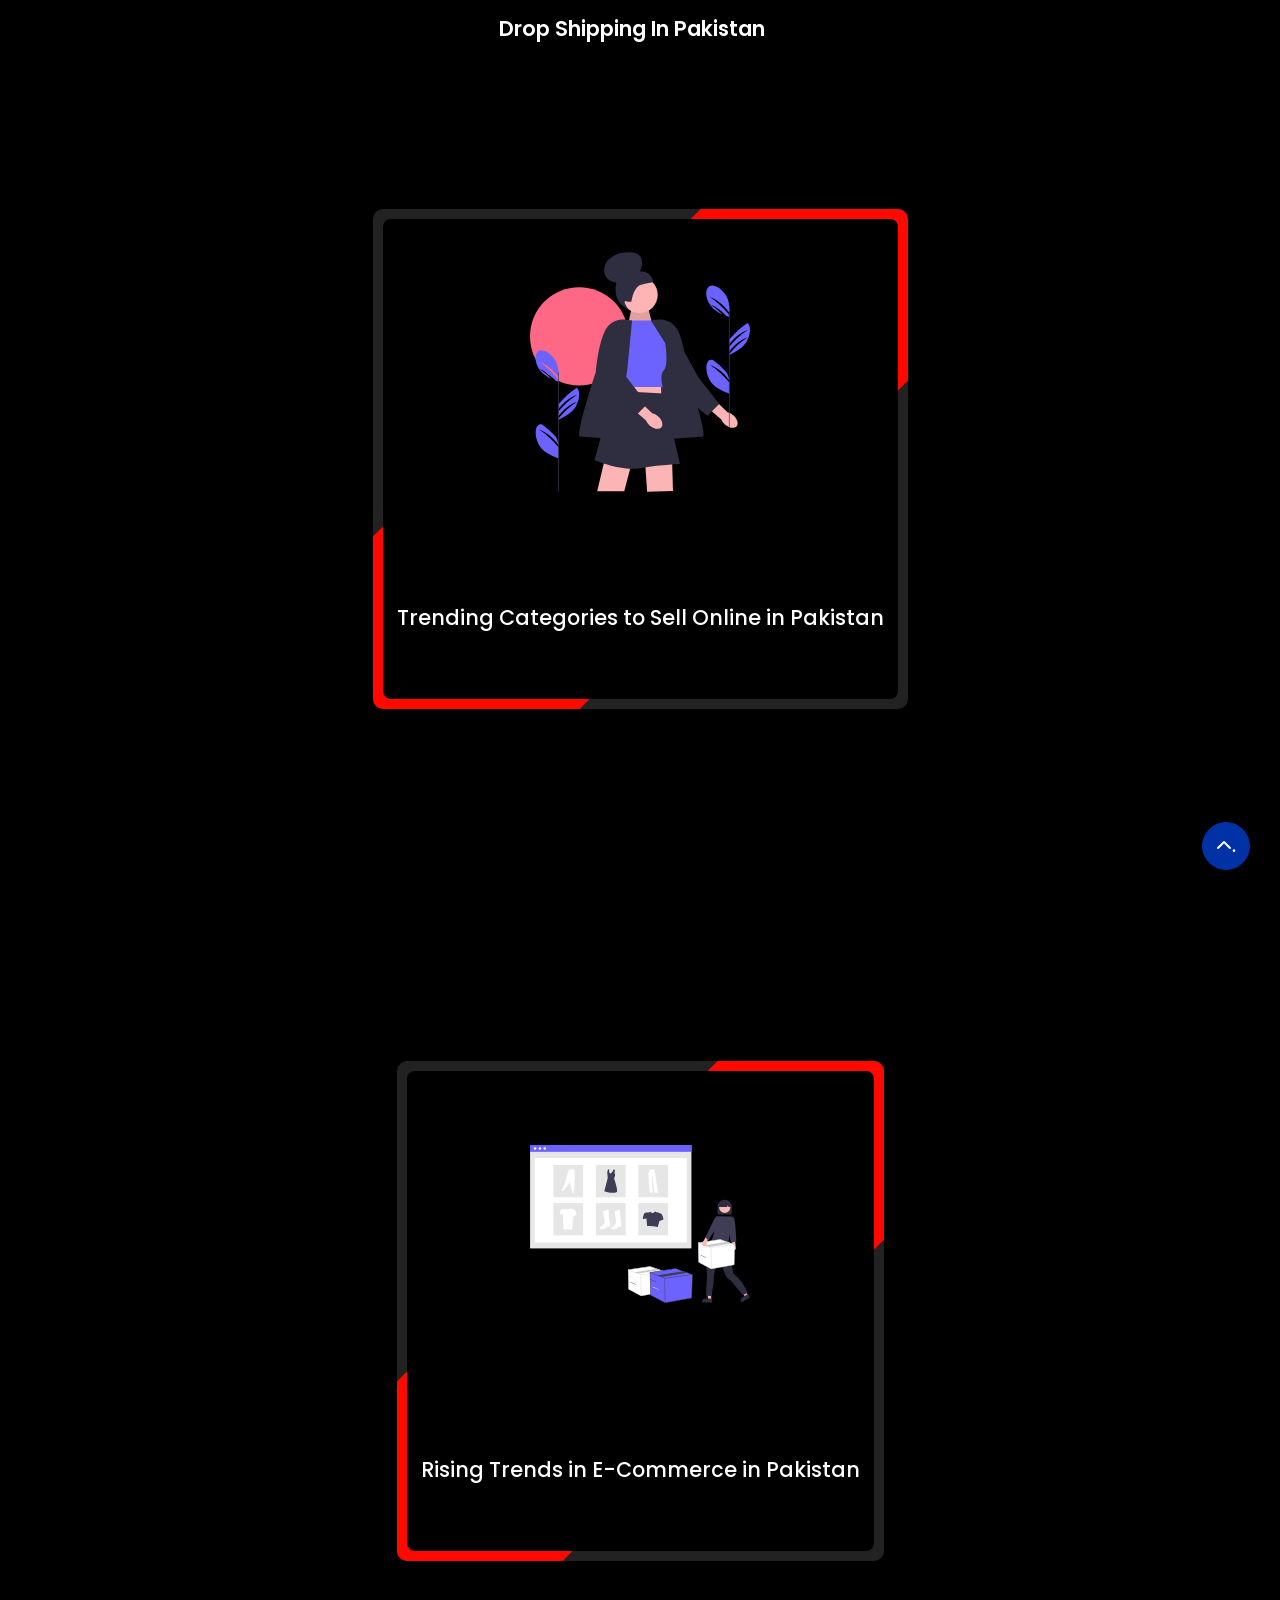
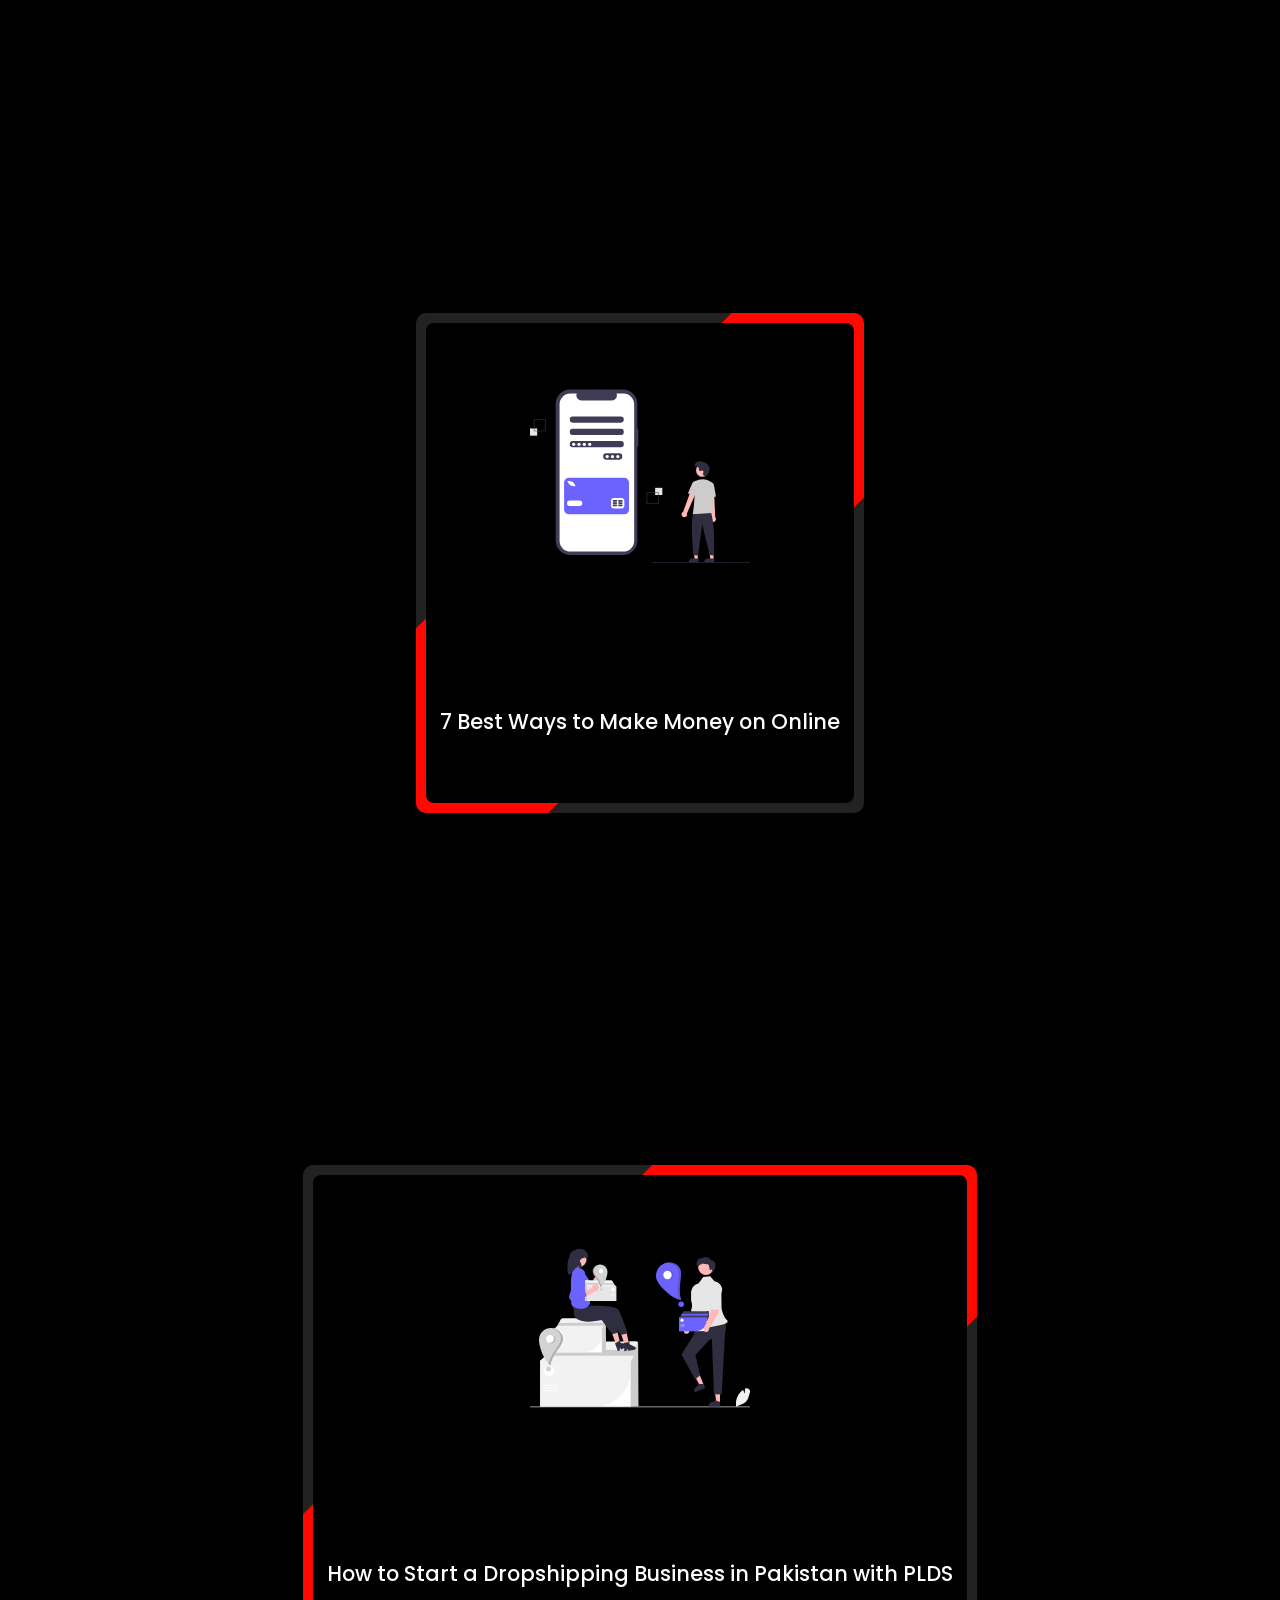
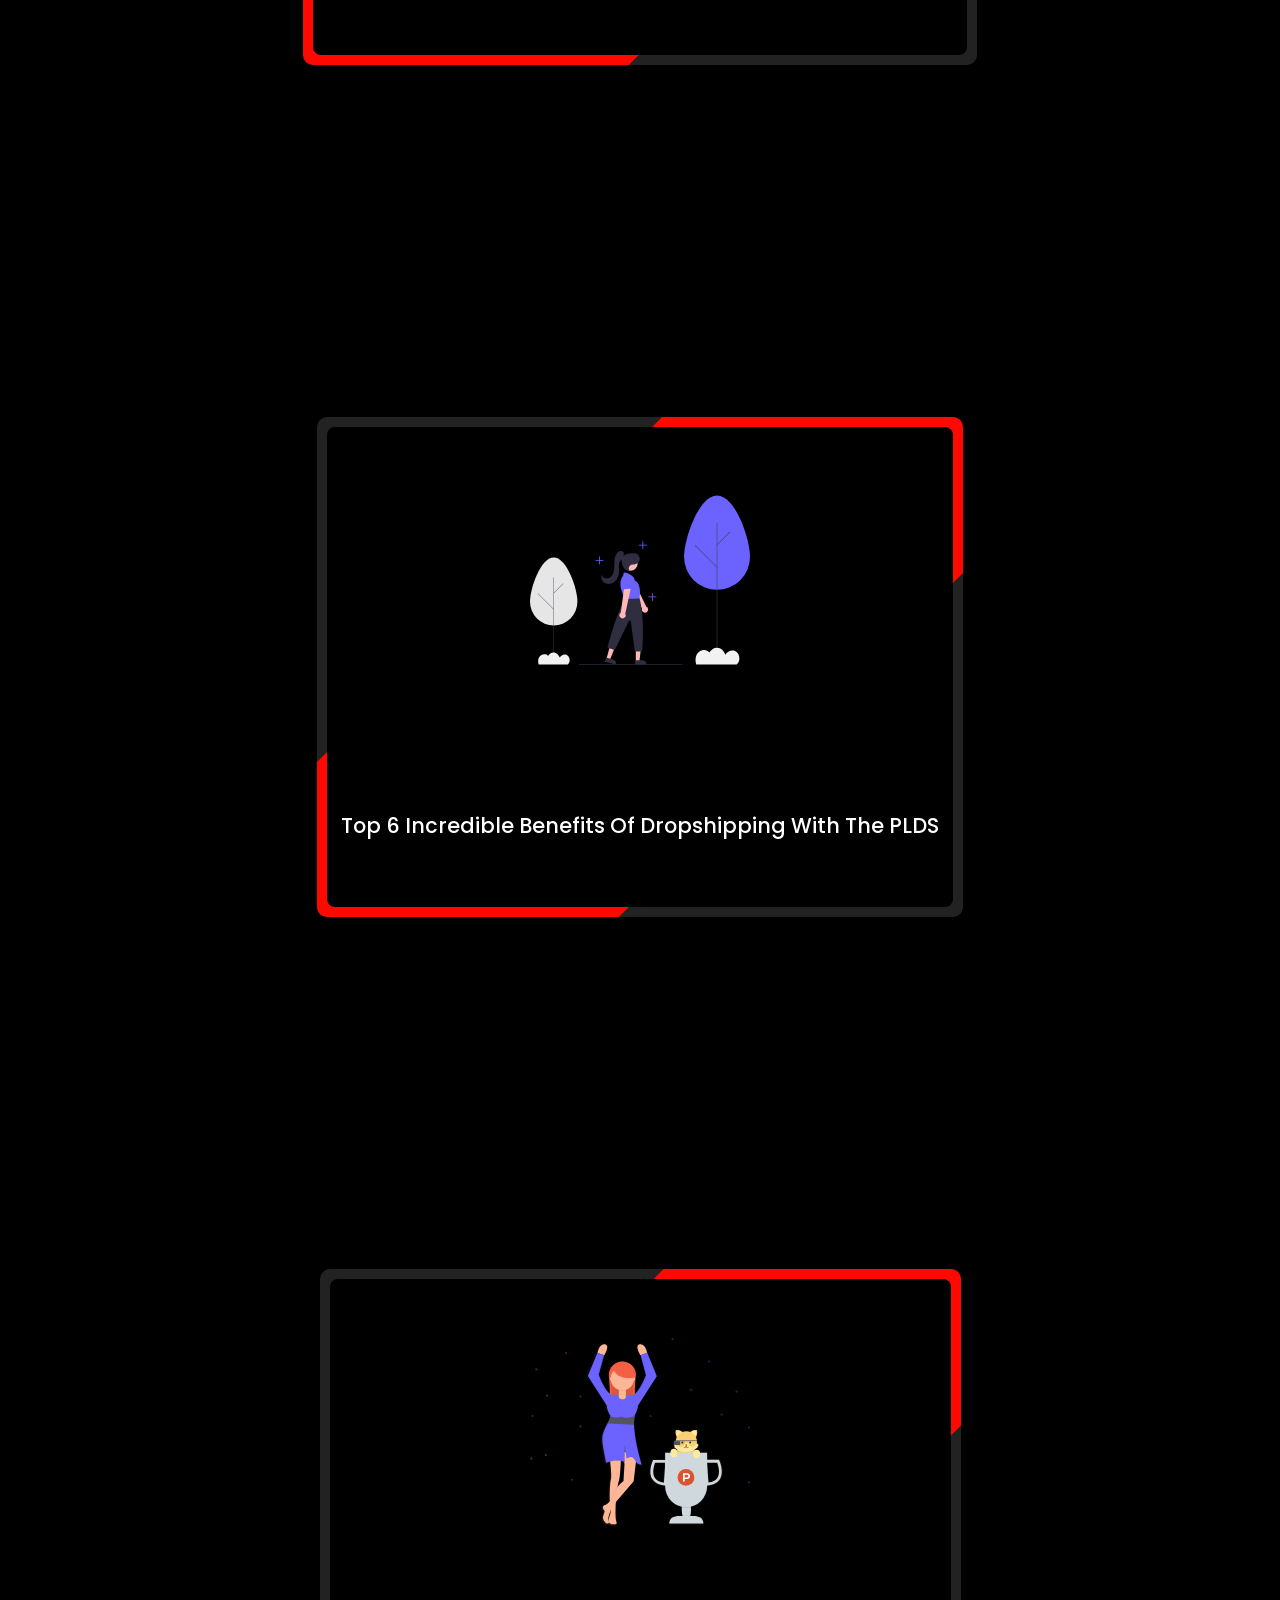
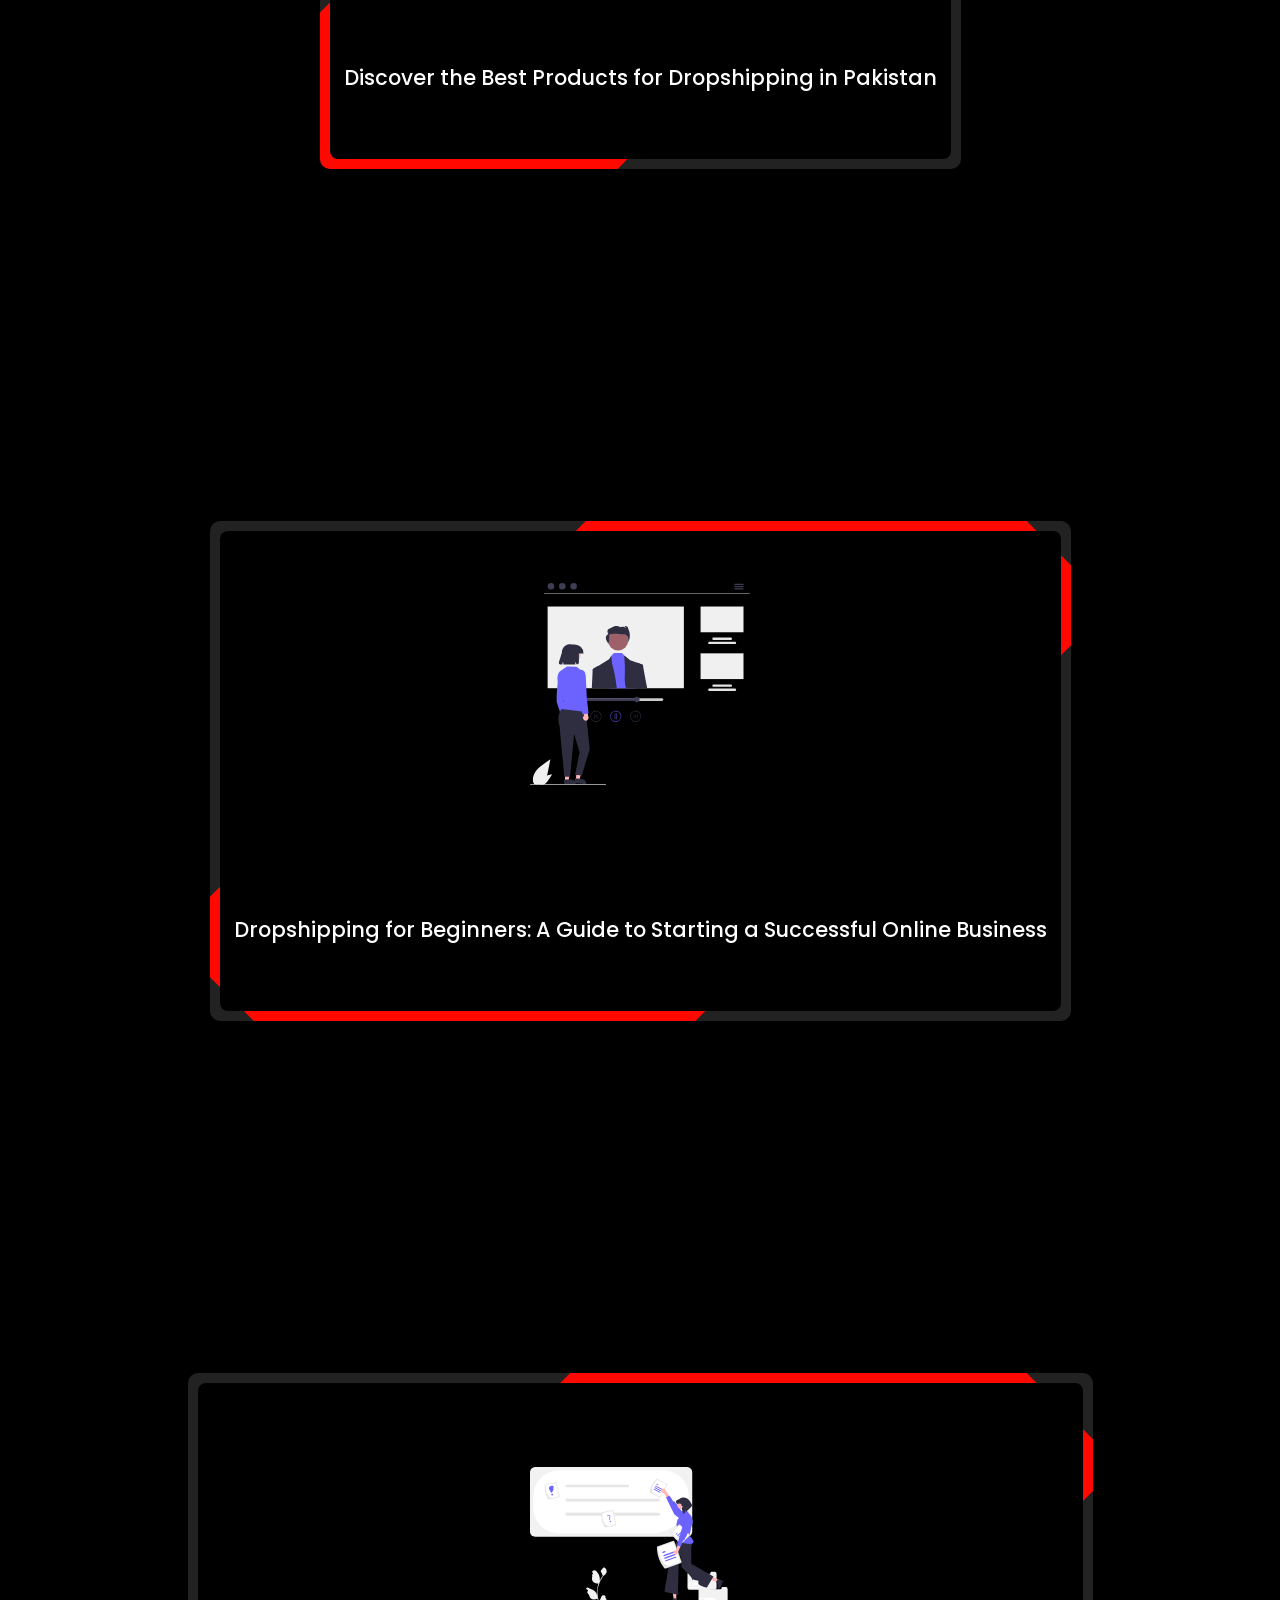
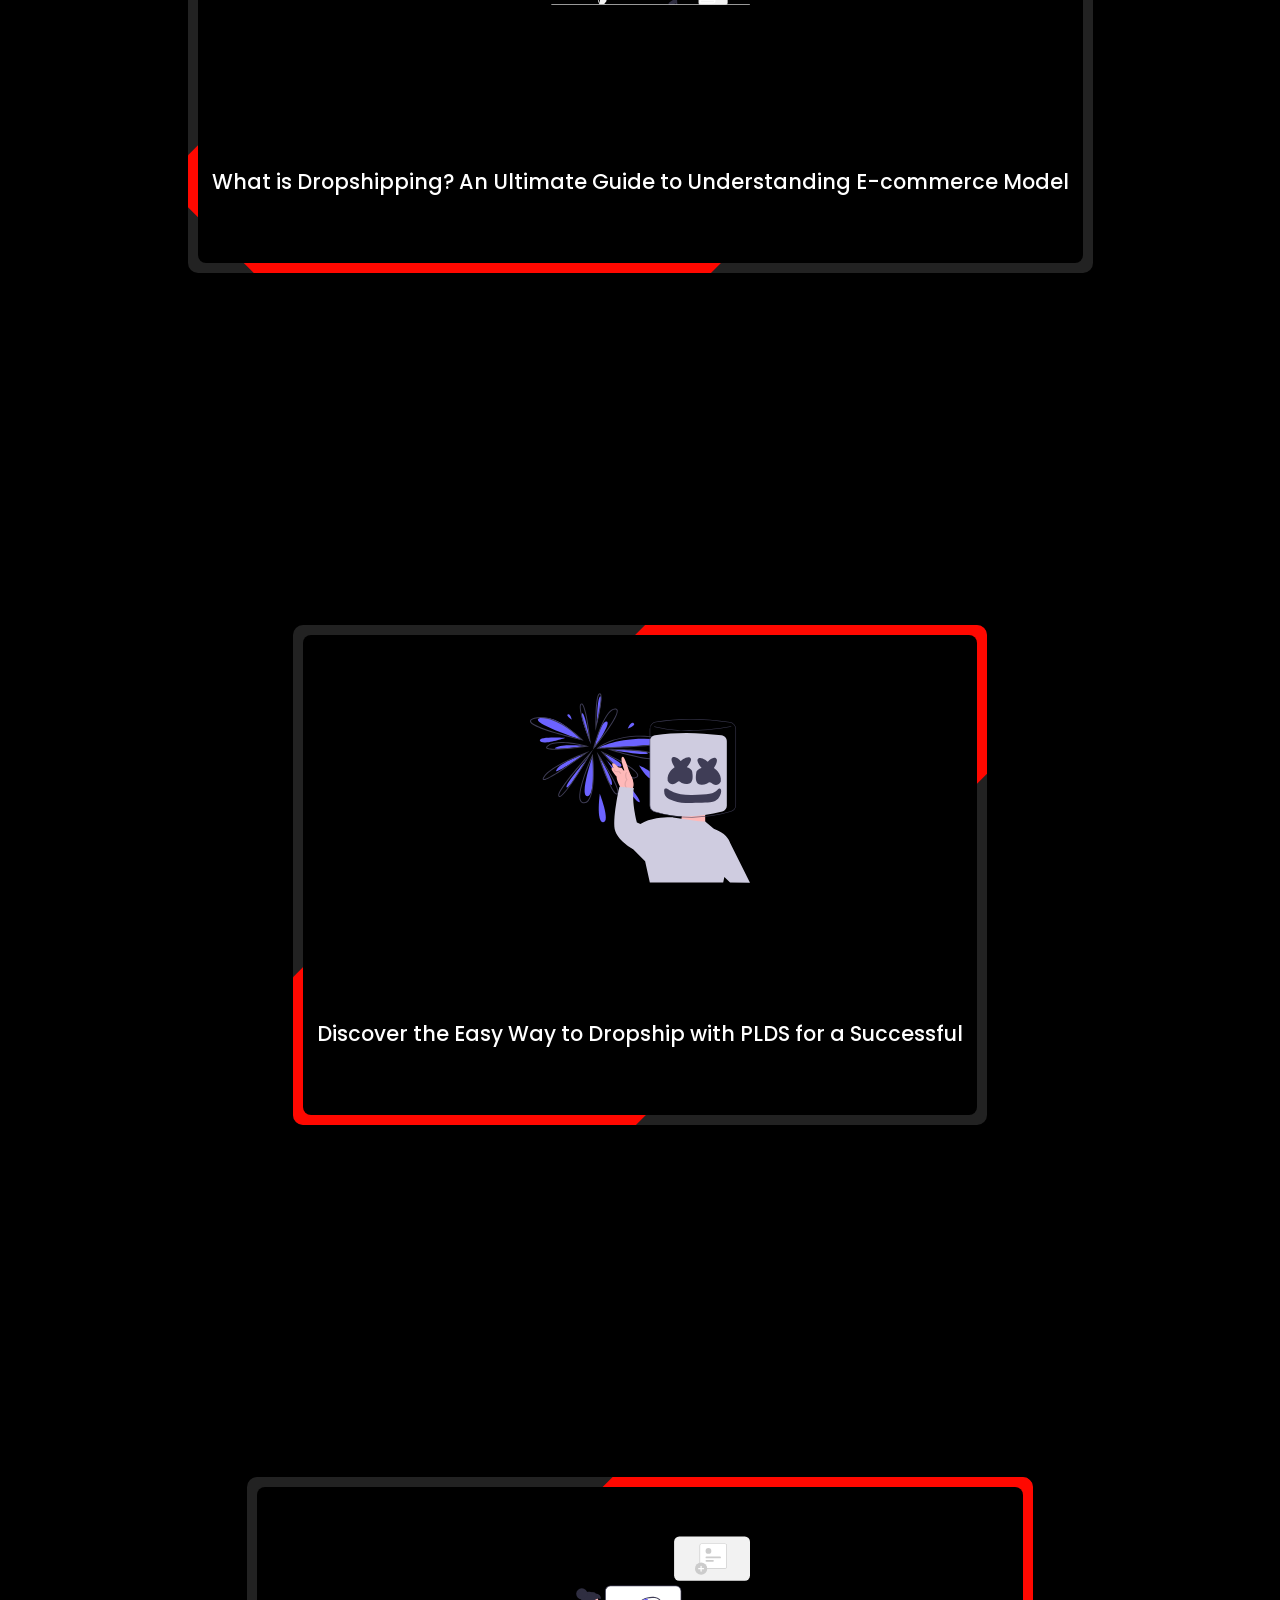
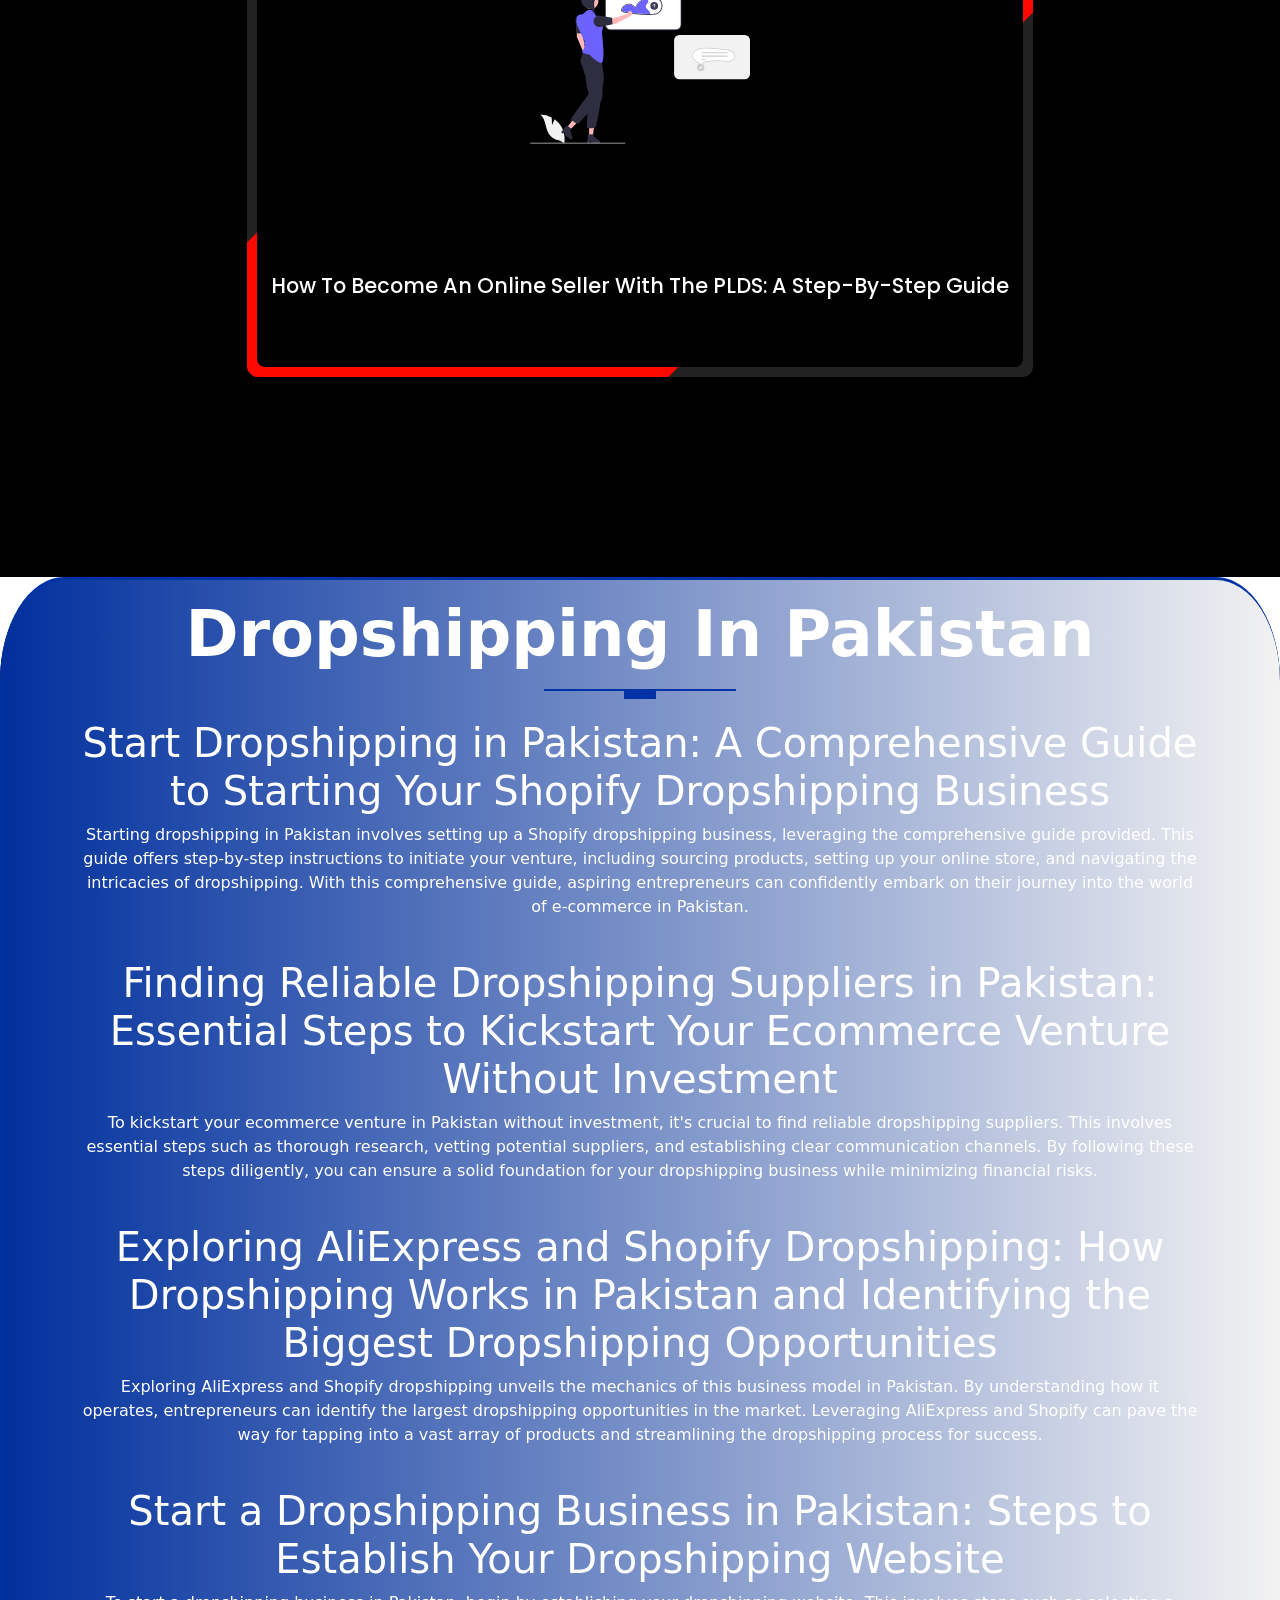
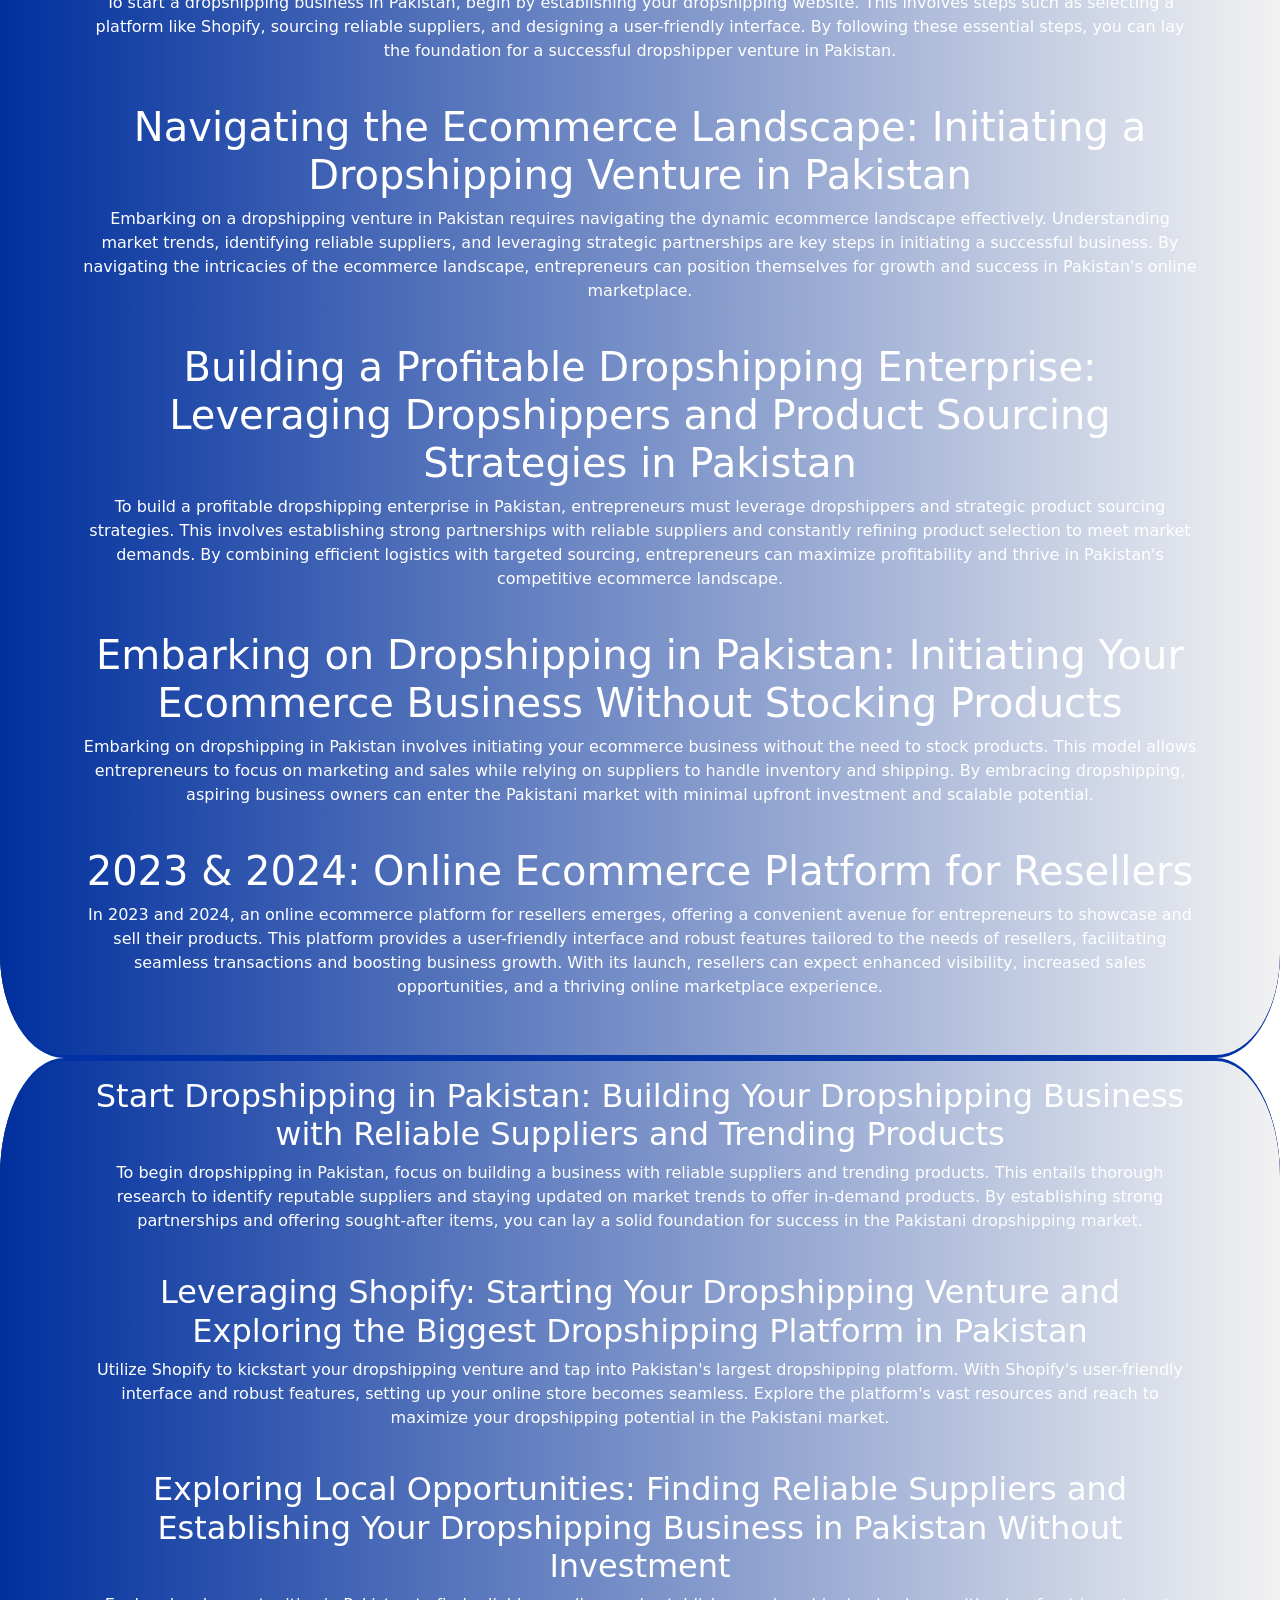
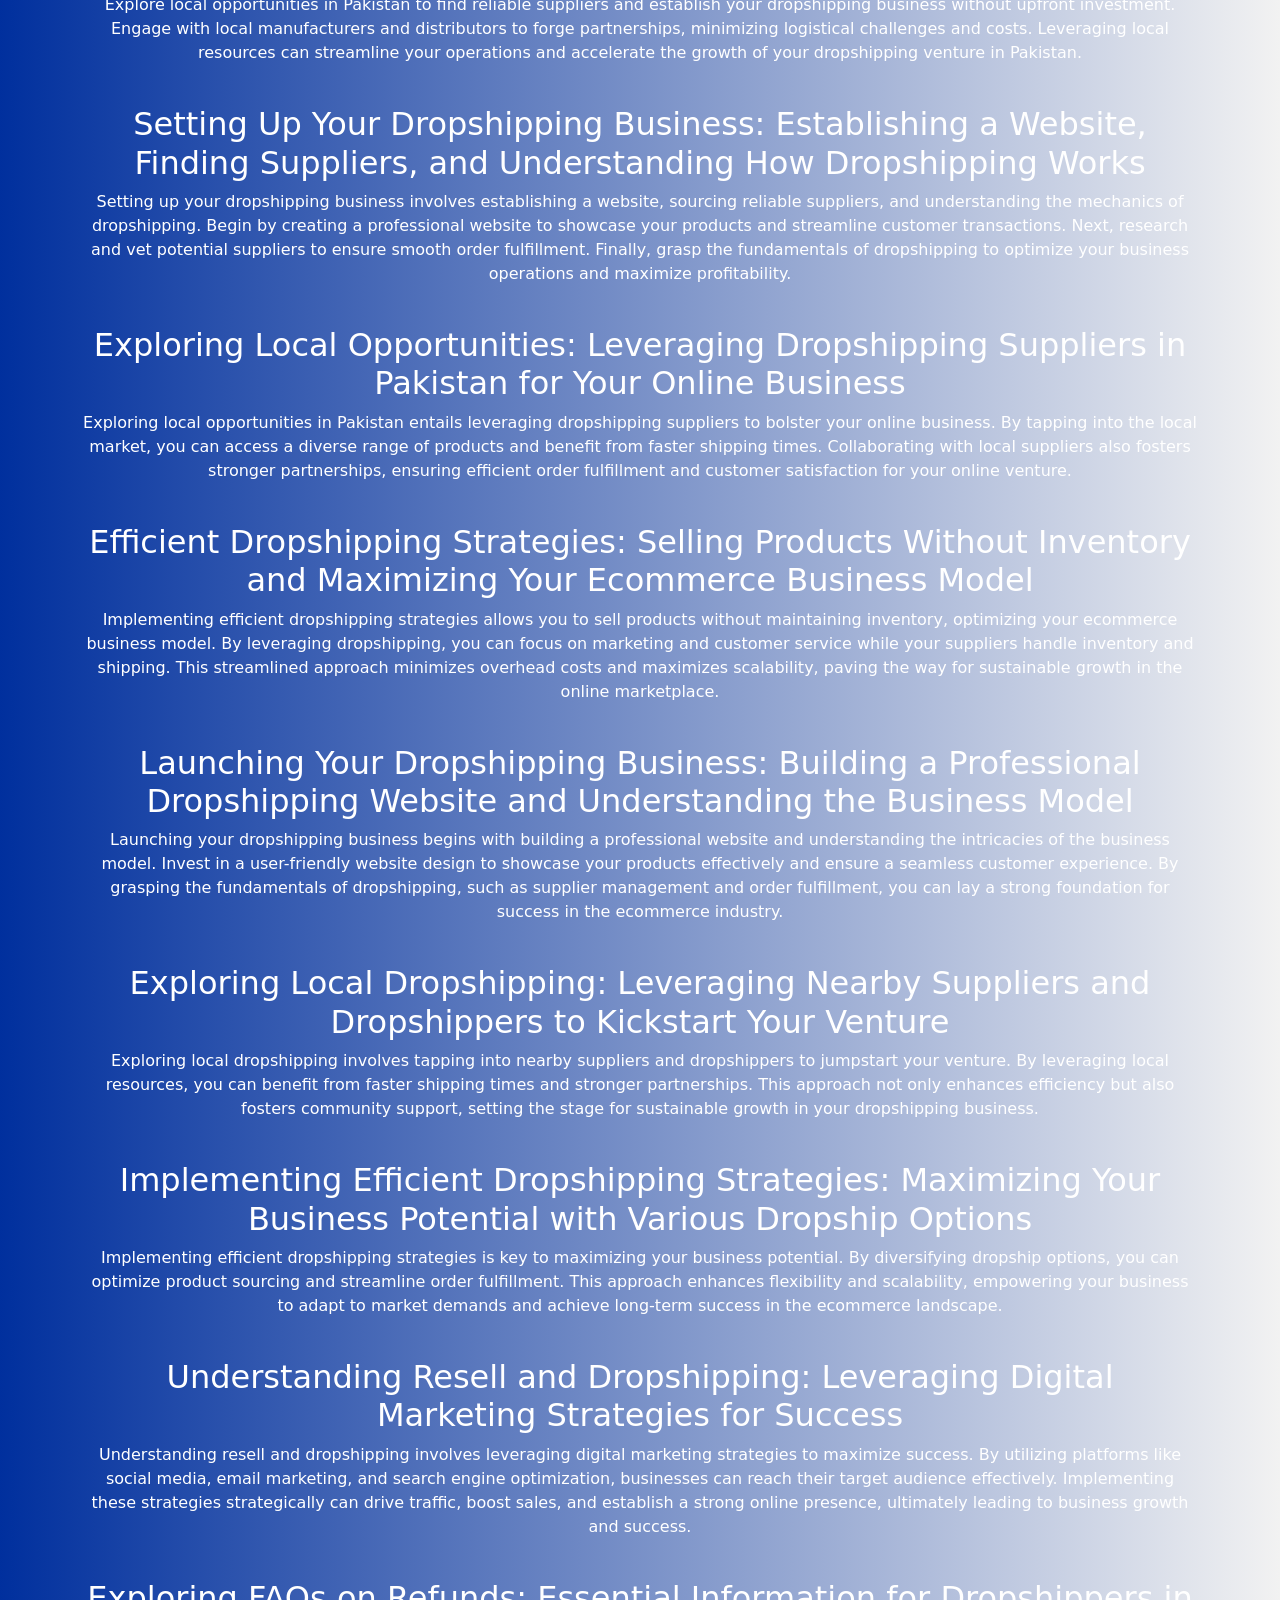
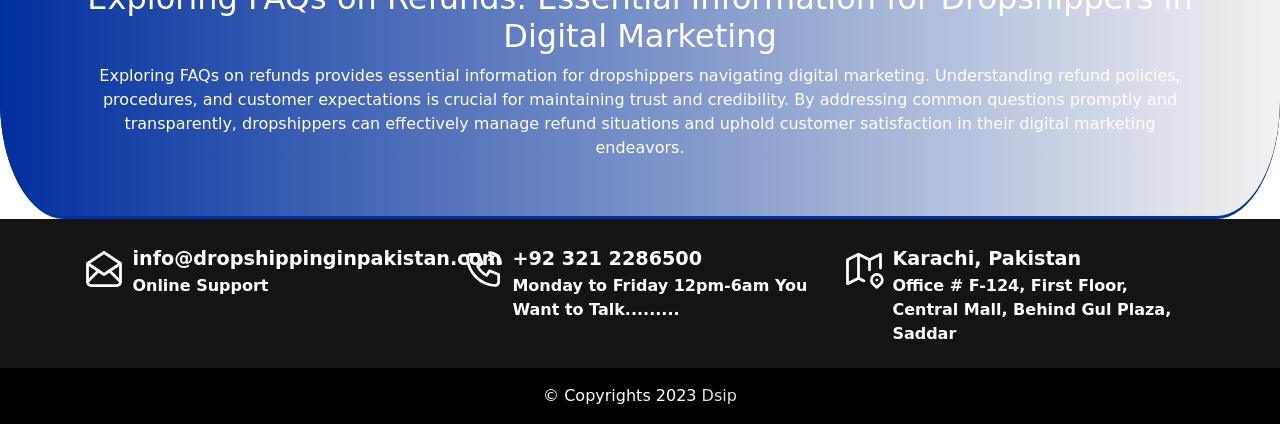
==== index.html @ 304fa063 "Update index.html" ====
<!doctype html>
<html lang="en">
  <head>
    <meta charset="utf-8">
    <meta name="viewport" content="width=device-width, initial-scale=1">
    <meta name="description" content="Explore the lucrative realm of dropshipping in Pakistan, where entrepreneurs connect with suppliers to launch thriving businesses, leveraging the country's vast market potential. Seamlessly manage your dropshipping business operations while tapping into Pakistan's dynamic e-commerce landscape..........⭐⭐⭐">
    <meta name="keywords" content="Explore the lucrative realm of dropshipping in Pakistan, where entrepreneurs connect with suppliers to launch thriving businesses, leveraging the country's vast market potential. Seamlessly manage your dropshipping business operations while tapping into Pakistan's dynamic e-commerce landscape.....">
    <title>Pakistan Biggest Dropshipping Potential: Dropshipping Suppliers, Shopify, and Opportunities in the Largest Dropshipping in pakistan Market</title>
    <link rel="icon" type="image/png" href="images/favi.png">
    <link rel="stylesheet" href="assets/css/style.css">
    <link rel="stylesheet" href="assets/css/fontawesome.css">
    <link href="https://fonts.googleapis.com/css2?family=Poppins:wght@400;500;600;700;800;900&display=swap" rel="stylesheet">
    <link rel="stylesheet" href="assets/vendors/css/glightbox.min.css">
  </head>
  <body>
    <!-- begin navbar here -->
    <nav class="navbar navbar-expand-lg navbar-dark bg-black menu">
      <div class="container d-flex justify-content-center">
        <a class="navbar-brand logoo" href="https://www.dropshippinginpakistan.com/">Drop Shipping In Pakistan
        </a>
      </div>
    </nav>
    <!-- end navbar here -->

      <!-- start animated-portfolio here -->
      <div class="boddy">
        <a href="https://www.dropshippinginpakistan.com/trending-categories-to-sell-online-in-pakistan.html" class="ahide">
          <div class="animated_card">
             <svg xmlns="http://www.w3.org/2000/svg" data-name="Layer 1" class="imgs" viewBox="0 0 642.99652 699.63874" xmlns:xlink="http://www.w3.org/1999/xlink"><path d="m526.36926,329.63874c19.90002,12.82996,38.54004,30.01001,56,51.20001v32.39996c-8.52002-2.89996-41.03998-14.91998-53.88-33.92999-14.83997-21.96997-17.47998-55.32001-5.12-63.66998,3.21997-2.17004,7.13-2.44,11.41998-1.25,13.52997,9.72998,26.47003,21.52997,38.83002,35.27997,4.38,6.73004,7.09009,15.29999,8.75,23.96002v.40997c-15.98999-22.25995-34.79004-36.69995-56-44.39996Z" fill="#6c63ff"/><path d="m525.36926,130.63872c19.90002,12.82996,38.54004,30.01001,56,51.20001v7.39996c-1.66992-.57001-4.25-1.47998-7.42993-2.72998-14.28003-16.92999-30.56006-28.33002-48.57007-34.87,12.59998,8.12,24.69995,17.98999,36.31006,29.51996-12.28003-5.90997-26.64008-14.66998-34.19006-25.84998-.79999-1.17999-1.56-2.37-2.27997-3.57001-12.70001-21.08002-13.54004-44.20001-1.84003-52.09998,12.35999-8.35004,34.03003,3.47998,48.87,25.44,8.57996,12.70996,10.98999,32.42999,11.47998,46.77997-.78992,1.04004-1.56995,2.10004-2.34998,3.17999-15.98999-22.25995-34.79004-36.69995-56-44.39996Z" fill="#6c63ff"/><path d="m638.64929,248.8442v.01001c-1.42004,3.92999-3.19995,7.89995-5.32007,11.81001-3.1499,5.82001-7.98999,11.21997-13.46997,16.04999-5.87,5.17999-12.48999,9.70001-18.58008,13.37-8.5,5.13-15.96997,8.60999-18.90991,9.92999v-3.14996c16.89001-20.10004,34.84998-36.48004,54-48.82001-20.34009,7.38-38.44995,20.97998-54,41.70996v-13.88995c16.89001-20.10004,34.84998-36.48004,54-48.82001-20.34009,7.38-38.44995,20.97998-54,41.70996v-13.88995c16.66992-19.83002,34.37-36.04004,53.23999-48.32001,8.84009,7.10999,9.60999,24.26001,3.04004,42.29999v-.00002Z" fill="#6c63ff"/><circle cx="143.68463" cy="245.54544" r="143.68463" fill="#ff6884"/><path id="uuid-9ac3c440-2c29-483e-b5ea-f157a67fda2d-52" d="m593.86542,475.91107c12.08508,10.18033,16.6283,24.66791,10.14819,32.35791-6.4801,7.68994-21.52747,5.66974-33.61548-4.5159-4.88446-4.0025-8.73944-9.11652-11.24231-14.91425l-50.66037-43.78113,21.05191-23.33551,47.70709,45.63794c6.14044,1.48282,11.83636,4.41492,16.6109,8.55093h.00006Z" fill="#fcb4b4"/><polygon points="552.95795 443.51905 491.02707 363.99381 432.36926 256.63874 430.84827 405.52921 518.77356 477.74518 552.95795 443.51905" fill="#2f2e41"/><polygon points="283.55597 224.62357 297.74335 160.11792 345.16339 162.39891 357.33582 209.19409 283.55597 224.62357" fill="#fcb4b4"/><polygon points="283.55597 224.62357 297.74335 160.11792 345.16339 162.39891 357.33582 209.19409 283.55597 224.62357" isolation="isolate" opacity=".1"/><circle cx="320.27975" cy="124.33786" r="53.08847" fill="#fcb4b4"/><path d="m296.53302,144.83966v-.00003s-5.35571-.05193-16.49579-2.1235c-11.14008-2.07162,8.20172,23.95969,8.20172,23.95969-52.42401-21.89015-35.64839-77.41381-35.64839-77.41381-53.20448-10.17499-30.91603-57.47251-30.91603-57.47251,0,0,17.53793-33.84457,71.45114-31.6909,53.91318,2.15367,28.44357,55.32713,28.44357,55.32713,35.12576.06654,39.07767,31.72302,39.07767,31.72302,0,0-12.66254,1.58075-35.67487,7.42121-23.01227,5.84041-28.43887,50.26965-28.43887,50.26965l-.00006.00003-.00003.00003h-.00006Z" fill="#2f2e41"/><path d="m294.42831,204.30803l-2.39764-4.6693s-42.66142,4.94489-49.66142,11.47244-23,35.52756-23,35.52756l35,30.00003,40.05907-72.33072v-.00002Z" fill="#ffb6b6"/><path d="m347.36926,203.17417s32-8.53543,50,9.46457,39,51.00003,39,51.00003l-1,26-50-24.10236-38-62.3622v-.00005Z" fill="#ffb6b6"/><path d="m355.52676,199.63872s41.84253-15,68.84253,17,35,133.00002,35,133.00002c0,0,60.99997,186.99994,46,188.99994s-106.53979,7.52759-106.53979,7.52759l-31.46021-203.52756-14-143h2.15747v.00002Z" fill="#2f2e41"/><path d="m259.36926,379.63874l-10,36,136,10s-5-30.09448,0-41.04724l-126-4.95276Z" fill="#fcb4b4"/><polygon points="336.36926 613.63874 342.36926 699.63874 417.88895 697.63874 415.36926 610.63874 336.36926 613.63874" fill="#fcb4b4"/><polygon points="218.54477 605.13196 196.36926 698.63874 275.42792 698.10382 295.5704 621.67328 218.54477 605.13196" fill="#fcb4b4"/><path d="m353.36926,199.63872h-61.33859l-49.66142,66.00002,11,135s25.00002-7,60.00002-7h75s-11-35,3-49,4-79,4-79l-42-66v-.00002Z" fill="#6c63ff"/><path d="m244.36926,404.63874l-56,202.99994s82.46021,33.13385,132.2301,23.56696,117.7699-12.56696,117.7699-12.56696l-48-206-146-8v.00006Z" fill="#2f2e41"/><path id="uuid-73c6c48b-3ad6-4bf4-ae9b-2aead64e96c3-53" d="m373.86539,478.91107c12.08511,10.18033,16.6283,24.66791,10.14822,32.35791-6.4801,7.68994-21.52747,5.66974-33.61551-4.5159-4.88449-4.0025-8.73944-9.11652-11.24231-14.91425l-50.66037-43.78113,21.05194-23.33551,47.70709,45.63794c6.14044,1.48282,11.83636,4.41492,16.61093,8.55093Z" fill="#fcb4b4"/><polygon points="342.95795 443.51905 281.02707 363.99381 222.36926 256.63874 220.84827 405.52921 308.77356 477.74518 342.95795 443.51905" fill="#2f2e41"/><path d="m296.21179,199.63872s-41.84253-15-68.84253,17-35,133.00002-35,133.00002c0,0-61,186.99994-46,188.99994s106.53979,7.52759,106.53979,7.52759l31.46021-203.52756,14-143h-2.15747v.00002Z" fill="#2f2e41"/><rect x="581.36926" y="161.63872" width="2" height="348.00002" fill="#3f3d56"/><path d="m27.36927,518.63874c19.90002,12.82996,38.54004,30.01001,56,51.20001v32.39996c-8.52002-2.89996-41.03998-14.91998-53.88-33.92999-14.83997-21.96997-17.47998-55.32001-5.12-63.66998,3.21997-2.17004,7.13-2.44,11.41998-1.25,13.52997,9.72998,26.47003,21.52997,38.83002,35.27997,4.38,6.73004,7.09009,15.29999,8.75,23.96002v.40997c-15.98999-22.25995-34.79004-36.69995-56-44.39996Z" fill="#6c63ff"/><path d="m26.36927,319.63874c19.90002,12.82996,38.54004,30.01001,56,51.20001v7.39996c-1.66992-.57001-4.25-1.47998-7.42993-2.72998-14.28003-16.92999-30.56006-28.33002-48.57007-34.87,12.59998,8.12,24.69995,17.98999,36.31006,29.51996-12.28003-5.90997-26.64008-14.66998-34.19006-25.84998-.79999-1.17999-1.56-2.37-2.27997-3.57001-12.70001-21.08002-13.54004-44.20001-1.84003-52.09998,12.35999-8.35004,34.03003,3.47998,48.87,25.44,8.57996,12.70996,10.98999,32.42999,11.47998,46.77997-.78992,1.04004-1.56995,2.10004-2.34998,3.17999-15.98999-22.25995-34.79004-36.69995-55.99999-44.39996Z" fill="#6c63ff"/><path d="m139.64931,437.84421v.01001c-1.42004,3.92999-3.19995,7.89996-5.32007,11.81-3.1499,5.82001-7.98999,11.21997-13.46997,16.04999-5.87,5.17999-12.48999,9.70001-18.58008,13.37-8.5,5.13-15.96997,8.60999-18.90991,9.92999v-3.14996c16.89001-20.10004,34.84998-36.48004,54-48.82001-20.34009,7.38-38.44995,20.97998-54,41.70996v-13.88995c16.89001-20.10004,34.84998-36.48004,54-48.82001-20.34009,7.38-38.44995,20.97998-54,41.70996v-13.88995c16.66992-19.83002,34.37-36.04004,53.23999-48.32001,8.84009,7.10999,9.60999,24.26001,3.04004,42.29999Z" fill="#6c63ff"/><rect x="82.36927" y="350.63874" width="2" height="347.99994" fill="#3f3d56"/></svg>
             <h4 class="heading-s text-center lh-lg">Trending Categories to Sell Online in Pakistan</h4>
         </div>
        </a>                
    </div>
    <!-- end animated-portfolio here -->

  <!-- start animated-portfolio here -->
      <div class="boddy">
        <a href="https://www.dropshippinginpakistan.com/ecommerce-in-pakistan.html" class="ahide">
          <div class="animated_card">
            <svg xmlns="http://www.w3.org/2000/svg" data-name="Layer 1" class="imgs" viewBox="0 0 879.12502 631.48453" xmlns:xlink="http://www.w3.org/1999/xlink"><rect id="b93b1ef9-49b5-4354-905b-d9dddde45a10" data-name="Rectangle 338" x="0.27499" y="0.36501" width="644.72498" height="412.91" fill="#e6e6e6"/><rect id="ef7485f9-8ecd-46d9-949e-abdd8aa9e360" data-name="Rectangle 339" x="18.711" y="52.15401" width="607.85303" height="336.69299" fill="#fff"/><rect id="b4c2a7ec-beab-40bc-b587-23a202562f78" data-name="Rectangle 340" width="644.72498" height="27.39" fill="#6c63ff"/><circle id="bd6d3ebf-cb6f-4fcb-b7cd-ad5a287d3324" data-name="Ellipse 513" cx="20.355" cy="14.004" r="5.077" fill="#fff"/><circle id="efb1158e-7a7d-4adb-9063-fc7dc50c76d5" data-name="Ellipse 514" cx="39.624" cy="14.004" r="5.077" fill="#fff"/><circle id="b51f9e19-f36b-4f29-afd5-008bb0fc20dd" data-name="Ellipse 515" cx="58.89299" cy="14.004" r="5.077" fill="#fff"/><rect id="b636d421-4358-445b-b124-1d058e78c733" data-name="Rectangle 341" x="93.5" y="79.84801" width="118.887" height="128.98199" fill="#e6e6e6"/><rect id="ab9c902d-64a9-4a2b-a9ec-6dc7022c80f6" data-name="Rectangle 342" x="263.19299" y="79.84801" width="118.887" height="128.98199" fill="#e6e6e6"/><rect id="f4a232af-026e-479b-8040-5c62e5965d9e" data-name="Rectangle 343" x="432.88501" y="79.84801" width="118.887" height="128.98199" fill="#e6e6e6"/><rect id="ada16aa4-f84d-4851-87ee-a2852d96226a" data-name="Rectangle 344" x="93.5" y="232.17599" width="118.887" height="128.98199" fill="#e6e6e6"/><rect id="ebfcbe07-3b81-4d69-a4f5-6a8318d20e8d" data-name="Rectangle 345" x="263.19299" y="232.17599" width="118.887" height="128.98199" fill="#e6e6e6"/><rect id="ead16b6d-d132-49a9-a42f-1f570e523a46" data-name="Rectangle 346" x="432.88501" y="232.17599" width="118.887" height="128.98199" fill="#e6e6e6"/><path id="ab8ff6e3-f37e-4992-8347-ee905fdba816-132" data-name="Path 2643" d="M452.3655,399.58275l21.722-8.588,2.526,42.939s4.546,13.134,3.031,18.186c0,0,1.01,8.588-1.516,9.093s-9.6,1.516-10.1,1.01-.505-2.021-.505-2.021-5.052,3.536-5.557,7.577c0,0-21.217,6.567-21.722.505s10.608-11.114,10.608-11.114l8.588-13.134Z" transform="translate(-160.43749 -134.25774)" fill="#fff"/><path id="e647835b-1773-4993-9de9-376235a5ef39-133" data-name="Path 2644" d="M498.33749,399.58275l21.719-8.588,2.526,42.939s4.546,13.134,3.031,18.186c0,0,1.01,8.588-1.516,9.093s-9.6,1.516-10.1,1.01-.505-2.021-.505-2.021-5.052,3.536-5.557,7.577c0,0-21.217,6.567-21.722.505s10.608-11.114,10.608-11.114l8.588-13.134Z" transform="translate(-160.43749 -134.25774)" fill="#fff"/><path id="ee50e840-b8e9-4cc0-9b2e-64e12816c6e5-134" data-name="Path 2645" d="M500.4595,233.76773s-4.625,12.924.734,18.752l-4.468,15.353s15.874,47.622,11.339,54.274c0,0-16.932,8.466-50.8-3.024l13.757-53.367-1.965-22.526,2.721-10.583,6.047-.6s-3.628,13.606,3.024,15.723,13.141-15.383,13.141-15.383Z" transform="translate(-160.43749 -134.25774)" fill="#3f3d56"/><path id="b668efb4-5504-4326-941b-9be143c4d030-135" data-name="Path 2646" d="M286.85848,317.19475l5.837,2.388,27.858-36.613,8.755,42.98,5.837-1.061c3.744-37.055,6.8-74.85,3.051-92.726l-21.623-.929-9.816,31.311-4.776,21.225Z" transform="translate(-160.43749 -134.25774)" fill="#fff"/><path id="b699d661-049e-451c-8a7e-64343ac1c335-136" data-name="Path 2647" d="M641.11547,231.86974s-7.966,11.074-7.577,15.543,5.44,77.327,5.44,77.327l11.852.583-3.5-52.458,2.914-14.183,7.189,66.058,14.572.389-13.017-85.681-2.526-7.577Z" transform="translate(-160.43749 -134.25774)" fill="#fff"/><path id="a4f25674-ecb7-42aa-ae9a-d508200b11eb-137" data-name="Path 2648" d="M686.1375,410.27574c-2.115-2.538-5.751-3.91-9.242-4.652.1-.317-10.618-2.532-10.8-2.076l-4.041-3.219-12.417,6.447-6.977-4.75-3.241,1.15c.132-.572-10.061,1.194-10.061,1.194-1.947.07-4.434.192-7.218.406-9.749.75-10.5,26-10.5,26a39.85013,39.85013,0,0,1,14.113-2.955l2.635,30.2c13.553-1.162,27.767.19,42.5,3.5l6.909-23.74,16.089-6.257S691.1375,416.27474,686.1375,410.27574Z" transform="translate(-160.43749 -134.25774)" fill="#3f3d56"/><path id="b6d7fb25-d94e-4ba0-9382-3f72a4c565e4-138" data-name="Path 2649" d="M340.8785,395.89473c-1.743-2.091-4.738-3.222-7.615-3.833.086-.262-8.749-2.086-8.9-1.71l-3.33-2.652-10.229,5.312-5.749-3.913-2.67.948c.109-.471-8.29.983-8.29.983-1.6.058-3.654.158-5.947.335-8.033.618-8.651,21.421-8.651,21.421a32.837,32.837,0,0,1,11.629-2.435l2.171,60.914c11.167-.958,22.879.157,35.015,2.884l5.692-55.59,13.257-5.155S344.99749,400.83974,340.8785,395.89473Z" transform="translate(-160.43749 -134.25774)" fill="#fff"/><path id="abb48a01-b3b6-4bc9-9e6f-5cc93133d8eb-139" data-name="Path 2682" d="M909.8875,412.10872h57v-30.5a28.5,28.5,0,1,0-57,0Z" transform="translate(-160.43749 -134.25774)" fill="#2f2e41"/><path id="f1b40e10-dbea-4491-93e9-bf21ee1afe95-140" data-name="Path 2683" d="M884.4425,751.45272h-12.259l-5.833-47.292h18.094Z" transform="translate(-160.43749 -134.25774)" fill="#ffb6b6"/><path id="f19e2682-d3fb-40a9-8809-be7b68a78ac9-141" data-name="Path 2684" d="M887.56951,747.44972h-24.145a15.387,15.387,0,0,0-15.386,15.385v.5h39.531Z" transform="translate(-160.43749 -134.25774)" fill="#2f2e41"/><path id="b3618d44-3857-42e4-aed2-10e127155f21-142" data-name="Path 2685" d="M1030.99651,735.09173l-10.676,6.027-28.328-38.311,15.757-8.895Z" transform="translate(-160.43749 -134.25774)" fill="#ffb6b6"/><path id="a172411a-a77d-4e4f-ac70-c8342021cfb1-143" data-name="Path 2686" d="M1031.7515,730.06874l-21.025,11.866h0a15.387,15.387,0,0,0-5.834,20.963l.246.435,34.424-19.433Z" transform="translate(-160.43749 -134.25774)" fill="#2f2e41"/><path id="bd1532c7-07e2-44c0-82ff-fc8e0d37942d-144" data-name="Path 2687" d="M952.64249,538.78172l.946,4.73s2.838,2.838,1.419,4.257-.946,8.042-.946,8.042c.794,12.076,16.573,79.936,19.395,93.189,0,0,21.76,14.191,38.789,42.1s17.5,35.005,17.5,35.005l-18.918,8.043-47.3-57.238s-13.245-8.042-17.976-15.137-34.064-80.418-34.064-80.418l-16.56,76.63306s.946,27.909-3.311,45.885a192.52229,192.52229,0,0,0-4.73,34.532l-22.233-2.365s1.419-67.172,3.784-74.268c0,0-9.934-81.836,9.934-114.476l16.012-42.687,15.682-6.036Z" transform="translate(-160.43749 -134.25774)" fill="#2f2e41"/><path id="e2a54528-859f-4f0e-9aca-6130773a8d3b-145" data-name="Path 2688" d="M938.68153,360.56471c-29.847.51-29.842,44.907,0,45.412C968.52653,405.46672,968.5225,361.06972,938.68153,360.56471Z" transform="translate(-160.43749 -134.25774)" fill="#ffb8b8"/><path id="aeace49c-5333-476f-965d-52da8fac2318-146" data-name="Path 2689" d="M915.71052,382.09273h5.073l1.381-3.454-.691,3.454h27.745l-.9-7.227,6.744,7.227h6.727v-3.916a23.038,23.038,0,1,0-46.076-.03259v.03259Z" transform="translate(-160.43749 -134.25774)" fill="#2f2e41"/><path id="aa5a3aa9-e50b-4b43-b42d-0c1415925835-147" data-name="Path 2690" d="M907.9035,419.23473l56.4.457-11.916,120.917s-65.959-3.481-66-23.614l6.179-17.891Z" transform="translate(-160.43749 -134.25774)" fill="#3f3d56"/><path id="aca4d347-909c-4b66-b72e-6bb1477aee43-148" data-name="Path 2693" d="M966.7275,552.29772a9.377,9.377,0,0,1,2.7-14.122l-2.451-21.287,12.573-4.645,3.039,30.111a9.428,9.428,0,0,1-15.861,9.943Z" transform="translate(-160.43749 -134.25774)" fill="#ffb6b6"/><path id="eab38d24-ad2d-4cbe-aaaa-db975580c866-149" data-name="Path 2694" d="M956.8875,430.10872l7.421-10.373s5.079-1.127,11.079,5.873,9.5,94.5,9.5,94.5l-22,5-13-62Z" transform="translate(-160.43749 -134.25774)" fill="#3f3d56"/><polygon points="672.135 390.739 673.771 468.476 724.096 495.071 815.744 478.705 817.995 397.899 759.896 377.441 672.135 390.739" fill="#fff"/><path d="M884.40233,630.16805,833.4151,603.22344l-1.66142-78.9158,88.65793-13.43306.18894.06631L979.252,531.593l-2.28476,82.04559ZM835.002,602.244l49.66249,26.24458,90.73236-16.20225,2.2157-79.56639L920.256,512.52345,833.39038,525.685Z" transform="translate(-160.43749 -134.25774)" fill="#cacaca"/><polygon points="722.973 411.816 722.776 411.738 671.838 391.485 672.431 389.992 723.173 410.166 817.885 397.103 818.105 398.695 722.973 411.816" fill="#cacaca"/><rect x="883.2183" y="545.24581" width="1.60739" height="84.08562" transform="translate(-167.5157 -123.4613) rotate(-0.69695)" fill="#cacaca"/><polygon points="716.536 407.792 698.174 400.348 786.569 386.263 804.931 393.706 716.536 407.792" fill="#cacaca"/><rect x="842.41659" y="541.27671" width="1.60727" height="23.18645" transform="translate(-158.47692 974.46083) rotate(-66.70554)" fill="#cacaca"/><rect x="852.06024" y="567.79675" width="1.60727" height="23.18645" transform="translate(-177.00517 999.35088) rotate(-66.70554)" fill="#6c63ff"/><polygon points="392.135 498.739 393.771 576.476 444.096 603.071 535.744 586.705 537.995 505.899 479.896 485.441 392.135 498.739" fill="#fff"/><path d="M604.40233,738.16805,553.4151,711.22344l-1.66142-78.9158,88.65793-13.43306.18894.06631L699.252,639.593l-2.28476,82.04559ZM555.002,710.244l49.66249,26.24458,90.73236-16.20225,2.2157-79.56639L640.256,620.52345,553.39038,633.685Z" transform="translate(-160.43749 -134.25774)" fill="#cacaca"/><polygon points="442.973 519.816 442.776 519.738 391.838 499.485 392.431 497.992 443.173 518.166 537.885 505.103 538.105 506.695 442.973 519.816" fill="#cacaca"/><rect x="603.2183" y="653.24581" width="1.60739" height="84.08562" transform="translate(-168.8501 -126.85915) rotate(-0.69695)" fill="#cacaca"/><polygon points="432.088 513.962 418.174 508.348 506.569 494.263 520.482 499.877 432.088 513.962" fill="#cacaca"/><rect x="562.41659" y="649.27671" width="1.60727" height="23.18645" transform="translate(-426.94537 782.57581) rotate(-66.70554)" fill="#cacaca"/><rect x="572.06024" y="675.79675" width="1.60727" height="23.18645" transform="translate(-445.47361 807.46587) rotate(-66.70554)" fill="#6c63ff"/><polygon points="479.563 509.397 481.463 599.638 539.882 630.51 646.271 611.512 648.883 517.709 581.44 493.961 479.563 509.397" fill="#6c63ff"/><path d="M700.16688,765.74226l-59.18795-31.27835-1.92864-91.60849,102.91755-15.59363.21933.077L810.272,651.3125l-2.65223,95.24168ZM642.821,733.327l57.65013,30.46571,105.32563-18.80819,2.57206-92.36374-66.58163-23.44486-100.837,15.2784Z" transform="translate(-160.43749 -134.25774)" fill="#3f3d56"/><polygon points="538.578 533.865 538.35 533.774 479.218 510.264 479.907 508.53 538.81 531.949 648.755 516.785 649.01 518.633 538.578 533.865" fill="#3f3d56"/><rect x="698.79241" y="667.16124" width="1.86593" height="97.60983" transform="translate(-169.09453 -125.69351) rotate(-0.69695)" fill="#3f3d56"/><polygon points="526.888 527.112 509.79 520.553 612.402 504.202 629.501 510.761 526.888 527.112" fill="#3f3d56"/><rect x="651.42821" y="662.55376" width="1.86578" height="26.91572" transform="translate(-386.96327 873.60414) rotate(-66.70554)" fill="#3f3d56"/><rect x="662.62293" y="693.33925" width="1.86578" height="26.91572" transform="translate(-408.47156 902.49747) rotate(-66.70554)" fill="#fff"/><path id="af1e2e82-f248-43bd-a869-489ddf745161-150" data-name="Path 2691" d="M861.10549,537.85072a9.377,9.377,0,0,0,3.673-13.9l11.422-18.13-9.324-9.628-15.771,25.829a9.428,9.428,0,0,0,10,15.83Z" transform="translate(-160.43749 -134.25774)" fill="#ffb6b6"/><path id="ed6195a6-5e50-4e12-8380-54bfefa6b2ae-151" data-name="Path 2692" d="M916.57052,424.00072l-8.183-5.392s-6.315,1.416-13.031,14.334-33.8,70.672-33.8,70.672l11.133,11.3,29.7-45.309Z" transform="translate(-160.43749 -134.25774)" fill="#3f3d56"/></svg>
            <h4 class="heading-s text-center lh-lg"> Rising Trends in E-Commerce in Pakistan </h4>
         </div>
        </a>                
    </div>
    <!-- end animated-portfolio here -->

  
  <!-- start animated-portfolio here -->
      <div class="boddy">
        <a href="https://www.dropshippinginpakistan.com/make-money.html" class="ahide">
          <div class="animated_card">
              <svg xmlns="http://www.w3.org/2000/svg" data-name="Layer 1" class="imgs" viewBox="0 0 856.12205 674" xmlns:xlink="http://www.w3.org/1999/xlink"><path d="M593.26357,266.136h-3.54069V169.13919A56.13918,56.13918,0,0,0,533.58377,113H328.0828a56.13913,56.13913,0,0,0-56.13933,56.13893v532.1324a56.13909,56.13909,0,0,0,56.13905,56.13917h205.501a56.13914,56.13914,0,0,0,56.13933-56.13895V335.18h3.54069Z" transform="translate(-171.93898 -113)" fill="#3f3d56"/><path d="M535.426,128.93322H508.60134A19.918,19.918,0,0,1,490.16,156.37379H372.4311a19.91806,19.91806,0,0,1-18.44139-27.44057H328.93542a41.92409,41.92409,0,0,0-41.92413,41.924V702.20874a41.92407,41.92407,0,0,0,41.92408,41.92408H535.426a41.92411,41.92411,0,0,0,41.92414-41.924V170.8573a41.92407,41.92407,0,0,0-41.92408-41.92408Zm-4.50666,246.49737a10.8911,10.8911,0,0,1-10.8592,10.8592H467.574a10.89109,10.89109,0,0,1-10.8592-10.8592v-2.7148a10.89111,10.89111,0,0,1,10.8592-10.8592h52.48612a10.89115,10.89115,0,0,1,10.8592,10.8592Zm5.88207-47.96146a10.89111,10.89111,0,0,1-10.8592,10.8592H337.7161a10.89109,10.89109,0,0,1-10.8592-10.8592v-2.7148a10.89112,10.89112,0,0,1,10.8592-10.8592H525.94221a10.89116,10.89116,0,0,1,10.8592,10.8592Zm0-47.96146a10.89111,10.89111,0,0,1-10.8592,10.8592H337.7161a10.89109,10.89109,0,0,1-10.8592-10.8592v-2.7148a10.89112,10.89112,0,0,1,10.8592-10.8592H525.94221a10.89116,10.89116,0,0,1,10.8592,10.8592Zm0-47.96146a10.8911,10.8911,0,0,1-10.8592,10.8592H337.7161a10.89109,10.89109,0,0,1-10.8592-10.8592v-2.7148a10.89111,10.89111,0,0,1,10.8592-10.8592H525.94221a10.89116,10.89116,0,0,1,10.8592,10.8592Z" transform="translate(-171.93898 -113)" fill="#fff"/><circle cx="169.84933" cy="213.56423" r="6.33453" fill="#fff"/><circle cx="190.66279" cy="213.56423" r="6.33453" fill="#fff"/><circle cx="211.47625" cy="213.56423" r="6.33453" fill="#fff"/><circle cx="232.28972" cy="213.56423" r="6.33453" fill="#fff"/><circle cx="300.15971" cy="261.52569" r="6.33453" fill="#fff"/><circle cx="320.97317" cy="261.52569" r="6.33453" fill="#fff"/><circle cx="341.78664" cy="261.52569" r="6.33453" fill="#fff"/><path d="M538.25762,456.6012H323.5908a19.01566,19.01566,0,0,0-19.01568,19.01563v104.59a19.01571,19.01571,0,0,0,19.01566,19.01571H538.25762a19.0157,19.0157,0,0,0,19.0157-19.01565V475.61688a19.01566,19.01566,0,0,0-19.0156-19.01568Zm-219.978,12.97163c.42392-.07665,10.47581-1.78725,18.79934,3.22117,8.323,5.00748,11.52088,14.6906,11.65264,15.1l.33649,1.04412-1.0801.19161a28.669,28.669,0,0,1-4.65836.34214,27.73763,27.73763,0,0,1-14.14144-3.56421c-8.323-5.00653-11.52041-14.6897-11.65221-15.09912l-.33651-1.04411Zm46.59851,97.10524H326.59051a10.52909,10.52909,0,0,1,0-21.05818h38.28762a10.52909,10.52909,0,0,1,0,21.05818Zm174.2086-1.91436A11.5201,11.5201,0,0,1,527.60041,576.25H498.88473a11.5201,11.5201,0,0,1-11.48627-11.48627V547.53425A11.52,11.52,0,0,1,498.88473,536.048h28.71568a11.52,11.52,0,0,1,11.48627,11.48627Z" transform="translate(-171.93898 -113)" fill="#6c63ff"/><path d="M508.14328,561.21324H496.5975a3.10848,3.10848,0,0,0,0,6.217h11.54578a3.10849,3.10849,0,0,0,0-6.217Z" transform="translate(-171.93898 -113)" fill="#3f3d56"/><path d="M529.45864,561.21324H517.91281a3.10848,3.10848,0,0,0,0,6.217H529.4586a3.10849,3.10849,0,0,0,0-6.217Z" transform="translate(-171.93898 -113)" fill="#3f3d56"/><path d="M508.14155,552.43841H496.59576a3.10848,3.10848,0,0,0,0,6.217h11.54579a3.10848,3.10848,0,0,0,0-6.217Z" transform="translate(-171.93898 -113)" fill="#3f3d56"/><path d="M529.45691,552.43841H517.91107a3.10848,3.10848,0,0,0,0,6.217h11.54579a3.10848,3.10848,0,0,0,0-6.217Z" transform="translate(-171.93898 -113)" fill="#3f3d56"/><path d="M508.14155,543.84123H496.59576a3.10848,3.10848,0,0,0,0,6.217h11.54579a3.10848,3.10848,0,0,0,0-6.217Z" transform="translate(-171.93898 -113)" fill="#3f3d56"/><path d="M529.45691,543.84123H517.91107a3.10848,3.10848,0,0,0,0,6.217h11.54579a3.10848,3.10848,0,0,0,0-6.217Z" transform="translate(-171.93898 -113)" fill="#3f3d56"/><rect x="487" y="383.00001" width="28" height="27.99999" fill="#e6e6e6"/><path d="M625.939,513h46v46h-46Zm44,2h-42v42h42Z" transform="translate(-171.93898 -113)" fill="#3f3d56"/><rect y="152.00001" width="28" height="28" fill="#e6e6e6"/><path d="M232.939,276h-46V230h46Zm-44-2h42V232h-42Z" transform="translate(-171.93898 -113)" fill="#3f3d56"/><polygon points="653.077 661.417 640.817 661.417 634.985 614.129 653.079 614.129 653.077 661.417" fill="#ffb8b8"/><path d="M632.06,657.91362H655.7039a0,0,0,0,1,0,0v14.88687a0,0,0,0,1,0,0H617.17317a0,0,0,0,1,0,0v0A14.88686,14.88686,0,0,1,632.06,657.91362Z" fill="#2f2e41"/><polygon points="714.077 661.417 701.817 661.417 695.985 614.129 714.079 614.129 714.077 661.417" fill="#ffb8b8"/><path d="M693.06,657.91362H716.7039a0,0,0,0,1,0,0v14.88687a0,0,0,0,1,0,0H678.17317a0,0,0,0,1,0,0v0A14.88686,14.88686,0,0,1,693.06,657.91362Z" fill="#2f2e41"/><path d="M763.51493,605.30342a10.74267,10.74267,0,0,1,4.51052-15.84306l41.67577-114.86668,20.5071,11.19135L782.62359,595.55579a10.80091,10.80091,0,0,1-19.10866,9.74763Z" transform="translate(-171.93898 -113)" fill="#ffb8b8"/><path d="M879.75379,626.88737a10.74271,10.74271,0,0,1-2.89305-16.21659L863.95,489.16137l23.33776,1.06622L892.65342,609.748a10.80091,10.80091,0,0,1-12.89963,17.13934Z" transform="translate(-171.93898 -113)" fill="#ffb8b8"/><circle cx="670.5842" cy="315.75634" r="24.56103" fill="#ffb8b8"/><path d="M879.59694,599.25244H805.55006l.08911-.57617c.13306-.86133,13.19678-86.439,3.56177-114.436a11.813,11.813,0,0,1,6.06934-14.58349h.00024c13.77173-6.48535,40.20752-14.47119,62.52,4.90918a28.23446,28.23446,0,0,1,9.45947,23.396Z" transform="translate(-171.93898 -113)" fill="#ccc"/><path d="M819.77174,524.88428l-33.33667-6.76319,15.62622-37.02978a13.99723,13.99723,0,0,1,27.10571,6.99756Z" transform="translate(-171.93898 -113)" fill="#ccc"/><path d="M862.46778,537.44189l-2.00415-45.9414c-1.51977-8.63623,3.42408-16.80029,11.02735-18.13477,7.60547-1.32959,15.03174,4.66016,16.55835,13.35987l7.533,42.92773Z" transform="translate(-171.93898 -113)" fill="#ccc"/><path d="M877.13341,593.75241c11.91455,45.37671,13.21436,103.06939,10,166l-16-2-29-120-16,122-18-1c-5.37744-66.02973-10.61328-122.71527-2-160Z" transform="translate(-171.93898 -113)" fill="#2f2e41"/><path d="M858.70645,447.73782c-4.582,4.88078-13.09131,2.26066-13.68835-4.40717a8.05477,8.05477,0,0,1,.01014-1.5557c.30826-2.95357,2.01461-5.635,1.60587-8.7536a4.59042,4.59042,0,0,0-.84011-2.14891c-3.65124-4.88934-12.22227,2.18687-15.6682-2.2393-2.113-2.714.3708-6.98712-1.25065-10.02051-2.14006-4.00357-8.47881-2.0286-12.45388-4.22115-4.42275-2.43949-4.15821-9.22525-1.24686-13.35269,3.55052-5.0336,9.77572-7.71952,15.92336-8.10661s12.25292,1.27475,17.99229,3.51145c6.52109,2.54134,12.98768,6.05351,17.00067,11.78752,4.88021,6.97317,5.34986,16.34794,2.90917,24.50175C867.5152,437.69294,862.44812,443.75214,858.70645,447.73782Z" transform="translate(-171.93898 -113)" fill="#2f2e41"/><path d="M1027.061,787h-381a1,1,0,0,1,0-2h381a1,1,0,0,1,0,2Z" transform="translate(-171.93898 -113)" fill="#3f3d56"/></svg>
	       <h4 class="heading-s text-center lh-lg"> 7 Best Ways to Make Money on Online </h4>
         </div>
        </a>                
    </div>
    <!-- end animated-portfolio here -->



  <!-- start animated-portfolio here -->
      <div class="boddy">
        <a href="https://www.dropshippinginpakistan.com/dropshipping-business-in-pakistan.html" class="ahide">
          <div class="animated_card">
              <svg xmlns="http://www.w3.org/2000/svg" data-name="Layer 1" class="imgs" viewBox="0 0 638.67004 460.38915" xmlns:xlink="http://www.w3.org/1999/xlink"><path d="M595.5684,678.24928H571.03448V489.42585h19.95273a3.65579,3.65579,0,0,1,3.65575,3.63752Z" transform="translate(-280.66498 -219.80543)" fill="#ccc"/><path d="M573.32745,679.249H309.86261V544.77436H573.32745Z" transform="translate(-280.66498 -219.80543)" fill="#fff"/><path d="M469.48272,678.749H310.36261V545.27436H572.82745v30.12989A103.4619,103.4619,0,0,1,469.48272,678.749Z" transform="translate(-280.66498 -219.80543)" fill="#f2f2f2"/><path d="M591.57256,494.78943h0a3.65594,3.65594,0,0,0-.30626.78975l-9.08489,35.01823-9.85428,18.66275H310.86267V544.6119l14.886-14.01449,17.3653-33.21595a14.823,14.823,0,0,1,2.97831-3.92783l0,0a14.82331,14.82331,0,0,1,10.1581-4.02777H588.34017A3.6558,3.6558,0,0,1,591.57256,494.78943Z" transform="translate(-280.66498 -219.80543)" fill="#f2f2f2"/><path d="M573.32745,679.249H309.86261V544.77436H573.32745Zm-261.46484-2H571.32745V546.77436H311.86261Z" transform="translate(-280.66498 -219.80543)" fill="#e6e6e6"/><polygon points="306.37 292.898 301.516 310.792 45.084 310.792 53.37 295.898 306.37 292.898" fill="#ccc"/><rect x="38.91317" y="395.43549" width="41.99886" height="2.32413" fill="#fff"/><rect x="38.91317" y="403.56994" width="41.99886" height="2.32413" fill="#fff"/><rect x="38.91317" y="411.70439" width="41.99886" height="2.32413" fill="#fff"/><circle cx="55.18207" cy="354.43911" r="15.10683" fill="#fff"/><path d="M501.42093,520.449h-12.8301V421.70308h10.43435a1.91181,1.91181,0,0,1,1.91179,1.90225Z" transform="translate(-280.66498 -219.80543)" fill="#ccc"/><path d="M489.78994,520.97174H352.01008v-70.324H489.78994Z" transform="translate(-280.66498 -219.80543)" fill="#fff"/><path d="M435.484,520.71027H352.27156v-69.801H489.52847v15.75653A54.10577,54.10577,0,0,1,435.484,520.71027Z" transform="translate(-280.66498 -219.80543)" fill="#f2f2f2"/><path d="M499.33129,424.508h0a1.91231,1.91231,0,0,0-.16016.413l-4.751,18.31291-5.15334,9.75975H352.53307v-2.43082l7.7847-7.32893,9.08125-17.3704a7.75164,7.75164,0,0,1,1.55752-2.05407v0a7.75192,7.75192,0,0,1,5.31221-2.10633H497.6409A1.91181,1.91181,0,0,1,499.33129,424.508Z" transform="translate(-280.66498 -219.80543)" fill="#f2f2f2"/><path d="M489.78994,520.97174H352.01008v-70.324H489.78994ZM353.056,519.92584H488.744V451.69368H353.056Z" transform="translate(-280.66498 -219.80543)" fill="#e6e6e6"/><polygon points="216.293 214.071 213.755 223.428 79.653 223.428 83.986 215.639 216.293 214.071" fill="#ccc"/><rect x="76.42588" y="267.69308" width="21.96345" height="1.21541" fill="#fff"/><rect x="76.42588" y="271.94702" width="21.96345" height="1.21541" fill="#fff"/><rect x="76.42588" y="276.20096" width="21.96345" height="1.21541" fill="#fff"/><circle cx="84.93376" cy="246.25388" r="7.90017" fill="#fff"/><path d="M879.54264,679.18061l-.07962-.42641a50.10389,50.10389,0,0,1,10.60466-40.7702,48.61337,48.61337,0,0,1,8.93259-8.30057l.31587-.22807.13824.364c1.64845,4.34628,3.72914,8.699,4.67731,10.62567l.6399-14.38221.36516-.19366a9.50231,9.50231,0,0,1,10.59241,1.09313,9.66513,9.66513,0,0,1,3.19161,10.34917c-.49728,1.68986-.96685,3.44272-1.42125,5.13784-1.56066,5.825-3.1744,11.84829-6.30184,16.92021a30.28516,30.28516,0,0,1-22.04055,13.92489Z" transform="translate(-280.66498 -219.80543)" fill="#f2f2f2"/><path d="M919.335,679.00457a1.18646,1.18646,0,0,1-1.19006,1.19H281.855a1.19,1.19,0,1,1,0-2.38h636.29A1.18651,1.18651,0,0,1,919.335,679.00457Z" transform="translate(-280.66498 -219.80543)" fill="#ccc"/><path d="M775.00977,374.52959l-18.21283-2.60868c-6.15969,10.29987-8.34862,37.71487-8.34862,37.71487l-17.82409,42.36453a8.12291,8.12291,0,1,0,12.66329,6.10094l29.26533-49.31057Z" transform="translate(-280.66498 -219.80543)" fill="#ffb8b8"/><path d="M772.11086,323.96684l0,0A19.41185,19.41185,0,0,1,787.446,349.60854l-3.865,10.95476s-2.10383,32.98485-10.12737,42.29567l-24.62045-2.2287s4.50141-16.64134,1.04556-24.693c-2.11644-4.931-1.99888-21.96205.08649-35.81645A19.36217,19.36217,0,0,1,772.11086,323.96684Z" transform="translate(-280.66498 -219.80543)" fill="#e6e6e6"/><polygon points="551.636 446.418 540.665 446.417 535.446 404.1 551.638 404.101 551.636 446.418" fill="#ffb6b6"/><path d="M832.68713,677.66825l-33.737-.00127v-.42666a13.13211,13.13211,0,0,1,13.13138-13.13118h.00082l6.16249-4.67519,11.49786,4.67591,2.945.0001Z" transform="translate(-280.66498 -219.80543)" fill="#2f2e41"/><polygon points="503.939 393.973 493.805 398.174 472.773 361.085 487.731 354.883 503.939 393.973" fill="#ffb6b6"/><path d="M789.34549,624.2018l-31.16392,12.9227-.16344-.39411a13.13211,13.13211,0,0,1,7.09942-17.15982l.00075-.00031,3.90144-6.67926,12.412-.08536,2.7204-1.12808Z" transform="translate(-280.66498 -219.80543)" fill="#2f2e41"/><path d="M844.84465,425.50032l-77.85831,8.13445-10.41481,35.07768L720.50378,526.675l39.8236,73.16741,14.02471-12.58808L760.89,528.17072l40.18115-43.3786,7.619-3.16149h0l6.04814,160.96767,22.37009.3674,9.78924-177.61794C851.60127,449.657,850.18543,436.70143,844.84465,425.50032Z" transform="translate(-280.66498 -219.80543)" fill="#2f2e41"/><path d="M816.29934,314.45305l-12.77947-14.38961-20.1931,2.24368L770.39851,320.4l0,0a27.60081,27.60081,0,0,0-21.011,31.61524c5.01694,28.88867,22.06647,56.90722,16.43678,71.161-8.54573,21.63685-9.06715,30.46133,11.38917,27.42786s88.98913-10.02662,75.70216-23.3136-16.20541-35.49-16.20541-35.49l-.53282-50.79683a22.57643,22.57643,0,0,0-19.878-26.55058Z" transform="translate(-280.66498 -219.80543)" fill="#e6e6e6"/><circle cx="510.66099" cy="54.16034" r="22.41544" fill="#ffb8b8"/><path d="M818.94518,272.63473a38.98092,38.98092,0,0,1-5.33133,12.77307,8.69446,8.69446,0,0,1-2.908,3.30177,3.17846,3.17846,0,0,1-4.03891-.50487l-.54529-.44428a11.5684,11.5684,0,0,0,2.82729-2.45363,3.93949,3.93949,0,0,0,.75729-3.52394,2.42571,2.42571,0,0,0-2.9686-1.58527c-1.31269.515-2.11036,2.41326-3.48357,2.12046-1.11074-.24239-1.343-1.70644-1.343-2.85755.04036-6.018-2.86766-14.57035-5.11933-14.30781a18.15643,18.15643,0,0,1-6.71465-.89867,17.592,17.592,0,0,0-6.72481-.85831c-.16153.02022-.32312.05054-.49476.0808a14.8906,14.8906,0,0,0-1.49438-3.2614,17.42314,17.42314,0,0,1-.18174,3.69557,34.56308,34.56308,0,0,1-5.59393,1.767c-2.08.29286-6.65406,6.51276-6.86613,5.87662a14.891,14.891,0,0,0-1.49438-3.2614,17.42323,17.42323,0,0,1-.18174,3.69558c-.01011.05047-.01011.0909-.02021.14138-1.00973-1.343-1.62565-2.97871-1.28238-1.72666-3.38256-7.65369-2.06993-13.1365,3.25136-19.58867a10.23212,10.23212,0,0,1,3.98837-3.20088,5.0296,5.0296,0,0,1,4.90732.48471,16.51044,16.51044,0,0,1,16.37774-3.49368c5.5434,1.92862,9.81458,3.05951,10.66272,8.87555,4.5842-.73715,9.29961,1.868,11.82393,5.75539C819.2683,263.13322,819.78327,268.08085,818.94518,272.63473Z" transform="translate(-280.66498 -219.80543)" fill="#2f2e41"/><path d="M800.76819,458.81542h-7.43972V401.55625H799.379a1.1086,1.1086,0,0,1,1.10858,1.103Z" transform="translate(-280.66498 -219.80543)" fill="#3f3d56"/><path d="M794.0238,459.11857H714.13023V418.34024H794.0238Z" transform="translate(-280.66498 -219.80543)" fill="#fff"/><path d="M762.53373,458.967H714.28185V418.49186h79.59033v9.13664A31.374,31.374,0,0,1,762.53373,458.967Z" transform="translate(-280.66498 -219.80543)" fill="#6c63ff"/><path d="M799.55648,403.18271h0a1.10851,1.10851,0,0,0-.09287.23949l-2.75492,10.619-2.98823,5.65933h-79.287V418.291l4.51407-4.24978,5.26588-10.07247a4.49533,4.49533,0,0,1,.90315-1.19108h0a4.49508,4.49508,0,0,1,3.08037-1.22139h70.37932A1.10859,1.10859,0,0,1,799.55648,403.18271Z" transform="translate(-280.66498 -219.80543)" fill="#3f3d56"/><path d="M794.0238,459.11857H714.13023V418.34024H794.0238Zm-79.28709-.60648h78.68061V418.94672H714.73671Z" transform="translate(-280.66498 -219.80543)" fill="#3f3d56"/><polygon points="517.515 188.809 516.044 194.236 438.283 194.236 440.795 189.719 517.515 188.809" fill="#6c63ff"/><rect x="436.41141" y="219.90322" width="12.73581" height="0.70477" fill="#fff"/><rect x="436.41141" y="222.36993" width="12.73581" height="0.70477" fill="#fff"/><rect x="436.41141" y="224.83663" width="12.73581" height="0.70477" fill="#fff"/><circle cx="441.34482" cy="207.4714" r="4.58102" fill="#fff"/><path d="M831.84962,369.29434l-18.21283-2.60868c-6.15969,10.29988-8.34862,37.71487-8.34862,37.71487l-17.82408,42.36454a8.12291,8.12291,0,1,0,12.66328,6.10093l29.26533-49.31057Z" transform="translate(-280.66498 -219.80543)" fill="#ffb8b8"/><path d="M821.97833,318.73159l0,0a19.41186,19.41186,0,0,1,15.33508,25.64169l-3.865,10.95476s4.86855,32.98485-3.155,42.29567l-24.62045-2.2287s4.50141-16.64134,1.04556-24.693c-2.11644-4.931-1.99888-21.962.08649-35.81645C808.39746,324.30653,811.40617,317.0943,821.97833,318.73159Z" transform="translate(-280.66498 -219.80543)" fill="#e6e6e6"/><path d="M667.32642,264.15532A37.49249,37.49249,0,0,0,650.508,314.43965c9.24135,18.52991,42.63612,50.13257,69.28035,54.90755-11.46111-34.8,4.47477-70.17261-2.17758-88.37344C710.50248,261.52555,685.85635,254.914,667.32642,264.15532Z" transform="translate(-280.66498 -219.80543)" fill="#6c63ff"/><circle id="ae913700-e609-4a21-8232-fca89ee691a9" data-name="b262ea8c-1946-46c9-a449-3a1996c39394" cx="399.15177" cy="76.1926" r="12.22754" fill="#fff"/><circle id="e5607a81-7f0e-4105-ad7c-335322d1da37" data-name="bcc29a3a-8123-4529-80aa-6f70df2823cf" cx="438.88838" cy="161.15901" r="8.00877" fill="#6c63ff"/><path d="M683.54331,283.14452a12.22731,12.22731,0,1,1,.82829,24.44058,12.22575,12.22575,0,0,0-4.68555-23.67726A12.22754,12.22754,0,0,1,683.54331,283.14452Z" transform="translate(-280.66498 -219.80543)" fill="#231f20" opacity="0.2" style="isolation:isolate"/><path d="M717.67242,280.98089c6.65234,18.2008-9.28354,53.57339,2.17758,88.37343a51.86337,51.86337,0,0,1-7.41132-1.94c-9.33818-33.64086,5.318-67.25593-1.1093-84.8412C705.57675,266.834,688.338,259.50389,672.15031,262.178,689.91682,256.11879,711.15837,263.15847,717.67242,280.98089Z" transform="translate(-280.66498 -219.80543)" fill="#231f20" opacity="0.2" style="isolation:isolate"/><path d="M342.32528,449.84605a34.74075,34.74075,0,0,0-35.56468,33.89677c-.46057,19.18124,13.19657,59.536,32.95,74.99262,5.69285-33.469,34.07295-55.5349,36.51141-73.32472C378.82762,466.40169,361.50653,450.30663,342.32528,449.84605Z" transform="translate(-280.66498 -219.80543)" fill="#d1d3d4"/><circle id="bacd35f3-e339-4cac-822d-9d99fa991c5b" data-name="b262ea8c-1946-46c9-a449-3a1996c39394" cx="58.09191" cy="261.53342" r="11.3301" fill="#fff"/><circle id="b2bbbf75-ebb5-482c-96b6-874581e74278" data-name="bcc29a3a-8123-4529-80aa-6f70df2823cf" cx="53.8191" cy="348.34314" r="7.42097" fill="#d1d3d4"/><path d="M347.3789,472.42618a11.32988,11.32988,0,1,1-9.91245,20.37666,11.32844,11.32844,0,0,0,6.42245-21.42294A11.33006,11.33006,0,0,1,347.3789,472.42618Z" transform="translate(-280.66498 -219.80543)" fill="#231f20" opacity="0.2" style="isolation:isolate"/><path d="M376.26947,485.44328c-2.43846,17.7898-30.81856,39.85575-36.51141,73.32471a48.05645,48.05645,0,0,1-5.22948-4.80049c6.92932-31.59963,33.49973-52.78063,35.85576-69.96877,2.10863-15.38373-8.83418-28.8574-23.25128-33.68185C364.31012,453.053,378.65723,468.02332,376.26947,485.44328Z" transform="translate(-280.66498 -219.80543)" fill="#231f20" opacity="0.2" style="isolation:isolate"/><path d="M474.12669,302.22021a9.9594,9.9594,0,0,0-9.3019,10.317,9.55491,9.55491,0,0,0,.215,1.56481L435.6421,332.6224l16.25262,7.18813,25.42484-18.6893a9.93179,9.93179,0,0,0,7.02221-9.8848,9.50467,9.50467,0,0,0-9.95453-9.03246Q474.25686,302.2103,474.12669,302.22021Z" transform="translate(-280.66498 -219.80543)" fill="#ffb6b6"/><path d="M445.77821,324.20458l7.28585,15.03278-28.80763,18.5379a14.33039,14.33039,0,0,1-13.93045.93324h0a13.73069,13.73069,0,0,1-7.61525-14.64528l9.34751-53.365a14.80471,14.80471,0,0,1,16.25423-12.25855h0a14.04056,14.04056,0,0,1,12.43121,15.48357q-.02376.21722-.05425.43361a14.40418,14.40418,0,0,1-.29435,1.52357l-10.20455,37.95219Z" transform="translate(-280.66498 -219.80543)" fill="#6c63ff"/><rect x="125.96246" y="127.70355" width="41.1982" height="41.1982" fill="#ffb8b8"/><polygon points="264.862 249.035 280.596 243.742 289.358 286.57 278.696 290.156 264.862 249.035" fill="#ffb6b6"/><polygon points="238.195 245.744 253.802 240.086 263.558 282.698 252.983 286.531 238.195 245.744" fill="#ffb6b6"/><path d="M408.10519,399.47017c-8.25739,55.04925,101.70446,22.50321,101.70446,22.50321l34.47742,47.56177,20.18473-3.66995s-9.08242-28.55253-25.30255-66.829C531.966,382.0379,450.173,386.19137,450.173,386.19137L448.47464,372.863l-46.79186-.91749Z" transform="translate(-280.66498 -219.80543)" fill="#2f2e41"/><path d="M487.53569,425.66372l25.42737-15.8363c18.61478,37.17078,24.10184,53.26867,24.10184,53.26867l-17.59816,4.949Z" transform="translate(-280.66498 -219.80543)" fill="#2f2e41"/><path d="M431.64063,280.5619l-8.29235-10.65911-11.82887-.51291-1.18061,10.02505-5.86117,2.7027a157.19212,157.19212,0,0,0-2.64779,68.102l0,0h0a6.06386,6.06386,0,0,1,1.72487,5.89024l-.38,1.51485.03516.05549a8.87365,8.87365,0,0,1,1.17807,6.62468v0l-2.799,4.97363a14.12449,14.12449,0,0,0,7.5182,20.20117c17.20545,6.23649,33.33421,8.55945,45.26616-8.94089l3.7519-60.9858Z" transform="translate(-280.66498 -219.80543)" fill="#6c63ff"/><circle cx="142.28868" cy="31.05715" r="21.87086" fill="#ffb8b8"/><path d="M411.97427,224.49757c-9.26044.17791-16.60519,8.76764-16.405,19.18569-6.85289,7.15059-8.513,42.32156-2.78695,51.678,10.47464,1.21592,16.84592-24.69873,26.0319-20.95249l1.21029-5.65555,2.74309,7.36493q3.50171,1.61433,6.9506,3.544c1.65225-7.5789,1.24261-14.94579-3.19839-21.36252-3.94535-5.70059,5.65593-12.46829,12.52235-11.51175h0l-.10059-5.2357,1.7247,5.20449c2.67653,1.96682,5.63736,1.25477,8.67352-.16663v0C454.26314,221.00186,416.14513,214.00431,411.97427,224.49757Z" transform="translate(-280.66498 -219.80543)" fill="#2f2e41"/><path d="M554.51508,517.20544l7.01-.91569.38671-6.78174,4.0692,6.19968,18.59227-2.42864a4.21485,4.21485,0,0,0,1.37962-7.92883l-16.18665-8.31454-.874-6.69088-15.49489,2.972Z" transform="translate(-280.66498 -219.80543)" fill="#2f2e41"/><path d="M536.00006,517.26649l6.35944-3.088-1.78034-6.5553,5.82274,4.59241,16.86689-8.19016a4.21484,4.21484,0,0,0-1.20168-7.95773l-17.9864-2.762-2.94742-6.07-13.75682,7.72494Z" transform="translate(-280.66498 -219.80543)" fill="#2f2e41"/><path d="M439.99768,371.42158h7.7981V311.40407h-6.342a1.162,1.162,0,0,0-1.162,1.15619Z" transform="translate(-280.66498 -219.80543)" fill="#ccc"/><path d="M447.067,328.99659h83.74227v42.74274H447.067Z" transform="translate(-280.66498 -219.80543)" fill="#fff"/><path d="M447.22589,338.7323v-9.57678H530.6503v42.42489H480.074A32.88535,32.88535,0,0,1,447.22589,338.7323Z" transform="translate(-280.66498 -219.80543)" fill="#f2f2f2"/><path d="M441.26776,313.10889h0a1.16219,1.16219,0,0,1,.09734.251l2.88764,11.13054,3.13218,5.93195h83.10644V328.945l-4.73153-4.4545-5.51956-10.55769a4.71164,4.71164,0,0,0-.94665-1.24846h0a4.71162,4.71162,0,0,0-3.22876-1.28023H442.29517A1.162,1.162,0,0,0,441.26776,313.10889Z" transform="translate(-280.66498 -219.80543)" fill="#f2f2f2"/><path d="M447.067,328.99659h83.74227v42.74274H447.067Zm83.10657,42.107H447.70266V329.63229h82.47087Z" transform="translate(-280.66498 -219.80543)" fill="#e6e6e6"/><polygon points="162.045 98.997 163.588 104.685 245.095 104.685 242.461 99.951 162.045 98.997" fill="#ccc"/><rect x="233.70683" y="131.58895" width="13.34933" height="0.73872" fill="#fff"/><rect x="233.70683" y="134.17448" width="13.34933" height="0.73872" fill="#fff"/><rect x="233.70683" y="136.76002" width="13.34933" height="0.73872" fill="#fff"/><circle cx="241.8851" cy="118.55826" r="4.80171" fill="#fff"/><path d="M483.815,265.8107A21.2872,21.2872,0,0,1,505.607,286.58076c.28221,11.7532-8.08612,36.48034-20.19,45.95131-3.48826-20.50792-20.878-34.0287-22.37216-44.92931C461.44837,275.95508,472.06177,266.09293,483.815,265.8107Z" transform="translate(-280.66498 -219.80543)" fill="#d1d3d4"/><circle id="fecde2e6-4a2c-4b09-ace7-bfa7eb0316c1" data-name="b262ea8c-1946-46c9-a449-3a1996c39394" cx="205.33651" cy="65.30232" r="6.94245" fill="#fff"/><circle id="ad96ff4a-d650-41fb-aeb3-38eefe479f45" data-name="bcc29a3a-8123-4529-80aa-6f70df2823cf" cx="207.95465" cy="118.49449" r="4.54716" fill="#d1d3d4"/><path d="M480.7184,279.64656a6.94232,6.94232,0,1,0,6.0738,12.48568,6.94144,6.94144,0,0,1-3.93532-13.12679A6.9424,6.9424,0,0,0,480.7184,279.64656Z" transform="translate(-280.66498 -219.80543)" fill="#231f20" opacity="0.2" style="isolation:isolate"/><path d="M463.01586,287.62271c1.49415,10.9006,18.8839,24.42139,22.37217,44.92931a29.44783,29.44783,0,0,0,3.20433-2.94147c-4.2459-19.3625-20.52678-32.341-21.97042-42.873-1.29205-9.4263,5.4131-17.68221,14.2471-20.63836C470.34389,267.77572,461.55277,276.94873,463.01586,287.62271Z" transform="translate(-280.66498 -219.80543)" fill="#231f20" opacity="0.2" style="isolation:isolate"/><path d="M471.44764,323.54115a9.9594,9.9594,0,0,0-10.644,8.92582,9.55535,9.55535,0,0,0-.00432,1.5795l-31.684,14.26018,15.09742,9.37468,27.77308-14.97894a9.93178,9.93178,0,0,0,8.32641-8.81428,9.50469,9.50469,0,0,0-8.60429-10.32688Q471.57793,323.54941,471.44764,323.54115Z" transform="translate(-280.66498 -219.80543)" fill="#ffb6b6"/><path d="M440.32181,341.37739,445.4503,357.276l-31.1021,14.35941a14.33039,14.33039,0,0,1-13.92512-1.00959h0a13.73068,13.73068,0,0,1-5.5085-15.56061l16.665-51.55076a14.80471,14.80471,0,0,1,17.79856-9.88349h0a14.04057,14.04057,0,0,1,10.16146,17.05933q-.05369.21182-.11392.42188a14.40435,14.40435,0,0,1-.503,1.468l-15.37418,36.16816Z" transform="translate(-280.66498 -219.80543)" fill="#6c63ff"/></svg>
	       <h4 class="heading-s text-center lh-lg"> How to Start a Dropshipping Business in Pakistan with PLDS </h4>
         </div>
        </a>                
    </div>
    <!-- end animated-portfolio here -->

  <!-- start animated-portfolio here -->
      <div class="boddy">
        <a href="https://www.dropshippinginpakistan.com/benefits-of-dropshipping.html" class="ahide">
          <div class="animated_card">
              <svg xmlns="http://www.w3.org/2000/svg" data-name="Layer 1" class="imgs" viewBox="0 0 811.34934 624.08084" xmlns:xlink="http://www.w3.org/1999/xlink"><path d="M616.1495,570.11987a11.48908,11.48908,0,0,1-8.8618-15.226l-50.423-87.20919,23.83287-7.50038,42.114,87.98251a11.55132,11.55132,0,0,1-6.662,21.953Z" transform="translate(-194.32533 -137.95958)" fill="#ffb8b8"/><path d="M558.64011,481.81657a4.78018,4.78018,0,0,1-3.39927-2.553L541.9362,453.031a4.81473,4.81473,0,0,1,1.35821-5.99083L557.53448,436.087a4.78746,4.78746,0,0,1,6.24873.32452L583.531,455.17589a4.81188,4.81188,0,0,1-.11409,7.0824l-20.68282,18.42228a4.786,4.786,0,0,1-4.094,1.136Z" transform="translate(-194.32533 -137.95958)" fill="#6c63ff"/><path d="M1005.67467,364.5052c0-67.16541-54.44832-226.54562-121.61374-226.54562S762.4472,297.33979,762.4472,364.5052a121.61374,121.61374,0,1,0,243.22747,0Z" transform="translate(-194.32533 -137.95958)" fill="#6c63ff"/><path d="M884.061,734.37755a1,1,0,0,0,1-1V240.09337a1,1,0,0,0-2,0V733.37755A1,1,0,0,0,884.061,734.37755Z" transform="translate(-194.32533 -137.95958)" fill="#3f3d56"/><path d="M884.061,321.03917a.9968.9968,0,0,0,.70716-.293l48.13452-48.13427a1,1,0,0,0-1.41431-1.41407l-48.13452,48.13428a1,1,0,0,0,.70715,1.707Z" transform="translate(-194.32533 -137.95958)" fill="#3f3d56"/><path d="M884.061,404.36925a1,1,0,0,0,.70716-1.707l-80.61-80.61035a1,1,0,0,0-1.4143,1.41406l80.61,80.61035A.99705.99705,0,0,0,884.061,404.36925Z" transform="translate(-194.32533 -137.95958)" fill="#3f3d56"/><path d="M956.95445,761.57339c-.17386.13428-.35659.25486-.53222.38619H807.32908c-2.92142-11.83653-3.953-23.68571.4107-33.97582,6.21716-14.66282,24.61808-23.81571,39.24692-17.51888a22.3376,22.3376,0,0,1,8.77357,6.94176c5.71689-10.23335,15.9718-17.949,27.80872-17.94055,14.82975.01059,27.15986,12.13812,31.18341,26.14659,6.47972-10.937,19.27818-18.58031,31.78747-15.29233C967.46305,715.81964,974.07183,748.34439,956.95445,761.57339Z" transform="translate(-194.32533 -137.95958)" fill="#f2f2f2"/><path d="M369.22182,530.25056c0-48.26367-39.15192-162.791-87.44825-162.791s-87.44824,114.52731-87.44824,162.791a87.44827,87.44827,0,0,0,174.89649,0Z" transform="translate(-194.32533 -137.95958)" fill="#e6e6e6"/><path d="M281.7736,742.85829a.71881.71881,0,0,0,.71907-.71858V440.8508a.71907.71907,0,0,0-1.43813,0V742.13971A.7188.7188,0,0,0,281.7736,742.85829Z" transform="translate(-194.32533 -137.95958)" fill="#3f3d56"/><path d="M281.7736,499.01677a.717.717,0,0,0,.50849-.21052L316.894,464.218a.71881.71881,0,1,0-1.017-1.01612l-34.61188,34.5883a.71858.71858,0,0,0,.50849,1.22663Z" transform="translate(-194.32533 -137.95958)" fill="#3f3d56"/><path d="M281.7736,558.896a.71858.71858,0,0,0,.50849-1.22664l-57.96386-57.92492a.71881.71881,0,1,0-1.017,1.01611l57.96386,57.92493A.71723.71723,0,0,0,281.7736,558.896Z" transform="translate(-194.32533 -137.95958)" fill="#3f3d56"/><path d="M333.79535,761.68207c-.125.09649-.25641.18314-.3827.27751H226.20491c-2.10069-8.50549-2.84249-17.02006.29532-24.41432,4.47055-10.5364,17.702-17.11347,28.2211-12.5887a16.06033,16.06033,0,0,1,6.30878,4.9882c4.11082-7.35347,11.48477-12.89776,19.99629-12.89171,10.66356.00761,19.52972,8.72221,22.42291,18.78841,4.65935-7.85913,13.86228-13.35143,22.85728-10.98876C341.35172,728.80438,346.10387,752.176,333.79535,761.68207Z" transform="translate(-194.32533 -137.95958)" fill="#f2f2f2"/><path d="M375.82513,761.95958h381a1,1,0,0,0,0-2h-381a1,1,0,1,0,0,2Z" transform="translate(-194.32533 -137.95958)" fill="#3f3d56"/><path d="M556.17743,488.1216a4.78021,4.78021,0,0,1-3.32755-2.64584l-12.57581-26.58964a4.81474,4.81474,0,0,1,1.523-5.95107L556.3339,442.379a4.78749,4.78749,0,0,1,6.2374.4968l19.2226,19.302a4.81189,4.81189,0,0,1-.30945,7.07655L560.30123,487.099a4.786,4.786,0,0,1-4.1238,1.02261Z" transform="translate(-194.32533 -137.95958)" fill="#6c63ff"/><polygon points="282.179 602.252 294.831 605.694 314.129 558.533 295.457 553.453 282.179 602.252" fill="#ffb8b8"/><path d="M471.96444,740.98921h41.20773a0,0,0,0,1,0,0v15.92117a0,0,0,0,1,0,0H486.8513a14.88686,14.88686,0,0,1-14.88686-14.88686v-1.03431A0,0,0,0,1,471.96444,740.98921Z" transform="translate(576.90565 1462.98578) rotate(-164.77933)" fill="#2f2e41"/><polygon points="390.336 611.906 403.447 611.905 409.685 561.332 390.333 561.333 390.336 611.906" fill="#ffb8b8"/><path d="M581.85169,746.11831h41.20773a0,0,0,0,1,0,0v15.92117a0,0,0,0,1,0,0H596.73855a14.88686,14.88686,0,0,1-14.88686-14.88686v-1.03431A0,0,0,0,1,581.85169,746.11831Z" transform="translate(1010.6202 1370.17071) rotate(179.99738)" fill="#2f2e41"/><circle cx="564.90961" cy="389.68711" r="26.26746" transform="translate(-304.41753 375.62855) rotate(-45)" fill="#ffb8b8"/><path d="M580.69575,709.64591,566.01394,602.28567a3.74337,3.74337,0,0,0-7.08033-1.11857l-49.9688,103.64006a4.83854,4.83854,0,0,1-5.802,2.49405l-19.25581-6.162a4.79651,4.79651,0,0,1-3.164-5.89987c23.42275-82.69648,43.64672-144.2217,66.21384-175.69189.088-.1222.17938-.23813.277-.352l5.00456-5.8393a4.80484,4.80484,0,0,1,3.65413-1.68046h36.84552a4.79,4.79,0,0,1,4.46877,3.02566l.95956,2.399a5.00351,5.00351,0,0,1,.195.59009c12.04415,45.84234,15.1672,106.72525,9.82817,191.60036a4.82663,4.82663,0,0,1-4.808,4.516H585.464A4.83106,4.83106,0,0,1,580.69575,709.64591Z" transform="translate(-194.32533 -137.95958)" fill="#2f2e41"/><path d="M545.17585,517.36773h0c-5.30848-8.49524-30.63754-52.3814-7.9015-82.10429a3.80789,3.80789,0,0,0,.76295-1.80892l.90132-6.91192a4.80525,4.80525,0,0,1,5.61606-4.11706c7.90332,1.43815,22.78958,5.96045,33.6914,20.083a4.79516,4.79516,0,0,1,.95094,2.33739l.60158,4.81369a3.7,3.7,0,0,0,2.152,2.93375c6.95316,3.15726,22.51306,15.46042,16.83956,61.38527a4.797,4.797,0,0,1-4.62935,4.22882l-44.75589,1.41309c-.05066.001-.10079.00209-.15118.00209A4.82162,4.82162,0,0,1,545.17585,517.36773Z" transform="translate(-194.32533 -137.95958)" fill="#6c63ff"/><path d="M527.02478,587.75319a11.48905,11.48905,0,0,1,2.28877-17.46779l13.374-99.84518,23.44909,8.62565L545.71269,574.446a11.55132,11.55132,0,0,1-18.68791,13.30717Z" transform="translate(-194.32533 -137.95958)" fill="#ffb8b8"/><path d="M535.45771,482.71183a4.78022,4.78022,0,0,1-1.13084-4.09808l5.49732-28.89532A4.81475,4.81475,0,0,1,544.56,445.806l17.96523.03085a4.78746,4.78746,0,0,1,4.74818,4.07513l4.16649,26.92058a4.81188,4.81188,0,0,1-4.418,5.53669l-27.62927,1.94491a4.786,4.786,0,0,1-3.935-1.60237Z" transform="translate(-194.32533 -137.95958)" fill="#6c63ff"/><path d="M536.00865,373.35077a108.9316,108.9316,0,0,0,4.30468-18.14537c.28713-3.58653-.63165-7.44559-3.24355-9.92018-4.88806-4.6311-13.19292-2.42535-18.30473,1.95753-7.38773,6.33426-11.07227,16.06871-12.46475,25.7s-.7798,19.42538-1.115,29.15107-1.72617,19.72594-6.6845,28.09949-14.15946,14.80106-23.86479,14.08838a16.79545,16.79545,0,0,1-10.51373-4.4556,12.19079,12.19079,0,0,1-3.66134-10.586c-4.9605,8.8824-2.44591,20.92092,4.9531,27.90363s18.7801,8.95664,28.50715,5.97536,17.73274-10.45674,22.51463-19.43657,6.5342-19.35318,6.28026-29.52368c-.195-7.81015-1.52262-15.68424-.20282-23.38454s6.139-15.51891,13.73829-17.33222Z" transform="translate(-194.32533 -137.95958)" fill="#2f2e41"/><path d="M560.56619,414.10672a13.45731,13.45731,0,0,1,5.93493-19.4866c4.76257-2.10788,10.27161-1.30149,15.3828-2.302,9.158-1.7926,16.697-10.15748,17.24111-19.47335s-6.17836-18.6266-15.26152-20.76614c-3.62328-.85346-7.40086-.65265-11.11761-.4469-3.57014.19765-7.14275.39549-10.69511.80261-7.02873.80553-14.13876,2.50762-19.98854,6.48656s-10.2671,10.56805-10.19138,17.64238c.08641,8.07422,3.89434,24.1472,9.1901,30.24273,5.10943,5.88105,9,8,17.10963,8.4009Z" transform="translate(-194.32533 -137.95958)" fill="#2f2e41"/><path d="M659.33789,511H647V498.66211a1.5,1.5,0,0,0-3,0V511H631.66211a1.5,1.5,0,0,0,0,3H644v12.33789a1.5,1.5,0,0,0,3,0V514h12.33789a1.5,1.5,0,0,0,0-3Z" transform="translate(-194.32533 -137.95958)" fill="#6c63ff"/><path d="M624.33789,320H612V307.66211a1.5,1.5,0,0,0-3,0V320H596.66211a1.5,1.5,0,0,0,0,3H609v12.33789a1.5,1.5,0,0,0,3,0V323h12.33789a1.5,1.5,0,0,0,0-3Z" transform="translate(-194.32533 -137.95958)" fill="#6c63ff"/><path d="M464.33789,376H452V363.66211a1.5,1.5,0,0,0-3,0V376H436.66211a1.5,1.5,0,0,0,0,3H449v12.33789a1.5,1.5,0,0,0,3,0V379h12.33789a1.5,1.5,0,0,0,0-3Z" transform="translate(-194.32533 -137.95958)" fill="#6c63ff"/></svg> 
		<h4 class="heading-s text-center lh-lg"> Top 6 Incredible Benefits Of Dropshipping With The PLDS </h4>
         </div>
        </a>                
    </div>
    <!-- end animated-portfolio here -->

  <!-- start animated-portfolio here -->
      <div class="boddy">
        <a href="https://www.dropshippinginpakistan.com/best-product.html" class="ahide">
          <div class="animated_card">
              <svg xmlns="http://www.w3.org/2000/svg" xmlns:xlink="http://www.w3.org/1999/xlink" class="imgs" data-name="Layer 1" viewBox="0 0 830.52 709.6"><defs><linearGradient id="d75d4f5d-b700-42a6-92be-ed5e89a20100-52" x1="530.5" y1="797" x2="530.5" y2="106" gradientUnits="userSpaceOnUse"><stop offset="0" stop-color="gray" stop-opacity="0.25"/><stop offset="0.54" stop-color="gray" stop-opacity="0.12"/><stop offset="1" stop-color="gray" stop-opacity="0.1"/></linearGradient><linearGradient id="3aa49d9c-916f-4670-b217-2910ad731142-53" x1="775.38" y1="780.18" x2="775.38" y2="690.87" gradientTransform="translate(-185.36 -86.58) rotate(-0.02)" xlink:href="#d75d4f5d-b700-42a6-92be-ed5e89a20100-52"/><linearGradient id="29fdbb02-504d-40fc-8c8b-89d40eb7543b-54" x1="775.39" y1="790.34" x2="775.39" y2="758.68" gradientTransform="translate(-0.62 0.82) rotate(-0.02)" xlink:href="#d75d4f5d-b700-42a6-92be-ed5e89a20100-52"/><linearGradient id="875735f0-9451-4d18-8d7e-91aa5c4b50ca-55" x1="670.31" y1="643.75" x2="670.31" y2="543.2" gradientTransform="translate(-0.62 0.82) rotate(-0.02)" xlink:href="#d75d4f5d-b700-42a6-92be-ed5e89a20100-52"/><linearGradient id="86201932-e8e2-4080-9e8f-200c3a4020d8-56" x1="878.8" y1="643.75" x2="878.8" y2="543.2" gradientTransform="translate(-0.62 0.82) rotate(-0.02)" xlink:href="#d75d4f5d-b700-42a6-92be-ed5e89a20100-52"/><linearGradient id="fba1422f-afa4-4f40-bd94-90e3ecf07106-57" x1="774.55" y1="727.25" x2="774.55" y2="515.55" gradientTransform="translate(-0.62 0.82) rotate(-0.02)" xlink:href="#d75d4f5d-b700-42a6-92be-ed5e89a20100-52"/></defs><title>product hunt</title><g opacity="0.7"><path d="M576.85,414.74q-.06-2.17-.08-4.29a127.77,127.77,0,0,1,2.59-27.51c.29-1.3.61-2.57,1-3.81,5.33-8.39,11.66-23.52,12.22-38.15L666,228.63l-37.86-90.3-.53-.76c-1.88-8.58-9.2-34.54-28.36-31.29-20.36,3.45-2.19,34.48,2.12,41.37h0c.54.87.87,1.35.87,1.35l.24-.08,0,.08h-.26L623,225.14c-1.91,4.9-21.77,54.83-43.18,71.56-.21-26.14,2.62-59.48,3.77-71.88a37.82,37.82,0,0,0-1-13.06c-5.93-22.68-27-39.45-52.13-39.45A54.87,54.87,0,0,0,510.66,176a51.85,51.85,0,0,0-32.87,53c1.3,14.56,3.66,43.84,3.83,67.1-22.69-17.23-43.78-72.3-43.78-72.3L458.76,149s25.9-38.84,3-42.72c-19.3-3.27-26.59,23.09-28.4,31.48h0l-.49,1.54L395,227.66l74.93,114.59c.19,11.75,4,24.68,11.75,36.89a10.56,10.56,0,0,1,1.47,3.81,12.59,12.59,0,0,1,.18,1.38c-.39,7-5.22,15.68-10.64,25.21h0c-3.82,6.71-7.91,13.83-10.94,21.05-7,16.63-10.29,26-10.13,40-.2,16.93,5,40.28,15.11,93a116.26,116.26,0,0,1,16.38-5.4c2.73,24.17,5.76,57.1,3,64.43-3.66,9.85-6,57.36-4.2,82.71-12,15.51-17.23,15-17.23,15-13,3.89-12.32,11.7-9.55,16.88a16.16,16.16,0,0,0,3.88,5.56,6,6,0,0,1,1,1.1c.91,3.2-1.49,8.22-5.41,20-1.9,5.72-.67,11.07,1.61,15.51,3.59,8.07,11,13.53,11,13.53,8.13,2.43,10.79-.12,10.76-4.44,2.65,5.07,9.18,9.24,23.92,8.4,0,0,10.09.66,5-11.22s-2.52-60.06-2.52-60.06.48-6,1.28-15.09L575,631.9l9-73.7c5.76,8.14,9.68,10.52,23.15,11.25,0,0-.22-.69-.62-2l.62,0S578.65,478.18,576.85,414.74Zm-52,140.95a61.44,61.44,0,0,1,12.77,3.72l.9,5.17-3.78,64.68A100.71,100.71,0,0,0,512.37,650c1.54-10.46,3.16-18.45,4.68-20.75C520.8,623.59,523.45,582.74,524.81,555.69ZM478,773.13a24,24,0,0,0-1.56,8.29c-.29-.78-.62-1.57-1-2.35-2.33-5.28,4.43-24.08,10-37.75A116.71,116.71,0,0,1,483.63,756Z" transform="translate(-184.74 -87.4)" fill="url(#d75d4f5d-b700-42a6-92be-ed5e89a20100-52)"/></g><path d="M627,144.31s-5.74-37.29-27.73-33.46,2.87,42.07,2.87,42.07Z" transform="translate(-184.74 -87.4)" fill="#fdb797"/><path d="M439.58,144.31s5.74-37.29,27.73-33.46-2.87,42.07-2.87,42.07Z" transform="translate(-184.74 -87.4)" fill="#fdb797"/><rect x="335.15" y="395.36" width="47.8" height="37.29" fill="#535461"/><path d="M584.22,227.56a38.18,38.18,0,0,0-.92-12.86,51.67,51.67,0,0,0-69.06-35.21c-20.9,8.3-33.49,29.77-31.54,52.17,2.21,25.34,7.57,95.95-1,99.08,45.89-16.25,68.84-17.21,103.25,0C576.65,318.37,582.46,247,584.22,227.56Z" transform="translate(-184.74 -87.4)" fill="#f55f44"/><g opacity="0.1"><path d="M576.67,246.35a28,28,0,0,0-.79-10.16C571,218.55,553.8,205.5,533.27,205.5a46.87,46.87,0,0,0-16.22,2.86c-17.8,6.56-28.53,23.52-26.87,41.22,1.88,20,6.45,75.81-.89,78.29,39.09-12.84,58.64-13.6,88,0C570.23,318.1,575.18,261.67,576.67,246.35Z" transform="translate(-184.74 -87.4)"/></g><path d="M484.67,529.6s10.28,78,6,89.67-6.65,77.33-2.42,93.57,0,37.69,0,37.69l-5.44,16.89s-10.28,25.34,23,23.39c0,0,9.68.65,4.84-11s-2.42-59.13-2.42-59.13,6.65-86.42,12.1-94.87,8.47-96.17,8.47-96.17Z" transform="translate(-184.74 -87.4)" fill="#fdb797"/><path d="M472,785.63s-16.33-12.35-11.49-27.29,7.26-18.84,3.63-22.09-10.89-15.6,6-20.79c0,0,6,.65,20-19.49s12.7-45.49,47.19-70.18l3.63-63.68L533.07,516l55.05,4.55-12.7,106.57L495.56,720s-19.36,43.54-15.73,52S484.67,789.52,472,785.63Z" transform="translate(-184.74 -87.4)" opacity="0.1"/><path d="M472.57,786.93s-16.33-12.35-11.49-27.29,7.26-18.84,3.63-22.09-10.89-15.6,6-20.79c0,0,6,.65,20-19.49s12.7-45.49,47.19-70.18l3.63-63.68-7.86-46.14,55.05,4.55L576,628.37,496.16,721.3s-19.36,43.54-15.73,52S485.28,790.82,472.57,786.93Z" transform="translate(-184.74 -87.4)" fill="#fdb797"/><path d="M606.89,566.89c-17.21-1-18.17-4.78-28.68-21s-29.64-1.91-29.64-1.91l-6.69-52.58,1,66.92c-30.59-15.3-70.75,2.87-70.75,2.87C454.88,469.37,452.6,468,467.3,432.09a199.48,199.48,0,0,1,10.5-20.73h0c6.06-10.94,11.37-20.78,10-28.1a10.56,10.56,0,0,0-1.41-3.75c-23.53-38.1-9.48-83.36,34.71-76.19,2.25.36,3.53.66,3.53.66h17.21c69.79-3.82,51.63,55.45,39.2,75.53-.33,1.21-.64,2.47-.92,3.75-2.08,9.48-2.75,20.85-2.41,33.22C579.48,478.93,606.89,566.89,606.89,566.89Z" transform="translate(-184.74 -87.4)" opacity="0.1"/><path d="M606.89,565c-17.21-1-18.17-4.78-28.68-21S549.53,542,549.53,542l-7.65-52.58v66.92c-30.59-15.3-69.79,2.87-69.79,2.87-17.21-91.78-19.48-93.14-4.78-129.07a199.48,199.48,0,0,1,10.5-20.73h0c6.06-10.94,11.37-20.78,10-28.1a10.56,10.56,0,0,0-1.41-3.75c-23.53-38.1-9.48-83.36,34.71-76.19,2.25.36,3.53.66,3.53.66h17.21c69.79-3.82,51.63,55.45,39.2,75.53-.33,1.21-.64,2.47-.92,3.75-2.08,9.48-2.75,20.85-2.41,33.22C579.48,477,606.89,565,606.89,565Z" transform="translate(-184.74 -87.4)" fill="#6c63ff"/><path d="M335.15,180.24h26.77a0,0,0,0,1,0,0v41.64a9,9,0,0,1-9,9h-8.72a9,9,0,0,1-9-9V180.24A0,0,0,0,1,335.15,180.24Z" fill="#fdb797"/><path d="M591.33,344.24l72-112.93L627,142.4,602.11,152l20.08,75.53s-28.68,76.87-54.5,76.2Z" transform="translate(-184.74 -87.4)" fill="#6c63ff"/><path d="M519.89,284.68a44.09,44.09,0,0,0,26.77,0V269.56H519.89Z" transform="translate(-184.74 -87.4)" opacity="0.1"/><circle cx="348.53" cy="153.47" r="43.98" fill="#fdb797"/><g opacity="0.1"><path d="M498.85,203.59s6.69,42.07,78.4,35.37l-2.87-24.86L551.44,194H524.67Z" transform="translate(-184.74 -87.4)"/></g><path d="M498.85,202.63s6.69,42.07,78.4,35.37l-2.87-24.86-22.95-20.08H524.67Z" transform="translate(-184.74 -87.4)" fill="#f55f44"/><ellipse cx="393.47" cy="153.95" rx="2.87" ry="6.21" fill="#fdb797"/><ellipse cx="304.55" cy="153.95" rx="2.87" ry="6.21" fill="#fdb797"/><path d="M475.21,343.29l-72-112.93,36.33-87,24.86,9.56-20.08,73.62s28.68,76.87,54.5,76.2Z" transform="translate(-184.74 -87.4)" fill="#6c63ff"/><g opacity="0.1"><path d="M574.38,377.59c-.33,1.21,4.14,2.47,3.86,3.75-2.08,9.48-2.75,20.85-2.41,33.22,1.69,61.15,28,146.73,29.1,150.29l2,.13s-27.41-88-29.14-150.42c-.34-12.37.32-23.74,2.41-33.22.28-1.28.58-2.53.92-3.75Z" transform="translate(-184.74 -87.4)"/></g><path d="M577.75,415.52,477.8,410.4h0c6.06-10.94,11.37-20.78,10-28.1,0,0,29.25,20,92.32,0C578.07,391.78,577.4,403.15,577.75,415.52Z" transform="translate(-184.74 -87.4)" opacity="0.1"/><g opacity="0.1"><path d="M470.19,430.17a199.48,199.48,0,0,1,10.5-20.73h0c6.06-10.94,11.37-20.78,10-28.1-.24-1.34,7.58-1.84,6.21-1.84-2.89,0-7.65-1.91-10.5-1.91-1.36,0,1.18,2.41,1.41,3.75,1.33,7.32-4,17.16-10,28.1h0a199.48,199.48,0,0,0-10.5,20.73c-14.7,35.93-12.43,37.29,4.78,129.07,0,0,.95-.44,2.66-1.12C457.75,467.46,455.55,466,470.19,430.17Z" transform="translate(-184.74 -87.4)"/></g><path d="M577.75,414.56l-99.95-5.11h0c6.06-10.94,11.37-20.78,10-28.1,0,0,14.84,10.59,42.56,2.94,15.3,7.65,29.14,3.59,49.75-2.94C578.07,390.82,577.4,402.19,577.75,414.56Z" transform="translate(-184.74 -87.4)" fill="#535461"/><path d="M475.43,343.65l4.3-5.26,9.08.48A17.36,17.36,0,0,0,475.43,343.65Z" transform="translate(-184.74 -87.4)" opacity="0.1"/><path d="M592.07,343.65l-5.74-5.74-7.65,1A17.36,17.36,0,0,1,592.07,343.65Z" transform="translate(-184.74 -87.4)" opacity="0.1"/><polygon points="357.14 431.53 360.96 431.69 361.43 430.57 357.14 430.53 357.14 431.53" opacity="0.1"/><polygon points="254.84 55.95 255.31 54.44 280.29 64.58 279.7 65.52 254.84 55.95" opacity="0.1"/><polygon points="441.72 54.25 416.54 64.18 417.37 64.56 442.23 55 441.72 54.25" opacity="0.1"/><path d="M444.36,226.53l20.08-73.62h-2.87l-20.08,73.62s28.68,76.87,54.5,76.2h2.87C473,303.41,444.36,226.53,444.36,226.53Z" transform="translate(-184.74 -87.4)" opacity="0.1"/><path d="M622.19,228.45l-20.08-75.53H605l20.08,75.53s-28.68,76.87-54.5,76.2h-2.87C593.5,305.32,622.19,228.45,622.19,228.45Z" transform="translate(-184.74 -87.4)" opacity="0.1"/><ellipse cx="590.33" cy="648.61" rx="18.19" ry="44.66" fill="url(#3aa49d9c-916f-4670-b217-2910ad731142-53)"/><path d="M841.26,790.8,708.94,790v-2.23c0-23.75,19.24-28.55,43-28.56l46.31,0c23.75,0,43,4.77,43,28.52Z" transform="translate(-184.74 -87.4)" fill="url(#29fdbb02-504d-40fc-8c8b-89d40eb7543b-54)"/><path d="M697.36,644.27l-5.41-.39c-23.95-1.72-40.62-10.19-49.57-25.19-17.1-28.65,1.18-70,2-71.76l1.44-3.2,59,0ZM653,554.6c-3.65,9.63-13,38.85-1.24,58.55,6.38,10.67,18.34,17.17,35.6,19.36l5.74-77.93Z" transform="translate(-184.74 -87.4)" fill="url(#875735f0-9451-4d18-8d7e-91aa5c4b50ca-55)"/><path d="M851.06,644.21l-7.49-100.55,59,0,1.44,3.2c.79,1.75,19.1,43.09,2,71.75-8.94,15-25.61,23.49-49.55,25.23Zm4.22-89.69,5.81,77.92c17.26-2.2,29.21-8.71,35.59-19.39,11.76-19.71,2.37-48.92-1.29-58.55Z" transform="translate(-184.74 -87.4)" fill="url(#86201932-e8e2-4080-9e8f-200c3a4020d8-56)"/><path d="M774.24,727.74h0a81.87,81.87,0,0,1-81.9-81.83l-.06-129.83L856,516l.06,129.83A81.87,81.87,0,0,1,774.24,727.74Z" transform="translate(-184.74 -87.4)" fill="url(#fba1422f-afa4-4f40-bd94-90e3ecf07106-57)"/><rect x="555.47" y="385.79" width="65.55" height="89.95" rx="25" ry="25" fill="#f9d075"/><path d="M739,461.76s-7.44-13.49-3.79-26.4c0,0,15.72-4.21,26.39,8.14Z" transform="translate(-184.74 -87.4)" fill="#f9d075"/><path d="M741.29,458.29s-5.53-10-2.82-19.64c0,0,11.69-3.13,19.63,6.06Z" transform="translate(-184.74 -87.4)" fill="#ffe9a1"/><path d="M808.88,458.29s5.53-10,2.82-19.64c0,0-11.69-3.13-19.63,6.06Z" transform="translate(-184.74 -87.4)" fill="#ffe9a1"/><path d="M811.16,461.76s7.44-13.49,3.79-26.4c0,0-15.72-4.21-26.39,8.14Z" transform="translate(-184.74 -87.4)" fill="#f9d075"/><path d="M808.88,458.29s5.53-10,2.82-19.64c0,0-11.69-3.13-19.63,6.06Z" transform="translate(-184.74 -87.4)" fill="#ffe9a1"/><path d="M814.94,478q0,1.6-.14,3.18c-1.69,19.6-18.83,35-39.72,35-18.7,0-34.4-12.34-38.7-29a36.83,36.83,0,0,1-1.16-9.19c0-21.08,17.85-38.18,39.86-38.18S814.94,456.94,814.94,478Z" transform="translate(-184.74 -87.4)" fill="#f9d075"/><path d="M741.12,496.27l-3-6.46h-12.4l7,6.18-5.05,1.68s41.82,44.91,92.63,0l-3.93-1.4,6.18-5.33L818,489.81l1.68-3.37-6.78.28-7.82,14.59L779,512.83Z" transform="translate(-184.74 -87.4)" fill="#ffe9a1"/><circle cx="604.66" cy="394.55" r="3.65" fill="#2b1f0e"/><circle cx="574.91" cy="394.55" r="3.65" fill="#2b1f0e"/><path d="M814.81,481.2c-1.69,19.6-18.83,35-39.72,35-18.7,0-34.4-12.34-38.7-29,2,1.82,3.79,4.46,5.39,6.18a19.42,19.42,0,0,0,4,3.57c2.45,1.5,5.43,1.85,8.3,2,2.59.1,5.47-.06,7.32-1.88s2.06-4.47,3.12-6.73a11.42,11.42,0,0,1,8.46-6.17,14.3,14.3,0,0,1,10.31,2.53,7.54,7.54,0,0,1,2.06,2,19.64,19.64,0,0,1,1.41,3.43c2.31,5.6,9.77,7.85,15.4,5.61s9.36-7.89,10.75-13.79C813.17,482.78,813.72,481.32,814.81,481.2Z" transform="translate(-184.74 -87.4)" fill="#ffe9a1"/><path d="M774.52,499.92l-1.68,1.68a3.53,3.53,0,0,0,3.09,0Z" transform="translate(-184.74 -87.4)" fill="#f25f1d"/><rect x="550.48" y="386.41" width="79.72" height="2.81" fill="#535461"/><rect x="550.48" y="389.22" width="16" height="14.88" fill="#535461"/><path d="M566.34,389.08h18.53a0,0,0,0,1,0,0v3.13a10.06,10.06,0,0,1-10.06,10.06h-8.46a0,0,0,0,1,0,0V389.08A0,0,0,0,1,566.34,389.08Z" fill="#535461" opacity="0.2"/><path d="M549.11,386.41H551a0,0,0,0,1,0,0v17.68a0,0,0,0,1,0,0h-1.93a6.21,6.21,0,0,1-6.21-6.21v-5.27a6.21,6.21,0,0,1,6.21-6.21Z" fill="#535461"/><path d="M766.52,500.9s7.86,3.65,7.86-5.61" transform="translate(-184.74 -87.4)" fill="none" stroke="#2b1f0e" stroke-linecap="round" stroke-miterlimit="10" stroke-width="2"/><path d="M782.24,500.9s-7.86,3.65-7.86-5.61" transform="translate(-184.74 -87.4)" fill="none" stroke="#2b1f0e" stroke-linecap="round" stroke-miterlimit="10" stroke-width="2"/><ellipse cx="589.78" cy="404.09" rx="3.09" ry="3.93" fill="#f25f1d"/><ellipse cx="590.31" cy="646.1" rx="17.6" ry="43.2" fill="#cfd8dc"/><path d="M699.87,644.76l-5.23-.38c-23.16-1.66-39.3-9.86-48-24.37-16.54-27.72,1.14-67.72,1.9-69.41l1.39-3.1,57.05,0ZM656.92,558c-3.53,9.31-12.59,37.58-1.2,56.64,6.17,10.32,17.74,16.61,34.44,18.73L695.71,558Z" transform="translate(-184.74 -87.4)" fill="#cfd8dc"/><path d="M848.55,644.69l-7.25-97.27,57.05,0,1.4,3.1c.76,1.69,18.48,41.68,2,69.41-8.64,14.51-24.77,22.72-47.93,24.41Zm4.08-86.76,5.62,75.38c16.69-2.13,28.26-8.43,34.42-18.76,11.38-19.07,2.29-47.32-1.25-56.64Z" transform="translate(-184.74 -87.4)" fill="#cfd8dc"/><g opacity="0.1"><path d="M649.39,622.4c-16.54-27.72,1.14-67.72,1.9-69.41l1.39-3.1,39.75,0,.17-2.25-42.63,0-1.39,3.1c-.76,1.69-18.44,41.7-1.9,69.41a43.08,43.08,0,0,0,10.83,12.16A42.91,42.91,0,0,1,649.39,622.4Z" transform="translate(-184.74 -87.4)" fill="#fff"/></g><text x="-184.74" y="-87.4"/><polygon points="668.62 460.02 671.14 460.14 670.92 470.4 668.63 470.53 668.62 460.02" opacity="0.05"/><rect x="507.56" y="460.09" width="2.72" height="10.51" opacity="0.05"/><path d="M775,693.46c-8.36,0-15.35,14.32-17.14,33.51a79.51,79.51,0,0,0,16.35,1.69h0a79.44,79.44,0,0,0,17.92-2C790.31,707.6,783.34,693.45,775,693.46Z" transform="translate(-184.74 -87.4)" opacity="0.1"/><path d="M510.26,433.31H668.66a0,0,0,0,1,0,0V558.9a79.2,79.2,0,0,1-79.2,79.2h0a79.2,79.2,0,0,1-79.2-79.2V433.31A0,0,0,0,1,510.26,433.31Z" fill="#cfd8dc"/><path d="M701.37,647.05l-.05-125.59H695l.05,125.59a79.2,79.2,0,0,0,79.23,79.16h0c1.06,0,2.11,0,3.16-.07A79.19,79.19,0,0,1,701.37,647.05Z" transform="translate(-184.74 -87.4)" fill="#fff" opacity="0.1"/><path d="M790.11,758.5H760c3.09,12.47,8.68,20.8,15.06,20.79S787,771,790.11,758.5Z" transform="translate(-184.74 -87.4)" opacity="0.1"/><path d="M839.07,787.47l-128,.05h0c0-20.93,17-27.91,37.88-27.91l52.2,0c20.93,0,37.91,7,37.91,27.88Z" transform="translate(-184.74 -87.4)" fill="#cfd8dc"/><path d="M757.62,755.91h-5c-23,0-41.59,8.64-41.58,31.62h5C716,764.55,734.64,755.92,757.62,755.91Z" transform="translate(-184.74 -87.4)" fill="#fff" opacity="0.1"/><circle cx="588.81" cy="526.13" r="31.72" fill="#da552f"/><path d="M777.78,597.67H762.45v31.72h6.34v-9.52h9a11.1,11.1,0,1,0,0-22.2Zm0,15.86h-9V604h9a4.76,4.76,0,0,1,0,9.52Z" transform="translate(-184.74 -87.4)" fill="#fff"/><ellipse cx="629.15" cy="437.74" rx="13.14" ry="15.91" fill="#ffe9a1"/><ellipse cx="543.31" cy="433.81" rx="13.14" ry="15.91" fill="#ffe9a1"/><g opacity="0.3"><rect x="607" y="189.82" width="2.08" height="11.78" fill="#47e6b1"/><rect x="791.73" y="277.22" width="2.08" height="11.78" transform="translate(891.15 -597.06) rotate(90)" fill="#47e6b1"/></g><g opacity="0.3"><rect x="723" y="283.82" width="2.08" height="11.78" fill="#47e6b1"/><rect x="907.73" y="371.22" width="2.08" height="11.78" transform="translate(1101.15 -619.06) rotate(90)" fill="#47e6b1"/></g><path d="M864.51,176.15a2.55,2.55,0,0,1-1.42-3.08,1.22,1.22,0,0,0,.06-.28h0a1.28,1.28,0,0,0-2.29-.85h0a1.22,1.22,0,0,0-.14.25,2.55,2.55,0,0,1-3.08,1.42,1.22,1.22,0,0,0-.28-.06h0a1.28,1.28,0,0,0-.85,2.29h0a1.22,1.22,0,0,0,.25.14,2.55,2.55,0,0,1,1.42,3.08,1.22,1.22,0,0,0-.06.28h0a1.28,1.28,0,0,0,2.29.85h0a1.22,1.22,0,0,0,.14-.25,2.55,2.55,0,0,1,3.08-1.42,1.22,1.22,0,0,0,.28.06h0a1.28,1.28,0,0,0,.85-2.29h0A1.22,1.22,0,0,0,864.51,176.15Z" transform="translate(-184.74 -87.4)" fill="#4d8af0" opacity="0.3"/><path d="M643.51,382.15a2.55,2.55,0,0,1-1.42-3.08,1.22,1.22,0,0,0,.06-.28h0a1.28,1.28,0,0,0-2.29-.85h0a1.22,1.22,0,0,0-.14.25,2.55,2.55,0,0,1-3.08,1.42,1.22,1.22,0,0,0-.28-.06h0a1.28,1.28,0,0,0-.85,2.29h0a1.22,1.22,0,0,0,.25.14,2.55,2.55,0,0,1,1.42,3.08,1.22,1.22,0,0,0-.06.28h0a1.28,1.28,0,0,0,2.29.85h0a1.22,1.22,0,0,0,.14-.25,2.55,2.55,0,0,1,3.08-1.42,1.22,1.22,0,0,0,.28.06h0a1.28,1.28,0,0,0,.85-2.29h0A1.22,1.22,0,0,0,643.51,382.15Z" transform="translate(-184.74 -87.4)" fill="#4d8af0" opacity="0.3"/><path d="M379,421a2.55,2.55,0,0,1-1.42-3.08,1.22,1.22,0,0,0,.06-.28h0a1.28,1.28,0,0,0-2.29-.85h0a1.22,1.22,0,0,0-.14.25,2.55,2.55,0,0,1-3.08,1.42,1.22,1.22,0,0,0-.28-.06h0a1.28,1.28,0,0,0-.85,2.29h0a1.22,1.22,0,0,0,.25.14,2.55,2.55,0,0,1,1.42,3.08,1.22,1.22,0,0,0-.06.28h0a1.28,1.28,0,0,0,2.29.85h0a1.22,1.22,0,0,0,.14-.25,2.55,2.55,0,0,1,3.08-1.42,1.22,1.22,0,0,0,.28.06h0a1.28,1.28,0,0,0,.85-2.29h0A1.22,1.22,0,0,0,379,421Z" transform="translate(-184.74 -87.4)" fill="#fdd835" opacity="0.3"/><path d="M193.26,542.61a2.55,2.55,0,0,1-1.42-3.08,1.22,1.22,0,0,0,.06-.28h0a1.28,1.28,0,0,0-2.29-.85h0a1.22,1.22,0,0,0-.14.25,2.55,2.55,0,0,1-3.08,1.42,1.22,1.22,0,0,0-.28-.06h0a1.28,1.28,0,0,0-.85,2.29h0a1.22,1.22,0,0,0,.25.14,2.55,2.55,0,0,1,1.42,3.08,1.22,1.22,0,0,0-.06.28h0a1.28,1.28,0,0,0,2.29.85h0a1.22,1.22,0,0,0,.14-.25,2.55,2.55,0,0,1,3.08-1.42,1.22,1.22,0,0,0,.28.06h0a1.28,1.28,0,0,0,.85-2.29h0A1.22,1.22,0,0,0,193.26,542.61Z" transform="translate(-184.74 -87.4)" fill="#fdd835" opacity="0.3"/><circle cx="190.7" cy="221.25" r="4.16" fill="#f55f44" opacity="0.3"/><circle cx="538.25" cy="4.16" r="4.16" fill="#f55f44" opacity="0.3"/><circle cx="136.25" cy="56.16" r="4.16" fill="#f55f44" opacity="0.3"/><circle cx="9.25" cy="294.16" r="4.16" fill="#f55f44" opacity="0.3"/><circle cx="779.9" cy="202.29" r="4.16" fill="#f55f44" opacity="0.3"/><circle cx="826.36" cy="338.03" r="4.16" fill="#4d8af0" opacity="0.3"/><circle cx="826.36" cy="545.03" r="4.16" fill="#4d8af0" opacity="0.3"/><circle cx="158.36" cy="535.03" r="4.16" fill="#4d8af0" opacity="0.3"/><circle cx="59.87" cy="441.89" r="4.16" fill="#47e6b1" opacity="0.3"/><circle cx="64.48" cy="217.18" r="4.16" fill="#47e6b1" opacity="0.3"/><circle cx="23.89" cy="117.9" r="4.16" fill="#47e6b1" opacity="0.3"/></svg>
		<h4 class="heading-s text-center lh-lg"> Discover the Best Products for Dropshipping in Pakistan </h4>
         </div>
        </a>                
    </div>
    <!-- end animated-portfolio here -->


	    <!-- start animated-portfolio here -->
      <div class="boddy">
        <a href="https://www.dropshippinginpakistan.com/dropshipping-for-beginner.html" class="ahide">
          <div class="animated_card">
              <svg xmlns="http://www.w3.org/2000/svg" data-name="Layer 1" class="imgs" viewBox="0 0 618.5 567.88189" xmlns:xlink="http://www.w3.org/1999/xlink"><path d="M333.94482,671.57974c-10.14013,6.98242-20.50927,14.18854-27.53076,24.30218-7.021,10.11371-10.08594,23.91974-4.44433,34.86322l-.14551.68207a26.3915,26.3915,0,0,0,25.48486-4.48913c8.92578-7.49189,11.72461-19.83472,14.00147-31.26349l6.73535-33.8042Z" transform="translate(-290.75 -166.05906)" fill="#f0f0f0"/><path d="M343.71141,705.66908c-6.76417,1.49654-13.695,3.06129-19.4952,6.85012-5.7999,3.789-10.31778,10.3399-9.6903,17.23941l-.22011.32489a14.85042,14.85042,0,0,0,14.23834,3.04866c6.23868-2.019,10.30836-7.86324,13.91256-13.34122l10.661-16.20269Z" transform="translate(-290.75 -166.05906)" fill="#f0f0f0"/><path d="M908.41175,196.23614H330.856a.83826.83826,0,0,1,0-1.67651H908.41175a.83826.83826,0,0,1,0,1.67651Z" transform="translate(-290.75 -166.05906)" fill="#cacaca"/><circle cx="58.97324" cy="9.22077" r="9.22077" fill="#3f3d56"/><circle cx="90.82683" cy="9.22077" r="9.22077" fill="#3f3d56"/><circle cx="122.68041" cy="9.22077" r="9.22077" fill="#3f3d56"/><path d="M889.32666,171.69911H866.69385a1.6765,1.6765,0,1,1,0-3.353h22.63281a1.6765,1.6765,0,0,1,0,3.353Z" transform="translate(-290.75 -166.05906)" fill="#3f3d56"/><path d="M889.32666,177.986H866.69385a1.6765,1.6765,0,1,1,0-3.353h22.63281a1.6765,1.6765,0,0,1,0,3.353Z" transform="translate(-290.75 -166.05906)" fill="#3f3d56"/><path d="M889.32666,184.27289H866.69385a1.6765,1.6765,0,1,1,0-3.353h22.63281a1.67651,1.67651,0,0,1,0,3.353Z" transform="translate(-290.75 -166.05906)" fill="#3f3d56"/><rect x="49.52146" y="66.12292" width="383.08126" height="229.68111" fill="#f0f0f0"/><rect x="479.54484" y="66.12292" width="120.70832" height="72.37217" fill="#f0f0f0"/><path d="M866.92116,337.80175H795.1a3.38288,3.38288,0,0,1,0-6.76576h71.82119a3.38288,3.38288,0,0,1,0,6.76576Z" transform="translate(-290.75 -166.05906)" fill="#e4e4e4"/><path d="M855.34129,326.22189H806.67984a3.38288,3.38288,0,0,1,0-6.76576h48.66145a3.38288,3.38288,0,0,1,0,6.76576Z" transform="translate(-290.75 -166.05906)" fill="#e4e4e4"/><rect x="479.54484" y="197.72852" width="120.70832" height="72.37217" fill="#f0f0f0"/><path d="M866.92116,469.40735H795.1a3.38288,3.38288,0,0,1,0-6.76576h71.82119a3.38288,3.38288,0,0,1,0,6.76576Z" transform="translate(-290.75 -166.05906)" fill="#e4e4e4"/><path d="M855.34129,457.82749H806.67984a3.38288,3.38288,0,0,1,0-6.76577h48.66145a3.38289,3.38289,0,0,1,0,6.76577Z" transform="translate(-290.75 -166.05906)" fill="#e4e4e4"/><circle cx="247.71892" cy="161.09572" r="28.58657" fill="#9e616a"/><polygon points="295.884 295.804 224.205 295.804 228.228 205.164 228.723 204.644 235.84 197.133 258.473 197.133 266.872 205.264 267.534 205.91 285.406 223.035 295.884 295.804" fill="#6c63ff"/><path d="M534.79631,461.86308h-54.4782c-.36019-34.68688-.64547-60.85709-.64547-60.85709l2.78325-1.69328.01679-.00839,30.554-18.55053,6.413-10.41947.03356.36883,1.88607,21.96222S531.61071,425.78473,534.79631,461.86308Z" transform="translate(-290.75 -166.05906)" fill="#2f2e41"/><path d="M608.92311,461.86308h-48.4762c-2.59047-11.75231-3.93994-22.943-3.353-32.27271,2.3805-38.1153-3.10989-59.25605-.72938-59.25605l1.25738.98913,14.95428,11.811,19.69075,7.21734,13.66334,5.01273,2.38051.87181v1.14841C608.31938,403.15192,608.37791,429.934,608.92311,461.86308Z" transform="translate(-290.75 -166.05906)" fill="#2f2e41"/><path d="M511.4244,336.09854s2.42881-4.26539,1.86415-18.51458,21.13347-6.19,39.26452-7.54932,14.293,23.78939,14.293,23.78939,1.308-1.495,4.10855-13.63245-3.55814-24.233-3.55814-24.233c-1.87272-12.75424-11.96538-8.6665-11.96538-8.6665,4.8605,1.89215,3.927,5.938,3.927,5.938-4.11425-7.21338-14.2069-3.12564-14.2069-3.12564-13.4607-8.44691-27.103,2.67661-27.103,2.67661-16.26119,3.69055-6.72462,16.62239-6.72462,16.62239C494.97023,317.66771,511.4244,336.09854,511.4244,336.09854Z" transform="translate(-290.75 -166.05906)" fill="#2f2e41"/><path d="M464.53416,461.86308c1.39122-27.82159,2.45582-49.64966,2.03669-51.33456-1.17347-4.68585,15.382-11.03142,15.885-11.21581l.00819-.00839h.0086l3.16022,1.70167,2.31338,60.85709Z" transform="translate(-290.75 -166.05906)" fill="#2f2e41"/><path d="M620.323,461.86308H595.72063L588.679,392.31332l2.90032-2.1208s.25172.05868.68763.15927c2.25485.56161,9.531,2.46446,13.66334,5.01273a8.28016,8.28016,0,0,1,2.38051,2.02022,2.43609,2.43609,0,0,1,.562,1.72679C608.6632,401.08141,614.02793,428.92817,620.323,461.86308Z" transform="translate(-290.75 -166.05906)" fill="#2f2e41"/><path d="M661.74118,489.94453H401.883a3.77214,3.77214,0,0,0,0,7.54427H661.74118a3.77214,3.77214,0,1,0,0-7.54427Z" transform="translate(-290.75 -166.05906)" fill="#cacaca"/><path d="M591.328,489.94453v7.54427H401.883a3.77214,3.77214,0,0,1,0-7.54427Z" transform="translate(-290.75 -166.05906)" fill="#3f3d56"/><circle cx="300.57799" cy="327.65761" r="7.54427" fill="#3f3d56"/><path d="M531.81209,556.58558a15.57329,15.57329,0,1,1,15.57329-15.57329A15.59094,15.59094,0,0,1,531.81209,556.58558Zm0-29.94863a14.37535,14.37535,0,1,0,14.37534,14.37534A14.39173,14.39173,0,0,0,531.81209,526.637Z" transform="translate(-290.75 -166.05906)" fill="#6c63ff"/><path d="M529.75536,549.39791a.599.599,0,0,1-.599-.599V533.22565a.599.599,0,1,1,1.19794,0v15.57329A.599.599,0,0,1,529.75536,549.39791Z" transform="translate(-290.75 -166.05906)" fill="#6c63ff"/><path d="M533.86882,549.39791a.599.599,0,0,1-.599-.599V533.22565a.599.599,0,1,1,1.19795,0v15.57329A.599.599,0,0,1,533.86882,549.39791Z" transform="translate(-290.75 -166.05906)" fill="#6c63ff"/><path d="M460.48272,541.01229A15.57329,15.57329,0,1,1,476.056,556.58558,15.59094,15.59094,0,0,1,460.48272,541.01229Zm1.198,0A14.37535,14.37535,0,1,0,476.056,526.637,14.39172,14.39172,0,0,0,461.68067,541.01229Z" transform="translate(-290.75 -166.05906)" fill="#3f3d56"/><path d="M482.7825,546.25554a.49816.49816,0,0,0,.24954-.92957l-7.47162-4.3137,7.47162-4.3137a.49818.49818,0,0,0-.4981-.86293l-8.2188,4.74516a.49828.49828,0,0,0,0,.86294l8.2188,4.74516A.496.496,0,0,0,482.7825,546.25554Z" transform="translate(-290.75 -166.05906)" fill="#3f3d56"/><path d="M471.76234,547.98581a.49813.49813,0,0,0,.49811-.49811V534.53688a.49811.49811,0,0,0-.99622,0V547.4877A.49813.49813,0,0,0,471.76234,547.98581Z" transform="translate(-290.75 -166.05906)" fill="#3f3d56"/><path d="M587.56816,556.58558a15.57329,15.57329,0,1,1,15.57329-15.57329A15.59094,15.59094,0,0,1,587.56816,556.58558Zm0-29.94863a14.37535,14.37535,0,1,0,14.37535,14.37534A14.39172,14.39172,0,0,0,587.56816,526.637Z" transform="translate(-290.75 -166.05906)" fill="#3f3d56"/><path d="M580.84167,546.25554a.49817.49817,0,0,1-.24954-.92957l7.47163-4.3137-7.47163-4.3137a.49819.49819,0,0,1,.49811-.86293l8.21879,4.74516a.49828.49828,0,0,1,0,.86294l-8.21879,4.74516A.496.496,0,0,1,580.84167,546.25554Z" transform="translate(-290.75 -166.05906)" fill="#3f3d56"/><path d="M591.86184,547.98581a.49813.49813,0,0,1-.49811-.49811V534.53688a.49811.49811,0,0,1,.99622,0V547.4877A.49813.49813,0,0,1,591.86184,547.98581Z" transform="translate(-290.75 -166.05906)" fill="#3f3d56"/><path d="M381.99345,552.74967a7.97,7.97,0,0,1,1.08851-12.17252l-7.66226-27.26669,14.02076,4.47645,5.12668,25.20662a8.01323,8.01323,0,0,1-12.57369,9.75614Z" transform="translate(-290.75 -166.05906)" fill="#ffb6b6"/><path d="M378.246,416.90146l-2.9043-3.02253s-8.97943,6.16773-7.07952,25.28678c1.40332,14.122-3.03125,20.111-2.53565,61.15741L378.246,537.91366l14.48035-7.59055L382.25,483.94094Z" transform="translate(-290.75 -166.05906)" fill="#6c63ff"/><polygon points="98.359 555.931 108.742 555.931 113.682 515.882 98.357 515.883 98.359 555.931" fill="#ffb6b6"/><path d="M386.46063,718.60014l20.44784-.00083h.00083a13.03166,13.03166,0,0,1,13.031,13.03076v.42345l-33.479.00124Z" transform="translate(-290.75 -166.05906)" fill="#2f2e41"/><polygon points="128.639 552.254 138.945 553.517 148.723 514.368 133.513 512.503 128.639 552.254" fill="#ffb6b6"/><path d="M417.17264,714.62551l20.29584,2.48858.00082.0001a13.03166,13.03166,0,0,1,11.34762,14.52027l-.05155.4203-33.23013-4.07463Z" transform="translate(-290.75 -166.05906)" fill="#2f2e41"/><path d="M383.72735,516.65381s-20.001,13.6693-10.001,50.6693L387.25,710.94094l16.06693-.1139,6.80537-70.86582,4.625-49.89008,15.45359,51.59055-12.71071,63.30449L436.25,706.94094l22.47638-73.61783L447.88732,528.50894Z" transform="translate(-290.75 -166.05906)" fill="#2f2e41"/><path d="M431.98733,409.99893l-10.17-8.18-26.97-1.11-19.50561,13.17s-2.01344,46.89579,11.18561,88.67l-6.92,17.45,69.19,8.68Z" transform="translate(-290.75 -166.05906)" fill="#6c63ff"/><circle cx="119.43163" cy="201.47915" r="23.13402" fill="#ffb6b6"/><path d="M416.25,338.94094h-5.14111a24.00282,24.00282,0,0,0-30.85889,23L372.24316,388.363a5.09932,5.09932,0,0,0,4.88038,6.57794h3.9082a11.50551,11.50551,0,0,0,2.00342-8.01281,23.64175,23.64175,0,0,1,1.5166,5.51355,9.714,9.714,0,0,1-.05127,2.49926H418.501a12.68828,12.68828,0,0,0-3.07422-9.14678,45.74437,45.74437,0,0,1,7.08545,9.14678h.63867a5.09929,5.09929,0,0,0,5.09912-5.09918V363.94094h13A25,25,0,0,0,416.25,338.94094Z" transform="translate(-290.75 -166.05906)" fill="#2f2e41"/><path d="M441.99345,550.74967a7.97,7.97,0,0,1,1.08851-12.17252l-7.66226-27.26669,14.02076,4.47645,5.12668,25.20662a8.01323,8.01323,0,0,1-12.57369,9.75614Z" transform="translate(-290.75 -166.05906)" fill="#ffb6b6"/><path d="M423.21734,415.1735l8.77-5.17457s13.79417-2.43173,15.26661,15.94622,3.59327,66.08374,3.59327,66.08374l4.30242,40.21548-15.96615,3.40452-18.35075-54.99508Z" transform="translate(-290.75 -166.05906)" fill="#6c63ff"/><path d="M503.75,733.94094h-212a1,1,0,0,1,0-2h212a1,1,0,0,1,0,2Z" transform="translate(-290.75 -166.05906)" fill="#cacaca"/></svg>
		  <h4 class="heading-s text-center lh-lg"> Dropshipping for Beginners: A Guide to Starting a Successful Online Business </h4>
         </div>
        </a>                
    </div>
    <!-- end animated-portfolio here -->


	    <!-- start animated-portfolio here -->
      <div class="boddy">
        <a href="https://www.dropshippinginpakistan.com/what-is-dropshipping.html" class="ahide">
          <div class="animated_card">
              <svg xmlns="http://www.w3.org/2000/svg" data-name="Layer 1" class="imgs" viewBox="0 0 736.07817 461.6568" xmlns:xlink="http://www.w3.org/1999/xlink"><path d="M486.92205,658.335a2.80741,2.80741,0,0,1-2.03464-4.86592l.19237-.76477q-.038-.09187-.07644-.18358a7.53909,7.53909,0,0,0-13.90673.05167c-2.27452,5.4781-5.17038,10.96553-5.88341,16.75771a22.30361,22.30361,0,0,0,.39153,7.67061A89.41943,89.41943,0,0,1,457.4706,639.862a86.307,86.307,0,0,1,.53535-9.6283q.44349-3.93126,1.23055-7.80653a90.45553,90.45553,0,0,1,17.93812-38.3373,24.07272,24.07272,0,0,0,10.0118-10.38735,18.36254,18.36254,0,0,0,1.67-5.0179c-.48738.06393-1.83778-7.3591-1.47017-7.81452-.67924-1.03072-1.895-1.54307-2.63681-2.54886-3.68943-5.0021-8.77253-4.12871-11.42612,2.66876-5.6687,2.861-5.72357,7.60577-2.24528,12.16916,2.2129,2.90325,2.517,6.83168,4.45862,9.93984-.19981.25572-.40756.50344-.6073.75916a91.04013,91.04013,0,0,0-9.50223,15.05379,37.84587,37.84587,0,0,0-2.25945-17.5787c-2.16269-5.21725-6.21632-9.61123-9.786-14.12154-4.2878-5.41757-13.08033-3.05323-13.83575,3.81439q-.011.09975-.02142.19942.79533.44865,1.55706.95246a3.808,3.808,0,0,1-1.53532,6.92993l-.07765.012a37.89006,37.89006,0,0,0,.99876,5.66515c-4.57949,17.71008,5.30731,24.16047,19.42432,24.45023.31163.15978.61531.31957.92694.47144a92.92556,92.92556,0,0,0-5.00193,23.53931,88.13664,88.13664,0,0,0,.06393,14.23066l-.024-.16778a23.28922,23.28922,0,0,0-7.95036-13.44764c-6.11822-5.02589-14.76211-6.87666-21.36259-10.91649a4.37072,4.37072,0,0,0-6.69422,4.252q.01328.0882.027.17642a25.57824,25.57824,0,0,1,2.86849,1.38226q.79532.44877,1.55706.95246a3.8081,3.8081,0,0,1-1.53533,6.93l-.07772.01193c-.05591.008-.10387.016-.15972.024a37.92276,37.92276,0,0,0,6.97545,10.92265c2.86344,15.46021,15.16195,16.927,28.31753,12.42487h.008a92.89671,92.89671,0,0,0,6.24043,18.21781h22.2928c.08-.24769.15184-.5034.22379-.75113a25.329,25.329,0,0,1-6.16856-.36745c1.654-2.02957,3.308-4.07513,4.962-6.10463a1.384,1.384,0,0,0,.10388-.11986c.839-1.03867,1.68595-2.06946,2.52491-3.10817l.00045-.00126a37.1011,37.1011,0,0,0-1.08711-9.45126Z" transform="translate(-231.96091 -219.1716)" fill="#f2f2f2"/><path d="M757.62294,452.70013H249.05288a17.11178,17.11178,0,0,1-17.092-17.092V236.26357a17.11178,17.11178,0,0,1,17.092-17.092H757.62294a17.11178,17.11178,0,0,1,17.092,17.092V435.60816A17.11178,17.11178,0,0,1,757.62294,452.70013Z" transform="translate(-231.96091 -219.1716)" fill="#f2f2f2"/><path d="M639.013,441.79916H329.78054a87.01423,87.01423,0,0,1-86.916-86.916V316.998a87.01476,87.01476,0,0,1,86.916-86.91661h347.1176a87.01475,87.01475,0,0,1,86.916,86.91661A124.94266,124.94266,0,0,1,639.013,441.79916Z" transform="translate(-231.96091 -219.1716)" fill="#fff"/><path d="M559.24356,287.14717H354.8372a4.408,4.408,0,1,1,0-8.81606H559.24356a4.408,4.408,0,0,1,0,8.81606Z" transform="translate(-231.96091 -219.1716)" fill="#e6e6e6"/><path d="M662.71766,334.178H354.8372a4.408,4.408,0,1,1,0-8.81606H662.71766a4.408,4.408,0,0,1,0,8.81606Z" transform="translate(-231.96091 -219.1716)" fill="#e6e6e6"/><path d="M662.71766,381.20879H354.8372a4.408,4.408,0,1,1,0-8.81606H662.71766a4.408,4.408,0,0,1,0,8.81606Z" transform="translate(-231.96091 -219.1716)" fill="#e6e6e6"/><path d="M662.71766,381.20879H354.8372a4.408,4.408,0,1,1,0-8.81606H662.71766a4.408,4.408,0,0,1,0,8.81606Z" transform="translate(-231.96091 -219.1716)" fill="#e6e6e6"/><path d="M632.91728,300.31211c2.81877-15.36183,9.4074-28.81166,20.98989-39.72869a3.43411,3.43411,0,0,1,4.63534-1.43055l30.004,15.852a3.43412,3.43412,0,0,1,1.43053,4.63534l-20.9899,39.72869a3.4341,3.4341,0,0,1-4.63532,1.43056l-30.004-15.852A3.43411,3.43411,0,0,1,632.91728,300.31211Z" transform="translate(-231.96091 -219.1716)" fill="#e6e6e6"/><path d="M641.55859,289.52834c.37114-8.01874,6.2187-16.69433,13.49421-25.54122a3.21608,3.21608,0,0,1,4.34114-1.33974l25.7859,13.62348a3.21621,3.21621,0,0,1,1.33989,4.34121l-18.67815,35.35314a3.21622,3.21622,0,0,1-4.34128,1.33967l-15.97383-8.43947A14.32593,14.32593,0,0,1,641.55859,289.52834Z" transform="translate(-231.96091 -219.1716)" fill="#fff"/><path d="M671.83784,294.64448l-20.13568-10.567a1.3644,1.3644,0,0,1,1.268-2.41628l20.13568,10.567a1.3644,1.3644,0,0,1-1.268,2.41628Z" transform="translate(-231.96091 -219.1716)" fill="#6c63ff"/><path d="M659.609,279.77669l-4.42985-2.32474a1.3644,1.3644,0,1,1,1.268-2.41628l4.42985,2.32474a1.3644,1.3644,0,0,1-1.268,2.41628Z" transform="translate(-231.96091 -219.1716)" fill="#6c63ff"/><path d="M666.2632,305.26709l-20.13568-10.567a1.3644,1.3644,0,0,1,1.268-2.41629l20.13568,10.567a1.3644,1.3644,0,0,1-1.268,2.41628Z" transform="translate(-231.96091 -219.1716)" fill="#6c63ff"/><path d="M669.05052,299.95579l-20.13568-10.567a1.3644,1.3644,0,1,1,1.268-2.41628l20.13568,10.567a1.3644,1.3644,0,0,1-1.268,2.41628Z" transform="translate(-231.96091 -219.1716)" fill="#6c63ff"/><path d="M849.88253,569.91549H839.4673a3.75036,3.75036,0,0,0-3.75037,3.75037h0a3.75037,3.75037,0,0,1-3.75037,3.75037H797.24342a3.75036,3.75036,0,0,1-3.75037-3.75037l-.68657-3.80186.04463.05149-.04463-.05149-6.2941-8.02426a2.1845,2.1845,0,0,0-1.749-.84963H772.95954a2.22543,2.22543,0,0,0-2.22277,2.22277l-.24372,6.65112h-4.46246a7.13709,7.13709,0,0,0-7.1371,7.13709v46.48379a6.33358,6.33358,0,0,0,6.33359,6.33359h84.65545a6.33967,6.33967,0,0,0,6.33186-6.33359V576.24734A6.33185,6.33185,0,0,0,849.88253,569.91549Z" transform="translate(-231.96091 -219.1716)" fill="#f2f2f2"/><path d="M792.80991,569.69235H770.73677v-6.65112a2.22543,2.22543,0,0,1,2.22277-2.22276h11.80381a2.1845,2.1845,0,0,1,1.749.84963Z" transform="translate(-231.96091 -219.1716)" fill="#e6e6e6"/><path d="M804.11187,624.70355H767.25549a4.40547,4.40547,0,0,1-4.4005-4.4005v-10.0796a4.40547,4.40547,0,0,1,4.4005-4.4005H811.4918a4.40548,4.40548,0,0,1,4.4005,4.4005v2.69967A11.79379,11.79379,0,0,1,804.11187,624.70355Z" transform="translate(-231.96091 -219.1716)" fill="#fff"/><path d="M777.865,613.4261h-9.097a2.23134,2.23134,0,1,1,0-4.46268h9.097a2.23134,2.23134,0,1,1,0,4.46268Z" transform="translate(-231.96091 -219.1716)" fill="#f2f2f2"/><path d="M808.76049,620.46342H768.768a2.23135,2.23135,0,1,1,0-4.46269h39.99253a2.23134,2.23134,0,1,1,0,4.46269Z" transform="translate(-231.96091 -219.1716)" fill="#f2f2f2"/><path d="M886.88253,620.91549H876.4673a3.75036,3.75036,0,0,0-3.75037,3.75037h0a3.75037,3.75037,0,0,1-3.75037,3.75037H834.24342a3.75036,3.75036,0,0,1-3.75037-3.75037l-.68657-3.80186.04463.05149-.04463-.05149-6.2941-8.02426a2.1845,2.1845,0,0,0-1.749-.84963H809.95954a2.22543,2.22543,0,0,0-2.22277,2.22277l-.24372,6.65112h-4.46246a7.13709,7.13709,0,0,0-7.1371,7.13709v46.48379a6.33358,6.33358,0,0,0,6.33359,6.33359h84.65545a6.33967,6.33967,0,0,0,6.33186-6.33359V627.24734A6.33185,6.33185,0,0,0,886.88253,620.91549Z" transform="translate(-231.96091 -219.1716)" fill="#f2f2f2"/><path d="M829.80991,620.69235H807.73677v-6.65112a2.22543,2.22543,0,0,1,2.22277-2.22276h11.80381a2.1845,2.1845,0,0,1,1.749.84963Z" transform="translate(-231.96091 -219.1716)" fill="#e6e6e6"/><path d="M841.11187,675.70355H804.25549a4.40547,4.40547,0,0,1-4.4005-4.4005v-10.0796a4.40547,4.40547,0,0,1,4.4005-4.4005H848.4918a4.40548,4.40548,0,0,1,4.4005,4.4005v2.69967A11.79379,11.79379,0,0,1,841.11187,675.70355Z" transform="translate(-231.96091 -219.1716)" fill="#fff"/><path d="M814.865,664.4261h-9.097a2.23134,2.23134,0,1,1,0-4.46268h9.097a2.23134,2.23134,0,1,1,0,4.46268Z" transform="translate(-231.96091 -219.1716)" fill="#f2f2f2"/><path d="M845.76049,671.46342H805.768a2.23135,2.23135,0,1,1,0-4.46269h39.99253a2.23134,2.23134,0,1,1,0,4.46269Z" transform="translate(-231.96091 -219.1716)" fill="#f2f2f2"/><polygon points="489.468 444.144 480.868 444.143 476.777 410.972 489.47 410.972 489.468 444.144" fill="#ffb6b6"/><path d="M695.47178,676.00429a3.658,3.658,0,0,0,3.63478,3.64206h16.18935l.5016-1.03954,2.28993-4.72522.88687,4.72522.19629,1.03954H725.277l-.08723-1.04682-1.62838-19.5261-2.13-.13084-9.20325-.54522-2.26087-.13812v5.83021C708.25169,665.91412,694.78844,672.81294,695.47178,676.00429Z" transform="translate(-231.96091 -219.1716)" fill="#2f2e41"/><polygon points="631.857 377.722 627.7 385.251 596.682 372.802 602.817 361.69 631.857 377.722" fill="#ffb6b6"/><path d="M862.38214,625.75083a3.658,3.658,0,0,0,4.9451-1.42207l7.82377-14.17334-.66769-.94151-3.03015-4.28832,4.56539,1.50711,1.005.33053,2.951-5.346-.95862-.42952L861.1344,592.977l-1.1439,1.80151-4.92494,7.79371-1.21353,1.91259,5.10419,2.81754C859.72458,609.68612,859.258,624.80681,862.38214,625.75083Z" transform="translate(-231.96091 -219.1716)" fill="#2f2e41"/><path d="M735.81886,444.6866,768.31352,458.484s10.39645,22.195,3.20678,25.37538v58.67745l74.22231,42.9546-22.37177,37.36936s-28.716-7.41705-28.41614-14.1889,3.61044-9.4503-6.24916-10.31992-15.44473-.14376-15.17657-6.1866-34.82179-37.4637-34.82179-37.4637Z" transform="translate(-231.96091 -219.1716)" fill="#2f2e41"/><path d="M743.60369,455.95183l-8.23934-9.25659s-18.50541,30.386-18.43584,36.62747-15.70795,38.42757-15.70795,38.42757L681.65644,636.6106s37.735,8.96984,40.64049,9.21818,7.80518,1.77937,4.72422-4.035,0-5.81433,0-5.81433l1.8933-88.4336,14.68924-60.82419Z" transform="translate(-231.96091 -219.1716)" fill="#2f2e41"/><path d="M739.28289,366.97442l15.77752-3.7866,9.12362,11.19085,0,0a33.87137,33.87137,0,0,1,10.043,31.11677l-8.43794,43.52205s15.14641,13.88421,13.25311,21.45742c-3.07072,12.28287-36.93678,1.43612-42.76576,2.29581s-13.4022-8.572-14.6644-13.95378,3.886-18.29869,5.67991-18.00376-4.94942-26.71991-4.94942-26.71991.53171-18.08824,6.84272-23.137a34.934,34.934,0,0,0,9.23792-11.56853Z" transform="translate(-231.96091 -219.1716)" fill="#6c63ff"/><path d="M670.78324,298.738a7.32611,7.32611,0,0,0,8.57877,7.134l19.86016,30.64222,9.8262-3.40947L685.194,296.883a7.31584,7.31584,0,0,0-14.41081,1.855Z" transform="translate(-231.96091 -219.1716)" fill="#ffb6b6"/><path d="M750.42419,405.56048s7.47909-16.01357,1.79066-23.13108-9.84649-14.35291-13.02961-16.31277S723.31382,341.46274,720.116,340.785s-.7132-4.35677-5.17837-6.33133-5.74723-1.98925-5.73254-3.2713-10.88821-16.67672-10.88821-16.67672l-11.20714,6.95659L714.487,377.46782Z" transform="translate(-231.96091 -219.1716)" fill="#6c63ff"/><path d="M679.76746,555.41792c-14.33736-19.07034-22.62409-40.3958-22.89564-64.70856a5.246,5.246,0,0,1,3.19206-6.68782l48.86933-17.2913a5.246,5.246,0,0,1,6.6878,3.19207l22.89564,64.70856a5.246,5.246,0,0,1-3.192,6.68782L686.45529,558.61A5.246,5.246,0,0,1,679.76746,555.41792Z" transform="translate(-231.96091 -219.1716)" fill="#e6e6e6"/><path d="M676.6006,534.54689c-8.62305-8.71868-12.31418-24.26894-14.7194-41.60054a4.91292,4.91292,0,0,1,2.98946-6.26335l41.99908-14.86041a4.91312,4.91312,0,0,1,6.26358,2.98937l20.374,57.58182a4.91313,4.91313,0,0,1-2.98969,6.26343l-26.01756,9.20572A21.88448,21.88448,0,0,1,676.6006,534.54689Z" transform="translate(-231.96091 -219.1716)" fill="#fff"/><path d="M713.69551,505.83156l-32.71612,11.678a2.08427,2.08427,0,0,1-1.40137-3.92593l32.71613-11.678a2.08427,2.08427,0,1,1,1.40136,3.92593Z" transform="translate(-231.96091 -219.1716)" fill="#6c63ff"/><path d="M684.33435,504.17535l-7.19755,2.56916a2.08428,2.08428,0,0,1-1.40136-3.92594l7.19755-2.56916a2.08428,2.08428,0,0,1,1.40136,3.92594Z" transform="translate(-231.96091 -219.1716)" fill="#6c63ff"/><path d="M719.85626,523.091l-32.71612,11.678a2.08427,2.08427,0,1,1-1.40136-3.92593l32.71612-11.678a2.08427,2.08427,0,1,1,1.40136,3.92593Z" transform="translate(-231.96091 -219.1716)" fill="#6c63ff"/><path d="M716.77589,514.46128l-32.71613,11.678a2.08427,2.08427,0,1,1-1.40136-3.92593l32.71613-11.678a2.08427,2.08427,0,0,1,1.40136,3.92593Z" transform="translate(-231.96091 -219.1716)" fill="#6c63ff"/><circle cx="509.2349" cy="125.15701" r="16.93931" fill="#ffb6b6"/><path d="M723.3839,342.118a4.91828,4.91828,0,0,0,3.05061.81477,12.39824,12.39824,0,0,0,.11779-3.93382,15.11008,15.11008,0,0,1,1.43683,3.73207c3.01239-.65764,2.87876-1.55362,5.98258-1.0848a6.35024,6.35024,0,0,1,4.79706,7.95506c.65761-1.43971,3.38912-.78526,3.8499.86223.4804,1.73384-.57695,3.48625-1.58924,4.97429-3.61489,5.3191,5.73416,15.12357,2.11927,20.44266l-.5033.60136a54.06463,54.06463,0,0,0,8.9272-5.831,17.475,17.475,0,0,1-.243-6.40313,8.167,8.167,0,0,0,2.7342,4.48569c10.22791-8.02,22.53115-19.56584,20.2687-22.3678l-6.88463-12.1359c-7.23553-12.74827-24.68636-17.86945-35.49785-7.97048-.2826.26392-.92276.08895-1.20774.3668-3.10616.80484-7.08237,2.26308-9.11165,4.746C719.6092,333.859,720.72894,340.32559,723.3839,342.118Z" transform="translate(-231.96091 -219.1716)" fill="#2f2e41"/><path d="M736.63637,473.29731c-13.78164-7.3483-24.5973-17.7083-31.48393-32.05787a3.43412,3.43412,0,0,1,.04382-4.85087l24.21082-23.77736a3.4341,3.4341,0,0,1,4.85085.04383l31.48393,32.05788a3.4341,3.4341,0,0,1-.0438,4.85085l-24.21082,23.77736A3.43411,3.43411,0,0,1,736.63637,473.29731Z" transform="translate(-231.96091 -219.1716)" fill="#e6e6e6"/><path d="M728.984,461.79062c-7.52783-2.7874-14.01937-10.99227-20.24073-20.60971a3.21607,3.21607,0,0,1,.041-4.543l20.80715-20.43464a3.21623,3.21623,0,0,1,4.5431.04092L762.151,444.77136a3.21623,3.21623,0,0,1-.04115,4.5431l-12.88961,12.65883A14.32592,14.32592,0,0,1,728.984,461.79062Z" transform="translate(-231.96091 -219.1716)" fill="#fff"/><path d="M743.04894,434.49253,726.869,450.47116a1.3644,1.3644,0,1,1-1.91744-1.94159l16.17994-15.97863a1.3644,1.3644,0,1,1,1.91744,1.94159Z" transform="translate(-231.96091 -219.1716)" fill="#6c63ff"/><path d="M725.1709,441.63194l-3.55958,3.5153a1.3644,1.3644,0,0,1-1.91744-1.9416l3.55959-3.51529a1.3644,1.3644,0,1,1,1.91743,1.94159Z" transform="translate(-231.96091 -219.1716)" fill="#6c63ff"/><path d="M751.47849,443.02828l-16.17994,15.97863a1.3644,1.3644,0,1,1-1.91744-1.94159l16.17994-15.97863a1.3644,1.3644,0,1,1,1.91744,1.94159Z" transform="translate(-231.96091 -219.1716)" fill="#6c63ff"/><path d="M747.26371,438.76041,731.08377,454.739a1.3644,1.3644,0,1,1-1.91743-1.94159l16.17994-15.97863a1.3644,1.3644,0,0,1,1.91743,1.9416Z" transform="translate(-231.96091 -219.1716)" fill="#6c63ff"/><path d="M712.57775,506.49968a7.32611,7.32611,0,0,1,6.97392-8.70943l13.31206-34.00237,10.31031,1.36977-16.10621,40.26952a7.31584,7.31584,0,0,1-14.49008,1.07251Z" transform="translate(-231.96091 -219.1716)" fill="#ffb6b6"/><path d="M769.17985,385.8766s10.53837,14.18851,6.39276,22.30214-6.76828,16.03589-9.49374,18.59425-10.60517,27.33581-13.60212,28.64109.17495,4.41129-3.80356,7.24113-5.23159,3.10135-4.96011,4.35441-7.32285,18.52139-7.32285,18.52139l-12.3745-4.56791,26.35113-91.65836Z" transform="translate(-231.96091 -219.1716)" fill="#6c63ff"/><path d="M966.8484,680.8284l-662.75-.69267a1.19069,1.19069,0,0,1,0-2.38137l662.75.69267a1.19069,1.19069,0,1,1,0,2.38137Z" transform="translate(-231.96091 -219.1716)" fill="#cacaca"/><path d="M480.94405,418.55293c-7.848-13.50335-11.58871-28.00559-9.88858-43.83105a3.43411,3.43411,0,0,1,2.59122-4.101l33.10218-7.46807a3.4341,3.4341,0,0,1,4.101,2.59122l9.88857,43.831a3.4341,3.4341,0,0,1-2.59119,4.101l-33.10218,7.46806A3.4341,3.4341,0,0,1,480.94405,418.55293Z" transform="translate(-231.96091 -219.1716)" fill="#e6e6e6"/><path d="M480.49643,404.74127c-4.93243-6.33316-6.13156-16.72652-6.35728-28.17858a3.21607,3.21607,0,0,1,2.42676-3.84073l28.44853-6.41818a3.21622,3.21622,0,0,1,3.8409,2.42671l8.79948,39.00368a3.21621,3.21621,0,0,1-2.42691,3.84077l-17.62327,3.97593A14.32594,14.32594,0,0,1,480.49643,404.74127Z" transform="translate(-231.96091 -219.1716)" fill="#fff"/><path d="M491.56234,383.21166a4.09886,4.09886,0,0,1,4.79639-1.04586,4.21,4.21,0,0,1,2.14657,4.57693c-.31194,2.063-1.38954,3.9411-1.48742,6.05338a5.20218,5.20218,0,0,0,2.24153,4.78615c1.17465.71366,2.38368-1.053,1.20341-1.77011-1.94219-1.18-1.28953-3.773-.72616-5.5417.70345-2.20852,1.43649-4.46.56625-6.73562a6.14645,6.14645,0,0,0-10.1478-1.93645c-.92678.99935.46876,2.62523,1.40723,1.61328Z" transform="translate(-231.96091 -219.1716)" fill="#6c63ff"/><circle cx="269.02913" cy="182.4388" r="2.14044" fill="#6c63ff"/><path d="M291.7367,325.33073c-7.848-13.50334-11.58871-28.00558-9.88857-43.83105a3.43412,3.43412,0,0,1,2.59122-4.101l33.10217-7.46806a3.43409,3.43409,0,0,1,4.101,2.59122l9.88858,43.83105a3.43409,3.43409,0,0,1-2.5912,4.101L295.83774,327.922A3.43411,3.43411,0,0,1,291.7367,325.33073Z" transform="translate(-231.96091 -219.1716)" fill="#e6e6e6"/><path d="M291.28908,311.51908c-4.93243-6.33317-6.13156-16.72653-6.35727-28.17858a3.21608,3.21608,0,0,1,2.42675-3.84074l28.44853-6.41817a3.21622,3.21622,0,0,1,3.8409,2.42671l8.79949,39.00367a3.21622,3.21622,0,0,1-2.42691,3.84078l-17.62328,3.97593A14.32594,14.32594,0,0,1,291.28908,311.51908Z" transform="translate(-231.96091 -219.1716)" fill="#fff"/><circle cx="74.19733" cy="92.3204" r="3" fill="#6c63ff"/><path d="M309.74335,282.99935c-1.15467-1.35387-3.26742-1.1386-5.01536-.80558a20.65949,20.65949,0,0,0-5.27182,1.50091,6.95817,6.95817,0,0,0-3.68879,3.87742c-.69826,2.14121.0621,4.468.97414,6.52706a44.03918,44.03918,0,0,0,6.9168,10.92081l1.43013.66229a27.01094,27.01094,0,0,0,5.528-20.23923A4.66914,4.66914,0,0,0,309.74335,282.99935Z" transform="translate(-231.96091 -219.1716)" fill="#6c63ff"/></svg>
		  <h4 class="heading-s text-center lh-lg"> What is Dropshipping? An Ultimate Guide to Understanding E-commerce Model </h4>
         </div>
        </a>                
    </div>
    <!-- end animated-portfolio here -->

	    <!-- start animated-portfolio here -->
      <div class="boddy">
        <a href="https://www.dropshippinginpakistan.com/easy-way-dropship.html" class="ahide">
          <div class="animated_card">
              <svg xmlns="http://www.w3.org/2000/svg" data-name="Layer 1"  class="imgs" viewBox="0 0 885.58745 762.89248" xmlns:xlink="http://www.w3.org/1999/xlink"><title>mello</title><path d="M376.948,313.57787S282.23242,346.2,264.06779,376.31267,376.948,313.57787,376.948,313.57787Z" transform="translate(-157.20627 -68.55376)" fill="#6c63ff"/><path d="M213.29691,417.99716a4.6155,4.6155,0,0,1-3.59308-1.32569c-2.94663-2.65429-.53838-7.67244,1.52831-11.21728,27.71033-47.50121,167.03962-97.55829,172.956-99.66551l12.74173-4.53766-10.91046,7.99277c-.4033.2962-40.9364,29.96516-82.43049,57.9167C239.07948,410.618,219.92732,417.99716,213.29691,417.99716Zm158.50846-103.33c-36.585,14.161-135.17853,55.09646-157.15768,92.77845-2.92733,5.01719-2.3079,6.27727-2.30019,6.28789.59242.63872,8.07961,4.64861,88.55147-49.52546C328.95085,345.32317,356.62644,325.60176,371.80537,314.66718Z" transform="translate(-157.20627 -68.55376)" fill="#3f3d56"/><path d="M374.89529,280.994s-87.28413-8.97221-113.76274,6.3604S374.89529,280.994,374.89529,280.994Z" transform="translate(-157.20627 -68.55376)" fill="#6c63ff"/><path d="M255.9546,295.65878c-30.55275,0-32.65033-4.89755-33.61131-7.13695-1.92-4.48074,3.42327-8.7,5.17928-10.08648,37.88557-29.9121,152.95868.31647,157.83886,1.61708l9.359,2.496-9.58862,1.36911c-.38594.055-38.94111,5.53917-77.84942,8.97209C284.59118,294.89173,268.0441,295.65878,255.9546,295.65878ZM282.729,269.3002c-21.51989,0-41.20657,3.11741-52.75575,12.23616-3.485,2.75077-4.34952,4.60713-3.99639,5.42725.88573,2.06476,9.33969,8.30923,80.95815,1.9895,26.68759-2.35518,53.20729-5.67714,67.29209-7.54025C356.18068,277.2592,317.11414,269.3002,282.729,269.3002Z" transform="translate(-157.20627 -68.55376)" fill="#3f3d56"/><path d="M399.8741,265.6213s-43.90353-105.418-33.26616-115.85263S399.8741,265.6213,399.8741,265.6213Z" transform="translate(-157.20627 -68.55376)" fill="#6c63ff"/><path d="M402.30216,274.89437l-5.45908-13.94875c-.13315-.34156-13.49046-34.55783-24.4974-69.78429-22.67191-72.54856-13.37853-78.74382-10.32576-80.77964a5.14036,5.14036,0,0,1,5.24682-.44287c17.12406,7.97926,31.76846,135.549,33.38168,150.069Zm-37.27579-161.5207a1.4662,1.4662,0,0,0-.81432.2962c-10.91046,7.274,11.20763,78.88759,30.65117,131.01137-6.669-53.74568-18.94954-126.3531-29.26566-131.16092A1.342,1.342,0,0,0,365.02637,113.37367Z" transform="translate(-157.20627 -68.55376)" fill="#3f3d56"/><path d="M416.468,288.803s23.56445-106.55435,48.251-106.55435S416.468,288.803,416.468,288.803Z" transform="translate(-157.20627 -68.55376)" fill="#6c63ff"/><path d="M410.25055,296.15568l2.33106-8.77333c1.71164-6.43358,42.39912-157.57256,86.87843-157.57256,6.09782,0,8.728,2.86076,9.86264,5.26033,11.85986,25.11779-82.50576,140.95022-93.30429,154.075ZM499.46,133.76179c-35.5024,0-70.79254,112.20945-80.46993,145.4657C450.8319,239.666,514.29934,154.86776,505.7489,136.75763,505.39769,136.01663,504.33443,133.76179,499.46,133.76179Z" transform="translate(-157.20627 -68.55376)" fill="#3f3d56"/><path d="M430.3,289.86586s81.016-51.19564,247.00011-35.568S430.3,289.86586,430.3,289.86586Z" transform="translate(-157.20627 -68.55376)" fill="#6c63ff"/><path d="M424.77338,292.00106l4.24146-3.63554c.85871-.73617,21.51216-18.19406,62.89433-32.23351,38.08047-12.92216,101.5595-25.09463,187.71429-9.7073,36.39971,6.50016,41.12552,11.34368,40.809,15.60925-.31261,4.21444-1.04589,14.0848-146.47878,23.23538-71.06849,4.47109-142.87991,6.55129-143.59776,6.57155Zm176.65911-48.81147c-93.58216,0-148.90826,33.25143-164.94976,44.50826,18.99007-.60785,78.36851-2.66972,137.23172-6.37376,135.13993-8.50317,142.64449-17.80427,142.77571-19.58248.01544-.19007-.08491-4.73449-37.56138-11.42665A440.49716,440.49716,0,0,0,601.43249,243.18959Z" transform="translate(-157.20627 -68.55376)" fill="#3f3d56"/><path d="M481.676,295.86962S623.58742,293.9755,631.56,309.12851,481.676,295.86962,481.676,295.86962Z" transform="translate(-157.20627 -68.55376)" fill="#6c63ff"/><path d="M649.73259,334.59024c-45.2975,0-154.17824-32.52586-168.62967-36.90529l-11.8425-3.58825,12.37123-.27788c18.15258-.4062,177.64132-3.05952,187.67377,29.04953,1.18869,3.80342-.18911,6.24351-1.55533,7.62131C664.89415,333.36972,658.505,334.59024,649.73259,334.59024ZM494.62038,297.58943c66.5646,19.50915,158.99281,41.552,170.32394,30.11762.61364-.61943,1.235-1.59489.59049-3.65966C658.40654,301.23558,549.63,297.216,494.62038,297.58943Z" transform="translate(-157.20627 -68.55376)" fill="#3f3d56"/><path d="M454.012,311.60187s85.71521,39.618,68.96626,51.80809S454.012,311.60187,454.012,311.60187Z" transform="translate(-157.20627 -68.55376)" fill="#6c63ff"/><path d="M576.38514,411.34263c-41.46322,0-125.88708-99.73015-129.814-104.3971l-5.5575-6.60629,7.87892,3.53133c5.74854,2.5771,140.82865,63.46552,143.78494,93.96424.39172,4.04463-1.38359,7.58175-5.133,10.22928A18.8818,18.8818,0,0,1,576.38514,411.34263ZM455.41491,311.18891c32.60015,37.40219,105.13328,111.09891,129.84872,93.64681,2.6321-1.85732,3.73781-3.96068,3.48116-6.61979C586.61827,376.28791,498.34661,331.07242,455.41491,311.18891Z" transform="translate(-157.20627 -68.55376)" fill="#3f3d56"/><path d="M596.28408,359.02589s71.136,29.64,55.328,49.4S596.28408,359.02589,596.28408,359.02589Z" transform="translate(-157.20627 -68.55376)" fill="#6c63ff"/><path d="M463.892,335.31388S612.09209,497.346,598.26008,507.226,463.892,335.31388,463.892,335.31388Z" transform="translate(-157.20627 -68.55376)" fill="#6c63ff"/><path d="M436.228,323.45787S498.62388,427.37768,485.89,437.481,436.228,323.45787,436.228,323.45787Z" transform="translate(-157.20627 -68.55376)" fill="#6c63ff"/><path d="M506.85268,476.40883a7.30783,7.30783,0,0,1-2.28861-.384c-22.87453-7.51421-68.97864-142.49687-74.15985-157.86394l-4.6081-13.66606,8.11434,11.92355c.24121.356,24.49353,36.05237,46.01535,72.98178,39.78631,68.26947,36.48847,81.69432,30.547,85.85279A6.221,6.221,0,0,1,506.85268,476.40883Zm-67.678-144.95433c16.81723,47.73856,50.67361,135.577,66.62249,140.81708a2.5049,2.5049,0,0,0,2.41018-.25665c3.265-2.28475,6.71338-14.71484-31.68741-80.60984C462.89631,368.02692,448.16893,345.137,439.17465,331.4545Z" transform="translate(-157.20627 -68.55376)" fill="#3f3d56"/><path d="M409.831,319.50587S353.67424,485.2091,388.13408,483.50082,409.831,319.50587,409.831,319.50587Z" transform="translate(-157.20627 -68.55376)" fill="#6c63ff"/><path d="M374.15573,511.19339c-6.04764,0-10.69819-2.36387-13.832-7.03371-22.23194-33.13468,43.6264-179.26516,46.43988-185.47007l3.00453-6.62172.7603,7.2315c.62328,5.91739,14.88561,145.36632-17.42316,182.61992-5.10789,5.88748-11.18447,9.002-18.06,9.25671C374.74621,511.1876,374.449,511.19339,374.15573,511.19339Zm33.13661-183.908c-13.01961,29.93718-62.07229,147.27092-43.68622,174.67249,2.50474,3.73588,6.19816,5.46681,11.29254,5.27,5.81994-.21612,10.79854-2.8,15.22138-7.89821C417.128,468.18836,409.83181,357.37407,407.29234,327.28541Z" transform="translate(-157.20627 -68.55376)" fill="#3f3d56"/><path d="M390.43494,327.7427S296.17033,435.558,304.79729,446.91328,390.43494,327.7427,390.43494,327.7427Z" transform="translate(-157.20627 -68.55376)" fill="#6c63ff"/><path d="M276.43824,486.21743a5.52055,5.52055,0,0,1-3.45607-1.1443,6.08575,6.08575,0,0,1-2.2423-4.49232c-2.36772-26.78407,123.11026-166.34974,128.45164-172.27775l12.63174-14.01532L402.3697,310.6158c-4.02919,6.95845-98.95827,170.47638-124.52086,175.45884A7.38957,7.38957,0,0,1,276.43824,486.21743Zm112.36-160.29052C347.225,373.14252,273.03234,461.639,274.67644,480.23347a2.16267,2.16267,0,0,0,.73328,1.72128,1.924,1.924,0,0,0,1.68269.24121C294.7587,478.7534,356.47207,380.32965,388.7982,325.92691Z" transform="translate(-157.20627 -68.55376)" fill="#3f3d56"/><path d="M362.14181,255.14254s-82.18265-97.07637-158.17891-87.66835S362.14181,255.14254,362.14181,255.14254Z" transform="translate(-157.20627 -68.55376)" fill="#6c63ff"/><path d="M373.09633,259.67878l-6.46831-1.47814c-.51909-.11868-52.46051-12.03161-103.81338-27.22887-105.15643-31.11912-105.49606-45.42872-105.606-50.13041-.13508-5.67328,5.64048-10.06139,17.65665-13.41519,44.59317-12.44746,94.94452,12.07116,129.32,34.83666a429.998,429.998,0,0,1,64.30493,52.639Zm-172.711-91.67853a90.66265,90.66265,0,0,0-24.4588,3.23319c-9.606,2.68034-14.849,6.05922-14.76791,9.51433.44962,18.97173,117.0684,52.80206,199.53942,72.02755C341.20244,234.07374,267.54817,168.00025,200.38537,168.00025Z" transform="translate(-157.20627 -68.55376)" fill="#3f3d56"/><path d="M297.908,248.36984s-108.68-7.904-100.776,11.856S297.908,248.36984,297.908,248.36984Z" transform="translate(-157.20627 -68.55376)" fill="#6c63ff"/><path d="M325.572,175.25781s-5.928-27.664-15.808-21.736S325.572,175.25781,325.572,175.25781Z" transform="translate(-157.20627 -68.55376)" fill="#6c63ff"/><path d="M425.68821,194.832S452.80282,80.893,440.51375,80.475,425.68821,194.832,425.68821,194.832Z" transform="translate(-157.20627 -68.55376)" fill="#6c63ff"/><path d="M420.64192,220.05842,420.42,204.92677c-.0714-4.85992-1.57849-119.20747,13.28783-134.2957a6.23914,6.23914,0,0,1,4.49618-2.07731,5.25985,5.25985,0,0,1,4.23373,2.168c11.43919,14.65212-15.06508,122.41556-18.12556,134.65558ZM438.204,72.50576c-.19683,0-.795,0-1.68076.89924-9.81826,9.96491-12.09722,76.25646-12.23037,115.24291,10.88344-46.45531,21.97529-106.59984,15.03034-115.49377A1.333,1.333,0,0,0,438.204,72.50576Z" transform="translate(-157.20627 -68.55376)" fill="#3f3d56"/><path d="M550.83606,210.82582s11.856-29.64,23.712-21.736S550.83606,210.82582,550.83606,210.82582Z" transform="translate(-157.20627 -68.55376)" fill="#6c63ff"/><path d="M438.204,473.63394S422.396,590.218,452.036,588.242,438.204,473.63394,438.204,473.63394Z" transform="translate(-157.20627 -68.55376)" fill="#6c63ff"/><path d="M520.89385,447.12094S505.748,421.8779,505.748,404.20777c0,0-26.5052-27.76735-18.93228-35.34026s23.98088,21.45659,23.98088,21.45659S480.505,356.246,489.34005,351.19738s37.86456,32.816,37.86456,32.816l10.09722-5.04861s-21.44667-52.89655-6.31076-54.27254c6.94183-.63108,22.71873,50.48608,22.71873,50.48608l16.408,41.651s6.31076,15.14582,3.78646,23.98089a166.5688,166.5688,0,0,0-3.78646,16.408Z" transform="translate(-157.20627 -68.55376)" fill="#ffb9b9"/><path d="M560.02056,453.4317s8.83507-13.88367,5.63758-35.08334-20.7834-33.07287-20.7834-33.07287-11.35937,8.83506,0,31.5538c0,0-13.88367,12.62152-2.5243,32.81595" transform="translate(-157.20627 -68.55376)" opacity="0.1"/><path d="M565.06917,453.4317s8.83507-13.88367,5.63758-35.08334-20.7834-33.07287-20.7834-33.07287-11.35937,8.83506,0,31.5538c0,0-13.88367,12.62152-2.52431,32.81595" transform="translate(-157.20627 -68.55376)" fill="#ffb9b9"/><path d="M530.36,383.38226,523.41816,372.654s-32.816-5.04861-29.0295,6.31076,18.93228,6.31076,18.93228,6.31076l8.83506,8.83506Z" transform="translate(-157.20627 -68.55376)" opacity="0.1"/><path d="M536.03968,382.75118l-10.09722-13.88367s-32.81595-5.04861-29.0295,6.31076,18.93228,6.31076,18.93228,6.31076l8.83507,8.83507Z" transform="translate(-157.20627 -68.55376)" fill="#ffb9b9"/><polygon points="612.963 480.17 606.652 530.656 705.1 536.967 705.1 476.384 612.963 480.17" fill="#ffb9b9"/><path d="M1042.79373,831.44624,962.95544,671.76968c-4.76958-15.79408-19.664-41.51744-65.94028-58.04467L862.306,584.36256l-25.87412-.9292L732.9354,568.28754s-79.51558-5.04861-131.26382,26.50519L587.78791,588.482s-22.71874-80.77773-12.62152-138.83673l-58.059-5.04861s-31.55381,137.57458-16.408,179.2256,70.68051,71.94266,70.68051,71.94266l49.22393,49.22393,18.93228,85.82634H934.87972l4.69956-22.5186,23.06779,22.5186Z" transform="translate(-157.20627 -68.55376)" fill="#cfcce0"/><path d="M931.16554,544.94415c-92.98763,25.10962-184.38134,26.88481-273.844.38666-10.51611-3.11479-17.706-12.34809-17.706-22.828V261.16669c0-11.69344,8.8977-21.66828,21.02328-23.56988,84.3933-13.235,173.79719-12.20991,267.30477.49412,12.35541,1.67862,21.52736,11.768,21.52736,23.64372V521.94992C949.471,532.64966,941.98321,542.023,931.16554,544.94415Z" transform="translate(-157.20627 -68.55376)" fill="#cfcce0"/><path d="M739.39644,366.11226s-21.38763-31.25885-8.226-39.48486,32.904,14.80682,32.904,14.80682,24.678-21.38763,37.83966-13.16162-13.16162,37.83966-13.16162,37.83966,19.74243,4.93561,21.38763,18.09723,8.226,47.71087-19.74243,49.35608c-14.9831.88136-23.356-3.431-27.90107-7.62533a9.16934,9.16934,0,0,0-12.07694-.14313c-9.48423,7.99031-26.56511,17.20067-38.99171-5.39316C706.49239,385.85469,739.39644,366.11226,739.39644,366.11226Z" transform="translate(-157.20627 -68.55376)" fill="#3f3d56"/><path d="M897.33589,369.40267s21.38763-31.25885,8.226-39.48486-32.904,14.80682-32.904,14.80682-24.678-21.38763-37.83966-13.16162,13.16162,37.83966,13.16162,37.83966-19.74243,4.9356-21.38763,18.09723-8.226,47.71087,19.74243,49.35607c14.98309.88136,23.356-3.431,27.90106-7.62532a9.16933,9.16933,0,0,1,12.077-.14313c9.48422,7.99031,26.5651,17.20066,38.99171-5.39317C930.23994,389.1451,897.33589,369.40267,897.33589,369.40267Z" transform="translate(-157.20627 -68.55376)" fill="#3f3d56"/><path d="M713.4308,454.83487s30.86235,24.84747,96.67237,23.28084,87.092-4.25307,101.15893-19.76449,18.23618,2.40378,13.86817,14.14723-9.978,31.78337-42.76266,35.03155c-21.58337,2.13839-68.23271,2.64529-97.58986,2.74205a150.03117,150.03117,0,0,1-65.96688-14.67516q-.40844-.19792-.8137-.3977a37.34828,37.34828,0,0,1-20.809-33.47443c.00256-5.53442.97666-8.52471,4.57945-9.61466C708.26033,450.14587,713.4308,454.83487,713.4308,454.83487Z" transform="translate(-157.20627 -68.55376)" fill="#3f3d56"/><path d="M807.83693,568.67344A498.46945,498.46945,0,0,1,659.49607,546.1703a28.978,28.978,0,0,1-20.49083-27.76805V212.24557a28.95737,28.95737,0,0,1,24.33319-28.671c90.63689-14.9389,190.99857-14.7451,298.2965.57562a29.18086,29.18086,0,0,1,24.91771,28.76059V517.75487a29.214,29.214,0,0,1-21.18535,27.97023C912.82505,560.63571,860.881,568.35394,810.97744,568.664,809.9341,568.6703,808.88132,568.67344,807.83693,568.67344Zm-3.49667-394.015a865.2424,865.2424,0,0,0-140.653,11.03315,26.81914,26.81914,0,0,0-22.53666,26.554V518.40225A26.83979,26.83979,0,0,0,660.134,544.12132c95.89185,29.85055,198.38893,29.69552,304.64665-.45987l.29331,1.03183-.29331-1.03183a27.05974,27.05974,0,0,0,19.62661-25.90658V212.91076a27.02543,27.02543,0,0,0-23.07614-26.63724A1112.3449,1112.3449,0,0,0,804.34026,174.65846Z" transform="translate(-157.20627 -68.55376)" fill="#3f3d56"/><path d="M797.75022,220.05232c-23.63448,0-43.85923-1.0601-60.41918-2.4968-52.08343-4.51749-80.149-13.63471-80.42657-13.72637l.67251-2.03745c.27551.09113,28.17188,9.145,80.04,13.63523,47.87181,4.14562,126.53957,5.13764,229.43471-13.67189l.38549,2.11078C899.83771,216.22254,842.65175,220.05232,797.75022,220.05232Z" transform="translate(-157.20627 -68.55376)" fill="#3f3d56"/></svg>
		  <h4 class="heading-s text-center lh-lg"> Discover the Easy Way to Dropship with PLDS for a Successful </h4>
         </div>
        </a>                
    </div>
    <!-- end animated-portfolio here -->

	    <!-- start animated-portfolio here -->
      <div class="boddy">
        <a href="https://www.dropshippinginpakistan.com/become-online-seller.html" class="ahide">
          <div class="animated_card">
              <svg xmlns="http://www.w3.org/2000/svg" data-name="Layer 1" class="imgs" viewBox="0 0 652.05514 613.4514" xmlns:xlink="http://www.w3.org/1999/xlink"><path d="M339.30366,701.79714l-.99775-22.43416a72.45556,72.45556,0,0,0-33.79563-8.555c16.23147,13.27042,14.203,38.85123,25.20758,56.69681a43.58213,43.58213,0,0,0,31.95921,20.13989l13.58306,8.31648a73.02982,73.02982,0,0,0-15.39283-59.17883,70.543,70.543,0,0,0-12.96441-12.04606C343.64971,693.31426,339.30366,701.79714,339.30366,701.79714Z" transform="translate(-273.97243 -143.2743)" fill="#f2f2f2"/><rect x="223.55549" y="146.49993" width="224" height="130" rx="14.81496" fill="#fff"/><path d="M706.71307,420.77438H512.343A15.83308,15.83308,0,0,1,496.528,404.95944V304.58932A15.83308,15.83308,0,0,1,512.343,288.77438H706.71307a15.833,15.833,0,0,1,15.81445,15.81494V404.95944A15.833,15.833,0,0,1,706.71307,420.77438Zm-194.37012-130A13.83047,13.83047,0,0,0,498.528,304.58932V404.95944A13.83046,13.83046,0,0,0,512.343,418.77438H706.71307a13.83036,13.83036,0,0,0,13.81445-13.81494V304.58932a13.83037,13.83037,0,0,0-13.81445-13.81494Z" transform="translate(-273.97243 -143.2743)" fill="#3f3d56"/><path d="M910.71312,274.2743H716.343a15.33222,15.33222,0,0,1-15.31543-15.31494V158.58924A15.33222,15.33222,0,0,1,716.343,143.2743H910.71312a15.332,15.332,0,0,1,15.31445,15.31494V258.95936A15.332,15.332,0,0,1,910.71312,274.2743Z" transform="translate(-273.97243 -143.2743)" fill="#f2f2f2"/><path d="M910.71312,566.2743H716.343a15.33232,15.33232,0,0,1-15.31543-15.31543V450.58924A15.33222,15.33222,0,0,1,716.343,435.2743H910.71312a15.332,15.332,0,0,1,15.31445,15.31494V550.95887A15.33211,15.33211,0,0,1,910.71312,566.2743Z" transform="translate(-273.97243 -143.2743)" fill="#f2f2f2"/><path d="M665.43042,340.44314a24.88949,24.88949,0,0,0-20.69929-18.10187c-.10736-.01593-.2093.00512-.31621-.00214a2.95592,2.95592,0,0,0-.422-.10227c-22.60919-3.07477-48.70774,8.30377-58.13046,30.85855-4.66514-6.50225-12.10337-10.70319-20.05874-10.28555-10.14893.53288-19.10559,8.30674-21.8493,18.53164a3.08643,3.08643,0,0,0,1.27636,3.30048,12.30963,12.30963,0,0,0,5.16533,2.75892q6.15893,1.373,12.36171,2.5155,12.10359,2.22883,24.33353,3.604a343.98754,343.98754,0,0,0,49.841,1.98238c5.54121-.18171,10.88487-.37519,15.96183-2.9486a24.162,24.162,0,0,0,9.15669-8.40829A29.60815,29.60815,0,0,0,665.43042,340.44314Z" transform="translate(-273.97243 -143.2743)" fill="#3f3d56"/><path d="M662.938,341.63786a21.934,21.934,0,0,0-7.0129-10.69918,24.10082,24.10082,0,0,0-12.14414-5.22758h-.26976l-.25043-.045a1.74,1.74,0,0,0-.244-.05782A59.19458,59.19458,0,0,0,620.7513,327.201c-13.94232,3.667-27.14612,12.34965-33.31134,26.35621l-.87982,2.01012-1.31652-1.75322a22.18534,22.18534,0,0,0-17.54514-9.08084c-.33392,0-.66788.00643-1.00827.02568a22.52636,22.52636,0,0,0-20.21671,16.30568,1.57914,1.57914,0,0,0,.75781,1.67615l.10277.07706a10.92436,10.92436,0,0,0,4.47617,2.27987c3.98813.84768,8.04689,1.6312,12.06069,2.33122,7.78357,1.36148,15.77264,2.48535,23.736,3.33945A351.15038,351.15038,0,0,0,630.0184,372.74q3.11148-.03852,6.21014-.13484c5.31747-.16055,10.346-.3211,15.11114-2.61379a22.01013,22.01013,0,0,0,8.46434-7.39825A25.09175,25.09175,0,0,0,662.938,341.63786Z" transform="translate(-273.97243 -143.2743)" fill="#fff"/><path d="M630.0184,372.74a351.15038,351.15038,0,0,1-42.41146-1.97159c-7.96336-.8541-15.95243-1.978-23.736-3.33945-4.0138-.7-8.07256-1.48354-12.06069-2.33122a10.92436,10.92436,0,0,1-4.47617-2.27987l-.10277-.07706a1.57914,1.57914,0,0,1-.75781-1.67615A22.52636,22.52636,0,0,1,566.69021,344.759c.34039-.01925.67435-.02568,1.00827-.02568a22.18534,22.18534,0,0,1,17.54514,9.08084l1.31652,1.75322.87982-2.01012c6.16522-14.00656,19.369-22.68923,33.31134-26.35621,2.81287,2.54312,4.62391,6.44132,3.59639,10.057-1.23946,4.38629-6.14594,7.12211-6.968,11.60471-.75137,4.09086,2.1771,7.89272,5.18906,10.757,3.012,2.85783,6.49914,5.72848,7.37258,9.78725A8.96979,8.96979,0,0,1,630.0184,372.74Z" transform="translate(-273.97243 -143.2743)" fill="#6c63ff"/><circle cx="368.15158" cy="205.4407" r="11.55975" fill="#3f3d56"/><path d="M646.96973,347.4817l-4.3349-4.33491a.72222.72222,0,0,0-1.02164,0l-4.33491,4.33491a.72241.72241,0,1,0,1.02164,1.02164l3.1016-3.1016v8.37065a.72249.72249,0,1,0,1.445,0v-8.37065l3.10161,3.1016a.72241.72241,0,0,0,1.02163-1.02164Z" transform="translate(-273.97243 -143.2743)" fill="#fff"/><path d="M851.52183,238.33521H782.55176a5.304,5.304,0,0,1-5.29794-5.29794V170.072a5.30383,5.30383,0,0,1,5.29794-5.29775h68.97007a5.30383,5.30383,0,0,1,5.29794,5.29775v62.96529A5.304,5.304,0,0,1,851.52183,238.33521Z" transform="translate(-273.97243 -143.2743)" fill="#fff"/><path d="M851.52206,239.33527H782.55185a6.305,6.305,0,0,1-6.29785-6.29785V170.07208a6.305,6.305,0,0,1,6.29785-6.29785h68.97021a6.305,6.305,0,0,1,6.29786,6.29785v62.96534A6.305,6.305,0,0,1,851.52206,239.33527Zm-68.97021-73.561a4.303,4.303,0,0,0-4.29785,4.29785v62.96534a4.303,4.303,0,0,0,4.29785,4.29785h68.97021a4.303,4.303,0,0,0,4.29786-4.29785V170.07208a4.303,4.303,0,0,0-4.29786-4.29785Z" transform="translate(-273.97243 -143.2743)" fill="#ccc"/><circle cx="528.89971" cy="42.74811" r="8.59703" fill="#ccc"/><path d="M837.23738,207.68639H796.83526a2.56,2.56,0,1,1,0-5.12h40.40212a2.56,2.56,0,1,1,0,5.12Z" transform="translate(-273.97243 -143.2743)" fill="#ccc"/><path d="M816.33132,217.8023H796.83526a2.56014,2.56014,0,1,1,0-5.12029h19.49606a2.56015,2.56015,0,1,1,0,5.12029Z" transform="translate(-273.97243 -143.2743)" fill="#ccc"/><path d="M781.11388,256.815a18.15246,18.15246,0,1,1,18.15246-18.15246A18.15246,18.15246,0,0,1,781.11388,256.815Z" transform="translate(-273.97243 -143.2743)" fill="#ccc"/><path d="M788.27635,236.8719h-5.37182V231.5a1.79066,1.79066,0,0,0-3.58131,0v5.3719h-5.37189a1.79062,1.79062,0,0,0,0,3.58124h5.37189V245.825a1.79065,1.79065,0,1,0,3.58131,0v-5.37189h5.37182a1.79062,1.79062,0,1,0,0-3.58124Z" transform="translate(-273.97243 -143.2743)" fill="#fff"/><path d="M779.90822,524.19052c-.03624,0-.07247-.00071-.10906-.00214a2.65125,2.65125,0,0,1-2.132-1.21252,29.9508,29.9508,0,0,0-6.30518-6.83c-1.47973-1.18271-3.026-2.28242-4.5213-3.34608-3.85765-2.74294-7.49058-5.32631-9.50722-8.89587-4.39689-7.78367.7811-18.62515,8.17832-23.48719,8.297-5.453,19.21043-6.3084,29.76792-6.4205q1.64582-.0174,3.29361-.01731h0a314.02871,314.02871,0,0,1,56.71293,5.18566c6.22094,1.14773,12.73264,2.55374,17.96542,5.96586,5.20173,3.392,8.36342,8.73345,8.055,13.60852-.45034,7.11681-7.99465,12.43456-14.86441,13.82486-6.54794,1.32408-13.35024.42928-20.55165-.51835-1.58986-.209-3.23363-.42536-4.85919-.61331-17.66645-2.042-50.854,4.25195-52.258,4.52094l-1.393.26667-5.40485,6.95527A2.59378,2.59378,0,0,1,779.90822,524.19052Z" transform="translate(-273.97243 -143.2743)" fill="#fff"/><path d="M779.90843,525.19077l-.13477-.002a3.64984,3.64984,0,0,1-2.94238-1.66406,28.9536,28.9536,0,0,0-6.09326-6.59766c-1.46241-1.16895-2.99512-2.25781-4.477-3.31152-3.94678-2.80664-7.67237-5.45606-9.79786-9.21973-4.668-8.26367.73291-19.71,8.49952-24.81543,8.51074-5.59375,19.5957-6.46973,30.30615-6.584q1.65161-.01758,3.30469-.01758a314.98765,314.98765,0,0,1,56.894,5.20215c6.32031,1.166,12.94189,2.59765,18.33057,6.11132,5.498,3.58594,8.8374,9.28125,8.50683,14.50977-.48193,7.61328-8.43066,13.27734-15.66455,14.74219-6.71338,1.35742-13.5957.45215-20.87988-.50782-1.58545-.208-3.22364-.42285-4.84424-.61132-17.561-2.02539-50.55811,4.24218-51.95459,4.51074l-1.02295.19531-5.17383,6.65723A3.59312,3.59312,0,0,1,779.90843,525.19077Zm18.665-50.21191q-1.64283,0-3.28321.01758c-10.40625.11035-21.14941.94531-29.229,6.25585-7.02783,4.61915-11.98291,14.85547-7.85693,22.15918,1.90673,3.376,5.45605,5.90039,9.21337,8.57227,1.50684,1.07129,3.0625,2.17773,4.56836,3.38086a30.95994,30.95994,0,0,1,6.51709,7.0625,1.66536,1.66536,0,0,0,1.33643.76269l.06885.001a1.58975,1.58975,0,0,0,1.27734-.62891l5.63672-7.25292,1.76269-.3379c1.40772-.2705,34.69825-6.60058,52.561-4.53222,1.63086.18847,3.27978.40527,4.875.61523,7.11475.9375,13.835,1.82227,20.22266.5293,6.50537-1.31641,13.646-6.28809,14.06494-12.9082.28564-4.52051-2.69873-9.50879-7.60352-12.707-5.07861-3.31152-11.47949-4.6914-17.60058-5.82031A313.0181,313.0181,0,0,0,798.57347,474.97886Z" transform="translate(-273.97243 -143.2743)" fill="#ccc"/><path d="M858.57885,489.47227h-74.67a1.62466,1.62466,0,0,1,0-3.24931h74.67a1.62466,1.62466,0,0,1,0,3.24931Z" transform="translate(-273.97243 -143.2743)" fill="#ccc"/><path d="M858.57885,499.44459h-74.67a1.62466,1.62466,0,1,1-.00339-3.24931h74.67342a1.62466,1.62466,0,0,1,0,3.24931Z" transform="translate(-273.97243 -143.2743)" fill="#ccc"/><path d="M792.61051,509.41668h-8.70169a1.62466,1.62466,0,0,1,0-3.24931h8.70169a1.62466,1.62466,0,0,1,0,3.24931Z" transform="translate(-273.97243 -143.2743)" fill="#ccc"/><circle cx="505.85792" cy="388.34558" r="10.81761" fill="#fff"/><path d="M779.83036,542.56961A10.94968,10.94968,0,1,1,790.78,531.61987,10.96216,10.96216,0,0,1,779.83036,542.56961Z" transform="translate(-273.97243 -143.2743)" fill="#ccc"/><path d="M779.02044,535.94323c-.02307,0-.04613-.00075-.06919-.00188a1.41466,1.41466,0,0,1-1.04865-.54485l-1.80781-2.32417a1.4152,1.4152,0,0,1,.24805-1.98631l.06506-.05062a1.41507,1.41507,0,0,1,1.98668.24824,1.03227,1.03227,0,0,0,1.56332.07612l3.67056-3.87511a1.41732,1.41732,0,0,1,2.00112-.05437l.06018.05737a1.415,1.415,0,0,1,.054,2.00093l-5.69624,6.01254A1.41374,1.41374,0,0,1,779.02044,535.94323Z" transform="translate(-273.97243 -143.2743)" fill="#fff"/><path d="M438.8077,477.69409a7.22487,7.22487,0,0,0-1.29031.1217l-7.08172-44.83143,7.0946-43.159a10.87013,10.87013,0,0,0-21.1015-5.00554v0a85.75783,85.75783,0,0,0-3.90085,26.29975l.24744,29.43344,18.87931,45.20373a7.2062,7.2062,0,1,0,7.153-8.0627Z" transform="translate(-273.97243 -143.2743)" fill="#ffb8b8"/><path d="M408.74306,391.56791a17.09523,17.09523,0,1,1,34.19045,0l-11.112,39.197-19.29664-.95881Z" transform="translate(-273.97243 -143.2743)" fill="#2f2e41"/><polygon points="175.317 592.125 186.35 592.124 191.599 549.567 175.315 549.568 175.317 592.125" fill="#ffb8b8"/><path d="M479.57266,747.83512l-16.57959-11.45v-7.47l-1.88037.11-11.81983.71-3.74023.22-2.12988,25.54-.06983.85H451.183l.15967-.85,1.24023-6.54,3.16992,6.54.41016.85h20.75977a4.67909,4.67909,0,0,0,4.66992-4.66A4.67073,4.67073,0,0,0,479.57266,747.83512Z" transform="translate(-273.97243 -143.2743)" fill="#2f2e41"/><polygon points="109.146 566.692 117.913 573.391 147.924 542.764 134.985 532.877 109.146 566.692" fill="#ffb8b8"/><path d="M399.63017,738.23554,393.40885,719.071l4.53562-5.93537-1.56085-1.05434-9.82272-6.61261-3.10542-2.09621-17.1997,18.99992-.57161.633,6.2215,4.75427.643-.57846,4.95639-4.44338-1.45224,7.12114-.19023.92445,16.495,12.60493a4.67907,4.67907,0,0,0,6.54-.86721A4.67074,4.67074,0,0,0,399.63017,738.23554Z" transform="translate(-273.97243 -143.2743)" fill="#2f2e41"/><path d="M427.8779,526.12421l11.03,33.85s3.92,36.12,8.11,44.12a18.39489,18.39489,0,0,1,1.6,5.13995c.12.6.21,1.23005.29,1.86005.16,1.25.27,2.54.34,3.84a102.51024,102.51024,0,0,1-.71,16.54c-1.98,1.72-3.43,17.23-4.44,36.36q-.165,2.985-.31,6.07c-.2,4.15-.38,8.41-.54,12.69-1.15,29.74-.50994,23.38-.50994,23.38,27.96,5.12994,26.81-4.12006,26.81-4.12006s9.6-42.88995,12.08-62.43c.3-2.28.48-3.74.52-4.16a23.7356,23.7356,0,0,1,1.13-6.08,19.23621,19.23621,0,0,0,1.45-2.43.0098.0098,0,0,0,.01-.01,36.08013,36.08013,0,0,0,3.28-13.66,46.74165,46.74165,0,0,0,.02-6.15,183.91841,183.91841,0,0,1,3.03-35.75c1.75-8.05.61005-23.61-.94-36.94-.63-5.5-1.34-10.62-1.93-14.67-.03-.17-.05-.34-.07-.51-.76-5.09-1.32-8.37-1.32-8.37s2.55-8.74.66-11.97c-.87-1.45-.75-4.87006-.38-8.25.46-4.12006,1.32-7.96,1.32-7.96l-51.93-9.15c-1.09,1.81-2.06,3.56-3.01,5.25C416.29794,514.34424,427.8779,526.12421,427.8779,526.12421Z" transform="translate(-273.97243 -143.2743)" fill="#2f2e41"/><path d="M413.03623,381.32164a10.10206,10.10206,0,0,1,7.27766-6.41168,22.67719,22.67719,0,0,1,7.54555-.82471c7.44627.29332,12.69432-13.71665,20.06761-12.63651,0,0,6.93987-2.4767,12.36985,2.06165,4.93284,4.12283,8.33337,15.33606,9.59931,14.69815a4.12273,4.12273,0,0,1,1.81932.00109,20.42424,20.42424,0,0,1,17.54018,21.51924l-.5367,9.095s3.79335,5.71066-1.7112,15.79211l3.19552,35.56332s5.32365,49.54415-2.67541,56.59493-37.46469-23.69108-37.46469-23.69108-22.63691-3.608-21.29679-7.79307S437.1367,469.498,437.1367,469.498a3.60807,3.60807,0,0,0-1.13388-3.60787c-1.7112-1.09273.20612-3.56673.35045-3.79348-.165.16484-1.46382,1.5256-2.45336-1.34011s2.06164-6.47359,2.06164-6.47359l-8.61765-18.55477-6.78275-14.65824-.82471-1.69057-5.71079-11.79253-.13238-.2739a29.20629,29.20629,0,0,1-1.88106-20.17607A22.51151,22.51151,0,0,0,413.03623,381.32164Z" transform="translate(-273.97243 -143.2743)" fill="#6c63ff"/><path d="M395.10794,684.57422c20.51,19.68,24.64,11.31,24.64,11.31s11.09-12.77,24.35-28.05c4.76-5.48,9.79-11.28,14.69-16.93,6.77-7.81,13.28-15.33,18.46-21.31,5.73005-6.63,9.81006-11.37,10.77-12.51a46.74165,46.74165,0,0,0,.02-6.15,183.91841,183.91841,0,0,1,3.03-35.75c1.75-8.05.61005-23.61-.94-36.94-2.32,4.83-5,10.56-7.22,15.85-2.48,5.88995-4.41,11.22-4.71,14.12-.95,8.93-13.8,23.69-13.8,23.69l-.15.03c-2.11.56-8.06,7.48-15.62994,17.3C427.9379,636.0542,395.10794,684.57422,395.10794,684.57422Z" transform="translate(-273.97243 -143.2743)" fill="#2f2e41"/><path d="M563.195,371.88968a7.22664,7.22664,0,0,0,.26759,1.26811l-43.73571,12.13239L476.04112,383.148a10.87013,10.87013,0,0,0-2.5742,21.53374h0a85.75777,85.75777,0,0,0,26.57271.88571l29.2145-3.59192,42.76441-23.89583a7.2062,7.2062,0,1,0-8.82361-6.19006Z" transform="translate(-273.97243 -143.2743)" fill="#ffb8b8"/><path d="M481.045,411.55053a17.09523,17.09523,0,1,1-3.88689-33.9688l40.20608,6.5839,1.24111,19.28054Z" transform="translate(-273.97243 -143.2743)" fill="#2f2e41"/><path d="M474.03838,346.45821a22.75479,22.75479,0,1,1,1.15624-19.38543c.10414.26042.19792.52084.29163.79168A22.72373,22.72373,0,0,1,474.03838,346.45821Z" transform="translate(-273.97243 -143.2743)" fill="#ffb6b6"/><path d="M477.30917,327.86446c-.97917-2.73959-.55205-1.31251-1.54165-4.04167a6.811,6.811,0,0,1-.28127,4.04167H448.39246v-15.75c7.93757-3.14586,15.69794-5.82295,20.38545,0a15.75068,15.75068,0,0,1,15.75,15.75Z" transform="translate(-273.97243 -143.2743)" fill="#2f2e41"/><path d="M467.705,371.64573c-.02086-.29163-.05208-.59376-.09378-.88539a30.67565,30.67565,0,0,0-1.76042-6.25c-.78126-2.1979-1.57293-4.4063-2.36455-6.6042a18.908,18.908,0,0,1-.88545,12c-4.57294-3.56248-1.68744-11.70833-7.66666-11.70833-14.375,0-29.16671-11.65627-29.16671-26.0417,0-14.37507,6.16666-25.125,20.54167-25.125,14.38549,0,26.05218,6.58329,26.33339,20.95836C454.93417,332.15613,471.04874,370.18743,467.705,371.64573Z" transform="translate(-273.97243 -143.2743)" fill="#2f2e41"/><circle cx="153.5913" cy="170.01183" r="16.66669" fill="#2f2e41"/><path d="M273.97243,755.5357a1.18647,1.18647,0,0,0,1.19006,1.19h280.29a1.19,1.19,0,0,0,0-2.38h-280.29A1.18651,1.18651,0,0,0,273.97243,755.5357Z" transform="translate(-273.97243 -143.2743)" fill="#ccc"/></svg>
		  <h4 class="heading-s text-center lh-lg"> How To Become An Online Seller With The PLDS: A Step-By-Step Guide </h4>
         </div>
        </a>                
    </div>
    <!-- end animated-portfolio here -->
	      	      
	    <!-- begin services here -->
    <section id="services" class="services bg-black">
      <div class="container  text-white">
        <div class="row text-center">
          <h1 class="display-3 fw-bold text-white">Dropshipping in Pakistan</h1>
          <div class="heading-line mb-1"></div>
        </div>
      
      <div class="row text-center">
        <div class="col-sm-12">
          <h1>Start Dropshipping in Pakistan: A Comprehensive Guide to Starting Your Shopify Dropshipping Business</h1>
          <p>Starting dropshipping in Pakistan involves setting up a Shopify dropshipping business, leveraging the comprehensive guide provided. This guide offers step-by-step instructions to initiate your venture, including sourcing products, setting up your online store, and navigating the intricacies of dropshipping. With this comprehensive guide, aspiring entrepreneurs can confidently embark on their journey into the world of e-commerce in Pakistan.</p>
          <br>
          <h1>Finding Reliable Dropshipping Suppliers in Pakistan: Essential Steps to Kickstart Your Ecommerce Venture Without Investment</h1>
          <p>To kickstart your ecommerce venture in Pakistan without investment, it's crucial to find reliable dropshipping suppliers. This involves essential steps such as thorough research, vetting potential suppliers, and establishing clear communication channels. By following these steps diligently, you can ensure a solid foundation for your dropshipping business while minimizing financial risks.</p>
          <br>
          <h1>Exploring AliExpress and Shopify Dropshipping: How Dropshipping Works in Pakistan and Identifying the Biggest Dropshipping Opportunities</h1>
          <p>Exploring AliExpress and Shopify dropshipping unveils the mechanics of this business model in Pakistan. By understanding how it operates, entrepreneurs can identify the largest dropshipping opportunities in the market. Leveraging AliExpress and Shopify can pave the way for tapping into a vast array of products and streamlining the dropshipping process for success.</p>
          <br>
          <h1>Start a Dropshipping Business in Pakistan: Steps to Establish Your Dropshipping Website</h1>
          <p>To start a dropshipping business in Pakistan, begin by establishing your dropshipping website. This involves steps such as selecting a platform like Shopify, sourcing reliable suppliers, and designing a user-friendly interface. By following these essential steps, you can lay the foundation for a successful dropshipper venture in Pakistan.</p>
          <br>
          <h1>Navigating the Ecommerce Landscape: Initiating a Dropshipping Venture in Pakistan</h1>
          <p>Embarking on a dropshipping venture in Pakistan requires navigating the dynamic ecommerce landscape effectively. Understanding market trends, identifying reliable suppliers, and leveraging strategic partnerships are key steps in initiating a successful business. By navigating the intricacies of the ecommerce landscape, entrepreneurs can position themselves for growth and success in Pakistan's online marketplace.</p>
          <br>
          <h1>Building a Profitable Dropshipping Enterprise: Leveraging Dropshippers and Product Sourcing Strategies in Pakistan</h1>
          <p>To build a profitable dropshipping enterprise in Pakistan, entrepreneurs must leverage dropshippers and strategic product sourcing strategies. This involves establishing strong partnerships with reliable suppliers and constantly refining product selection to meet market demands. By combining efficient logistics with targeted sourcing, entrepreneurs can maximize profitability and thrive in Pakistan's competitive ecommerce landscape.</p>
          <br>
          <h1>Embarking on Dropshipping in Pakistan: Initiating Your Ecommerce Business Without Stocking Products</h1>
          <p>Embarking on dropshipping in Pakistan involves initiating your ecommerce business without the need to stock products. This model allows entrepreneurs to focus on marketing and sales while relying on suppliers to handle inventory and shipping. By embracing dropshipping, aspiring business owners can enter the Pakistani market with minimal upfront investment and scalable potential.</p>
          <br>
          <h1>2023 & 2024: Online Ecommerce Platform for Resellers</h1>
          <p>In 2023 and 2024, an online ecommerce platform for resellers emerges, offering a convenient avenue for entrepreneurs to showcase and sell their products. This platform provides a user-friendly interface and robust features tailored to the needs of resellers, facilitating seamless transactions and boosting business growth. With its launch, resellers can expect enhanced visibility, increased sales opportunities, and a thriving online marketplace experience.</p>
          <br>        
        </div>
      </div>
      </div>
    </section>

    <section id="services" class="services bg-black">
     <div class="container text-white"> 
    <div class="row text-center">
        <div class="col-sm-12">
          <h2>Start Dropshipping in Pakistan: Building Your Dropshipping Business with Reliable Suppliers and Trending Products</h2>
          <p>To begin dropshipping in Pakistan, focus on building a business with reliable suppliers and trending products. This entails thorough research to identify reputable suppliers and staying updated on market trends to offer in-demand products. By establishing strong partnerships and offering sought-after items, you can lay a solid foundation for success in the Pakistani dropshipping market.</p>
          <br>
          <h2>Leveraging Shopify: Starting Your Dropshipping Venture and Exploring the Biggest Dropshipping Platform in Pakistan</h2>
          <p>Utilize Shopify to kickstart your dropshipping venture and tap into Pakistan's largest dropshipping platform. With Shopify's user-friendly interface and robust features, setting up your online store becomes seamless. Explore the platform's vast resources and reach to maximize your dropshipping potential in the Pakistani market.</p>
          <br>
          <h2>Exploring Local Opportunities: Finding Reliable Suppliers and Establishing Your Dropshipping Business in Pakistan Without Investment</h2>
          <p>Explore local opportunities in Pakistan to find reliable suppliers and establish your dropshipping business without upfront investment. Engage with local manufacturers and distributors to forge partnerships, minimizing logistical challenges and costs. Leveraging local resources can streamline your operations and accelerate the growth of your dropshipping venture in Pakistan.</p>
          <br>
          <h2>Setting Up Your Dropshipping Business: Establishing a Website, Finding Suppliers, and Understanding How Dropshipping Works</h2>
          <p>Setting up your dropshipping business involves establishing a website, sourcing reliable suppliers, and understanding the mechanics of dropshipping. Begin by creating a professional website to showcase your products and streamline customer transactions. Next, research and vet potential suppliers to ensure smooth order fulfillment. Finally, grasp the fundamentals of dropshipping to optimize your business operations and maximize profitability.</p>
          <br>
          <h2>Exploring Local Opportunities: Leveraging Dropshipping Suppliers in Pakistan for Your Online Business</h2>
          <p>Exploring local opportunities in Pakistan entails leveraging dropshipping suppliers to bolster your online business. By tapping into the local market, you can access a diverse range of products and benefit from faster shipping times. Collaborating with local suppliers also fosters stronger partnerships, ensuring efficient order fulfillment and customer satisfaction for your online venture.</p>
          <br>
          <h2>Efficient Dropshipping Strategies: Selling Products Without Inventory and Maximizing Your Ecommerce Business Model</h2>
          <p>Implementing efficient dropshipping strategies allows you to sell products without maintaining inventory, optimizing your ecommerce business model. By leveraging dropshipping, you can focus on marketing and customer service while your suppliers handle inventory and shipping. This streamlined approach minimizes overhead costs and maximizes scalability, paving the way for sustainable growth in the online marketplace.</p>
          <br>
          <h2>Launching Your Dropshipping Business: Building a Professional Dropshipping Website and Understanding the Business Model</h2>
          <p>Launching your dropshipping business begins with building a professional website and understanding the intricacies of the business model. Invest in a user-friendly website design to showcase your products effectively and ensure a seamless customer experience. By grasping the fundamentals of dropshipping, such as supplier management and order fulfillment, you can lay a strong foundation for success in the ecommerce industry.</p>
          <br>
          <h2>Exploring Local Dropshipping: Leveraging Nearby Suppliers and Dropshippers to Kickstart Your Venture</h2>
          <p>Exploring local dropshipping involves tapping into nearby suppliers and dropshippers to jumpstart your venture. By leveraging local resources, you can benefit from faster shipping times and stronger partnerships. This approach not only enhances efficiency but also fosters community support, setting the stage for sustainable growth in your dropshipping business.</p>
          <br>
          <h2>Implementing Efficient Dropshipping Strategies: Maximizing Your Business Potential with Various Dropship Options</h2>
          <p>Implementing efficient dropshipping strategies is key to maximizing your business potential. By diversifying dropship options, you can optimize product sourcing and streamline order fulfillment. This approach enhances flexibility and scalability, empowering your business to adapt to market demands and achieve long-term success in the ecommerce landscape.</p>
          <br>
          <h2>Understanding Resell and Dropshipping: Leveraging Digital Marketing Strategies for Success</h2>
          <p>Understanding resell and dropshipping involves leveraging digital marketing strategies to maximize success. By utilizing platforms like social media, email marketing, and search engine optimization, businesses can reach their target audience effectively. Implementing these strategies strategically can drive traffic, boost sales, and establish a strong online presence, ultimately leading to business growth and success.</p>
          <br>
          <h2>Exploring FAQs on Refunds: Essential Information for Dropshippers in Digital Marketing</h2>
          <p>Exploring FAQs on refunds provides essential information for dropshippers navigating digital marketing. Understanding refund policies, procedures, and customer expectations is crucial for maintaining trust and credibility. By addressing common questions promptly and transparently, dropshippers can effectively manage refund situations and uphold customer satisfaction in their digital marketing endeavors.</p>
          <br>         
        </div>
      </div>
      </div>
    </section>  	
    <!-- end service here -->


    <!-- begin footer here -->
    <footer class="footer">
    	<div class="container">
    		<div class="row">

    			<div class="col-lg-4 col-md-4 contact-box pt-1 d-md-block d-lg-flex d-flex">
    				<div class="contact-box__icon">
    					<svg xmlns="http://www.w3.org/2000/svg" class="icon icon-tabler icon-tabler-mail-opened" width="44" height="44" viewBox="0 0 24 24" stroke-width="1.5" fill="none" stroke-linecap="round" stroke-linejoin="round">
							  <path stroke="none" d="M0 0h24v24H0z" fill="none"/>
							  <path d="M3 9l9 6l9 -6l-9 -6l-9 6" />
							  <path d="M21 9v10a2 2 0 0 1 -2 2h-14a2 2 0 0 1 -2 -2v-10" />
							  <path d="M3 19l6 -6" />
							  <path d="M15 13l6 6" />
							</svg>
    				</div>	
    				<div class="contact-box__info">
    					<a href="#" class="contact-box__info--title">info@dropshippinginpakistan.com</a>
    					<p class="contact-box__info--subtitle text-white">Online Support</p>
    				</div>	
    			</div>

			    			<div class="col-lg-4 col-md-4 contact-box pt-1 d-md-block d-lg-flex d-flex">
    				<div class="contact-box__icon">
    					<svg xmlns="http://www.w3.org/2000/svg" class="icon icon-tabler icon-tabler-phone-call" width="44" height="44" viewBox="0 0 24 24" stroke-width="1.5" fill="none" stroke-linecap="round" stroke-linejoin="round">
							  <path stroke="none" d="M0 0h24v24H0z" fill="none"/>
							  <path d="M5 4h4l2 5l-2.5 1.5a11 11 0 0 0 5 5l1.5 -2.5l5 2v4a2 2 0 0 1 -2 2a16 16 0 0 1 -15 -15a2 2 0 0 1 2 -2" />
							  <path d="M15 7a2 2 0 0 1 2 2" />
							  <path d="M15 3a6 6 0 0 1 6 6" />
							</svg>
    				</div>	
    				<div class="contact-box__info">
    					<a href="#" class="contact-box__info--title">+92 321 2286500</a>
    					<p class="contact-box__info--subtitle text-white">Monday to Friday 12pm-6am You Want to Talk.........</p>
    				</div>	
    			</div>

			
    			<div class="col-lg-4 col-md-4 contact-box pt-1 d-md-block d-lg-flex d-flex">
    				<div class="contact-box__icon">
    					<svg xmlns="http://www.w3.org/2000/svg" class="icon icon-tabler icon-tabler-map-2" width="44" height="44" viewBox="0 0 24 24" stroke-width="1.5" fill="none" stroke-linecap="round" stroke-linejoin="round">
  							<path stroke="none" d="M0 0h24v24H0z" fill="none"/>
							  <path d="M12 18.5l-3 -1.5l-6 3v-13l6 -3l6 3l6 -3v7.5" />
							  <path d="M9 4v13" />
							  <path d="M15 7v5.5" />
							  <path d="M21.121 20.121a3 3 0 1 0 -4.242 0c.418 .419 1.125 1.045 2.121 1.879c1.051 -.89 1.759 -1.516 2.121 -1.879z" />
							  <path d="M19 18v.01" />
							</svg>
    				</div>	
    				<div class="contact-box__info">
    					<a href="#" class="contact-box__info--title">Karachi, Pakistan</a>
    					<p class="contact-box__info--subtitle text-white">Office # F-124, First Floor, Central Mall, Behind Gul Plaza, Saddar</p>
    				</div>	
    			</div>
    		</div>
    	</div>
    	<div class="footer-bottom pt-3 pd-5 pb-3">
    		<div class="container">
    			<div class="row text-center text-white">
    				<div class="col-12">
    					<div class="footer-bottom__copyrights text-white">
    						&COPY; Copyrights 2023 <a href="https://www.dropshippinginpakistan.com/">Dsip</a>
    					</div>
    				</div>
    			</div>
    		</div>
    	</div>
    </footer>
    <!-- end footer here -->

    <!-- begin back-to-top-button -->
    	<a href="#" class="shadow btn btn-primary rounded-circle back-to-top">
    		<i class="fas fa-chevron-up">.</i>
    	</a>
    <!-- end back-to-top-button -->

    


    <script src="assets/js/bootstrap.bundle.min.js"></script>
    <script src="assets/vendors/js/glightbox.min.js"></script>
    <script>
      const lightbox = GLightbox({
        'href': 'https://youtu.be/8589m-vhGnA?si=vkQn7Is4Nnm6fNhg',
        'type': 'video',
        'source': 'youtube', //vimeo, youtube or local
        'width': 900,
      });
    </script>
  </body>
</html>
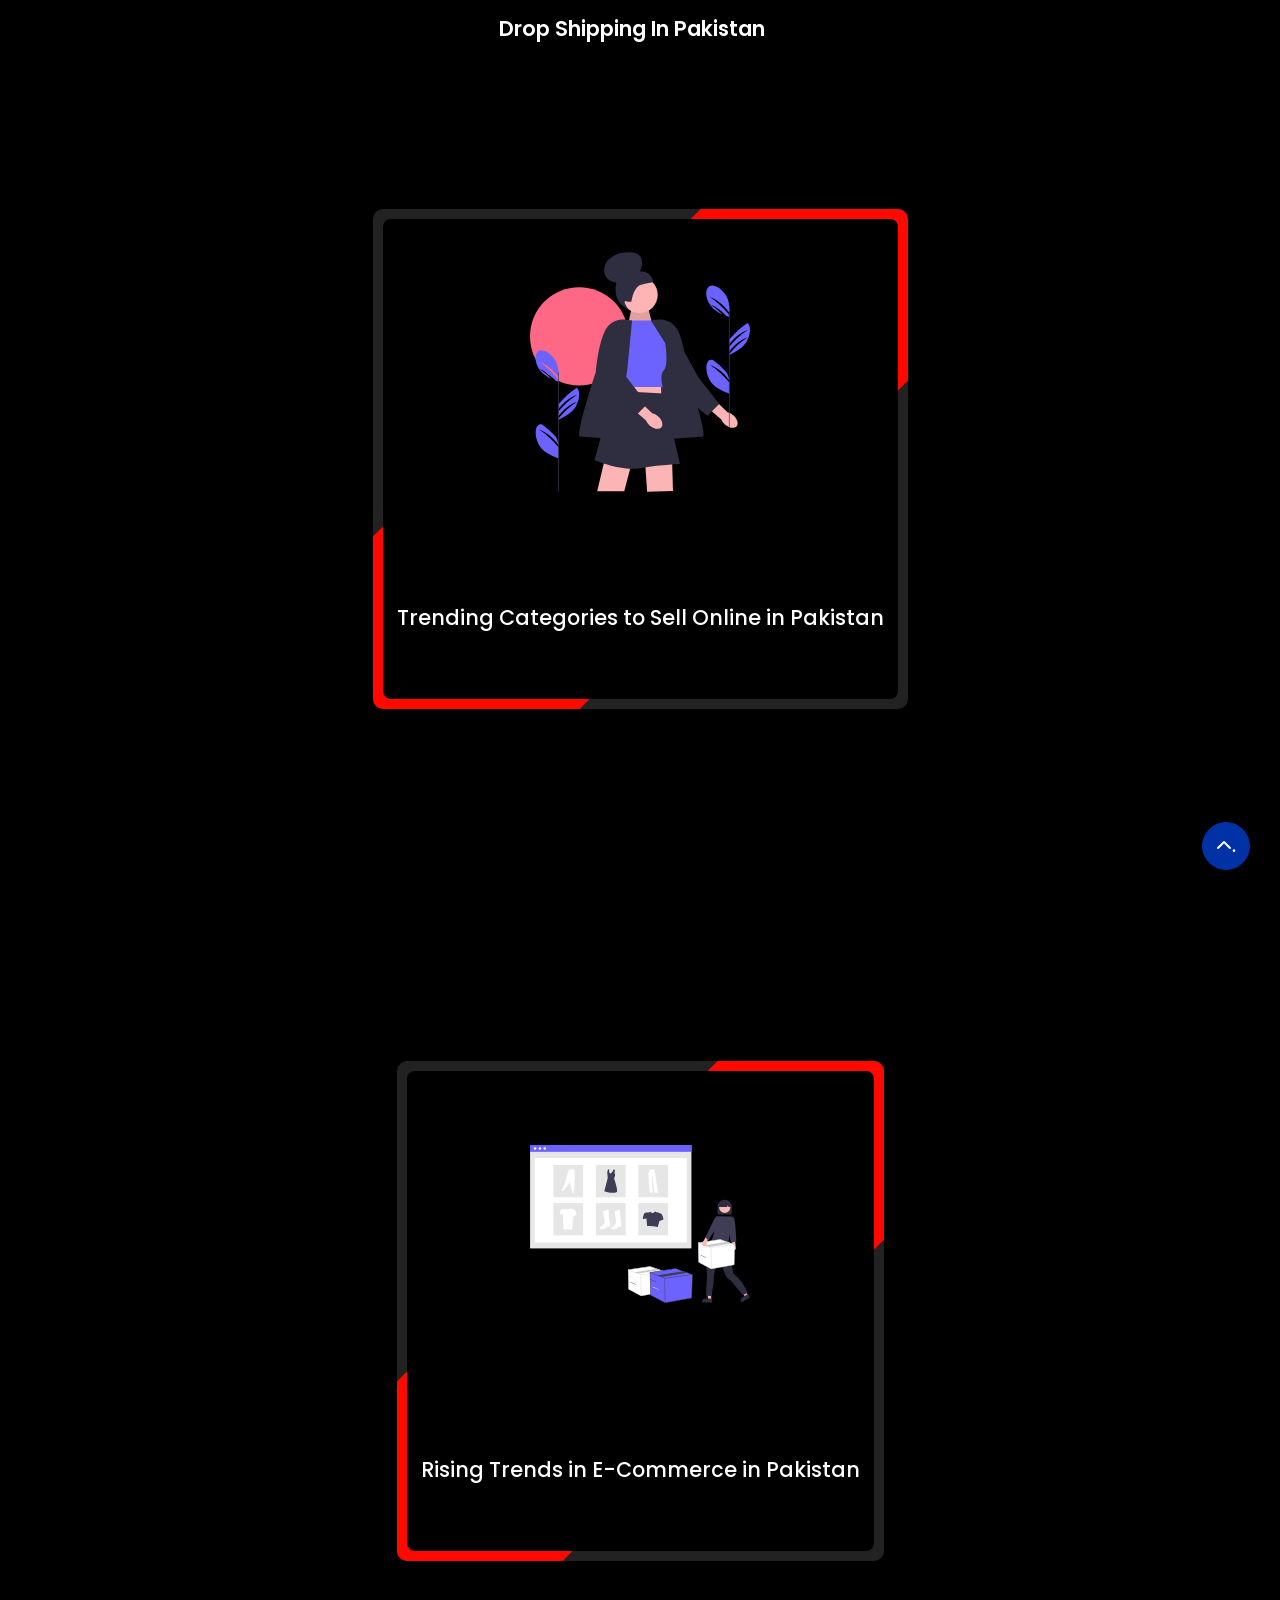
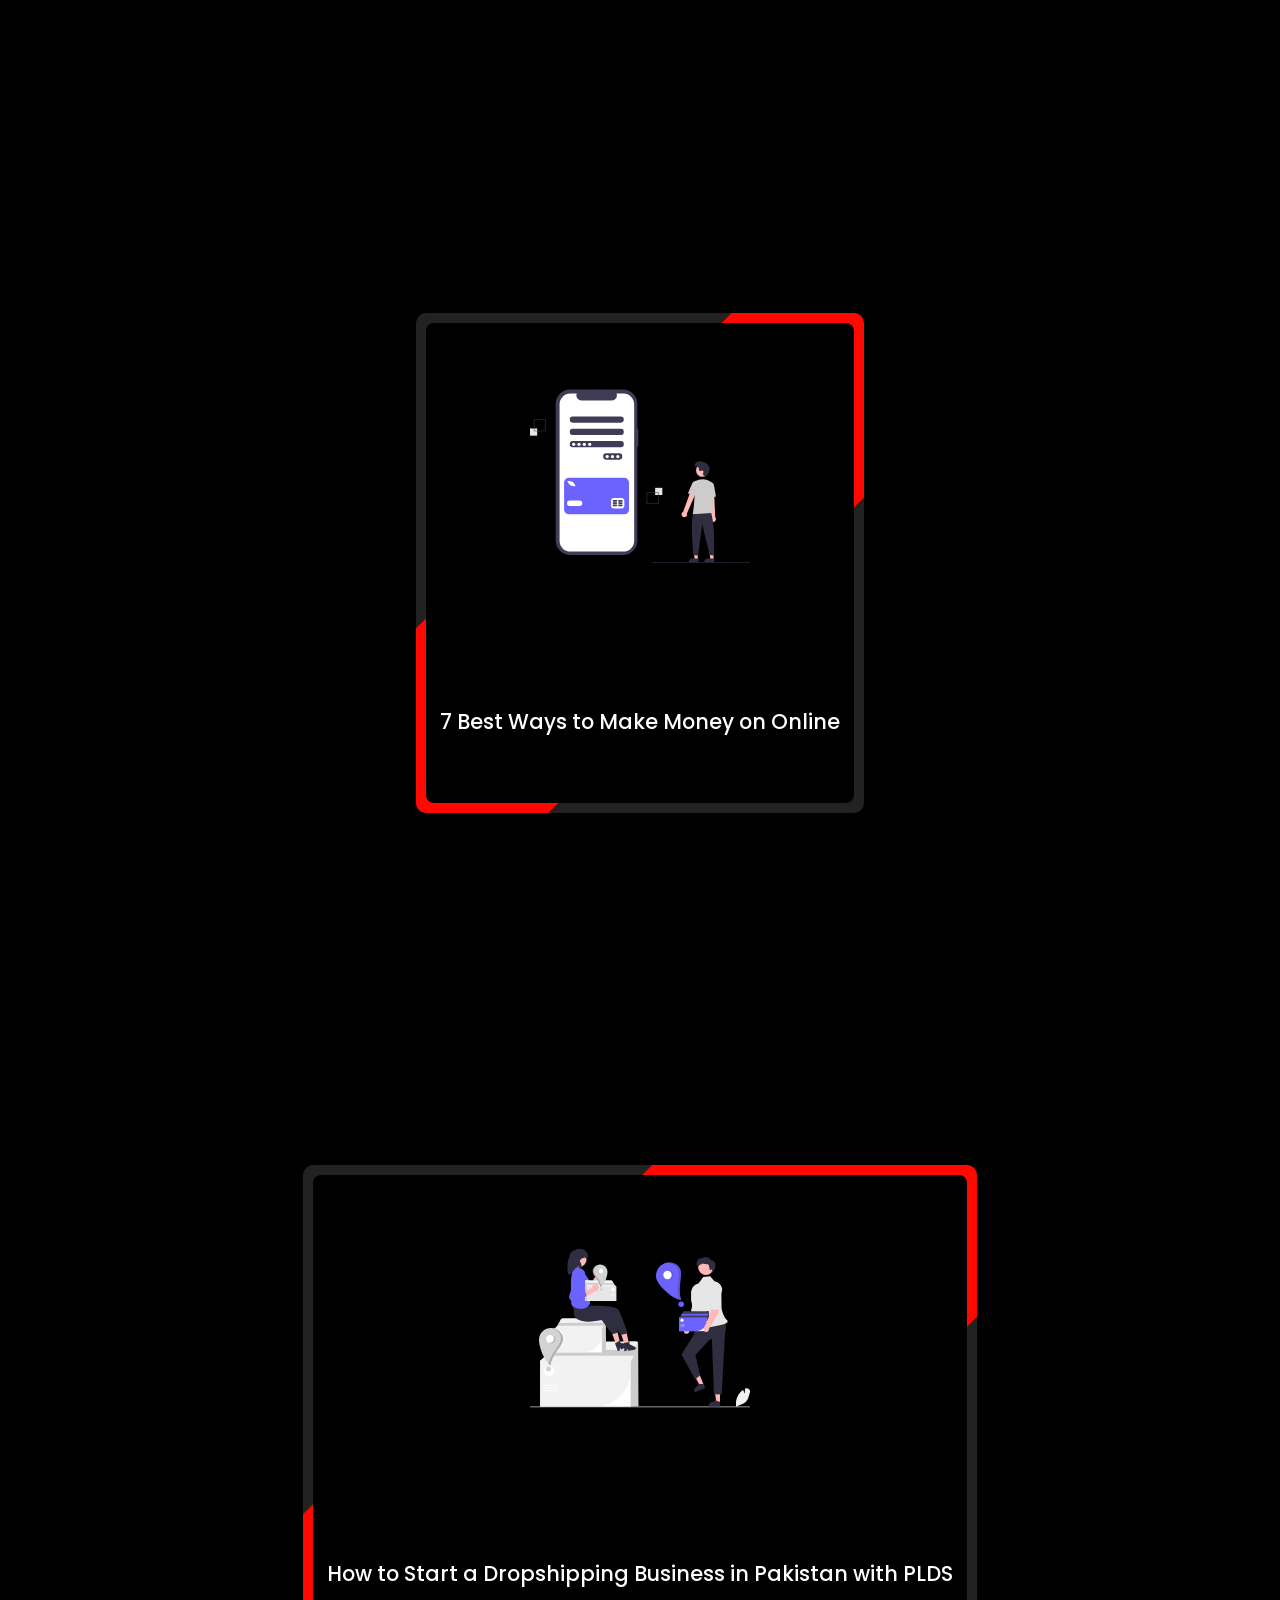
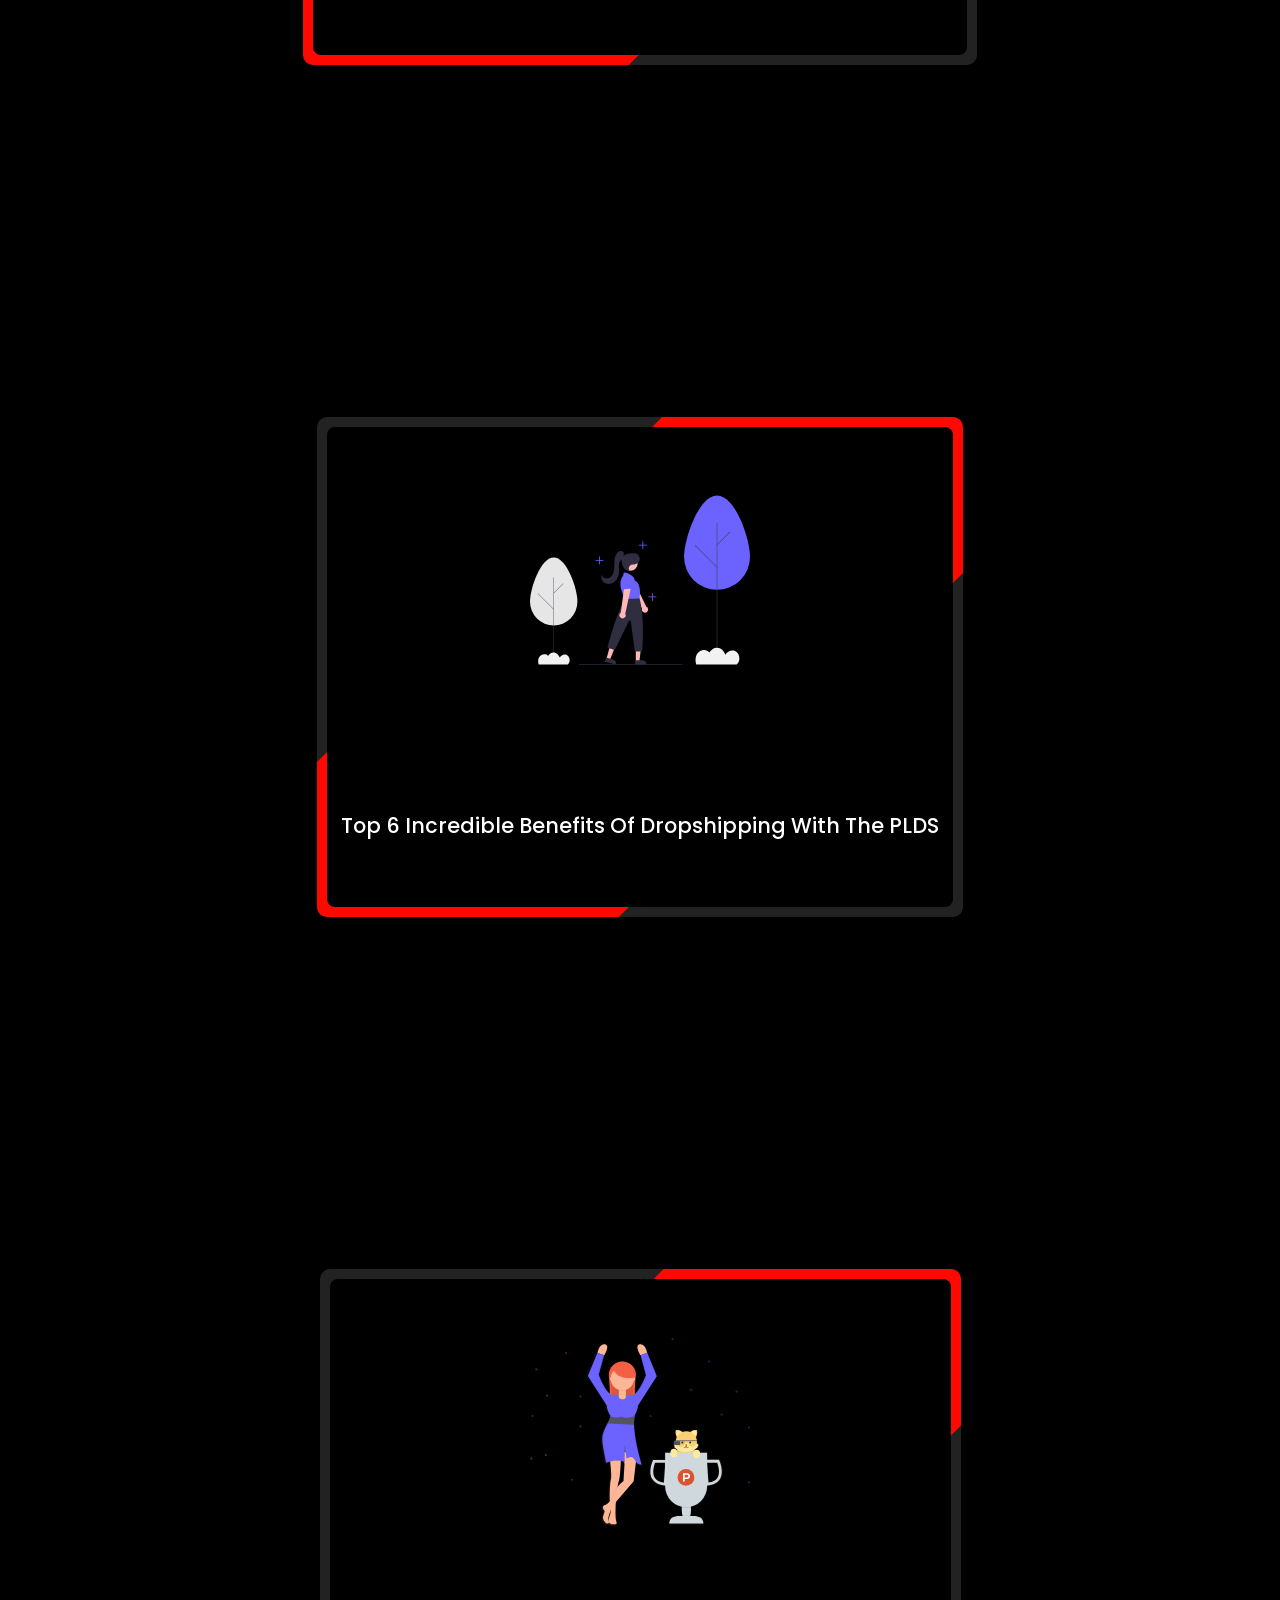
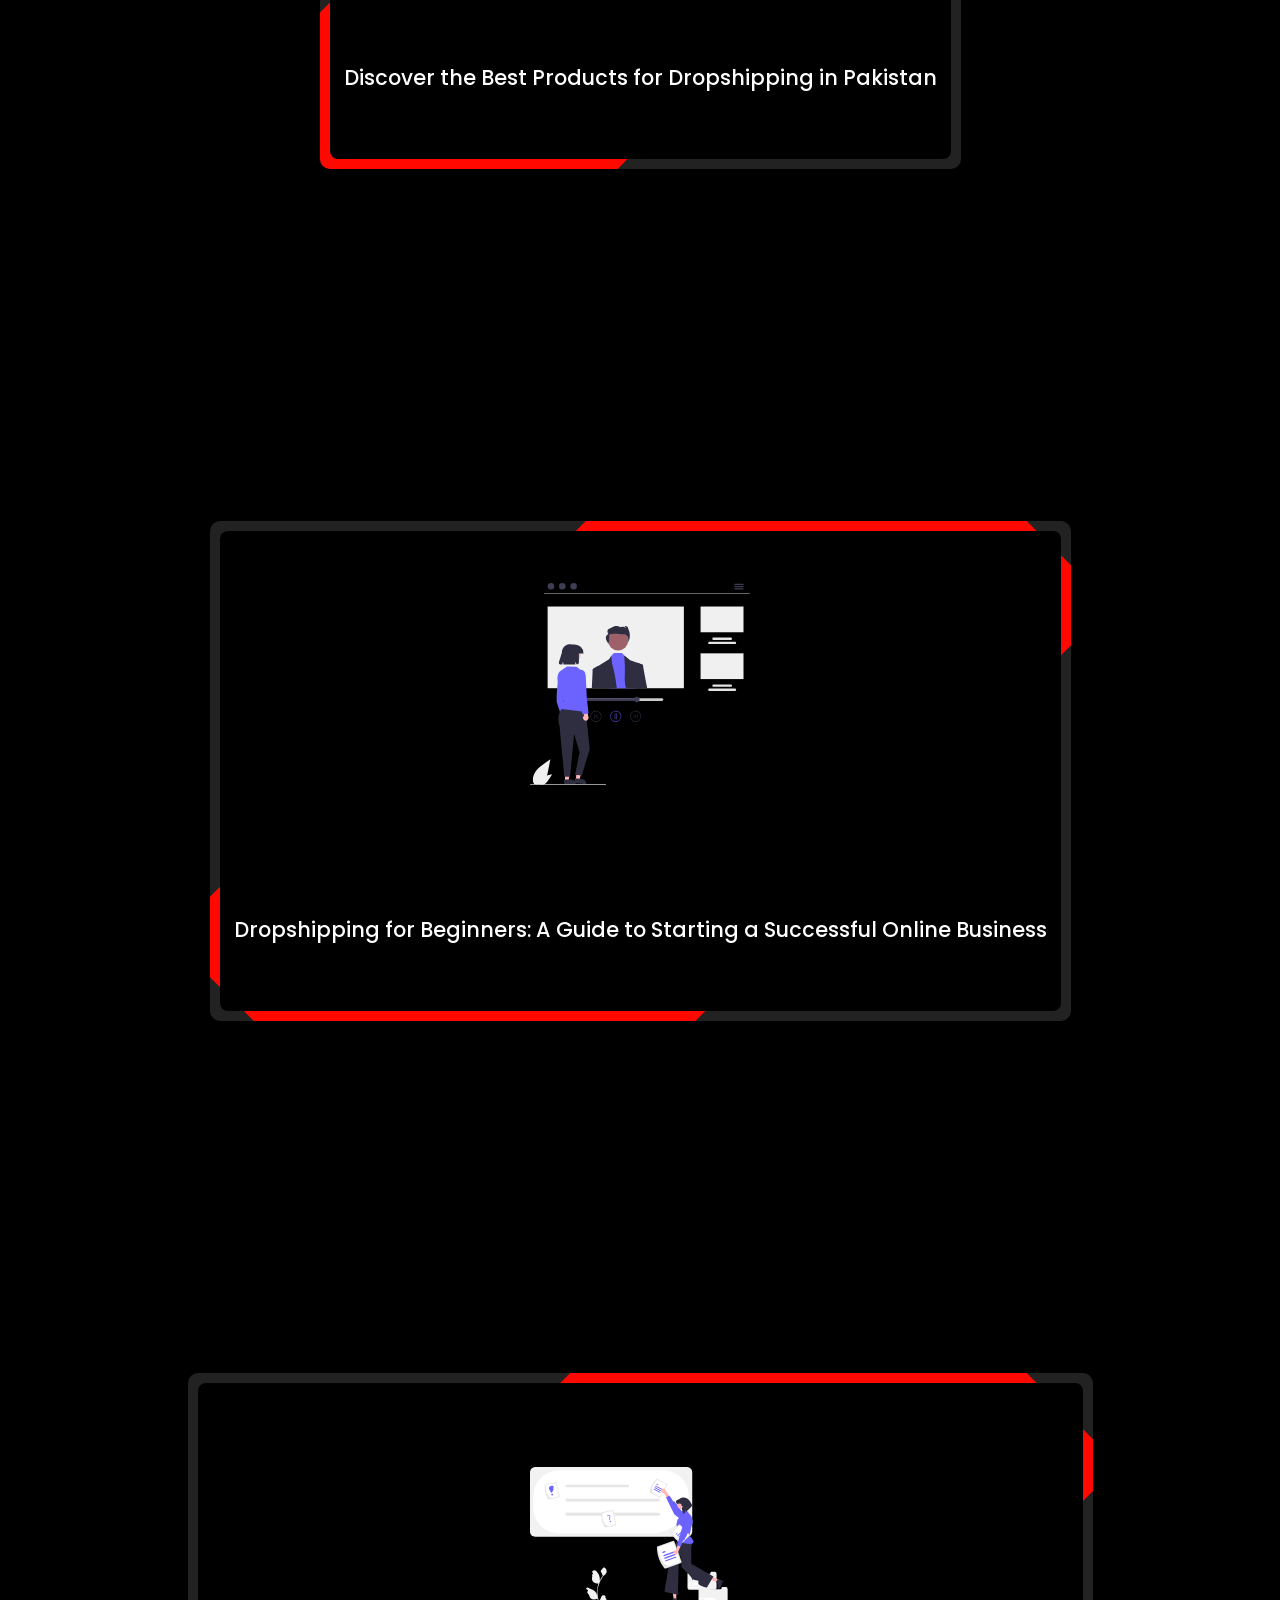
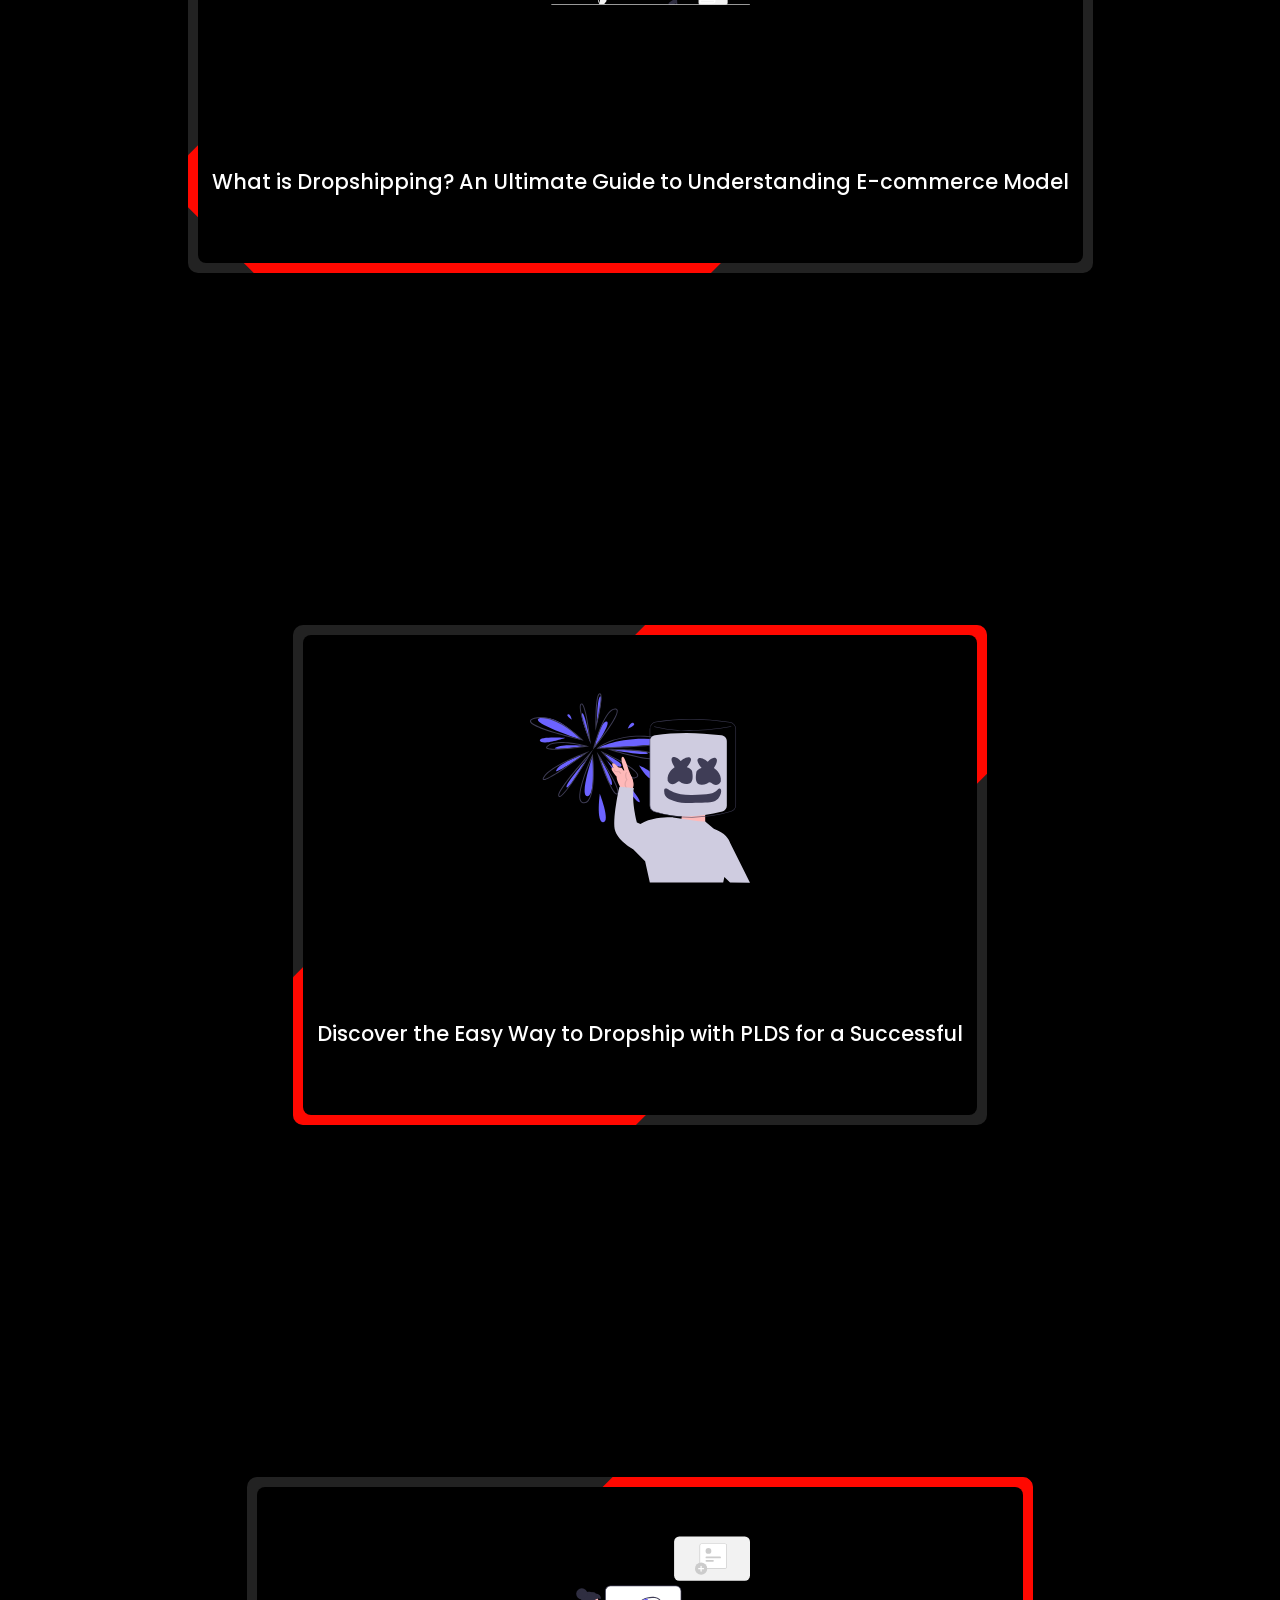
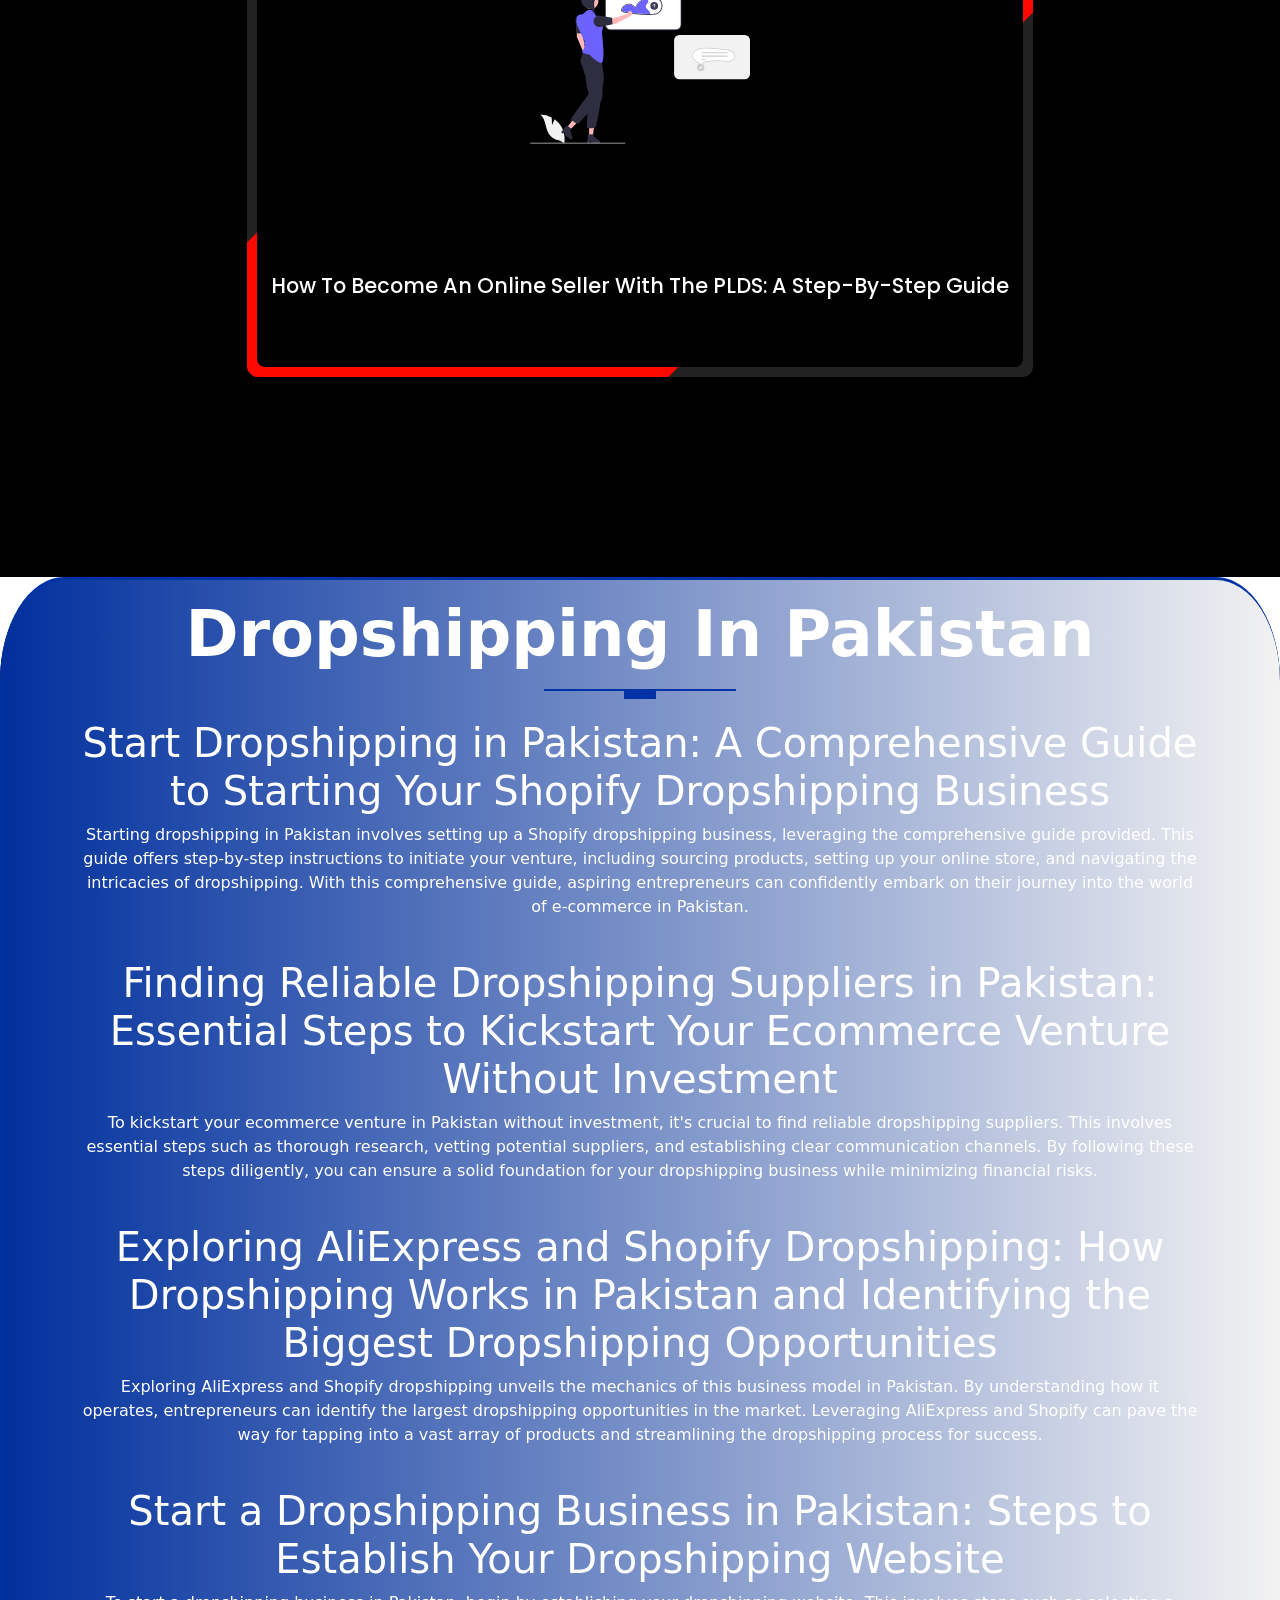
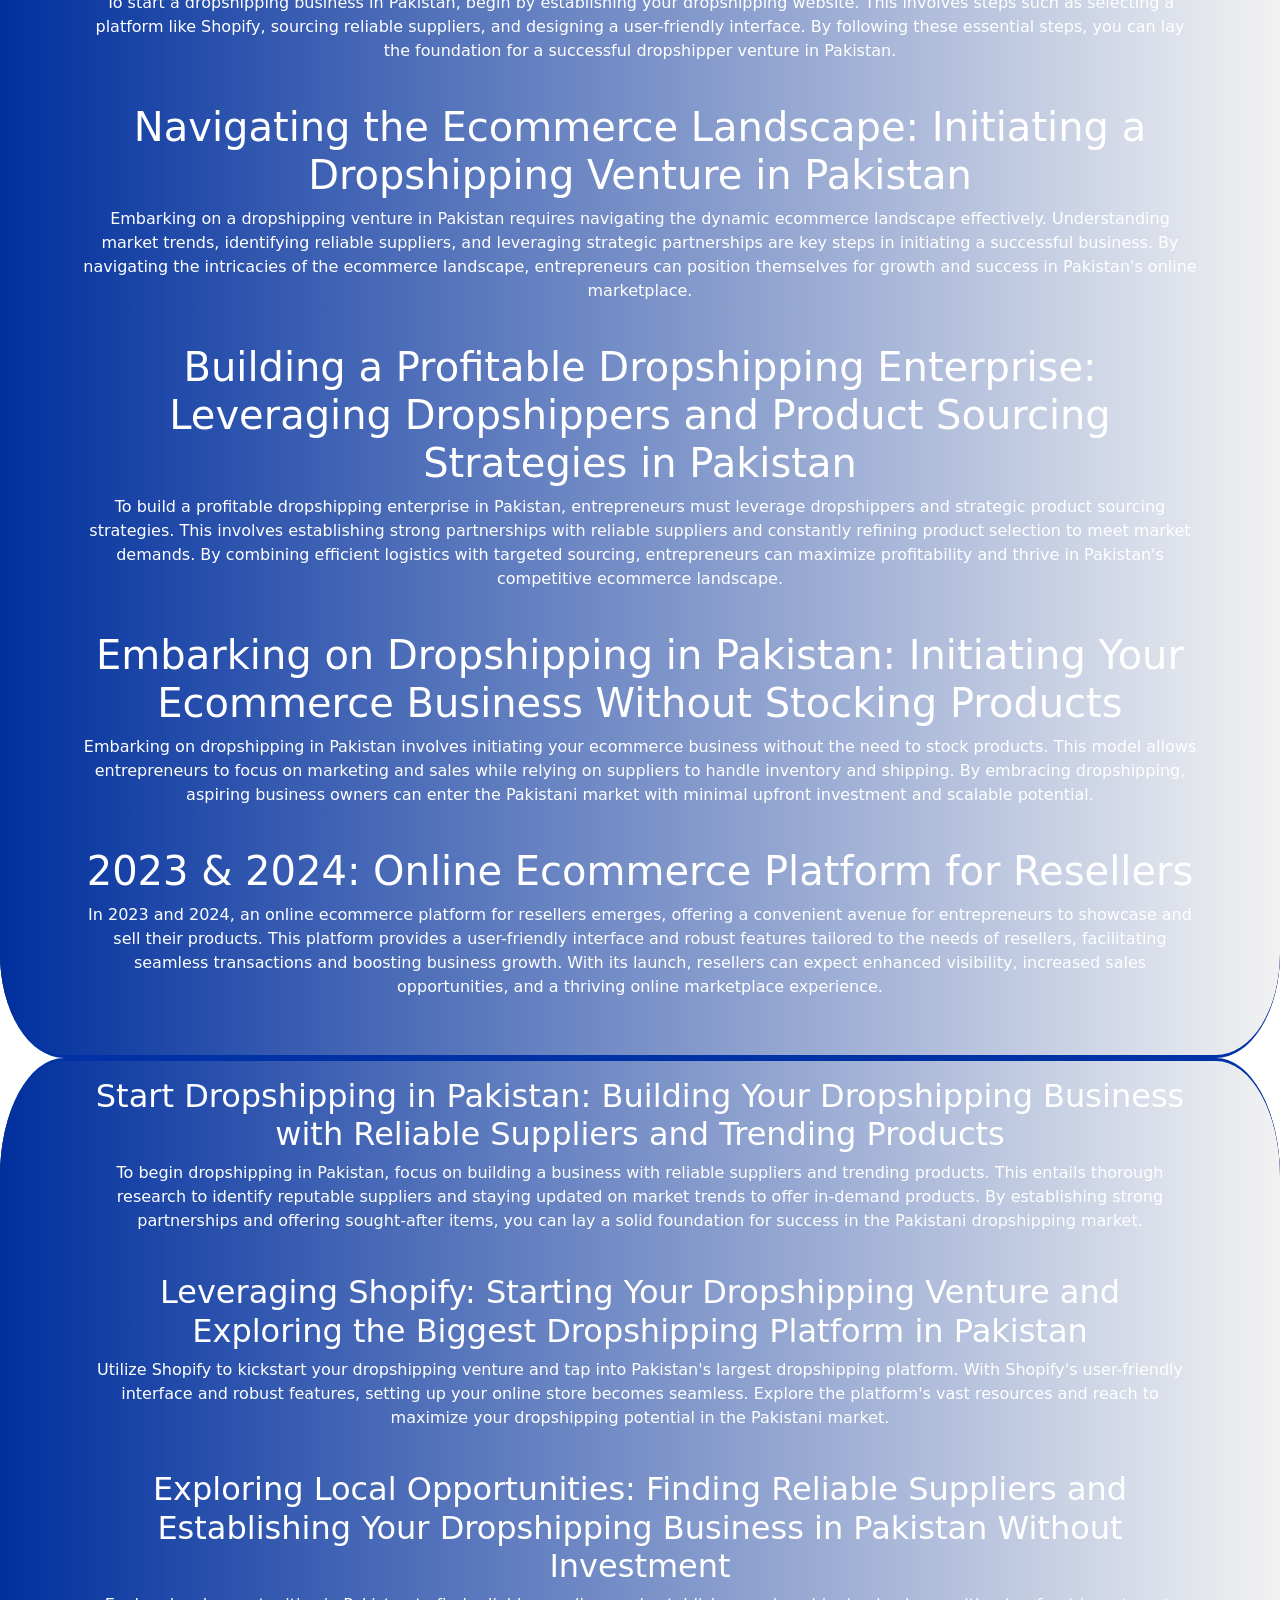
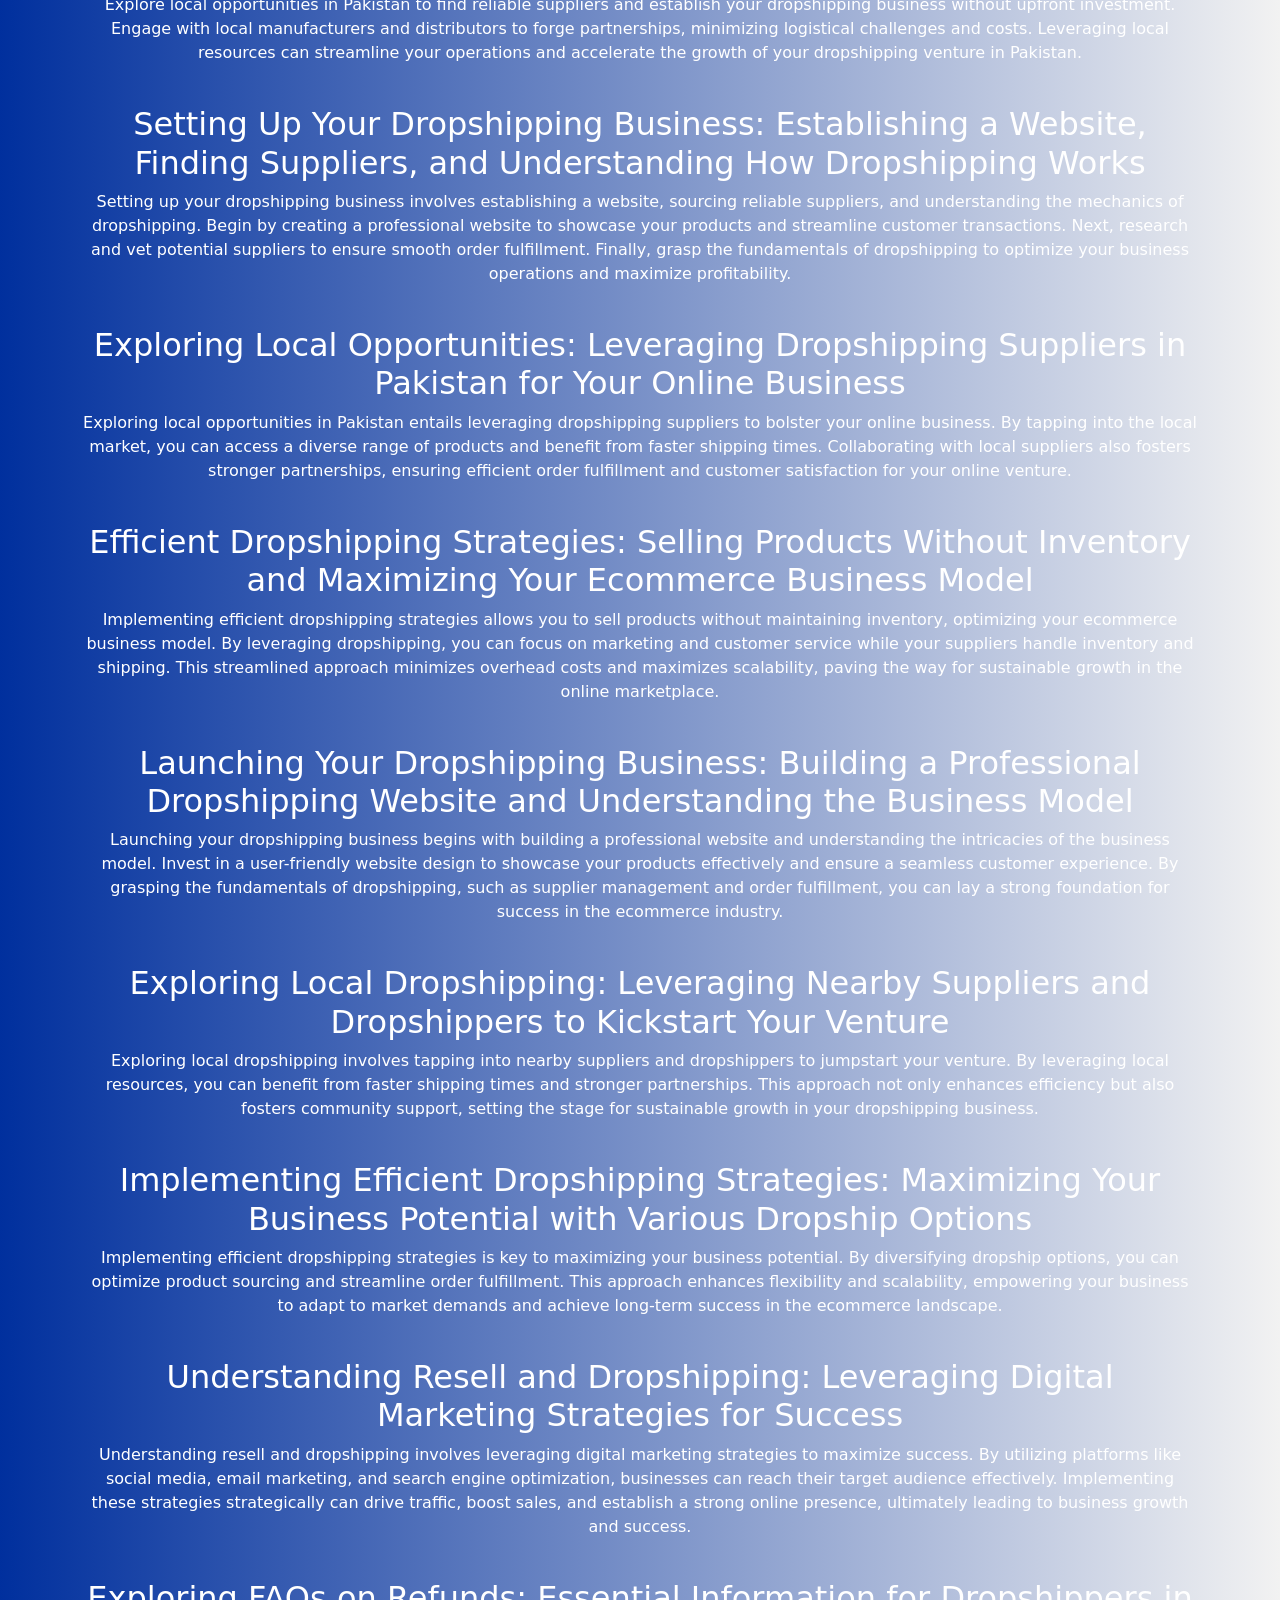
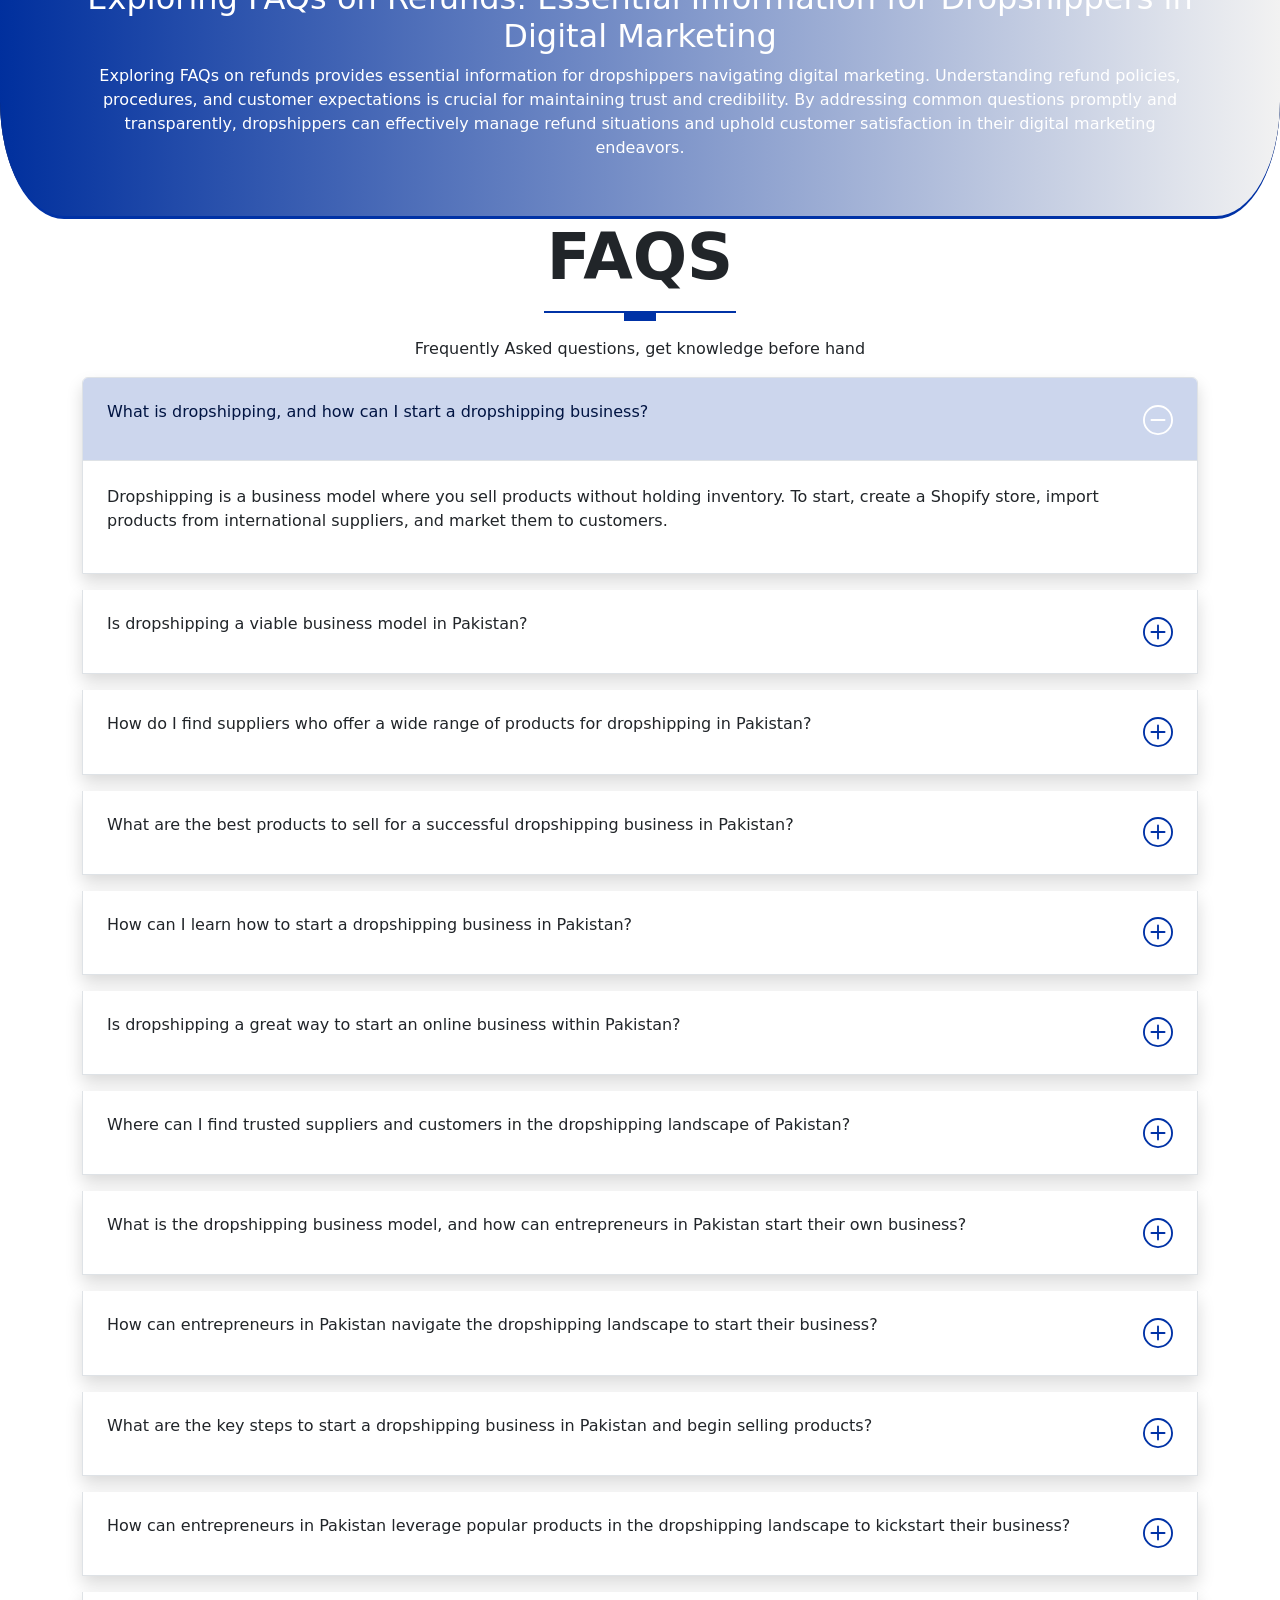
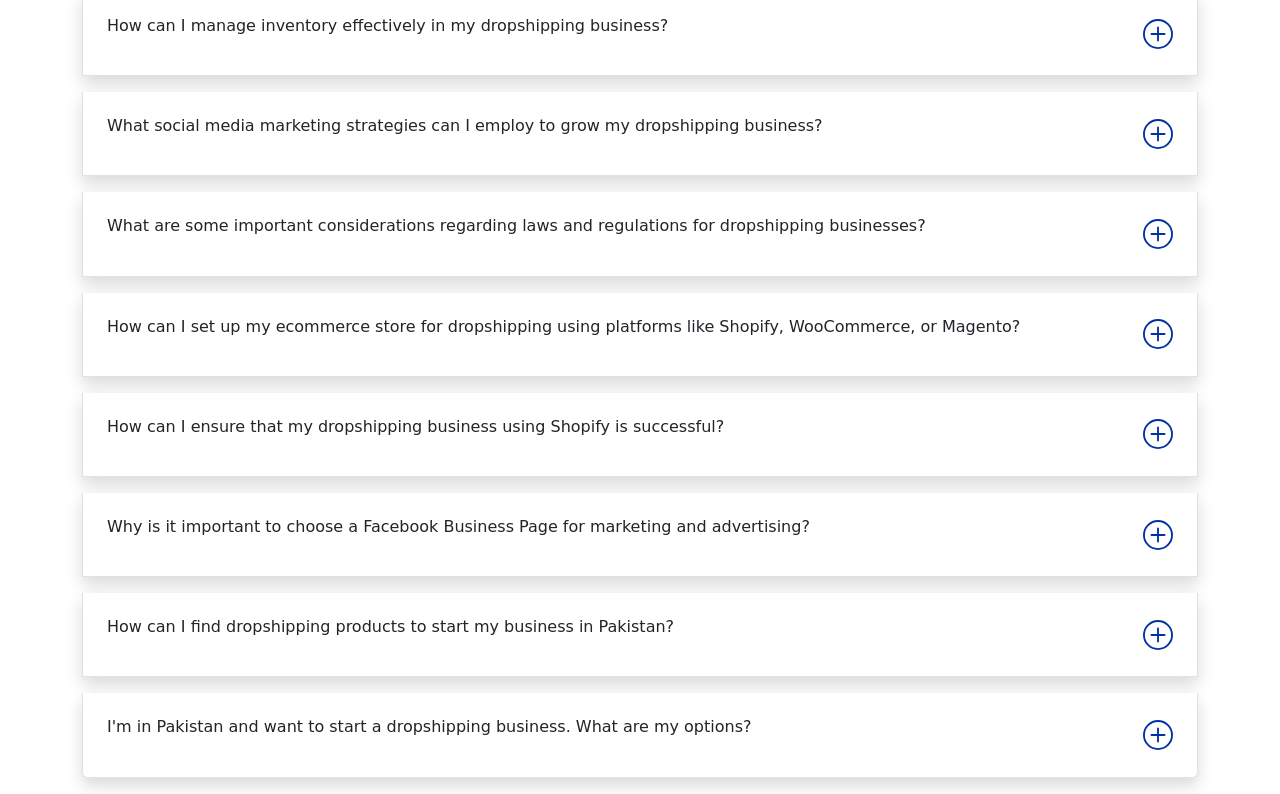
==== commit d4d45e82: "Update index.html" ====
--- a/index.html
+++ b/index.html
@@ -220,74 +220,273 @@
     <!-- end service here -->
 
 
-    <!-- begin footer here -->
-    <footer class="footer">
-    	<div class="container">
-    		<div class="row">
-
-    			<div class="col-lg-4 col-md-4 contact-box pt-1 d-md-block d-lg-flex d-flex">
-    				<div class="contact-box__icon">
-    					<svg xmlns="http://www.w3.org/2000/svg" class="icon icon-tabler icon-tabler-mail-opened" width="44" height="44" viewBox="0 0 24 24" stroke-width="1.5" fill="none" stroke-linecap="round" stroke-linejoin="round">
-							  <path stroke="none" d="M0 0h24v24H0z" fill="none"/>
-							  <path d="M3 9l9 6l9 -6l-9 -6l-9 6" />
-							  <path d="M21 9v10a2 2 0 0 1 -2 2h-14a2 2 0 0 1 -2 -2v-10" />
-							  <path d="M3 19l6 -6" />
-							  <path d="M15 13l6 6" />
-							</svg>
-    				</div>	
-    				<div class="contact-box__info">
-    					<a href="#" class="contact-box__info--title">info@dropshippinginpakistan.com</a>
-    					<p class="contact-box__info--subtitle text-white">Online Support</p>
-    				</div>	
-    			</div>
-
-			    			<div class="col-lg-4 col-md-4 contact-box pt-1 d-md-block d-lg-flex d-flex">
-    				<div class="contact-box__icon">
-    					<svg xmlns="http://www.w3.org/2000/svg" class="icon icon-tabler icon-tabler-phone-call" width="44" height="44" viewBox="0 0 24 24" stroke-width="1.5" fill="none" stroke-linecap="round" stroke-linejoin="round">
-							  <path stroke="none" d="M0 0h24v24H0z" fill="none"/>
-							  <path d="M5 4h4l2 5l-2.5 1.5a11 11 0 0 0 5 5l1.5 -2.5l5 2v4a2 2 0 0 1 -2 2a16 16 0 0 1 -15 -15a2 2 0 0 1 2 -2" />
-							  <path d="M15 7a2 2 0 0 1 2 2" />
-							  <path d="M15 3a6 6 0 0 1 6 6" />
-							</svg>
-    				</div>	
-    				<div class="contact-box__info">
-    					<a href="#" class="contact-box__info--title">+92 321 2286500</a>
-    					<p class="contact-box__info--subtitle text-white">Monday to Friday 12pm-6am You Want to Talk.........</p>
-    				</div>	
-    			</div>
-
-			
-    			<div class="col-lg-4 col-md-4 contact-box pt-1 d-md-block d-lg-flex d-flex">
-    				<div class="contact-box__icon">
-    					<svg xmlns="http://www.w3.org/2000/svg" class="icon icon-tabler icon-tabler-map-2" width="44" height="44" viewBox="0 0 24 24" stroke-width="1.5" fill="none" stroke-linecap="round" stroke-linejoin="round">
-  							<path stroke="none" d="M0 0h24v24H0z" fill="none"/>
-							  <path d="M12 18.5l-3 -1.5l-6 3v-13l6 -3l6 3l6 -3v7.5" />
-							  <path d="M9 4v13" />
-							  <path d="M15 7v5.5" />
-							  <path d="M21.121 20.121a3 3 0 1 0 -4.242 0c.418 .419 1.125 1.045 2.121 1.879c1.051 -.89 1.759 -1.516 2.121 -1.879z" />
-							  <path d="M19 18v.01" />
-							</svg>
-    				</div>	
-    				<div class="contact-box__info">
-    					<a href="#" class="contact-box__info--title">Karachi, Pakistan</a>
-    					<p class="contact-box__info--subtitle text-white">Office # F-124, First Floor, Central Mall, Behind Gul Plaza, Saddar</p>
-    				</div>	
-    			</div>
-    		</div>
-    	</div>
-    	<div class="footer-bottom pt-3 pd-5 pb-3">
-    		<div class="container">
-    			<div class="row text-center text-white">
-    				<div class="col-12">
-    					<div class="footer-bottom__copyrights text-white">
-    						&COPY; Copyrights 2023 <a href="https://www.dropshippinginpakistan.com/">Dsip</a>
-    					</div>
-    				</div>
-    			</div>
-    		</div>
-    	</div>
-    </footer>
-    <!-- end footer here -->
+    <!-- begin faq here -->
+    <section id="faq" class="faq">
+      <div class="container">
+        <div class="row text-center">
+          <h2 class="display-3 fw-bold text-uppercase">Faqs</h2>
+          <div class="heading-line"></div>
+          <p>Frequently Asked questions, get knowledge before hand</p>
+        </div>
+
+        <div class="row">
+          <div class="col-md-12">
+            <div class="accordion" id="accordionExample">
+              <div class="accordion-item mb-3 shadow">
+                <h2 class="accordion-header" id="headingOne">
+                  <button class="accordion-button" type="button" data-bs-toggle="collapse" data-bs-target="#collapseOne" aria-expanded="true" aria-controls="collapseOne">
+                    <p>What is dropshipping, and how can I start a dropshipping business?</p>
+                  </button>
+                </h2>
+                <div id="collapseOne" class="accordion-collapse collapse show" aria-labelledby="headingOne" data-bs-parent="#accordionExample">
+                  <div class="accordion-body">
+                  	<p>Dropshipping is a business model where you sell products without holding inventory. To start, create a Shopify store, import products from international suppliers, and market them to customers.</p>
+                   </div>
+                </div>
+              </div>
+              <div class="accordion-item mb-3 shadow">
+                <h2 class="accordion-header" id="headingTwo">
+                  <button class="accordion-button collapsed" type="button" data-bs-toggle="collapse" data-bs-target="#collapseTwo" aria-expanded="false" aria-controls="collapseTwo">
+                  	<p>Is dropshipping a viable business model in Pakistan?</p>
+                  </button>
+                </h2>
+                <div id="collapseTwo" class="accordion-collapse collapse" aria-labelledby="headingTwo" data-bs-parent="#accordionExample">
+                  <div class="accordion-body">
+                  	<p>Yes, dropshipping is a successful business model in Pakistan, offering entrepreneurs the opportunity to start an online store with minimal initial investment.</p>
+                  </div>
+                </div>
+              </div>
+              <div class="accordion-item mb-3 shadow">
+                <h2 class="accordion-header" id="headingThree">
+                  <button class="accordion-button collapsed" type="button" data-bs-toggle="collapse" data-bs-target="#collapseThree" aria-expanded="false" aria-controls="collapseThree">
+                  	<p>How do I find suppliers who offer a wide range of products for dropshipping in Pakistan?</p>
+                  </button>
+                </h2>
+                <div id="collapseThree" class="accordion-collapse collapse" aria-labelledby="headingThree" data-bs-parent="#accordionExample">
+                  <div class="accordion-body">
+                  	<p>Research and connect with international suppliers who handle dropshipping services within Pakistan. Look for trusted suppliers that offer a wide array of products suitable for your niche.</p>
+                   </div>
+                </div>
+              </div>
+
+              <div class="accordion-item mb-3 shadow">
+                <h2 class="accordion-header" id="headingFour">
+                  <button class="accordion-button collapsed" type="button" data-bs-toggle="collapse" data-bs-target="#collapseFour" aria-expanded="false" aria-controls="collapseFour">
+                  	<p>What are the best products to sell for a successful dropshipping business in Pakistan?</p>
+                  </button>
+                </h2>
+                <div id="collapseFour" class="accordion-collapse collapse" aria-labelledby="headingFour" data-bs-parent="#accordionExample">
+                  <div class="accordion-body">
+                  	<p>Popular and trending products that cater to the local market demand are ideal for a thriving dropshipping business in Pakistan. Research the marketplace to identify the most sought-after items.</p>
+                  </div>
+                </div>
+              </div>
+              <div class="accordion-item mb-3 shadow">
+                <h2 class="accordion-header" id="headingFive">
+                  <button class="accordion-button collapsed" type="button" data-bs-toggle="collapse" data-bs-target="#collapseFive" aria-expanded="false" aria-controls="collapseFive">
+                  	<p>How can I learn how to start a dropshipping business in Pakistan?</p>
+                  </button>
+                </h2>
+                <div id="collapseFive" class="accordion-collapse collapse" aria-labelledby="headingFive" data-bs-parent="#accordionExample">
+                  <div class="accordion-body">
+                  	<p>Utilize resources and guides available online to understand the dropshipping model and learn the steps to start your own business. Join forums or communities to connect with entrepreneurs in Pakistan.</p>
+                   </div>
+                </div>
+              </div>
+
+              <div class="accordion-item mb-3 shadow">
+                <h2 class="accordion-header" id="headingSix">
+                  <button class="accordion-button collapsed" type="button" data-bs-toggle="collapse" data-bs-target="#collapseSix" aria-expanded="false" aria-controls="collapseSix">
+                  	<p>Is dropshipping a great way to start an online business within Pakistan?</p>
+                  </button>
+                </h2>
+                <div id="collapseSix" class="accordion-collapse collapse" aria-labelledby="headingSix" data-bs-parent="#accordionExample">
+                  <div class="accordion-body">
+                  	<p>Absolutely, dropshipping offers entrepreneurs in Pakistan the opportunity to start their own business without the need to handle inventory or manage shipping logistics.</p>
+                   </div>
+                </div>
+              </div>
+
+              <div class="accordion-item mb-3 shadow">
+                <h2 class="accordion-header" id="headingSeven">
+                  <button class="accordion-button collapsed" type="button" data-bs-toggle="collapse" data-bs-target="#collapseSeven" aria-expanded="false" aria-controls="collapseSeven">
+                  	<p>Where can I find trusted suppliers and customers in the dropshipping landscape of Pakistan?</p>
+                  </button>
+                </h2>
+                <div id="collapseSeven" class="accordion-collapse collapse" aria-labelledby="headingSeven" data-bs-parent="#accordionExample">
+                  <div class="accordion-body">
+                  	<p>Explore online marketplaces and directories to find reputable suppliers who handle dropshipping services within Pakistan. Additionally, utilize social media and digital marketing to reach potential customers effectively.</p>
+                  </div>
+                </div>
+              </div>
+
+              <div class="accordion-item mb-3 shadow">
+                <h2 class="accordion-header" id="headingEight">
+                  <button class="accordion-button collapsed" type="button" data-bs-toggle="collapse" data-bs-target="#collapseEight" aria-expanded="false" aria-controls="collapseEight">
+                  	<p>What is the dropshipping business model, and how can entrepreneurs in Pakistan start their own business?</p>
+                  </button>
+                </h2>
+                <div id="collapseEight" class="accordion-collapse collapse" aria-labelledby="headingEight" data-bs-parent="#accordionExample">
+                  <div class="accordion-body">
+                  	<p>The dropshipping business model allows entrepreneurs to start a business without stocking products. They can start selling products from suppliers, leveraging the service in Pakistan to connect with a wide marketplace and offer popular products.</p>
+                   </div>
+                </div>
+              </div>
+
+              <div class="accordion-item mb-3 shadow">
+                <h2 class="accordion-header" id="headingNine">
+                  <button class="accordion-button collapsed" type="button" data-bs-toggle="collapse" data-bs-target="#collapseNine" aria-expanded="false" aria-controls="collapseNine">
+ 					          <p>How can entrepreneurs in Pakistan navigate the dropshipping landscape to start their business?</p>
+                  </button>
+                </h2>
+                <div id="collapseNine" class="accordion-collapse collapse" aria-labelledby="headingNine" data-bs-parent="#accordionExample">
+                  <div class="accordion-body">
+                  	<p>Entrepreneurs looking to start a dropshipping venture in Pakistan can explore the world of dropshipping within the country. With many dropshipping opportunities available, they can find trusted suppliers and tap into the marketplace in Pakistan.</p>
+                   </div>
+                </div>
+              </div>
+
+
+              <div class="accordion-item mb-3 shadow">
+                <h2 class="accordion-header" id="headingTen">
+                  <button class="accordion-button collapsed" type="button" data-bs-toggle="collapse" data-bs-target="#collapseTen" aria-expanded="false" aria-controls="collapseTen">
+                  	<p>What are the key steps to start a dropshipping business in Pakistan and begin selling products?</p>
+                  </button>
+                </h2>
+                <div id="collapseTen" class="accordion-collapse collapse" aria-labelledby="headingTen" data-bs-parent="#accordionExample">
+                  <div class="accordion-body">
+                  	<p>Entrepreneurs in Pakistan who want to start a dropshipping business can begin by setting up a dropshipping store and sourcing products from suppliers. By understanding the dropshipping business model, they can effectively start their business and cater to the local market demand.</p>
+                   </div>
+                </div>
+              </div>
+
+
+              <div class="accordion-item mb-3 shadow">
+                <h2 class="accordion-header" id="headingEleven">
+                  <button class="accordion-button collapsed" type="button" data-bs-toggle="collapse" data-bs-target="#collapseEleven" aria-expanded="false" aria-controls="collapseEleven">
+                  	<p>How can entrepreneurs in Pakistan leverage popular products in the dropshipping landscape to kickstart their business?</p>
+                  </button>
+                </h2>
+                <div id="collapseEleven" class="accordion-collapse collapse" aria-labelledby="headingEleven" data-bs-parent="#accordionExample">
+                  <div class="accordion-body">
+                  	<p>Entrepreneurs looking to start a dropshipping business in Pakistan can focus on offering popular products within the local market. By understanding the dropshipping landscape in Pakistan and identifying the demand for certain products, they can effectively start their business and attract customers.</p>
+                   </div>
+                </div>
+              </div>
+
+              <div class="accordion-item mb-3 shadow">
+                <h2 class="accordion-header" id="headingTwelve">
+                  <button class="accordion-button collapsed" type="button" data-bs-toggle="collapse" data-bs-target="#collapseTwelve" aria-expanded="false" aria-controls="collapseTwelve">
+                  	<p>How can I manage inventory effectively in my dropshipping business?</p>
+                  </button>
+                </h2>
+                <div id="collapseTwelve" class="accordion-collapse collapse" aria-labelledby="headingTwelve" data-bs-parent="#accordionExample">
+                  <div class="accordion-body">
+                  	<p>Inventory management is crucial for dropshipping success. Utilize dropshipping automation tools like Oberlo to streamline inventory tracking and ensure products are always available for shipping directly to the customer.</p>
+                   </div>
+                </div>
+              </div>
+
+              <div class="accordion-item mb-3 shadow">
+                <h2 class="accordion-header" id="headingThirteen">
+                  <button class="accordion-button collapsed" type="button" data-bs-toggle="collapse" data-bs-target="#collapseThirteen" aria-expanded="false" aria-controls="collapseThirteen">
+                  	<p>What social media marketing strategies can I employ to grow my dropshipping business?</p>
+                  </button>
+                </h2>
+                <div id="collapseThirteen" class="accordion-collapse collapse" aria-labelledby="headingThirteen" data-bs-parent="#accordionExample">
+                  <div class="accordion-body">
+                  	<p>Social media marketing is essential for reaching a wider audience. Utilize social media platforms like Facebook, Instagram, and Twitter to run targeted marketing campaigns, collaborate with influencers, and engage with customers for exceptional customer service.</p>
+                   </div>
+                </div>
+              </div>
+
+               <div class="accordion-item mb-3 shadow">
+                <h2 class="accordion-header" id="headingFourteen">
+                  <button class="accordion-button collapsed" type="button" data-bs-toggle="collapse" data-bs-target="#collapseFourteen" aria-expanded="false" aria-controls="collapseFourteen">
+                  	<p>What are some important considerations regarding laws and regulations for dropshipping businesses?</p>
+                  </button>
+                </h2>
+                <div id="collapseFourteen" class="accordion-collapse collapse" aria-labelledby="headingFourteen" data-bs-parent="#accordionExample">
+                  <div class="accordion-body">
+                    <p>It's important to comply with local laws and regulations when starting a dropshipping business. Research specific requirements set by the Ministry of Commerce and other regulatory bodies to ensure legal compliance and avoid potential barriers to entry that could pose a risk to your business.</p>
+                   </div>
+                </div>
+              </div>
+
+            <div class="accordion-item mb-3 shadow">
+                <h2 class="accordion-header" id="headingFifteen">
+                  <button class="accordion-button collapsed" type="button" data-bs-toggle="collapse" data-bs-target="#collapseFifteen" aria-expanded="false" aria-controls="collapseFifteen">
+                  	<p>How can I set up my ecommerce store for dropshipping using platforms like Shopify, WooCommerce, or Magento?</p>
+                  </button>
+                </h2>
+                <div id="collapseFifteen" class="accordion-collapse collapse" aria-labelledby="headingFifteen" data-bs-parent="#accordionExample">
+                  <div class="accordion-body">
+                  	<p>Starting a successful dropshipping business begins with setting up your ecommerce store. Choose a platform like Shopify, WooCommerce, or Magento, and use dropship store integrations like Oberlo to identify products, automate shipping, and offer exceptional customer service through your online shopping experience.</p>
+                   </div>
+                </div>
+              </div>
+
+
+              <div class="accordion-item mb-3 shadow">
+                <h2 class="accordion-header" id="headingSixteen">
+                  <button class="accordion-button collapsed" type="button" data-bs-toggle="collapse" data-bs-target="#collapseSixteen" aria-expanded="false" aria-controls="collapseSixteen">
+                  	<p>How can I ensure that my dropshipping business using Shopify is successful?</p>
+                  </button>
+                </h2>
+                <div id="collapseSixteen" class="accordion-collapse collapse" aria-labelledby="headingSixteen" data-bs-parent="#accordionExample">
+                  <div class="accordion-body">
+                  	<p>To ensure that your dropshipping e-commerce business thrives, it's important to choose reliable suppliers and offer a comprehensive selection of products. Utilize your Shopify platform to optimize shipping products, implement effective marketing and advertising strategies, and grow your business with the expertise of an e-commerce expert and social media marketing expert.</p>
+                   </div>
+                </div>
+              </div>
+
+              <div class="accordion-item mb-3 shadow">
+                <h2 class="accordion-header" id="headingSeventeen">
+                  <button class="accordion-button collapsed" type="button" data-bs-toggle="collapse" data-bs-target="#collapseSeventeen" aria-expanded="false" aria-controls="collapseSeventeen">
+                  	<p>Why is it important to choose a Facebook Business Page for marketing and advertising?</p>
+                  </button>
+                </h2>
+                <div id="collapseSeventeen" class="accordion-collapse collapse" aria-labelledby="headingSeventeen" data-bs-parent="#accordionExample">
+                  <div class="accordion-body">
+                  	<p>Utilizing a Facebook Business Page is crucial for entrepreneurs to launch and grow their businesses. It provides a popular online platform to reach a wider audience, engage potential customers, and drive sales. By effectively marketing and advertising on Facebook, you can encourage customers to place orders and successfully launch your business in the competitive e-commerce market.</p>
+                   </div>
+                </div>
+              </div>
+
+            <div class="accordion-item mb-3 shadow">
+                <h2 class="accordion-header" id="headingEighteen">
+                  <button class="accordion-button collapsed" type="button" data-bs-toggle="collapse" data-bs-target="#collapseEighteen" aria-expanded="false" aria-controls="collapseEighteen">
+                  	<p>How can I find dropshipping products to start my business in Pakistan?</p>
+                  </button>
+                </h2>
+                <div id="collapseEighteen" class="accordion-collapse collapse" aria-labelledby="headingEighteen" data-bs-parent="#accordionExample">
+                  <div class="accordion-body">
+                  	<p>Entrepreneurs in Pakistan who want to start their business in the world of dropshipping can explore various platforms to source dropshipping products. Websites like AliExpress offer a wide range of products that are popular choices for entrepreneurs to sell to their customers.</p>
+                   </div>
+                </div>
+              </div>
+
+            <div class="accordion-item mb-3 shadow">
+                <h2 class="accordion-header" id="headingNineteen">
+                  <button class="accordion-button collapsed" type="button" data-bs-toggle="collapse" data-bs-target="#collapseNineteen" aria-expanded="false" aria-controls="collapseNineteen">
+                  	<p>I'm in Pakistan and want to start a dropshipping business. What are my options?</p>
+                  </button>
+                </h2>
+                <div id="collapseNineteen" class="accordion-collapse collapse" aria-labelledby="headingNineteen" data-bs-parent="#accordionExample">
+                  <div class="accordion-body">
+                  	<p>If you're in Pakistan and want to start a dropshipping business, you have plenty of opportunities in the world of dropshipping in Pakistan. Utilize online platforms to connect with suppliers and source dropshipping products to kickstart your business venture.</p>
+                   </div>
+                </div>
+              </div>         
+
+            </div>
+          </div>
+        </div>  
+      </div>
+    </section>
+    <!-- end faq here -->	  
+
+
 
     <!-- begin back-to-top-button -->
     	<a href="#" class="shadow btn btn-primary rounded-circle back-to-top">
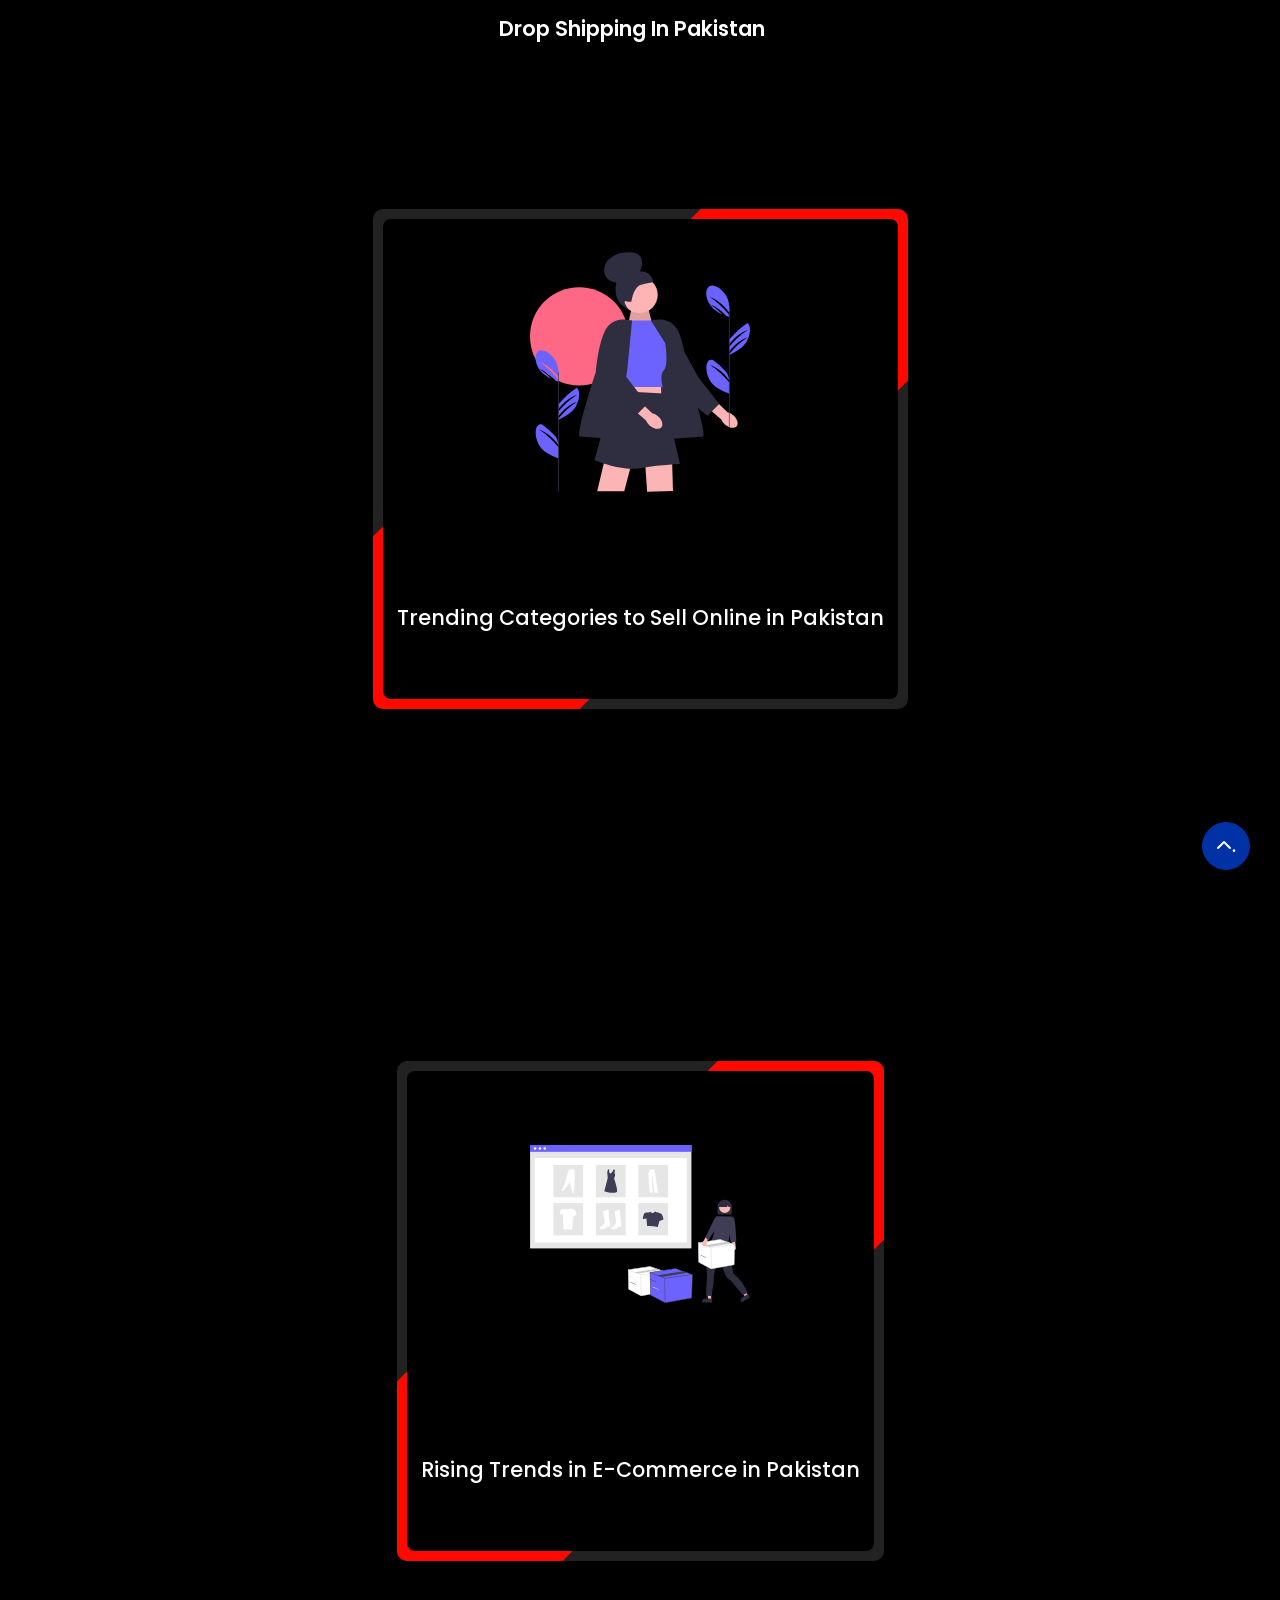
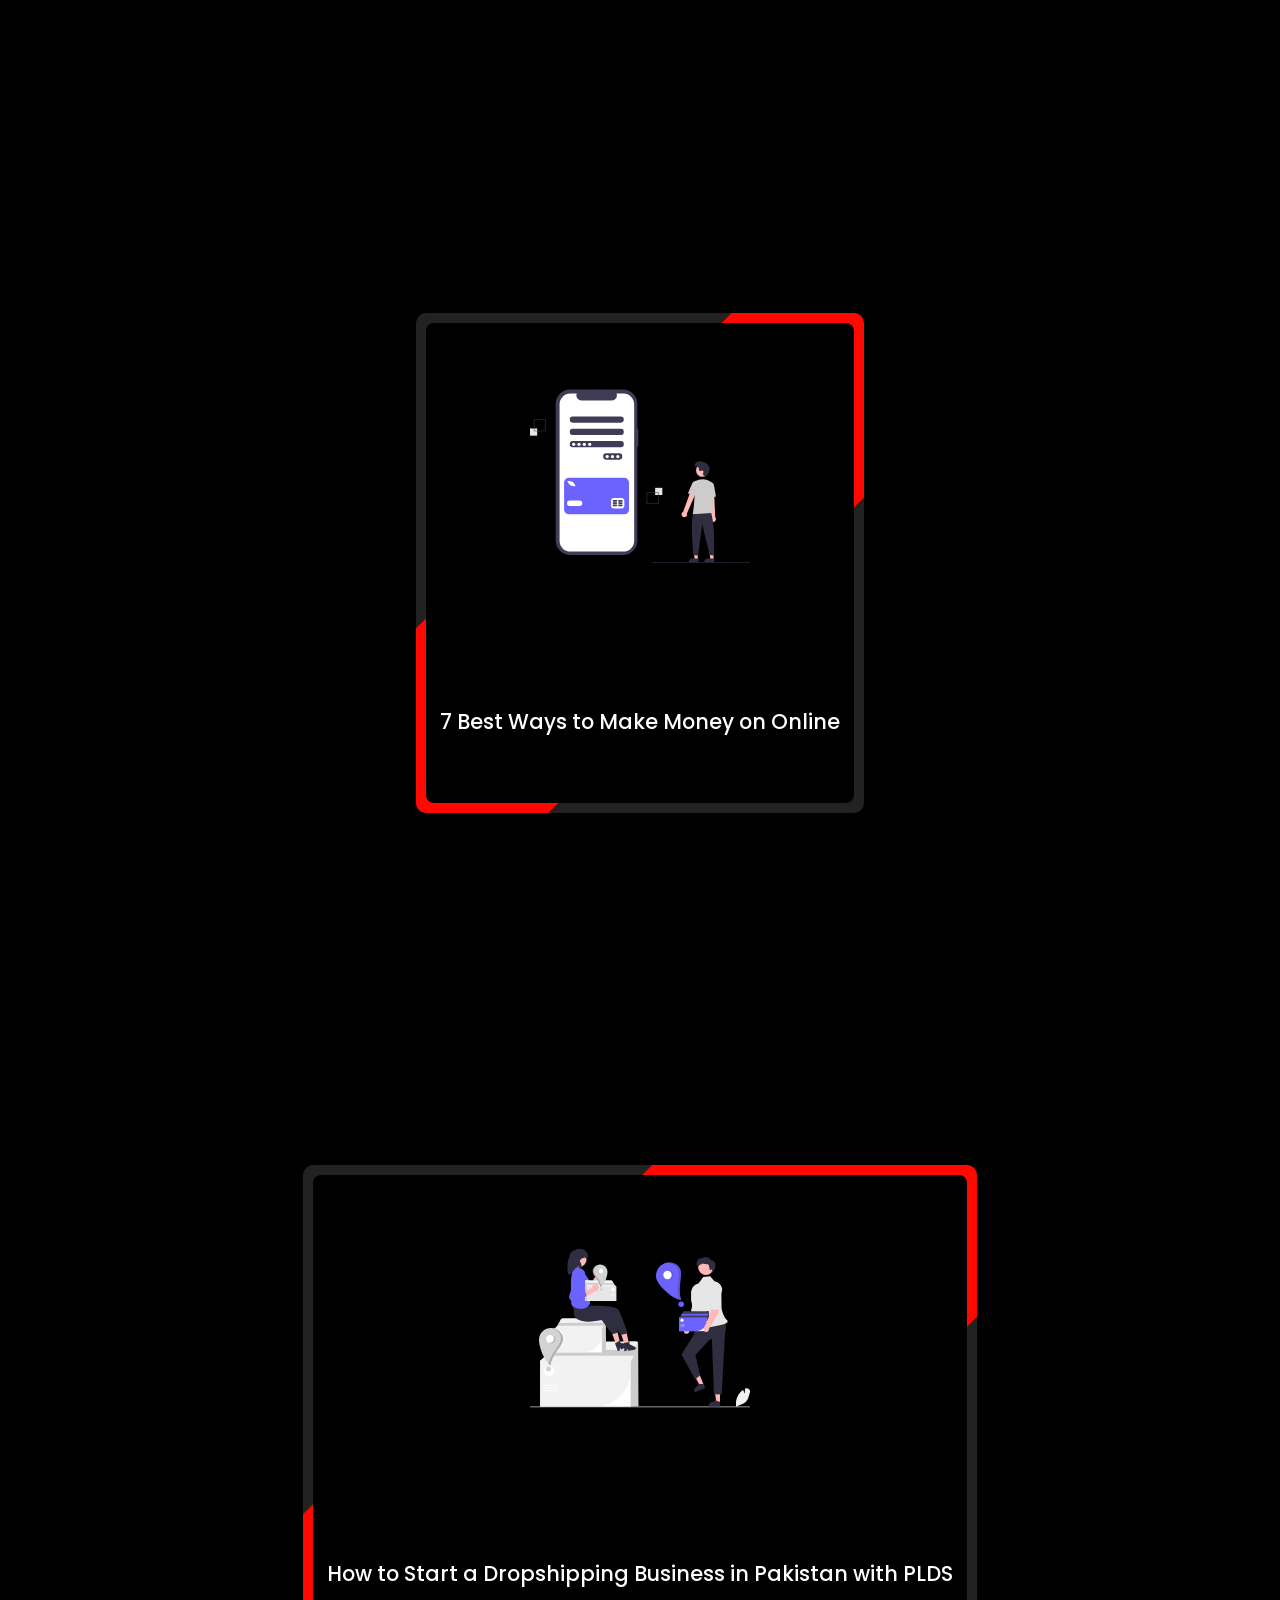
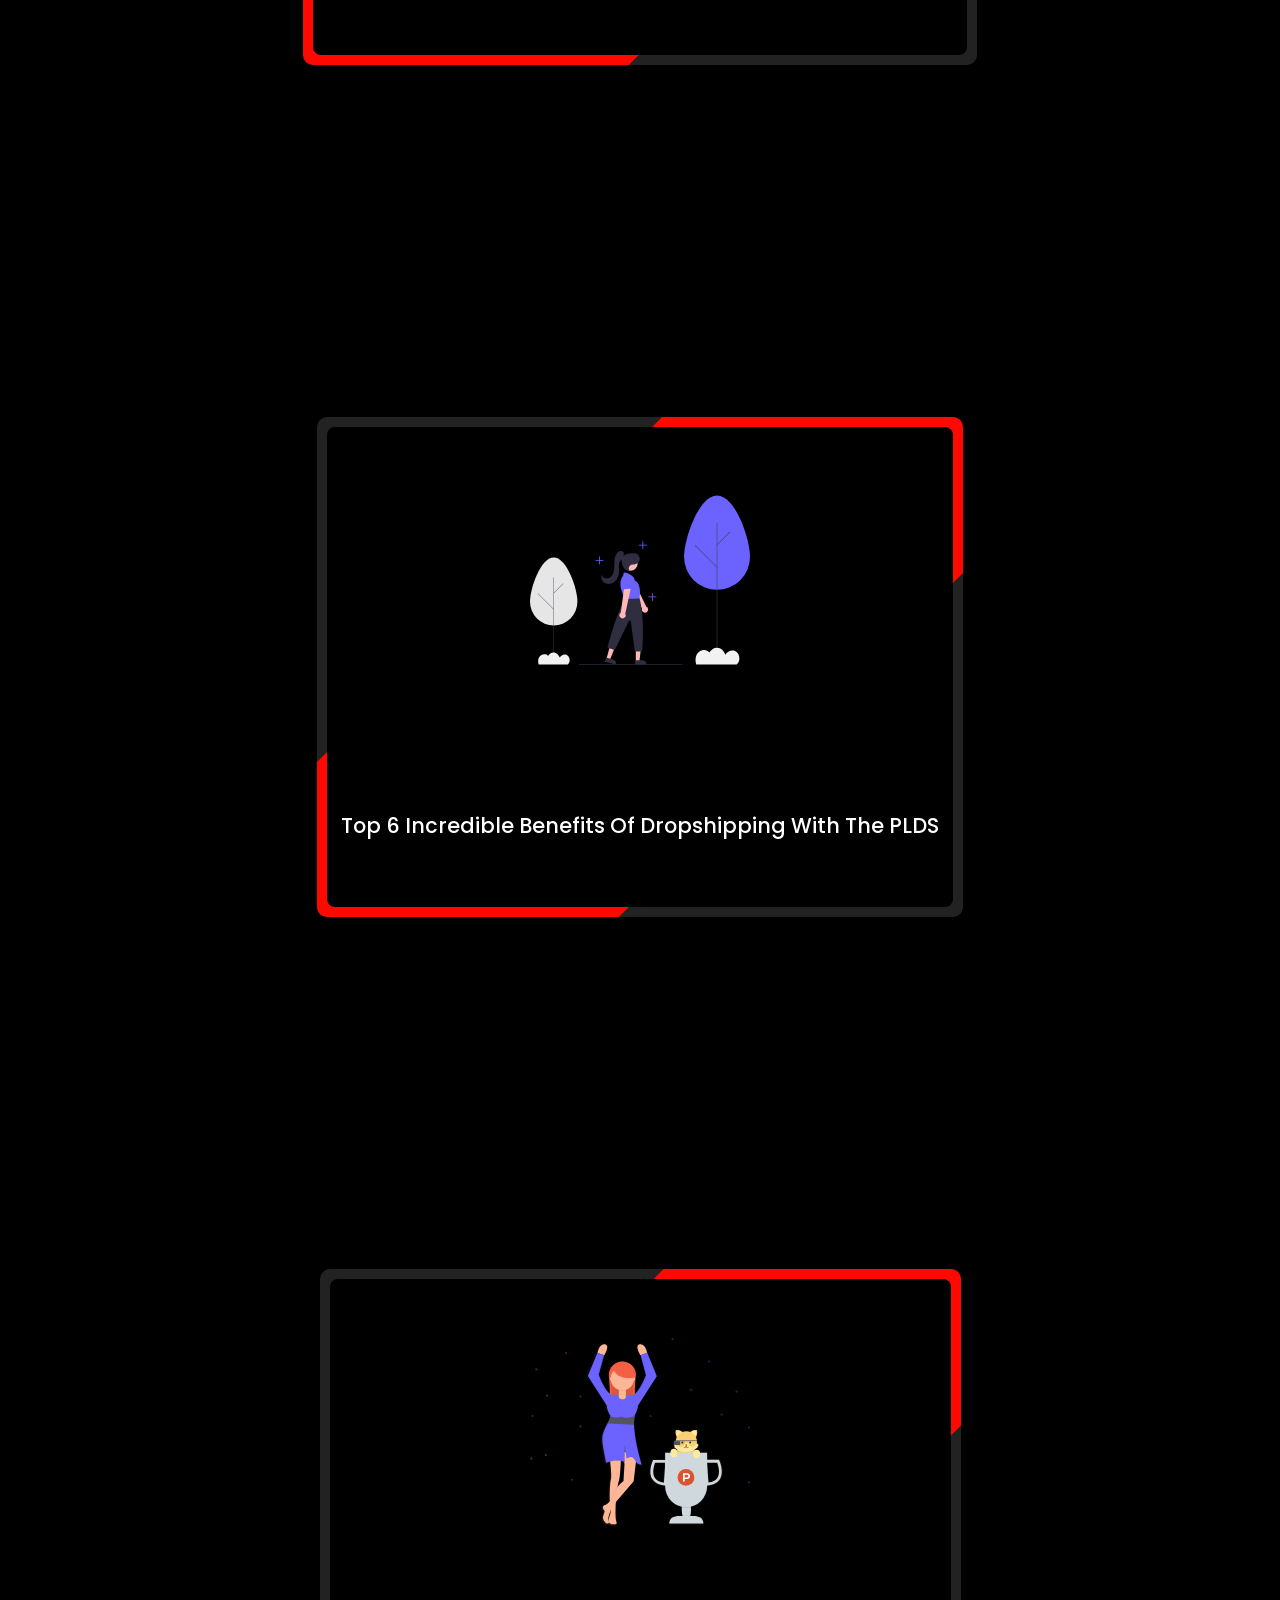
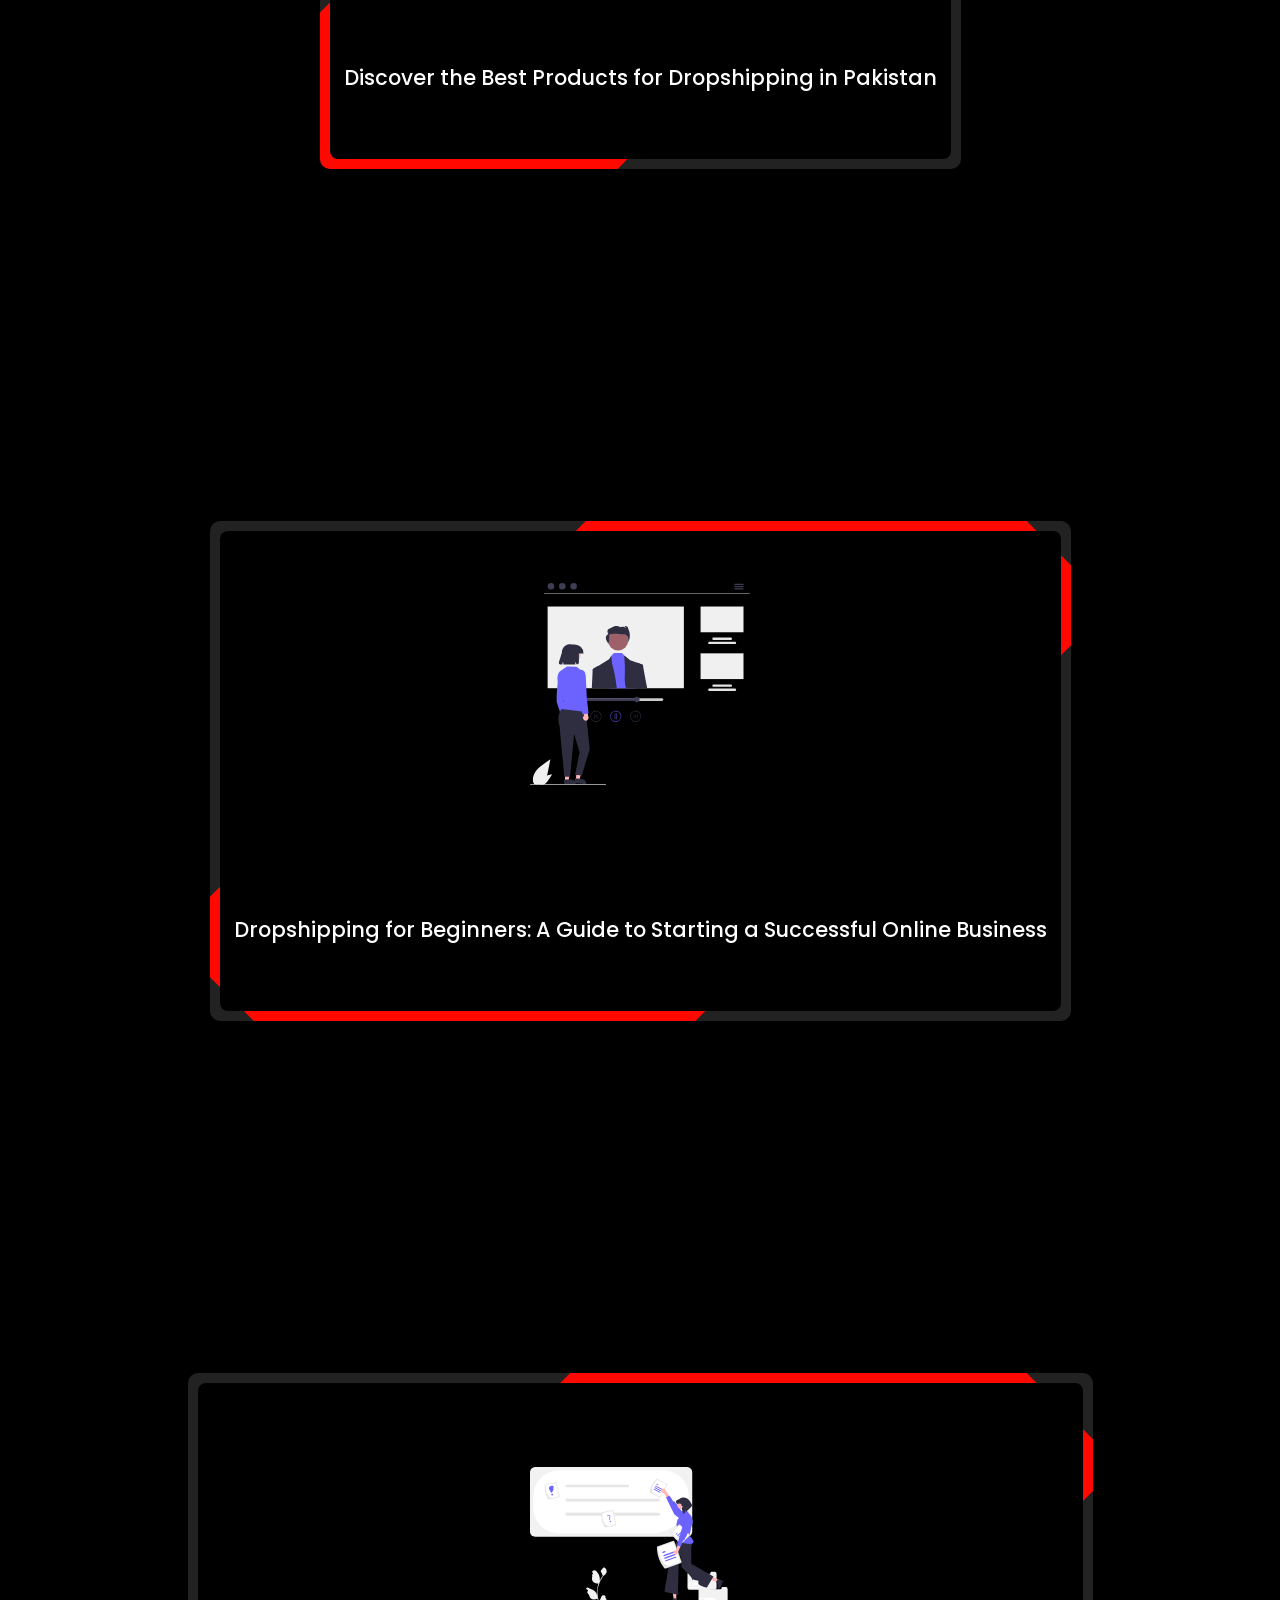
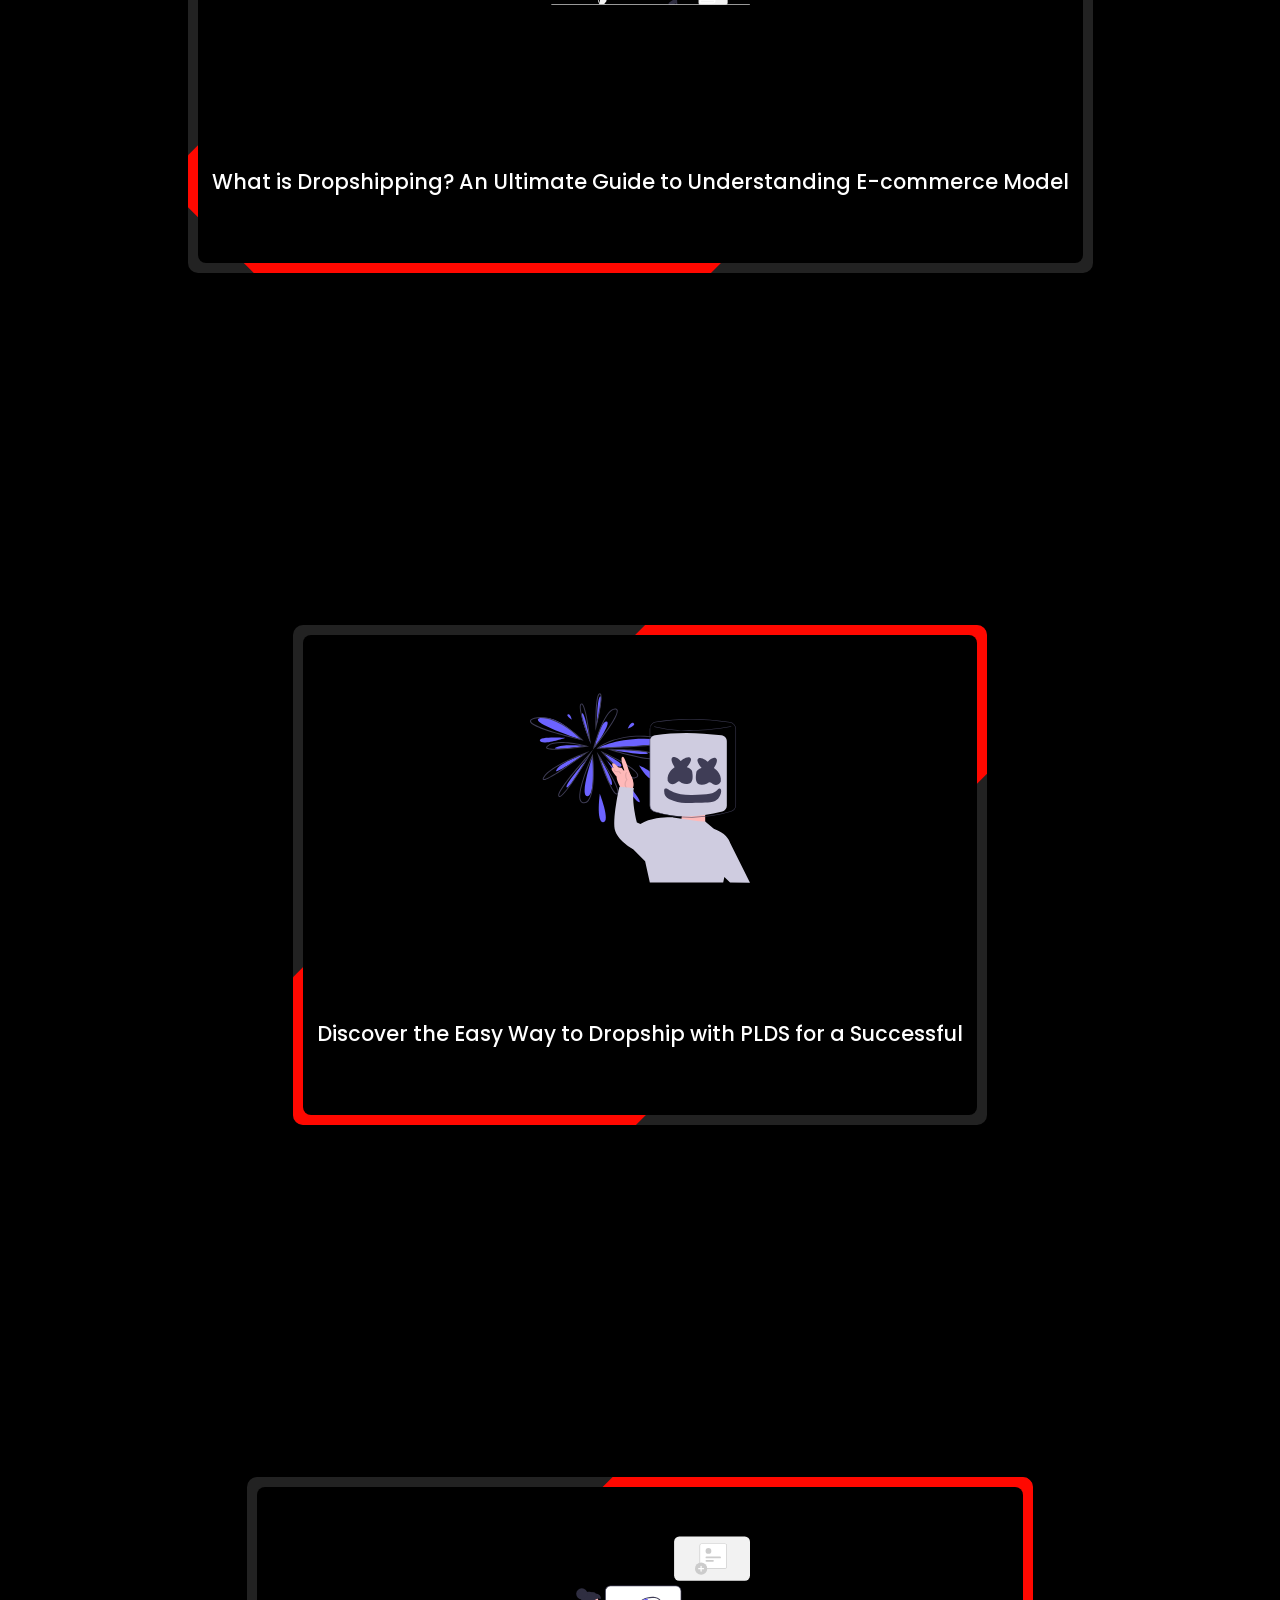
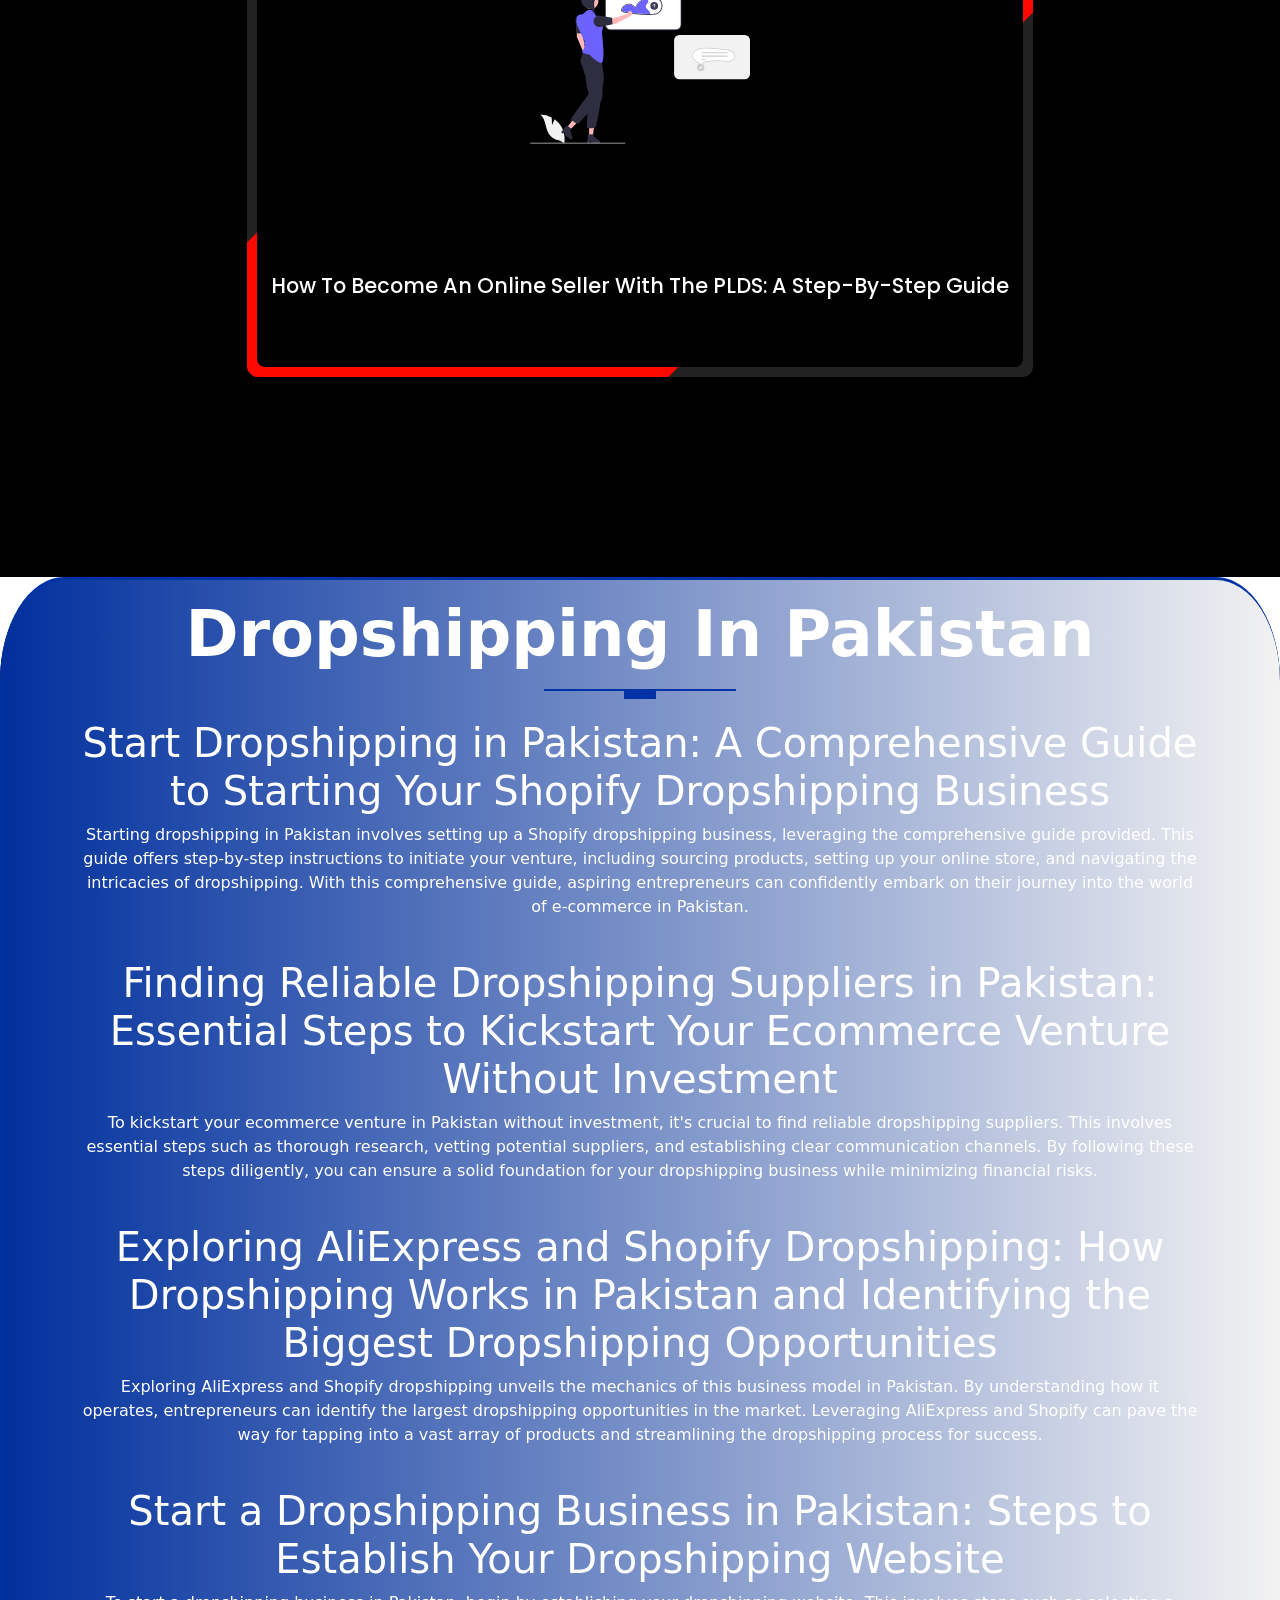
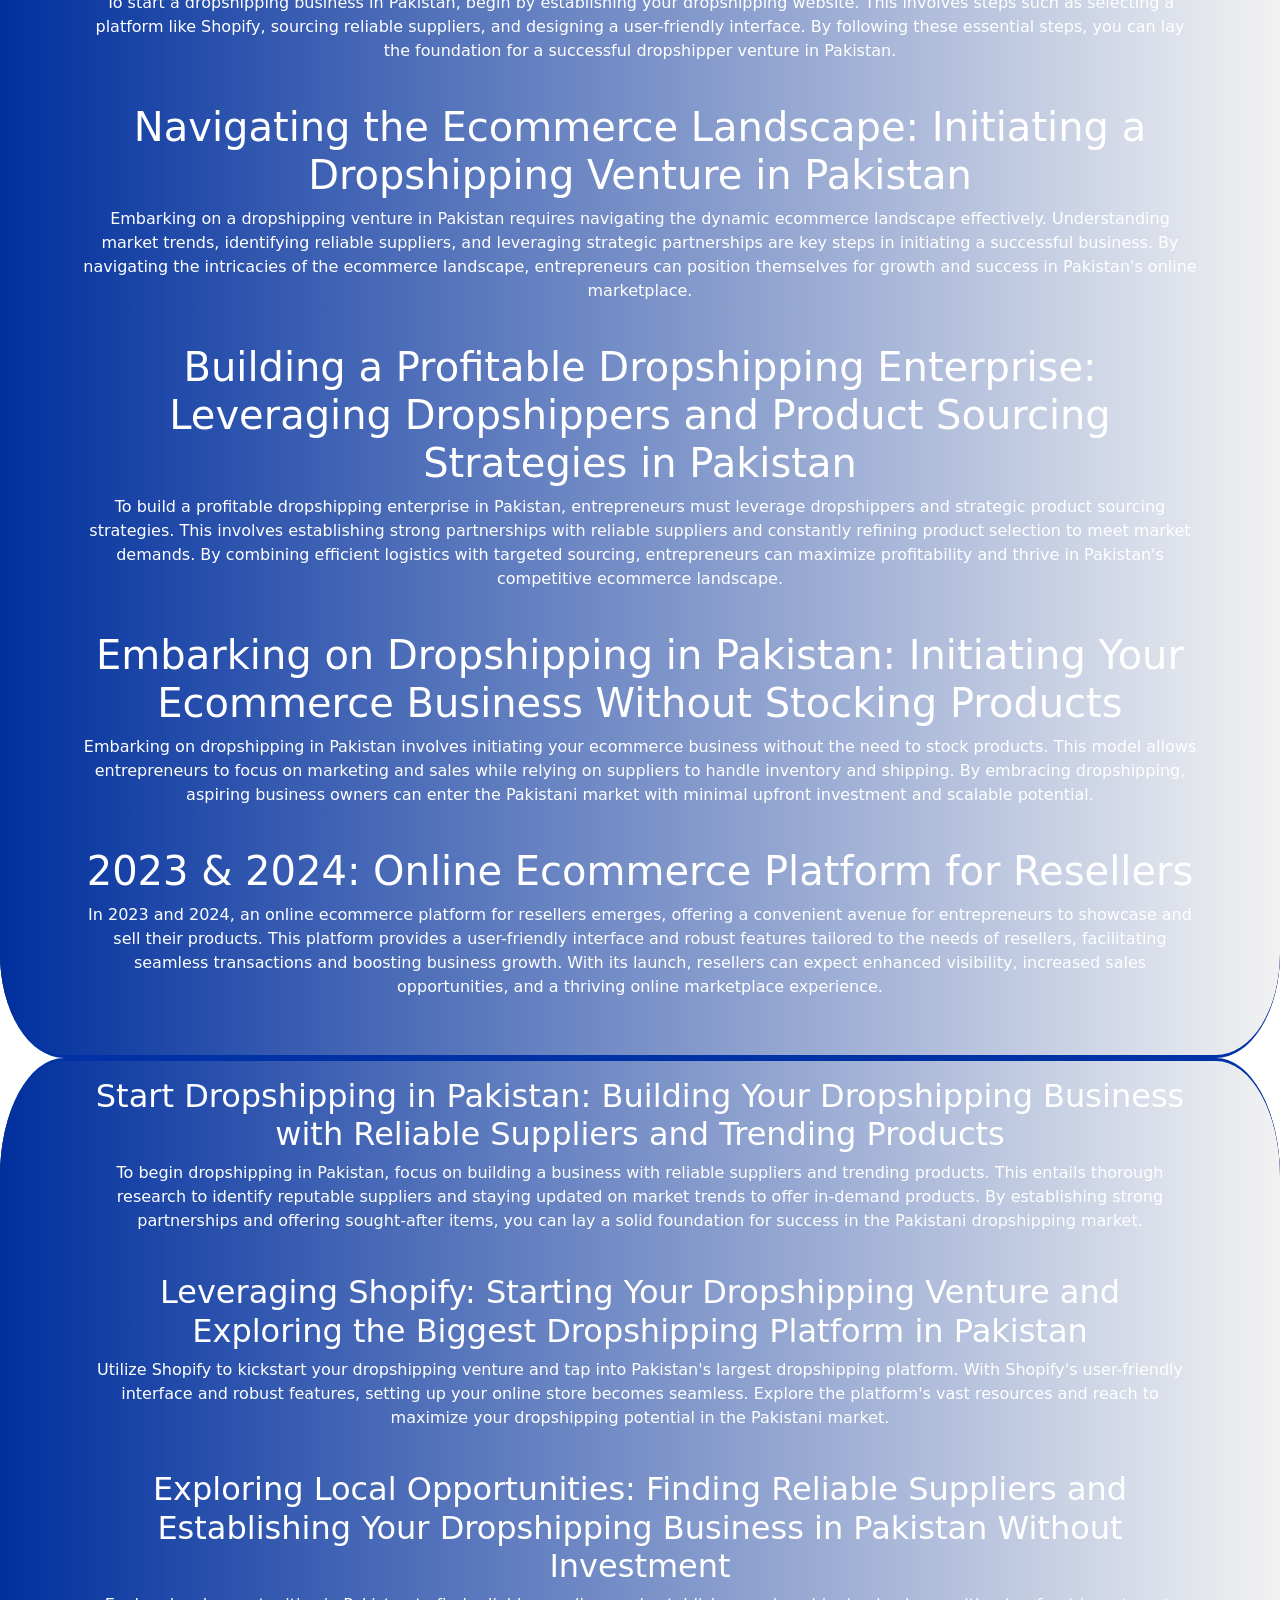
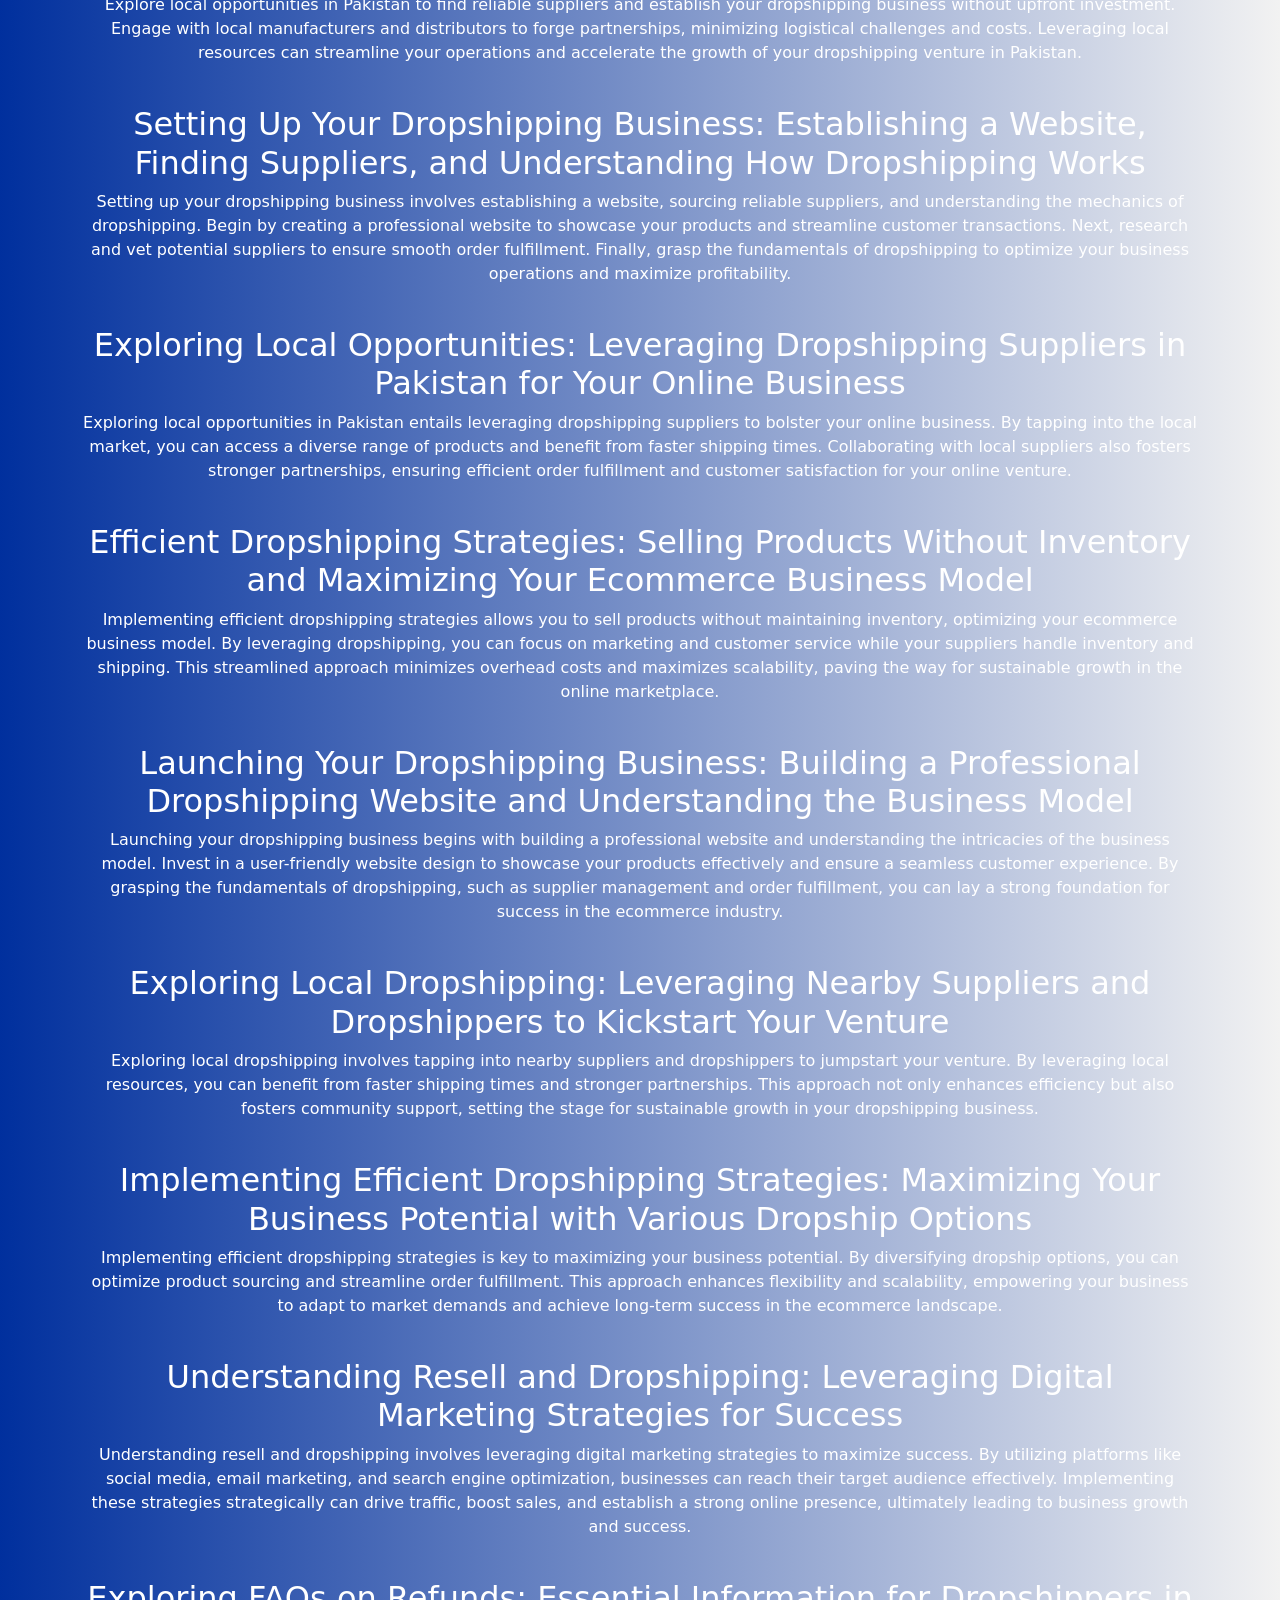
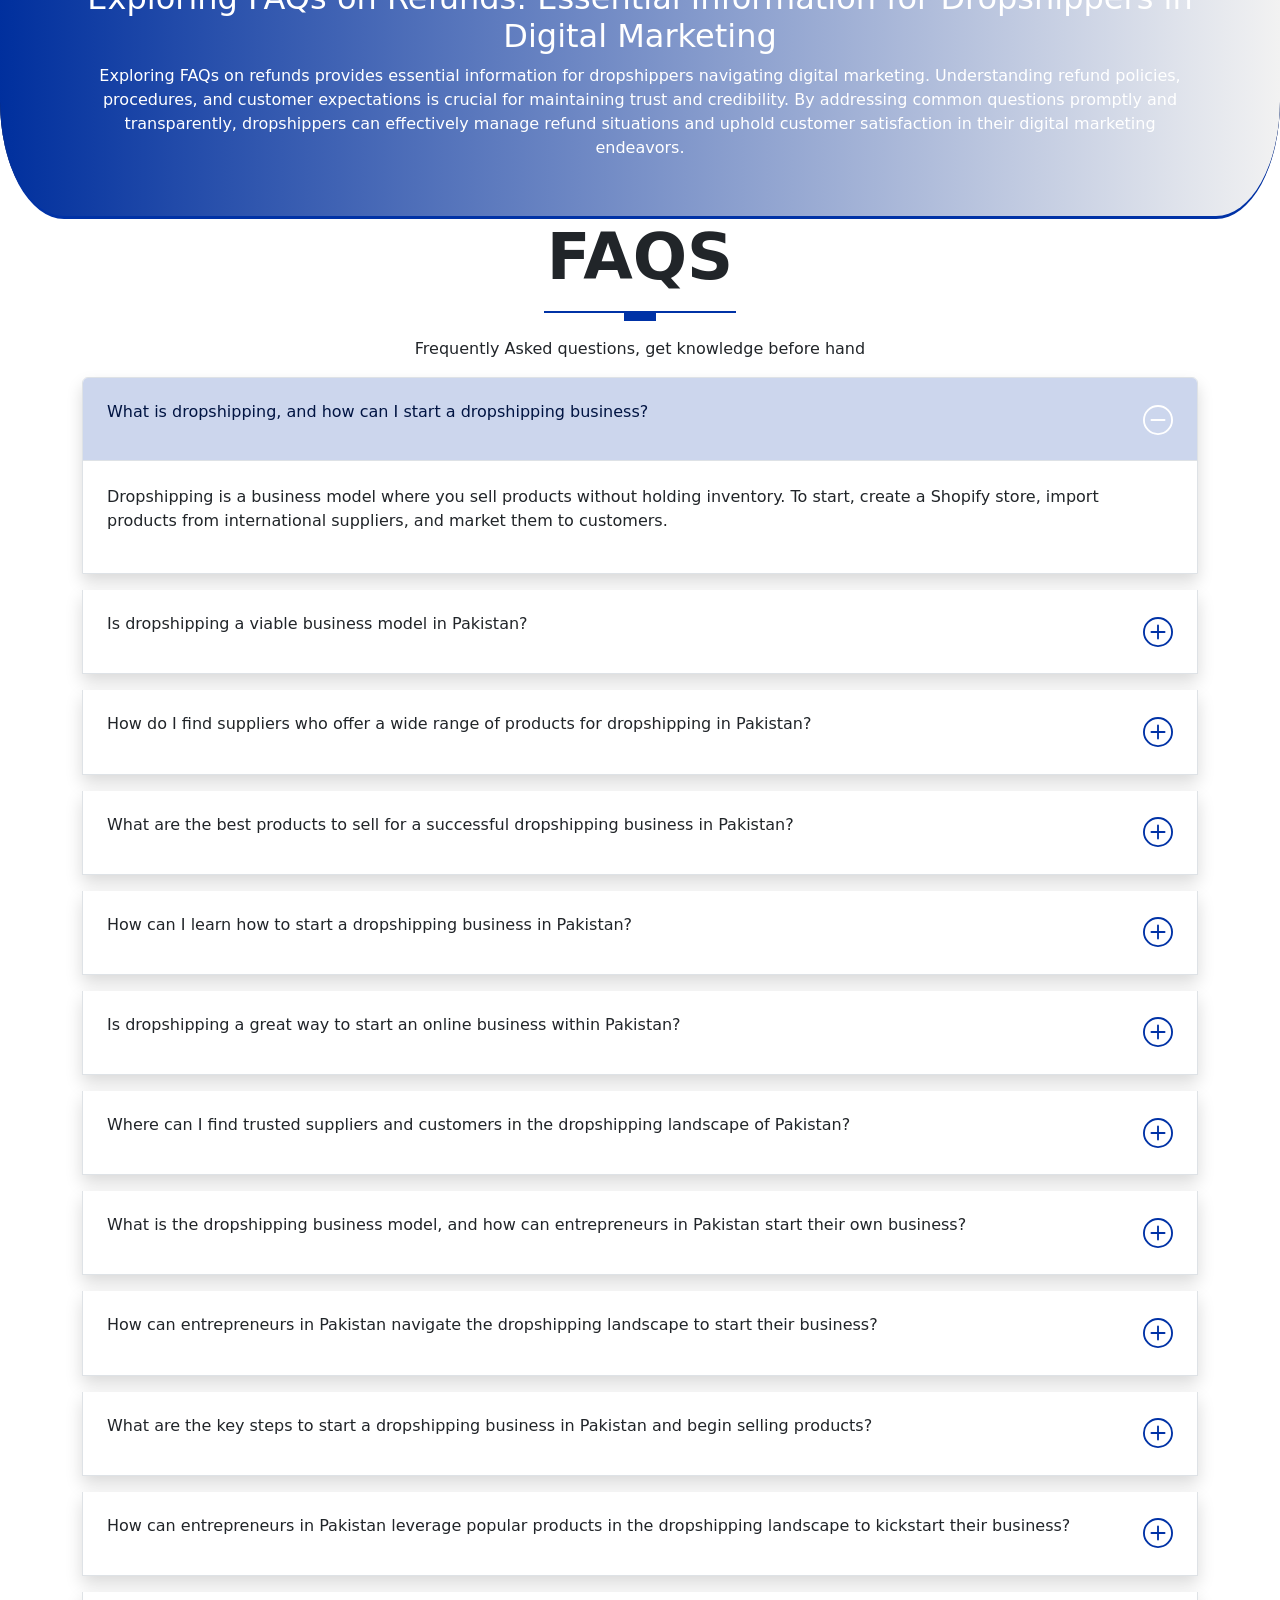
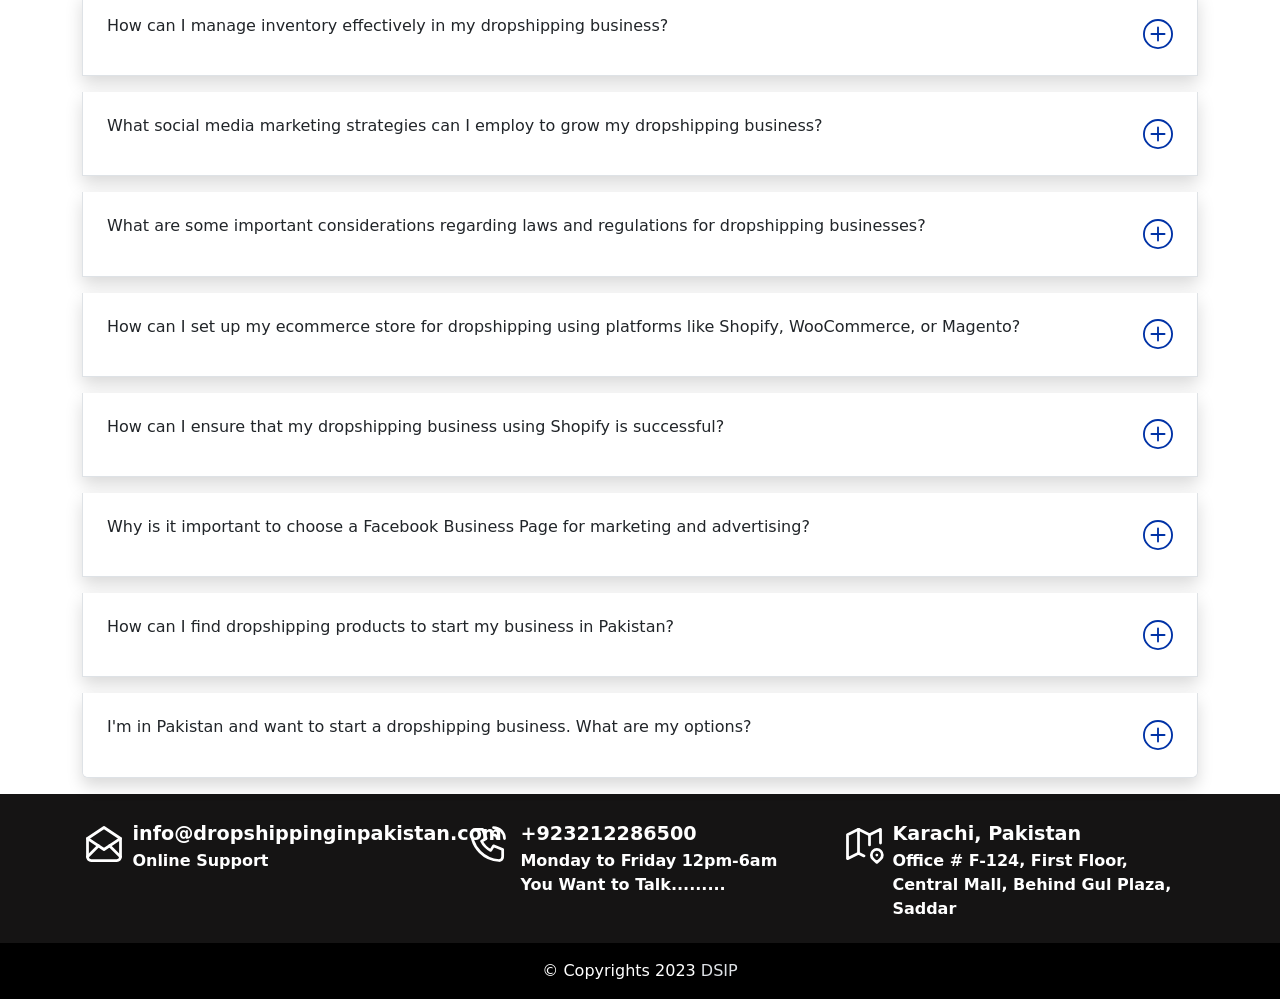
==== commit b4003fda: "Update index.html" ====
--- a/index.html
+++ b/index.html
@@ -486,7 +486,73 @@
     </section>
     <!-- end faq here -->	  
 
-
+   <!-- begin footer here -->
+    <footer class="footer">
+    	<div class="container">
+    		<div class="row">
+    			
+    			<div class="col-lg-4 col-md-4 contact-box pt-1 d-md-block d-lg-flex d-flex">
+    				<div class="contact-box__icon">
+    					<svg xmlns="http://www.w3.org/2000/svg" class="icon icon-tabler icon-tabler-mail-opened" width="44" height="44" viewBox="0 0 24 24" stroke-width="1.5" fill="none" stroke-linecap="round" stroke-linejoin="round">
+							  <path stroke="none" d="M0 0h24v24H0z" fill="none"/>
+							  <path d="M3 9l9 6l9 -6l-9 -6l-9 6" />
+							  <path d="M21 9v10a2 2 0 0 1 -2 2h-14a2 2 0 0 1 -2 -2v-10" />
+							  <path d="M3 19l6 -6" />
+							  <path d="M15 13l6 6" />
+							</svg>
+    				</div>	
+    				<div class="contact-box__info">
+    					<a href="#" class="contact-box__info--title">info@dropshippinginpakistan.com</a>
+    					<p class="contact-box__info--subtitle text-white">Online Support</p>
+    				</div>	
+    			</div>
+
+    			<div class="col-lg-4 col-md-4 contact-box pt-1 d-md-block d-lg-flex d-flex">
+    				<div class="contact-box__icon">
+    					<svg xmlns="http://www.w3.org/2000/svg" class="icon icon-tabler icon-tabler-phone-call" width="52" height="44" viewBox="0 0 24 24" stroke-width="1.5" fill="none" stroke-linecap="round" stroke-linejoin="round">
+							  <path stroke="none" d="M0 0h24v24H0z" fill="none"/>
+							  <path d="M5 4h4l2 5l-2.5 1.5a11 11 0 0 0 5 5l1.5 -2.5l5 2v4a2 2 0 0 1 -2 2a16 16 0 0 1 -15 -15a2 2 0 0 1 2 -2" />
+							  <path d="M15 7a2 2 0 0 1 2 2" />
+							  <path d="M15 3a6 6 0 0 1 6 6" />
+							</svg>
+    				</div>	
+    				<div class="contact-box__info">
+    					<a href="#" class="contact-box__info--title mright">+923212286500</a>
+    					<p class="contact-box__info--subtitle text-white">Monday to Friday 12pm-6am You Want to Talk.........</p>
+    				</div>	
+    			</div>
+
+    			<div class="col-lg-4 col-md-4 contact-box pt-1 d-md-block d-lg-flex d-flex">
+    				<div class="contact-box__icon">
+    					<svg xmlns="http://www.w3.org/2000/svg" class="icon icon-tabler icon-tabler-map-2" width="44" height="44" viewBox="0 0 24 24" stroke-width="1.5" fill="none" stroke-linecap="round" stroke-linejoin="round">
+  							<path stroke="none" d="M0 0h24v24H0z" fill="none"/>
+							  <path d="M12 18.5l-3 -1.5l-6 3v-13l6 -3l6 3l6 -3v7.5" />
+							  <path d="M9 4v13" />
+							  <path d="M15 7v5.5" />
+							  <path d="M21.121 20.121a3 3 0 1 0 -4.242 0c.418 .419 1.125 1.045 2.121 1.879c1.051 -.89 1.759 -1.516 2.121 -1.879z" />
+							  <path d="M19 18v.01" />
+							</svg>
+    				</div>	
+    				<div class="contact-box__info">
+    					<a href="#" class="contact-box__info--title"> Karachi, Pakistan</a>
+    					<p class="contact-box__info--subtitle text-white"> Office # F-124, First Floor, Central Mall, Behind Gul Plaza, Saddar</p>
+    				</div>	
+    			</div>
+    		</div>
+    	</div>
+    	<div class="footer-bottom pt-3 pd-5 pb-3">
+    		<div class="container">
+    			<div class="row text-center text-white">
+    				<div class="col-12">
+    					<div class="footer-bottom__copyrights text-white">
+    						&COPY; Copyrights 2023 <a href="#">DSIP</a>
+    					</div>
+    				</div>
+    			</div>
+    		</div>
+    	</div>
+    </footer>
+    <!-- end footer here -->
 
     <!-- begin back-to-top-button -->
     	<a href="#" class="shadow btn btn-primary rounded-circle back-to-top">
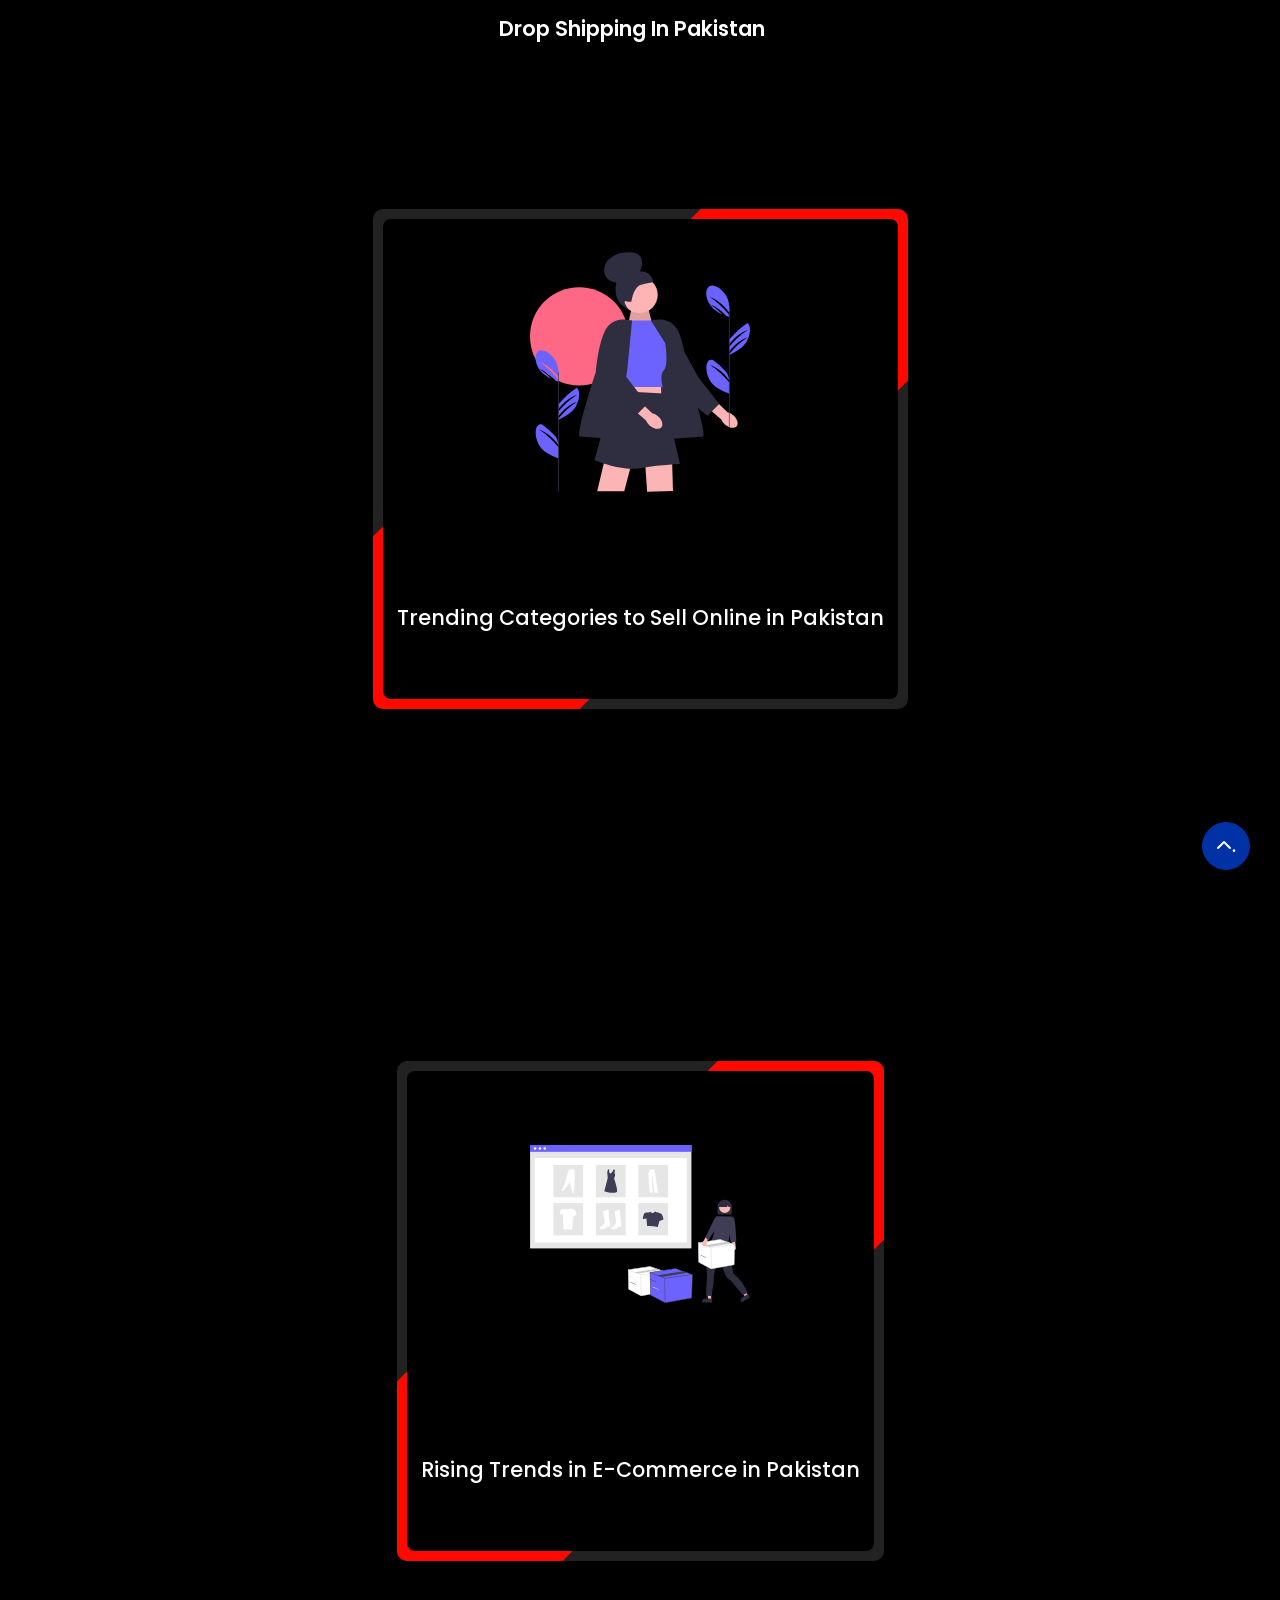
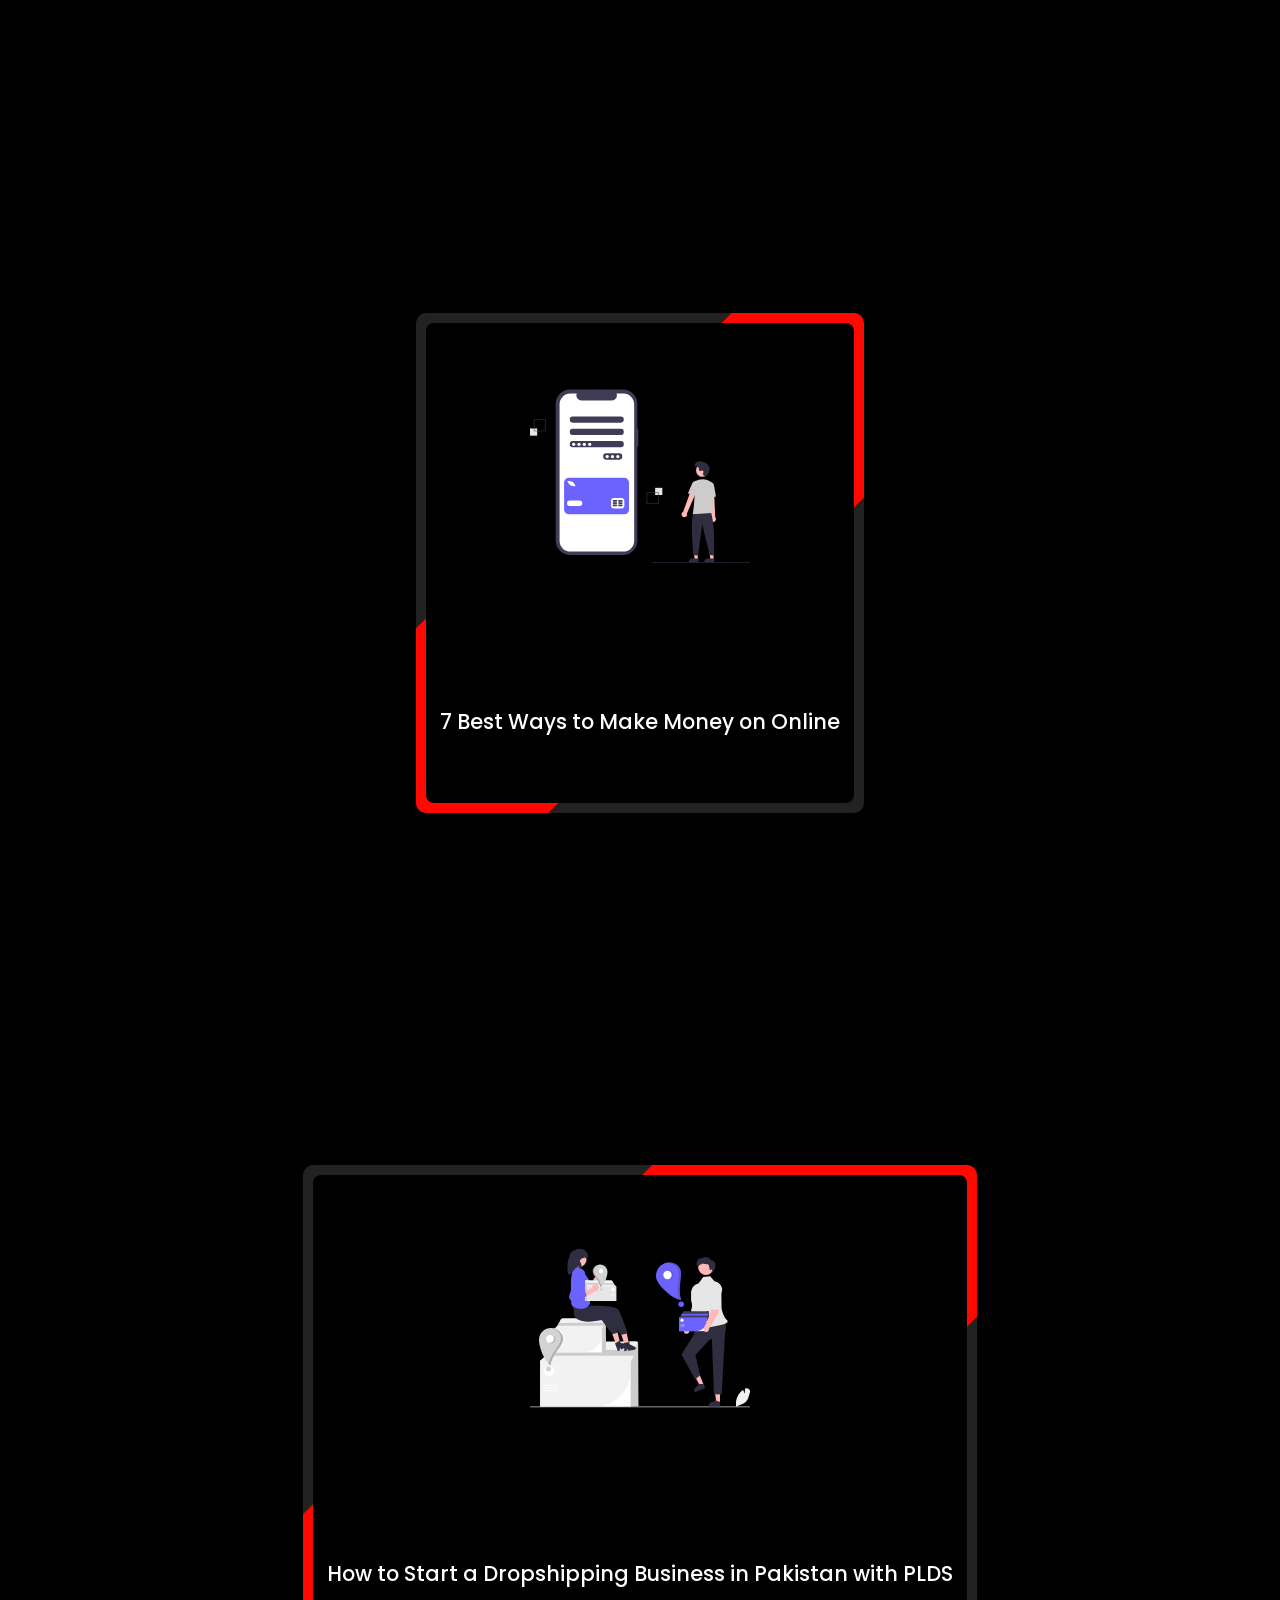
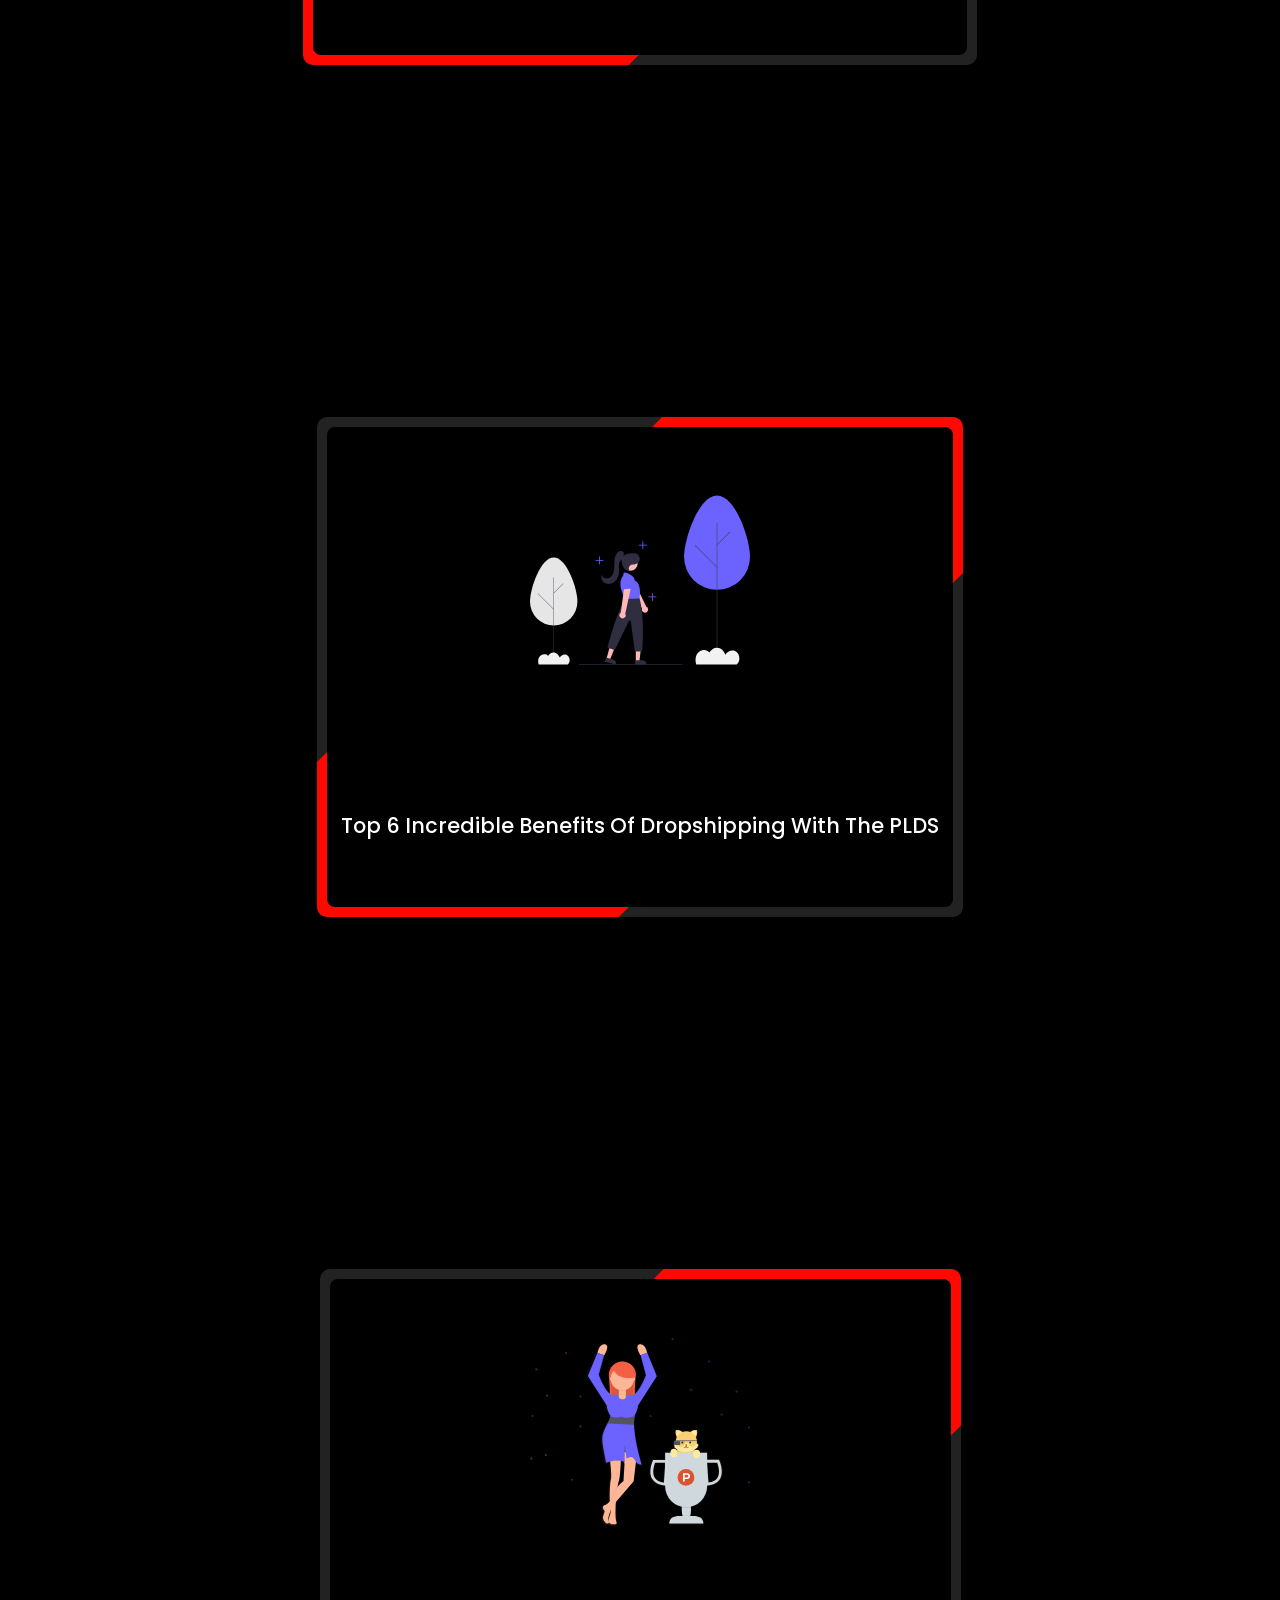
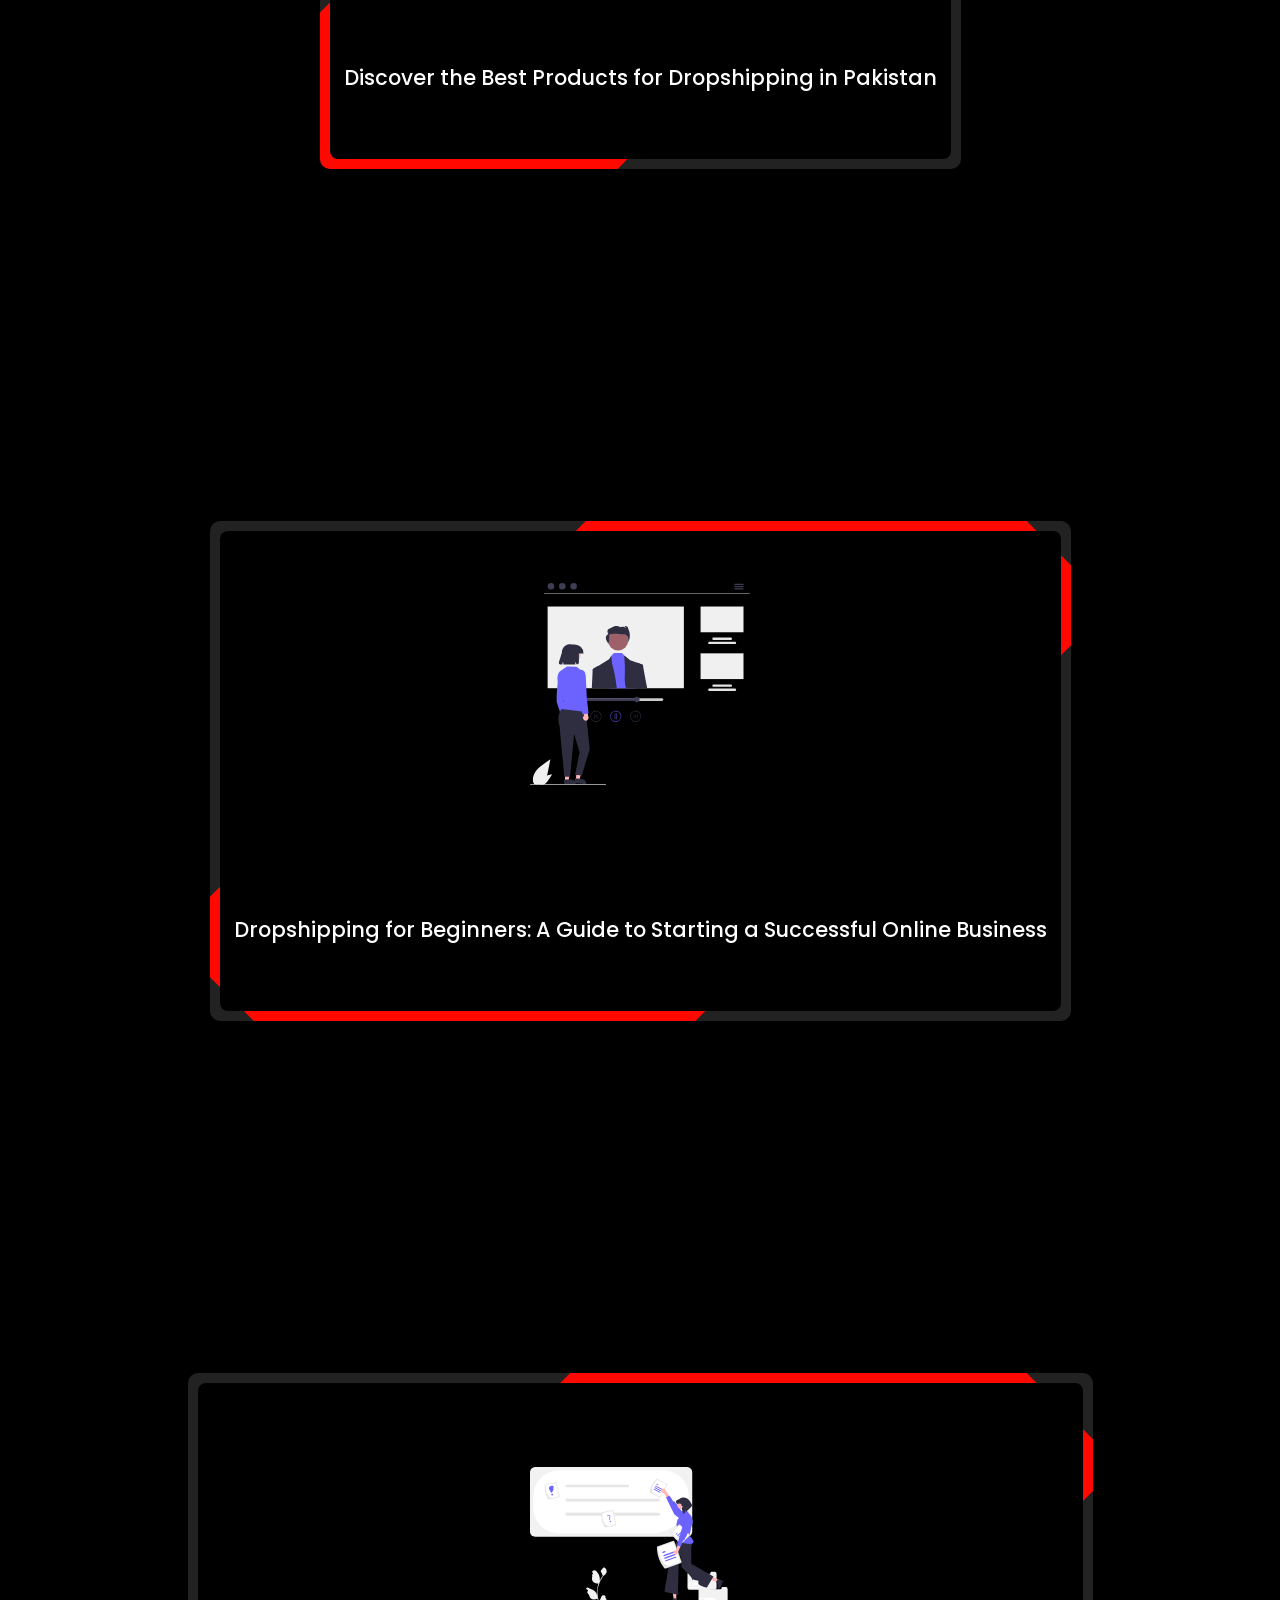
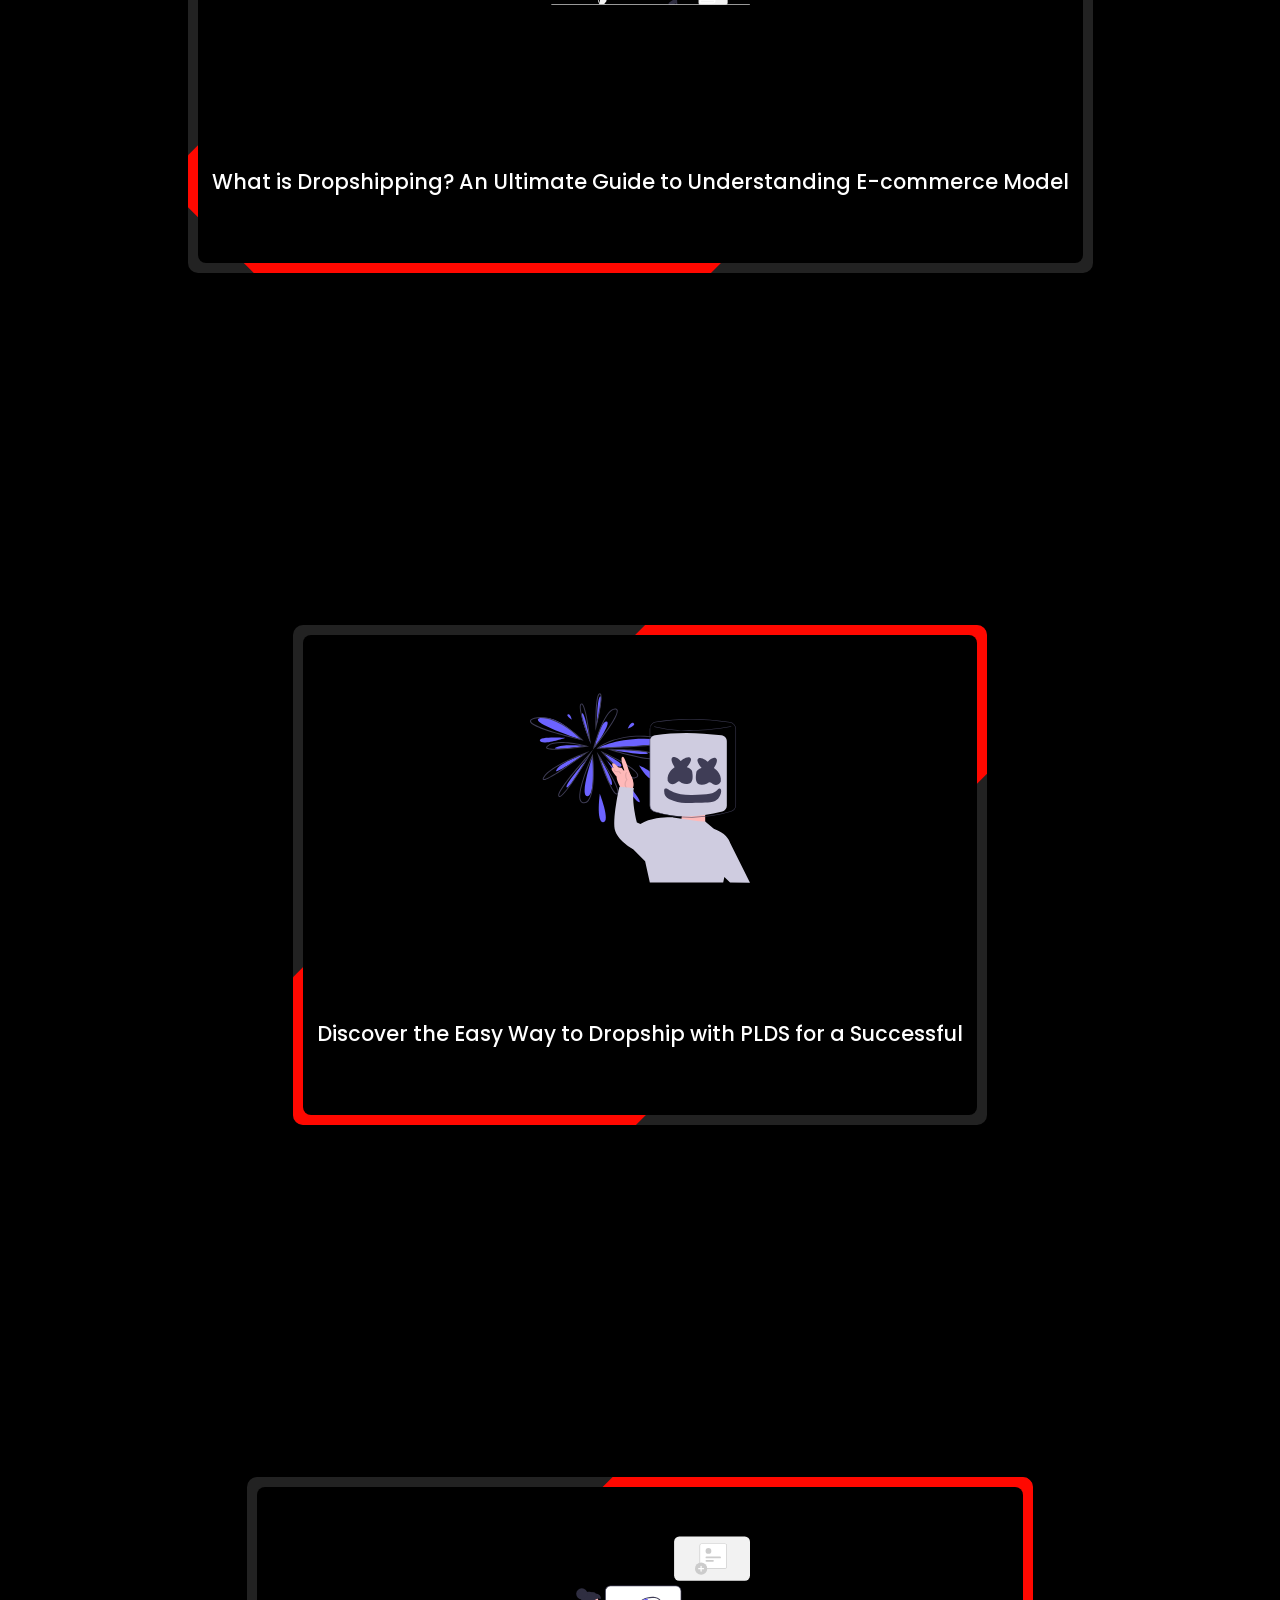
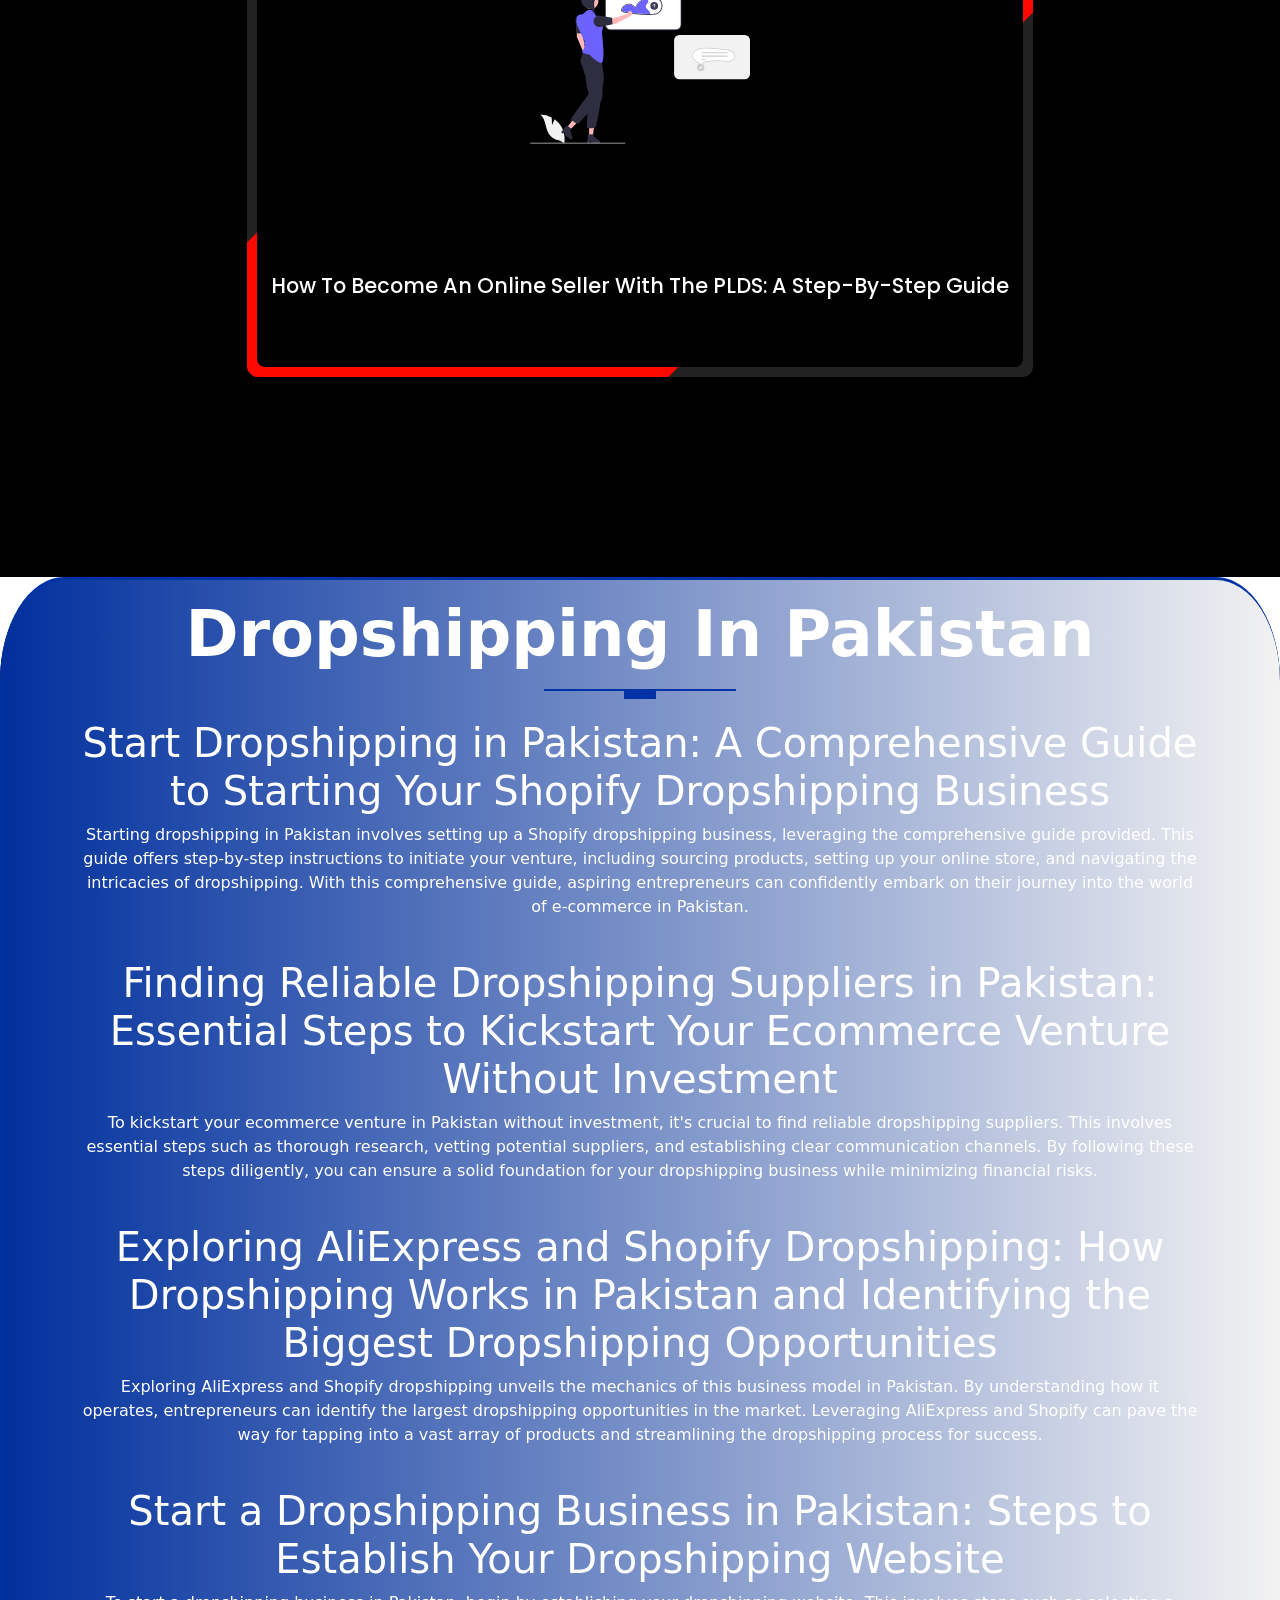
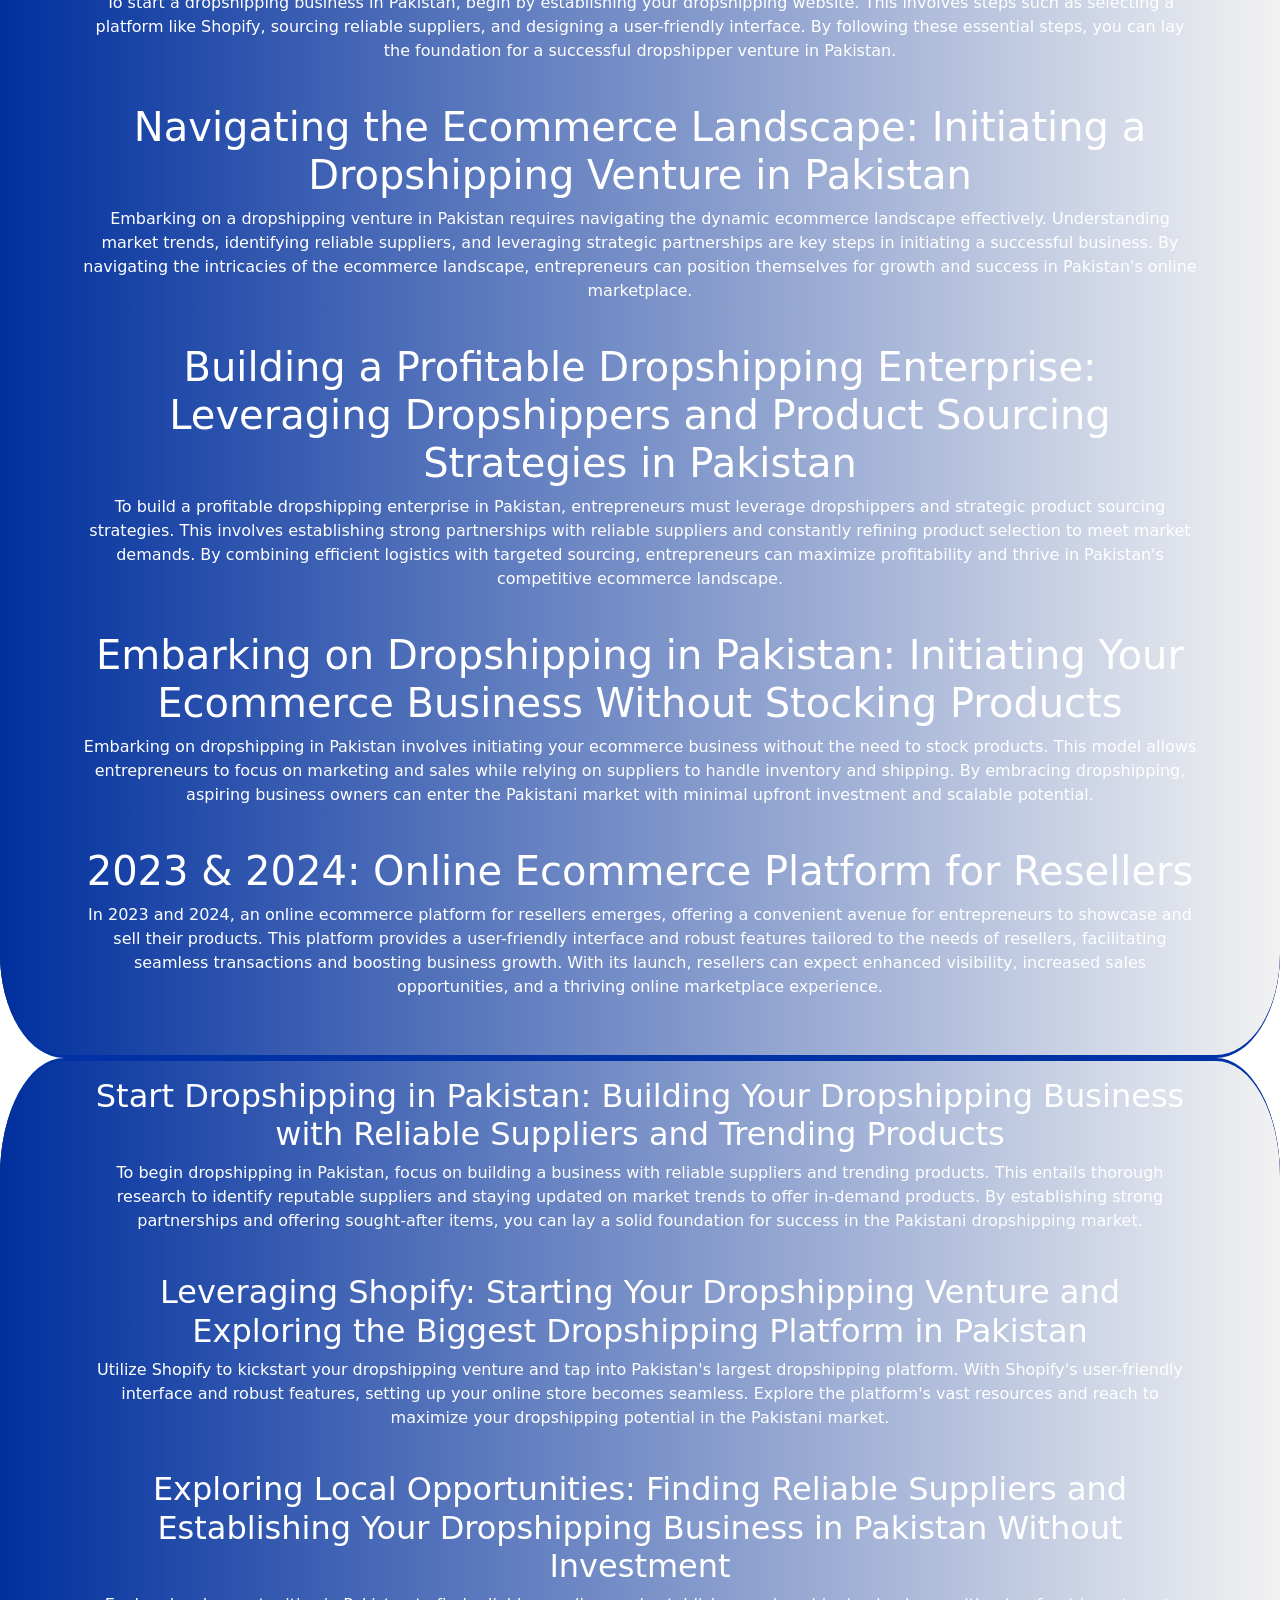
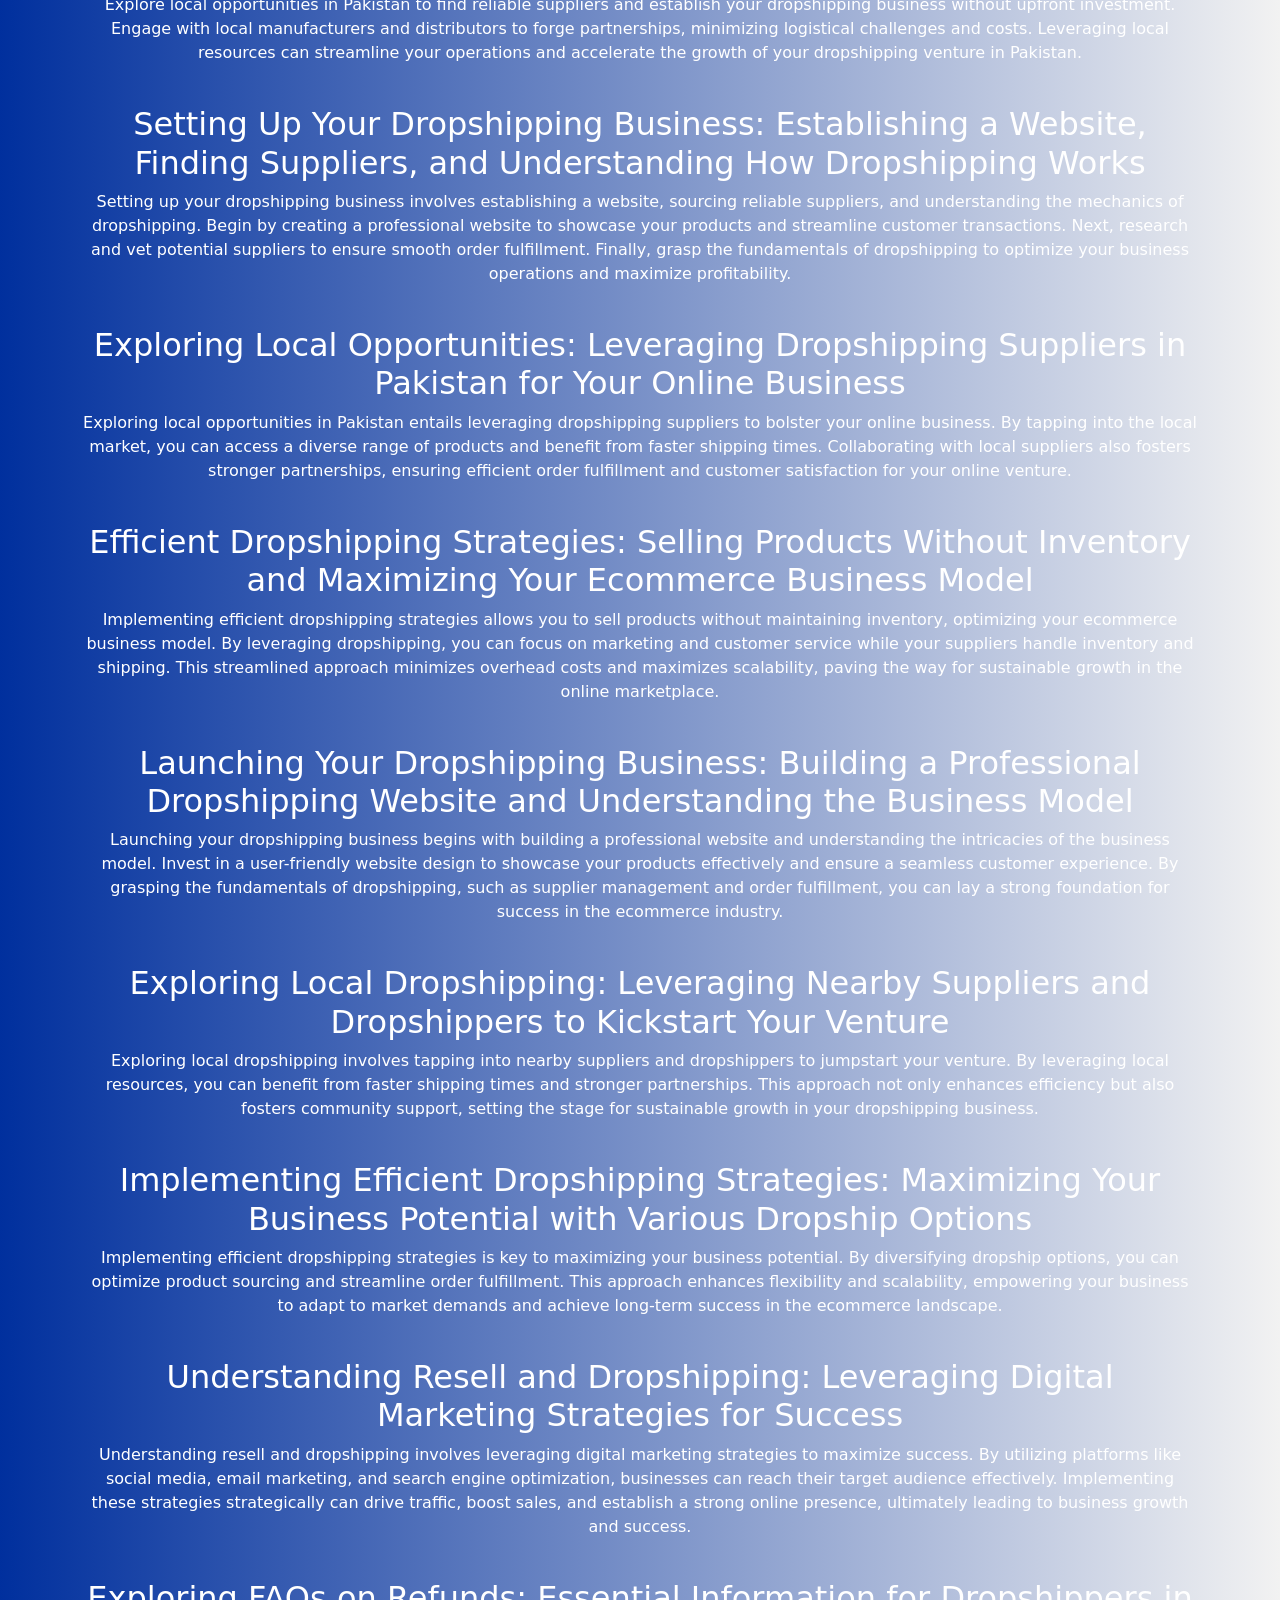
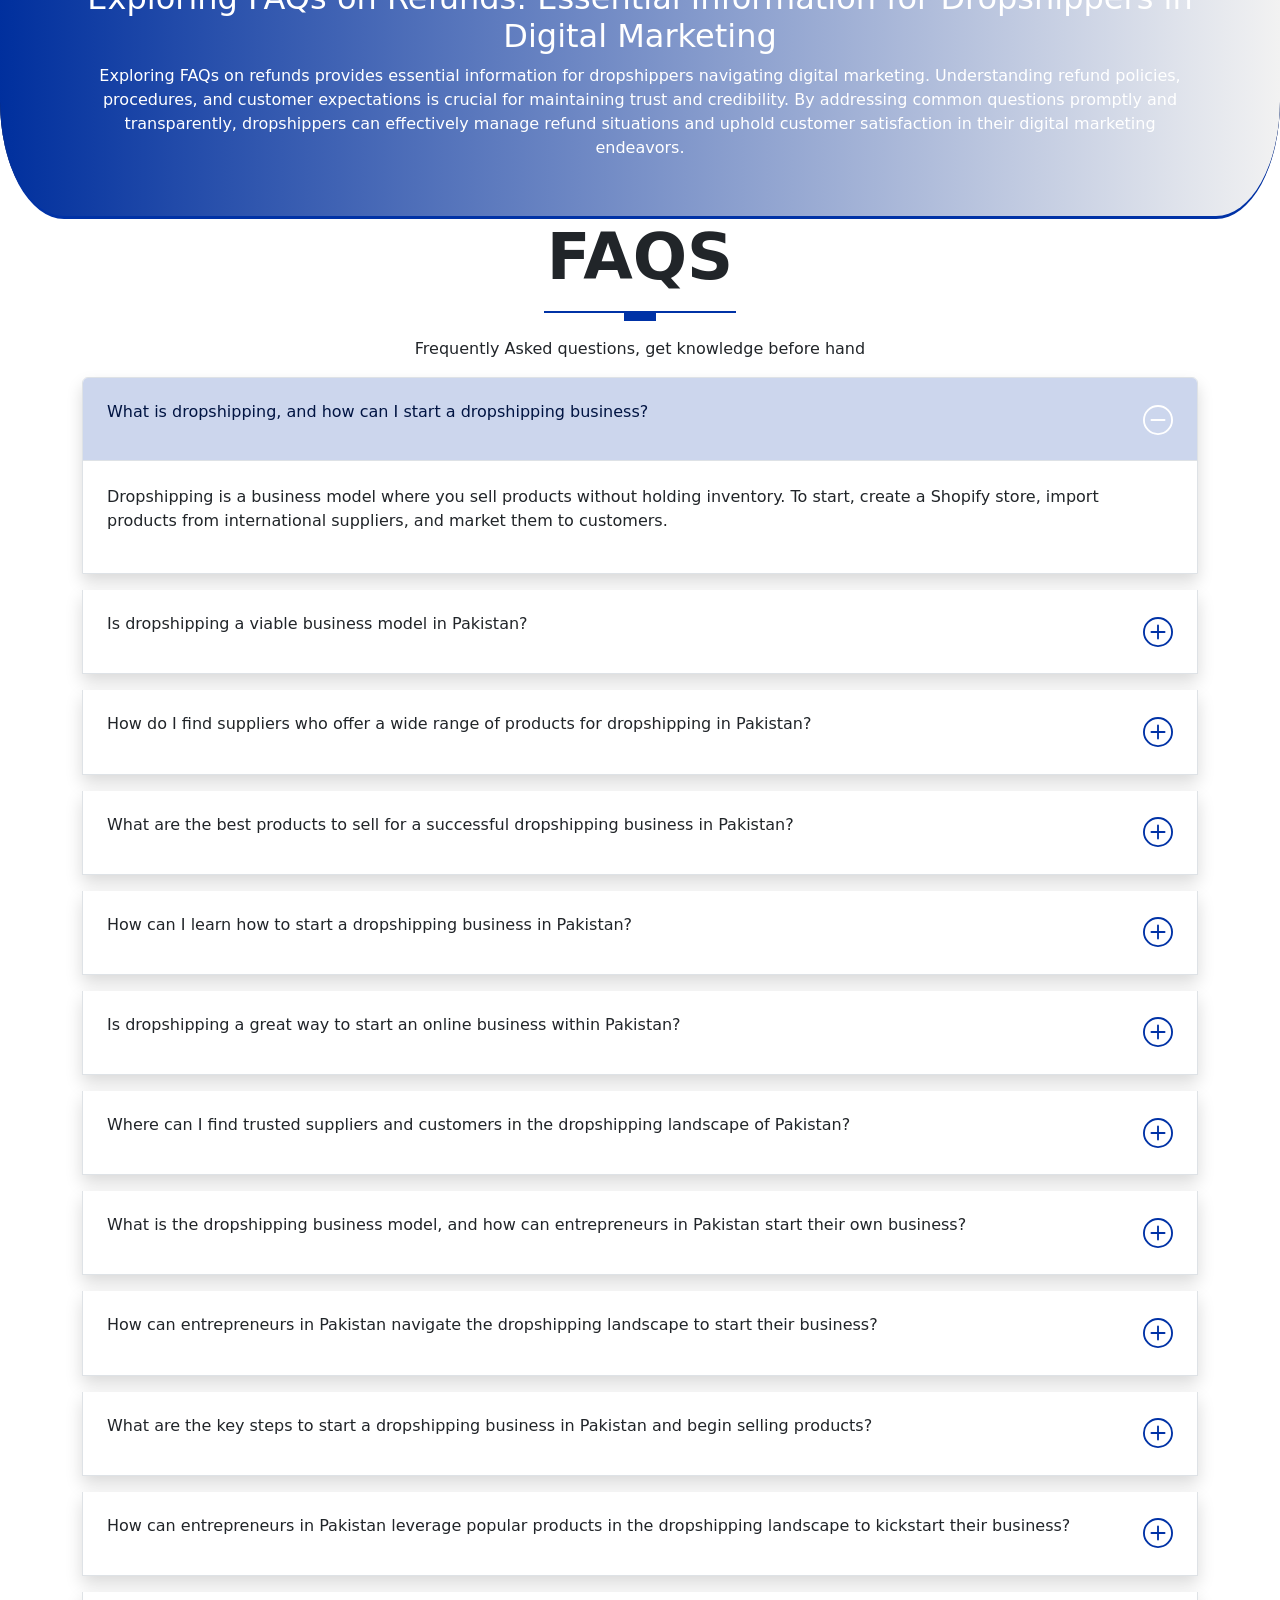
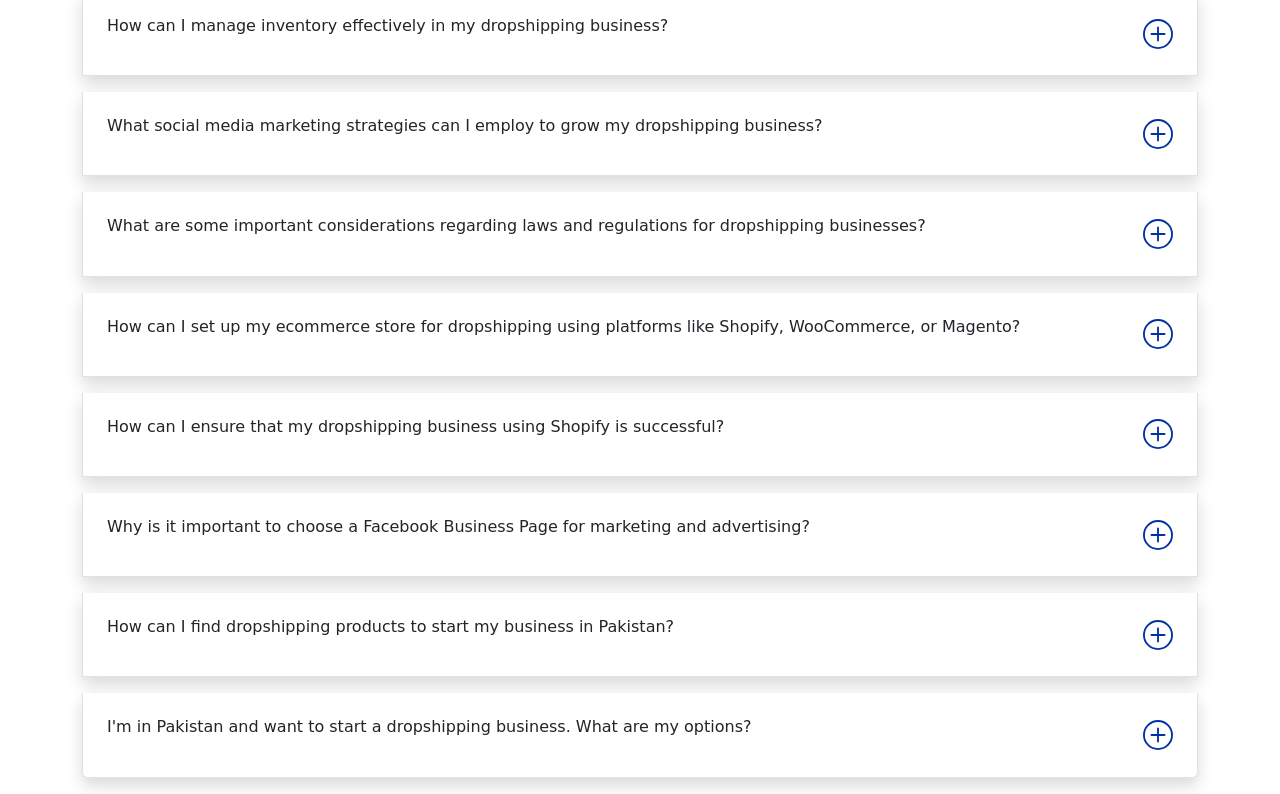
==== commit d630ef53: "Update index.html" ====
--- a/index.html
+++ b/index.html
@@ -486,73 +486,7 @@
     </section>
     <!-- end faq here -->	  
 
-   <!-- begin footer here -->
-    <footer class="footer">
-    	<div class="container">
-    		<div class="row">
-    			
-    			<div class="col-lg-4 col-md-4 contact-box pt-1 d-md-block d-lg-flex d-flex">
-    				<div class="contact-box__icon">
-    					<svg xmlns="http://www.w3.org/2000/svg" class="icon icon-tabler icon-tabler-mail-opened" width="44" height="44" viewBox="0 0 24 24" stroke-width="1.5" fill="none" stroke-linecap="round" stroke-linejoin="round">
-							  <path stroke="none" d="M0 0h24v24H0z" fill="none"/>
-							  <path d="M3 9l9 6l9 -6l-9 -6l-9 6" />
-							  <path d="M21 9v10a2 2 0 0 1 -2 2h-14a2 2 0 0 1 -2 -2v-10" />
-							  <path d="M3 19l6 -6" />
-							  <path d="M15 13l6 6" />
-							</svg>
-    				</div>	
-    				<div class="contact-box__info">
-    					<a href="#" class="contact-box__info--title">info@dropshippinginpakistan.com</a>
-    					<p class="contact-box__info--subtitle text-white">Online Support</p>
-    				</div>	
-    			</div>
-
-    			<div class="col-lg-4 col-md-4 contact-box pt-1 d-md-block d-lg-flex d-flex">
-    				<div class="contact-box__icon">
-    					<svg xmlns="http://www.w3.org/2000/svg" class="icon icon-tabler icon-tabler-phone-call" width="52" height="44" viewBox="0 0 24 24" stroke-width="1.5" fill="none" stroke-linecap="round" stroke-linejoin="round">
-							  <path stroke="none" d="M0 0h24v24H0z" fill="none"/>
-							  <path d="M5 4h4l2 5l-2.5 1.5a11 11 0 0 0 5 5l1.5 -2.5l5 2v4a2 2 0 0 1 -2 2a16 16 0 0 1 -15 -15a2 2 0 0 1 2 -2" />
-							  <path d="M15 7a2 2 0 0 1 2 2" />
-							  <path d="M15 3a6 6 0 0 1 6 6" />
-							</svg>
-    				</div>	
-    				<div class="contact-box__info">
-    					<a href="#" class="contact-box__info--title mright">+923212286500</a>
-    					<p class="contact-box__info--subtitle text-white">Monday to Friday 12pm-6am You Want to Talk.........</p>
-    				</div>	
-    			</div>
-
-    			<div class="col-lg-4 col-md-4 contact-box pt-1 d-md-block d-lg-flex d-flex">
-    				<div class="contact-box__icon">
-    					<svg xmlns="http://www.w3.org/2000/svg" class="icon icon-tabler icon-tabler-map-2" width="44" height="44" viewBox="0 0 24 24" stroke-width="1.5" fill="none" stroke-linecap="round" stroke-linejoin="round">
-  							<path stroke="none" d="M0 0h24v24H0z" fill="none"/>
-							  <path d="M12 18.5l-3 -1.5l-6 3v-13l6 -3l6 3l6 -3v7.5" />
-							  <path d="M9 4v13" />
-							  <path d="M15 7v5.5" />
-							  <path d="M21.121 20.121a3 3 0 1 0 -4.242 0c.418 .419 1.125 1.045 2.121 1.879c1.051 -.89 1.759 -1.516 2.121 -1.879z" />
-							  <path d="M19 18v.01" />
-							</svg>
-    				</div>	
-    				<div class="contact-box__info">
-    					<a href="#" class="contact-box__info--title"> Karachi, Pakistan</a>
-    					<p class="contact-box__info--subtitle text-white"> Office # F-124, First Floor, Central Mall, Behind Gul Plaza, Saddar</p>
-    				</div>	
-    			</div>
-    		</div>
-    	</div>
-    	<div class="footer-bottom pt-3 pd-5 pb-3">
-    		<div class="container">
-    			<div class="row text-center text-white">
-    				<div class="col-12">
-    					<div class="footer-bottom__copyrights text-white">
-    						&COPY; Copyrights 2023 <a href="#">DSIP</a>
-    					</div>
-    				</div>
-    			</div>
-    		</div>
-    	</div>
-    </footer>
-    <!-- end footer here -->
+
 
     <!-- begin back-to-top-button -->
     	<a href="#" class="shadow btn btn-primary rounded-circle back-to-top">
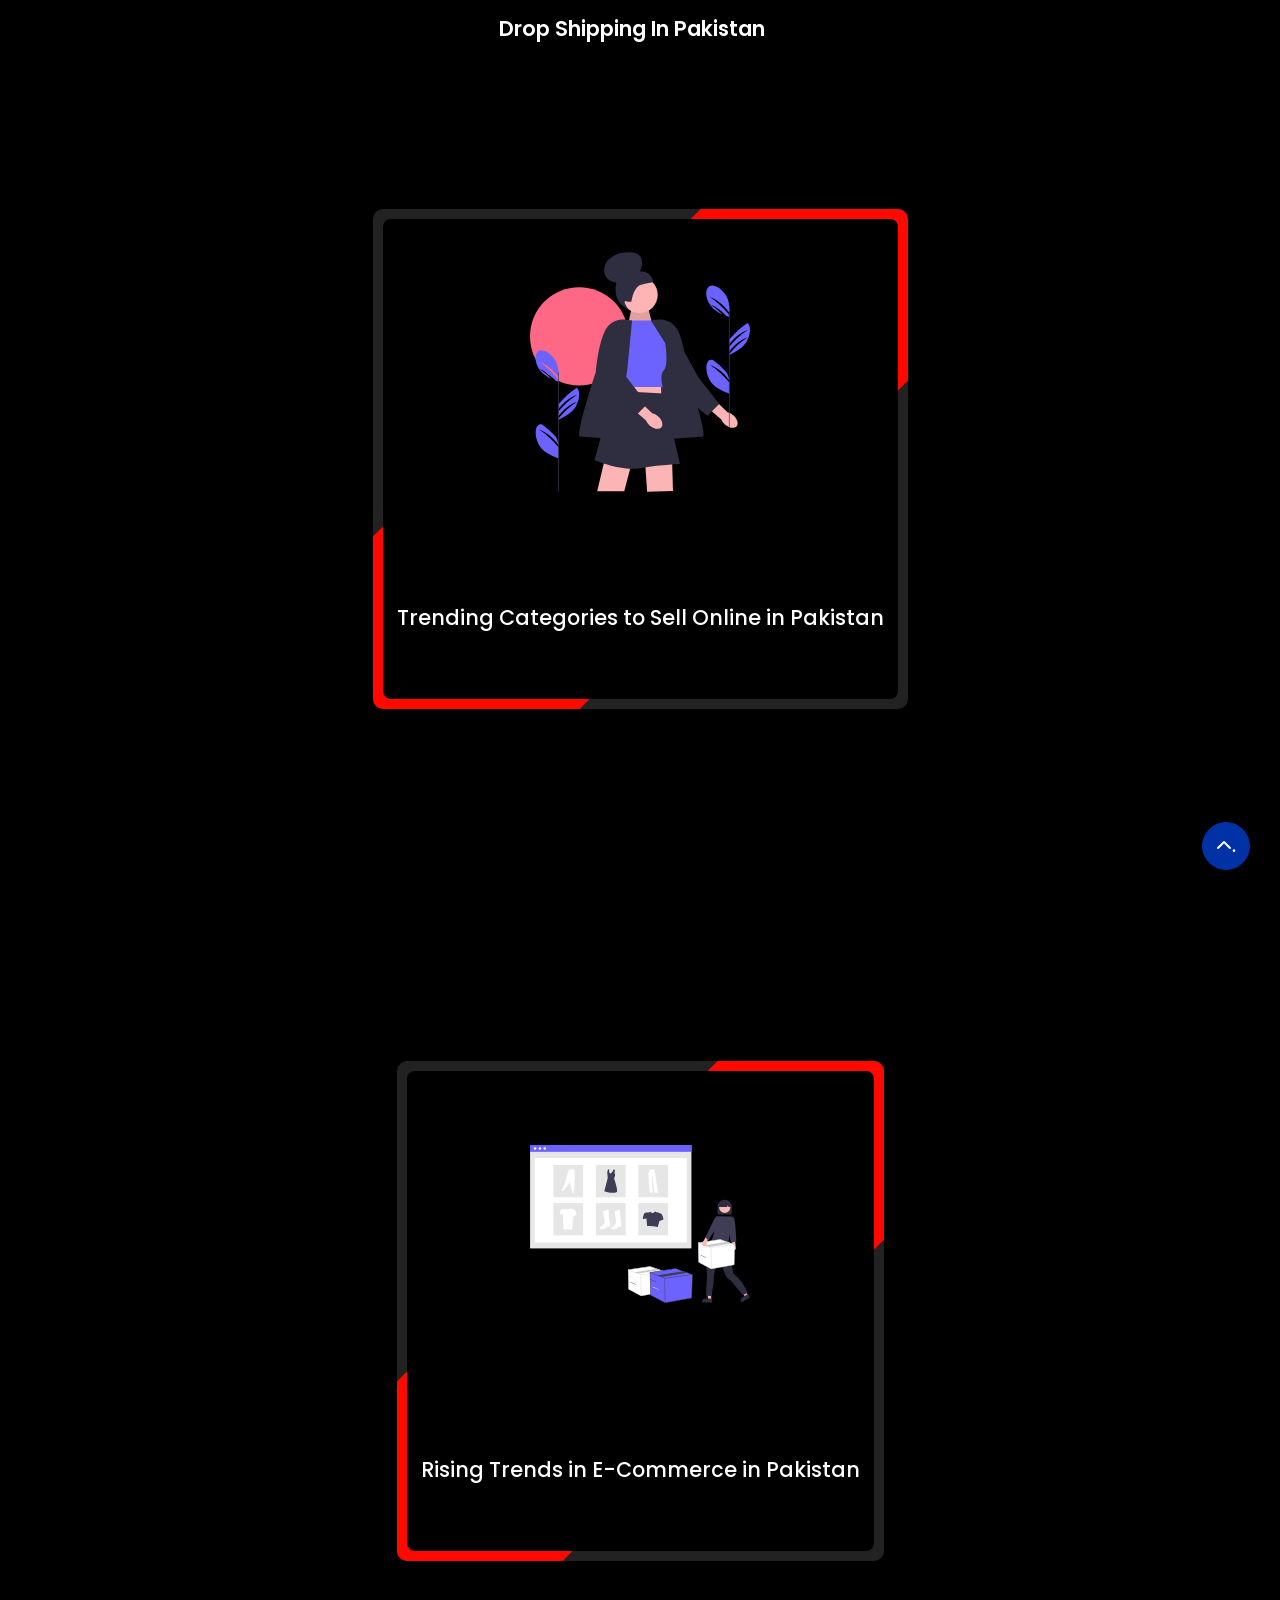
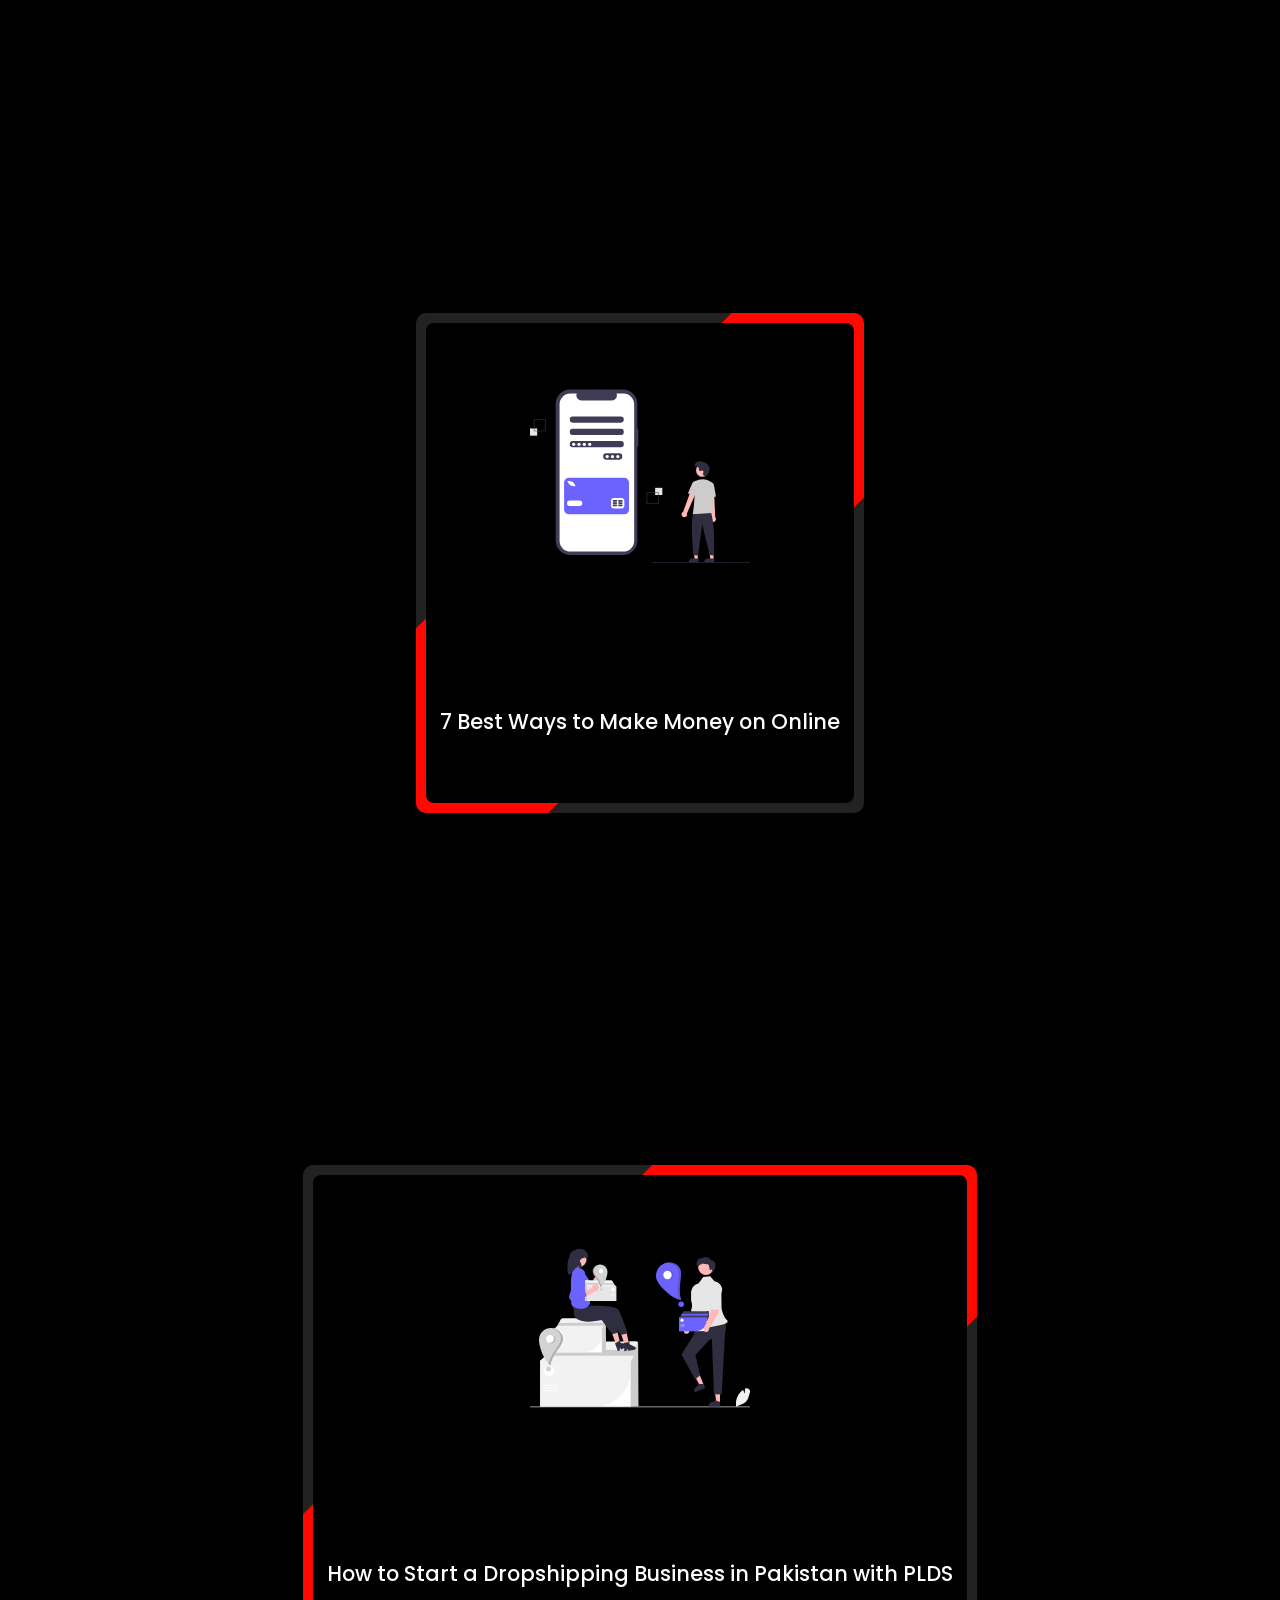
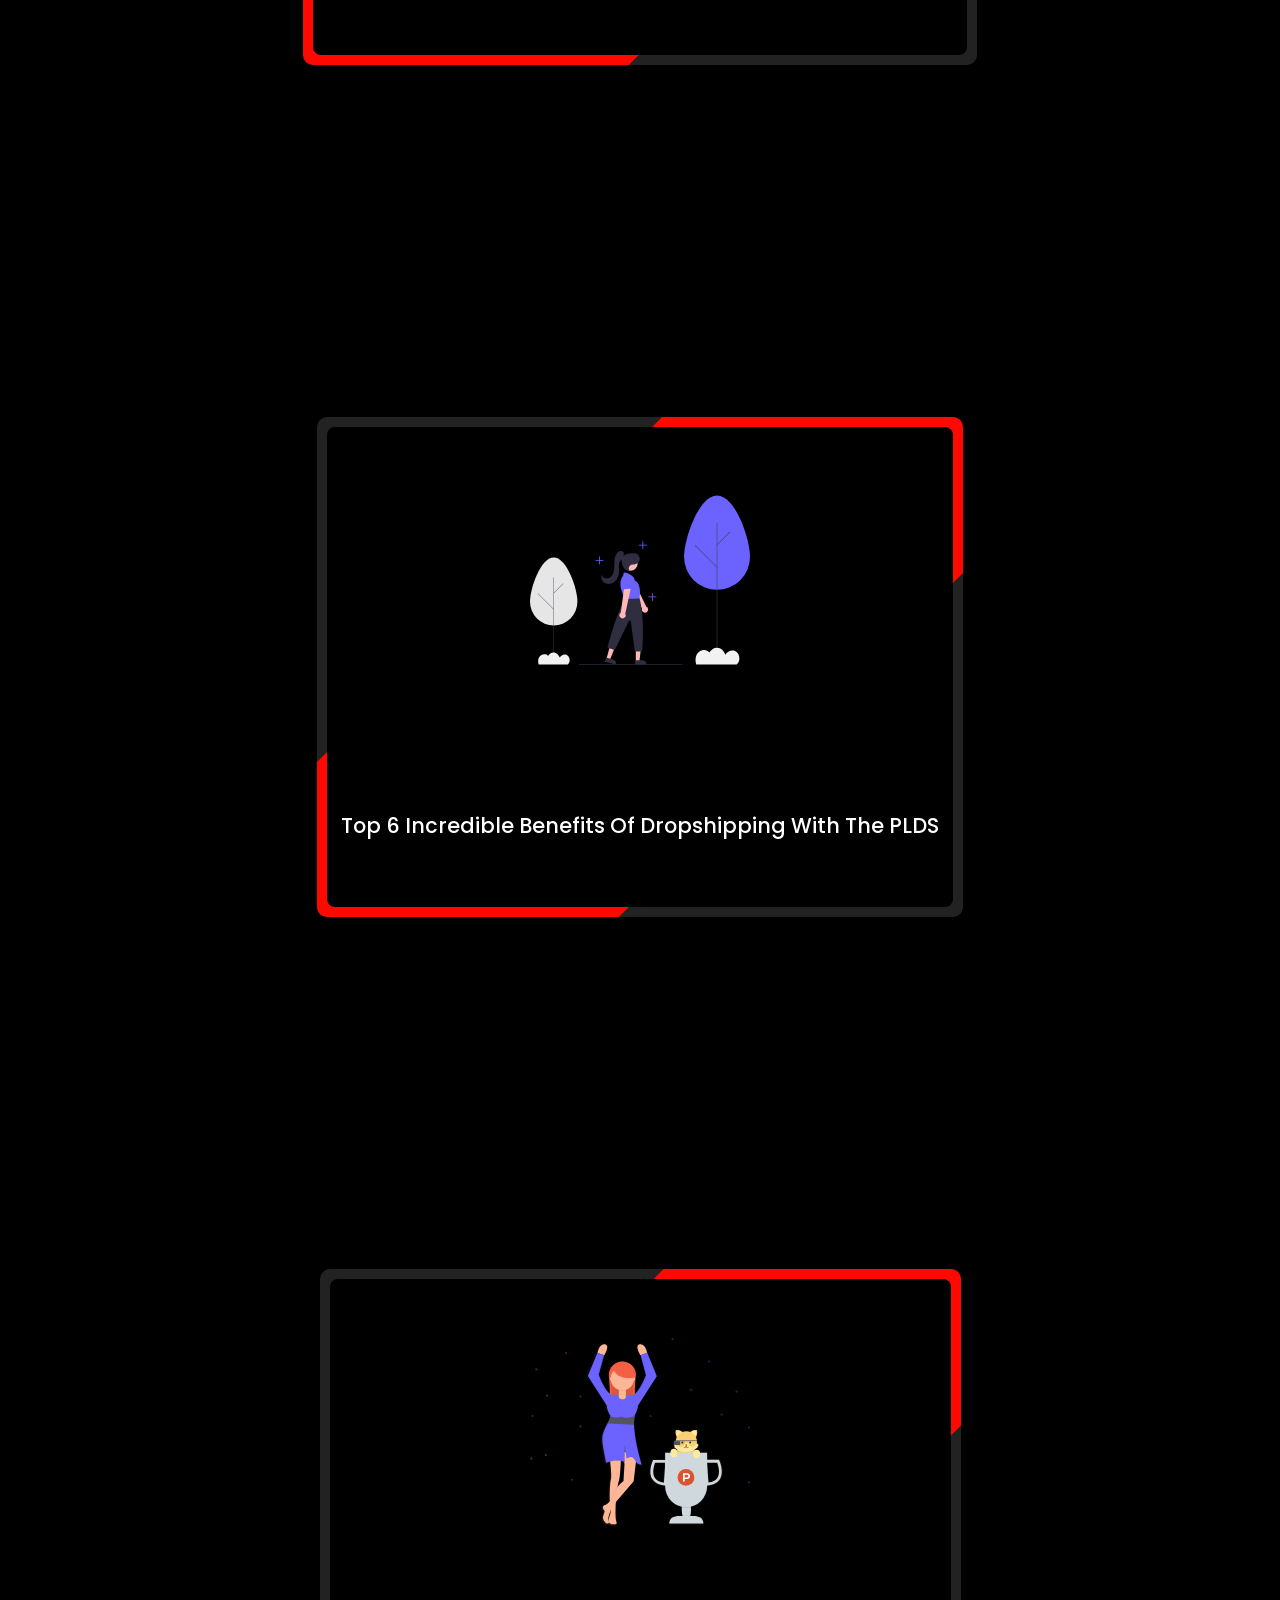
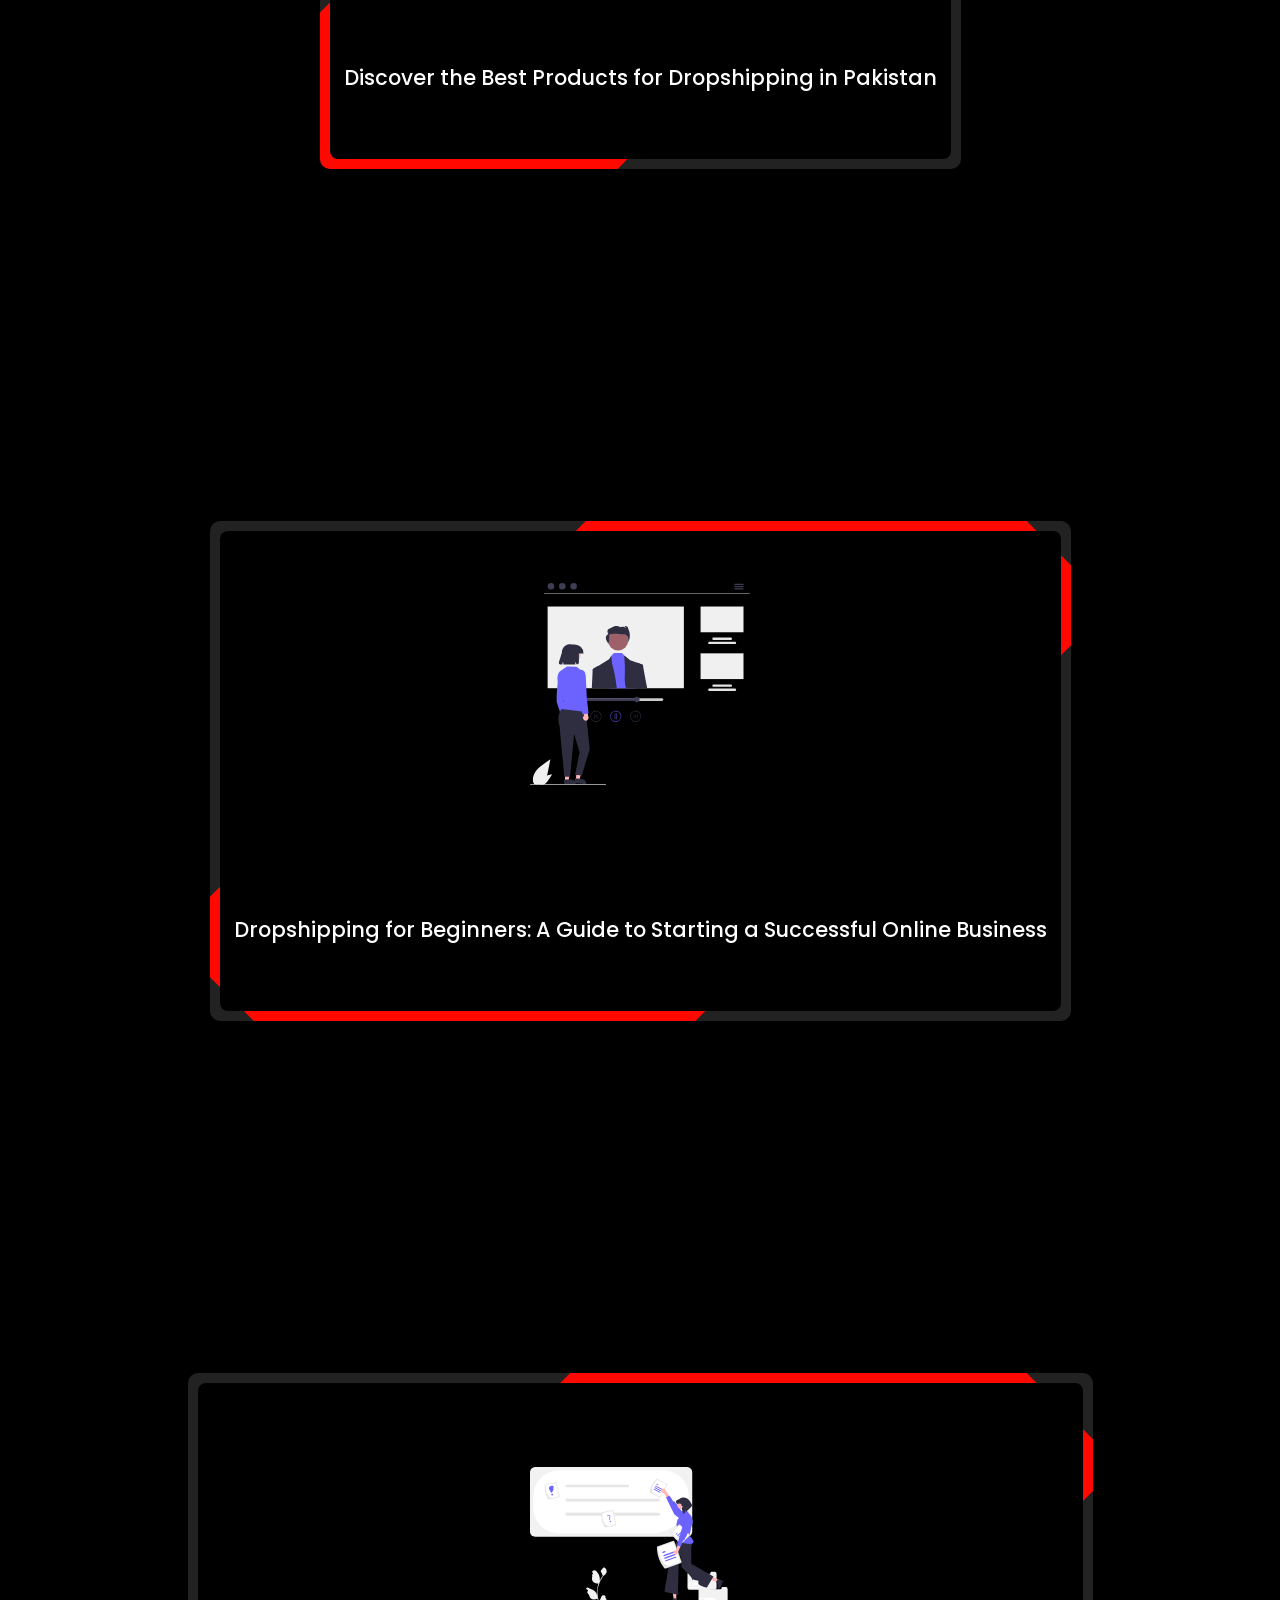
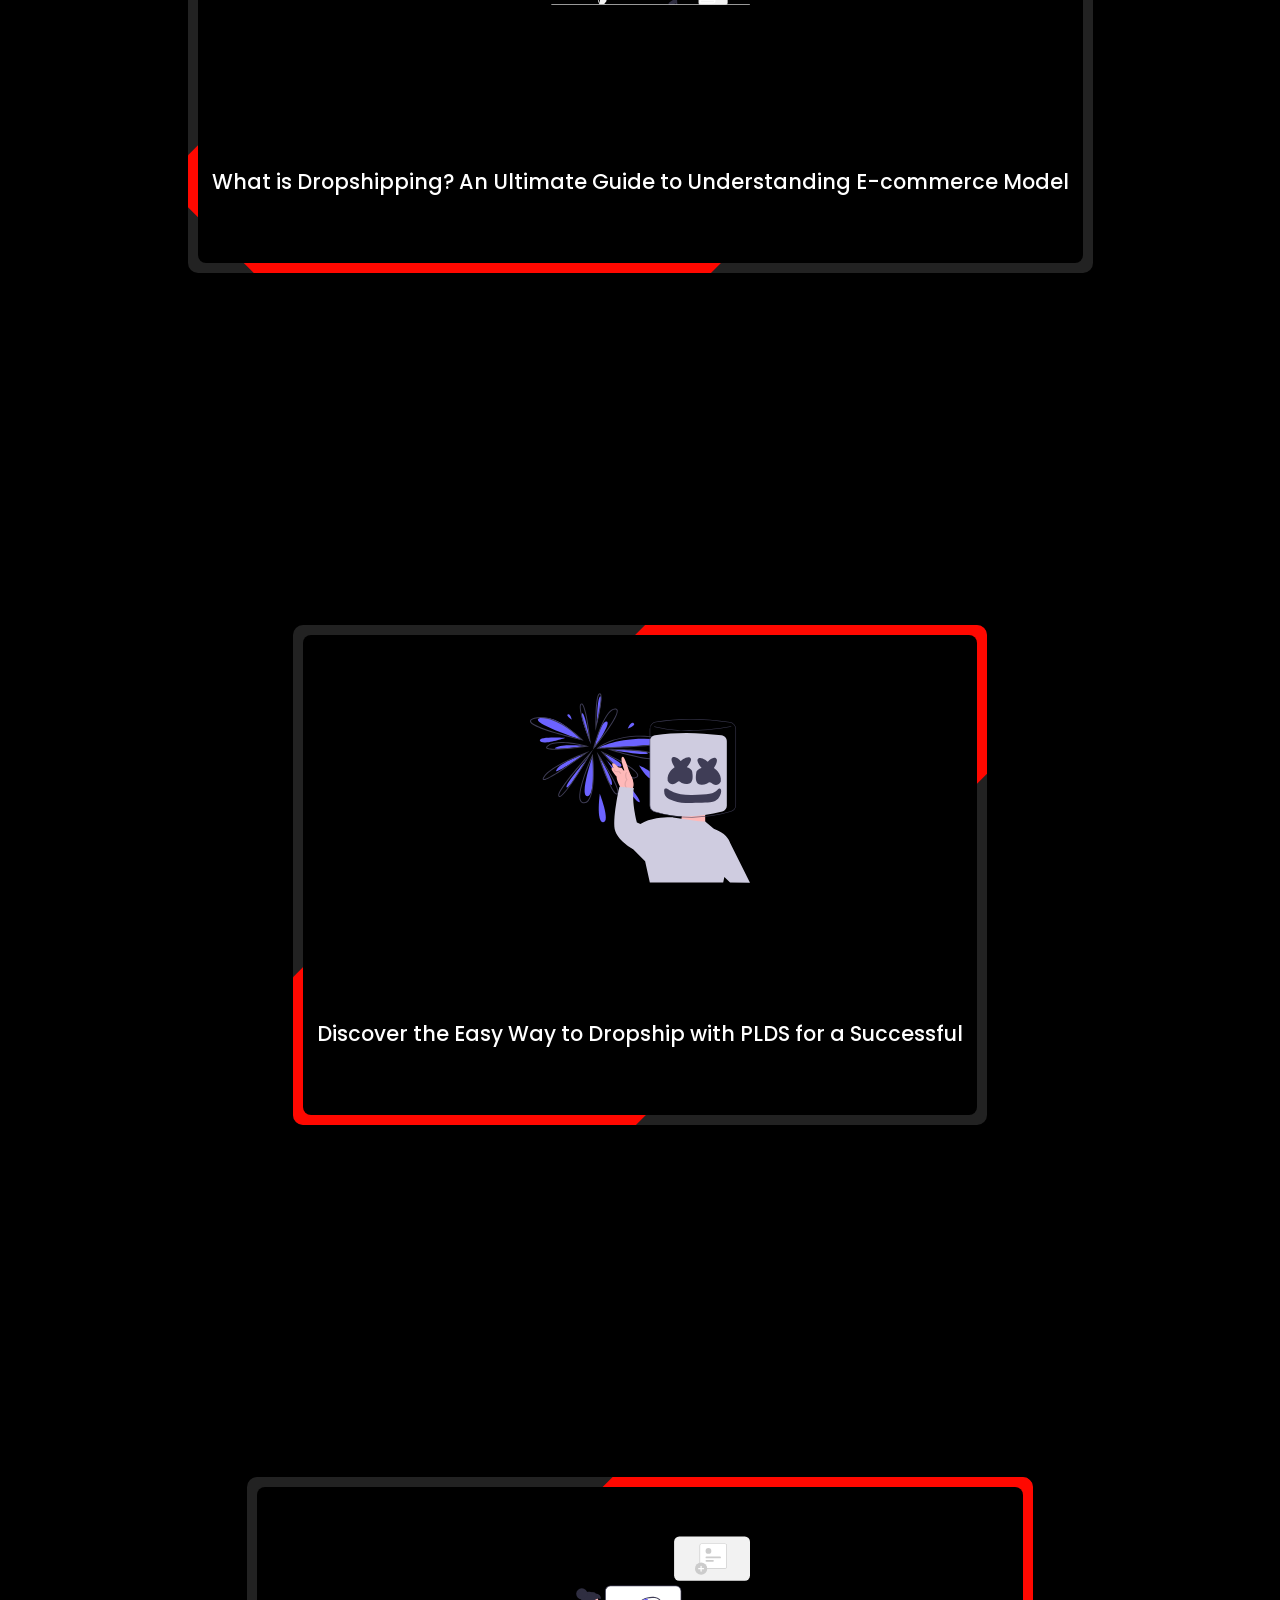
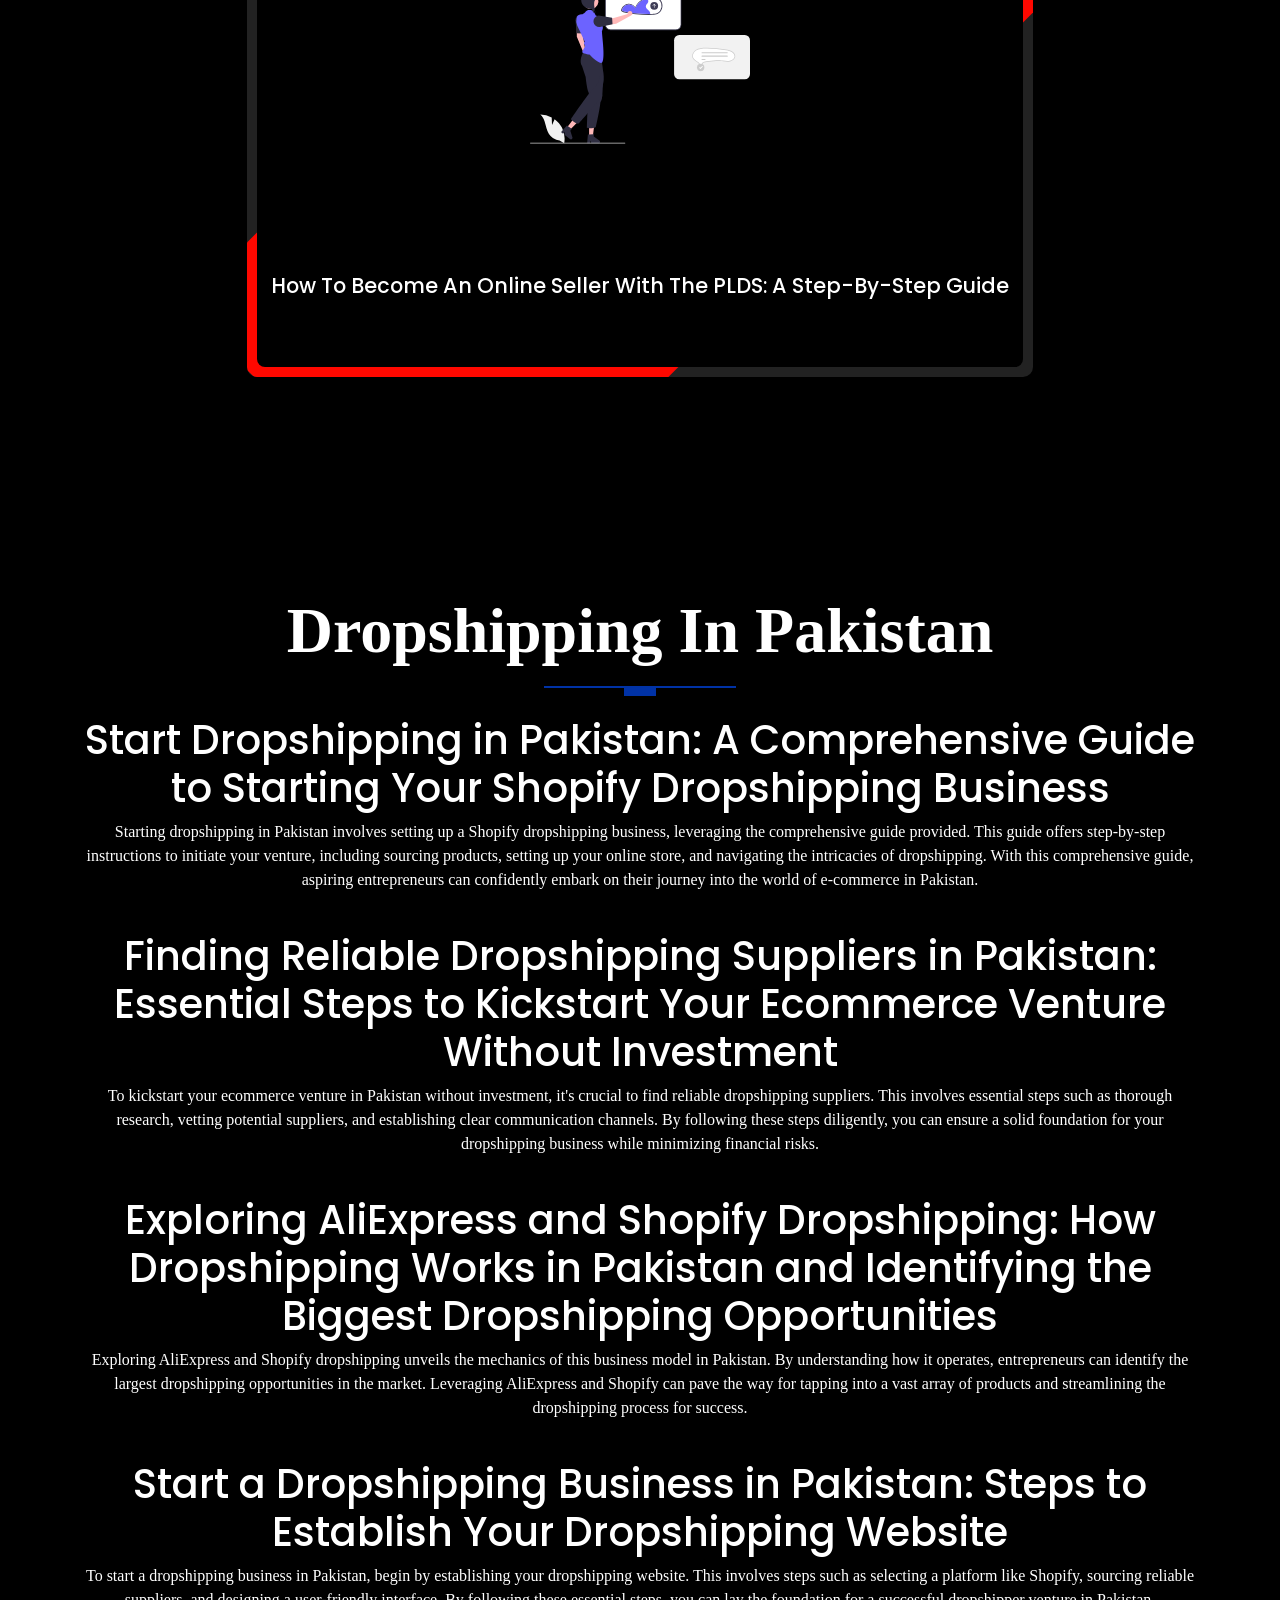
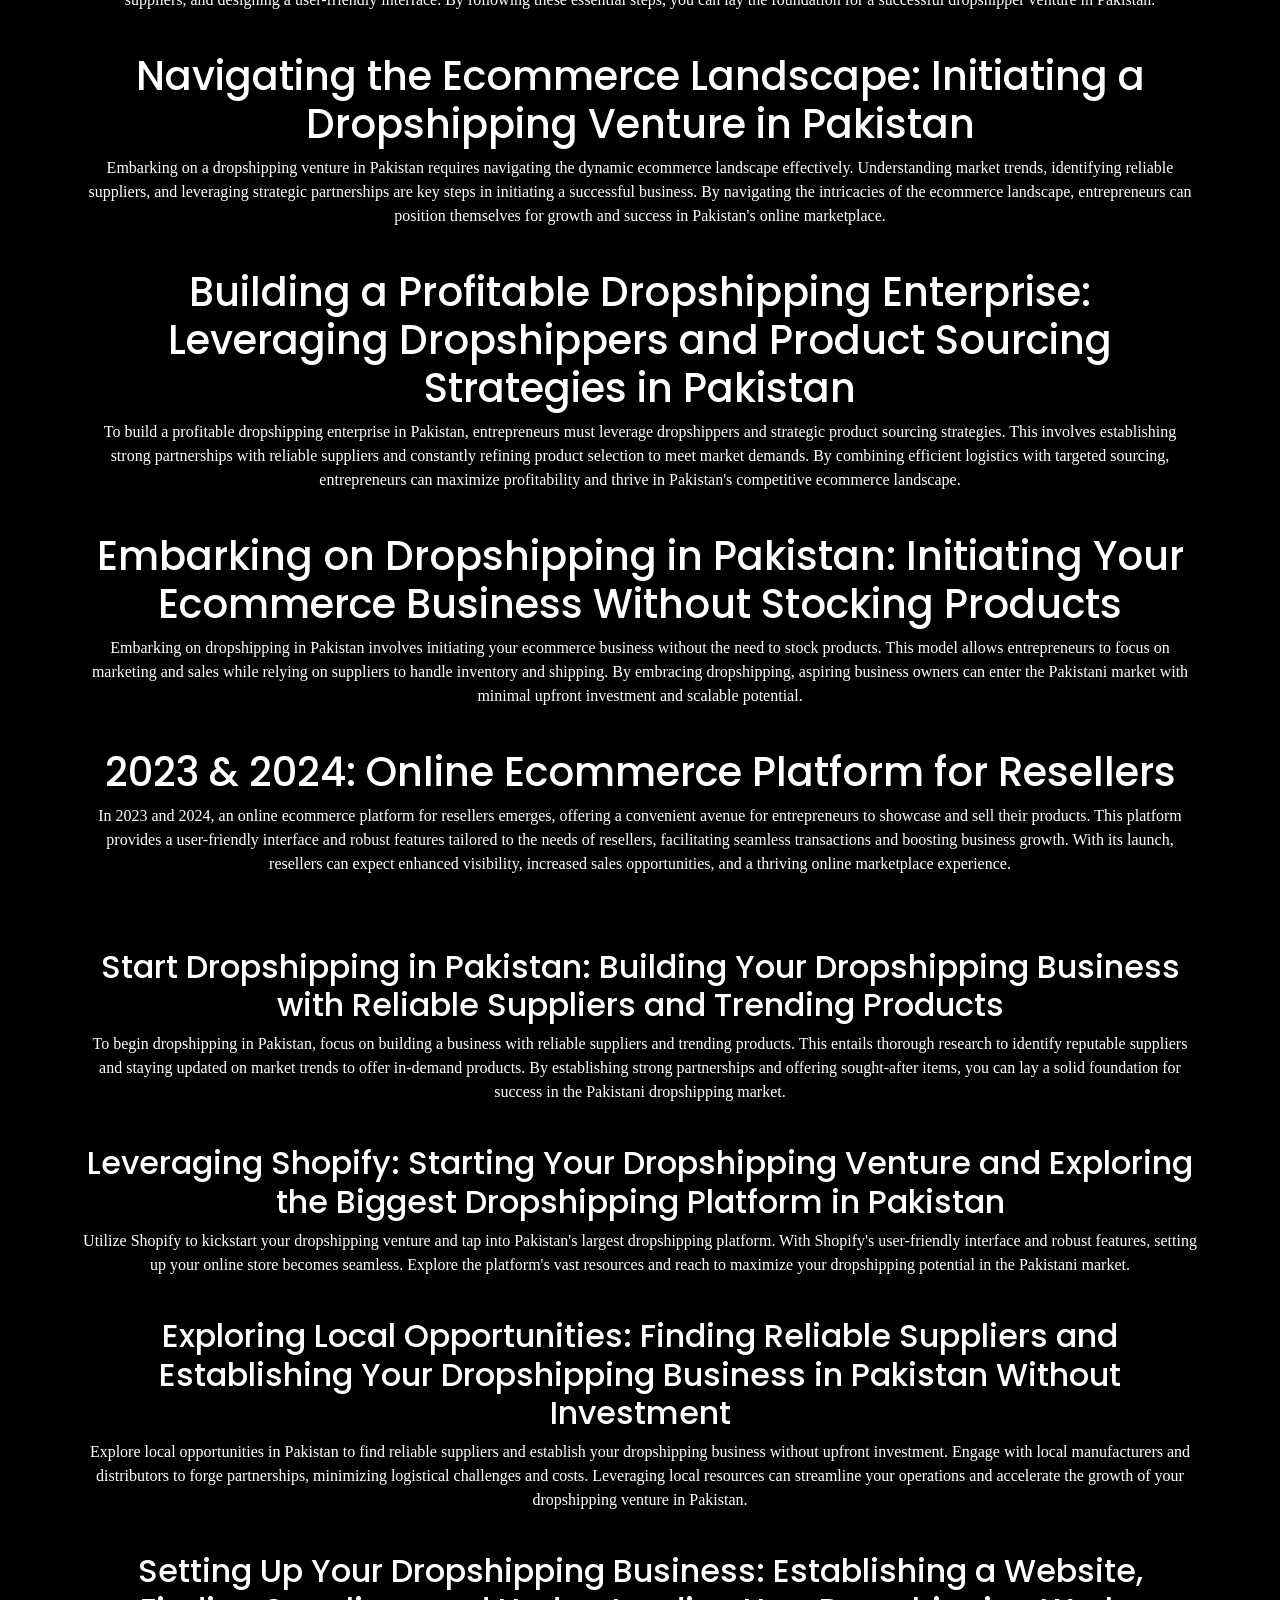
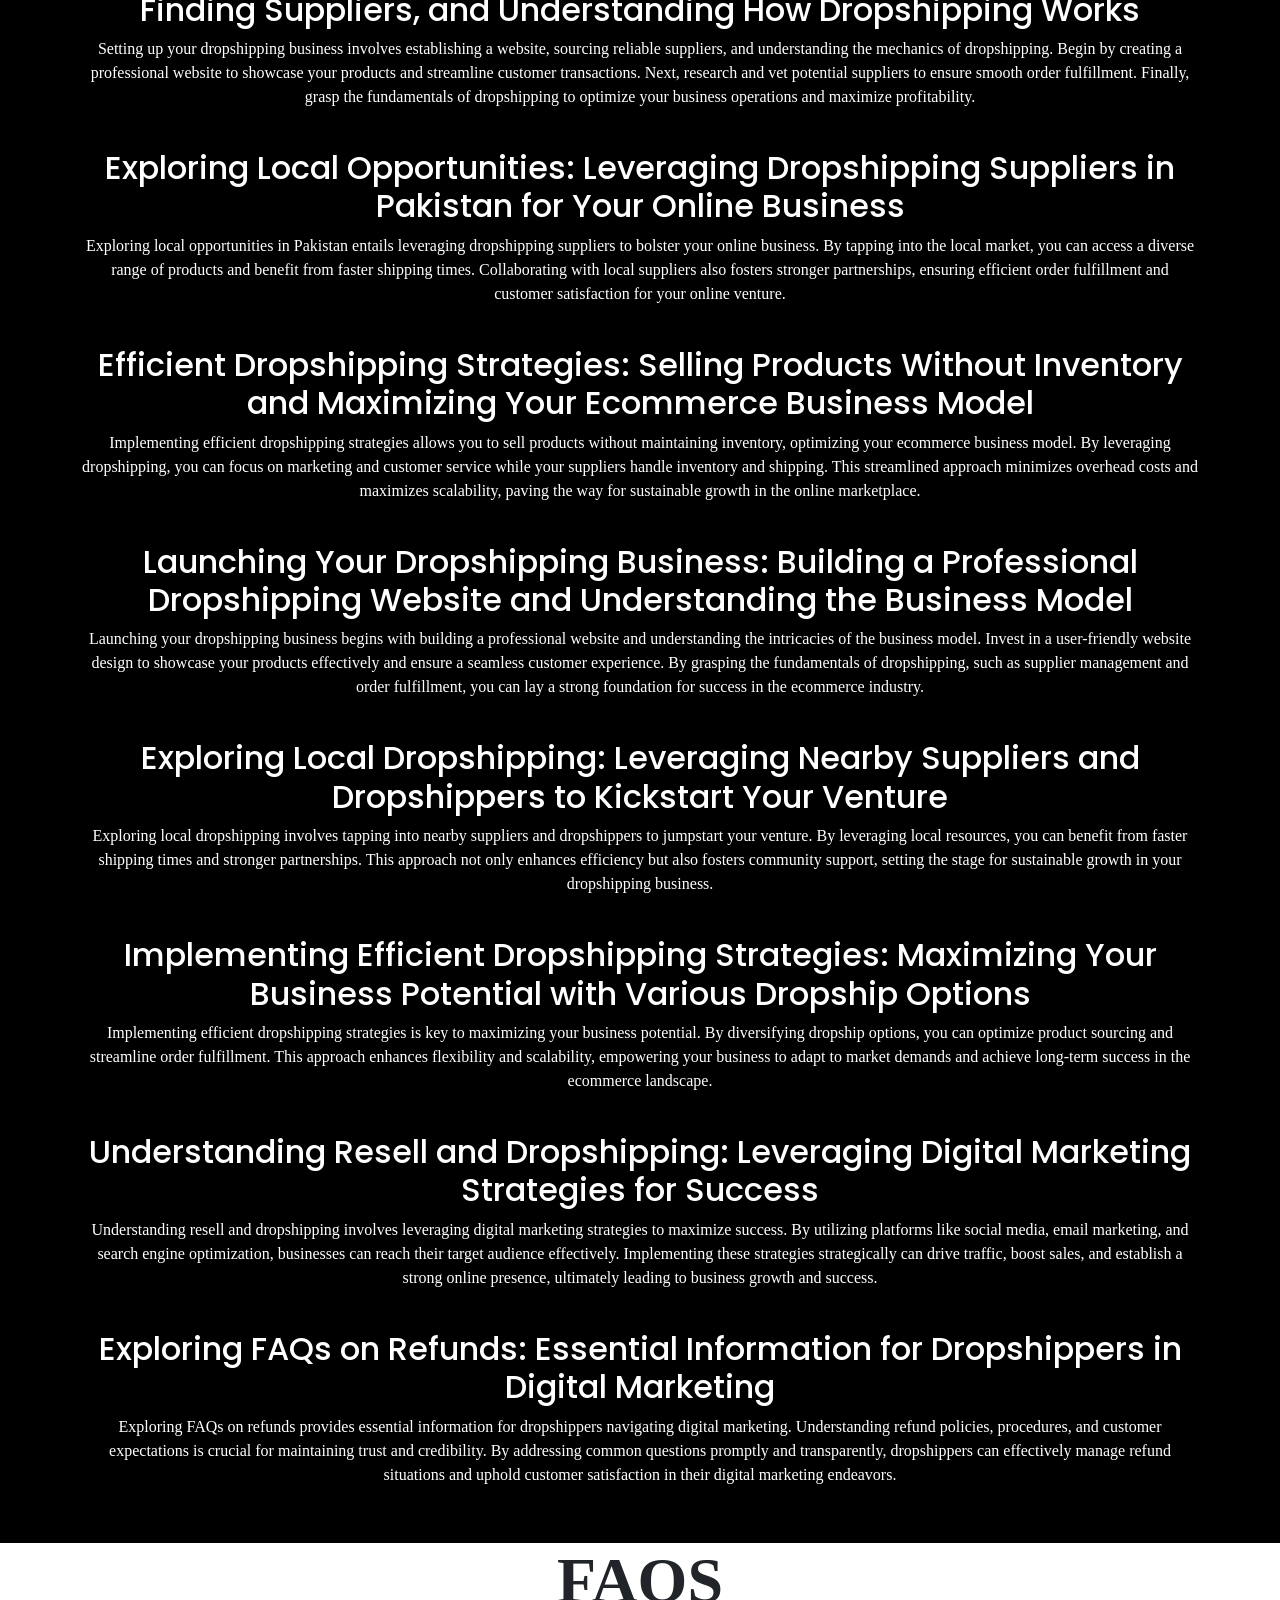
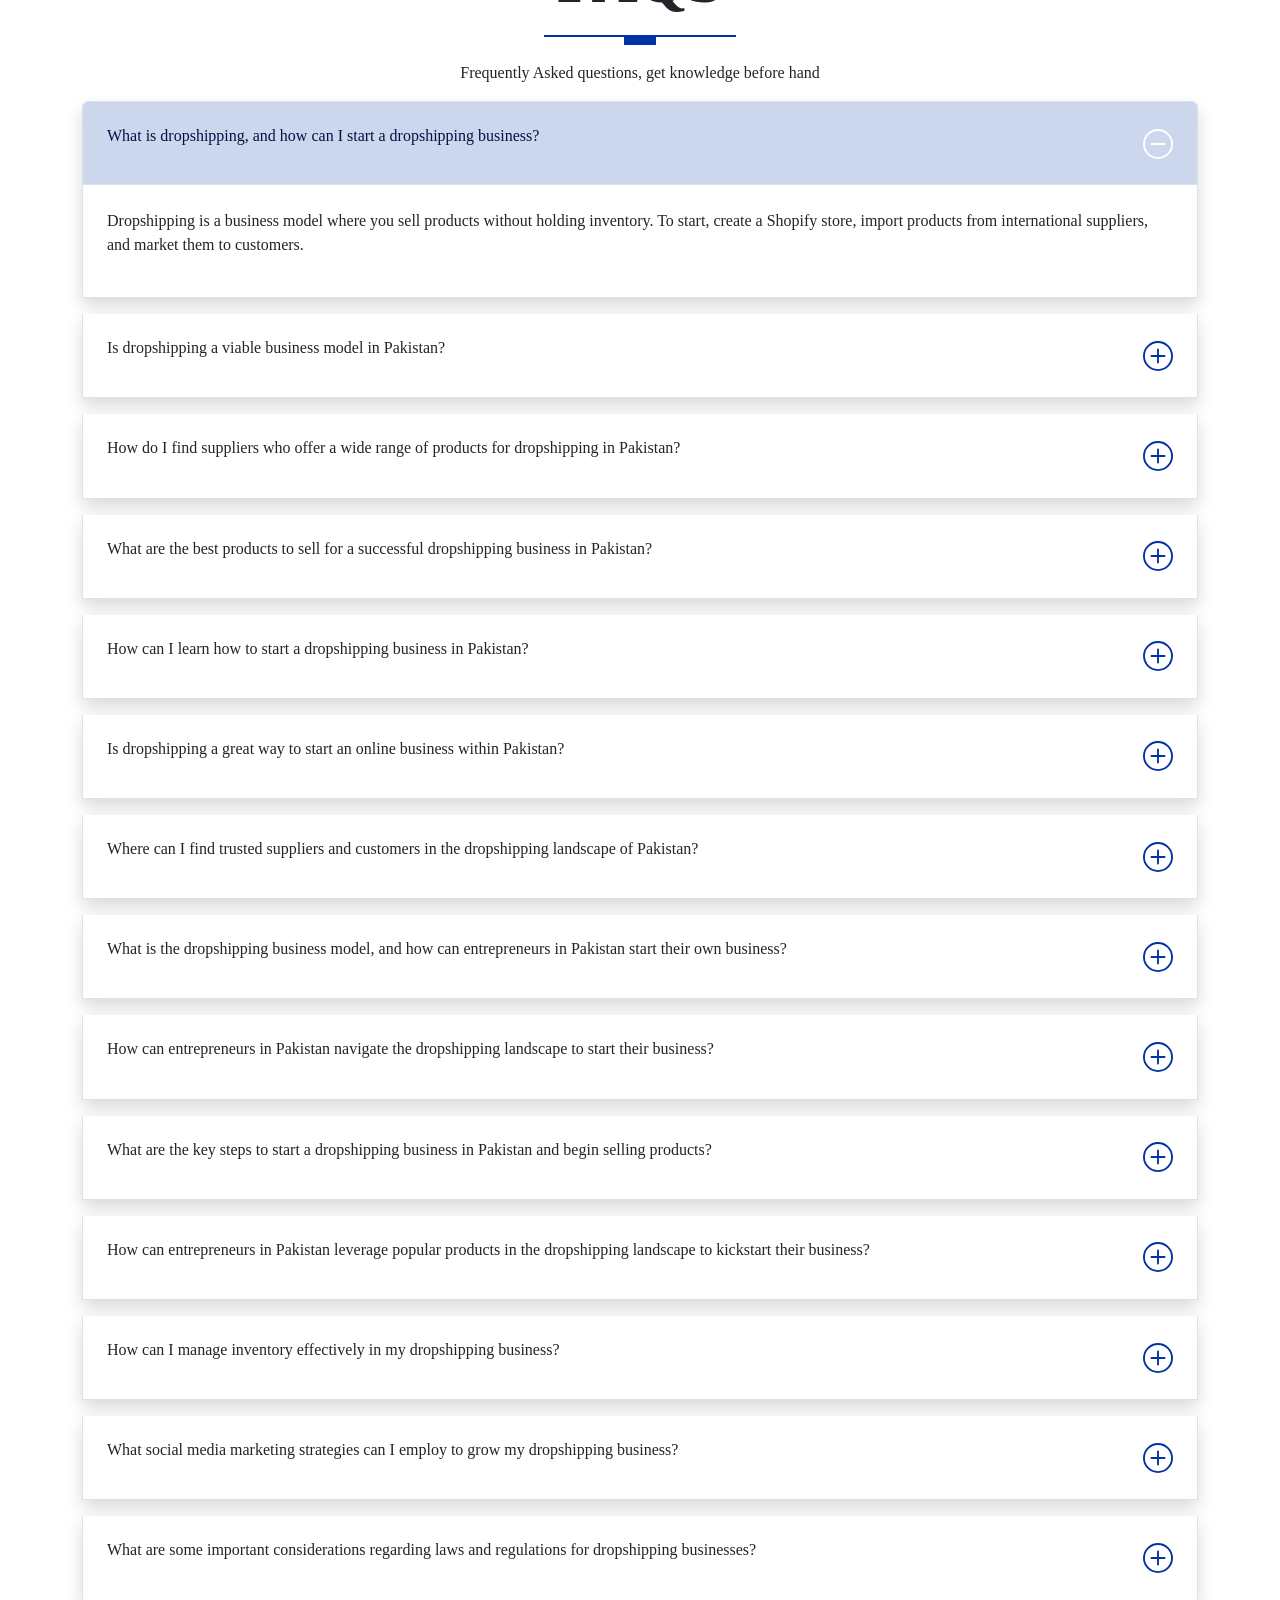
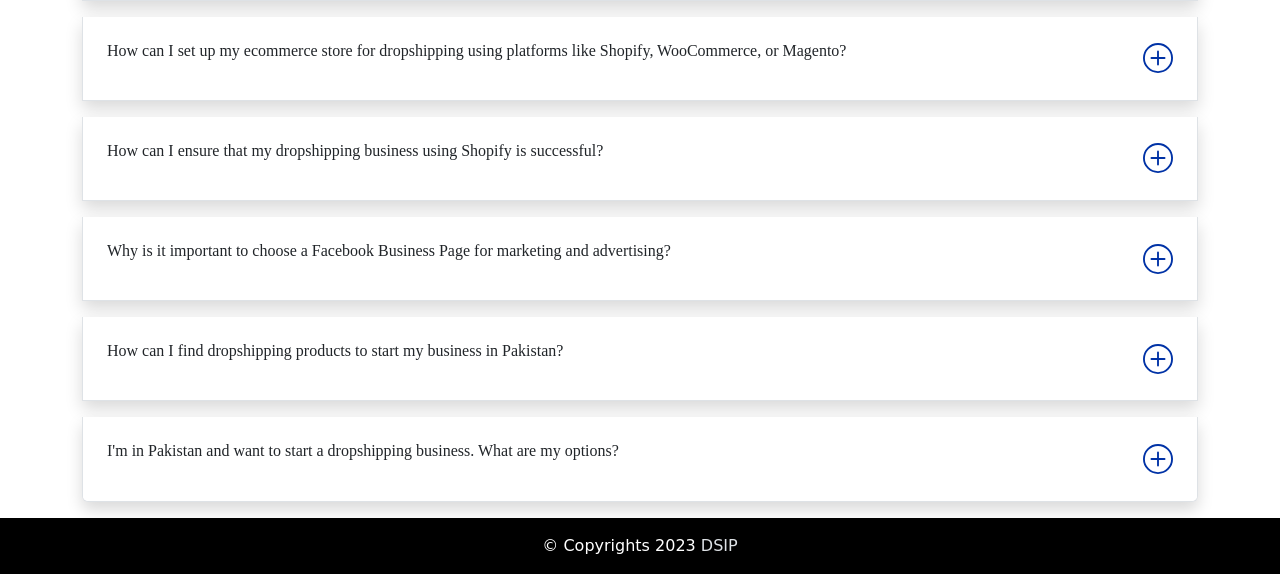
==== commit 1c5fcb84: "Update index.html" ====
--- a/index.html
+++ b/index.html
@@ -487,7 +487,22 @@
     <!-- end faq here -->	  
 
 
-
+   <!-- begin footer here -->
+    <footer class="footer">
+    	<div class="footer-bottom pt-3 pd-5 pb-3">
+    		<div class="container">
+    			<div class="row text-center text-white">
+    				<div class="col-12">
+    					<div class="footer-bottom__copyrights text-white">
+    						&COPY; Copyrights 2023 <a href="#">DSIP</a>
+    					</div>
+    				</div>
+    			</div>
+    		</div>
+    	</div>
+    </footer>
+    <!-- end footer here -->
+	  
     <!-- begin back-to-top-button -->
     	<a href="#" class="shadow btn btn-primary rounded-circle back-to-top">
     		<i class="fas fa-chevron-up">.</i>
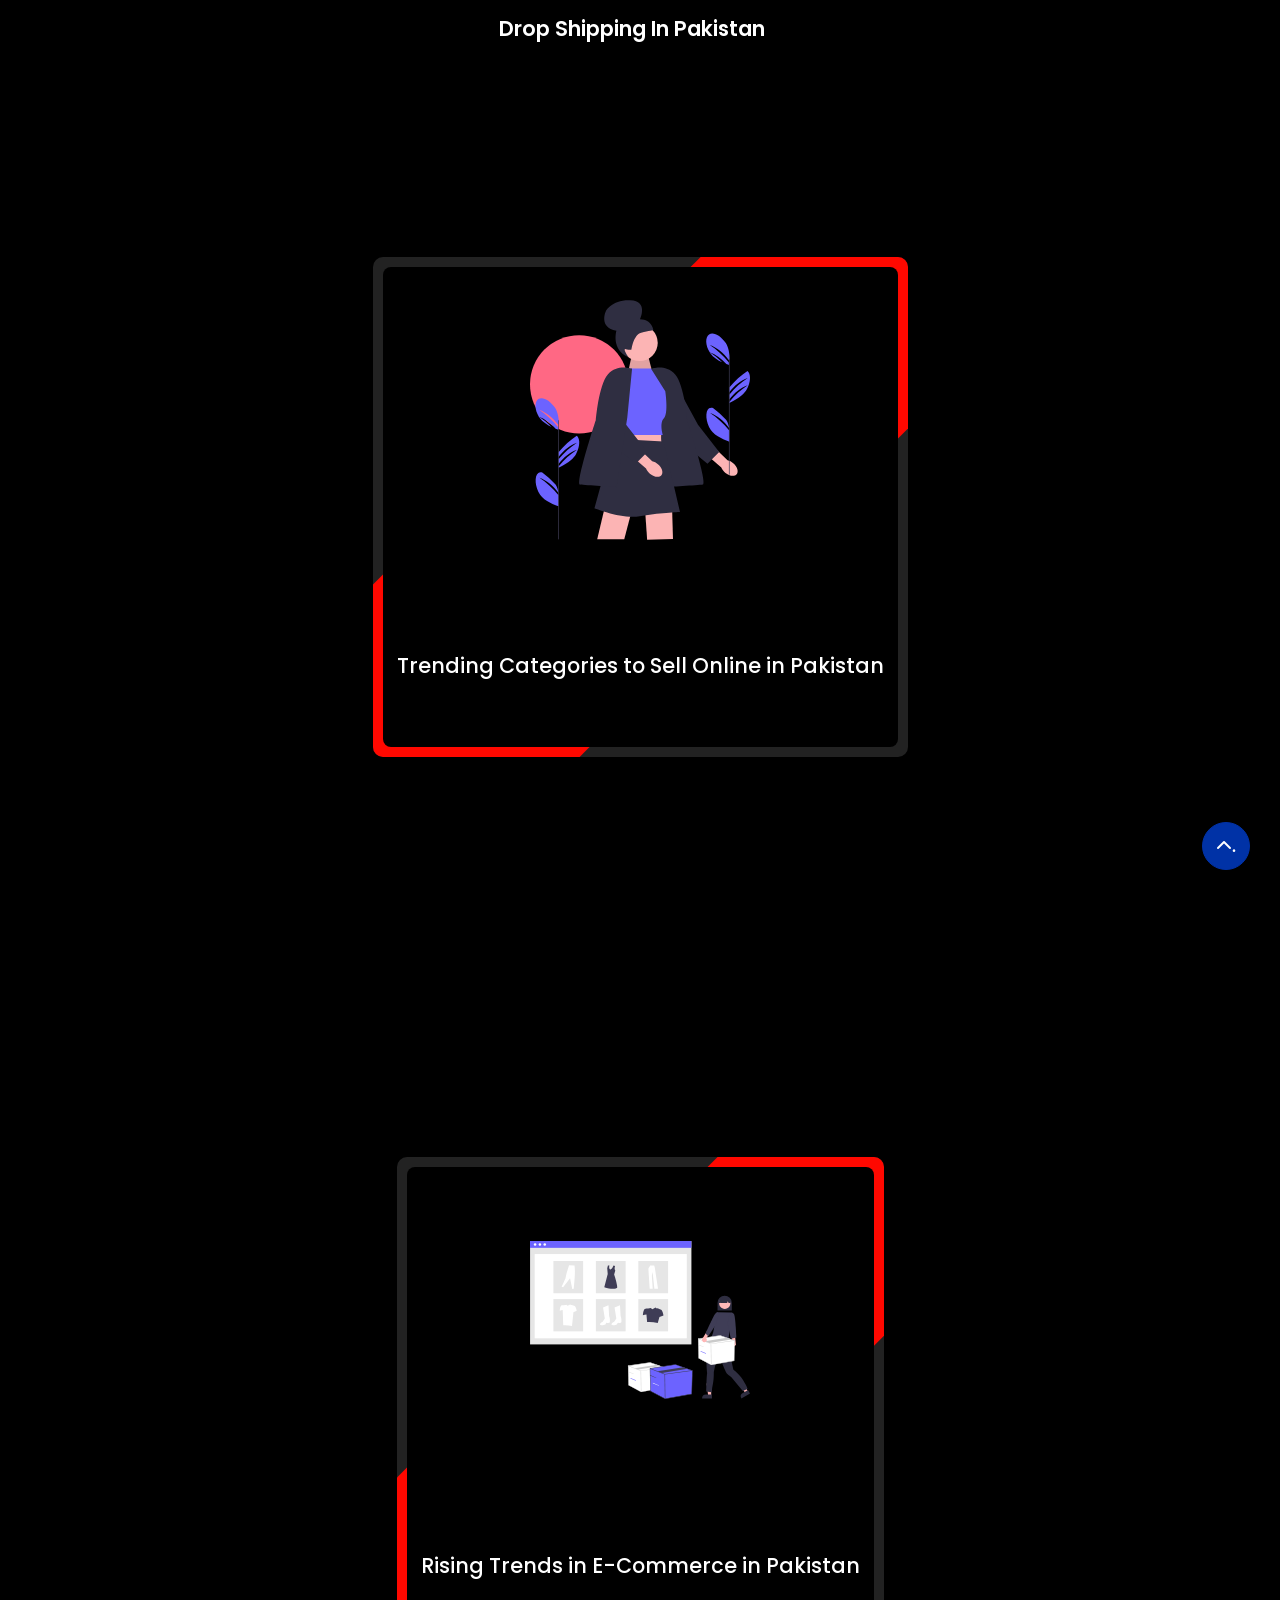
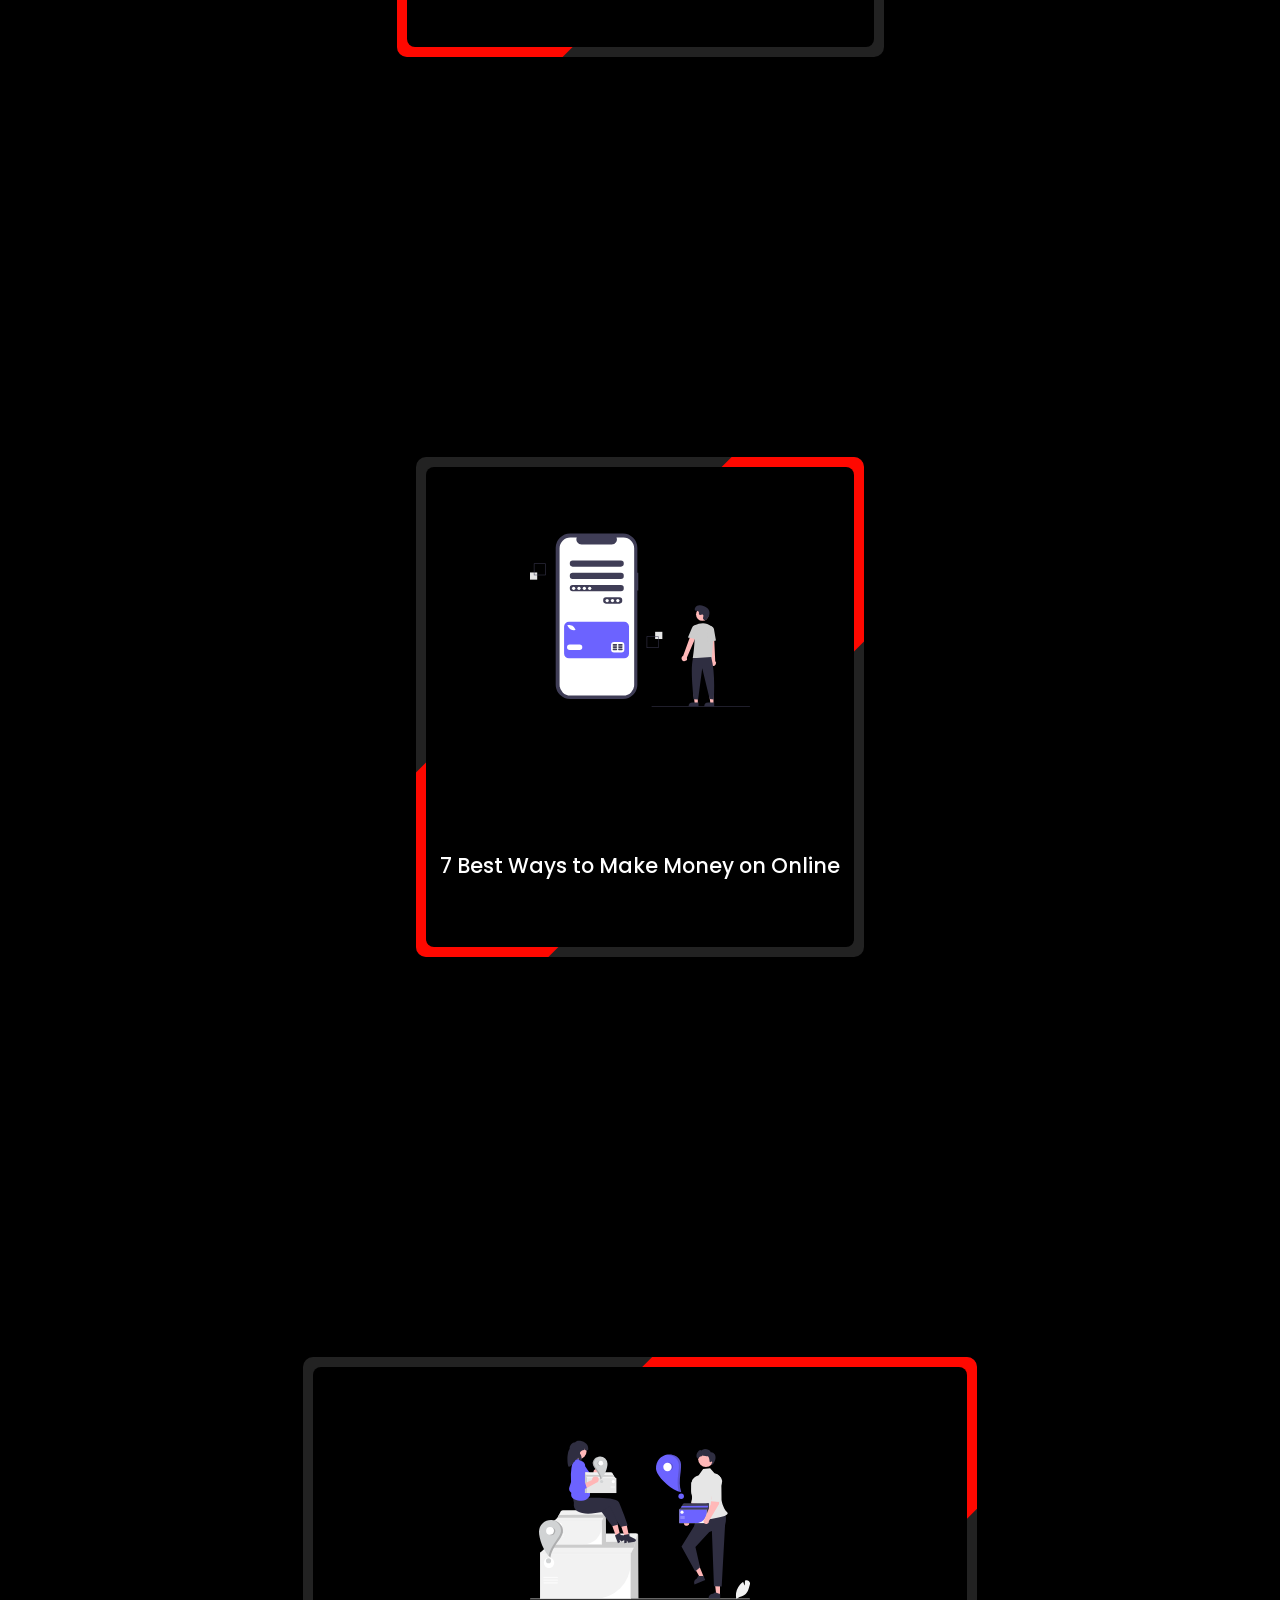
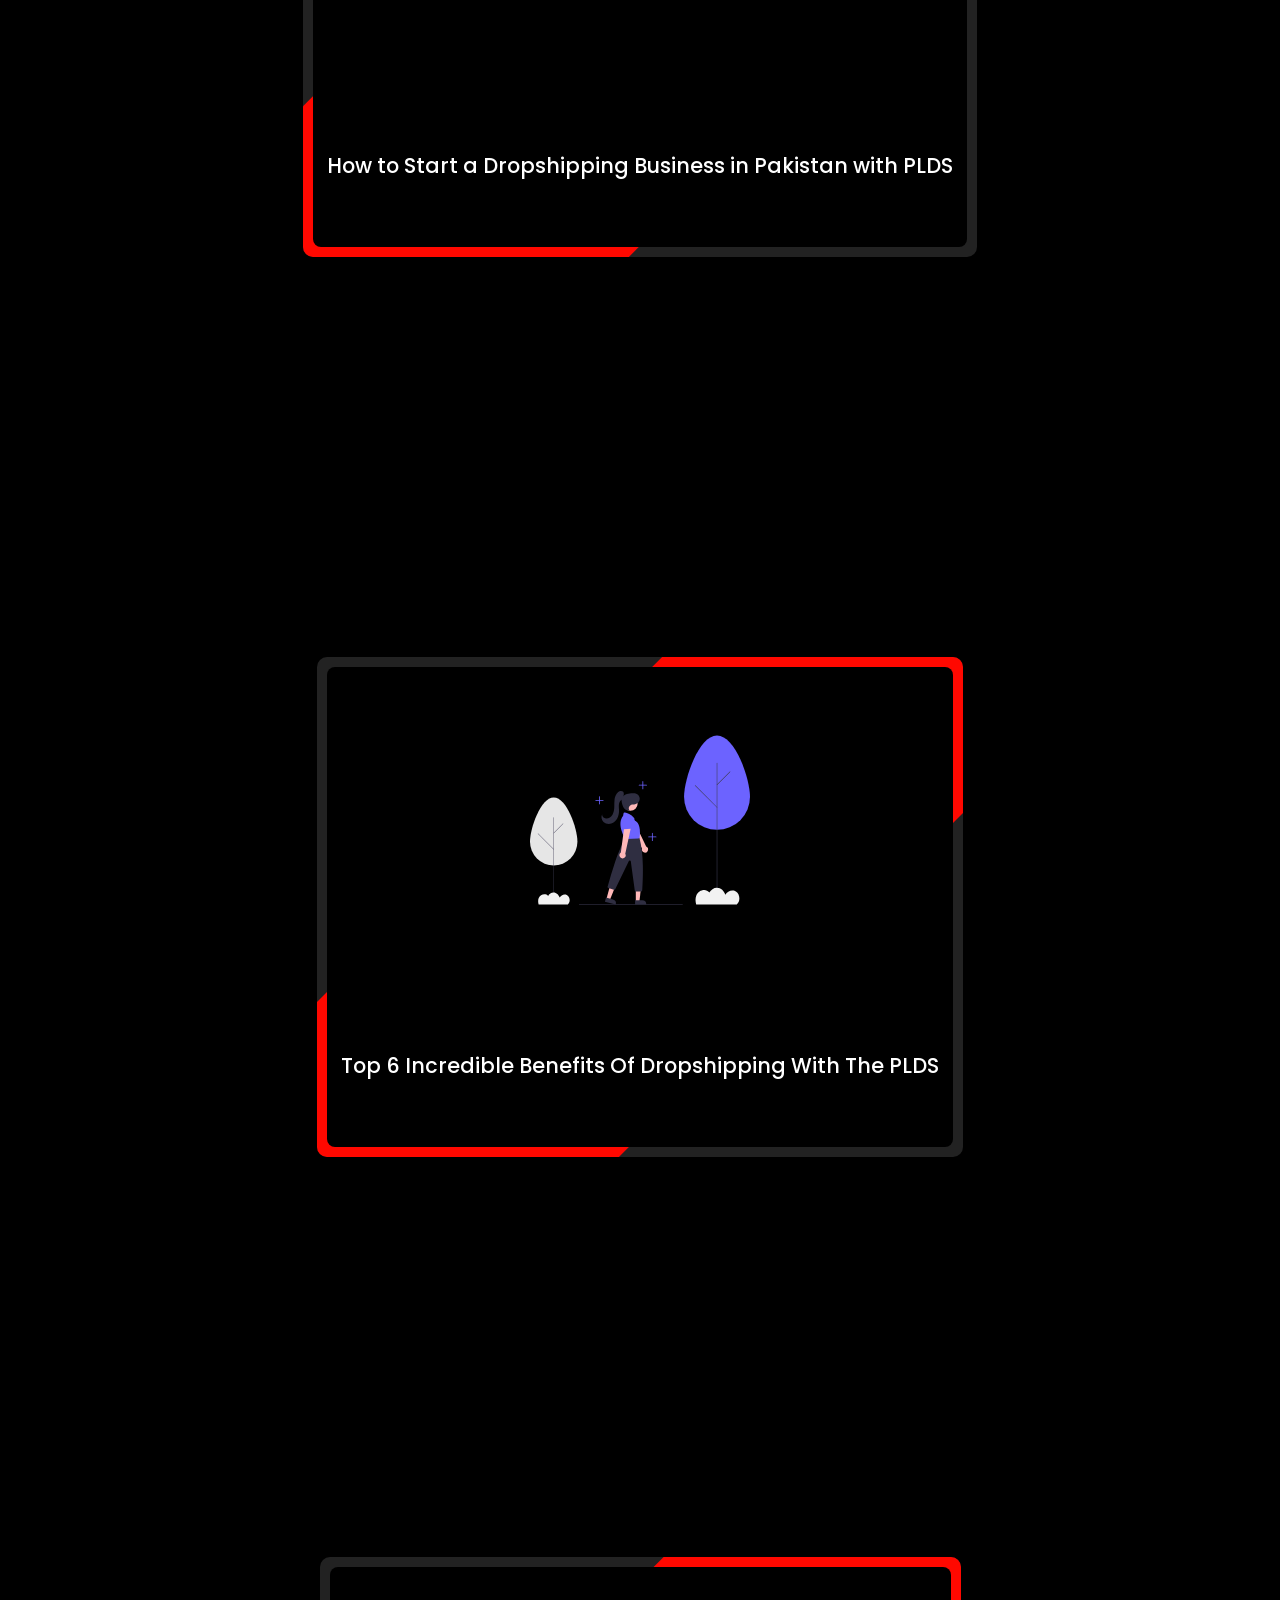
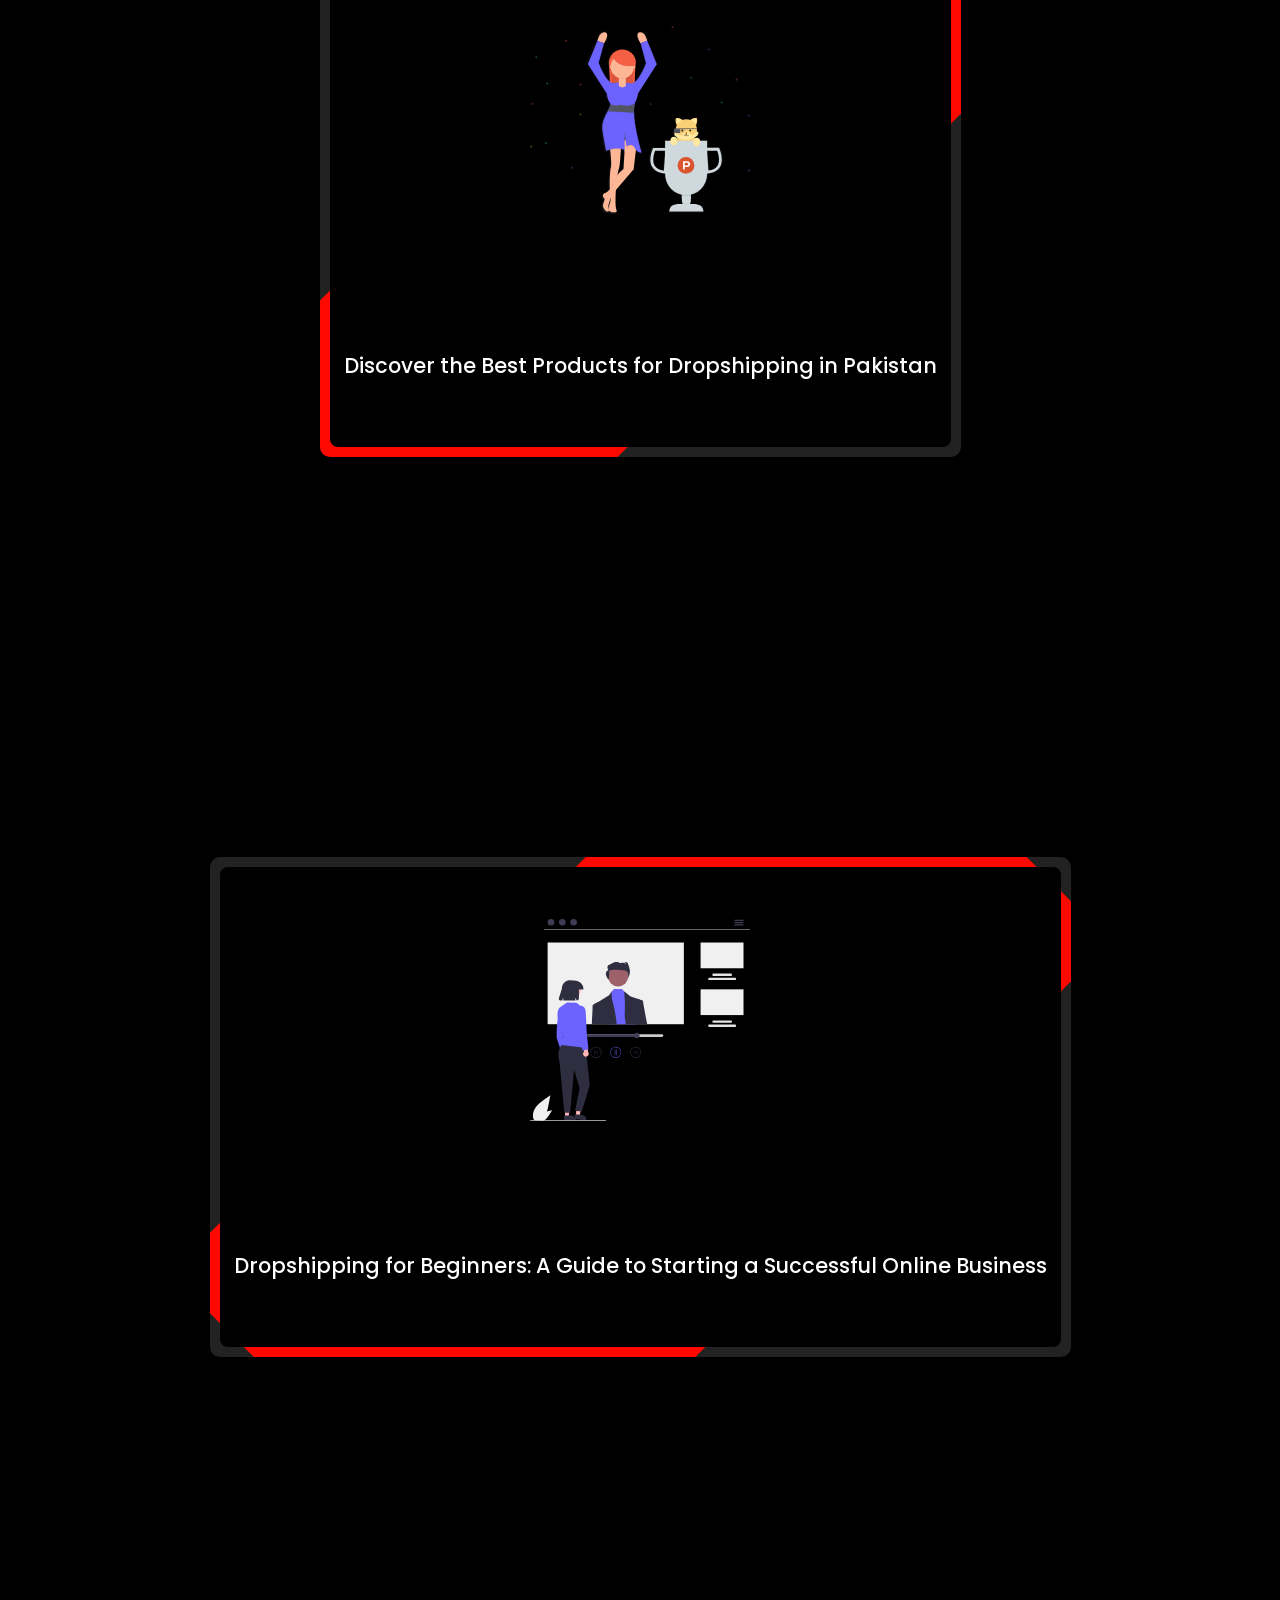
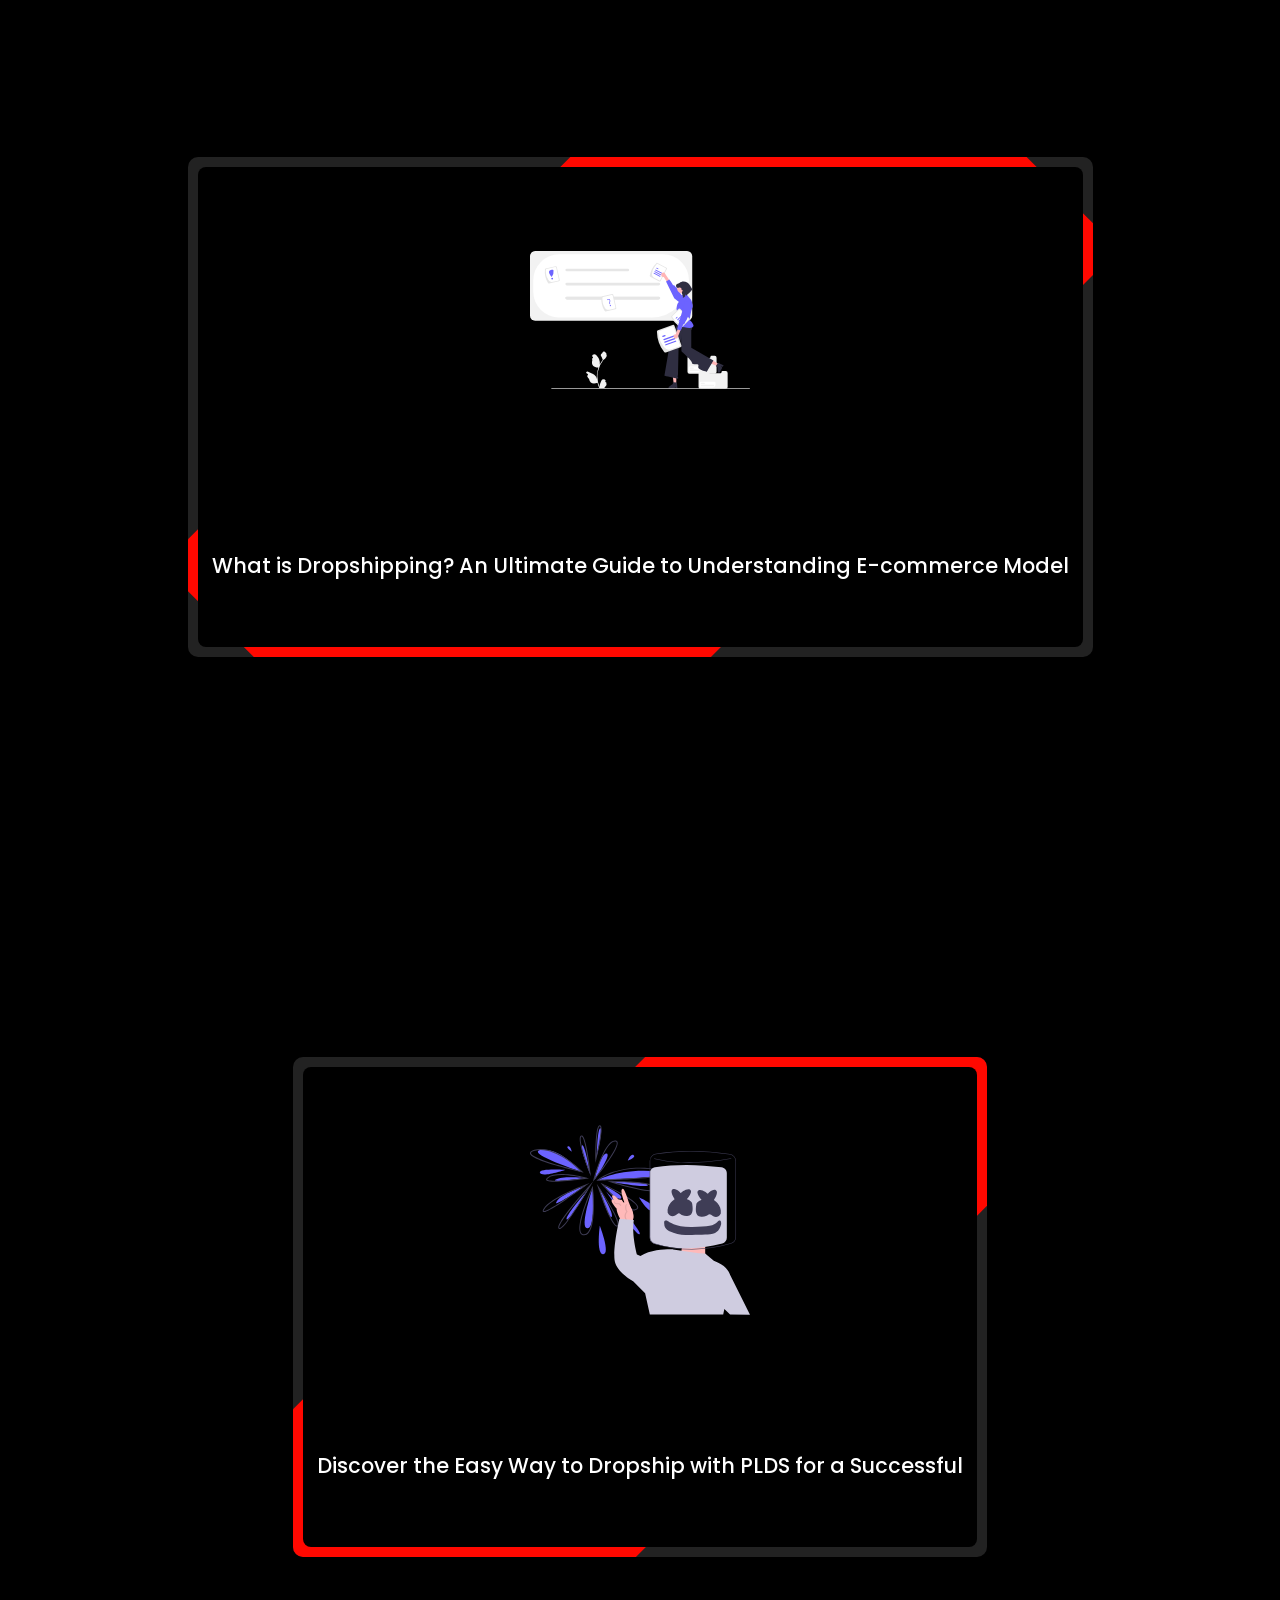
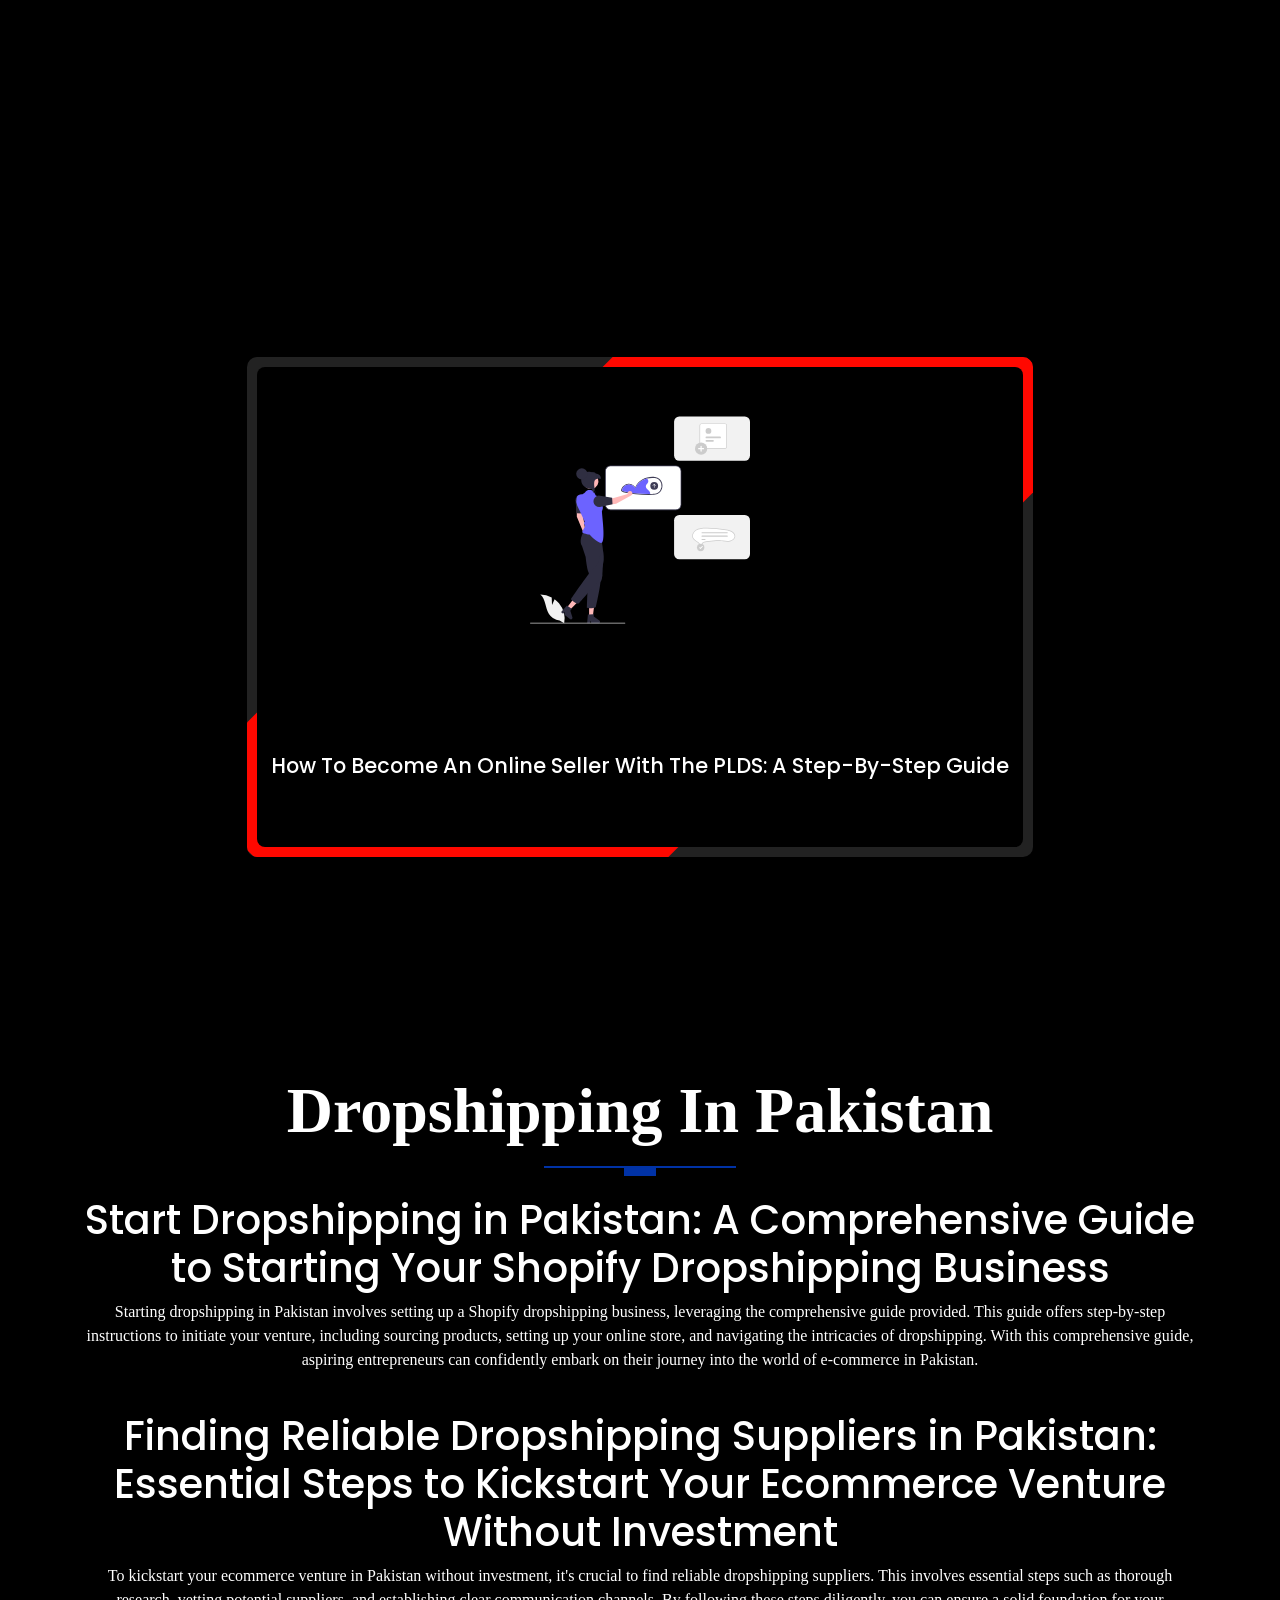
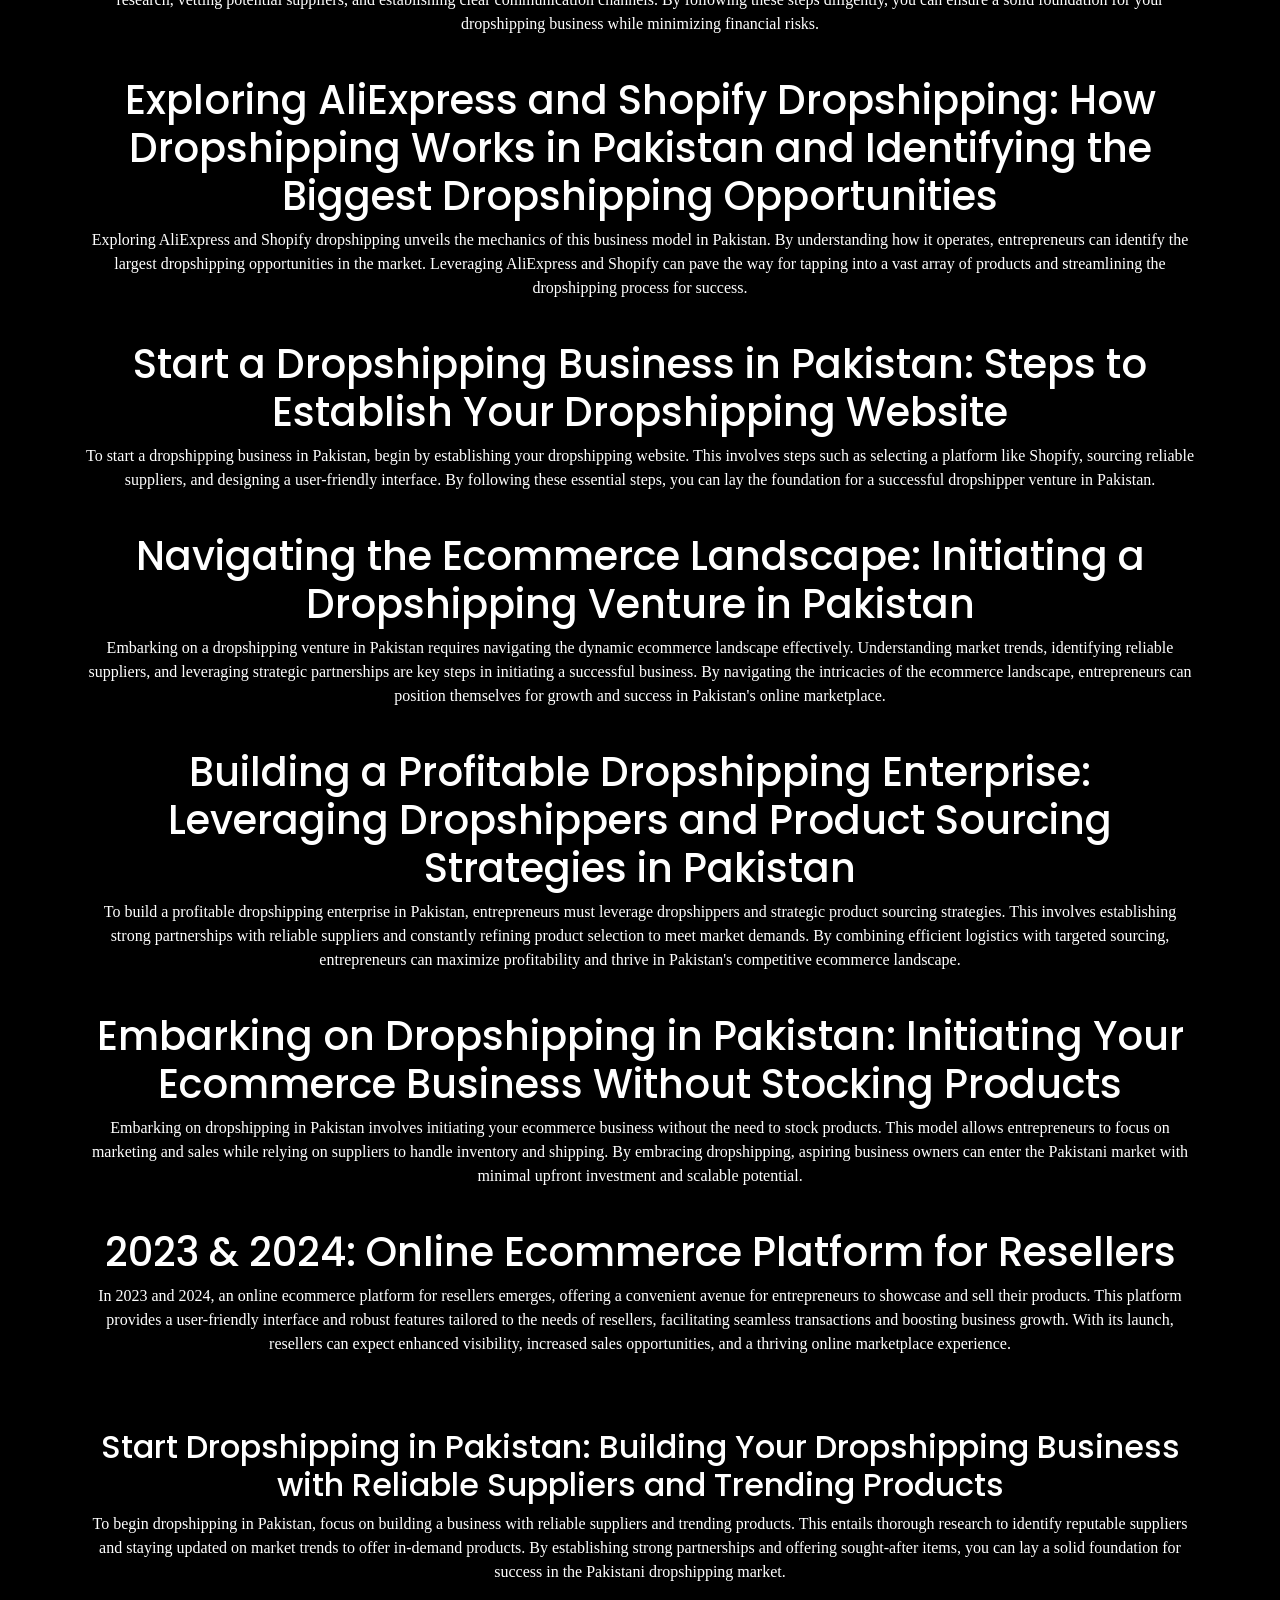
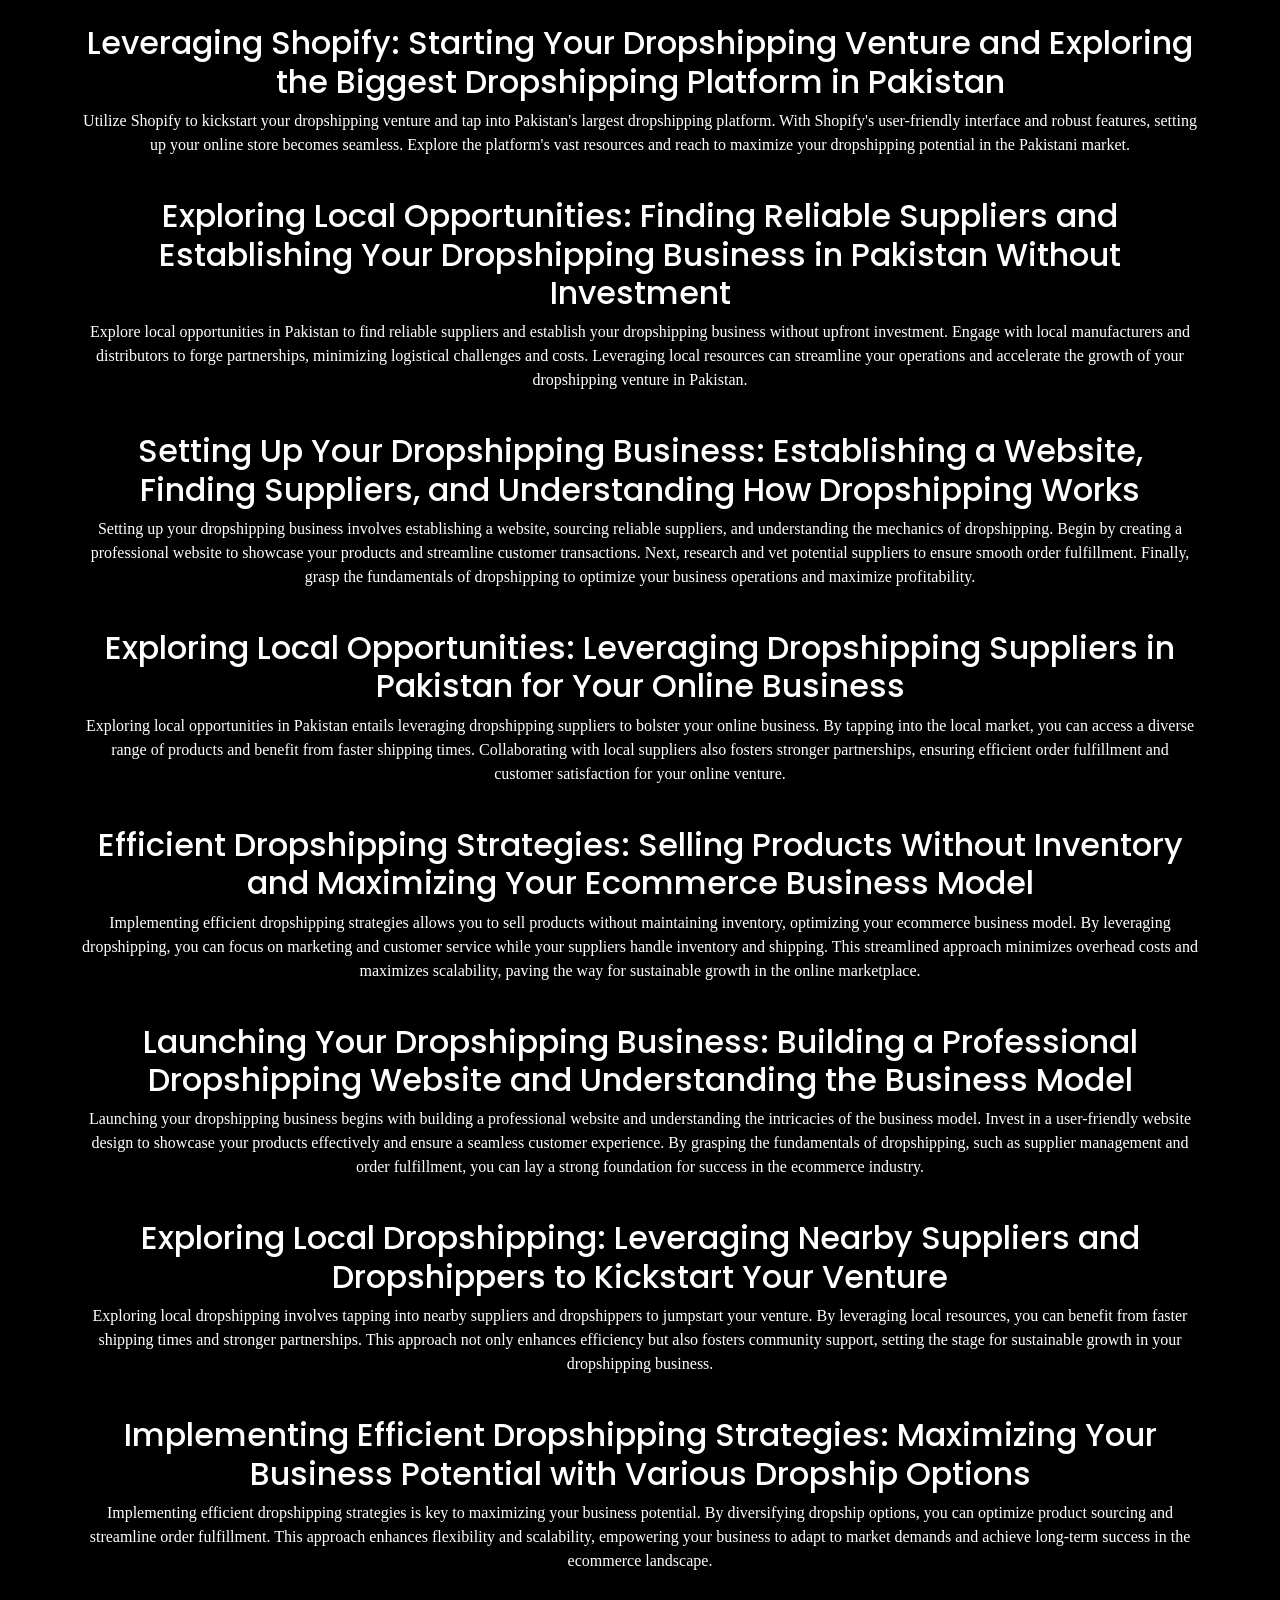
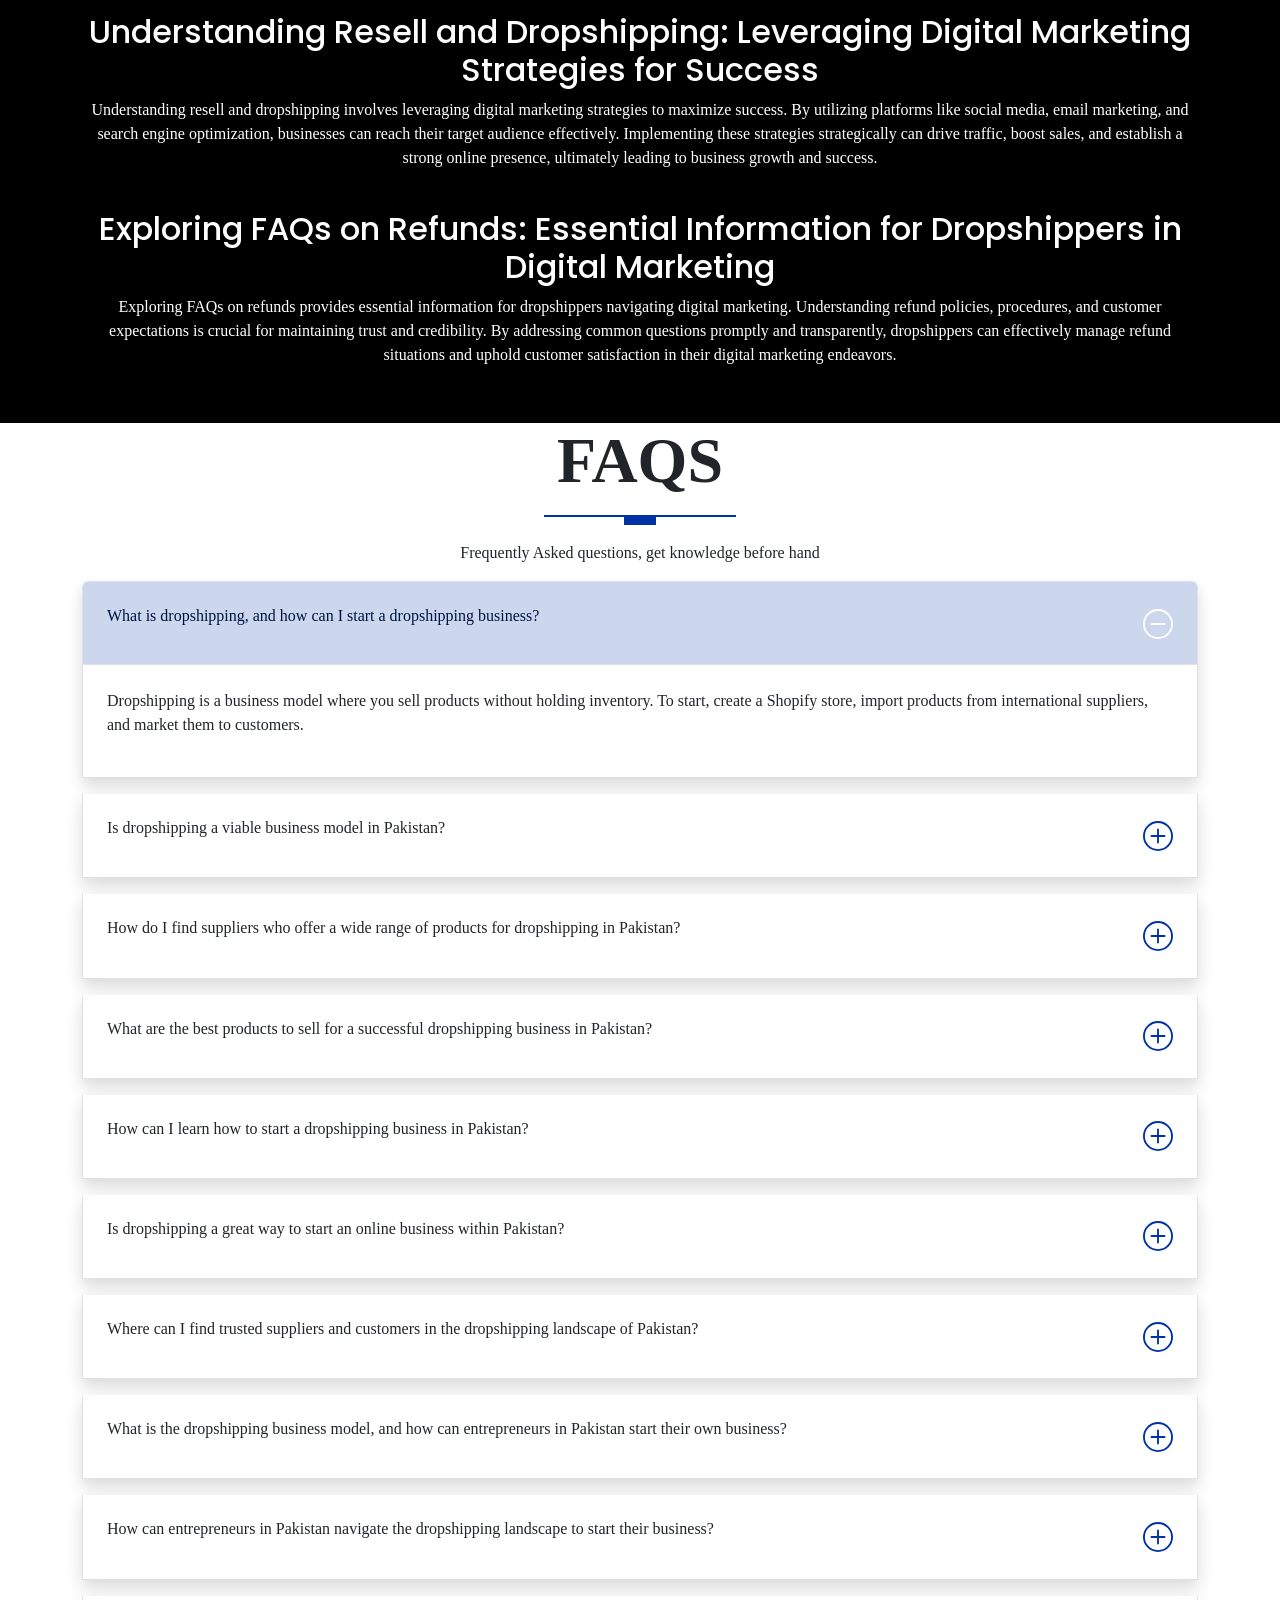
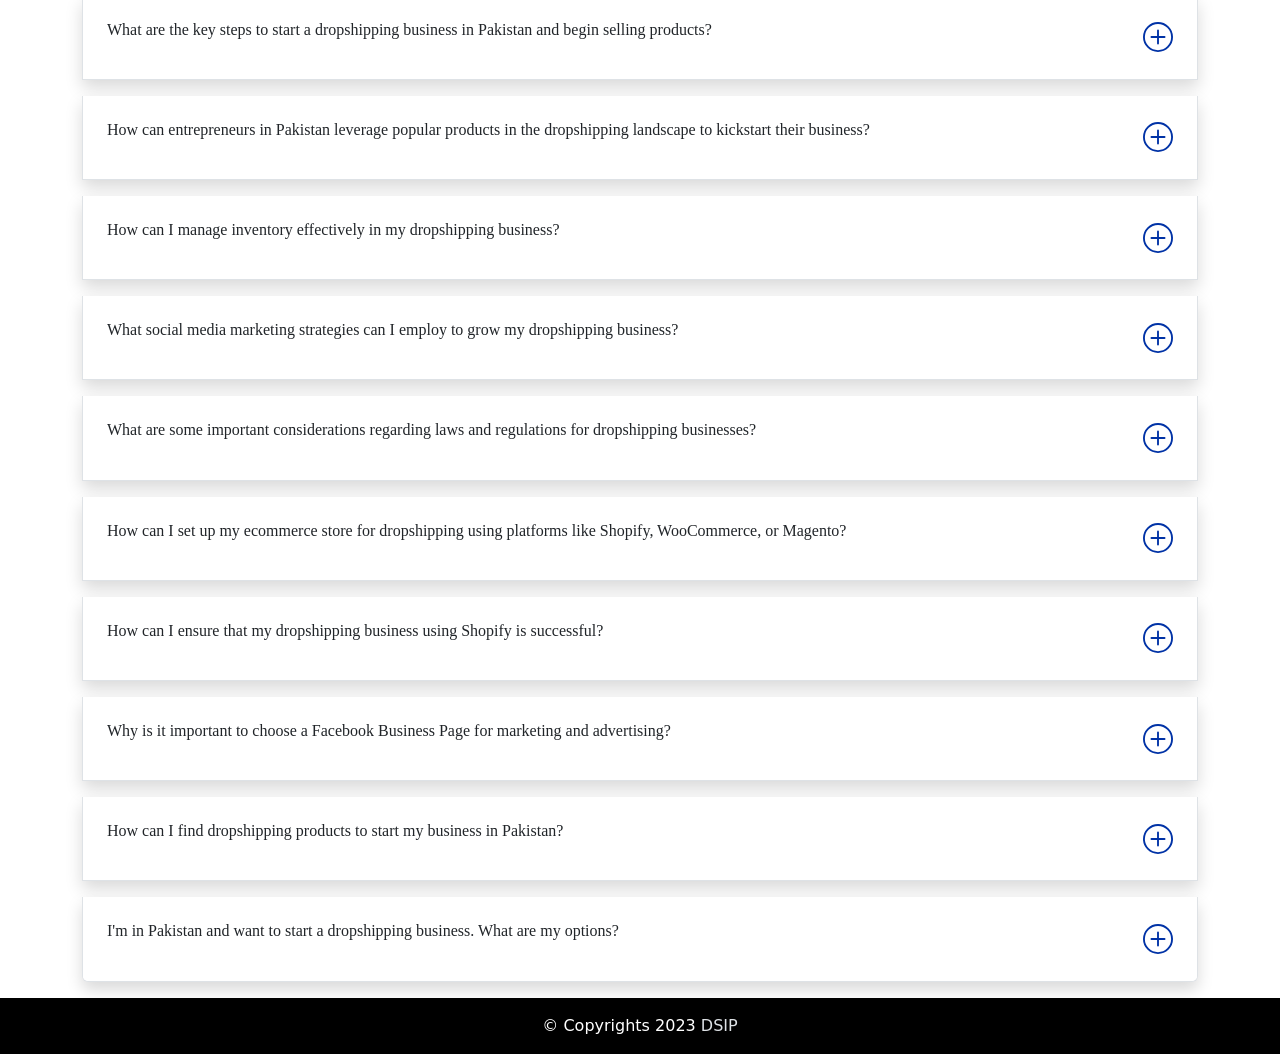
==== commit 14b19671: "Update index.html" ====
--- a/index.html
+++ b/index.html
@@ -34,7 +34,7 @@
     <!-- end animated-portfolio here -->
 
   <!-- start animated-portfolio here -->
-      <div class="boddy">
+      <div class="boddy formobmar">
         <a href="https://www.dropshippinginpakistan.com/ecommerce-in-pakistan.html" class="ahide">
           <div class="animated_card">
             <svg xmlns="http://www.w3.org/2000/svg" data-name="Layer 1" class="imgs" viewBox="0 0 879.12502 631.48453" xmlns:xlink="http://www.w3.org/1999/xlink"><rect id="b93b1ef9-49b5-4354-905b-d9dddde45a10" data-name="Rectangle 338" x="0.27499" y="0.36501" width="644.72498" height="412.91" fill="#e6e6e6"/><rect id="ef7485f9-8ecd-46d9-949e-abdd8aa9e360" data-name="Rectangle 339" x="18.711" y="52.15401" width="607.85303" height="336.69299" fill="#fff"/><rect id="b4c2a7ec-beab-40bc-b587-23a202562f78" data-name="Rectangle 340" width="644.72498" height="27.39" fill="#6c63ff"/><circle id="bd6d3ebf-cb6f-4fcb-b7cd-ad5a287d3324" data-name="Ellipse 513" cx="20.355" cy="14.004" r="5.077" fill="#fff"/><circle id="efb1158e-7a7d-4adb-9063-fc7dc50c76d5" data-name="Ellipse 514" cx="39.624" cy="14.004" r="5.077" fill="#fff"/><circle id="b51f9e19-f36b-4f29-afd5-008bb0fc20dd" data-name="Ellipse 515" cx="58.89299" cy="14.004" r="5.077" fill="#fff"/><rect id="b636d421-4358-445b-b124-1d058e78c733" data-name="Rectangle 341" x="93.5" y="79.84801" width="118.887" height="128.98199" fill="#e6e6e6"/><rect id="ab9c902d-64a9-4a2b-a9ec-6dc7022c80f6" data-name="Rectangle 342" x="263.19299" y="79.84801" width="118.887" height="128.98199" fill="#e6e6e6"/><rect id="f4a232af-026e-479b-8040-5c62e5965d9e" data-name="Rectangle 343" x="432.88501" y="79.84801" width="118.887" height="128.98199" fill="#e6e6e6"/><rect id="ada16aa4-f84d-4851-87ee-a2852d96226a" data-name="Rectangle 344" x="93.5" y="232.17599" width="118.887" height="128.98199" fill="#e6e6e6"/><rect id="ebfcbe07-3b81-4d69-a4f5-6a8318d20e8d" data-name="Rectangle 345" x="263.19299" y="232.17599" width="118.887" height="128.98199" fill="#e6e6e6"/><rect id="ead16b6d-d132-49a9-a42f-1f570e523a46" data-name="Rectangle 346" x="432.88501" y="232.17599" width="118.887" height="128.98199" fill="#e6e6e6"/><path id="ab8ff6e3-f37e-4992-8347-ee905fdba816-132" data-name="Path 2643" d="M452.3655,399.58275l21.722-8.588,2.526,42.939s4.546,13.134,3.031,18.186c0,0,1.01,8.588-1.516,9.093s-9.6,1.516-10.1,1.01-.505-2.021-.505-2.021-5.052,3.536-5.557,7.577c0,0-21.217,6.567-21.722.505s10.608-11.114,10.608-11.114l8.588-13.134Z" transform="translate(-160.43749 -134.25774)" fill="#fff"/><path id="e647835b-1773-4993-9de9-376235a5ef39-133" data-name="Path 2644" d="M498.33749,399.58275l21.719-8.588,2.526,42.939s4.546,13.134,3.031,18.186c0,0,1.01,8.588-1.516,9.093s-9.6,1.516-10.1,1.01-.505-2.021-.505-2.021-5.052,3.536-5.557,7.577c0,0-21.217,6.567-21.722.505s10.608-11.114,10.608-11.114l8.588-13.134Z" transform="translate(-160.43749 -134.25774)" fill="#fff"/><path id="ee50e840-b8e9-4cc0-9b2e-64e12816c6e5-134" data-name="Path 2645" d="M500.4595,233.76773s-4.625,12.924.734,18.752l-4.468,15.353s15.874,47.622,11.339,54.274c0,0-16.932,8.466-50.8-3.024l13.757-53.367-1.965-22.526,2.721-10.583,6.047-.6s-3.628,13.606,3.024,15.723,13.141-15.383,13.141-15.383Z" transform="translate(-160.43749 -134.25774)" fill="#3f3d56"/><path id="b668efb4-5504-4326-941b-9be143c4d030-135" data-name="Path 2646" d="M286.85848,317.19475l5.837,2.388,27.858-36.613,8.755,42.98,5.837-1.061c3.744-37.055,6.8-74.85,3.051-92.726l-21.623-.929-9.816,31.311-4.776,21.225Z" transform="translate(-160.43749 -134.25774)" fill="#fff"/><path id="b699d661-049e-451c-8a7e-64343ac1c335-136" data-name="Path 2647" d="M641.11547,231.86974s-7.966,11.074-7.577,15.543,5.44,77.327,5.44,77.327l11.852.583-3.5-52.458,2.914-14.183,7.189,66.058,14.572.389-13.017-85.681-2.526-7.577Z" transform="translate(-160.43749 -134.25774)" fill="#fff"/><path id="a4f25674-ecb7-42aa-ae9a-d508200b11eb-137" data-name="Path 2648" d="M686.1375,410.27574c-2.115-2.538-5.751-3.91-9.242-4.652.1-.317-10.618-2.532-10.8-2.076l-4.041-3.219-12.417,6.447-6.977-4.75-3.241,1.15c.132-.572-10.061,1.194-10.061,1.194-1.947.07-4.434.192-7.218.406-9.749.75-10.5,26-10.5,26a39.85013,39.85013,0,0,1,14.113-2.955l2.635,30.2c13.553-1.162,27.767.19,42.5,3.5l6.909-23.74,16.089-6.257S691.1375,416.27474,686.1375,410.27574Z" transform="translate(-160.43749 -134.25774)" fill="#3f3d56"/><path id="b6d7fb25-d94e-4ba0-9382-3f72a4c565e4-138" data-name="Path 2649" d="M340.8785,395.89473c-1.743-2.091-4.738-3.222-7.615-3.833.086-.262-8.749-2.086-8.9-1.71l-3.33-2.652-10.229,5.312-5.749-3.913-2.67.948c.109-.471-8.29.983-8.29.983-1.6.058-3.654.158-5.947.335-8.033.618-8.651,21.421-8.651,21.421a32.837,32.837,0,0,1,11.629-2.435l2.171,60.914c11.167-.958,22.879.157,35.015,2.884l5.692-55.59,13.257-5.155S344.99749,400.83974,340.8785,395.89473Z" transform="translate(-160.43749 -134.25774)" fill="#fff"/><path id="abb48a01-b3b6-4bc9-9e6f-5cc93133d8eb-139" data-name="Path 2682" d="M909.8875,412.10872h57v-30.5a28.5,28.5,0,1,0-57,0Z" transform="translate(-160.43749 -134.25774)" fill="#2f2e41"/><path id="f1b40e10-dbea-4491-93e9-bf21ee1afe95-140" data-name="Path 2683" d="M884.4425,751.45272h-12.259l-5.833-47.292h18.094Z" transform="translate(-160.43749 -134.25774)" fill="#ffb6b6"/><path id="f19e2682-d3fb-40a9-8809-be7b68a78ac9-141" data-name="Path 2684" d="M887.56951,747.44972h-24.145a15.387,15.387,0,0,0-15.386,15.385v.5h39.531Z" transform="translate(-160.43749 -134.25774)" fill="#2f2e41"/><path id="b3618d44-3857-42e4-aed2-10e127155f21-142" data-name="Path 2685" d="M1030.99651,735.09173l-10.676,6.027-28.328-38.311,15.757-8.895Z" transform="translate(-160.43749 -134.25774)" fill="#ffb6b6"/><path id="a172411a-a77d-4e4f-ac70-c8342021cfb1-143" data-name="Path 2686" d="M1031.7515,730.06874l-21.025,11.866h0a15.387,15.387,0,0,0-5.834,20.963l.246.435,34.424-19.433Z" transform="translate(-160.43749 -134.25774)" fill="#2f2e41"/><path id="bd1532c7-07e2-44c0-82ff-fc8e0d37942d-144" data-name="Path 2687" d="M952.64249,538.78172l.946,4.73s2.838,2.838,1.419,4.257-.946,8.042-.946,8.042c.794,12.076,16.573,79.936,19.395,93.189,0,0,21.76,14.191,38.789,42.1s17.5,35.005,17.5,35.005l-18.918,8.043-47.3-57.238s-13.245-8.042-17.976-15.137-34.064-80.418-34.064-80.418l-16.56,76.63306s.946,27.909-3.311,45.885a192.52229,192.52229,0,0,0-4.73,34.532l-22.233-2.365s1.419-67.172,3.784-74.268c0,0-9.934-81.836,9.934-114.476l16.012-42.687,15.682-6.036Z" transform="translate(-160.43749 -134.25774)" fill="#2f2e41"/><path id="e2a54528-859f-4f0e-9aca-6130773a8d3b-145" data-name="Path 2688" d="M938.68153,360.56471c-29.847.51-29.842,44.907,0,45.412C968.52653,405.46672,968.5225,361.06972,938.68153,360.56471Z" transform="translate(-160.43749 -134.25774)" fill="#ffb8b8"/><path id="aeace49c-5333-476f-965d-52da8fac2318-146" data-name="Path 2689" d="M915.71052,382.09273h5.073l1.381-3.454-.691,3.454h27.745l-.9-7.227,6.744,7.227h6.727v-3.916a23.038,23.038,0,1,0-46.076-.03259v.03259Z" transform="translate(-160.43749 -134.25774)" fill="#2f2e41"/><path id="aa5a3aa9-e50b-4b43-b42d-0c1415925835-147" data-name="Path 2690" d="M907.9035,419.23473l56.4.457-11.916,120.917s-65.959-3.481-66-23.614l6.179-17.891Z" transform="translate(-160.43749 -134.25774)" fill="#3f3d56"/><path id="aca4d347-909c-4b66-b72e-6bb1477aee43-148" data-name="Path 2693" d="M966.7275,552.29772a9.377,9.377,0,0,1,2.7-14.122l-2.451-21.287,12.573-4.645,3.039,30.111a9.428,9.428,0,0,1-15.861,9.943Z" transform="translate(-160.43749 -134.25774)" fill="#ffb6b6"/><path id="eab38d24-ad2d-4cbe-aaaa-db975580c866-149" data-name="Path 2694" d="M956.8875,430.10872l7.421-10.373s5.079-1.127,11.079,5.873,9.5,94.5,9.5,94.5l-22,5-13-62Z" transform="translate(-160.43749 -134.25774)" fill="#3f3d56"/><polygon points="672.135 390.739 673.771 468.476 724.096 495.071 815.744 478.705 817.995 397.899 759.896 377.441 672.135 390.739" fill="#fff"/><path d="M884.40233,630.16805,833.4151,603.22344l-1.66142-78.9158,88.65793-13.43306.18894.06631L979.252,531.593l-2.28476,82.04559ZM835.002,602.244l49.66249,26.24458,90.73236-16.20225,2.2157-79.56639L920.256,512.52345,833.39038,525.685Z" transform="translate(-160.43749 -134.25774)" fill="#cacaca"/><polygon points="722.973 411.816 722.776 411.738 671.838 391.485 672.431 389.992 723.173 410.166 817.885 397.103 818.105 398.695 722.973 411.816" fill="#cacaca"/><rect x="883.2183" y="545.24581" width="1.60739" height="84.08562" transform="translate(-167.5157 -123.4613) rotate(-0.69695)" fill="#cacaca"/><polygon points="716.536 407.792 698.174 400.348 786.569 386.263 804.931 393.706 716.536 407.792" fill="#cacaca"/><rect x="842.41659" y="541.27671" width="1.60727" height="23.18645" transform="translate(-158.47692 974.46083) rotate(-66.70554)" fill="#cacaca"/><rect x="852.06024" y="567.79675" width="1.60727" height="23.18645" transform="translate(-177.00517 999.35088) rotate(-66.70554)" fill="#6c63ff"/><polygon points="392.135 498.739 393.771 576.476 444.096 603.071 535.744 586.705 537.995 505.899 479.896 485.441 392.135 498.739" fill="#fff"/><path d="M604.40233,738.16805,553.4151,711.22344l-1.66142-78.9158,88.65793-13.43306.18894.06631L699.252,639.593l-2.28476,82.04559ZM555.002,710.244l49.66249,26.24458,90.73236-16.20225,2.2157-79.56639L640.256,620.52345,553.39038,633.685Z" transform="translate(-160.43749 -134.25774)" fill="#cacaca"/><polygon points="442.973 519.816 442.776 519.738 391.838 499.485 392.431 497.992 443.173 518.166 537.885 505.103 538.105 506.695 442.973 519.816" fill="#cacaca"/><rect x="603.2183" y="653.24581" width="1.60739" height="84.08562" transform="translate(-168.8501 -126.85915) rotate(-0.69695)" fill="#cacaca"/><polygon points="432.088 513.962 418.174 508.348 506.569 494.263 520.482 499.877 432.088 513.962" fill="#cacaca"/><rect x="562.41659" y="649.27671" width="1.60727" height="23.18645" transform="translate(-426.94537 782.57581) rotate(-66.70554)" fill="#cacaca"/><rect x="572.06024" y="675.79675" width="1.60727" height="23.18645" transform="translate(-445.47361 807.46587) rotate(-66.70554)" fill="#6c63ff"/><polygon points="479.563 509.397 481.463 599.638 539.882 630.51 646.271 611.512 648.883 517.709 581.44 493.961 479.563 509.397" fill="#6c63ff"/><path d="M700.16688,765.74226l-59.18795-31.27835-1.92864-91.60849,102.91755-15.59363.21933.077L810.272,651.3125l-2.65223,95.24168ZM642.821,733.327l57.65013,30.46571,105.32563-18.80819,2.57206-92.36374-66.58163-23.44486-100.837,15.2784Z" transform="translate(-160.43749 -134.25774)" fill="#3f3d56"/><polygon points="538.578 533.865 538.35 533.774 479.218 510.264 479.907 508.53 538.81 531.949 648.755 516.785 649.01 518.633 538.578 533.865" fill="#3f3d56"/><rect x="698.79241" y="667.16124" width="1.86593" height="97.60983" transform="translate(-169.09453 -125.69351) rotate(-0.69695)" fill="#3f3d56"/><polygon points="526.888 527.112 509.79 520.553 612.402 504.202 629.501 510.761 526.888 527.112" fill="#3f3d56"/><rect x="651.42821" y="662.55376" width="1.86578" height="26.91572" transform="translate(-386.96327 873.60414) rotate(-66.70554)" fill="#3f3d56"/><rect x="662.62293" y="693.33925" width="1.86578" height="26.91572" transform="translate(-408.47156 902.49747) rotate(-66.70554)" fill="#fff"/><path id="af1e2e82-f248-43bd-a869-489ddf745161-150" data-name="Path 2691" d="M861.10549,537.85072a9.377,9.377,0,0,0,3.673-13.9l11.422-18.13-9.324-9.628-15.771,25.829a9.428,9.428,0,0,0,10,15.83Z" transform="translate(-160.43749 -134.25774)" fill="#ffb6b6"/><path id="ed6195a6-5e50-4e12-8380-54bfefa6b2ae-151" data-name="Path 2692" d="M916.57052,424.00072l-8.183-5.392s-6.315,1.416-13.031,14.334-33.8,70.672-33.8,70.672l11.133,11.3,29.7-45.309Z" transform="translate(-160.43749 -134.25774)" fill="#3f3d56"/></svg>
@@ -46,7 +46,7 @@
 
   
   <!-- start animated-portfolio here -->
-      <div class="boddy">
+      <div class="boddy formobmar">
         <a href="https://www.dropshippinginpakistan.com/make-money.html" class="ahide">
           <div class="animated_card">
               <svg xmlns="http://www.w3.org/2000/svg" data-name="Layer 1" class="imgs" viewBox="0 0 856.12205 674" xmlns:xlink="http://www.w3.org/1999/xlink"><path d="M593.26357,266.136h-3.54069V169.13919A56.13918,56.13918,0,0,0,533.58377,113H328.0828a56.13913,56.13913,0,0,0-56.13933,56.13893v532.1324a56.13909,56.13909,0,0,0,56.13905,56.13917h205.501a56.13914,56.13914,0,0,0,56.13933-56.13895V335.18h3.54069Z" transform="translate(-171.93898 -113)" fill="#3f3d56"/><path d="M535.426,128.93322H508.60134A19.918,19.918,0,0,1,490.16,156.37379H372.4311a19.91806,19.91806,0,0,1-18.44139-27.44057H328.93542a41.92409,41.92409,0,0,0-41.92413,41.924V702.20874a41.92407,41.92407,0,0,0,41.92408,41.92408H535.426a41.92411,41.92411,0,0,0,41.92414-41.924V170.8573a41.92407,41.92407,0,0,0-41.92408-41.92408Zm-4.50666,246.49737a10.8911,10.8911,0,0,1-10.8592,10.8592H467.574a10.89109,10.89109,0,0,1-10.8592-10.8592v-2.7148a10.89111,10.89111,0,0,1,10.8592-10.8592h52.48612a10.89115,10.89115,0,0,1,10.8592,10.8592Zm5.88207-47.96146a10.89111,10.89111,0,0,1-10.8592,10.8592H337.7161a10.89109,10.89109,0,0,1-10.8592-10.8592v-2.7148a10.89112,10.89112,0,0,1,10.8592-10.8592H525.94221a10.89116,10.89116,0,0,1,10.8592,10.8592Zm0-47.96146a10.89111,10.89111,0,0,1-10.8592,10.8592H337.7161a10.89109,10.89109,0,0,1-10.8592-10.8592v-2.7148a10.89112,10.89112,0,0,1,10.8592-10.8592H525.94221a10.89116,10.89116,0,0,1,10.8592,10.8592Zm0-47.96146a10.8911,10.8911,0,0,1-10.8592,10.8592H337.7161a10.89109,10.89109,0,0,1-10.8592-10.8592v-2.7148a10.89111,10.89111,0,0,1,10.8592-10.8592H525.94221a10.89116,10.89116,0,0,1,10.8592,10.8592Z" transform="translate(-171.93898 -113)" fill="#fff"/><circle cx="169.84933" cy="213.56423" r="6.33453" fill="#fff"/><circle cx="190.66279" cy="213.56423" r="6.33453" fill="#fff"/><circle cx="211.47625" cy="213.56423" r="6.33453" fill="#fff"/><circle cx="232.28972" cy="213.56423" r="6.33453" fill="#fff"/><circle cx="300.15971" cy="261.52569" r="6.33453" fill="#fff"/><circle cx="320.97317" cy="261.52569" r="6.33453" fill="#fff"/><circle cx="341.78664" cy="261.52569" r="6.33453" fill="#fff"/><path d="M538.25762,456.6012H323.5908a19.01566,19.01566,0,0,0-19.01568,19.01563v104.59a19.01571,19.01571,0,0,0,19.01566,19.01571H538.25762a19.0157,19.0157,0,0,0,19.0157-19.01565V475.61688a19.01566,19.01566,0,0,0-19.0156-19.01568Zm-219.978,12.97163c.42392-.07665,10.47581-1.78725,18.79934,3.22117,8.323,5.00748,11.52088,14.6906,11.65264,15.1l.33649,1.04412-1.0801.19161a28.669,28.669,0,0,1-4.65836.34214,27.73763,27.73763,0,0,1-14.14144-3.56421c-8.323-5.00653-11.52041-14.6897-11.65221-15.09912l-.33651-1.04411Zm46.59851,97.10524H326.59051a10.52909,10.52909,0,0,1,0-21.05818h38.28762a10.52909,10.52909,0,0,1,0,21.05818Zm174.2086-1.91436A11.5201,11.5201,0,0,1,527.60041,576.25H498.88473a11.5201,11.5201,0,0,1-11.48627-11.48627V547.53425A11.52,11.52,0,0,1,498.88473,536.048h28.71568a11.52,11.52,0,0,1,11.48627,11.48627Z" transform="translate(-171.93898 -113)" fill="#6c63ff"/><path d="M508.14328,561.21324H496.5975a3.10848,3.10848,0,0,0,0,6.217h11.54578a3.10849,3.10849,0,0,0,0-6.217Z" transform="translate(-171.93898 -113)" fill="#3f3d56"/><path d="M529.45864,561.21324H517.91281a3.10848,3.10848,0,0,0,0,6.217H529.4586a3.10849,3.10849,0,0,0,0-6.217Z" transform="translate(-171.93898 -113)" fill="#3f3d56"/><path d="M508.14155,552.43841H496.59576a3.10848,3.10848,0,0,0,0,6.217h11.54579a3.10848,3.10848,0,0,0,0-6.217Z" transform="translate(-171.93898 -113)" fill="#3f3d56"/><path d="M529.45691,552.43841H517.91107a3.10848,3.10848,0,0,0,0,6.217h11.54579a3.10848,3.10848,0,0,0,0-6.217Z" transform="translate(-171.93898 -113)" fill="#3f3d56"/><path d="M508.14155,543.84123H496.59576a3.10848,3.10848,0,0,0,0,6.217h11.54579a3.10848,3.10848,0,0,0,0-6.217Z" transform="translate(-171.93898 -113)" fill="#3f3d56"/><path d="M529.45691,543.84123H517.91107a3.10848,3.10848,0,0,0,0,6.217h11.54579a3.10848,3.10848,0,0,0,0-6.217Z" transform="translate(-171.93898 -113)" fill="#3f3d56"/><rect x="487" y="383.00001" width="28" height="27.99999" fill="#e6e6e6"/><path d="M625.939,513h46v46h-46Zm44,2h-42v42h42Z" transform="translate(-171.93898 -113)" fill="#3f3d56"/><rect y="152.00001" width="28" height="28" fill="#e6e6e6"/><path d="M232.939,276h-46V230h46Zm-44-2h42V232h-42Z" transform="translate(-171.93898 -113)" fill="#3f3d56"/><polygon points="653.077 661.417 640.817 661.417 634.985 614.129 653.079 614.129 653.077 661.417" fill="#ffb8b8"/><path d="M632.06,657.91362H655.7039a0,0,0,0,1,0,0v14.88687a0,0,0,0,1,0,0H617.17317a0,0,0,0,1,0,0v0A14.88686,14.88686,0,0,1,632.06,657.91362Z" fill="#2f2e41"/><polygon points="714.077 661.417 701.817 661.417 695.985 614.129 714.079 614.129 714.077 661.417" fill="#ffb8b8"/><path d="M693.06,657.91362H716.7039a0,0,0,0,1,0,0v14.88687a0,0,0,0,1,0,0H678.17317a0,0,0,0,1,0,0v0A14.88686,14.88686,0,0,1,693.06,657.91362Z" fill="#2f2e41"/><path d="M763.51493,605.30342a10.74267,10.74267,0,0,1,4.51052-15.84306l41.67577-114.86668,20.5071,11.19135L782.62359,595.55579a10.80091,10.80091,0,0,1-19.10866,9.74763Z" transform="translate(-171.93898 -113)" fill="#ffb8b8"/><path d="M879.75379,626.88737a10.74271,10.74271,0,0,1-2.89305-16.21659L863.95,489.16137l23.33776,1.06622L892.65342,609.748a10.80091,10.80091,0,0,1-12.89963,17.13934Z" transform="translate(-171.93898 -113)" fill="#ffb8b8"/><circle cx="670.5842" cy="315.75634" r="24.56103" fill="#ffb8b8"/><path d="M879.59694,599.25244H805.55006l.08911-.57617c.13306-.86133,13.19678-86.439,3.56177-114.436a11.813,11.813,0,0,1,6.06934-14.58349h.00024c13.77173-6.48535,40.20752-14.47119,62.52,4.90918a28.23446,28.23446,0,0,1,9.45947,23.396Z" transform="translate(-171.93898 -113)" fill="#ccc"/><path d="M819.77174,524.88428l-33.33667-6.76319,15.62622-37.02978a13.99723,13.99723,0,0,1,27.10571,6.99756Z" transform="translate(-171.93898 -113)" fill="#ccc"/><path d="M862.46778,537.44189l-2.00415-45.9414c-1.51977-8.63623,3.42408-16.80029,11.02735-18.13477,7.60547-1.32959,15.03174,4.66016,16.55835,13.35987l7.533,42.92773Z" transform="translate(-171.93898 -113)" fill="#ccc"/><path d="M877.13341,593.75241c11.91455,45.37671,13.21436,103.06939,10,166l-16-2-29-120-16,122-18-1c-5.37744-66.02973-10.61328-122.71527-2-160Z" transform="translate(-171.93898 -113)" fill="#2f2e41"/><path d="M858.70645,447.73782c-4.582,4.88078-13.09131,2.26066-13.68835-4.40717a8.05477,8.05477,0,0,1,.01014-1.5557c.30826-2.95357,2.01461-5.635,1.60587-8.7536a4.59042,4.59042,0,0,0-.84011-2.14891c-3.65124-4.88934-12.22227,2.18687-15.6682-2.2393-2.113-2.714.3708-6.98712-1.25065-10.02051-2.14006-4.00357-8.47881-2.0286-12.45388-4.22115-4.42275-2.43949-4.15821-9.22525-1.24686-13.35269,3.55052-5.0336,9.77572-7.71952,15.92336-8.10661s12.25292,1.27475,17.99229,3.51145c6.52109,2.54134,12.98768,6.05351,17.00067,11.78752,4.88021,6.97317,5.34986,16.34794,2.90917,24.50175C867.5152,437.69294,862.44812,443.75214,858.70645,447.73782Z" transform="translate(-171.93898 -113)" fill="#2f2e41"/><path d="M1027.061,787h-381a1,1,0,0,1,0-2h381a1,1,0,0,1,0,2Z" transform="translate(-171.93898 -113)" fill="#3f3d56"/></svg>
@@ -59,7 +59,7 @@
 
 
   <!-- start animated-portfolio here -->
-      <div class="boddy">
+      <div class="boddy formobmar">
         <a href="https://www.dropshippinginpakistan.com/dropshipping-business-in-pakistan.html" class="ahide">
           <div class="animated_card">
               <svg xmlns="http://www.w3.org/2000/svg" data-name="Layer 1" class="imgs" viewBox="0 0 638.67004 460.38915" xmlns:xlink="http://www.w3.org/1999/xlink"><path d="M595.5684,678.24928H571.03448V489.42585h19.95273a3.65579,3.65579,0,0,1,3.65575,3.63752Z" transform="translate(-280.66498 -219.80543)" fill="#ccc"/><path d="M573.32745,679.249H309.86261V544.77436H573.32745Z" transform="translate(-280.66498 -219.80543)" fill="#fff"/><path d="M469.48272,678.749H310.36261V545.27436H572.82745v30.12989A103.4619,103.4619,0,0,1,469.48272,678.749Z" transform="translate(-280.66498 -219.80543)" fill="#f2f2f2"/><path d="M591.57256,494.78943h0a3.65594,3.65594,0,0,0-.30626.78975l-9.08489,35.01823-9.85428,18.66275H310.86267V544.6119l14.886-14.01449,17.3653-33.21595a14.823,14.823,0,0,1,2.97831-3.92783l0,0a14.82331,14.82331,0,0,1,10.1581-4.02777H588.34017A3.6558,3.6558,0,0,1,591.57256,494.78943Z" transform="translate(-280.66498 -219.80543)" fill="#f2f2f2"/><path d="M573.32745,679.249H309.86261V544.77436H573.32745Zm-261.46484-2H571.32745V546.77436H311.86261Z" transform="translate(-280.66498 -219.80543)" fill="#e6e6e6"/><polygon points="306.37 292.898 301.516 310.792 45.084 310.792 53.37 295.898 306.37 292.898" fill="#ccc"/><rect x="38.91317" y="395.43549" width="41.99886" height="2.32413" fill="#fff"/><rect x="38.91317" y="403.56994" width="41.99886" height="2.32413" fill="#fff"/><rect x="38.91317" y="411.70439" width="41.99886" height="2.32413" fill="#fff"/><circle cx="55.18207" cy="354.43911" r="15.10683" fill="#fff"/><path d="M501.42093,520.449h-12.8301V421.70308h10.43435a1.91181,1.91181,0,0,1,1.91179,1.90225Z" transform="translate(-280.66498 -219.80543)" fill="#ccc"/><path d="M489.78994,520.97174H352.01008v-70.324H489.78994Z" transform="translate(-280.66498 -219.80543)" fill="#fff"/><path d="M435.484,520.71027H352.27156v-69.801H489.52847v15.75653A54.10577,54.10577,0,0,1,435.484,520.71027Z" transform="translate(-280.66498 -219.80543)" fill="#f2f2f2"/><path d="M499.33129,424.508h0a1.91231,1.91231,0,0,0-.16016.413l-4.751,18.31291-5.15334,9.75975H352.53307v-2.43082l7.7847-7.32893,9.08125-17.3704a7.75164,7.75164,0,0,1,1.55752-2.05407v0a7.75192,7.75192,0,0,1,5.31221-2.10633H497.6409A1.91181,1.91181,0,0,1,499.33129,424.508Z" transform="translate(-280.66498 -219.80543)" fill="#f2f2f2"/><path d="M489.78994,520.97174H352.01008v-70.324H489.78994ZM353.056,519.92584H488.744V451.69368H353.056Z" transform="translate(-280.66498 -219.80543)" fill="#e6e6e6"/><polygon points="216.293 214.071 213.755 223.428 79.653 223.428 83.986 215.639 216.293 214.071" fill="#ccc"/><rect x="76.42588" y="267.69308" width="21.96345" height="1.21541" fill="#fff"/><rect x="76.42588" y="271.94702" width="21.96345" height="1.21541" fill="#fff"/><rect x="76.42588" y="276.20096" width="21.96345" height="1.21541" fill="#fff"/><circle cx="84.93376" cy="246.25388" r="7.90017" fill="#fff"/><path d="M879.54264,679.18061l-.07962-.42641a50.10389,50.10389,0,0,1,10.60466-40.7702,48.61337,48.61337,0,0,1,8.93259-8.30057l.31587-.22807.13824.364c1.64845,4.34628,3.72914,8.699,4.67731,10.62567l.6399-14.38221.36516-.19366a9.50231,9.50231,0,0,1,10.59241,1.09313,9.66513,9.66513,0,0,1,3.19161,10.34917c-.49728,1.68986-.96685,3.44272-1.42125,5.13784-1.56066,5.825-3.1744,11.84829-6.30184,16.92021a30.28516,30.28516,0,0,1-22.04055,13.92489Z" transform="translate(-280.66498 -219.80543)" fill="#f2f2f2"/><path d="M919.335,679.00457a1.18646,1.18646,0,0,1-1.19006,1.19H281.855a1.19,1.19,0,1,1,0-2.38h636.29A1.18651,1.18651,0,0,1,919.335,679.00457Z" transform="translate(-280.66498 -219.80543)" fill="#ccc"/><path d="M775.00977,374.52959l-18.21283-2.60868c-6.15969,10.29987-8.34862,37.71487-8.34862,37.71487l-17.82409,42.36453a8.12291,8.12291,0,1,0,12.66329,6.10094l29.26533-49.31057Z" transform="translate(-280.66498 -219.80543)" fill="#ffb8b8"/><path d="M772.11086,323.96684l0,0A19.41185,19.41185,0,0,1,787.446,349.60854l-3.865,10.95476s-2.10383,32.98485-10.12737,42.29567l-24.62045-2.2287s4.50141-16.64134,1.04556-24.693c-2.11644-4.931-1.99888-21.96205.08649-35.81645A19.36217,19.36217,0,0,1,772.11086,323.96684Z" transform="translate(-280.66498 -219.80543)" fill="#e6e6e6"/><polygon points="551.636 446.418 540.665 446.417 535.446 404.1 551.638 404.101 551.636 446.418" fill="#ffb6b6"/><path d="M832.68713,677.66825l-33.737-.00127v-.42666a13.13211,13.13211,0,0,1,13.13138-13.13118h.00082l6.16249-4.67519,11.49786,4.67591,2.945.0001Z" transform="translate(-280.66498 -219.80543)" fill="#2f2e41"/><polygon points="503.939 393.973 493.805 398.174 472.773 361.085 487.731 354.883 503.939 393.973" fill="#ffb6b6"/><path d="M789.34549,624.2018l-31.16392,12.9227-.16344-.39411a13.13211,13.13211,0,0,1,7.09942-17.15982l.00075-.00031,3.90144-6.67926,12.412-.08536,2.7204-1.12808Z" transform="translate(-280.66498 -219.80543)" fill="#2f2e41"/><path d="M844.84465,425.50032l-77.85831,8.13445-10.41481,35.07768L720.50378,526.675l39.8236,73.16741,14.02471-12.58808L760.89,528.17072l40.18115-43.3786,7.619-3.16149h0l6.04814,160.96767,22.37009.3674,9.78924-177.61794C851.60127,449.657,850.18543,436.70143,844.84465,425.50032Z" transform="translate(-280.66498 -219.80543)" fill="#2f2e41"/><path d="M816.29934,314.45305l-12.77947-14.38961-20.1931,2.24368L770.39851,320.4l0,0a27.60081,27.60081,0,0,0-21.011,31.61524c5.01694,28.88867,22.06647,56.90722,16.43678,71.161-8.54573,21.63685-9.06715,30.46133,11.38917,27.42786s88.98913-10.02662,75.70216-23.3136-16.20541-35.49-16.20541-35.49l-.53282-50.79683a22.57643,22.57643,0,0,0-19.878-26.55058Z" transform="translate(-280.66498 -219.80543)" fill="#e6e6e6"/><circle cx="510.66099" cy="54.16034" r="22.41544" fill="#ffb8b8"/><path d="M818.94518,272.63473a38.98092,38.98092,0,0,1-5.33133,12.77307,8.69446,8.69446,0,0,1-2.908,3.30177,3.17846,3.17846,0,0,1-4.03891-.50487l-.54529-.44428a11.5684,11.5684,0,0,0,2.82729-2.45363,3.93949,3.93949,0,0,0,.75729-3.52394,2.42571,2.42571,0,0,0-2.9686-1.58527c-1.31269.515-2.11036,2.41326-3.48357,2.12046-1.11074-.24239-1.343-1.70644-1.343-2.85755.04036-6.018-2.86766-14.57035-5.11933-14.30781a18.15643,18.15643,0,0,1-6.71465-.89867,17.592,17.592,0,0,0-6.72481-.85831c-.16153.02022-.32312.05054-.49476.0808a14.8906,14.8906,0,0,0-1.49438-3.2614,17.42314,17.42314,0,0,1-.18174,3.69557,34.56308,34.56308,0,0,1-5.59393,1.767c-2.08.29286-6.65406,6.51276-6.86613,5.87662a14.891,14.891,0,0,0-1.49438-3.2614,17.42323,17.42323,0,0,1-.18174,3.69558c-.01011.05047-.01011.0909-.02021.14138-1.00973-1.343-1.62565-2.97871-1.28238-1.72666-3.38256-7.65369-2.06993-13.1365,3.25136-19.58867a10.23212,10.23212,0,0,1,3.98837-3.20088,5.0296,5.0296,0,0,1,4.90732.48471,16.51044,16.51044,0,0,1,16.37774-3.49368c5.5434,1.92862,9.81458,3.05951,10.66272,8.87555,4.5842-.73715,9.29961,1.868,11.82393,5.75539C819.2683,263.13322,819.78327,268.08085,818.94518,272.63473Z" transform="translate(-280.66498 -219.80543)" fill="#2f2e41"/><path d="M800.76819,458.81542h-7.43972V401.55625H799.379a1.1086,1.1086,0,0,1,1.10858,1.103Z" transform="translate(-280.66498 -219.80543)" fill="#3f3d56"/><path d="M794.0238,459.11857H714.13023V418.34024H794.0238Z" transform="translate(-280.66498 -219.80543)" fill="#fff"/><path d="M762.53373,458.967H714.28185V418.49186h79.59033v9.13664A31.374,31.374,0,0,1,762.53373,458.967Z" transform="translate(-280.66498 -219.80543)" fill="#6c63ff"/><path d="M799.55648,403.18271h0a1.10851,1.10851,0,0,0-.09287.23949l-2.75492,10.619-2.98823,5.65933h-79.287V418.291l4.51407-4.24978,5.26588-10.07247a4.49533,4.49533,0,0,1,.90315-1.19108h0a4.49508,4.49508,0,0,1,3.08037-1.22139h70.37932A1.10859,1.10859,0,0,1,799.55648,403.18271Z" transform="translate(-280.66498 -219.80543)" fill="#3f3d56"/><path d="M794.0238,459.11857H714.13023V418.34024H794.0238Zm-79.28709-.60648h78.68061V418.94672H714.73671Z" transform="translate(-280.66498 -219.80543)" fill="#3f3d56"/><polygon points="517.515 188.809 516.044 194.236 438.283 194.236 440.795 189.719 517.515 188.809" fill="#6c63ff"/><rect x="436.41141" y="219.90322" width="12.73581" height="0.70477" fill="#fff"/><rect x="436.41141" y="222.36993" width="12.73581" height="0.70477" fill="#fff"/><rect x="436.41141" y="224.83663" width="12.73581" height="0.70477" fill="#fff"/><circle cx="441.34482" cy="207.4714" r="4.58102" fill="#fff"/><path d="M831.84962,369.29434l-18.21283-2.60868c-6.15969,10.29988-8.34862,37.71487-8.34862,37.71487l-17.82408,42.36454a8.12291,8.12291,0,1,0,12.66328,6.10093l29.26533-49.31057Z" transform="translate(-280.66498 -219.80543)" fill="#ffb8b8"/><path d="M821.97833,318.73159l0,0a19.41186,19.41186,0,0,1,15.33508,25.64169l-3.865,10.95476s4.86855,32.98485-3.155,42.29567l-24.62045-2.2287s4.50141-16.64134,1.04556-24.693c-2.11644-4.931-1.99888-21.962.08649-35.81645C808.39746,324.30653,811.40617,317.0943,821.97833,318.73159Z" transform="translate(-280.66498 -219.80543)" fill="#e6e6e6"/><path d="M667.32642,264.15532A37.49249,37.49249,0,0,0,650.508,314.43965c9.24135,18.52991,42.63612,50.13257,69.28035,54.90755-11.46111-34.8,4.47477-70.17261-2.17758-88.37344C710.50248,261.52555,685.85635,254.914,667.32642,264.15532Z" transform="translate(-280.66498 -219.80543)" fill="#6c63ff"/><circle id="ae913700-e609-4a21-8232-fca89ee691a9" data-name="b262ea8c-1946-46c9-a449-3a1996c39394" cx="399.15177" cy="76.1926" r="12.22754" fill="#fff"/><circle id="e5607a81-7f0e-4105-ad7c-335322d1da37" data-name="bcc29a3a-8123-4529-80aa-6f70df2823cf" cx="438.88838" cy="161.15901" r="8.00877" fill="#6c63ff"/><path d="M683.54331,283.14452a12.22731,12.22731,0,1,1,.82829,24.44058,12.22575,12.22575,0,0,0-4.68555-23.67726A12.22754,12.22754,0,0,1,683.54331,283.14452Z" transform="translate(-280.66498 -219.80543)" fill="#231f20" opacity="0.2" style="isolation:isolate"/><path d="M717.67242,280.98089c6.65234,18.2008-9.28354,53.57339,2.17758,88.37343a51.86337,51.86337,0,0,1-7.41132-1.94c-9.33818-33.64086,5.318-67.25593-1.1093-84.8412C705.57675,266.834,688.338,259.50389,672.15031,262.178,689.91682,256.11879,711.15837,263.15847,717.67242,280.98089Z" transform="translate(-280.66498 -219.80543)" fill="#231f20" opacity="0.2" style="isolation:isolate"/><path d="M342.32528,449.84605a34.74075,34.74075,0,0,0-35.56468,33.89677c-.46057,19.18124,13.19657,59.536,32.95,74.99262,5.69285-33.469,34.07295-55.5349,36.51141-73.32472C378.82762,466.40169,361.50653,450.30663,342.32528,449.84605Z" transform="translate(-280.66498 -219.80543)" fill="#d1d3d4"/><circle id="bacd35f3-e339-4cac-822d-9d99fa991c5b" data-name="b262ea8c-1946-46c9-a449-3a1996c39394" cx="58.09191" cy="261.53342" r="11.3301" fill="#fff"/><circle id="b2bbbf75-ebb5-482c-96b6-874581e74278" data-name="bcc29a3a-8123-4529-80aa-6f70df2823cf" cx="53.8191" cy="348.34314" r="7.42097" fill="#d1d3d4"/><path d="M347.3789,472.42618a11.32988,11.32988,0,1,1-9.91245,20.37666,11.32844,11.32844,0,0,0,6.42245-21.42294A11.33006,11.33006,0,0,1,347.3789,472.42618Z" transform="translate(-280.66498 -219.80543)" fill="#231f20" opacity="0.2" style="isolation:isolate"/><path d="M376.26947,485.44328c-2.43846,17.7898-30.81856,39.85575-36.51141,73.32471a48.05645,48.05645,0,0,1-5.22948-4.80049c6.92932-31.59963,33.49973-52.78063,35.85576-69.96877,2.10863-15.38373-8.83418-28.8574-23.25128-33.68185C364.31012,453.053,378.65723,468.02332,376.26947,485.44328Z" transform="translate(-280.66498 -219.80543)" fill="#231f20" opacity="0.2" style="isolation:isolate"/><path d="M474.12669,302.22021a9.9594,9.9594,0,0,0-9.3019,10.317,9.55491,9.55491,0,0,0,.215,1.56481L435.6421,332.6224l16.25262,7.18813,25.42484-18.6893a9.93179,9.93179,0,0,0,7.02221-9.8848,9.50467,9.50467,0,0,0-9.95453-9.03246Q474.25686,302.2103,474.12669,302.22021Z" transform="translate(-280.66498 -219.80543)" fill="#ffb6b6"/><path d="M445.77821,324.20458l7.28585,15.03278-28.80763,18.5379a14.33039,14.33039,0,0,1-13.93045.93324h0a13.73069,13.73069,0,0,1-7.61525-14.64528l9.34751-53.365a14.80471,14.80471,0,0,1,16.25423-12.25855h0a14.04056,14.04056,0,0,1,12.43121,15.48357q-.02376.21722-.05425.43361a14.40418,14.40418,0,0,1-.29435,1.52357l-10.20455,37.95219Z" transform="translate(-280.66498 -219.80543)" fill="#6c63ff"/><rect x="125.96246" y="127.70355" width="41.1982" height="41.1982" fill="#ffb8b8"/><polygon points="264.862 249.035 280.596 243.742 289.358 286.57 278.696 290.156 264.862 249.035" fill="#ffb6b6"/><polygon points="238.195 245.744 253.802 240.086 263.558 282.698 252.983 286.531 238.195 245.744" fill="#ffb6b6"/><path d="M408.10519,399.47017c-8.25739,55.04925,101.70446,22.50321,101.70446,22.50321l34.47742,47.56177,20.18473-3.66995s-9.08242-28.55253-25.30255-66.829C531.966,382.0379,450.173,386.19137,450.173,386.19137L448.47464,372.863l-46.79186-.91749Z" transform="translate(-280.66498 -219.80543)" fill="#2f2e41"/><path d="M487.53569,425.66372l25.42737-15.8363c18.61478,37.17078,24.10184,53.26867,24.10184,53.26867l-17.59816,4.949Z" transform="translate(-280.66498 -219.80543)" fill="#2f2e41"/><path d="M431.64063,280.5619l-8.29235-10.65911-11.82887-.51291-1.18061,10.02505-5.86117,2.7027a157.19212,157.19212,0,0,0-2.64779,68.102l0,0h0a6.06386,6.06386,0,0,1,1.72487,5.89024l-.38,1.51485.03516.05549a8.87365,8.87365,0,0,1,1.17807,6.62468v0l-2.799,4.97363a14.12449,14.12449,0,0,0,7.5182,20.20117c17.20545,6.23649,33.33421,8.55945,45.26616-8.94089l3.7519-60.9858Z" transform="translate(-280.66498 -219.80543)" fill="#6c63ff"/><circle cx="142.28868" cy="31.05715" r="21.87086" fill="#ffb8b8"/><path d="M411.97427,224.49757c-9.26044.17791-16.60519,8.76764-16.405,19.18569-6.85289,7.15059-8.513,42.32156-2.78695,51.678,10.47464,1.21592,16.84592-24.69873,26.0319-20.95249l1.21029-5.65555,2.74309,7.36493q3.50171,1.61433,6.9506,3.544c1.65225-7.5789,1.24261-14.94579-3.19839-21.36252-3.94535-5.70059,5.65593-12.46829,12.52235-11.51175h0l-.10059-5.2357,1.7247,5.20449c2.67653,1.96682,5.63736,1.25477,8.67352-.16663v0C454.26314,221.00186,416.14513,214.00431,411.97427,224.49757Z" transform="translate(-280.66498 -219.80543)" fill="#2f2e41"/><path d="M554.51508,517.20544l7.01-.91569.38671-6.78174,4.0692,6.19968,18.59227-2.42864a4.21485,4.21485,0,0,0,1.37962-7.92883l-16.18665-8.31454-.874-6.69088-15.49489,2.972Z" transform="translate(-280.66498 -219.80543)" fill="#2f2e41"/><path d="M536.00006,517.26649l6.35944-3.088-1.78034-6.5553,5.82274,4.59241,16.86689-8.19016a4.21484,4.21484,0,0,0-1.20168-7.95773l-17.9864-2.762-2.94742-6.07-13.75682,7.72494Z" transform="translate(-280.66498 -219.80543)" fill="#2f2e41"/><path d="M439.99768,371.42158h7.7981V311.40407h-6.342a1.162,1.162,0,0,0-1.162,1.15619Z" transform="translate(-280.66498 -219.80543)" fill="#ccc"/><path d="M447.067,328.99659h83.74227v42.74274H447.067Z" transform="translate(-280.66498 -219.80543)" fill="#fff"/><path d="M447.22589,338.7323v-9.57678H530.6503v42.42489H480.074A32.88535,32.88535,0,0,1,447.22589,338.7323Z" transform="translate(-280.66498 -219.80543)" fill="#f2f2f2"/><path d="M441.26776,313.10889h0a1.16219,1.16219,0,0,1,.09734.251l2.88764,11.13054,3.13218,5.93195h83.10644V328.945l-4.73153-4.4545-5.51956-10.55769a4.71164,4.71164,0,0,0-.94665-1.24846h0a4.71162,4.71162,0,0,0-3.22876-1.28023H442.29517A1.162,1.162,0,0,0,441.26776,313.10889Z" transform="translate(-280.66498 -219.80543)" fill="#f2f2f2"/><path d="M447.067,328.99659h83.74227v42.74274H447.067Zm83.10657,42.107H447.70266V329.63229h82.47087Z" transform="translate(-280.66498 -219.80543)" fill="#e6e6e6"/><polygon points="162.045 98.997 163.588 104.685 245.095 104.685 242.461 99.951 162.045 98.997" fill="#ccc"/><rect x="233.70683" y="131.58895" width="13.34933" height="0.73872" fill="#fff"/><rect x="233.70683" y="134.17448" width="13.34933" height="0.73872" fill="#fff"/><rect x="233.70683" y="136.76002" width="13.34933" height="0.73872" fill="#fff"/><circle cx="241.8851" cy="118.55826" r="4.80171" fill="#fff"/><path d="M483.815,265.8107A21.2872,21.2872,0,0,1,505.607,286.58076c.28221,11.7532-8.08612,36.48034-20.19,45.95131-3.48826-20.50792-20.878-34.0287-22.37216-44.92931C461.44837,275.95508,472.06177,266.09293,483.815,265.8107Z" transform="translate(-280.66498 -219.80543)" fill="#d1d3d4"/><circle id="fecde2e6-4a2c-4b09-ace7-bfa7eb0316c1" data-name="b262ea8c-1946-46c9-a449-3a1996c39394" cx="205.33651" cy="65.30232" r="6.94245" fill="#fff"/><circle id="ad96ff4a-d650-41fb-aeb3-38eefe479f45" data-name="bcc29a3a-8123-4529-80aa-6f70df2823cf" cx="207.95465" cy="118.49449" r="4.54716" fill="#d1d3d4"/><path d="M480.7184,279.64656a6.94232,6.94232,0,1,0,6.0738,12.48568,6.94144,6.94144,0,0,1-3.93532-13.12679A6.9424,6.9424,0,0,0,480.7184,279.64656Z" transform="translate(-280.66498 -219.80543)" fill="#231f20" opacity="0.2" style="isolation:isolate"/><path d="M463.01586,287.62271c1.49415,10.9006,18.8839,24.42139,22.37217,44.92931a29.44783,29.44783,0,0,0,3.20433-2.94147c-4.2459-19.3625-20.52678-32.341-21.97042-42.873-1.29205-9.4263,5.4131-17.68221,14.2471-20.63836C470.34389,267.77572,461.55277,276.94873,463.01586,287.62271Z" transform="translate(-280.66498 -219.80543)" fill="#231f20" opacity="0.2" style="isolation:isolate"/><path d="M471.44764,323.54115a9.9594,9.9594,0,0,0-10.644,8.92582,9.55535,9.55535,0,0,0-.00432,1.5795l-31.684,14.26018,15.09742,9.37468,27.77308-14.97894a9.93178,9.93178,0,0,0,8.32641-8.81428,9.50469,9.50469,0,0,0-8.60429-10.32688Q471.57793,323.54941,471.44764,323.54115Z" transform="translate(-280.66498 -219.80543)" fill="#ffb6b6"/><path d="M440.32181,341.37739,445.4503,357.276l-31.1021,14.35941a14.33039,14.33039,0,0,1-13.92512-1.00959h0a13.73068,13.73068,0,0,1-5.5085-15.56061l16.665-51.55076a14.80471,14.80471,0,0,1,17.79856-9.88349h0a14.04057,14.04057,0,0,1,10.16146,17.05933q-.05369.21182-.11392.42188a14.40435,14.40435,0,0,1-.503,1.468l-15.37418,36.16816Z" transform="translate(-280.66498 -219.80543)" fill="#6c63ff"/></svg>
@@ -70,7 +70,7 @@
     <!-- end animated-portfolio here -->
 
   <!-- start animated-portfolio here -->
-      <div class="boddy">
+      <div class="boddy formobmar">
         <a href="https://www.dropshippinginpakistan.com/benefits-of-dropshipping.html" class="ahide">
           <div class="animated_card">
               <svg xmlns="http://www.w3.org/2000/svg" data-name="Layer 1" class="imgs" viewBox="0 0 811.34934 624.08084" xmlns:xlink="http://www.w3.org/1999/xlink"><path d="M616.1495,570.11987a11.48908,11.48908,0,0,1-8.8618-15.226l-50.423-87.20919,23.83287-7.50038,42.114,87.98251a11.55132,11.55132,0,0,1-6.662,21.953Z" transform="translate(-194.32533 -137.95958)" fill="#ffb8b8"/><path d="M558.64011,481.81657a4.78018,4.78018,0,0,1-3.39927-2.553L541.9362,453.031a4.81473,4.81473,0,0,1,1.35821-5.99083L557.53448,436.087a4.78746,4.78746,0,0,1,6.24873.32452L583.531,455.17589a4.81188,4.81188,0,0,1-.11409,7.0824l-20.68282,18.42228a4.786,4.786,0,0,1-4.094,1.136Z" transform="translate(-194.32533 -137.95958)" fill="#6c63ff"/><path d="M1005.67467,364.5052c0-67.16541-54.44832-226.54562-121.61374-226.54562S762.4472,297.33979,762.4472,364.5052a121.61374,121.61374,0,1,0,243.22747,0Z" transform="translate(-194.32533 -137.95958)" fill="#6c63ff"/><path d="M884.061,734.37755a1,1,0,0,0,1-1V240.09337a1,1,0,0,0-2,0V733.37755A1,1,0,0,0,884.061,734.37755Z" transform="translate(-194.32533 -137.95958)" fill="#3f3d56"/><path d="M884.061,321.03917a.9968.9968,0,0,0,.70716-.293l48.13452-48.13427a1,1,0,0,0-1.41431-1.41407l-48.13452,48.13428a1,1,0,0,0,.70715,1.707Z" transform="translate(-194.32533 -137.95958)" fill="#3f3d56"/><path d="M884.061,404.36925a1,1,0,0,0,.70716-1.707l-80.61-80.61035a1,1,0,0,0-1.4143,1.41406l80.61,80.61035A.99705.99705,0,0,0,884.061,404.36925Z" transform="translate(-194.32533 -137.95958)" fill="#3f3d56"/><path d="M956.95445,761.57339c-.17386.13428-.35659.25486-.53222.38619H807.32908c-2.92142-11.83653-3.953-23.68571.4107-33.97582,6.21716-14.66282,24.61808-23.81571,39.24692-17.51888a22.3376,22.3376,0,0,1,8.77357,6.94176c5.71689-10.23335,15.9718-17.949,27.80872-17.94055,14.82975.01059,27.15986,12.13812,31.18341,26.14659,6.47972-10.937,19.27818-18.58031,31.78747-15.29233C967.46305,715.81964,974.07183,748.34439,956.95445,761.57339Z" transform="translate(-194.32533 -137.95958)" fill="#f2f2f2"/><path d="M369.22182,530.25056c0-48.26367-39.15192-162.791-87.44825-162.791s-87.44824,114.52731-87.44824,162.791a87.44827,87.44827,0,0,0,174.89649,0Z" transform="translate(-194.32533 -137.95958)" fill="#e6e6e6"/><path d="M281.7736,742.85829a.71881.71881,0,0,0,.71907-.71858V440.8508a.71907.71907,0,0,0-1.43813,0V742.13971A.7188.7188,0,0,0,281.7736,742.85829Z" transform="translate(-194.32533 -137.95958)" fill="#3f3d56"/><path d="M281.7736,499.01677a.717.717,0,0,0,.50849-.21052L316.894,464.218a.71881.71881,0,1,0-1.017-1.01612l-34.61188,34.5883a.71858.71858,0,0,0,.50849,1.22663Z" transform="translate(-194.32533 -137.95958)" fill="#3f3d56"/><path d="M281.7736,558.896a.71858.71858,0,0,0,.50849-1.22664l-57.96386-57.92492a.71881.71881,0,1,0-1.017,1.01611l57.96386,57.92493A.71723.71723,0,0,0,281.7736,558.896Z" transform="translate(-194.32533 -137.95958)" fill="#3f3d56"/><path d="M333.79535,761.68207c-.125.09649-.25641.18314-.3827.27751H226.20491c-2.10069-8.50549-2.84249-17.02006.29532-24.41432,4.47055-10.5364,17.702-17.11347,28.2211-12.5887a16.06033,16.06033,0,0,1,6.30878,4.9882c4.11082-7.35347,11.48477-12.89776,19.99629-12.89171,10.66356.00761,19.52972,8.72221,22.42291,18.78841,4.65935-7.85913,13.86228-13.35143,22.85728-10.98876C341.35172,728.80438,346.10387,752.176,333.79535,761.68207Z" transform="translate(-194.32533 -137.95958)" fill="#f2f2f2"/><path d="M375.82513,761.95958h381a1,1,0,0,0,0-2h-381a1,1,0,1,0,0,2Z" transform="translate(-194.32533 -137.95958)" fill="#3f3d56"/><path d="M556.17743,488.1216a4.78021,4.78021,0,0,1-3.32755-2.64584l-12.57581-26.58964a4.81474,4.81474,0,0,1,1.523-5.95107L556.3339,442.379a4.78749,4.78749,0,0,1,6.2374.4968l19.2226,19.302a4.81189,4.81189,0,0,1-.30945,7.07655L560.30123,487.099a4.786,4.786,0,0,1-4.1238,1.02261Z" transform="translate(-194.32533 -137.95958)" fill="#6c63ff"/><polygon points="282.179 602.252 294.831 605.694 314.129 558.533 295.457 553.453 282.179 602.252" fill="#ffb8b8"/><path d="M471.96444,740.98921h41.20773a0,0,0,0,1,0,0v15.92117a0,0,0,0,1,0,0H486.8513a14.88686,14.88686,0,0,1-14.88686-14.88686v-1.03431A0,0,0,0,1,471.96444,740.98921Z" transform="translate(576.90565 1462.98578) rotate(-164.77933)" fill="#2f2e41"/><polygon points="390.336 611.906 403.447 611.905 409.685 561.332 390.333 561.333 390.336 611.906" fill="#ffb8b8"/><path d="M581.85169,746.11831h41.20773a0,0,0,0,1,0,0v15.92117a0,0,0,0,1,0,0H596.73855a14.88686,14.88686,0,0,1-14.88686-14.88686v-1.03431A0,0,0,0,1,581.85169,746.11831Z" transform="translate(1010.6202 1370.17071) rotate(179.99738)" fill="#2f2e41"/><circle cx="564.90961" cy="389.68711" r="26.26746" transform="translate(-304.41753 375.62855) rotate(-45)" fill="#ffb8b8"/><path d="M580.69575,709.64591,566.01394,602.28567a3.74337,3.74337,0,0,0-7.08033-1.11857l-49.9688,103.64006a4.83854,4.83854,0,0,1-5.802,2.49405l-19.25581-6.162a4.79651,4.79651,0,0,1-3.164-5.89987c23.42275-82.69648,43.64672-144.2217,66.21384-175.69189.088-.1222.17938-.23813.277-.352l5.00456-5.8393a4.80484,4.80484,0,0,1,3.65413-1.68046h36.84552a4.79,4.79,0,0,1,4.46877,3.02566l.95956,2.399a5.00351,5.00351,0,0,1,.195.59009c12.04415,45.84234,15.1672,106.72525,9.82817,191.60036a4.82663,4.82663,0,0,1-4.808,4.516H585.464A4.83106,4.83106,0,0,1,580.69575,709.64591Z" transform="translate(-194.32533 -137.95958)" fill="#2f2e41"/><path d="M545.17585,517.36773h0c-5.30848-8.49524-30.63754-52.3814-7.9015-82.10429a3.80789,3.80789,0,0,0,.76295-1.80892l.90132-6.91192a4.80525,4.80525,0,0,1,5.61606-4.11706c7.90332,1.43815,22.78958,5.96045,33.6914,20.083a4.79516,4.79516,0,0,1,.95094,2.33739l.60158,4.81369a3.7,3.7,0,0,0,2.152,2.93375c6.95316,3.15726,22.51306,15.46042,16.83956,61.38527a4.797,4.797,0,0,1-4.62935,4.22882l-44.75589,1.41309c-.05066.001-.10079.00209-.15118.00209A4.82162,4.82162,0,0,1,545.17585,517.36773Z" transform="translate(-194.32533 -137.95958)" fill="#6c63ff"/><path d="M527.02478,587.75319a11.48905,11.48905,0,0,1,2.28877-17.46779l13.374-99.84518,23.44909,8.62565L545.71269,574.446a11.55132,11.55132,0,0,1-18.68791,13.30717Z" transform="translate(-194.32533 -137.95958)" fill="#ffb8b8"/><path d="M535.45771,482.71183a4.78022,4.78022,0,0,1-1.13084-4.09808l5.49732-28.89532A4.81475,4.81475,0,0,1,544.56,445.806l17.96523.03085a4.78746,4.78746,0,0,1,4.74818,4.07513l4.16649,26.92058a4.81188,4.81188,0,0,1-4.418,5.53669l-27.62927,1.94491a4.786,4.786,0,0,1-3.935-1.60237Z" transform="translate(-194.32533 -137.95958)" fill="#6c63ff"/><path d="M536.00865,373.35077a108.9316,108.9316,0,0,0,4.30468-18.14537c.28713-3.58653-.63165-7.44559-3.24355-9.92018-4.88806-4.6311-13.19292-2.42535-18.30473,1.95753-7.38773,6.33426-11.07227,16.06871-12.46475,25.7s-.7798,19.42538-1.115,29.15107-1.72617,19.72594-6.6845,28.09949-14.15946,14.80106-23.86479,14.08838a16.79545,16.79545,0,0,1-10.51373-4.4556,12.19079,12.19079,0,0,1-3.66134-10.586c-4.9605,8.8824-2.44591,20.92092,4.9531,27.90363s18.7801,8.95664,28.50715,5.97536,17.73274-10.45674,22.51463-19.43657,6.5342-19.35318,6.28026-29.52368c-.195-7.81015-1.52262-15.68424-.20282-23.38454s6.139-15.51891,13.73829-17.33222Z" transform="translate(-194.32533 -137.95958)" fill="#2f2e41"/><path d="M560.56619,414.10672a13.45731,13.45731,0,0,1,5.93493-19.4866c4.76257-2.10788,10.27161-1.30149,15.3828-2.302,9.158-1.7926,16.697-10.15748,17.24111-19.47335s-6.17836-18.6266-15.26152-20.76614c-3.62328-.85346-7.40086-.65265-11.11761-.4469-3.57014.19765-7.14275.39549-10.69511.80261-7.02873.80553-14.13876,2.50762-19.98854,6.48656s-10.2671,10.56805-10.19138,17.64238c.08641,8.07422,3.89434,24.1472,9.1901,30.24273,5.10943,5.88105,9,8,17.10963,8.4009Z" transform="translate(-194.32533 -137.95958)" fill="#2f2e41"/><path d="M659.33789,511H647V498.66211a1.5,1.5,0,0,0-3,0V511H631.66211a1.5,1.5,0,0,0,0,3H644v12.33789a1.5,1.5,0,0,0,3,0V514h12.33789a1.5,1.5,0,0,0,0-3Z" transform="translate(-194.32533 -137.95958)" fill="#6c63ff"/><path d="M624.33789,320H612V307.66211a1.5,1.5,0,0,0-3,0V320H596.66211a1.5,1.5,0,0,0,0,3H609v12.33789a1.5,1.5,0,0,0,3,0V323h12.33789a1.5,1.5,0,0,0,0-3Z" transform="translate(-194.32533 -137.95958)" fill="#6c63ff"/><path d="M464.33789,376H452V363.66211a1.5,1.5,0,0,0-3,0V376H436.66211a1.5,1.5,0,0,0,0,3H449v12.33789a1.5,1.5,0,0,0,3,0V379h12.33789a1.5,1.5,0,0,0,0-3Z" transform="translate(-194.32533 -137.95958)" fill="#6c63ff"/></svg> 
@@ -81,7 +81,7 @@
     <!-- end animated-portfolio here -->
 
   <!-- start animated-portfolio here -->
-      <div class="boddy">
+      <div class="boddy formobmar">
         <a href="https://www.dropshippinginpakistan.com/best-product.html" class="ahide">
           <div class="animated_card">
               <svg xmlns="http://www.w3.org/2000/svg" xmlns:xlink="http://www.w3.org/1999/xlink" class="imgs" data-name="Layer 1" viewBox="0 0 830.52 709.6"><defs><linearGradient id="d75d4f5d-b700-42a6-92be-ed5e89a20100-52" x1="530.5" y1="797" x2="530.5" y2="106" gradientUnits="userSpaceOnUse"><stop offset="0" stop-color="gray" stop-opacity="0.25"/><stop offset="0.54" stop-color="gray" stop-opacity="0.12"/><stop offset="1" stop-color="gray" stop-opacity="0.1"/></linearGradient><linearGradient id="3aa49d9c-916f-4670-b217-2910ad731142-53" x1="775.38" y1="780.18" x2="775.38" y2="690.87" gradientTransform="translate(-185.36 -86.58) rotate(-0.02)" xlink:href="#d75d4f5d-b700-42a6-92be-ed5e89a20100-52"/><linearGradient id="29fdbb02-504d-40fc-8c8b-89d40eb7543b-54" x1="775.39" y1="790.34" x2="775.39" y2="758.68" gradientTransform="translate(-0.62 0.82) rotate(-0.02)" xlink:href="#d75d4f5d-b700-42a6-92be-ed5e89a20100-52"/><linearGradient id="875735f0-9451-4d18-8d7e-91aa5c4b50ca-55" x1="670.31" y1="643.75" x2="670.31" y2="543.2" gradientTransform="translate(-0.62 0.82) rotate(-0.02)" xlink:href="#d75d4f5d-b700-42a6-92be-ed5e89a20100-52"/><linearGradient id="86201932-e8e2-4080-9e8f-200c3a4020d8-56" x1="878.8" y1="643.75" x2="878.8" y2="543.2" gradientTransform="translate(-0.62 0.82) rotate(-0.02)" xlink:href="#d75d4f5d-b700-42a6-92be-ed5e89a20100-52"/><linearGradient id="fba1422f-afa4-4f40-bd94-90e3ecf07106-57" x1="774.55" y1="727.25" x2="774.55" y2="515.55" gradientTransform="translate(-0.62 0.82) rotate(-0.02)" xlink:href="#d75d4f5d-b700-42a6-92be-ed5e89a20100-52"/></defs><title>product hunt</title><g opacity="0.7"><path d="M576.85,414.74q-.06-2.17-.08-4.29a127.77,127.77,0,0,1,2.59-27.51c.29-1.3.61-2.57,1-3.81,5.33-8.39,11.66-23.52,12.22-38.15L666,228.63l-37.86-90.3-.53-.76c-1.88-8.58-9.2-34.54-28.36-31.29-20.36,3.45-2.19,34.48,2.12,41.37h0c.54.87.87,1.35.87,1.35l.24-.08,0,.08h-.26L623,225.14c-1.91,4.9-21.77,54.83-43.18,71.56-.21-26.14,2.62-59.48,3.77-71.88a37.82,37.82,0,0,0-1-13.06c-5.93-22.68-27-39.45-52.13-39.45A54.87,54.87,0,0,0,510.66,176a51.85,51.85,0,0,0-32.87,53c1.3,14.56,3.66,43.84,3.83,67.1-22.69-17.23-43.78-72.3-43.78-72.3L458.76,149s25.9-38.84,3-42.72c-19.3-3.27-26.59,23.09-28.4,31.48h0l-.49,1.54L395,227.66l74.93,114.59c.19,11.75,4,24.68,11.75,36.89a10.56,10.56,0,0,1,1.47,3.81,12.59,12.59,0,0,1,.18,1.38c-.39,7-5.22,15.68-10.64,25.21h0c-3.82,6.71-7.91,13.83-10.94,21.05-7,16.63-10.29,26-10.13,40-.2,16.93,5,40.28,15.11,93a116.26,116.26,0,0,1,16.38-5.4c2.73,24.17,5.76,57.1,3,64.43-3.66,9.85-6,57.36-4.2,82.71-12,15.51-17.23,15-17.23,15-13,3.89-12.32,11.7-9.55,16.88a16.16,16.16,0,0,0,3.88,5.56,6,6,0,0,1,1,1.1c.91,3.2-1.49,8.22-5.41,20-1.9,5.72-.67,11.07,1.61,15.51,3.59,8.07,11,13.53,11,13.53,8.13,2.43,10.79-.12,10.76-4.44,2.65,5.07,9.18,9.24,23.92,8.4,0,0,10.09.66,5-11.22s-2.52-60.06-2.52-60.06.48-6,1.28-15.09L575,631.9l9-73.7c5.76,8.14,9.68,10.52,23.15,11.25,0,0-.22-.69-.62-2l.62,0S578.65,478.18,576.85,414.74Zm-52,140.95a61.44,61.44,0,0,1,12.77,3.72l.9,5.17-3.78,64.68A100.71,100.71,0,0,0,512.37,650c1.54-10.46,3.16-18.45,4.68-20.75C520.8,623.59,523.45,582.74,524.81,555.69ZM478,773.13a24,24,0,0,0-1.56,8.29c-.29-.78-.62-1.57-1-2.35-2.33-5.28,4.43-24.08,10-37.75A116.71,116.71,0,0,1,483.63,756Z" transform="translate(-184.74 -87.4)" fill="url(#d75d4f5d-b700-42a6-92be-ed5e89a20100-52)"/></g><path d="M627,144.31s-5.74-37.29-27.73-33.46,2.87,42.07,2.87,42.07Z" transform="translate(-184.74 -87.4)" fill="#fdb797"/><path d="M439.58,144.31s5.74-37.29,27.73-33.46-2.87,42.07-2.87,42.07Z" transform="translate(-184.74 -87.4)" fill="#fdb797"/><rect x="335.15" y="395.36" width="47.8" height="37.29" fill="#535461"/><path d="M584.22,227.56a38.18,38.18,0,0,0-.92-12.86,51.67,51.67,0,0,0-69.06-35.21c-20.9,8.3-33.49,29.77-31.54,52.17,2.21,25.34,7.57,95.95-1,99.08,45.89-16.25,68.84-17.21,103.25,0C576.65,318.37,582.46,247,584.22,227.56Z" transform="translate(-184.74 -87.4)" fill="#f55f44"/><g opacity="0.1"><path d="M576.67,246.35a28,28,0,0,0-.79-10.16C571,218.55,553.8,205.5,533.27,205.5a46.87,46.87,0,0,0-16.22,2.86c-17.8,6.56-28.53,23.52-26.87,41.22,1.88,20,6.45,75.81-.89,78.29,39.09-12.84,58.64-13.6,88,0C570.23,318.1,575.18,261.67,576.67,246.35Z" transform="translate(-184.74 -87.4)"/></g><path d="M484.67,529.6s10.28,78,6,89.67-6.65,77.33-2.42,93.57,0,37.69,0,37.69l-5.44,16.89s-10.28,25.34,23,23.39c0,0,9.68.65,4.84-11s-2.42-59.13-2.42-59.13,6.65-86.42,12.1-94.87,8.47-96.17,8.47-96.17Z" transform="translate(-184.74 -87.4)" fill="#fdb797"/><path d="M472,785.63s-16.33-12.35-11.49-27.29,7.26-18.84,3.63-22.09-10.89-15.6,6-20.79c0,0,6,.65,20-19.49s12.7-45.49,47.19-70.18l3.63-63.68L533.07,516l55.05,4.55-12.7,106.57L495.56,720s-19.36,43.54-15.73,52S484.67,789.52,472,785.63Z" transform="translate(-184.74 -87.4)" opacity="0.1"/><path d="M472.57,786.93s-16.33-12.35-11.49-27.29,7.26-18.84,3.63-22.09-10.89-15.6,6-20.79c0,0,6,.65,20-19.49s12.7-45.49,47.19-70.18l3.63-63.68-7.86-46.14,55.05,4.55L576,628.37,496.16,721.3s-19.36,43.54-15.73,52S485.28,790.82,472.57,786.93Z" transform="translate(-184.74 -87.4)" fill="#fdb797"/><path d="M606.89,566.89c-17.21-1-18.17-4.78-28.68-21s-29.64-1.91-29.64-1.91l-6.69-52.58,1,66.92c-30.59-15.3-70.75,2.87-70.75,2.87C454.88,469.37,452.6,468,467.3,432.09a199.48,199.48,0,0,1,10.5-20.73h0c6.06-10.94,11.37-20.78,10-28.1a10.56,10.56,0,0,0-1.41-3.75c-23.53-38.1-9.48-83.36,34.71-76.19,2.25.36,3.53.66,3.53.66h17.21c69.79-3.82,51.63,55.45,39.2,75.53-.33,1.21-.64,2.47-.92,3.75-2.08,9.48-2.75,20.85-2.41,33.22C579.48,478.93,606.89,566.89,606.89,566.89Z" transform="translate(-184.74 -87.4)" opacity="0.1"/><path d="M606.89,565c-17.21-1-18.17-4.78-28.68-21S549.53,542,549.53,542l-7.65-52.58v66.92c-30.59-15.3-69.79,2.87-69.79,2.87-17.21-91.78-19.48-93.14-4.78-129.07a199.48,199.48,0,0,1,10.5-20.73h0c6.06-10.94,11.37-20.78,10-28.1a10.56,10.56,0,0,0-1.41-3.75c-23.53-38.1-9.48-83.36,34.71-76.19,2.25.36,3.53.66,3.53.66h17.21c69.79-3.82,51.63,55.45,39.2,75.53-.33,1.21-.64,2.47-.92,3.75-2.08,9.48-2.75,20.85-2.41,33.22C579.48,477,606.89,565,606.89,565Z" transform="translate(-184.74 -87.4)" fill="#6c63ff"/><path d="M335.15,180.24h26.77a0,0,0,0,1,0,0v41.64a9,9,0,0,1-9,9h-8.72a9,9,0,0,1-9-9V180.24A0,0,0,0,1,335.15,180.24Z" fill="#fdb797"/><path d="M591.33,344.24l72-112.93L627,142.4,602.11,152l20.08,75.53s-28.68,76.87-54.5,76.2Z" transform="translate(-184.74 -87.4)" fill="#6c63ff"/><path d="M519.89,284.68a44.09,44.09,0,0,0,26.77,0V269.56H519.89Z" transform="translate(-184.74 -87.4)" opacity="0.1"/><circle cx="348.53" cy="153.47" r="43.98" fill="#fdb797"/><g opacity="0.1"><path d="M498.85,203.59s6.69,42.07,78.4,35.37l-2.87-24.86L551.44,194H524.67Z" transform="translate(-184.74 -87.4)"/></g><path d="M498.85,202.63s6.69,42.07,78.4,35.37l-2.87-24.86-22.95-20.08H524.67Z" transform="translate(-184.74 -87.4)" fill="#f55f44"/><ellipse cx="393.47" cy="153.95" rx="2.87" ry="6.21" fill="#fdb797"/><ellipse cx="304.55" cy="153.95" rx="2.87" ry="6.21" fill="#fdb797"/><path d="M475.21,343.29l-72-112.93,36.33-87,24.86,9.56-20.08,73.62s28.68,76.87,54.5,76.2Z" transform="translate(-184.74 -87.4)" fill="#6c63ff"/><g opacity="0.1"><path d="M574.38,377.59c-.33,1.21,4.14,2.47,3.86,3.75-2.08,9.48-2.75,20.85-2.41,33.22,1.69,61.15,28,146.73,29.1,150.29l2,.13s-27.41-88-29.14-150.42c-.34-12.37.32-23.74,2.41-33.22.28-1.28.58-2.53.92-3.75Z" transform="translate(-184.74 -87.4)"/></g><path d="M577.75,415.52,477.8,410.4h0c6.06-10.94,11.37-20.78,10-28.1,0,0,29.25,20,92.32,0C578.07,391.78,577.4,403.15,577.75,415.52Z" transform="translate(-184.74 -87.4)" opacity="0.1"/><g opacity="0.1"><path d="M470.19,430.17a199.48,199.48,0,0,1,10.5-20.73h0c6.06-10.94,11.37-20.78,10-28.1-.24-1.34,7.58-1.84,6.21-1.84-2.89,0-7.65-1.91-10.5-1.91-1.36,0,1.18,2.41,1.41,3.75,1.33,7.32-4,17.16-10,28.1h0a199.48,199.48,0,0,0-10.5,20.73c-14.7,35.93-12.43,37.29,4.78,129.07,0,0,.95-.44,2.66-1.12C457.75,467.46,455.55,466,470.19,430.17Z" transform="translate(-184.74 -87.4)"/></g><path d="M577.75,414.56l-99.95-5.11h0c6.06-10.94,11.37-20.78,10-28.1,0,0,14.84,10.59,42.56,2.94,15.3,7.65,29.14,3.59,49.75-2.94C578.07,390.82,577.4,402.19,577.75,414.56Z" transform="translate(-184.74 -87.4)" fill="#535461"/><path d="M475.43,343.65l4.3-5.26,9.08.48A17.36,17.36,0,0,0,475.43,343.65Z" transform="translate(-184.74 -87.4)" opacity="0.1"/><path d="M592.07,343.65l-5.74-5.74-7.65,1A17.36,17.36,0,0,1,592.07,343.65Z" transform="translate(-184.74 -87.4)" opacity="0.1"/><polygon points="357.14 431.53 360.96 431.69 361.43 430.57 357.14 430.53 357.14 431.53" opacity="0.1"/><polygon points="254.84 55.95 255.31 54.44 280.29 64.58 279.7 65.52 254.84 55.95" opacity="0.1"/><polygon points="441.72 54.25 416.54 64.18 417.37 64.56 442.23 55 441.72 54.25" opacity="0.1"/><path d="M444.36,226.53l20.08-73.62h-2.87l-20.08,73.62s28.68,76.87,54.5,76.2h2.87C473,303.41,444.36,226.53,444.36,226.53Z" transform="translate(-184.74 -87.4)" opacity="0.1"/><path d="M622.19,228.45l-20.08-75.53H605l20.08,75.53s-28.68,76.87-54.5,76.2h-2.87C593.5,305.32,622.19,228.45,622.19,228.45Z" transform="translate(-184.74 -87.4)" opacity="0.1"/><ellipse cx="590.33" cy="648.61" rx="18.19" ry="44.66" fill="url(#3aa49d9c-916f-4670-b217-2910ad731142-53)"/><path d="M841.26,790.8,708.94,790v-2.23c0-23.75,19.24-28.55,43-28.56l46.31,0c23.75,0,43,4.77,43,28.52Z" transform="translate(-184.74 -87.4)" fill="url(#29fdbb02-504d-40fc-8c8b-89d40eb7543b-54)"/><path d="M697.36,644.27l-5.41-.39c-23.95-1.72-40.62-10.19-49.57-25.19-17.1-28.65,1.18-70,2-71.76l1.44-3.2,59,0ZM653,554.6c-3.65,9.63-13,38.85-1.24,58.55,6.38,10.67,18.34,17.17,35.6,19.36l5.74-77.93Z" transform="translate(-184.74 -87.4)" fill="url(#875735f0-9451-4d18-8d7e-91aa5c4b50ca-55)"/><path d="M851.06,644.21l-7.49-100.55,59,0,1.44,3.2c.79,1.75,19.1,43.09,2,71.75-8.94,15-25.61,23.49-49.55,25.23Zm4.22-89.69,5.81,77.92c17.26-2.2,29.21-8.71,35.59-19.39,11.76-19.71,2.37-48.92-1.29-58.55Z" transform="translate(-184.74 -87.4)" fill="url(#86201932-e8e2-4080-9e8f-200c3a4020d8-56)"/><path d="M774.24,727.74h0a81.87,81.87,0,0,1-81.9-81.83l-.06-129.83L856,516l.06,129.83A81.87,81.87,0,0,1,774.24,727.74Z" transform="translate(-184.74 -87.4)" fill="url(#fba1422f-afa4-4f40-bd94-90e3ecf07106-57)"/><rect x="555.47" y="385.79" width="65.55" height="89.95" rx="25" ry="25" fill="#f9d075"/><path d="M739,461.76s-7.44-13.49-3.79-26.4c0,0,15.72-4.21,26.39,8.14Z" transform="translate(-184.74 -87.4)" fill="#f9d075"/><path d="M741.29,458.29s-5.53-10-2.82-19.64c0,0,11.69-3.13,19.63,6.06Z" transform="translate(-184.74 -87.4)" fill="#ffe9a1"/><path d="M808.88,458.29s5.53-10,2.82-19.64c0,0-11.69-3.13-19.63,6.06Z" transform="translate(-184.74 -87.4)" fill="#ffe9a1"/><path d="M811.16,461.76s7.44-13.49,3.79-26.4c0,0-15.72-4.21-26.39,8.14Z" transform="translate(-184.74 -87.4)" fill="#f9d075"/><path d="M808.88,458.29s5.53-10,2.82-19.64c0,0-11.69-3.13-19.63,6.06Z" transform="translate(-184.74 -87.4)" fill="#ffe9a1"/><path d="M814.94,478q0,1.6-.14,3.18c-1.69,19.6-18.83,35-39.72,35-18.7,0-34.4-12.34-38.7-29a36.83,36.83,0,0,1-1.16-9.19c0-21.08,17.85-38.18,39.86-38.18S814.94,456.94,814.94,478Z" transform="translate(-184.74 -87.4)" fill="#f9d075"/><path d="M741.12,496.27l-3-6.46h-12.4l7,6.18-5.05,1.68s41.82,44.91,92.63,0l-3.93-1.4,6.18-5.33L818,489.81l1.68-3.37-6.78.28-7.82,14.59L779,512.83Z" transform="translate(-184.74 -87.4)" fill="#ffe9a1"/><circle cx="604.66" cy="394.55" r="3.65" fill="#2b1f0e"/><circle cx="574.91" cy="394.55" r="3.65" fill="#2b1f0e"/><path d="M814.81,481.2c-1.69,19.6-18.83,35-39.72,35-18.7,0-34.4-12.34-38.7-29,2,1.82,3.79,4.46,5.39,6.18a19.42,19.42,0,0,0,4,3.57c2.45,1.5,5.43,1.85,8.3,2,2.59.1,5.47-.06,7.32-1.88s2.06-4.47,3.12-6.73a11.42,11.42,0,0,1,8.46-6.17,14.3,14.3,0,0,1,10.31,2.53,7.54,7.54,0,0,1,2.06,2,19.64,19.64,0,0,1,1.41,3.43c2.31,5.6,9.77,7.85,15.4,5.61s9.36-7.89,10.75-13.79C813.17,482.78,813.72,481.32,814.81,481.2Z" transform="translate(-184.74 -87.4)" fill="#ffe9a1"/><path d="M774.52,499.92l-1.68,1.68a3.53,3.53,0,0,0,3.09,0Z" transform="translate(-184.74 -87.4)" fill="#f25f1d"/><rect x="550.48" y="386.41" width="79.72" height="2.81" fill="#535461"/><rect x="550.48" y="389.22" width="16" height="14.88" fill="#535461"/><path d="M566.34,389.08h18.53a0,0,0,0,1,0,0v3.13a10.06,10.06,0,0,1-10.06,10.06h-8.46a0,0,0,0,1,0,0V389.08A0,0,0,0,1,566.34,389.08Z" fill="#535461" opacity="0.2"/><path d="M549.11,386.41H551a0,0,0,0,1,0,0v17.68a0,0,0,0,1,0,0h-1.93a6.21,6.21,0,0,1-6.21-6.21v-5.27a6.21,6.21,0,0,1,6.21-6.21Z" fill="#535461"/><path d="M766.52,500.9s7.86,3.65,7.86-5.61" transform="translate(-184.74 -87.4)" fill="none" stroke="#2b1f0e" stroke-linecap="round" stroke-miterlimit="10" stroke-width="2"/><path d="M782.24,500.9s-7.86,3.65-7.86-5.61" transform="translate(-184.74 -87.4)" fill="none" stroke="#2b1f0e" stroke-linecap="round" stroke-miterlimit="10" stroke-width="2"/><ellipse cx="589.78" cy="404.09" rx="3.09" ry="3.93" fill="#f25f1d"/><ellipse cx="590.31" cy="646.1" rx="17.6" ry="43.2" fill="#cfd8dc"/><path d="M699.87,644.76l-5.23-.38c-23.16-1.66-39.3-9.86-48-24.37-16.54-27.72,1.14-67.72,1.9-69.41l1.39-3.1,57.05,0ZM656.92,558c-3.53,9.31-12.59,37.58-1.2,56.64,6.17,10.32,17.74,16.61,34.44,18.73L695.71,558Z" transform="translate(-184.74 -87.4)" fill="#cfd8dc"/><path d="M848.55,644.69l-7.25-97.27,57.05,0,1.4,3.1c.76,1.69,18.48,41.68,2,69.41-8.64,14.51-24.77,22.72-47.93,24.41Zm4.08-86.76,5.62,75.38c16.69-2.13,28.26-8.43,34.42-18.76,11.38-19.07,2.29-47.32-1.25-56.64Z" transform="translate(-184.74 -87.4)" fill="#cfd8dc"/><g opacity="0.1"><path d="M649.39,622.4c-16.54-27.72,1.14-67.72,1.9-69.41l1.39-3.1,39.75,0,.17-2.25-42.63,0-1.39,3.1c-.76,1.69-18.44,41.7-1.9,69.41a43.08,43.08,0,0,0,10.83,12.16A42.91,42.91,0,0,1,649.39,622.4Z" transform="translate(-184.74 -87.4)" fill="#fff"/></g><text x="-184.74" y="-87.4"/><polygon points="668.62 460.02 671.14 460.14 670.92 470.4 668.63 470.53 668.62 460.02" opacity="0.05"/><rect x="507.56" y="460.09" width="2.72" height="10.51" opacity="0.05"/><path d="M775,693.46c-8.36,0-15.35,14.32-17.14,33.51a79.51,79.51,0,0,0,16.35,1.69h0a79.44,79.44,0,0,0,17.92-2C790.31,707.6,783.34,693.45,775,693.46Z" transform="translate(-184.74 -87.4)" opacity="0.1"/><path d="M510.26,433.31H668.66a0,0,0,0,1,0,0V558.9a79.2,79.2,0,0,1-79.2,79.2h0a79.2,79.2,0,0,1-79.2-79.2V433.31A0,0,0,0,1,510.26,433.31Z" fill="#cfd8dc"/><path d="M701.37,647.05l-.05-125.59H695l.05,125.59a79.2,79.2,0,0,0,79.23,79.16h0c1.06,0,2.11,0,3.16-.07A79.19,79.19,0,0,1,701.37,647.05Z" transform="translate(-184.74 -87.4)" fill="#fff" opacity="0.1"/><path d="M790.11,758.5H760c3.09,12.47,8.68,20.8,15.06,20.79S787,771,790.11,758.5Z" transform="translate(-184.74 -87.4)" opacity="0.1"/><path d="M839.07,787.47l-128,.05h0c0-20.93,17-27.91,37.88-27.91l52.2,0c20.93,0,37.91,7,37.91,27.88Z" transform="translate(-184.74 -87.4)" fill="#cfd8dc"/><path d="M757.62,755.91h-5c-23,0-41.59,8.64-41.58,31.62h5C716,764.55,734.64,755.92,757.62,755.91Z" transform="translate(-184.74 -87.4)" fill="#fff" opacity="0.1"/><circle cx="588.81" cy="526.13" r="31.72" fill="#da552f"/><path d="M777.78,597.67H762.45v31.72h6.34v-9.52h9a11.1,11.1,0,1,0,0-22.2Zm0,15.86h-9V604h9a4.76,4.76,0,0,1,0,9.52Z" transform="translate(-184.74 -87.4)" fill="#fff"/><ellipse cx="629.15" cy="437.74" rx="13.14" ry="15.91" fill="#ffe9a1"/><ellipse cx="543.31" cy="433.81" rx="13.14" ry="15.91" fill="#ffe9a1"/><g opacity="0.3"><rect x="607" y="189.82" width="2.08" height="11.78" fill="#47e6b1"/><rect x="791.73" y="277.22" width="2.08" height="11.78" transform="translate(891.15 -597.06) rotate(90)" fill="#47e6b1"/></g><g opacity="0.3"><rect x="723" y="283.82" width="2.08" height="11.78" fill="#47e6b1"/><rect x="907.73" y="371.22" width="2.08" height="11.78" transform="translate(1101.15 -619.06) rotate(90)" fill="#47e6b1"/></g><path d="M864.51,176.15a2.55,2.55,0,0,1-1.42-3.08,1.22,1.22,0,0,0,.06-.28h0a1.28,1.28,0,0,0-2.29-.85h0a1.22,1.22,0,0,0-.14.25,2.55,2.55,0,0,1-3.08,1.42,1.22,1.22,0,0,0-.28-.06h0a1.28,1.28,0,0,0-.85,2.29h0a1.22,1.22,0,0,0,.25.14,2.55,2.55,0,0,1,1.42,3.08,1.22,1.22,0,0,0-.06.28h0a1.28,1.28,0,0,0,2.29.85h0a1.22,1.22,0,0,0,.14-.25,2.55,2.55,0,0,1,3.08-1.42,1.22,1.22,0,0,0,.28.06h0a1.28,1.28,0,0,0,.85-2.29h0A1.22,1.22,0,0,0,864.51,176.15Z" transform="translate(-184.74 -87.4)" fill="#4d8af0" opacity="0.3"/><path d="M643.51,382.15a2.55,2.55,0,0,1-1.42-3.08,1.22,1.22,0,0,0,.06-.28h0a1.28,1.28,0,0,0-2.29-.85h0a1.22,1.22,0,0,0-.14.25,2.55,2.55,0,0,1-3.08,1.42,1.22,1.22,0,0,0-.28-.06h0a1.28,1.28,0,0,0-.85,2.29h0a1.22,1.22,0,0,0,.25.14,2.55,2.55,0,0,1,1.42,3.08,1.22,1.22,0,0,0-.06.28h0a1.28,1.28,0,0,0,2.29.85h0a1.22,1.22,0,0,0,.14-.25,2.55,2.55,0,0,1,3.08-1.42,1.22,1.22,0,0,0,.28.06h0a1.28,1.28,0,0,0,.85-2.29h0A1.22,1.22,0,0,0,643.51,382.15Z" transform="translate(-184.74 -87.4)" fill="#4d8af0" opacity="0.3"/><path d="M379,421a2.55,2.55,0,0,1-1.42-3.08,1.22,1.22,0,0,0,.06-.28h0a1.28,1.28,0,0,0-2.29-.85h0a1.22,1.22,0,0,0-.14.25,2.55,2.55,0,0,1-3.08,1.42,1.22,1.22,0,0,0-.28-.06h0a1.28,1.28,0,0,0-.85,2.29h0a1.22,1.22,0,0,0,.25.14,2.55,2.55,0,0,1,1.42,3.08,1.22,1.22,0,0,0-.06.28h0a1.28,1.28,0,0,0,2.29.85h0a1.22,1.22,0,0,0,.14-.25,2.55,2.55,0,0,1,3.08-1.42,1.22,1.22,0,0,0,.28.06h0a1.28,1.28,0,0,0,.85-2.29h0A1.22,1.22,0,0,0,379,421Z" transform="translate(-184.74 -87.4)" fill="#fdd835" opacity="0.3"/><path d="M193.26,542.61a2.55,2.55,0,0,1-1.42-3.08,1.22,1.22,0,0,0,.06-.28h0a1.28,1.28,0,0,0-2.29-.85h0a1.22,1.22,0,0,0-.14.25,2.55,2.55,0,0,1-3.08,1.42,1.22,1.22,0,0,0-.28-.06h0a1.28,1.28,0,0,0-.85,2.29h0a1.22,1.22,0,0,0,.25.14,2.55,2.55,0,0,1,1.42,3.08,1.22,1.22,0,0,0-.06.28h0a1.28,1.28,0,0,0,2.29.85h0a1.22,1.22,0,0,0,.14-.25,2.55,2.55,0,0,1,3.08-1.42,1.22,1.22,0,0,0,.28.06h0a1.28,1.28,0,0,0,.85-2.29h0A1.22,1.22,0,0,0,193.26,542.61Z" transform="translate(-184.74 -87.4)" fill="#fdd835" opacity="0.3"/><circle cx="190.7" cy="221.25" r="4.16" fill="#f55f44" opacity="0.3"/><circle cx="538.25" cy="4.16" r="4.16" fill="#f55f44" opacity="0.3"/><circle cx="136.25" cy="56.16" r="4.16" fill="#f55f44" opacity="0.3"/><circle cx="9.25" cy="294.16" r="4.16" fill="#f55f44" opacity="0.3"/><circle cx="779.9" cy="202.29" r="4.16" fill="#f55f44" opacity="0.3"/><circle cx="826.36" cy="338.03" r="4.16" fill="#4d8af0" opacity="0.3"/><circle cx="826.36" cy="545.03" r="4.16" fill="#4d8af0" opacity="0.3"/><circle cx="158.36" cy="535.03" r="4.16" fill="#4d8af0" opacity="0.3"/><circle cx="59.87" cy="441.89" r="4.16" fill="#47e6b1" opacity="0.3"/><circle cx="64.48" cy="217.18" r="4.16" fill="#47e6b1" opacity="0.3"/><circle cx="23.89" cy="117.9" r="4.16" fill="#47e6b1" opacity="0.3"/></svg>
@@ -93,7 +93,7 @@
 
 
 	    <!-- start animated-portfolio here -->
-      <div class="boddy">
+      <div class="boddy formobmar">
         <a href="https://www.dropshippinginpakistan.com/dropshipping-for-beginner.html" class="ahide">
           <div class="animated_card">
               <svg xmlns="http://www.w3.org/2000/svg" data-name="Layer 1" class="imgs" viewBox="0 0 618.5 567.88189" xmlns:xlink="http://www.w3.org/1999/xlink"><path d="M333.94482,671.57974c-10.14013,6.98242-20.50927,14.18854-27.53076,24.30218-7.021,10.11371-10.08594,23.91974-4.44433,34.86322l-.14551.68207a26.3915,26.3915,0,0,0,25.48486-4.48913c8.92578-7.49189,11.72461-19.83472,14.00147-31.26349l6.73535-33.8042Z" transform="translate(-290.75 -166.05906)" fill="#f0f0f0"/><path d="M343.71141,705.66908c-6.76417,1.49654-13.695,3.06129-19.4952,6.85012-5.7999,3.789-10.31778,10.3399-9.6903,17.23941l-.22011.32489a14.85042,14.85042,0,0,0,14.23834,3.04866c6.23868-2.019,10.30836-7.86324,13.91256-13.34122l10.661-16.20269Z" transform="translate(-290.75 -166.05906)" fill="#f0f0f0"/><path d="M908.41175,196.23614H330.856a.83826.83826,0,0,1,0-1.67651H908.41175a.83826.83826,0,0,1,0,1.67651Z" transform="translate(-290.75 -166.05906)" fill="#cacaca"/><circle cx="58.97324" cy="9.22077" r="9.22077" fill="#3f3d56"/><circle cx="90.82683" cy="9.22077" r="9.22077" fill="#3f3d56"/><circle cx="122.68041" cy="9.22077" r="9.22077" fill="#3f3d56"/><path d="M889.32666,171.69911H866.69385a1.6765,1.6765,0,1,1,0-3.353h22.63281a1.6765,1.6765,0,0,1,0,3.353Z" transform="translate(-290.75 -166.05906)" fill="#3f3d56"/><path d="M889.32666,177.986H866.69385a1.6765,1.6765,0,1,1,0-3.353h22.63281a1.6765,1.6765,0,0,1,0,3.353Z" transform="translate(-290.75 -166.05906)" fill="#3f3d56"/><path d="M889.32666,184.27289H866.69385a1.6765,1.6765,0,1,1,0-3.353h22.63281a1.67651,1.67651,0,0,1,0,3.353Z" transform="translate(-290.75 -166.05906)" fill="#3f3d56"/><rect x="49.52146" y="66.12292" width="383.08126" height="229.68111" fill="#f0f0f0"/><rect x="479.54484" y="66.12292" width="120.70832" height="72.37217" fill="#f0f0f0"/><path d="M866.92116,337.80175H795.1a3.38288,3.38288,0,0,1,0-6.76576h71.82119a3.38288,3.38288,0,0,1,0,6.76576Z" transform="translate(-290.75 -166.05906)" fill="#e4e4e4"/><path d="M855.34129,326.22189H806.67984a3.38288,3.38288,0,0,1,0-6.76576h48.66145a3.38288,3.38288,0,0,1,0,6.76576Z" transform="translate(-290.75 -166.05906)" fill="#e4e4e4"/><rect x="479.54484" y="197.72852" width="120.70832" height="72.37217" fill="#f0f0f0"/><path d="M866.92116,469.40735H795.1a3.38288,3.38288,0,0,1,0-6.76576h71.82119a3.38288,3.38288,0,0,1,0,6.76576Z" transform="translate(-290.75 -166.05906)" fill="#e4e4e4"/><path d="M855.34129,457.82749H806.67984a3.38288,3.38288,0,0,1,0-6.76577h48.66145a3.38289,3.38289,0,0,1,0,6.76577Z" transform="translate(-290.75 -166.05906)" fill="#e4e4e4"/><circle cx="247.71892" cy="161.09572" r="28.58657" fill="#9e616a"/><polygon points="295.884 295.804 224.205 295.804 228.228 205.164 228.723 204.644 235.84 197.133 258.473 197.133 266.872 205.264 267.534 205.91 285.406 223.035 295.884 295.804" fill="#6c63ff"/><path d="M534.79631,461.86308h-54.4782c-.36019-34.68688-.64547-60.85709-.64547-60.85709l2.78325-1.69328.01679-.00839,30.554-18.55053,6.413-10.41947.03356.36883,1.88607,21.96222S531.61071,425.78473,534.79631,461.86308Z" transform="translate(-290.75 -166.05906)" fill="#2f2e41"/><path d="M608.92311,461.86308h-48.4762c-2.59047-11.75231-3.93994-22.943-3.353-32.27271,2.3805-38.1153-3.10989-59.25605-.72938-59.25605l1.25738.98913,14.95428,11.811,19.69075,7.21734,13.66334,5.01273,2.38051.87181v1.14841C608.31938,403.15192,608.37791,429.934,608.92311,461.86308Z" transform="translate(-290.75 -166.05906)" fill="#2f2e41"/><path d="M511.4244,336.09854s2.42881-4.26539,1.86415-18.51458,21.13347-6.19,39.26452-7.54932,14.293,23.78939,14.293,23.78939,1.308-1.495,4.10855-13.63245-3.55814-24.233-3.55814-24.233c-1.87272-12.75424-11.96538-8.6665-11.96538-8.6665,4.8605,1.89215,3.927,5.938,3.927,5.938-4.11425-7.21338-14.2069-3.12564-14.2069-3.12564-13.4607-8.44691-27.103,2.67661-27.103,2.67661-16.26119,3.69055-6.72462,16.62239-6.72462,16.62239C494.97023,317.66771,511.4244,336.09854,511.4244,336.09854Z" transform="translate(-290.75 -166.05906)" fill="#2f2e41"/><path d="M464.53416,461.86308c1.39122-27.82159,2.45582-49.64966,2.03669-51.33456-1.17347-4.68585,15.382-11.03142,15.885-11.21581l.00819-.00839h.0086l3.16022,1.70167,2.31338,60.85709Z" transform="translate(-290.75 -166.05906)" fill="#2f2e41"/><path d="M620.323,461.86308H595.72063L588.679,392.31332l2.90032-2.1208s.25172.05868.68763.15927c2.25485.56161,9.531,2.46446,13.66334,5.01273a8.28016,8.28016,0,0,1,2.38051,2.02022,2.43609,2.43609,0,0,1,.562,1.72679C608.6632,401.08141,614.02793,428.92817,620.323,461.86308Z" transform="translate(-290.75 -166.05906)" fill="#2f2e41"/><path d="M661.74118,489.94453H401.883a3.77214,3.77214,0,0,0,0,7.54427H661.74118a3.77214,3.77214,0,1,0,0-7.54427Z" transform="translate(-290.75 -166.05906)" fill="#cacaca"/><path d="M591.328,489.94453v7.54427H401.883a3.77214,3.77214,0,0,1,0-7.54427Z" transform="translate(-290.75 -166.05906)" fill="#3f3d56"/><circle cx="300.57799" cy="327.65761" r="7.54427" fill="#3f3d56"/><path d="M531.81209,556.58558a15.57329,15.57329,0,1,1,15.57329-15.57329A15.59094,15.59094,0,0,1,531.81209,556.58558Zm0-29.94863a14.37535,14.37535,0,1,0,14.37534,14.37534A14.39173,14.39173,0,0,0,531.81209,526.637Z" transform="translate(-290.75 -166.05906)" fill="#6c63ff"/><path d="M529.75536,549.39791a.599.599,0,0,1-.599-.599V533.22565a.599.599,0,1,1,1.19794,0v15.57329A.599.599,0,0,1,529.75536,549.39791Z" transform="translate(-290.75 -166.05906)" fill="#6c63ff"/><path d="M533.86882,549.39791a.599.599,0,0,1-.599-.599V533.22565a.599.599,0,1,1,1.19795,0v15.57329A.599.599,0,0,1,533.86882,549.39791Z" transform="translate(-290.75 -166.05906)" fill="#6c63ff"/><path d="M460.48272,541.01229A15.57329,15.57329,0,1,1,476.056,556.58558,15.59094,15.59094,0,0,1,460.48272,541.01229Zm1.198,0A14.37535,14.37535,0,1,0,476.056,526.637,14.39172,14.39172,0,0,0,461.68067,541.01229Z" transform="translate(-290.75 -166.05906)" fill="#3f3d56"/><path d="M482.7825,546.25554a.49816.49816,0,0,0,.24954-.92957l-7.47162-4.3137,7.47162-4.3137a.49818.49818,0,0,0-.4981-.86293l-8.2188,4.74516a.49828.49828,0,0,0,0,.86294l8.2188,4.74516A.496.496,0,0,0,482.7825,546.25554Z" transform="translate(-290.75 -166.05906)" fill="#3f3d56"/><path d="M471.76234,547.98581a.49813.49813,0,0,0,.49811-.49811V534.53688a.49811.49811,0,0,0-.99622,0V547.4877A.49813.49813,0,0,0,471.76234,547.98581Z" transform="translate(-290.75 -166.05906)" fill="#3f3d56"/><path d="M587.56816,556.58558a15.57329,15.57329,0,1,1,15.57329-15.57329A15.59094,15.59094,0,0,1,587.56816,556.58558Zm0-29.94863a14.37535,14.37535,0,1,0,14.37535,14.37534A14.39172,14.39172,0,0,0,587.56816,526.637Z" transform="translate(-290.75 -166.05906)" fill="#3f3d56"/><path d="M580.84167,546.25554a.49817.49817,0,0,1-.24954-.92957l7.47163-4.3137-7.47163-4.3137a.49819.49819,0,0,1,.49811-.86293l8.21879,4.74516a.49828.49828,0,0,1,0,.86294l-8.21879,4.74516A.496.496,0,0,1,580.84167,546.25554Z" transform="translate(-290.75 -166.05906)" fill="#3f3d56"/><path d="M591.86184,547.98581a.49813.49813,0,0,1-.49811-.49811V534.53688a.49811.49811,0,0,1,.99622,0V547.4877A.49813.49813,0,0,1,591.86184,547.98581Z" transform="translate(-290.75 -166.05906)" fill="#3f3d56"/><path d="M381.99345,552.74967a7.97,7.97,0,0,1,1.08851-12.17252l-7.66226-27.26669,14.02076,4.47645,5.12668,25.20662a8.01323,8.01323,0,0,1-12.57369,9.75614Z" transform="translate(-290.75 -166.05906)" fill="#ffb6b6"/><path d="M378.246,416.90146l-2.9043-3.02253s-8.97943,6.16773-7.07952,25.28678c1.40332,14.122-3.03125,20.111-2.53565,61.15741L378.246,537.91366l14.48035-7.59055L382.25,483.94094Z" transform="translate(-290.75 -166.05906)" fill="#6c63ff"/><polygon points="98.359 555.931 108.742 555.931 113.682 515.882 98.357 515.883 98.359 555.931" fill="#ffb6b6"/><path d="M386.46063,718.60014l20.44784-.00083h.00083a13.03166,13.03166,0,0,1,13.031,13.03076v.42345l-33.479.00124Z" transform="translate(-290.75 -166.05906)" fill="#2f2e41"/><polygon points="128.639 552.254 138.945 553.517 148.723 514.368 133.513 512.503 128.639 552.254" fill="#ffb6b6"/><path d="M417.17264,714.62551l20.29584,2.48858.00082.0001a13.03166,13.03166,0,0,1,11.34762,14.52027l-.05155.4203-33.23013-4.07463Z" transform="translate(-290.75 -166.05906)" fill="#2f2e41"/><path d="M383.72735,516.65381s-20.001,13.6693-10.001,50.6693L387.25,710.94094l16.06693-.1139,6.80537-70.86582,4.625-49.89008,15.45359,51.59055-12.71071,63.30449L436.25,706.94094l22.47638-73.61783L447.88732,528.50894Z" transform="translate(-290.75 -166.05906)" fill="#2f2e41"/><path d="M431.98733,409.99893l-10.17-8.18-26.97-1.11-19.50561,13.17s-2.01344,46.89579,11.18561,88.67l-6.92,17.45,69.19,8.68Z" transform="translate(-290.75 -166.05906)" fill="#6c63ff"/><circle cx="119.43163" cy="201.47915" r="23.13402" fill="#ffb6b6"/><path d="M416.25,338.94094h-5.14111a24.00282,24.00282,0,0,0-30.85889,23L372.24316,388.363a5.09932,5.09932,0,0,0,4.88038,6.57794h3.9082a11.50551,11.50551,0,0,0,2.00342-8.01281,23.64175,23.64175,0,0,1,1.5166,5.51355,9.714,9.714,0,0,1-.05127,2.49926H418.501a12.68828,12.68828,0,0,0-3.07422-9.14678,45.74437,45.74437,0,0,1,7.08545,9.14678h.63867a5.09929,5.09929,0,0,0,5.09912-5.09918V363.94094h13A25,25,0,0,0,416.25,338.94094Z" transform="translate(-290.75 -166.05906)" fill="#2f2e41"/><path d="M441.99345,550.74967a7.97,7.97,0,0,1,1.08851-12.17252l-7.66226-27.26669,14.02076,4.47645,5.12668,25.20662a8.01323,8.01323,0,0,1-12.57369,9.75614Z" transform="translate(-290.75 -166.05906)" fill="#ffb6b6"/><path d="M423.21734,415.1735l8.77-5.17457s13.79417-2.43173,15.26661,15.94622,3.59327,66.08374,3.59327,66.08374l4.30242,40.21548-15.96615,3.40452-18.35075-54.99508Z" transform="translate(-290.75 -166.05906)" fill="#6c63ff"/><path d="M503.75,733.94094h-212a1,1,0,0,1,0-2h212a1,1,0,0,1,0,2Z" transform="translate(-290.75 -166.05906)" fill="#cacaca"/></svg>
@@ -105,7 +105,7 @@
 
 
 	    <!-- start animated-portfolio here -->
-      <div class="boddy">
+      <div class="boddy formobmar">
         <a href="https://www.dropshippinginpakistan.com/what-is-dropshipping.html" class="ahide">
           <div class="animated_card">
               <svg xmlns="http://www.w3.org/2000/svg" data-name="Layer 1" class="imgs" viewBox="0 0 736.07817 461.6568" xmlns:xlink="http://www.w3.org/1999/xlink"><path d="M486.92205,658.335a2.80741,2.80741,0,0,1-2.03464-4.86592l.19237-.76477q-.038-.09187-.07644-.18358a7.53909,7.53909,0,0,0-13.90673.05167c-2.27452,5.4781-5.17038,10.96553-5.88341,16.75771a22.30361,22.30361,0,0,0,.39153,7.67061A89.41943,89.41943,0,0,1,457.4706,639.862a86.307,86.307,0,0,1,.53535-9.6283q.44349-3.93126,1.23055-7.80653a90.45553,90.45553,0,0,1,17.93812-38.3373,24.07272,24.07272,0,0,0,10.0118-10.38735,18.36254,18.36254,0,0,0,1.67-5.0179c-.48738.06393-1.83778-7.3591-1.47017-7.81452-.67924-1.03072-1.895-1.54307-2.63681-2.54886-3.68943-5.0021-8.77253-4.12871-11.42612,2.66876-5.6687,2.861-5.72357,7.60577-2.24528,12.16916,2.2129,2.90325,2.517,6.83168,4.45862,9.93984-.19981.25572-.40756.50344-.6073.75916a91.04013,91.04013,0,0,0-9.50223,15.05379,37.84587,37.84587,0,0,0-2.25945-17.5787c-2.16269-5.21725-6.21632-9.61123-9.786-14.12154-4.2878-5.41757-13.08033-3.05323-13.83575,3.81439q-.011.09975-.02142.19942.79533.44865,1.55706.95246a3.808,3.808,0,0,1-1.53532,6.92993l-.07765.012a37.89006,37.89006,0,0,0,.99876,5.66515c-4.57949,17.71008,5.30731,24.16047,19.42432,24.45023.31163.15978.61531.31957.92694.47144a92.92556,92.92556,0,0,0-5.00193,23.53931,88.13664,88.13664,0,0,0,.06393,14.23066l-.024-.16778a23.28922,23.28922,0,0,0-7.95036-13.44764c-6.11822-5.02589-14.76211-6.87666-21.36259-10.91649a4.37072,4.37072,0,0,0-6.69422,4.252q.01328.0882.027.17642a25.57824,25.57824,0,0,1,2.86849,1.38226q.79532.44877,1.55706.95246a3.8081,3.8081,0,0,1-1.53533,6.93l-.07772.01193c-.05591.008-.10387.016-.15972.024a37.92276,37.92276,0,0,0,6.97545,10.92265c2.86344,15.46021,15.16195,16.927,28.31753,12.42487h.008a92.89671,92.89671,0,0,0,6.24043,18.21781h22.2928c.08-.24769.15184-.5034.22379-.75113a25.329,25.329,0,0,1-6.16856-.36745c1.654-2.02957,3.308-4.07513,4.962-6.10463a1.384,1.384,0,0,0,.10388-.11986c.839-1.03867,1.68595-2.06946,2.52491-3.10817l.00045-.00126a37.1011,37.1011,0,0,0-1.08711-9.45126Z" transform="translate(-231.96091 -219.1716)" fill="#f2f2f2"/><path d="M757.62294,452.70013H249.05288a17.11178,17.11178,0,0,1-17.092-17.092V236.26357a17.11178,17.11178,0,0,1,17.092-17.092H757.62294a17.11178,17.11178,0,0,1,17.092,17.092V435.60816A17.11178,17.11178,0,0,1,757.62294,452.70013Z" transform="translate(-231.96091 -219.1716)" fill="#f2f2f2"/><path d="M639.013,441.79916H329.78054a87.01423,87.01423,0,0,1-86.916-86.916V316.998a87.01476,87.01476,0,0,1,86.916-86.91661h347.1176a87.01475,87.01475,0,0,1,86.916,86.91661A124.94266,124.94266,0,0,1,639.013,441.79916Z" transform="translate(-231.96091 -219.1716)" fill="#fff"/><path d="M559.24356,287.14717H354.8372a4.408,4.408,0,1,1,0-8.81606H559.24356a4.408,4.408,0,0,1,0,8.81606Z" transform="translate(-231.96091 -219.1716)" fill="#e6e6e6"/><path d="M662.71766,334.178H354.8372a4.408,4.408,0,1,1,0-8.81606H662.71766a4.408,4.408,0,0,1,0,8.81606Z" transform="translate(-231.96091 -219.1716)" fill="#e6e6e6"/><path d="M662.71766,381.20879H354.8372a4.408,4.408,0,1,1,0-8.81606H662.71766a4.408,4.408,0,0,1,0,8.81606Z" transform="translate(-231.96091 -219.1716)" fill="#e6e6e6"/><path d="M662.71766,381.20879H354.8372a4.408,4.408,0,1,1,0-8.81606H662.71766a4.408,4.408,0,0,1,0,8.81606Z" transform="translate(-231.96091 -219.1716)" fill="#e6e6e6"/><path d="M632.91728,300.31211c2.81877-15.36183,9.4074-28.81166,20.98989-39.72869a3.43411,3.43411,0,0,1,4.63534-1.43055l30.004,15.852a3.43412,3.43412,0,0,1,1.43053,4.63534l-20.9899,39.72869a3.4341,3.4341,0,0,1-4.63532,1.43056l-30.004-15.852A3.43411,3.43411,0,0,1,632.91728,300.31211Z" transform="translate(-231.96091 -219.1716)" fill="#e6e6e6"/><path d="M641.55859,289.52834c.37114-8.01874,6.2187-16.69433,13.49421-25.54122a3.21608,3.21608,0,0,1,4.34114-1.33974l25.7859,13.62348a3.21621,3.21621,0,0,1,1.33989,4.34121l-18.67815,35.35314a3.21622,3.21622,0,0,1-4.34128,1.33967l-15.97383-8.43947A14.32593,14.32593,0,0,1,641.55859,289.52834Z" transform="translate(-231.96091 -219.1716)" fill="#fff"/><path d="M671.83784,294.64448l-20.13568-10.567a1.3644,1.3644,0,0,1,1.268-2.41628l20.13568,10.567a1.3644,1.3644,0,0,1-1.268,2.41628Z" transform="translate(-231.96091 -219.1716)" fill="#6c63ff"/><path d="M659.609,279.77669l-4.42985-2.32474a1.3644,1.3644,0,1,1,1.268-2.41628l4.42985,2.32474a1.3644,1.3644,0,0,1-1.268,2.41628Z" transform="translate(-231.96091 -219.1716)" fill="#6c63ff"/><path d="M666.2632,305.26709l-20.13568-10.567a1.3644,1.3644,0,0,1,1.268-2.41629l20.13568,10.567a1.3644,1.3644,0,0,1-1.268,2.41628Z" transform="translate(-231.96091 -219.1716)" fill="#6c63ff"/><path d="M669.05052,299.95579l-20.13568-10.567a1.3644,1.3644,0,1,1,1.268-2.41628l20.13568,10.567a1.3644,1.3644,0,0,1-1.268,2.41628Z" transform="translate(-231.96091 -219.1716)" fill="#6c63ff"/><path d="M849.88253,569.91549H839.4673a3.75036,3.75036,0,0,0-3.75037,3.75037h0a3.75037,3.75037,0,0,1-3.75037,3.75037H797.24342a3.75036,3.75036,0,0,1-3.75037-3.75037l-.68657-3.80186.04463.05149-.04463-.05149-6.2941-8.02426a2.1845,2.1845,0,0,0-1.749-.84963H772.95954a2.22543,2.22543,0,0,0-2.22277,2.22277l-.24372,6.65112h-4.46246a7.13709,7.13709,0,0,0-7.1371,7.13709v46.48379a6.33358,6.33358,0,0,0,6.33359,6.33359h84.65545a6.33967,6.33967,0,0,0,6.33186-6.33359V576.24734A6.33185,6.33185,0,0,0,849.88253,569.91549Z" transform="translate(-231.96091 -219.1716)" fill="#f2f2f2"/><path d="M792.80991,569.69235H770.73677v-6.65112a2.22543,2.22543,0,0,1,2.22277-2.22276h11.80381a2.1845,2.1845,0,0,1,1.749.84963Z" transform="translate(-231.96091 -219.1716)" fill="#e6e6e6"/><path d="M804.11187,624.70355H767.25549a4.40547,4.40547,0,0,1-4.4005-4.4005v-10.0796a4.40547,4.40547,0,0,1,4.4005-4.4005H811.4918a4.40548,4.40548,0,0,1,4.4005,4.4005v2.69967A11.79379,11.79379,0,0,1,804.11187,624.70355Z" transform="translate(-231.96091 -219.1716)" fill="#fff"/><path d="M777.865,613.4261h-9.097a2.23134,2.23134,0,1,1,0-4.46268h9.097a2.23134,2.23134,0,1,1,0,4.46268Z" transform="translate(-231.96091 -219.1716)" fill="#f2f2f2"/><path d="M808.76049,620.46342H768.768a2.23135,2.23135,0,1,1,0-4.46269h39.99253a2.23134,2.23134,0,1,1,0,4.46269Z" transform="translate(-231.96091 -219.1716)" fill="#f2f2f2"/><path d="M886.88253,620.91549H876.4673a3.75036,3.75036,0,0,0-3.75037,3.75037h0a3.75037,3.75037,0,0,1-3.75037,3.75037H834.24342a3.75036,3.75036,0,0,1-3.75037-3.75037l-.68657-3.80186.04463.05149-.04463-.05149-6.2941-8.02426a2.1845,2.1845,0,0,0-1.749-.84963H809.95954a2.22543,2.22543,0,0,0-2.22277,2.22277l-.24372,6.65112h-4.46246a7.13709,7.13709,0,0,0-7.1371,7.13709v46.48379a6.33358,6.33358,0,0,0,6.33359,6.33359h84.65545a6.33967,6.33967,0,0,0,6.33186-6.33359V627.24734A6.33185,6.33185,0,0,0,886.88253,620.91549Z" transform="translate(-231.96091 -219.1716)" fill="#f2f2f2"/><path d="M829.80991,620.69235H807.73677v-6.65112a2.22543,2.22543,0,0,1,2.22277-2.22276h11.80381a2.1845,2.1845,0,0,1,1.749.84963Z" transform="translate(-231.96091 -219.1716)" fill="#e6e6e6"/><path d="M841.11187,675.70355H804.25549a4.40547,4.40547,0,0,1-4.4005-4.4005v-10.0796a4.40547,4.40547,0,0,1,4.4005-4.4005H848.4918a4.40548,4.40548,0,0,1,4.4005,4.4005v2.69967A11.79379,11.79379,0,0,1,841.11187,675.70355Z" transform="translate(-231.96091 -219.1716)" fill="#fff"/><path d="M814.865,664.4261h-9.097a2.23134,2.23134,0,1,1,0-4.46268h9.097a2.23134,2.23134,0,1,1,0,4.46268Z" transform="translate(-231.96091 -219.1716)" fill="#f2f2f2"/><path d="M845.76049,671.46342H805.768a2.23135,2.23135,0,1,1,0-4.46269h39.99253a2.23134,2.23134,0,1,1,0,4.46269Z" transform="translate(-231.96091 -219.1716)" fill="#f2f2f2"/><polygon points="489.468 444.144 480.868 444.143 476.777 410.972 489.47 410.972 489.468 444.144" fill="#ffb6b6"/><path d="M695.47178,676.00429a3.658,3.658,0,0,0,3.63478,3.64206h16.18935l.5016-1.03954,2.28993-4.72522.88687,4.72522.19629,1.03954H725.277l-.08723-1.04682-1.62838-19.5261-2.13-.13084-9.20325-.54522-2.26087-.13812v5.83021C708.25169,665.91412,694.78844,672.81294,695.47178,676.00429Z" transform="translate(-231.96091 -219.1716)" fill="#2f2e41"/><polygon points="631.857 377.722 627.7 385.251 596.682 372.802 602.817 361.69 631.857 377.722" fill="#ffb6b6"/><path d="M862.38214,625.75083a3.658,3.658,0,0,0,4.9451-1.42207l7.82377-14.17334-.66769-.94151-3.03015-4.28832,4.56539,1.50711,1.005.33053,2.951-5.346-.95862-.42952L861.1344,592.977l-1.1439,1.80151-4.92494,7.79371-1.21353,1.91259,5.10419,2.81754C859.72458,609.68612,859.258,624.80681,862.38214,625.75083Z" transform="translate(-231.96091 -219.1716)" fill="#2f2e41"/><path d="M735.81886,444.6866,768.31352,458.484s10.39645,22.195,3.20678,25.37538v58.67745l74.22231,42.9546-22.37177,37.36936s-28.716-7.41705-28.41614-14.1889,3.61044-9.4503-6.24916-10.31992-15.44473-.14376-15.17657-6.1866-34.82179-37.4637-34.82179-37.4637Z" transform="translate(-231.96091 -219.1716)" fill="#2f2e41"/><path d="M743.60369,455.95183l-8.23934-9.25659s-18.50541,30.386-18.43584,36.62747-15.70795,38.42757-15.70795,38.42757L681.65644,636.6106s37.735,8.96984,40.64049,9.21818,7.80518,1.77937,4.72422-4.035,0-5.81433,0-5.81433l1.8933-88.4336,14.68924-60.82419Z" transform="translate(-231.96091 -219.1716)" fill="#2f2e41"/><path d="M739.28289,366.97442l15.77752-3.7866,9.12362,11.19085,0,0a33.87137,33.87137,0,0,1,10.043,31.11677l-8.43794,43.52205s15.14641,13.88421,13.25311,21.45742c-3.07072,12.28287-36.93678,1.43612-42.76576,2.29581s-13.4022-8.572-14.6644-13.95378,3.886-18.29869,5.67991-18.00376-4.94942-26.71991-4.94942-26.71991.53171-18.08824,6.84272-23.137a34.934,34.934,0,0,0,9.23792-11.56853Z" transform="translate(-231.96091 -219.1716)" fill="#6c63ff"/><path d="M670.78324,298.738a7.32611,7.32611,0,0,0,8.57877,7.134l19.86016,30.64222,9.8262-3.40947L685.194,296.883a7.31584,7.31584,0,0,0-14.41081,1.855Z" transform="translate(-231.96091 -219.1716)" fill="#ffb6b6"/><path d="M750.42419,405.56048s7.47909-16.01357,1.79066-23.13108-9.84649-14.35291-13.02961-16.31277S723.31382,341.46274,720.116,340.785s-.7132-4.35677-5.17837-6.33133-5.74723-1.98925-5.73254-3.2713-10.88821-16.67672-10.88821-16.67672l-11.20714,6.95659L714.487,377.46782Z" transform="translate(-231.96091 -219.1716)" fill="#6c63ff"/><path d="M679.76746,555.41792c-14.33736-19.07034-22.62409-40.3958-22.89564-64.70856a5.246,5.246,0,0,1,3.19206-6.68782l48.86933-17.2913a5.246,5.246,0,0,1,6.6878,3.19207l22.89564,64.70856a5.246,5.246,0,0,1-3.192,6.68782L686.45529,558.61A5.246,5.246,0,0,1,679.76746,555.41792Z" transform="translate(-231.96091 -219.1716)" fill="#e6e6e6"/><path d="M676.6006,534.54689c-8.62305-8.71868-12.31418-24.26894-14.7194-41.60054a4.91292,4.91292,0,0,1,2.98946-6.26335l41.99908-14.86041a4.91312,4.91312,0,0,1,6.26358,2.98937l20.374,57.58182a4.91313,4.91313,0,0,1-2.98969,6.26343l-26.01756,9.20572A21.88448,21.88448,0,0,1,676.6006,534.54689Z" transform="translate(-231.96091 -219.1716)" fill="#fff"/><path d="M713.69551,505.83156l-32.71612,11.678a2.08427,2.08427,0,0,1-1.40137-3.92593l32.71613-11.678a2.08427,2.08427,0,1,1,1.40136,3.92593Z" transform="translate(-231.96091 -219.1716)" fill="#6c63ff"/><path d="M684.33435,504.17535l-7.19755,2.56916a2.08428,2.08428,0,0,1-1.40136-3.92594l7.19755-2.56916a2.08428,2.08428,0,0,1,1.40136,3.92594Z" transform="translate(-231.96091 -219.1716)" fill="#6c63ff"/><path d="M719.85626,523.091l-32.71612,11.678a2.08427,2.08427,0,1,1-1.40136-3.92593l32.71612-11.678a2.08427,2.08427,0,1,1,1.40136,3.92593Z" transform="translate(-231.96091 -219.1716)" fill="#6c63ff"/><path d="M716.77589,514.46128l-32.71613,11.678a2.08427,2.08427,0,1,1-1.40136-3.92593l32.71613-11.678a2.08427,2.08427,0,0,1,1.40136,3.92593Z" transform="translate(-231.96091 -219.1716)" fill="#6c63ff"/><circle cx="509.2349" cy="125.15701" r="16.93931" fill="#ffb6b6"/><path d="M723.3839,342.118a4.91828,4.91828,0,0,0,3.05061.81477,12.39824,12.39824,0,0,0,.11779-3.93382,15.11008,15.11008,0,0,1,1.43683,3.73207c3.01239-.65764,2.87876-1.55362,5.98258-1.0848a6.35024,6.35024,0,0,1,4.79706,7.95506c.65761-1.43971,3.38912-.78526,3.8499.86223.4804,1.73384-.57695,3.48625-1.58924,4.97429-3.61489,5.3191,5.73416,15.12357,2.11927,20.44266l-.5033.60136a54.06463,54.06463,0,0,0,8.9272-5.831,17.475,17.475,0,0,1-.243-6.40313,8.167,8.167,0,0,0,2.7342,4.48569c10.22791-8.02,22.53115-19.56584,20.2687-22.3678l-6.88463-12.1359c-7.23553-12.74827-24.68636-17.86945-35.49785-7.97048-.2826.26392-.92276.08895-1.20774.3668-3.10616.80484-7.08237,2.26308-9.11165,4.746C719.6092,333.859,720.72894,340.32559,723.3839,342.118Z" transform="translate(-231.96091 -219.1716)" fill="#2f2e41"/><path d="M736.63637,473.29731c-13.78164-7.3483-24.5973-17.7083-31.48393-32.05787a3.43412,3.43412,0,0,1,.04382-4.85087l24.21082-23.77736a3.4341,3.4341,0,0,1,4.85085.04383l31.48393,32.05788a3.4341,3.4341,0,0,1-.0438,4.85085l-24.21082,23.77736A3.43411,3.43411,0,0,1,736.63637,473.29731Z" transform="translate(-231.96091 -219.1716)" fill="#e6e6e6"/><path d="M728.984,461.79062c-7.52783-2.7874-14.01937-10.99227-20.24073-20.60971a3.21607,3.21607,0,0,1,.041-4.543l20.80715-20.43464a3.21623,3.21623,0,0,1,4.5431.04092L762.151,444.77136a3.21623,3.21623,0,0,1-.04115,4.5431l-12.88961,12.65883A14.32592,14.32592,0,0,1,728.984,461.79062Z" transform="translate(-231.96091 -219.1716)" fill="#fff"/><path d="M743.04894,434.49253,726.869,450.47116a1.3644,1.3644,0,1,1-1.91744-1.94159l16.17994-15.97863a1.3644,1.3644,0,1,1,1.91744,1.94159Z" transform="translate(-231.96091 -219.1716)" fill="#6c63ff"/><path d="M725.1709,441.63194l-3.55958,3.5153a1.3644,1.3644,0,0,1-1.91744-1.9416l3.55959-3.51529a1.3644,1.3644,0,1,1,1.91743,1.94159Z" transform="translate(-231.96091 -219.1716)" fill="#6c63ff"/><path d="M751.47849,443.02828l-16.17994,15.97863a1.3644,1.3644,0,1,1-1.91744-1.94159l16.17994-15.97863a1.3644,1.3644,0,1,1,1.91744,1.94159Z" transform="translate(-231.96091 -219.1716)" fill="#6c63ff"/><path d="M747.26371,438.76041,731.08377,454.739a1.3644,1.3644,0,1,1-1.91743-1.94159l16.17994-15.97863a1.3644,1.3644,0,0,1,1.91743,1.9416Z" transform="translate(-231.96091 -219.1716)" fill="#6c63ff"/><path d="M712.57775,506.49968a7.32611,7.32611,0,0,1,6.97392-8.70943l13.31206-34.00237,10.31031,1.36977-16.10621,40.26952a7.31584,7.31584,0,0,1-14.49008,1.07251Z" transform="translate(-231.96091 -219.1716)" fill="#ffb6b6"/><path d="M769.17985,385.8766s10.53837,14.18851,6.39276,22.30214-6.76828,16.03589-9.49374,18.59425-10.60517,27.33581-13.60212,28.64109.17495,4.41129-3.80356,7.24113-5.23159,3.10135-4.96011,4.35441-7.32285,18.52139-7.32285,18.52139l-12.3745-4.56791,26.35113-91.65836Z" transform="translate(-231.96091 -219.1716)" fill="#6c63ff"/><path d="M966.8484,680.8284l-662.75-.69267a1.19069,1.19069,0,0,1,0-2.38137l662.75.69267a1.19069,1.19069,0,1,1,0,2.38137Z" transform="translate(-231.96091 -219.1716)" fill="#cacaca"/><path d="M480.94405,418.55293c-7.848-13.50335-11.58871-28.00559-9.88858-43.83105a3.43411,3.43411,0,0,1,2.59122-4.101l33.10218-7.46807a3.4341,3.4341,0,0,1,4.101,2.59122l9.88857,43.831a3.4341,3.4341,0,0,1-2.59119,4.101l-33.10218,7.46806A3.4341,3.4341,0,0,1,480.94405,418.55293Z" transform="translate(-231.96091 -219.1716)" fill="#e6e6e6"/><path d="M480.49643,404.74127c-4.93243-6.33316-6.13156-16.72652-6.35728-28.17858a3.21607,3.21607,0,0,1,2.42676-3.84073l28.44853-6.41818a3.21622,3.21622,0,0,1,3.8409,2.42671l8.79948,39.00368a3.21621,3.21621,0,0,1-2.42691,3.84077l-17.62327,3.97593A14.32594,14.32594,0,0,1,480.49643,404.74127Z" transform="translate(-231.96091 -219.1716)" fill="#fff"/><path d="M491.56234,383.21166a4.09886,4.09886,0,0,1,4.79639-1.04586,4.21,4.21,0,0,1,2.14657,4.57693c-.31194,2.063-1.38954,3.9411-1.48742,6.05338a5.20218,5.20218,0,0,0,2.24153,4.78615c1.17465.71366,2.38368-1.053,1.20341-1.77011-1.94219-1.18-1.28953-3.773-.72616-5.5417.70345-2.20852,1.43649-4.46.56625-6.73562a6.14645,6.14645,0,0,0-10.1478-1.93645c-.92678.99935.46876,2.62523,1.40723,1.61328Z" transform="translate(-231.96091 -219.1716)" fill="#6c63ff"/><circle cx="269.02913" cy="182.4388" r="2.14044" fill="#6c63ff"/><path d="M291.7367,325.33073c-7.848-13.50334-11.58871-28.00558-9.88857-43.83105a3.43412,3.43412,0,0,1,2.59122-4.101l33.10217-7.46806a3.43409,3.43409,0,0,1,4.101,2.59122l9.88858,43.83105a3.43409,3.43409,0,0,1-2.5912,4.101L295.83774,327.922A3.43411,3.43411,0,0,1,291.7367,325.33073Z" transform="translate(-231.96091 -219.1716)" fill="#e6e6e6"/><path d="M291.28908,311.51908c-4.93243-6.33317-6.13156-16.72653-6.35727-28.17858a3.21608,3.21608,0,0,1,2.42675-3.84074l28.44853-6.41817a3.21622,3.21622,0,0,1,3.8409,2.42671l8.79949,39.00367a3.21622,3.21622,0,0,1-2.42691,3.84078l-17.62328,3.97593A14.32594,14.32594,0,0,1,291.28908,311.51908Z" transform="translate(-231.96091 -219.1716)" fill="#fff"/><circle cx="74.19733" cy="92.3204" r="3" fill="#6c63ff"/><path d="M309.74335,282.99935c-1.15467-1.35387-3.26742-1.1386-5.01536-.80558a20.65949,20.65949,0,0,0-5.27182,1.50091,6.95817,6.95817,0,0,0-3.68879,3.87742c-.69826,2.14121.0621,4.468.97414,6.52706a44.03918,44.03918,0,0,0,6.9168,10.92081l1.43013.66229a27.01094,27.01094,0,0,0,5.528-20.23923A4.66914,4.66914,0,0,0,309.74335,282.99935Z" transform="translate(-231.96091 -219.1716)" fill="#6c63ff"/></svg>
@@ -116,7 +116,7 @@
     <!-- end animated-portfolio here -->
 
 	    <!-- start animated-portfolio here -->
-      <div class="boddy">
+      <div class="boddy formobmar">
         <a href="https://www.dropshippinginpakistan.com/easy-way-dropship.html" class="ahide">
           <div class="animated_card">
               <svg xmlns="http://www.w3.org/2000/svg" data-name="Layer 1"  class="imgs" viewBox="0 0 885.58745 762.89248" xmlns:xlink="http://www.w3.org/1999/xlink"><title>mello</title><path d="M376.948,313.57787S282.23242,346.2,264.06779,376.31267,376.948,313.57787,376.948,313.57787Z" transform="translate(-157.20627 -68.55376)" fill="#6c63ff"/><path d="M213.29691,417.99716a4.6155,4.6155,0,0,1-3.59308-1.32569c-2.94663-2.65429-.53838-7.67244,1.52831-11.21728,27.71033-47.50121,167.03962-97.55829,172.956-99.66551l12.74173-4.53766-10.91046,7.99277c-.4033.2962-40.9364,29.96516-82.43049,57.9167C239.07948,410.618,219.92732,417.99716,213.29691,417.99716Zm158.50846-103.33c-36.585,14.161-135.17853,55.09646-157.15768,92.77845-2.92733,5.01719-2.3079,6.27727-2.30019,6.28789.59242.63872,8.07961,4.64861,88.55147-49.52546C328.95085,345.32317,356.62644,325.60176,371.80537,314.66718Z" transform="translate(-157.20627 -68.55376)" fill="#3f3d56"/><path d="M374.89529,280.994s-87.28413-8.97221-113.76274,6.3604S374.89529,280.994,374.89529,280.994Z" transform="translate(-157.20627 -68.55376)" fill="#6c63ff"/><path d="M255.9546,295.65878c-30.55275,0-32.65033-4.89755-33.61131-7.13695-1.92-4.48074,3.42327-8.7,5.17928-10.08648,37.88557-29.9121,152.95868.31647,157.83886,1.61708l9.359,2.496-9.58862,1.36911c-.38594.055-38.94111,5.53917-77.84942,8.97209C284.59118,294.89173,268.0441,295.65878,255.9546,295.65878ZM282.729,269.3002c-21.51989,0-41.20657,3.11741-52.75575,12.23616-3.485,2.75077-4.34952,4.60713-3.99639,5.42725.88573,2.06476,9.33969,8.30923,80.95815,1.9895,26.68759-2.35518,53.20729-5.67714,67.29209-7.54025C356.18068,277.2592,317.11414,269.3002,282.729,269.3002Z" transform="translate(-157.20627 -68.55376)" fill="#3f3d56"/><path d="M399.8741,265.6213s-43.90353-105.418-33.26616-115.85263S399.8741,265.6213,399.8741,265.6213Z" transform="translate(-157.20627 -68.55376)" fill="#6c63ff"/><path d="M402.30216,274.89437l-5.45908-13.94875c-.13315-.34156-13.49046-34.55783-24.4974-69.78429-22.67191-72.54856-13.37853-78.74382-10.32576-80.77964a5.14036,5.14036,0,0,1,5.24682-.44287c17.12406,7.97926,31.76846,135.549,33.38168,150.069Zm-37.27579-161.5207a1.4662,1.4662,0,0,0-.81432.2962c-10.91046,7.274,11.20763,78.88759,30.65117,131.01137-6.669-53.74568-18.94954-126.3531-29.26566-131.16092A1.342,1.342,0,0,0,365.02637,113.37367Z" transform="translate(-157.20627 -68.55376)" fill="#3f3d56"/><path d="M416.468,288.803s23.56445-106.55435,48.251-106.55435S416.468,288.803,416.468,288.803Z" transform="translate(-157.20627 -68.55376)" fill="#6c63ff"/><path d="M410.25055,296.15568l2.33106-8.77333c1.71164-6.43358,42.39912-157.57256,86.87843-157.57256,6.09782,0,8.728,2.86076,9.86264,5.26033,11.85986,25.11779-82.50576,140.95022-93.30429,154.075ZM499.46,133.76179c-35.5024,0-70.79254,112.20945-80.46993,145.4657C450.8319,239.666,514.29934,154.86776,505.7489,136.75763,505.39769,136.01663,504.33443,133.76179,499.46,133.76179Z" transform="translate(-157.20627 -68.55376)" fill="#3f3d56"/><path d="M430.3,289.86586s81.016-51.19564,247.00011-35.568S430.3,289.86586,430.3,289.86586Z" transform="translate(-157.20627 -68.55376)" fill="#6c63ff"/><path d="M424.77338,292.00106l4.24146-3.63554c.85871-.73617,21.51216-18.19406,62.89433-32.23351,38.08047-12.92216,101.5595-25.09463,187.71429-9.7073,36.39971,6.50016,41.12552,11.34368,40.809,15.60925-.31261,4.21444-1.04589,14.0848-146.47878,23.23538-71.06849,4.47109-142.87991,6.55129-143.59776,6.57155Zm176.65911-48.81147c-93.58216,0-148.90826,33.25143-164.94976,44.50826,18.99007-.60785,78.36851-2.66972,137.23172-6.37376,135.13993-8.50317,142.64449-17.80427,142.77571-19.58248.01544-.19007-.08491-4.73449-37.56138-11.42665A440.49716,440.49716,0,0,0,601.43249,243.18959Z" transform="translate(-157.20627 -68.55376)" fill="#3f3d56"/><path d="M481.676,295.86962S623.58742,293.9755,631.56,309.12851,481.676,295.86962,481.676,295.86962Z" transform="translate(-157.20627 -68.55376)" fill="#6c63ff"/><path d="M649.73259,334.59024c-45.2975,0-154.17824-32.52586-168.62967-36.90529l-11.8425-3.58825,12.37123-.27788c18.15258-.4062,177.64132-3.05952,187.67377,29.04953,1.18869,3.80342-.18911,6.24351-1.55533,7.62131C664.89415,333.36972,658.505,334.59024,649.73259,334.59024ZM494.62038,297.58943c66.5646,19.50915,158.99281,41.552,170.32394,30.11762.61364-.61943,1.235-1.59489.59049-3.65966C658.40654,301.23558,549.63,297.216,494.62038,297.58943Z" transform="translate(-157.20627 -68.55376)" fill="#3f3d56"/><path d="M454.012,311.60187s85.71521,39.618,68.96626,51.80809S454.012,311.60187,454.012,311.60187Z" transform="translate(-157.20627 -68.55376)" fill="#6c63ff"/><path d="M576.38514,411.34263c-41.46322,0-125.88708-99.73015-129.814-104.3971l-5.5575-6.60629,7.87892,3.53133c5.74854,2.5771,140.82865,63.46552,143.78494,93.96424.39172,4.04463-1.38359,7.58175-5.133,10.22928A18.8818,18.8818,0,0,1,576.38514,411.34263ZM455.41491,311.18891c32.60015,37.40219,105.13328,111.09891,129.84872,93.64681,2.6321-1.85732,3.73781-3.96068,3.48116-6.61979C586.61827,376.28791,498.34661,331.07242,455.41491,311.18891Z" transform="translate(-157.20627 -68.55376)" fill="#3f3d56"/><path d="M596.28408,359.02589s71.136,29.64,55.328,49.4S596.28408,359.02589,596.28408,359.02589Z" transform="translate(-157.20627 -68.55376)" fill="#6c63ff"/><path d="M463.892,335.31388S612.09209,497.346,598.26008,507.226,463.892,335.31388,463.892,335.31388Z" transform="translate(-157.20627 -68.55376)" fill="#6c63ff"/><path d="M436.228,323.45787S498.62388,427.37768,485.89,437.481,436.228,323.45787,436.228,323.45787Z" transform="translate(-157.20627 -68.55376)" fill="#6c63ff"/><path d="M506.85268,476.40883a7.30783,7.30783,0,0,1-2.28861-.384c-22.87453-7.51421-68.97864-142.49687-74.15985-157.86394l-4.6081-13.66606,8.11434,11.92355c.24121.356,24.49353,36.05237,46.01535,72.98178,39.78631,68.26947,36.48847,81.69432,30.547,85.85279A6.221,6.221,0,0,1,506.85268,476.40883Zm-67.678-144.95433c16.81723,47.73856,50.67361,135.577,66.62249,140.81708a2.5049,2.5049,0,0,0,2.41018-.25665c3.265-2.28475,6.71338-14.71484-31.68741-80.60984C462.89631,368.02692,448.16893,345.137,439.17465,331.4545Z" transform="translate(-157.20627 -68.55376)" fill="#3f3d56"/><path d="M409.831,319.50587S353.67424,485.2091,388.13408,483.50082,409.831,319.50587,409.831,319.50587Z" transform="translate(-157.20627 -68.55376)" fill="#6c63ff"/><path d="M374.15573,511.19339c-6.04764,0-10.69819-2.36387-13.832-7.03371-22.23194-33.13468,43.6264-179.26516,46.43988-185.47007l3.00453-6.62172.7603,7.2315c.62328,5.91739,14.88561,145.36632-17.42316,182.61992-5.10789,5.88748-11.18447,9.002-18.06,9.25671C374.74621,511.1876,374.449,511.19339,374.15573,511.19339Zm33.13661-183.908c-13.01961,29.93718-62.07229,147.27092-43.68622,174.67249,2.50474,3.73588,6.19816,5.46681,11.29254,5.27,5.81994-.21612,10.79854-2.8,15.22138-7.89821C417.128,468.18836,409.83181,357.37407,407.29234,327.28541Z" transform="translate(-157.20627 -68.55376)" fill="#3f3d56"/><path d="M390.43494,327.7427S296.17033,435.558,304.79729,446.91328,390.43494,327.7427,390.43494,327.7427Z" transform="translate(-157.20627 -68.55376)" fill="#6c63ff"/><path d="M276.43824,486.21743a5.52055,5.52055,0,0,1-3.45607-1.1443,6.08575,6.08575,0,0,1-2.2423-4.49232c-2.36772-26.78407,123.11026-166.34974,128.45164-172.27775l12.63174-14.01532L402.3697,310.6158c-4.02919,6.95845-98.95827,170.47638-124.52086,175.45884A7.38957,7.38957,0,0,1,276.43824,486.21743Zm112.36-160.29052C347.225,373.14252,273.03234,461.639,274.67644,480.23347a2.16267,2.16267,0,0,0,.73328,1.72128,1.924,1.924,0,0,0,1.68269.24121C294.7587,478.7534,356.47207,380.32965,388.7982,325.92691Z" transform="translate(-157.20627 -68.55376)" fill="#3f3d56"/><path d="M362.14181,255.14254s-82.18265-97.07637-158.17891-87.66835S362.14181,255.14254,362.14181,255.14254Z" transform="translate(-157.20627 -68.55376)" fill="#6c63ff"/><path d="M373.09633,259.67878l-6.46831-1.47814c-.51909-.11868-52.46051-12.03161-103.81338-27.22887-105.15643-31.11912-105.49606-45.42872-105.606-50.13041-.13508-5.67328,5.64048-10.06139,17.65665-13.41519,44.59317-12.44746,94.94452,12.07116,129.32,34.83666a429.998,429.998,0,0,1,64.30493,52.639Zm-172.711-91.67853a90.66265,90.66265,0,0,0-24.4588,3.23319c-9.606,2.68034-14.849,6.05922-14.76791,9.51433.44962,18.97173,117.0684,52.80206,199.53942,72.02755C341.20244,234.07374,267.54817,168.00025,200.38537,168.00025Z" transform="translate(-157.20627 -68.55376)" fill="#3f3d56"/><path d="M297.908,248.36984s-108.68-7.904-100.776,11.856S297.908,248.36984,297.908,248.36984Z" transform="translate(-157.20627 -68.55376)" fill="#6c63ff"/><path d="M325.572,175.25781s-5.928-27.664-15.808-21.736S325.572,175.25781,325.572,175.25781Z" transform="translate(-157.20627 -68.55376)" fill="#6c63ff"/><path d="M425.68821,194.832S452.80282,80.893,440.51375,80.475,425.68821,194.832,425.68821,194.832Z" transform="translate(-157.20627 -68.55376)" fill="#6c63ff"/><path d="M420.64192,220.05842,420.42,204.92677c-.0714-4.85992-1.57849-119.20747,13.28783-134.2957a6.23914,6.23914,0,0,1,4.49618-2.07731,5.25985,5.25985,0,0,1,4.23373,2.168c11.43919,14.65212-15.06508,122.41556-18.12556,134.65558ZM438.204,72.50576c-.19683,0-.795,0-1.68076.89924-9.81826,9.96491-12.09722,76.25646-12.23037,115.24291,10.88344-46.45531,21.97529-106.59984,15.03034-115.49377A1.333,1.333,0,0,0,438.204,72.50576Z" transform="translate(-157.20627 -68.55376)" fill="#3f3d56"/><path d="M550.83606,210.82582s11.856-29.64,23.712-21.736S550.83606,210.82582,550.83606,210.82582Z" transform="translate(-157.20627 -68.55376)" fill="#6c63ff"/><path d="M438.204,473.63394S422.396,590.218,452.036,588.242,438.204,473.63394,438.204,473.63394Z" transform="translate(-157.20627 -68.55376)" fill="#6c63ff"/><path d="M520.89385,447.12094S505.748,421.8779,505.748,404.20777c0,0-26.5052-27.76735-18.93228-35.34026s23.98088,21.45659,23.98088,21.45659S480.505,356.246,489.34005,351.19738s37.86456,32.816,37.86456,32.816l10.09722-5.04861s-21.44667-52.89655-6.31076-54.27254c6.94183-.63108,22.71873,50.48608,22.71873,50.48608l16.408,41.651s6.31076,15.14582,3.78646,23.98089a166.5688,166.5688,0,0,0-3.78646,16.408Z" transform="translate(-157.20627 -68.55376)" fill="#ffb9b9"/><path d="M560.02056,453.4317s8.83507-13.88367,5.63758-35.08334-20.7834-33.07287-20.7834-33.07287-11.35937,8.83506,0,31.5538c0,0-13.88367,12.62152-2.5243,32.81595" transform="translate(-157.20627 -68.55376)" opacity="0.1"/><path d="M565.06917,453.4317s8.83507-13.88367,5.63758-35.08334-20.7834-33.07287-20.7834-33.07287-11.35937,8.83506,0,31.5538c0,0-13.88367,12.62152-2.52431,32.81595" transform="translate(-157.20627 -68.55376)" fill="#ffb9b9"/><path d="M530.36,383.38226,523.41816,372.654s-32.816-5.04861-29.0295,6.31076,18.93228,6.31076,18.93228,6.31076l8.83506,8.83506Z" transform="translate(-157.20627 -68.55376)" opacity="0.1"/><path d="M536.03968,382.75118l-10.09722-13.88367s-32.81595-5.04861-29.0295,6.31076,18.93228,6.31076,18.93228,6.31076l8.83507,8.83507Z" transform="translate(-157.20627 -68.55376)" fill="#ffb9b9"/><polygon points="612.963 480.17 606.652 530.656 705.1 536.967 705.1 476.384 612.963 480.17" fill="#ffb9b9"/><path d="M1042.79373,831.44624,962.95544,671.76968c-4.76958-15.79408-19.664-41.51744-65.94028-58.04467L862.306,584.36256l-25.87412-.9292L732.9354,568.28754s-79.51558-5.04861-131.26382,26.50519L587.78791,588.482s-22.71874-80.77773-12.62152-138.83673l-58.059-5.04861s-31.55381,137.57458-16.408,179.2256,70.68051,71.94266,70.68051,71.94266l49.22393,49.22393,18.93228,85.82634H934.87972l4.69956-22.5186,23.06779,22.5186Z" transform="translate(-157.20627 -68.55376)" fill="#cfcce0"/><path d="M931.16554,544.94415c-92.98763,25.10962-184.38134,26.88481-273.844.38666-10.51611-3.11479-17.706-12.34809-17.706-22.828V261.16669c0-11.69344,8.8977-21.66828,21.02328-23.56988,84.3933-13.235,173.79719-12.20991,267.30477.49412,12.35541,1.67862,21.52736,11.768,21.52736,23.64372V521.94992C949.471,532.64966,941.98321,542.023,931.16554,544.94415Z" transform="translate(-157.20627 -68.55376)" fill="#cfcce0"/><path d="M739.39644,366.11226s-21.38763-31.25885-8.226-39.48486,32.904,14.80682,32.904,14.80682,24.678-21.38763,37.83966-13.16162-13.16162,37.83966-13.16162,37.83966,19.74243,4.93561,21.38763,18.09723,8.226,47.71087-19.74243,49.35608c-14.9831.88136-23.356-3.431-27.90107-7.62533a9.16934,9.16934,0,0,0-12.07694-.14313c-9.48423,7.99031-26.56511,17.20067-38.99171-5.39316C706.49239,385.85469,739.39644,366.11226,739.39644,366.11226Z" transform="translate(-157.20627 -68.55376)" fill="#3f3d56"/><path d="M897.33589,369.40267s21.38763-31.25885,8.226-39.48486-32.904,14.80682-32.904,14.80682-24.678-21.38763-37.83966-13.16162,13.16162,37.83966,13.16162,37.83966-19.74243,4.9356-21.38763,18.09723-8.226,47.71087,19.74243,49.35607c14.98309.88136,23.356-3.431,27.90106-7.62532a9.16933,9.16933,0,0,1,12.077-.14313c9.48422,7.99031,26.5651,17.20066,38.99171-5.39317C930.23994,389.1451,897.33589,369.40267,897.33589,369.40267Z" transform="translate(-157.20627 -68.55376)" fill="#3f3d56"/><path d="M713.4308,454.83487s30.86235,24.84747,96.67237,23.28084,87.092-4.25307,101.15893-19.76449,18.23618,2.40378,13.86817,14.14723-9.978,31.78337-42.76266,35.03155c-21.58337,2.13839-68.23271,2.64529-97.58986,2.74205a150.03117,150.03117,0,0,1-65.96688-14.67516q-.40844-.19792-.8137-.3977a37.34828,37.34828,0,0,1-20.809-33.47443c.00256-5.53442.97666-8.52471,4.57945-9.61466C708.26033,450.14587,713.4308,454.83487,713.4308,454.83487Z" transform="translate(-157.20627 -68.55376)" fill="#3f3d56"/><path d="M807.83693,568.67344A498.46945,498.46945,0,0,1,659.49607,546.1703a28.978,28.978,0,0,1-20.49083-27.76805V212.24557a28.95737,28.95737,0,0,1,24.33319-28.671c90.63689-14.9389,190.99857-14.7451,298.2965.57562a29.18086,29.18086,0,0,1,24.91771,28.76059V517.75487a29.214,29.214,0,0,1-21.18535,27.97023C912.82505,560.63571,860.881,568.35394,810.97744,568.664,809.9341,568.6703,808.88132,568.67344,807.83693,568.67344Zm-3.49667-394.015a865.2424,865.2424,0,0,0-140.653,11.03315,26.81914,26.81914,0,0,0-22.53666,26.554V518.40225A26.83979,26.83979,0,0,0,660.134,544.12132c95.89185,29.85055,198.38893,29.69552,304.64665-.45987l.29331,1.03183-.29331-1.03183a27.05974,27.05974,0,0,0,19.62661-25.90658V212.91076a27.02543,27.02543,0,0,0-23.07614-26.63724A1112.3449,1112.3449,0,0,0,804.34026,174.65846Z" transform="translate(-157.20627 -68.55376)" fill="#3f3d56"/><path d="M797.75022,220.05232c-23.63448,0-43.85923-1.0601-60.41918-2.4968-52.08343-4.51749-80.149-13.63471-80.42657-13.72637l.67251-2.03745c.27551.09113,28.17188,9.145,80.04,13.63523,47.87181,4.14562,126.53957,5.13764,229.43471-13.67189l.38549,2.11078C899.83771,216.22254,842.65175,220.05232,797.75022,220.05232Z" transform="translate(-157.20627 -68.55376)" fill="#3f3d56"/></svg>
@@ -127,7 +127,7 @@
     <!-- end animated-portfolio here -->
 
 	    <!-- start animated-portfolio here -->
-      <div class="boddy">
+      <div class="boddy formobmar">
         <a href="https://www.dropshippinginpakistan.com/become-online-seller.html" class="ahide">
           <div class="animated_card">
               <svg xmlns="http://www.w3.org/2000/svg" data-name="Layer 1" class="imgs" viewBox="0 0 652.05514 613.4514" xmlns:xlink="http://www.w3.org/1999/xlink"><path d="M339.30366,701.79714l-.99775-22.43416a72.45556,72.45556,0,0,0-33.79563-8.555c16.23147,13.27042,14.203,38.85123,25.20758,56.69681a43.58213,43.58213,0,0,0,31.95921,20.13989l13.58306,8.31648a73.02982,73.02982,0,0,0-15.39283-59.17883,70.543,70.543,0,0,0-12.96441-12.04606C343.64971,693.31426,339.30366,701.79714,339.30366,701.79714Z" transform="translate(-273.97243 -143.2743)" fill="#f2f2f2"/><rect x="223.55549" y="146.49993" width="224" height="130" rx="14.81496" fill="#fff"/><path d="M706.71307,420.77438H512.343A15.83308,15.83308,0,0,1,496.528,404.95944V304.58932A15.83308,15.83308,0,0,1,512.343,288.77438H706.71307a15.833,15.833,0,0,1,15.81445,15.81494V404.95944A15.833,15.833,0,0,1,706.71307,420.77438Zm-194.37012-130A13.83047,13.83047,0,0,0,498.528,304.58932V404.95944A13.83046,13.83046,0,0,0,512.343,418.77438H706.71307a13.83036,13.83036,0,0,0,13.81445-13.81494V304.58932a13.83037,13.83037,0,0,0-13.81445-13.81494Z" transform="translate(-273.97243 -143.2743)" fill="#3f3d56"/><path d="M910.71312,274.2743H716.343a15.33222,15.33222,0,0,1-15.31543-15.31494V158.58924A15.33222,15.33222,0,0,1,716.343,143.2743H910.71312a15.332,15.332,0,0,1,15.31445,15.31494V258.95936A15.332,15.332,0,0,1,910.71312,274.2743Z" transform="translate(-273.97243 -143.2743)" fill="#f2f2f2"/><path d="M910.71312,566.2743H716.343a15.33232,15.33232,0,0,1-15.31543-15.31543V450.58924A15.33222,15.33222,0,0,1,716.343,435.2743H910.71312a15.332,15.332,0,0,1,15.31445,15.31494V550.95887A15.33211,15.33211,0,0,1,910.71312,566.2743Z" transform="translate(-273.97243 -143.2743)" fill="#f2f2f2"/><path d="M665.43042,340.44314a24.88949,24.88949,0,0,0-20.69929-18.10187c-.10736-.01593-.2093.00512-.31621-.00214a2.95592,2.95592,0,0,0-.422-.10227c-22.60919-3.07477-48.70774,8.30377-58.13046,30.85855-4.66514-6.50225-12.10337-10.70319-20.05874-10.28555-10.14893.53288-19.10559,8.30674-21.8493,18.53164a3.08643,3.08643,0,0,0,1.27636,3.30048,12.30963,12.30963,0,0,0,5.16533,2.75892q6.15893,1.373,12.36171,2.5155,12.10359,2.22883,24.33353,3.604a343.98754,343.98754,0,0,0,49.841,1.98238c5.54121-.18171,10.88487-.37519,15.96183-2.9486a24.162,24.162,0,0,0,9.15669-8.40829A29.60815,29.60815,0,0,0,665.43042,340.44314Z" transform="translate(-273.97243 -143.2743)" fill="#3f3d56"/><path d="M662.938,341.63786a21.934,21.934,0,0,0-7.0129-10.69918,24.10082,24.10082,0,0,0-12.14414-5.22758h-.26976l-.25043-.045a1.74,1.74,0,0,0-.244-.05782A59.19458,59.19458,0,0,0,620.7513,327.201c-13.94232,3.667-27.14612,12.34965-33.31134,26.35621l-.87982,2.01012-1.31652-1.75322a22.18534,22.18534,0,0,0-17.54514-9.08084c-.33392,0-.66788.00643-1.00827.02568a22.52636,22.52636,0,0,0-20.21671,16.30568,1.57914,1.57914,0,0,0,.75781,1.67615l.10277.07706a10.92436,10.92436,0,0,0,4.47617,2.27987c3.98813.84768,8.04689,1.6312,12.06069,2.33122,7.78357,1.36148,15.77264,2.48535,23.736,3.33945A351.15038,351.15038,0,0,0,630.0184,372.74q3.11148-.03852,6.21014-.13484c5.31747-.16055,10.346-.3211,15.11114-2.61379a22.01013,22.01013,0,0,0,8.46434-7.39825A25.09175,25.09175,0,0,0,662.938,341.63786Z" transform="translate(-273.97243 -143.2743)" fill="#fff"/><path d="M630.0184,372.74a351.15038,351.15038,0,0,1-42.41146-1.97159c-7.96336-.8541-15.95243-1.978-23.736-3.33945-4.0138-.7-8.07256-1.48354-12.06069-2.33122a10.92436,10.92436,0,0,1-4.47617-2.27987l-.10277-.07706a1.57914,1.57914,0,0,1-.75781-1.67615A22.52636,22.52636,0,0,1,566.69021,344.759c.34039-.01925.67435-.02568,1.00827-.02568a22.18534,22.18534,0,0,1,17.54514,9.08084l1.31652,1.75322.87982-2.01012c6.16522-14.00656,19.369-22.68923,33.31134-26.35621,2.81287,2.54312,4.62391,6.44132,3.59639,10.057-1.23946,4.38629-6.14594,7.12211-6.968,11.60471-.75137,4.09086,2.1771,7.89272,5.18906,10.757,3.012,2.85783,6.49914,5.72848,7.37258,9.78725A8.96979,8.96979,0,0,1,630.0184,372.74Z" transform="translate(-273.97243 -143.2743)" fill="#6c63ff"/><circle cx="368.15158" cy="205.4407" r="11.55975" fill="#3f3d56"/><path d="M646.96973,347.4817l-4.3349-4.33491a.72222.72222,0,0,0-1.02164,0l-4.33491,4.33491a.72241.72241,0,1,0,1.02164,1.02164l3.1016-3.1016v8.37065a.72249.72249,0,1,0,1.445,0v-8.37065l3.10161,3.1016a.72241.72241,0,0,0,1.02163-1.02164Z" transform="translate(-273.97243 -143.2743)" fill="#fff"/><path d="M851.52183,238.33521H782.55176a5.304,5.304,0,0,1-5.29794-5.29794V170.072a5.30383,5.30383,0,0,1,5.29794-5.29775h68.97007a5.30383,5.30383,0,0,1,5.29794,5.29775v62.96529A5.304,5.304,0,0,1,851.52183,238.33521Z" transform="translate(-273.97243 -143.2743)" fill="#fff"/><path d="M851.52206,239.33527H782.55185a6.305,6.305,0,0,1-6.29785-6.29785V170.07208a6.305,6.305,0,0,1,6.29785-6.29785h68.97021a6.305,6.305,0,0,1,6.29786,6.29785v62.96534A6.305,6.305,0,0,1,851.52206,239.33527Zm-68.97021-73.561a4.303,4.303,0,0,0-4.29785,4.29785v62.96534a4.303,4.303,0,0,0,4.29785,4.29785h68.97021a4.303,4.303,0,0,0,4.29786-4.29785V170.07208a4.303,4.303,0,0,0-4.29786-4.29785Z" transform="translate(-273.97243 -143.2743)" fill="#ccc"/><circle cx="528.89971" cy="42.74811" r="8.59703" fill="#ccc"/><path d="M837.23738,207.68639H796.83526a2.56,2.56,0,1,1,0-5.12h40.40212a2.56,2.56,0,1,1,0,5.12Z" transform="translate(-273.97243 -143.2743)" fill="#ccc"/><path d="M816.33132,217.8023H796.83526a2.56014,2.56014,0,1,1,0-5.12029h19.49606a2.56015,2.56015,0,1,1,0,5.12029Z" transform="translate(-273.97243 -143.2743)" fill="#ccc"/><path d="M781.11388,256.815a18.15246,18.15246,0,1,1,18.15246-18.15246A18.15246,18.15246,0,0,1,781.11388,256.815Z" transform="translate(-273.97243 -143.2743)" fill="#ccc"/><path d="M788.27635,236.8719h-5.37182V231.5a1.79066,1.79066,0,0,0-3.58131,0v5.3719h-5.37189a1.79062,1.79062,0,0,0,0,3.58124h5.37189V245.825a1.79065,1.79065,0,1,0,3.58131,0v-5.37189h5.37182a1.79062,1.79062,0,1,0,0-3.58124Z" transform="translate(-273.97243 -143.2743)" fill="#fff"/><path d="M779.90822,524.19052c-.03624,0-.07247-.00071-.10906-.00214a2.65125,2.65125,0,0,1-2.132-1.21252,29.9508,29.9508,0,0,0-6.30518-6.83c-1.47973-1.18271-3.026-2.28242-4.5213-3.34608-3.85765-2.74294-7.49058-5.32631-9.50722-8.89587-4.39689-7.78367.7811-18.62515,8.17832-23.48719,8.297-5.453,19.21043-6.3084,29.76792-6.4205q1.64582-.0174,3.29361-.01731h0a314.02871,314.02871,0,0,1,56.71293,5.18566c6.22094,1.14773,12.73264,2.55374,17.96542,5.96586,5.20173,3.392,8.36342,8.73345,8.055,13.60852-.45034,7.11681-7.99465,12.43456-14.86441,13.82486-6.54794,1.32408-13.35024.42928-20.55165-.51835-1.58986-.209-3.23363-.42536-4.85919-.61331-17.66645-2.042-50.854,4.25195-52.258,4.52094l-1.393.26667-5.40485,6.95527A2.59378,2.59378,0,0,1,779.90822,524.19052Z" transform="translate(-273.97243 -143.2743)" fill="#fff"/><path d="M779.90843,525.19077l-.13477-.002a3.64984,3.64984,0,0,1-2.94238-1.66406,28.9536,28.9536,0,0,0-6.09326-6.59766c-1.46241-1.16895-2.99512-2.25781-4.477-3.31152-3.94678-2.80664-7.67237-5.45606-9.79786-9.21973-4.668-8.26367.73291-19.71,8.49952-24.81543,8.51074-5.59375,19.5957-6.46973,30.30615-6.584q1.65161-.01758,3.30469-.01758a314.98765,314.98765,0,0,1,56.894,5.20215c6.32031,1.166,12.94189,2.59765,18.33057,6.11132,5.498,3.58594,8.8374,9.28125,8.50683,14.50977-.48193,7.61328-8.43066,13.27734-15.66455,14.74219-6.71338,1.35742-13.5957.45215-20.87988-.50782-1.58545-.208-3.22364-.42285-4.84424-.61132-17.561-2.02539-50.55811,4.24218-51.95459,4.51074l-1.02295.19531-5.17383,6.65723A3.59312,3.59312,0,0,1,779.90843,525.19077Zm18.665-50.21191q-1.64283,0-3.28321.01758c-10.40625.11035-21.14941.94531-29.229,6.25585-7.02783,4.61915-11.98291,14.85547-7.85693,22.15918,1.90673,3.376,5.45605,5.90039,9.21337,8.57227,1.50684,1.07129,3.0625,2.17773,4.56836,3.38086a30.95994,30.95994,0,0,1,6.51709,7.0625,1.66536,1.66536,0,0,0,1.33643.76269l.06885.001a1.58975,1.58975,0,0,0,1.27734-.62891l5.63672-7.25292,1.76269-.3379c1.40772-.2705,34.69825-6.60058,52.561-4.53222,1.63086.18847,3.27978.40527,4.875.61523,7.11475.9375,13.835,1.82227,20.22266.5293,6.50537-1.31641,13.646-6.28809,14.06494-12.9082.28564-4.52051-2.69873-9.50879-7.60352-12.707-5.07861-3.31152-11.47949-4.6914-17.60058-5.82031A313.0181,313.0181,0,0,0,798.57347,474.97886Z" transform="translate(-273.97243 -143.2743)" fill="#ccc"/><path d="M858.57885,489.47227h-74.67a1.62466,1.62466,0,0,1,0-3.24931h74.67a1.62466,1.62466,0,0,1,0,3.24931Z" transform="translate(-273.97243 -143.2743)" fill="#ccc"/><path d="M858.57885,499.44459h-74.67a1.62466,1.62466,0,1,1-.00339-3.24931h74.67342a1.62466,1.62466,0,0,1,0,3.24931Z" transform="translate(-273.97243 -143.2743)" fill="#ccc"/><path d="M792.61051,509.41668h-8.70169a1.62466,1.62466,0,0,1,0-3.24931h8.70169a1.62466,1.62466,0,0,1,0,3.24931Z" transform="translate(-273.97243 -143.2743)" fill="#ccc"/><circle cx="505.85792" cy="388.34558" r="10.81761" fill="#fff"/><path d="M779.83036,542.56961A10.94968,10.94968,0,1,1,790.78,531.61987,10.96216,10.96216,0,0,1,779.83036,542.56961Z" transform="translate(-273.97243 -143.2743)" fill="#ccc"/><path d="M779.02044,535.94323c-.02307,0-.04613-.00075-.06919-.00188a1.41466,1.41466,0,0,1-1.04865-.54485l-1.80781-2.32417a1.4152,1.4152,0,0,1,.24805-1.98631l.06506-.05062a1.41507,1.41507,0,0,1,1.98668.24824,1.03227,1.03227,0,0,0,1.56332.07612l3.67056-3.87511a1.41732,1.41732,0,0,1,2.00112-.05437l.06018.05737a1.415,1.415,0,0,1,.054,2.00093l-5.69624,6.01254A1.41374,1.41374,0,0,1,779.02044,535.94323Z" transform="translate(-273.97243 -143.2743)" fill="#fff"/><path d="M438.8077,477.69409a7.22487,7.22487,0,0,0-1.29031.1217l-7.08172-44.83143,7.0946-43.159a10.87013,10.87013,0,0,0-21.1015-5.00554v0a85.75783,85.75783,0,0,0-3.90085,26.29975l.24744,29.43344,18.87931,45.20373a7.2062,7.2062,0,1,0,7.153-8.0627Z" transform="translate(-273.97243 -143.2743)" fill="#ffb8b8"/><path d="M408.74306,391.56791a17.09523,17.09523,0,1,1,34.19045,0l-11.112,39.197-19.29664-.95881Z" transform="translate(-273.97243 -143.2743)" fill="#2f2e41"/><polygon points="175.317 592.125 186.35 592.124 191.599 549.567 175.315 549.568 175.317 592.125" fill="#ffb8b8"/><path d="M479.57266,747.83512l-16.57959-11.45v-7.47l-1.88037.11-11.81983.71-3.74023.22-2.12988,25.54-.06983.85H451.183l.15967-.85,1.24023-6.54,3.16992,6.54.41016.85h20.75977a4.67909,4.67909,0,0,0,4.66992-4.66A4.67073,4.67073,0,0,0,479.57266,747.83512Z" transform="translate(-273.97243 -143.2743)" fill="#2f2e41"/><polygon points="109.146 566.692 117.913 573.391 147.924 542.764 134.985 532.877 109.146 566.692" fill="#ffb8b8"/><path d="M399.63017,738.23554,393.40885,719.071l4.53562-5.93537-1.56085-1.05434-9.82272-6.61261-3.10542-2.09621-17.1997,18.99992-.57161.633,6.2215,4.75427.643-.57846,4.95639-4.44338-1.45224,7.12114-.19023.92445,16.495,12.60493a4.67907,4.67907,0,0,0,6.54-.86721A4.67074,4.67074,0,0,0,399.63017,738.23554Z" transform="translate(-273.97243 -143.2743)" fill="#2f2e41"/><path d="M427.8779,526.12421l11.03,33.85s3.92,36.12,8.11,44.12a18.39489,18.39489,0,0,1,1.6,5.13995c.12.6.21,1.23005.29,1.86005.16,1.25.27,2.54.34,3.84a102.51024,102.51024,0,0,1-.71,16.54c-1.98,1.72-3.43,17.23-4.44,36.36q-.165,2.985-.31,6.07c-.2,4.15-.38,8.41-.54,12.69-1.15,29.74-.50994,23.38-.50994,23.38,27.96,5.12994,26.81-4.12006,26.81-4.12006s9.6-42.88995,12.08-62.43c.3-2.28.48-3.74.52-4.16a23.7356,23.7356,0,0,1,1.13-6.08,19.23621,19.23621,0,0,0,1.45-2.43.0098.0098,0,0,0,.01-.01,36.08013,36.08013,0,0,0,3.28-13.66,46.74165,46.74165,0,0,0,.02-6.15,183.91841,183.91841,0,0,1,3.03-35.75c1.75-8.05.61005-23.61-.94-36.94-.63-5.5-1.34-10.62-1.93-14.67-.03-.17-.05-.34-.07-.51-.76-5.09-1.32-8.37-1.32-8.37s2.55-8.74.66-11.97c-.87-1.45-.75-4.87006-.38-8.25.46-4.12006,1.32-7.96,1.32-7.96l-51.93-9.15c-1.09,1.81-2.06,3.56-3.01,5.25C416.29794,514.34424,427.8779,526.12421,427.8779,526.12421Z" transform="translate(-273.97243 -143.2743)" fill="#2f2e41"/><path d="M413.03623,381.32164a10.10206,10.10206,0,0,1,7.27766-6.41168,22.67719,22.67719,0,0,1,7.54555-.82471c7.44627.29332,12.69432-13.71665,20.06761-12.63651,0,0,6.93987-2.4767,12.36985,2.06165,4.93284,4.12283,8.33337,15.33606,9.59931,14.69815a4.12273,4.12273,0,0,1,1.81932.00109,20.42424,20.42424,0,0,1,17.54018,21.51924l-.5367,9.095s3.79335,5.71066-1.7112,15.79211l3.19552,35.56332s5.32365,49.54415-2.67541,56.59493-37.46469-23.69108-37.46469-23.69108-22.63691-3.608-21.29679-7.79307S437.1367,469.498,437.1367,469.498a3.60807,3.60807,0,0,0-1.13388-3.60787c-1.7112-1.09273.20612-3.56673.35045-3.79348-.165.16484-1.46382,1.5256-2.45336-1.34011s2.06164-6.47359,2.06164-6.47359l-8.61765-18.55477-6.78275-14.65824-.82471-1.69057-5.71079-11.79253-.13238-.2739a29.20629,29.20629,0,0,1-1.88106-20.17607A22.51151,22.51151,0,0,0,413.03623,381.32164Z" transform="translate(-273.97243 -143.2743)" fill="#6c63ff"/><path d="M395.10794,684.57422c20.51,19.68,24.64,11.31,24.64,11.31s11.09-12.77,24.35-28.05c4.76-5.48,9.79-11.28,14.69-16.93,6.77-7.81,13.28-15.33,18.46-21.31,5.73005-6.63,9.81006-11.37,10.77-12.51a46.74165,46.74165,0,0,0,.02-6.15,183.91841,183.91841,0,0,1,3.03-35.75c1.75-8.05.61005-23.61-.94-36.94-2.32,4.83-5,10.56-7.22,15.85-2.48,5.88995-4.41,11.22-4.71,14.12-.95,8.93-13.8,23.69-13.8,23.69l-.15.03c-2.11.56-8.06,7.48-15.62994,17.3C427.9379,636.0542,395.10794,684.57422,395.10794,684.57422Z" transform="translate(-273.97243 -143.2743)" fill="#2f2e41"/><path d="M563.195,371.88968a7.22664,7.22664,0,0,0,.26759,1.26811l-43.73571,12.13239L476.04112,383.148a10.87013,10.87013,0,0,0-2.5742,21.53374h0a85.75777,85.75777,0,0,0,26.57271.88571l29.2145-3.59192,42.76441-23.89583a7.2062,7.2062,0,1,0-8.82361-6.19006Z" transform="translate(-273.97243 -143.2743)" fill="#ffb8b8"/><path d="M481.045,411.55053a17.09523,17.09523,0,1,1-3.88689-33.9688l40.20608,6.5839,1.24111,19.28054Z" transform="translate(-273.97243 -143.2743)" fill="#2f2e41"/><path d="M474.03838,346.45821a22.75479,22.75479,0,1,1,1.15624-19.38543c.10414.26042.19792.52084.29163.79168A22.72373,22.72373,0,0,1,474.03838,346.45821Z" transform="translate(-273.97243 -143.2743)" fill="#ffb6b6"/><path d="M477.30917,327.86446c-.97917-2.73959-.55205-1.31251-1.54165-4.04167a6.811,6.811,0,0,1-.28127,4.04167H448.39246v-15.75c7.93757-3.14586,15.69794-5.82295,20.38545,0a15.75068,15.75068,0,0,1,15.75,15.75Z" transform="translate(-273.97243 -143.2743)" fill="#2f2e41"/><path d="M467.705,371.64573c-.02086-.29163-.05208-.59376-.09378-.88539a30.67565,30.67565,0,0,0-1.76042-6.25c-.78126-2.1979-1.57293-4.4063-2.36455-6.6042a18.908,18.908,0,0,1-.88545,12c-4.57294-3.56248-1.68744-11.70833-7.66666-11.70833-14.375,0-29.16671-11.65627-29.16671-26.0417,0-14.37507,6.16666-25.125,20.54167-25.125,14.38549,0,26.05218,6.58329,26.33339,20.95836C454.93417,332.15613,471.04874,370.18743,467.705,371.64573Z" transform="translate(-273.97243 -143.2743)" fill="#2f2e41"/><circle cx="153.5913" cy="170.01183" r="16.66669" fill="#2f2e41"/><path d="M273.97243,755.5357a1.18647,1.18647,0,0,0,1.19006,1.19h280.29a1.19,1.19,0,0,0,0-2.38h-280.29A1.18651,1.18651,0,0,0,273.97243,755.5357Z" transform="translate(-273.97243 -143.2743)" fill="#ccc"/></svg>
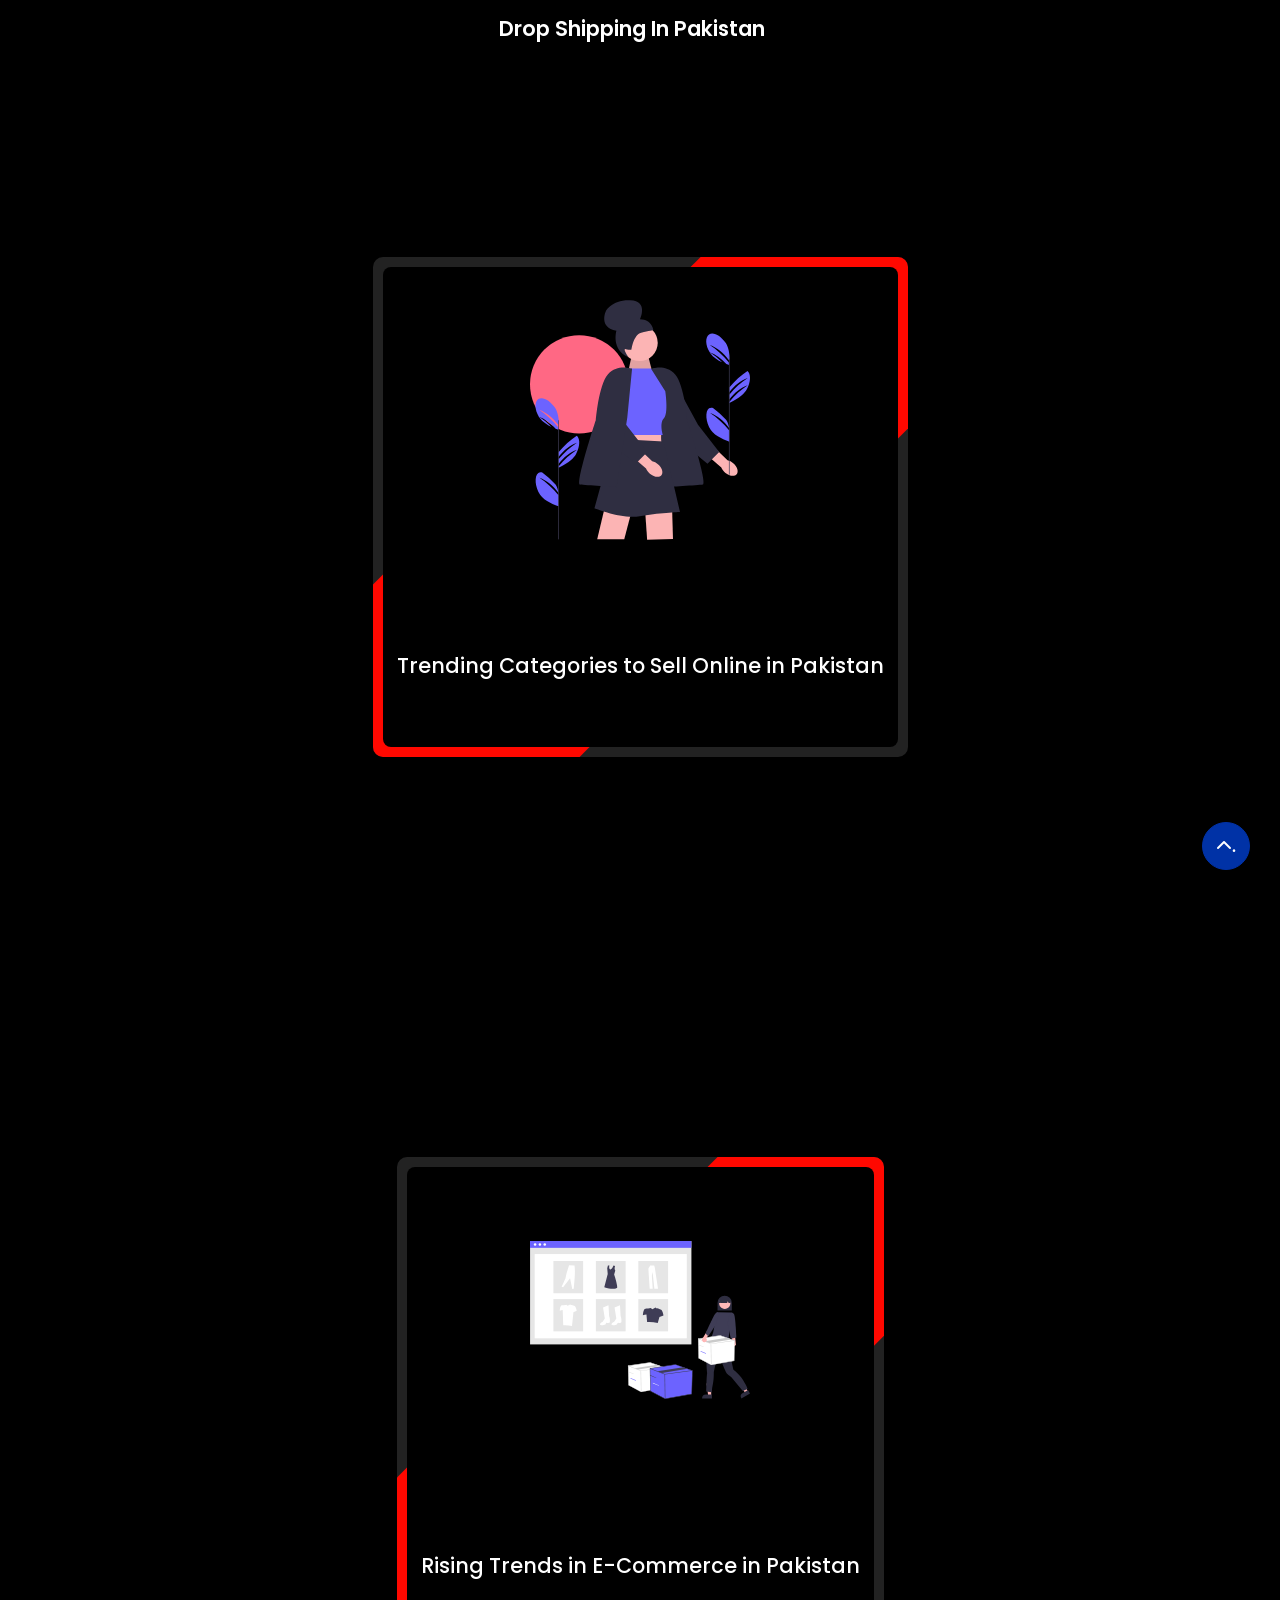
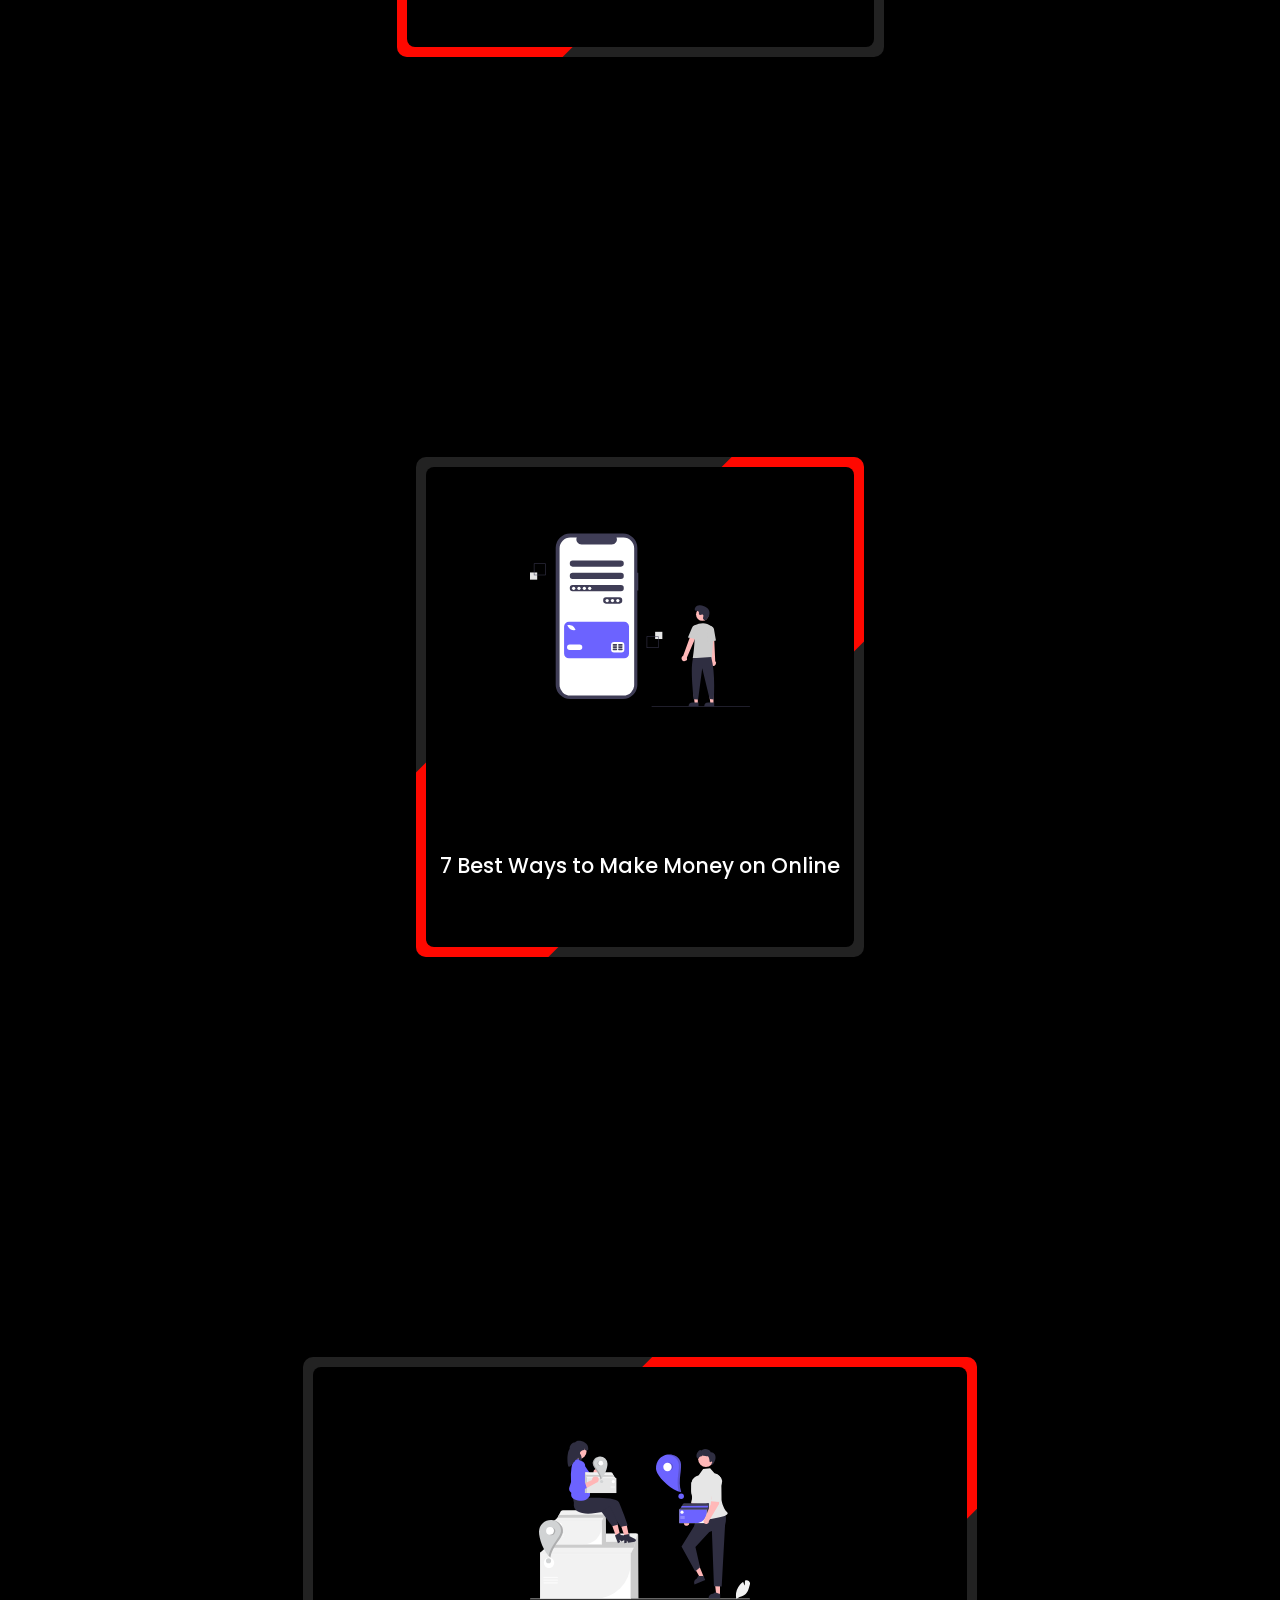
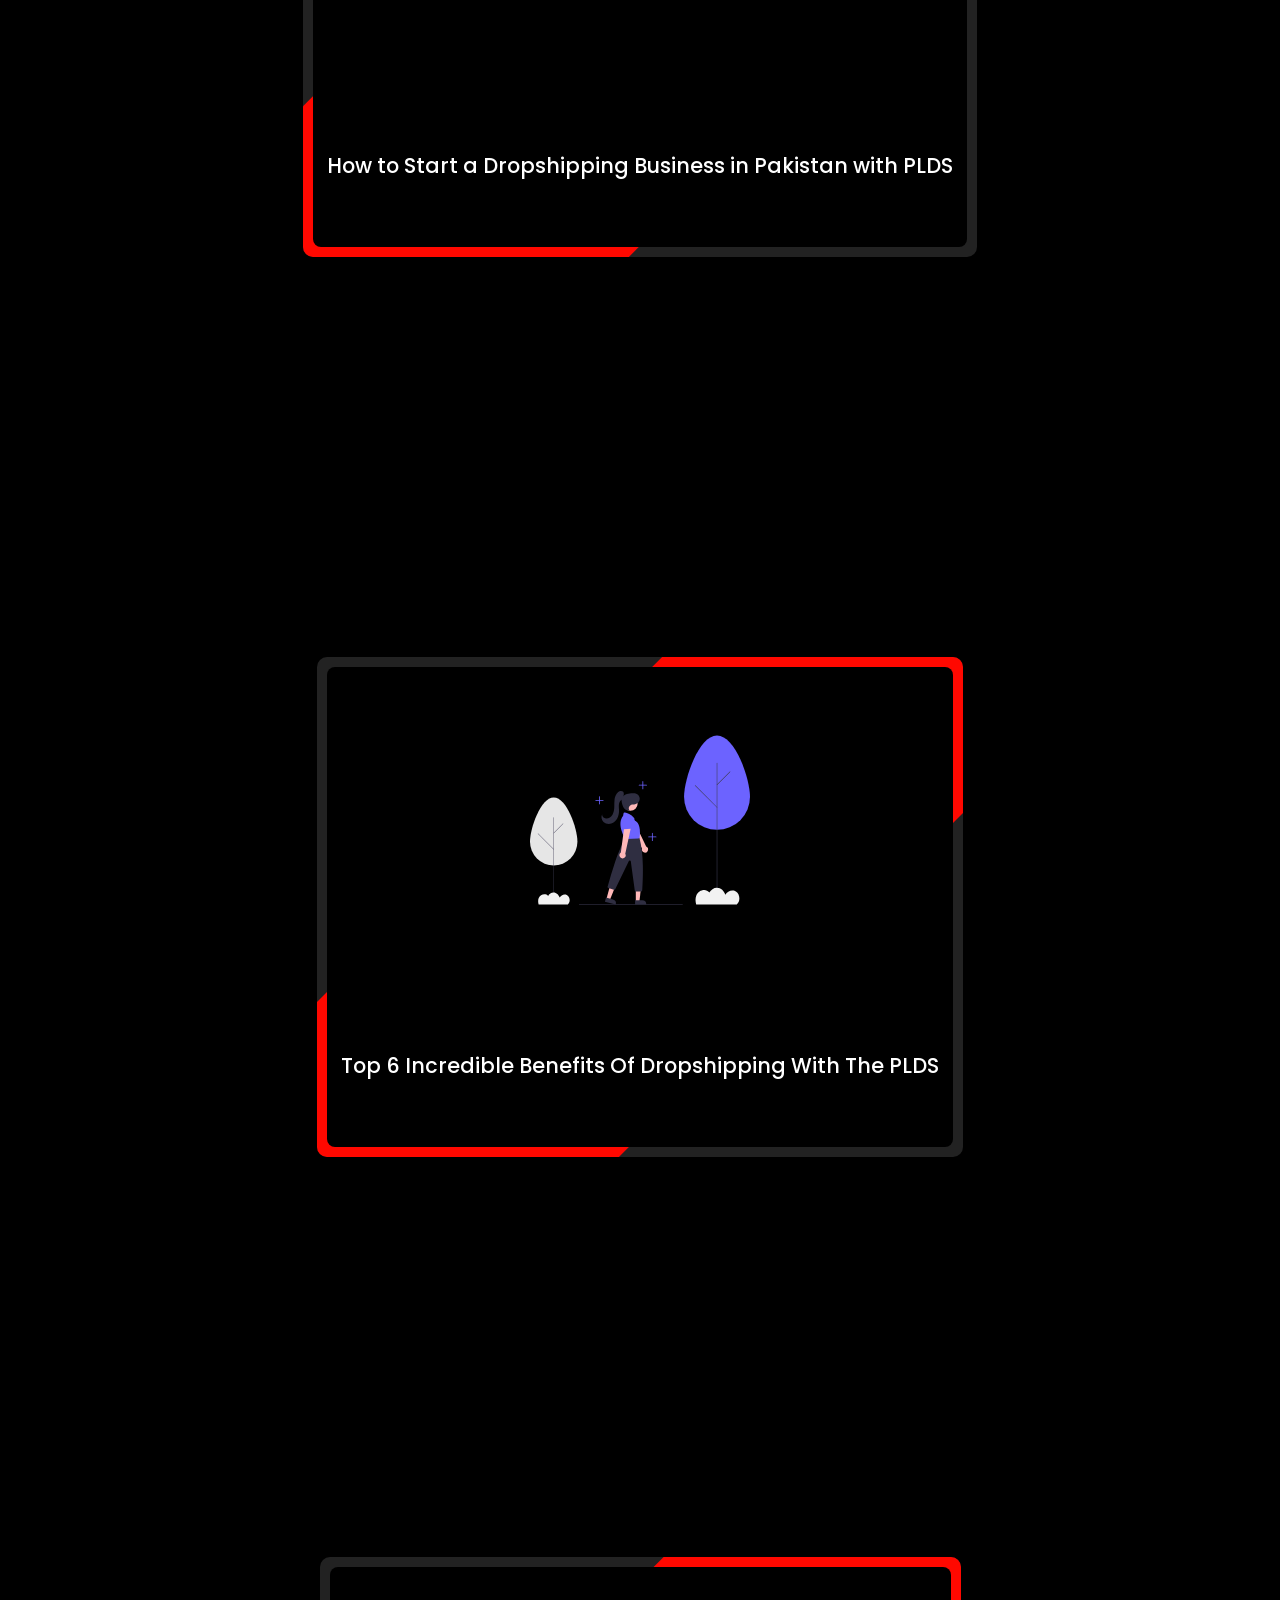
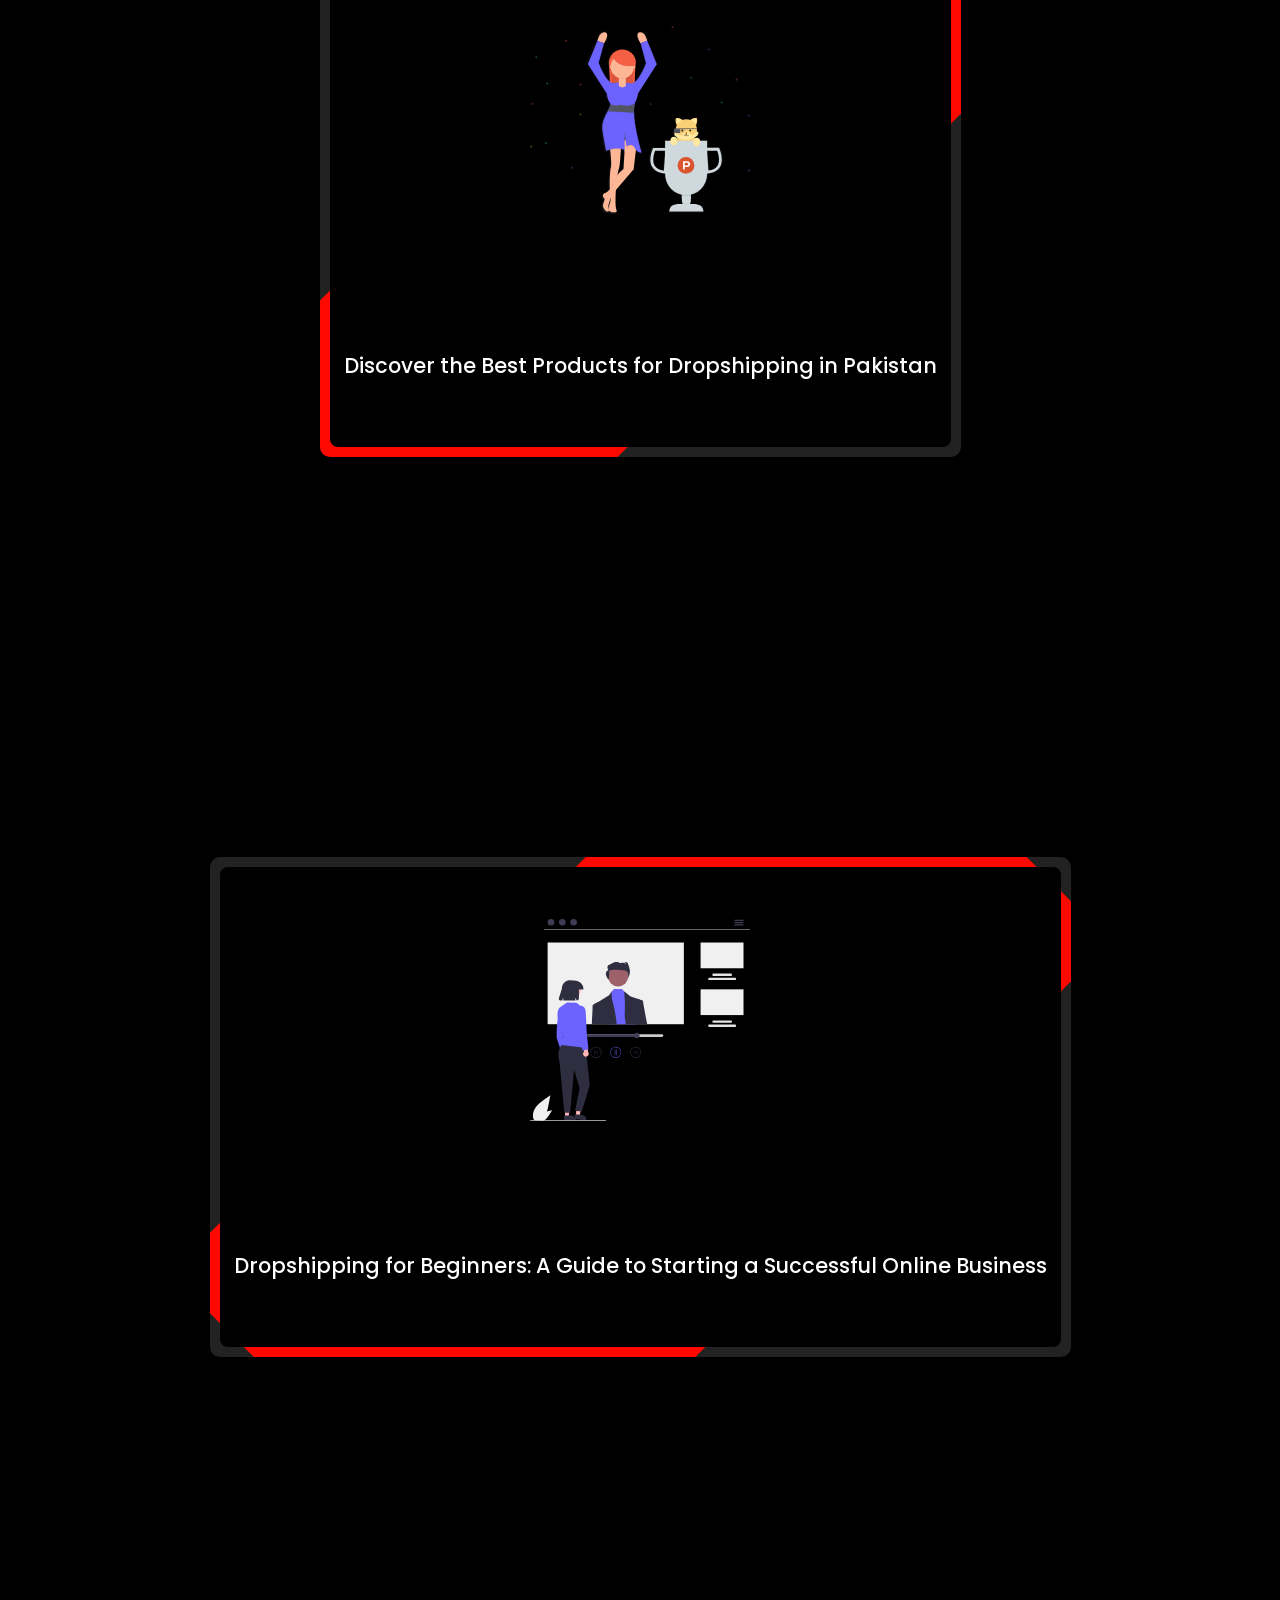
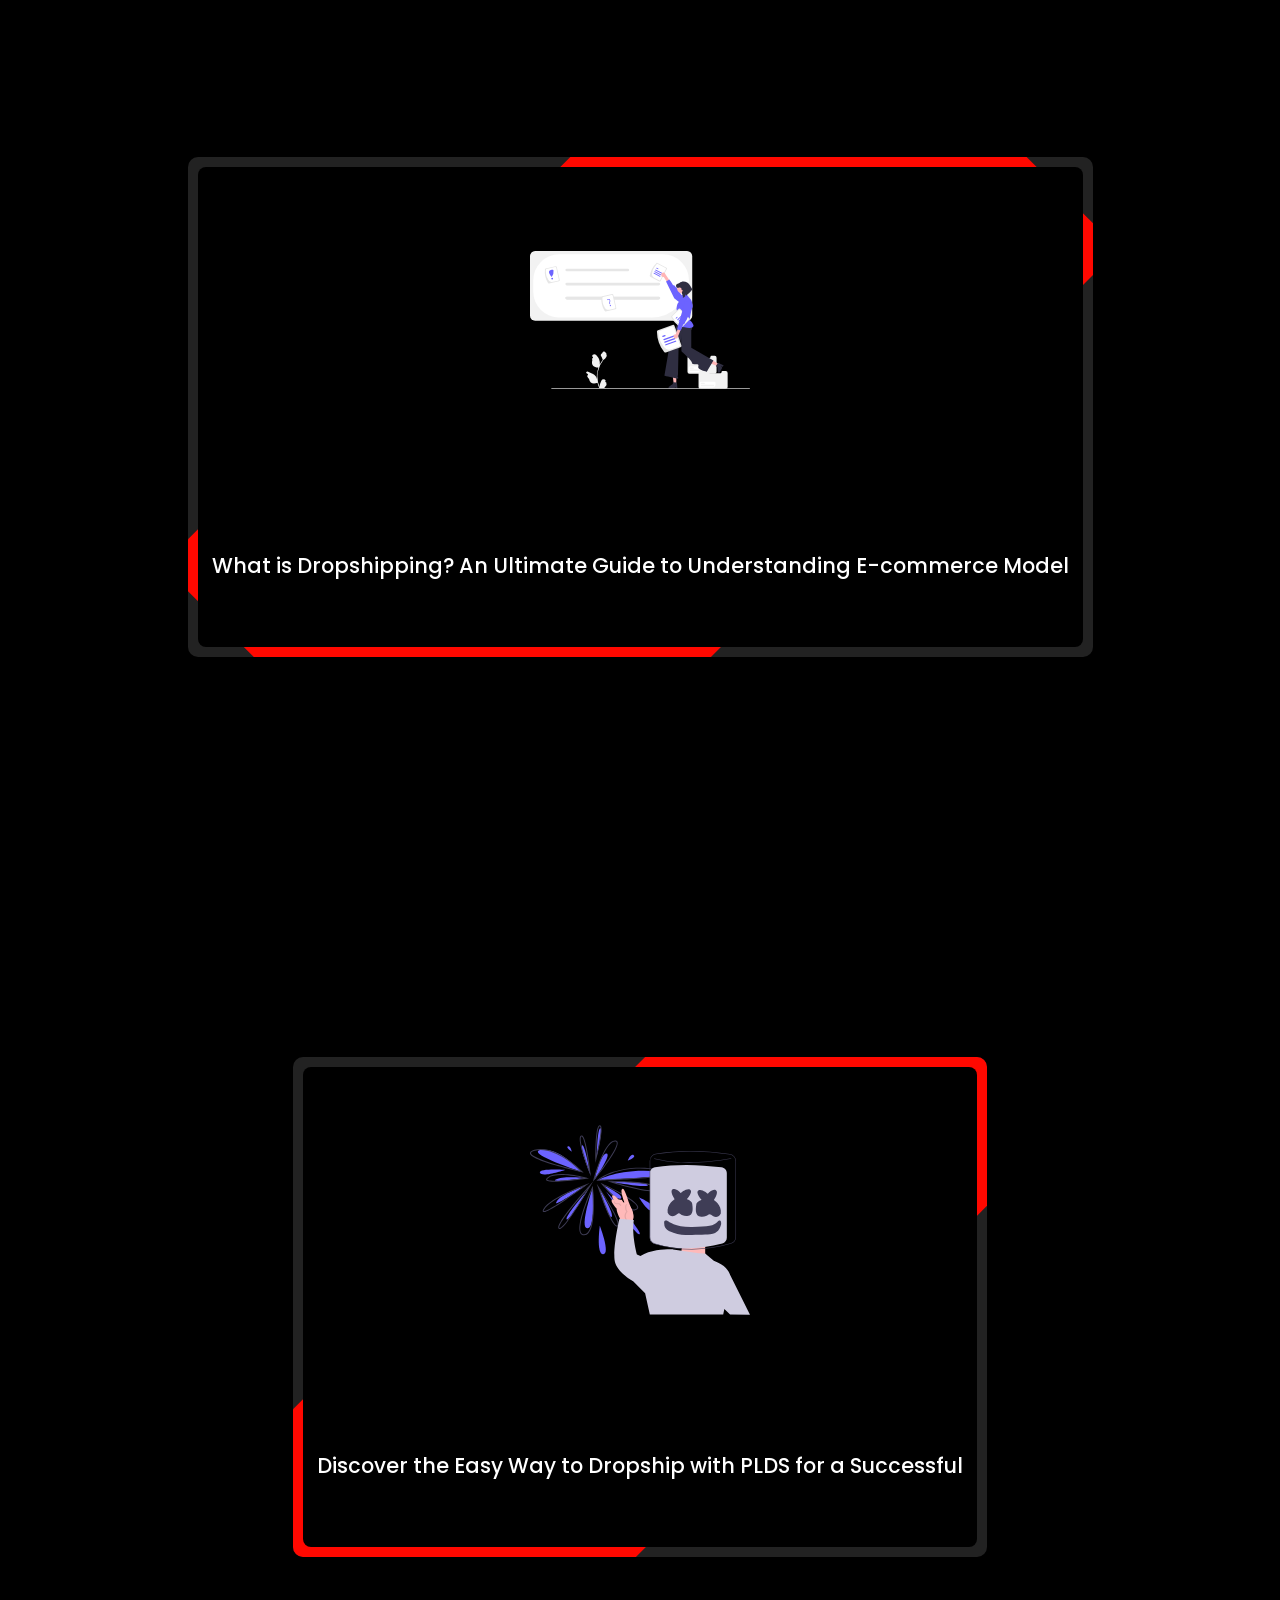
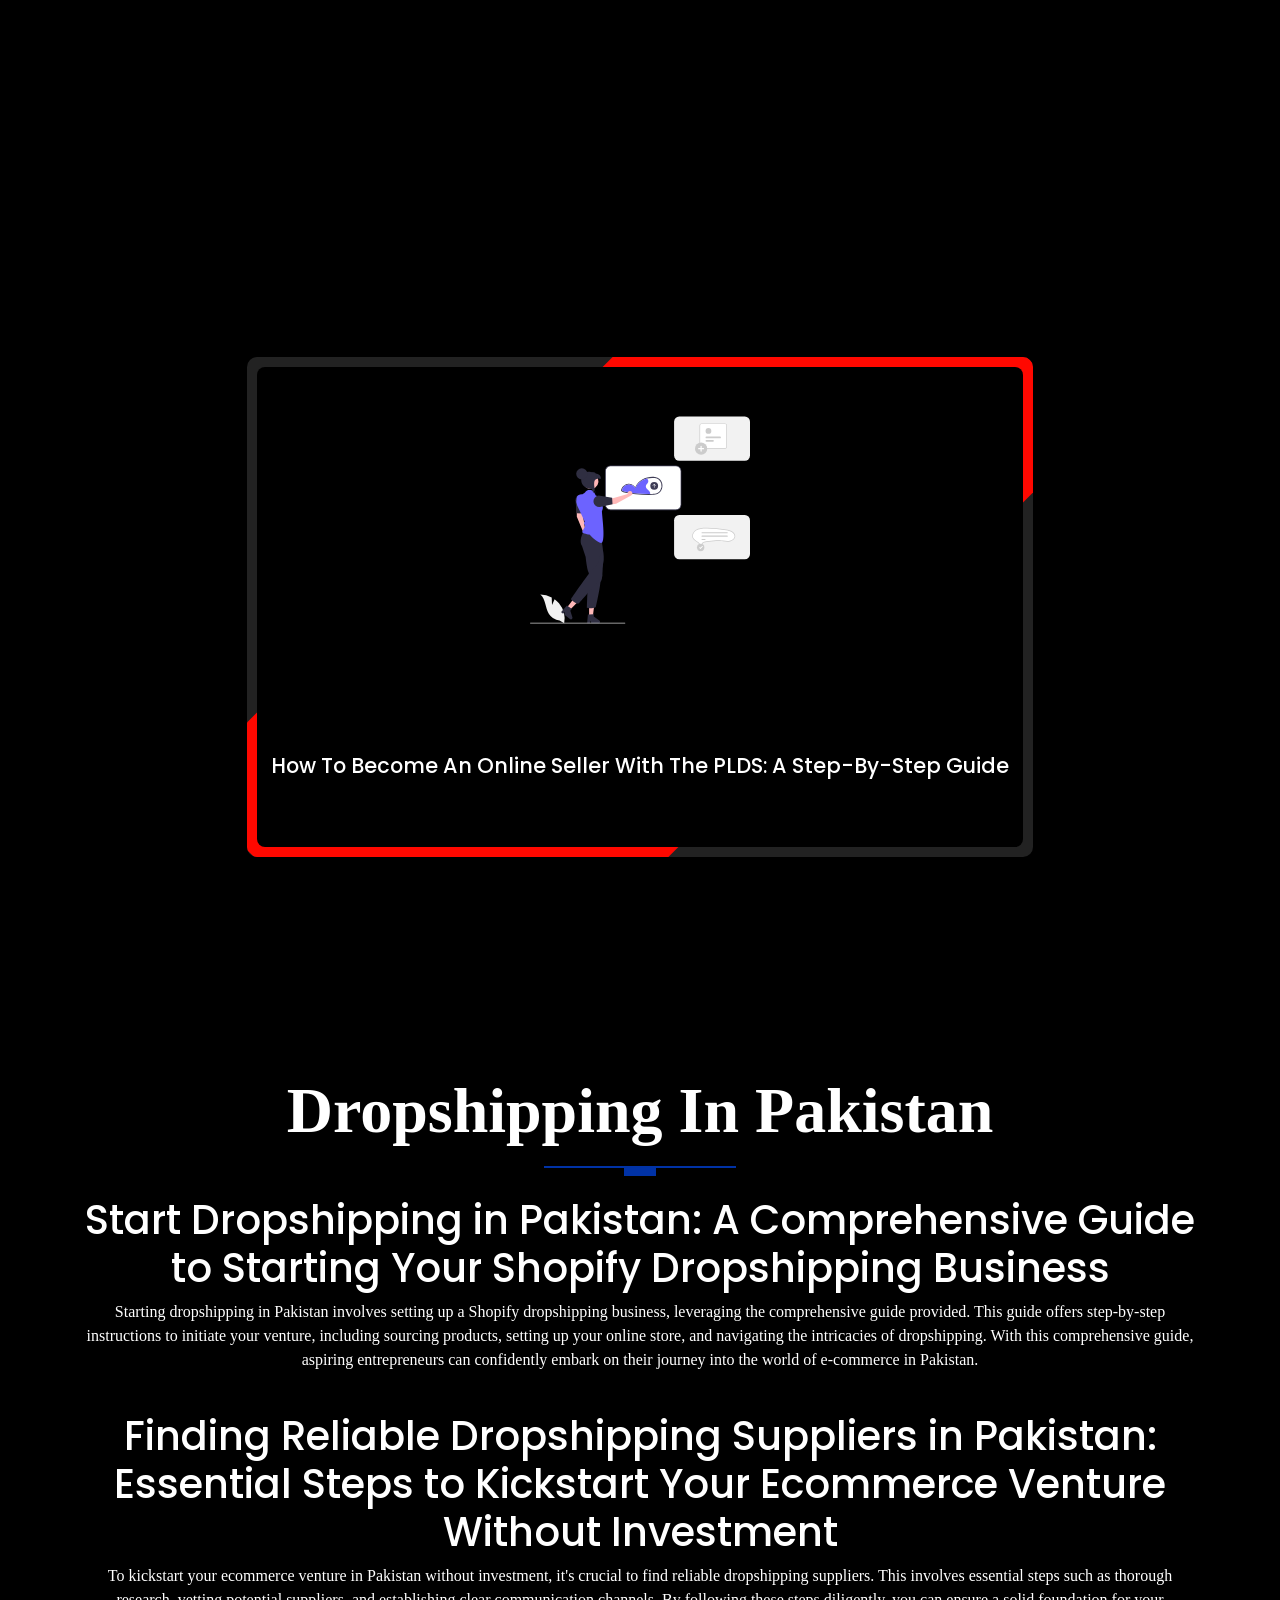
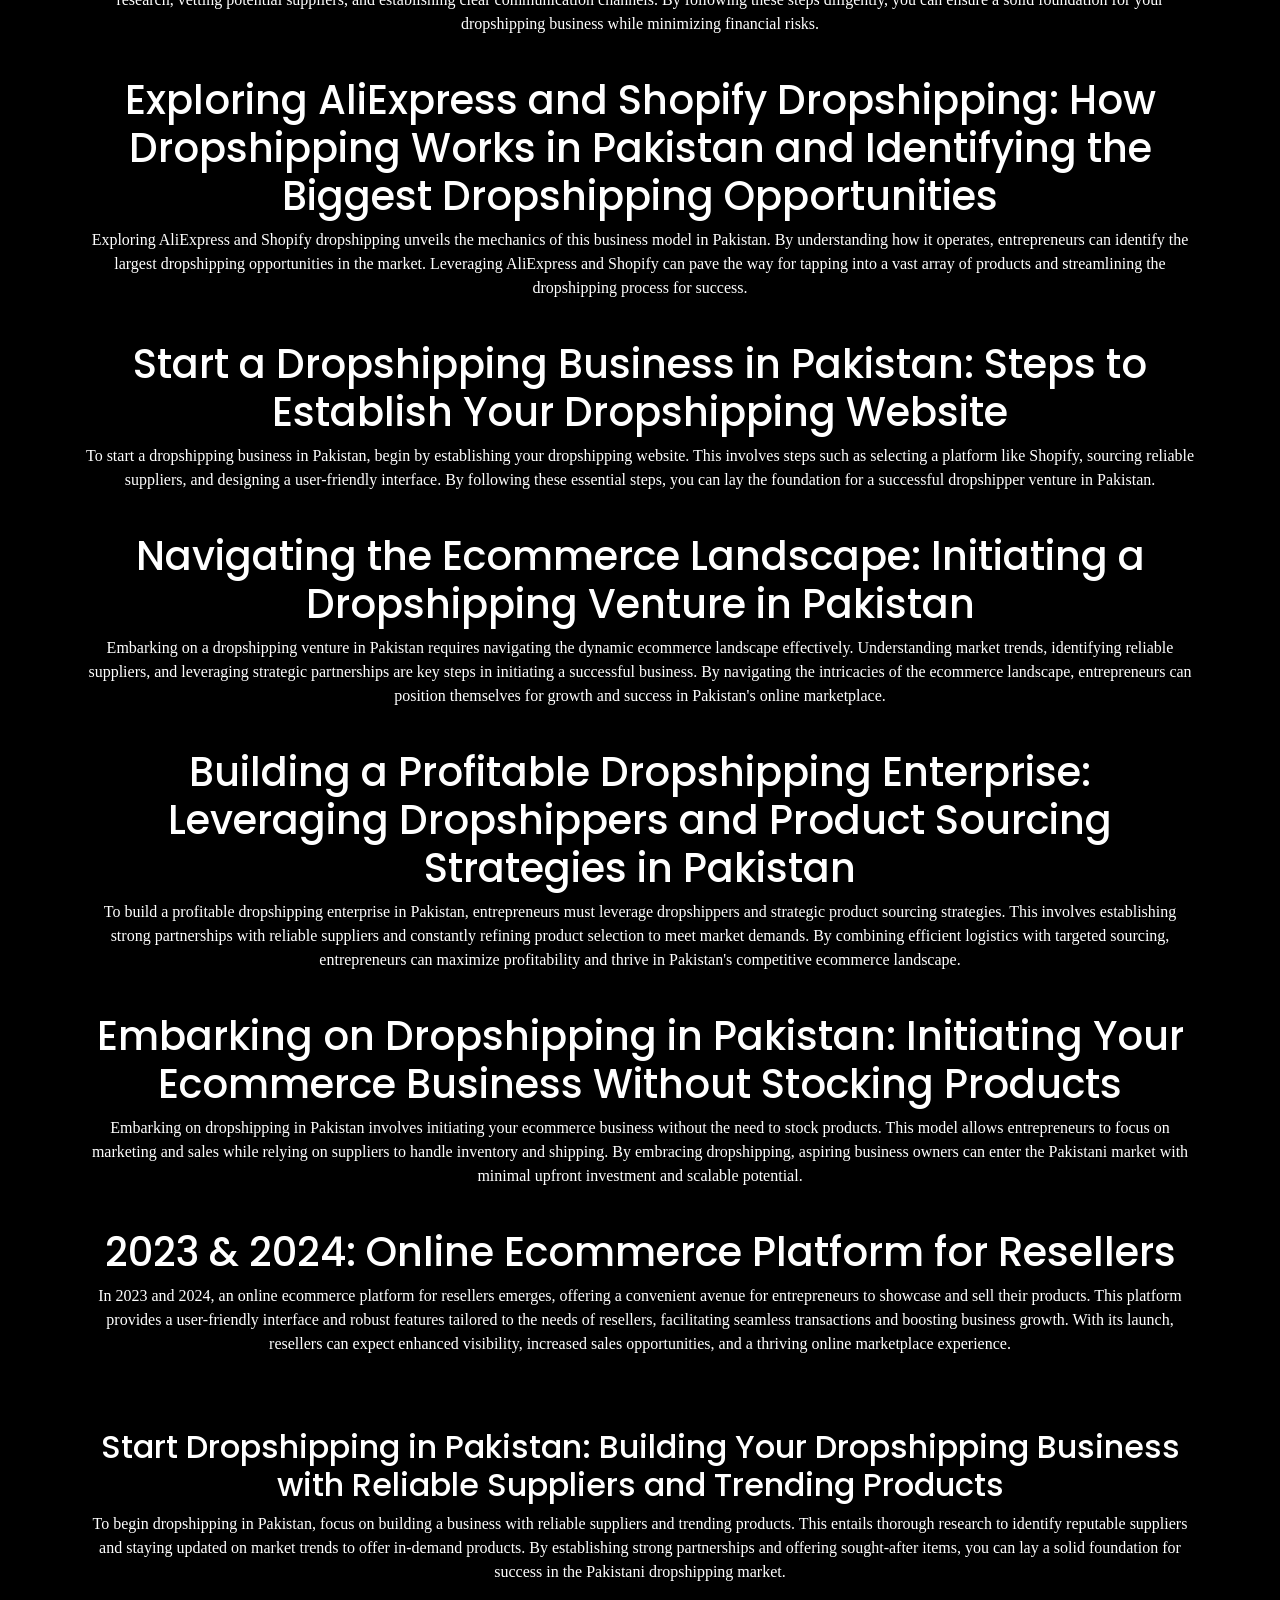
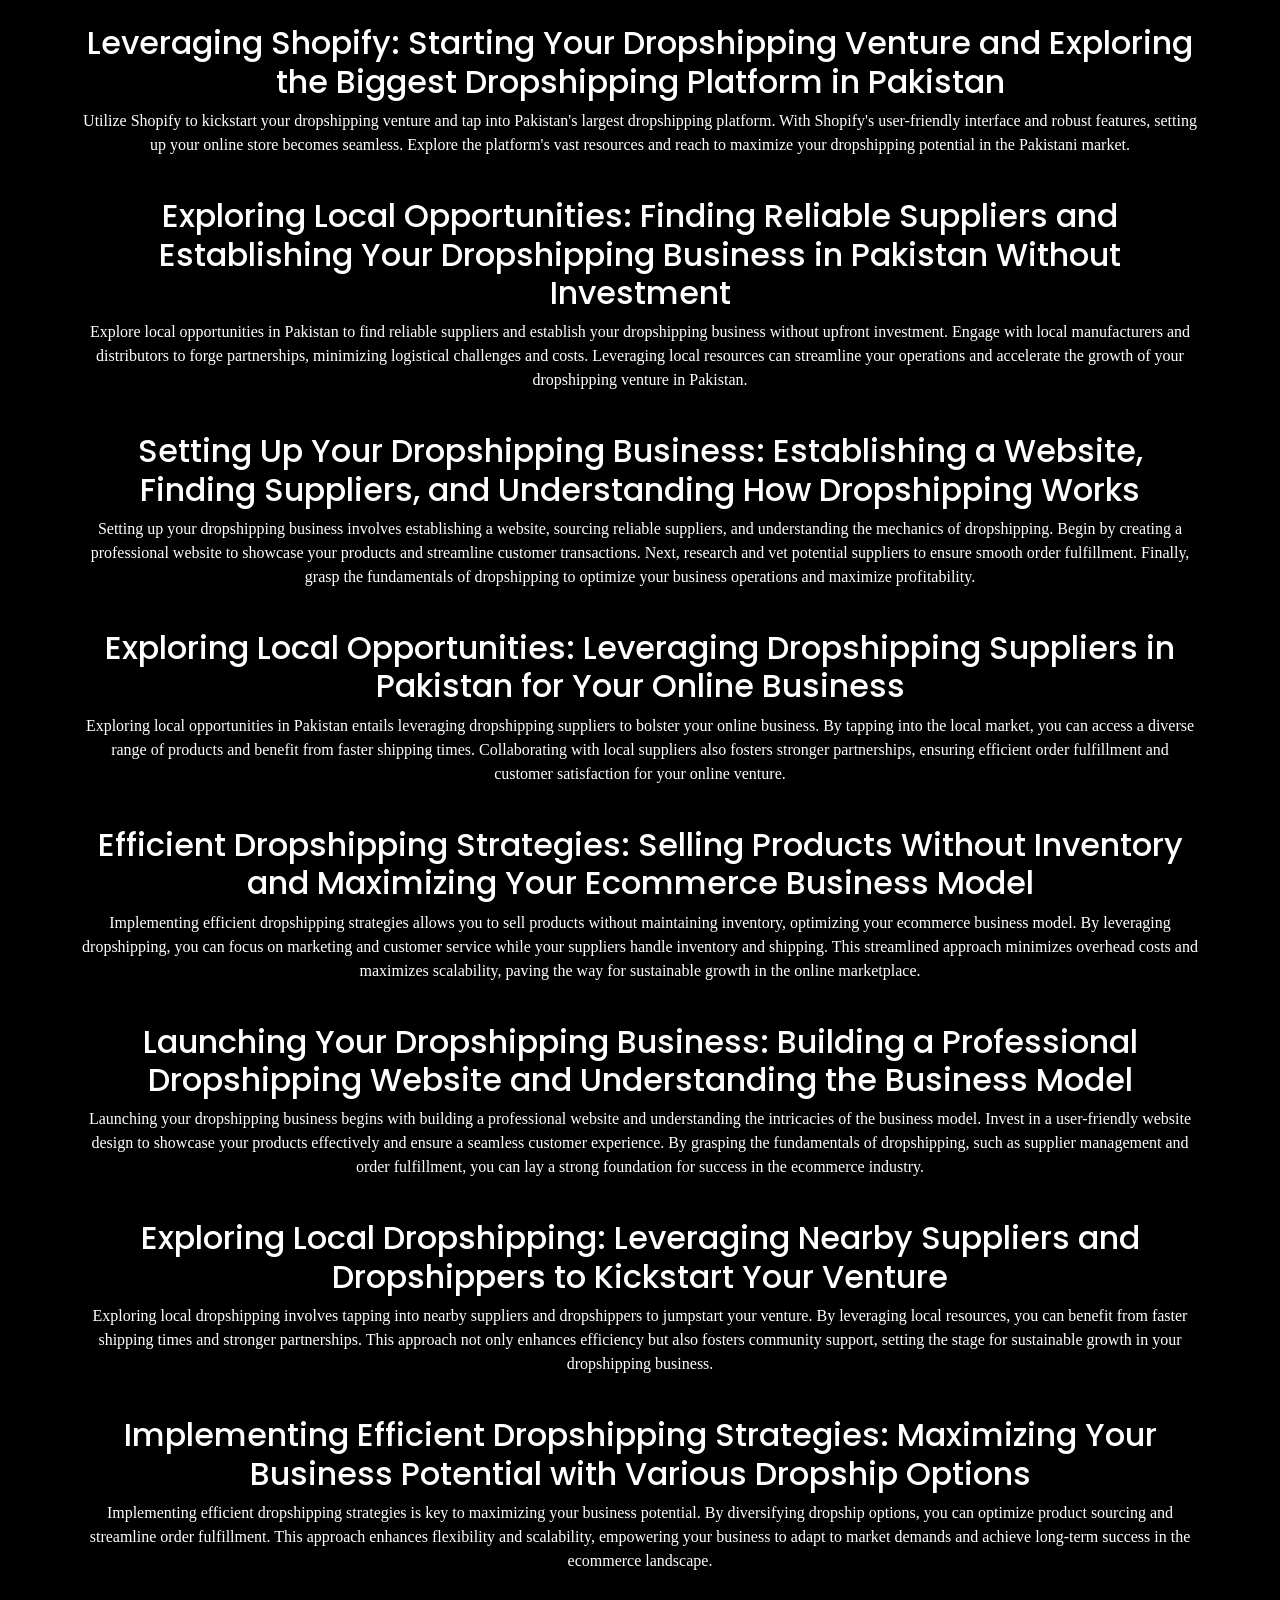
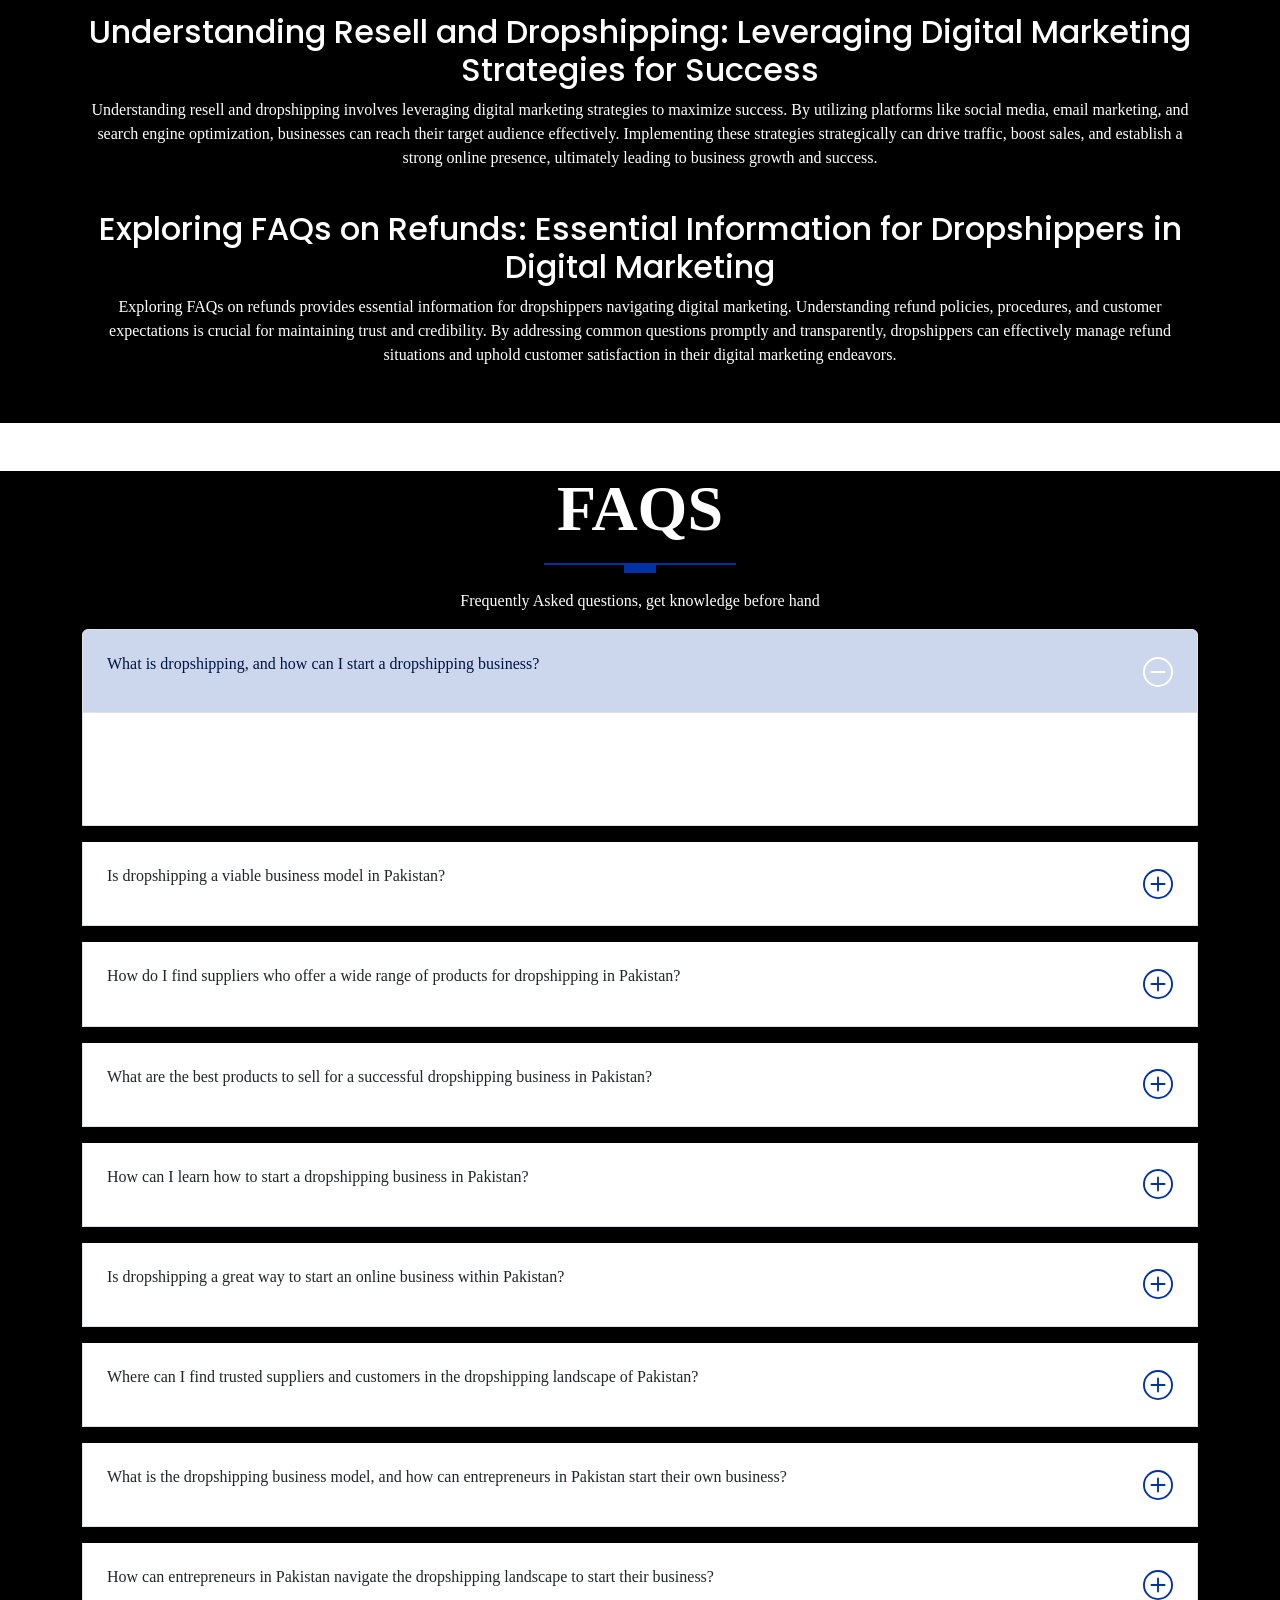
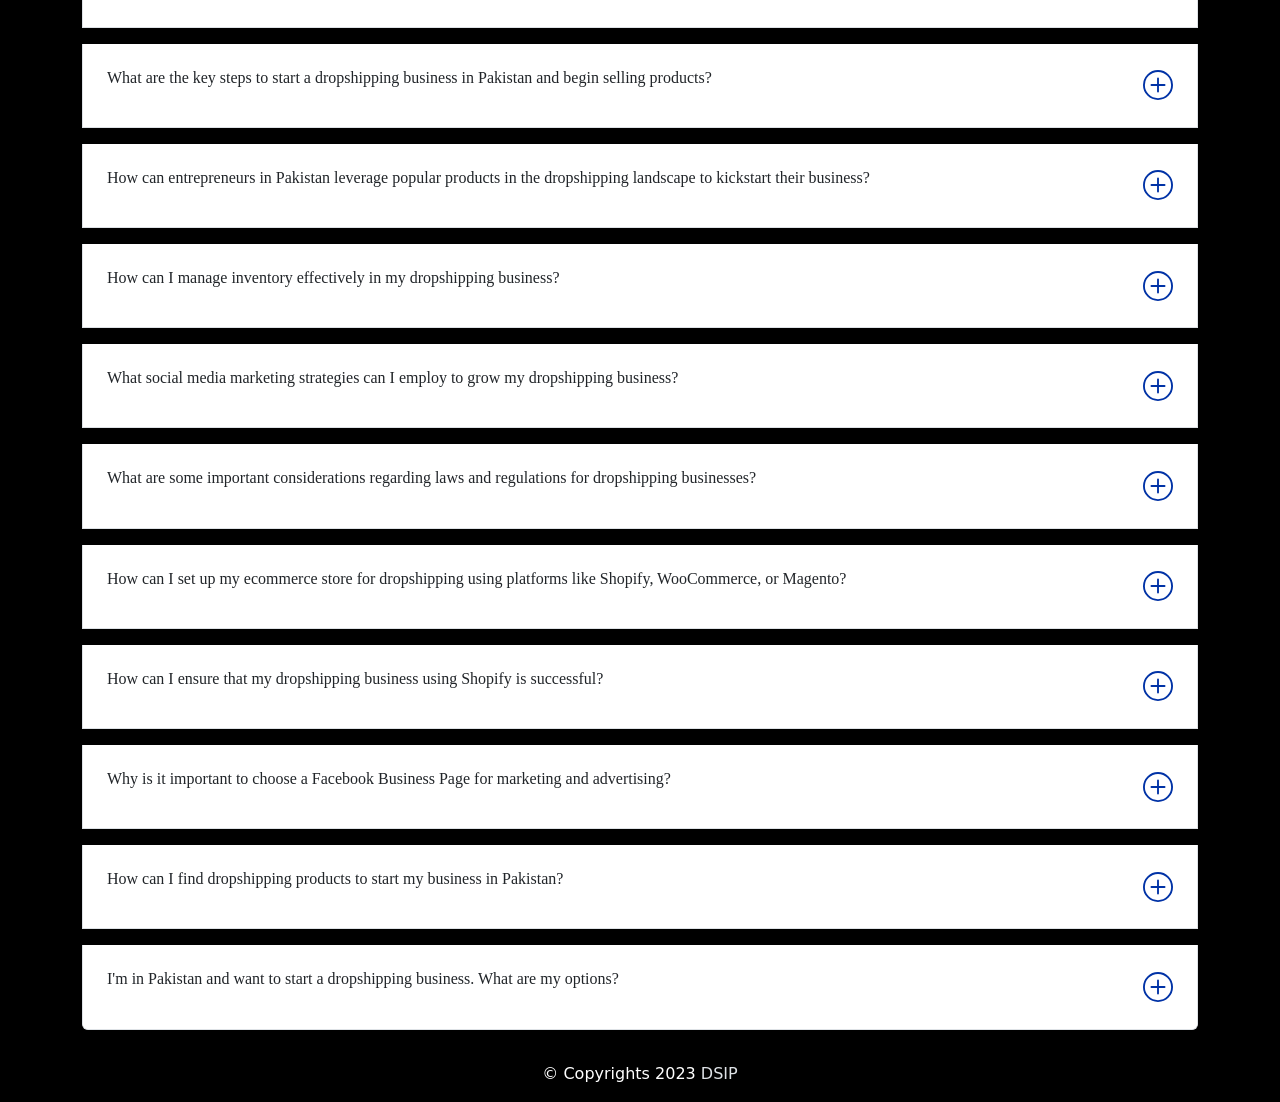
==== commit da778952: "Update index.html" ====
--- a/index.html
+++ b/index.html
@@ -221,9 +221,9 @@
 
 
     <!-- begin faq here -->
-    <section id="faq" class="faq">
+    <section id="faq" class="faq mt-5 bg-black">
       <div class="container">
-        <div class="row text-center">
+        <div class="row text-center text-white">
           <h2 class="display-3 fw-bold text-uppercase">Faqs</h2>
           <div class="heading-line"></div>
           <p>Frequently Asked questions, get knowledge before hand</p>
@@ -232,7 +232,7 @@
         <div class="row">
           <div class="col-md-12">
             <div class="accordion" id="accordionExample">
-              <div class="accordion-item mb-3 shadow">
+              <div class="accordion-item mb-3 shadow text-white">
                 <h2 class="accordion-header" id="headingOne">
                   <button class="accordion-button" type="button" data-bs-toggle="collapse" data-bs-target="#collapseOne" aria-expanded="true" aria-controls="collapseOne">
                     <p>What is dropshipping, and how can I start a dropshipping business?</p>
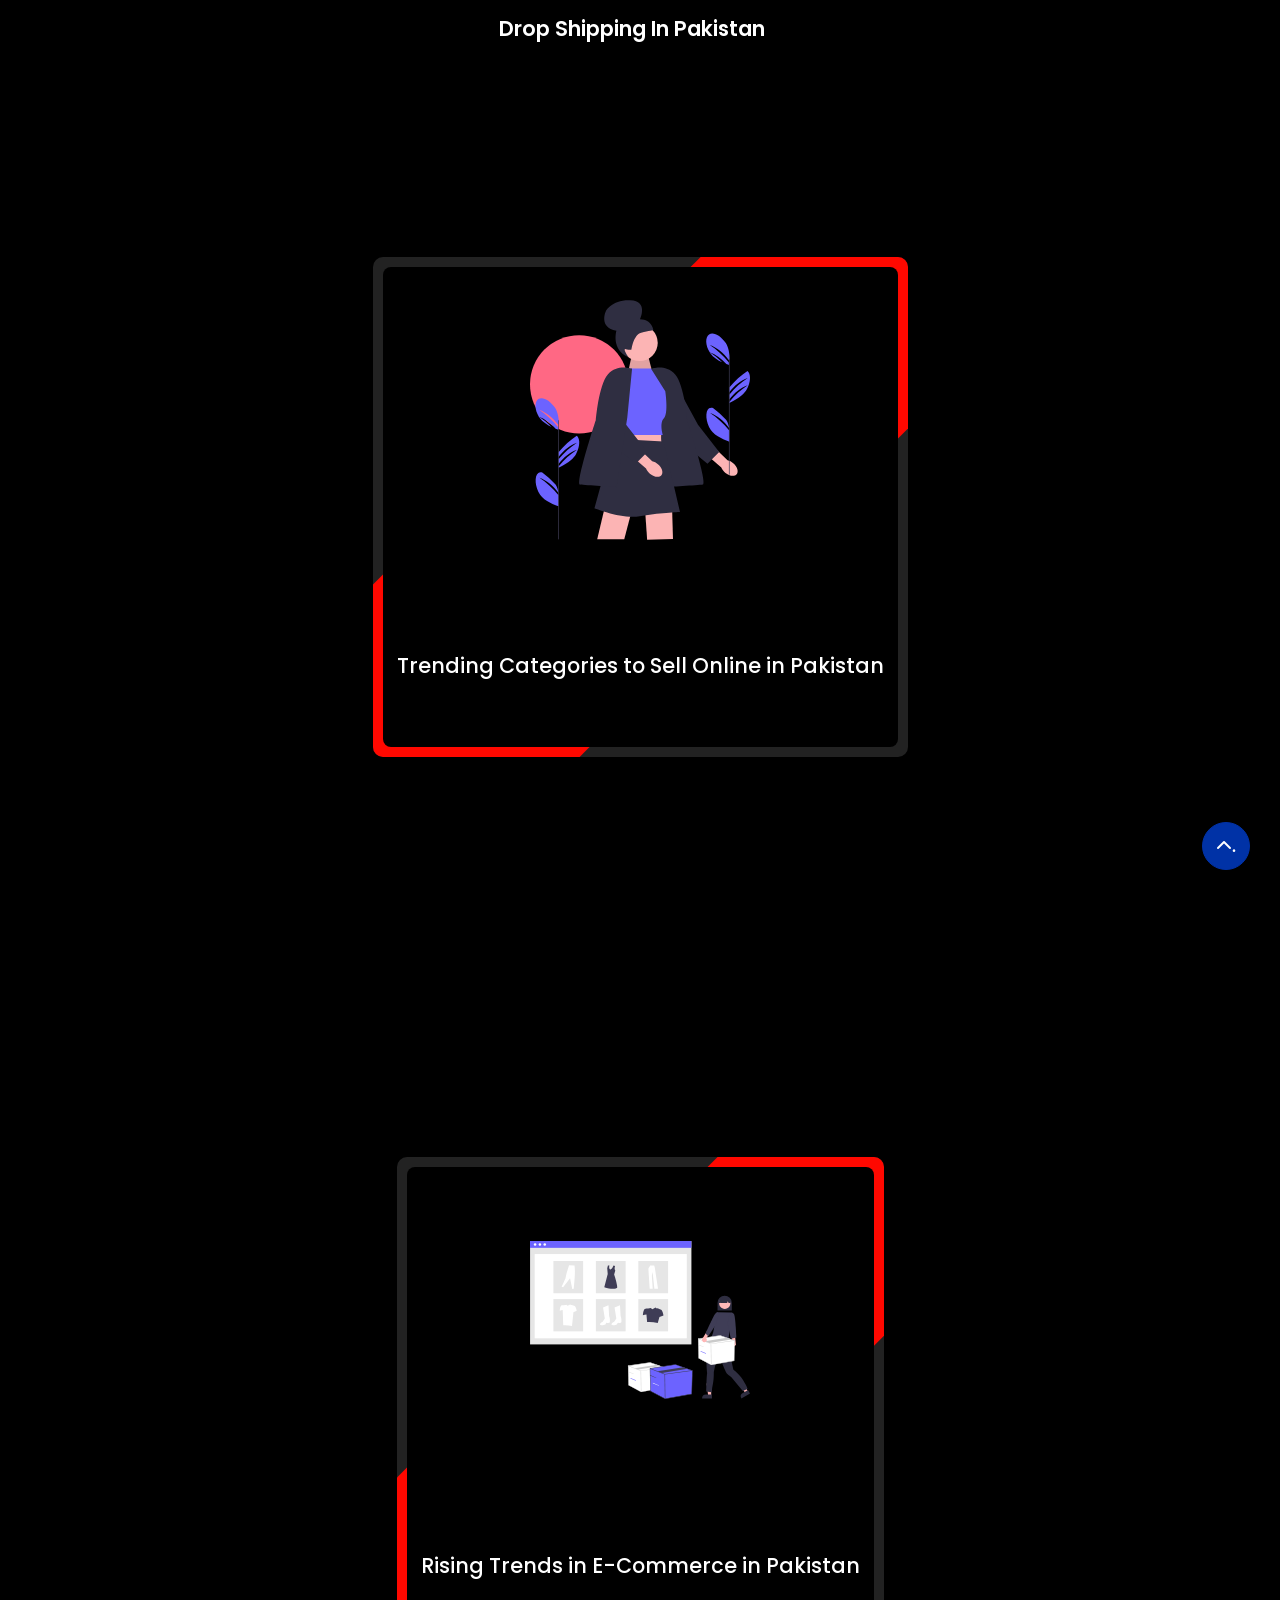
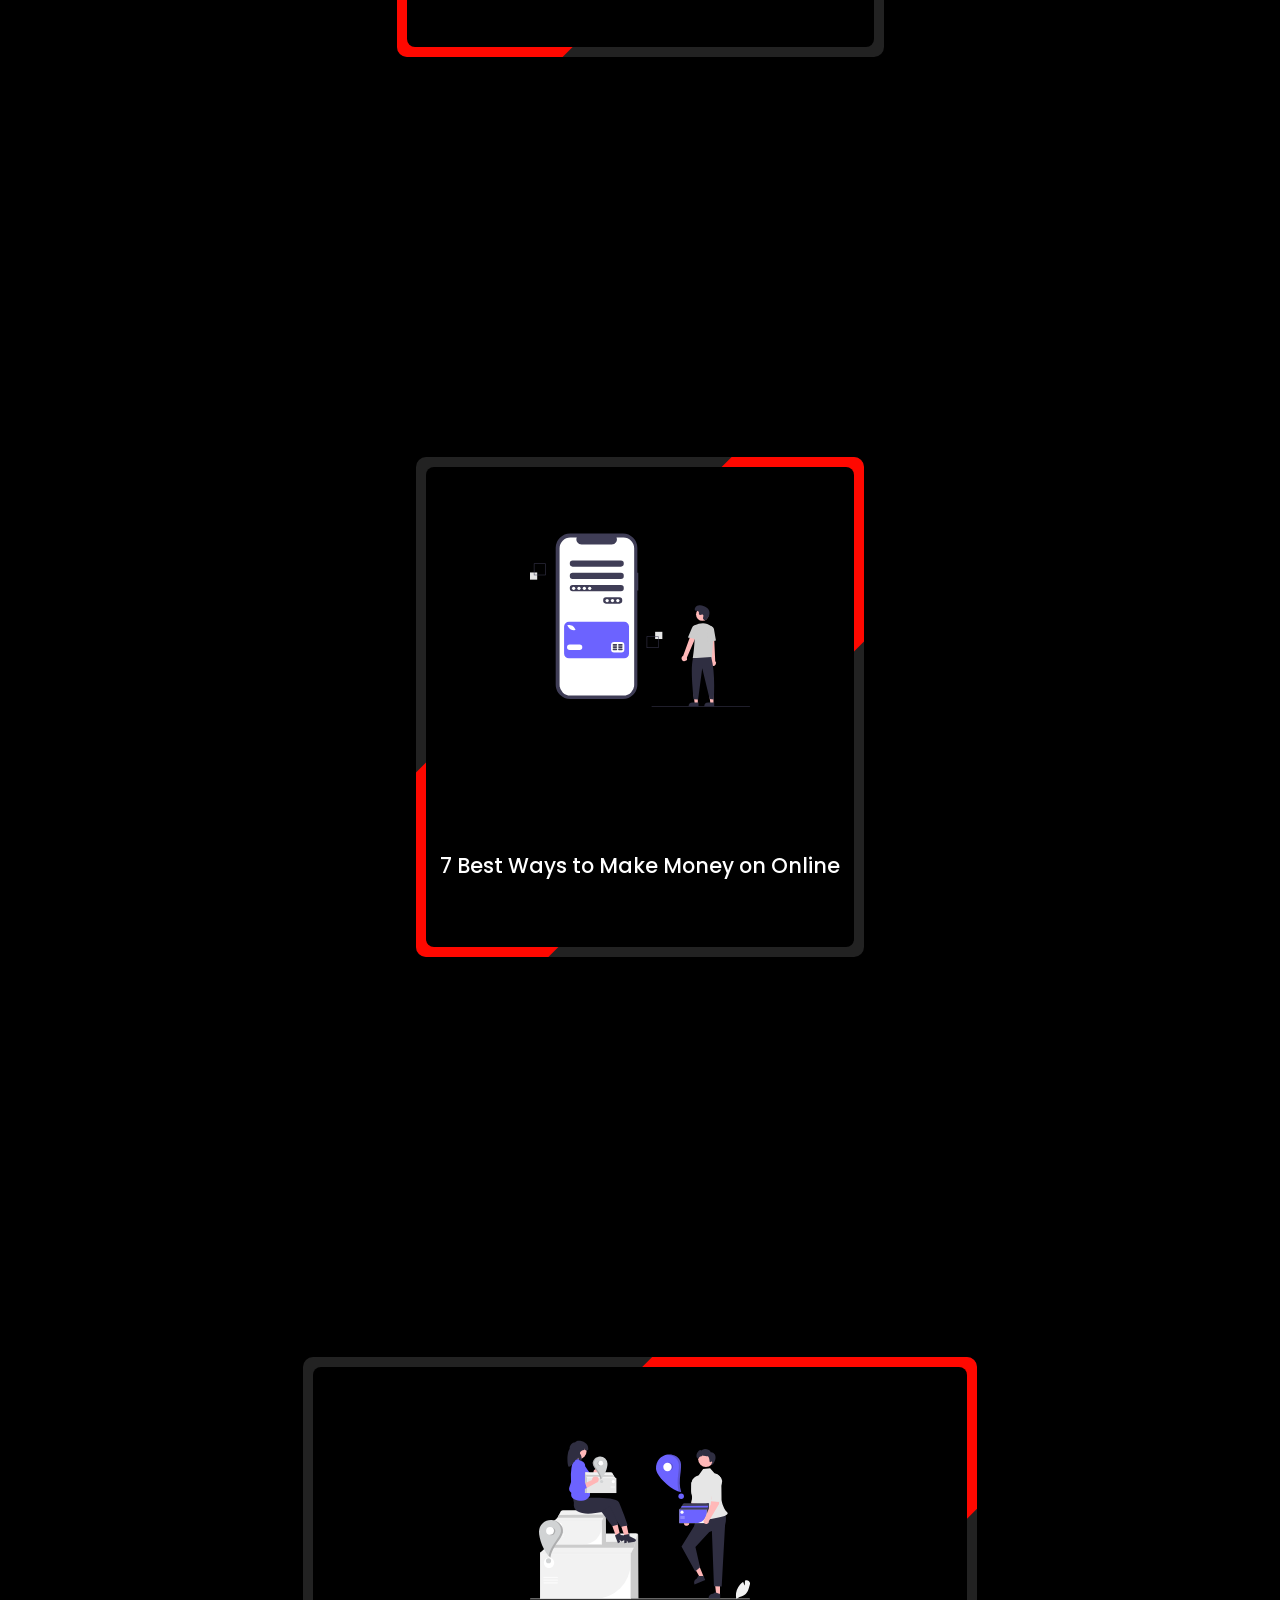
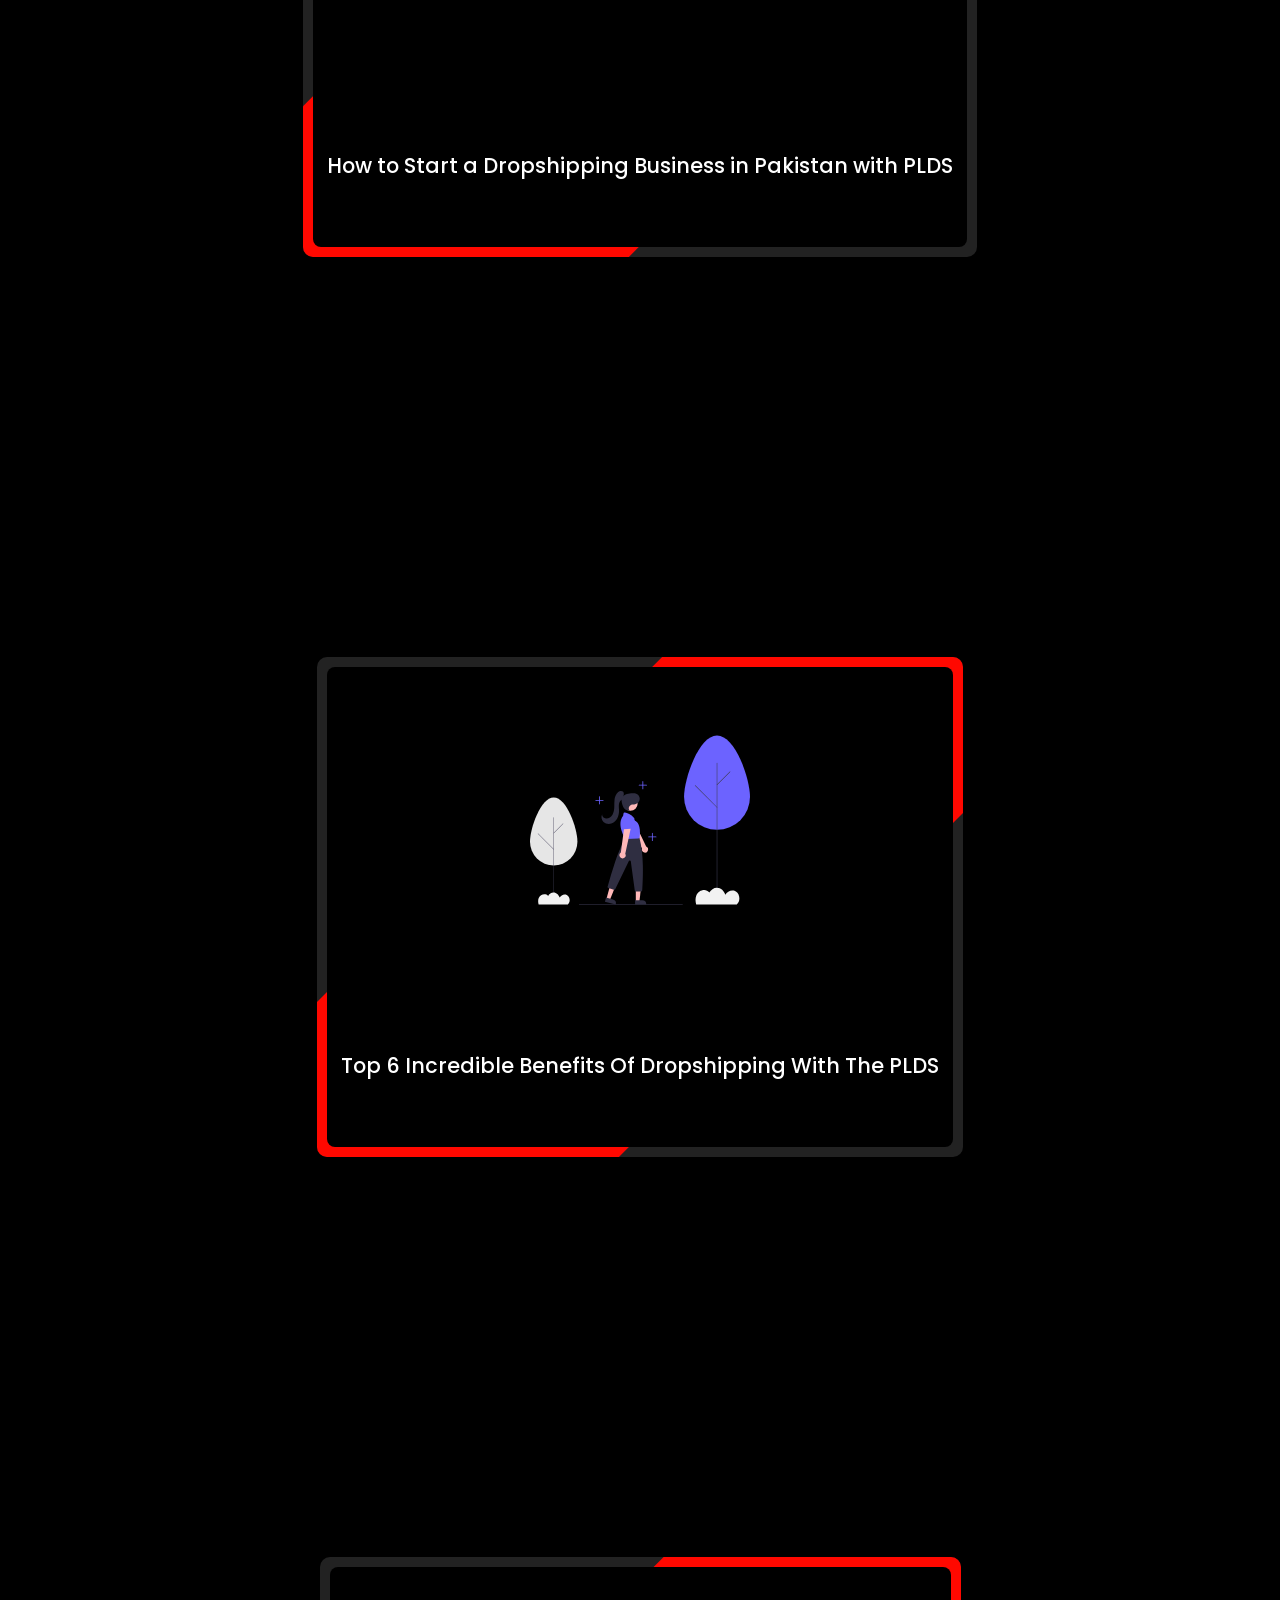
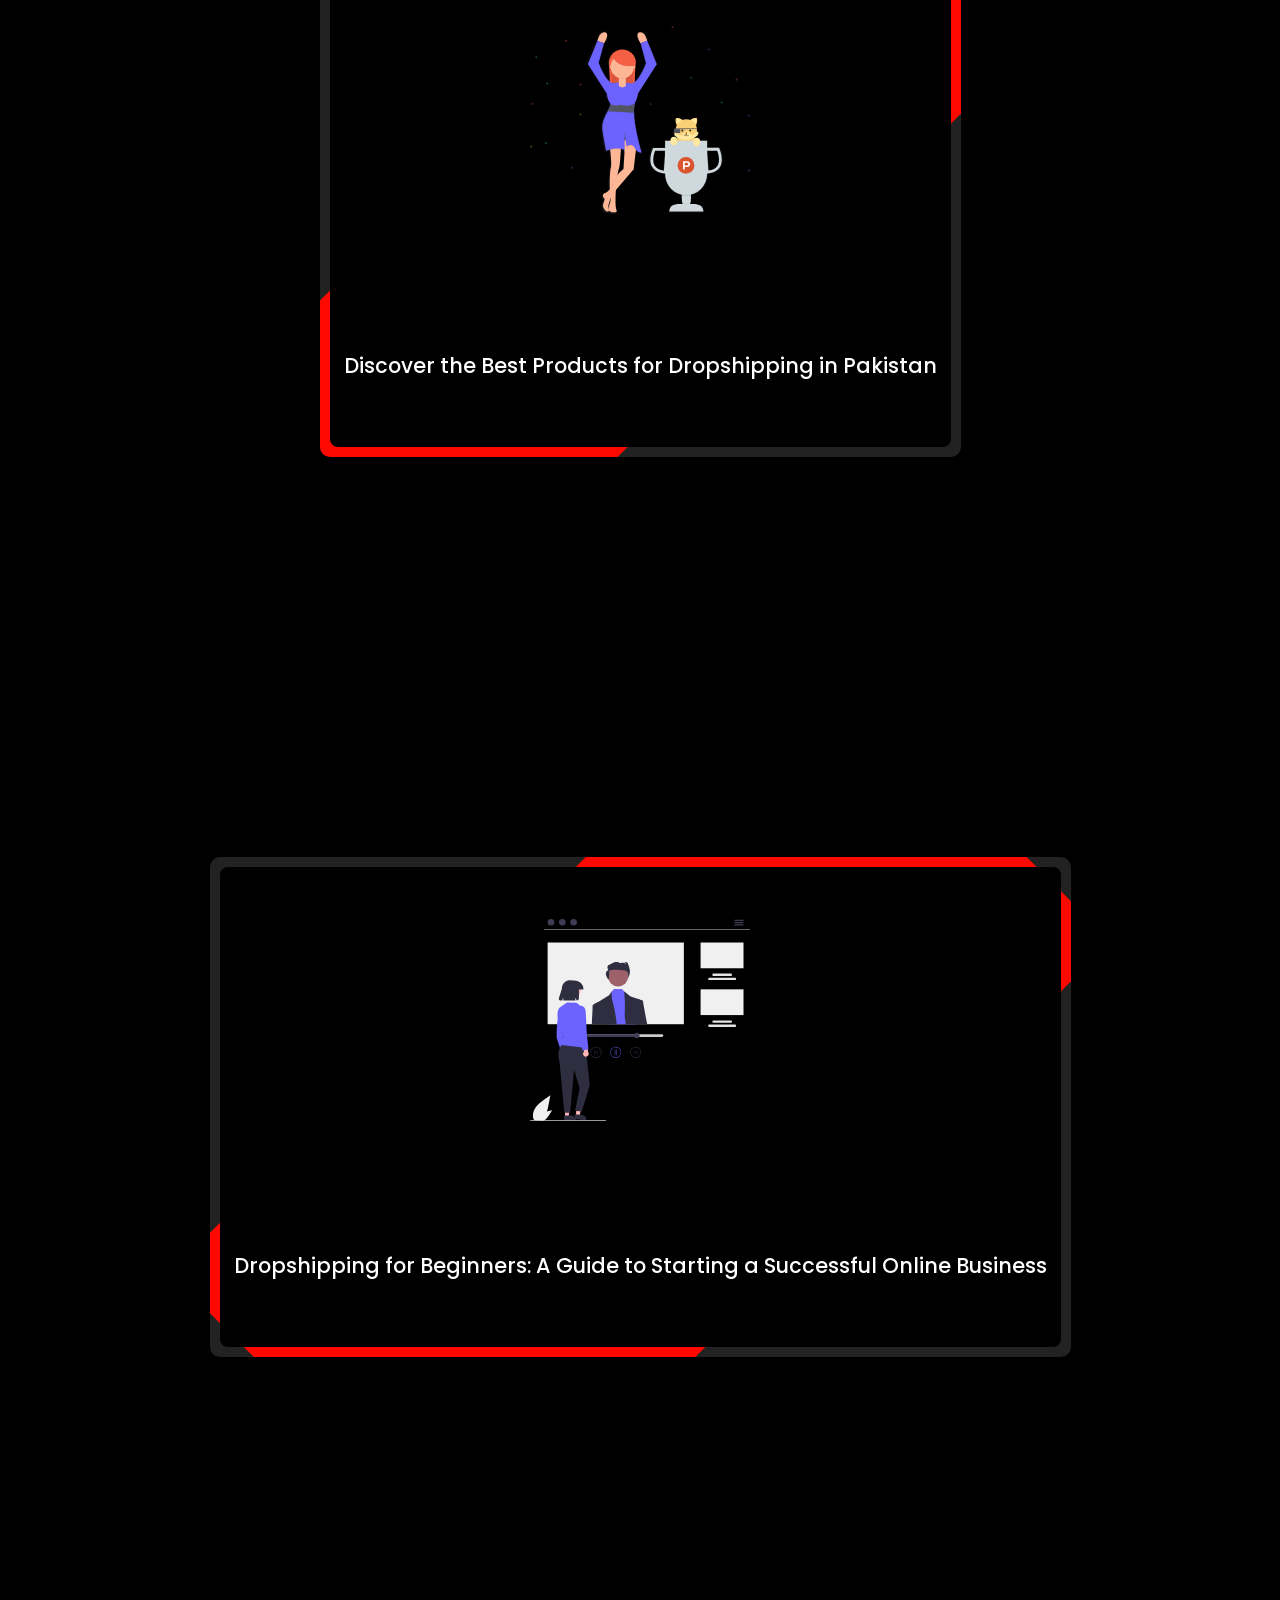
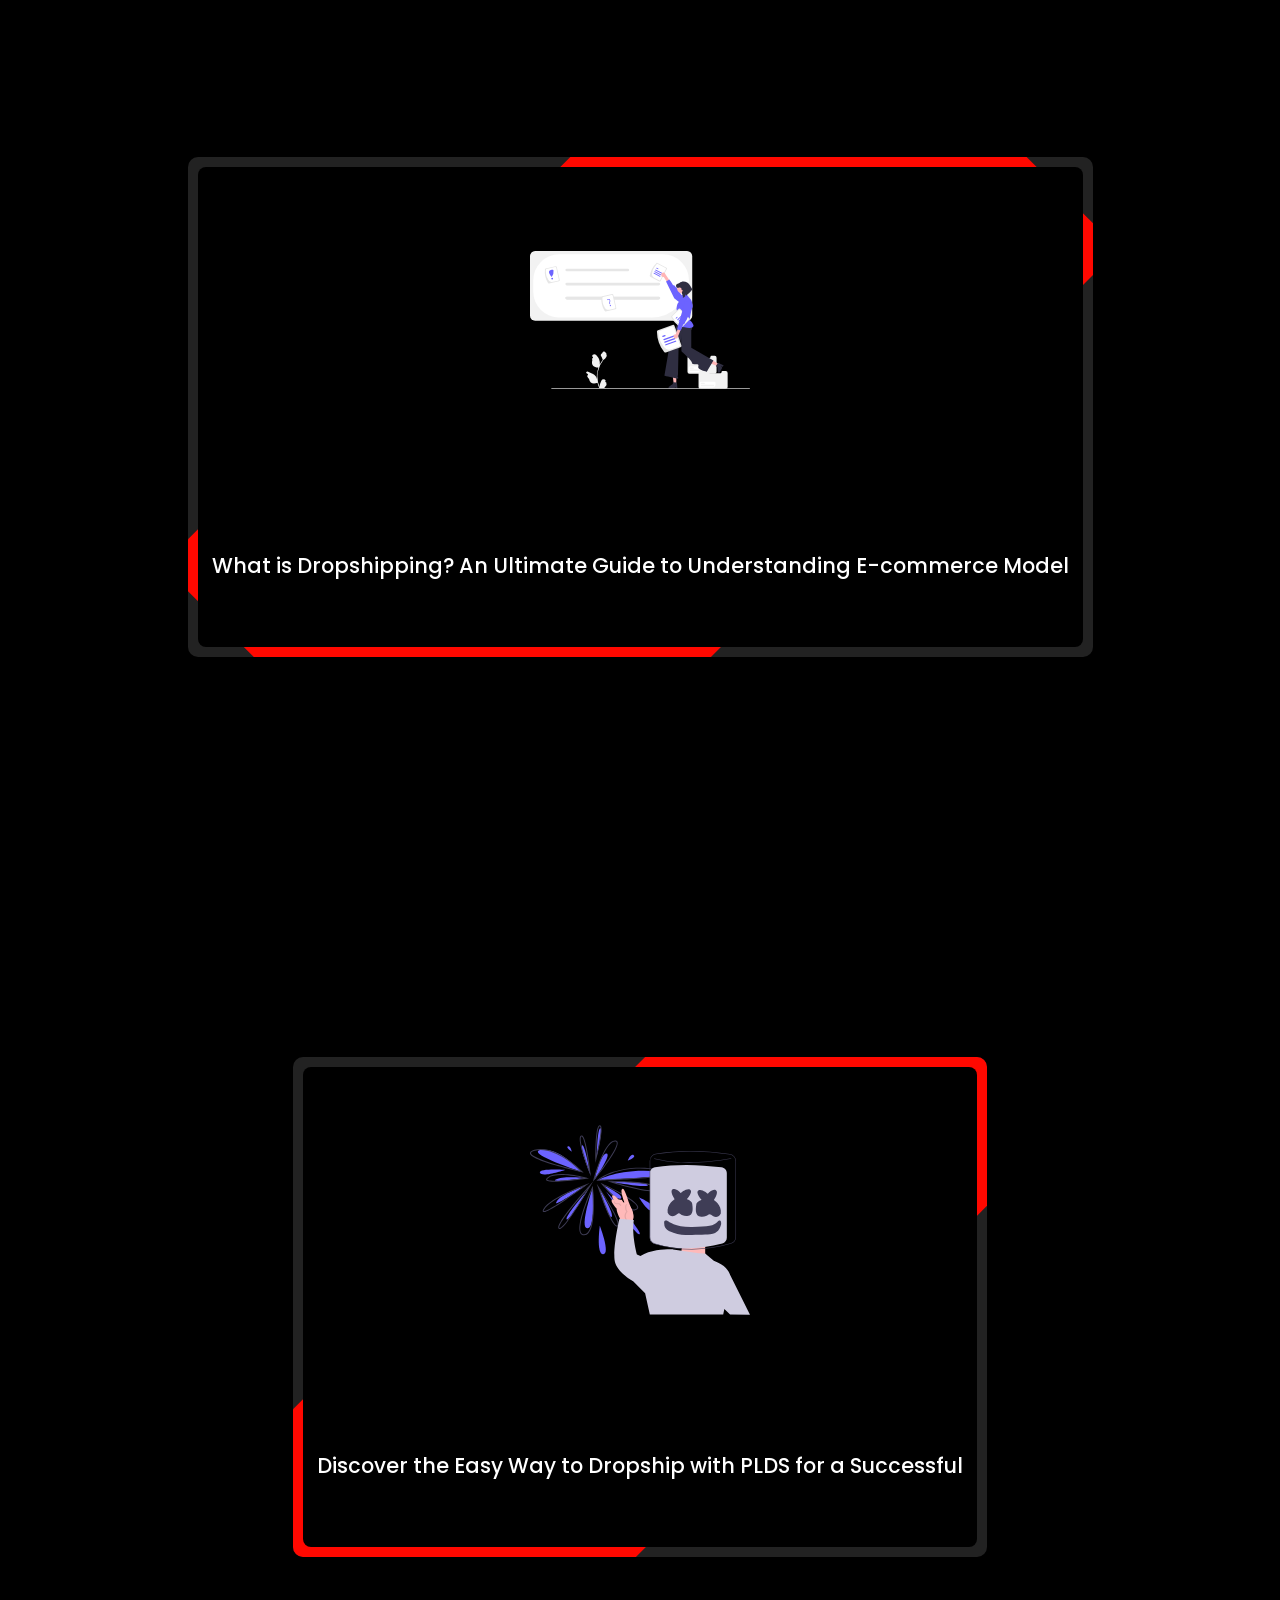
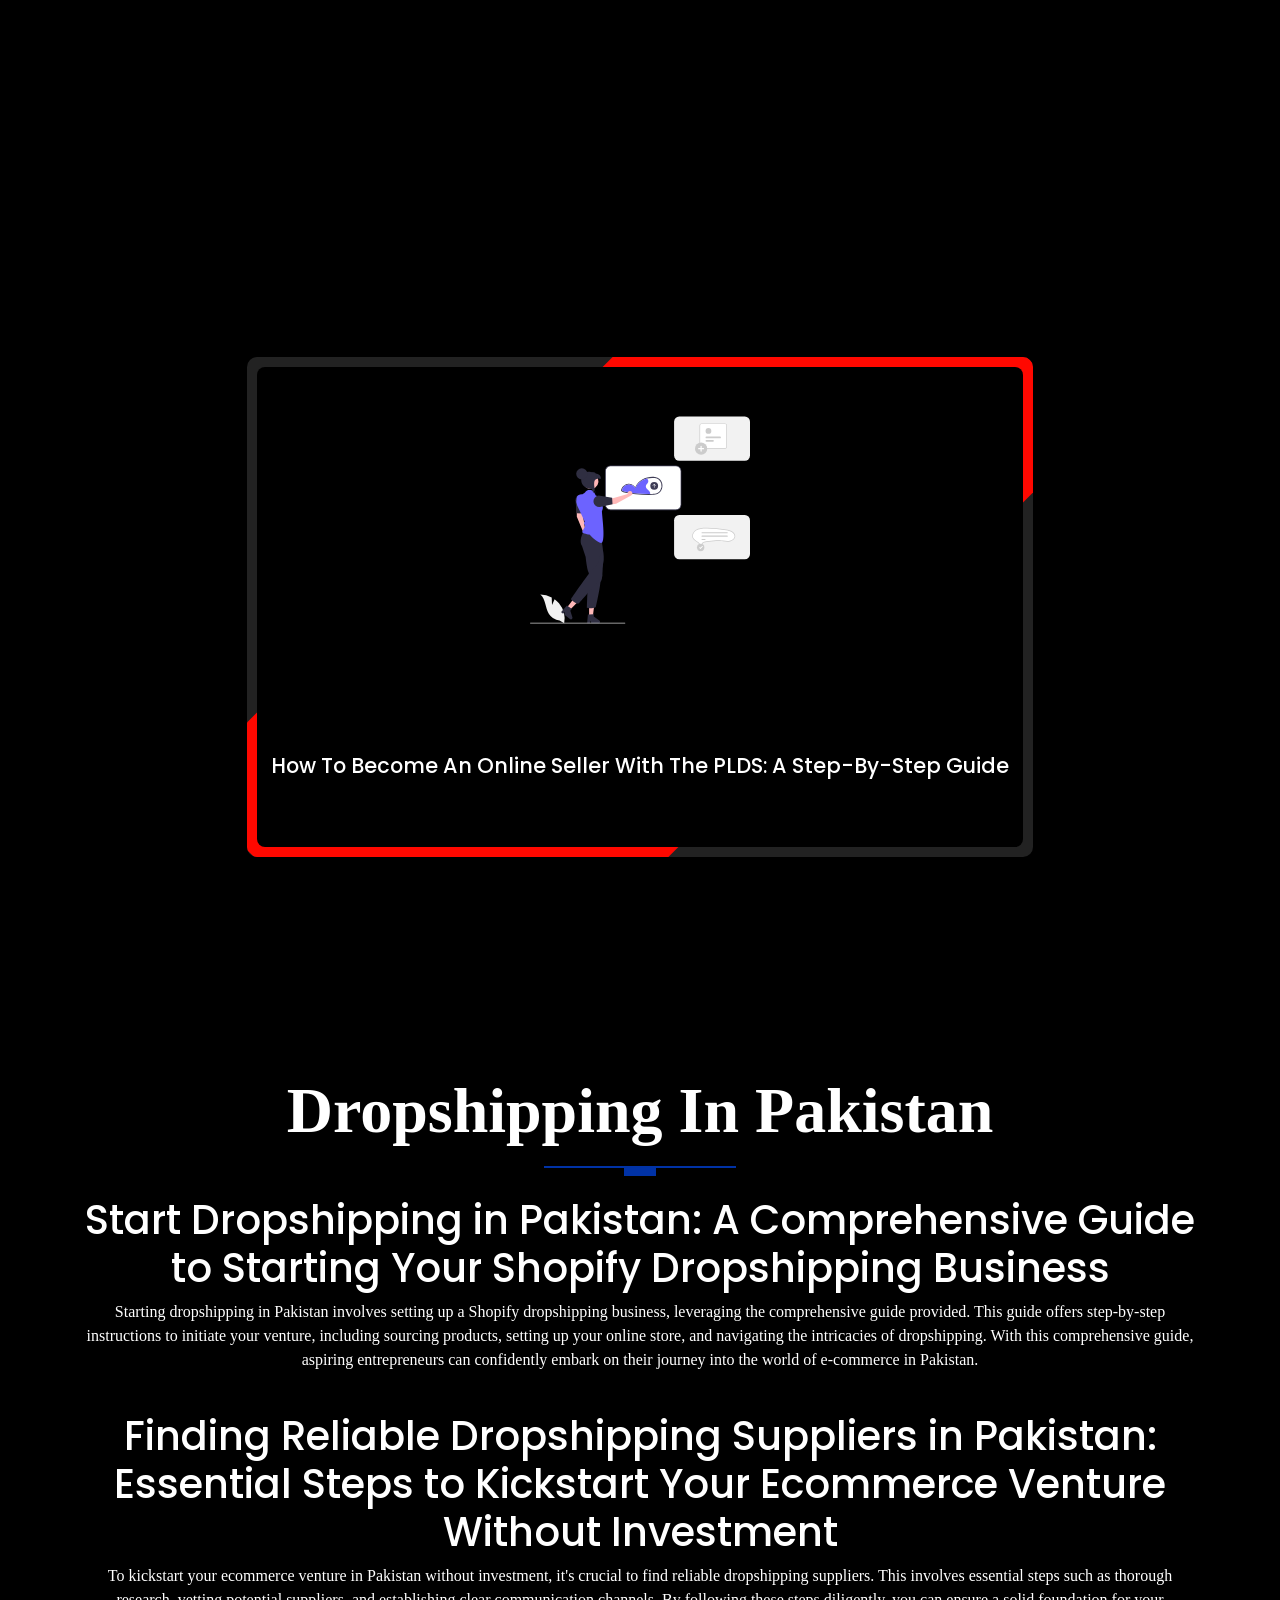
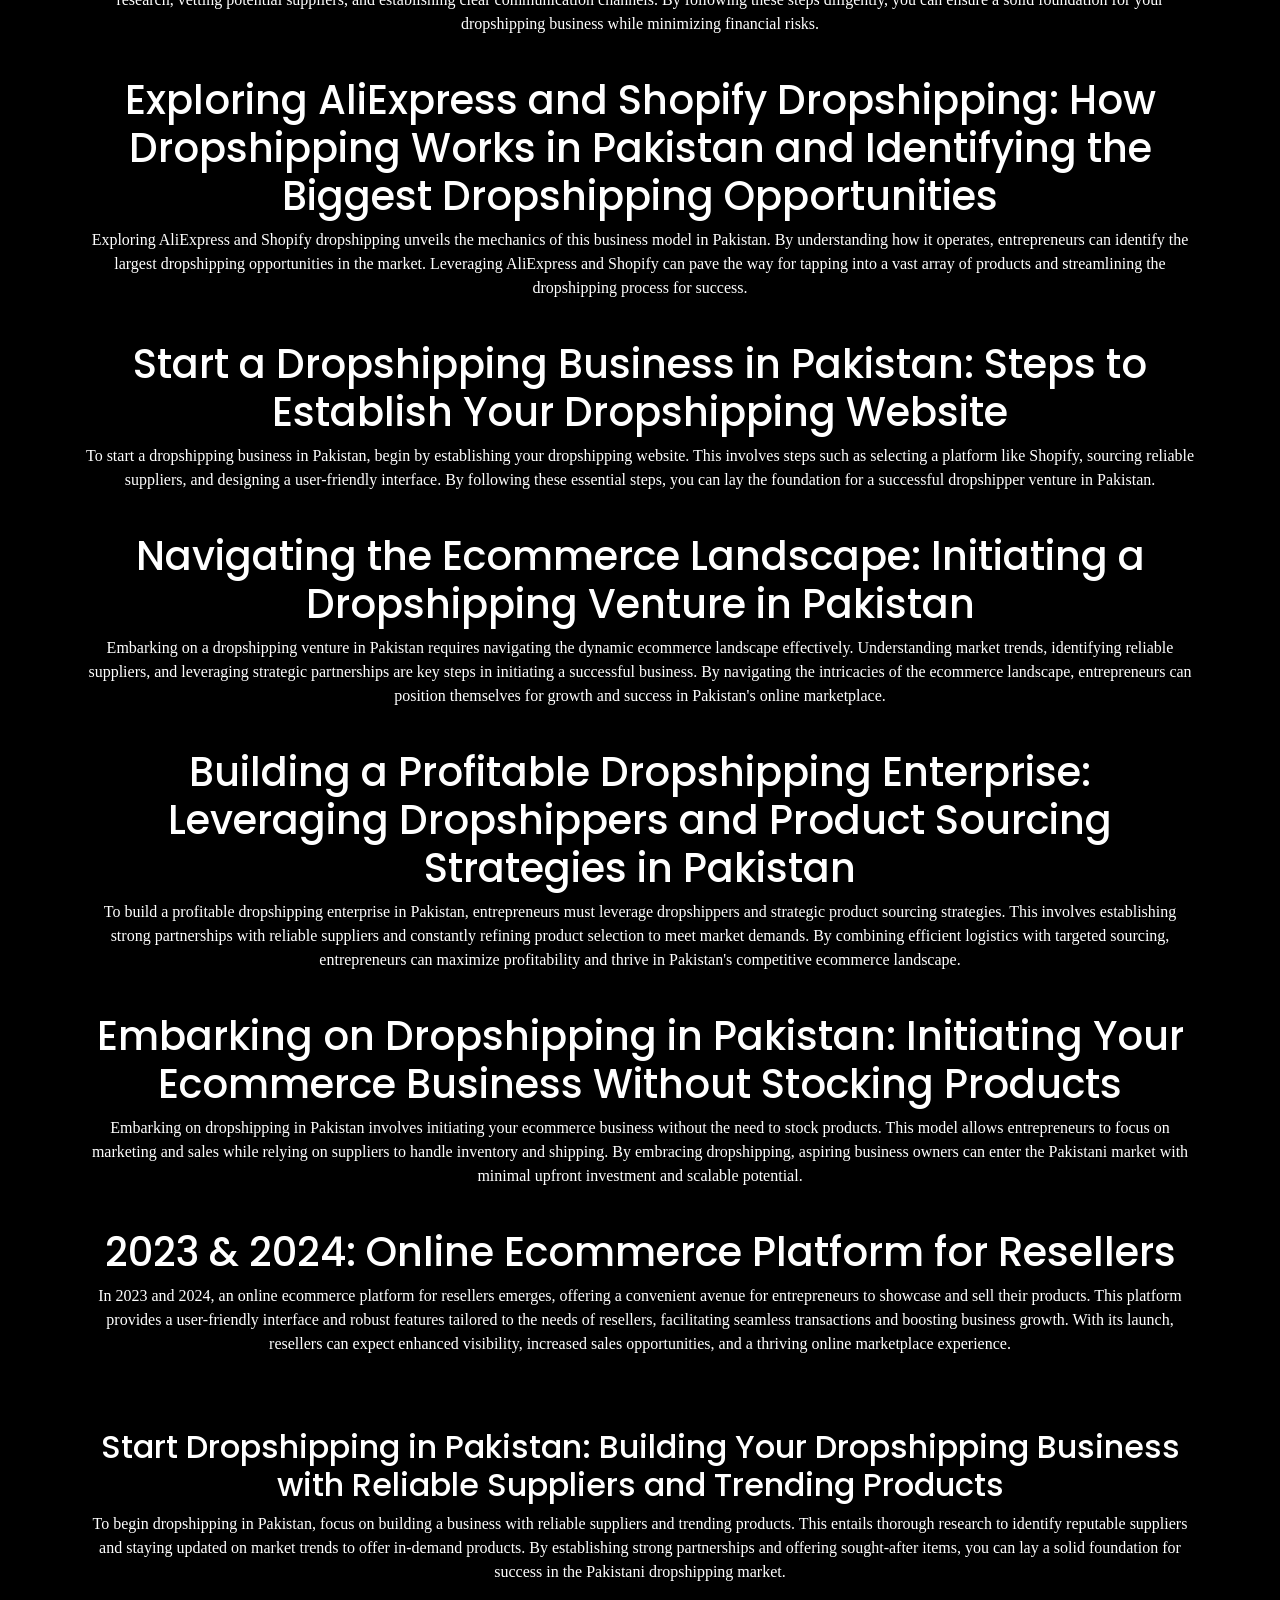
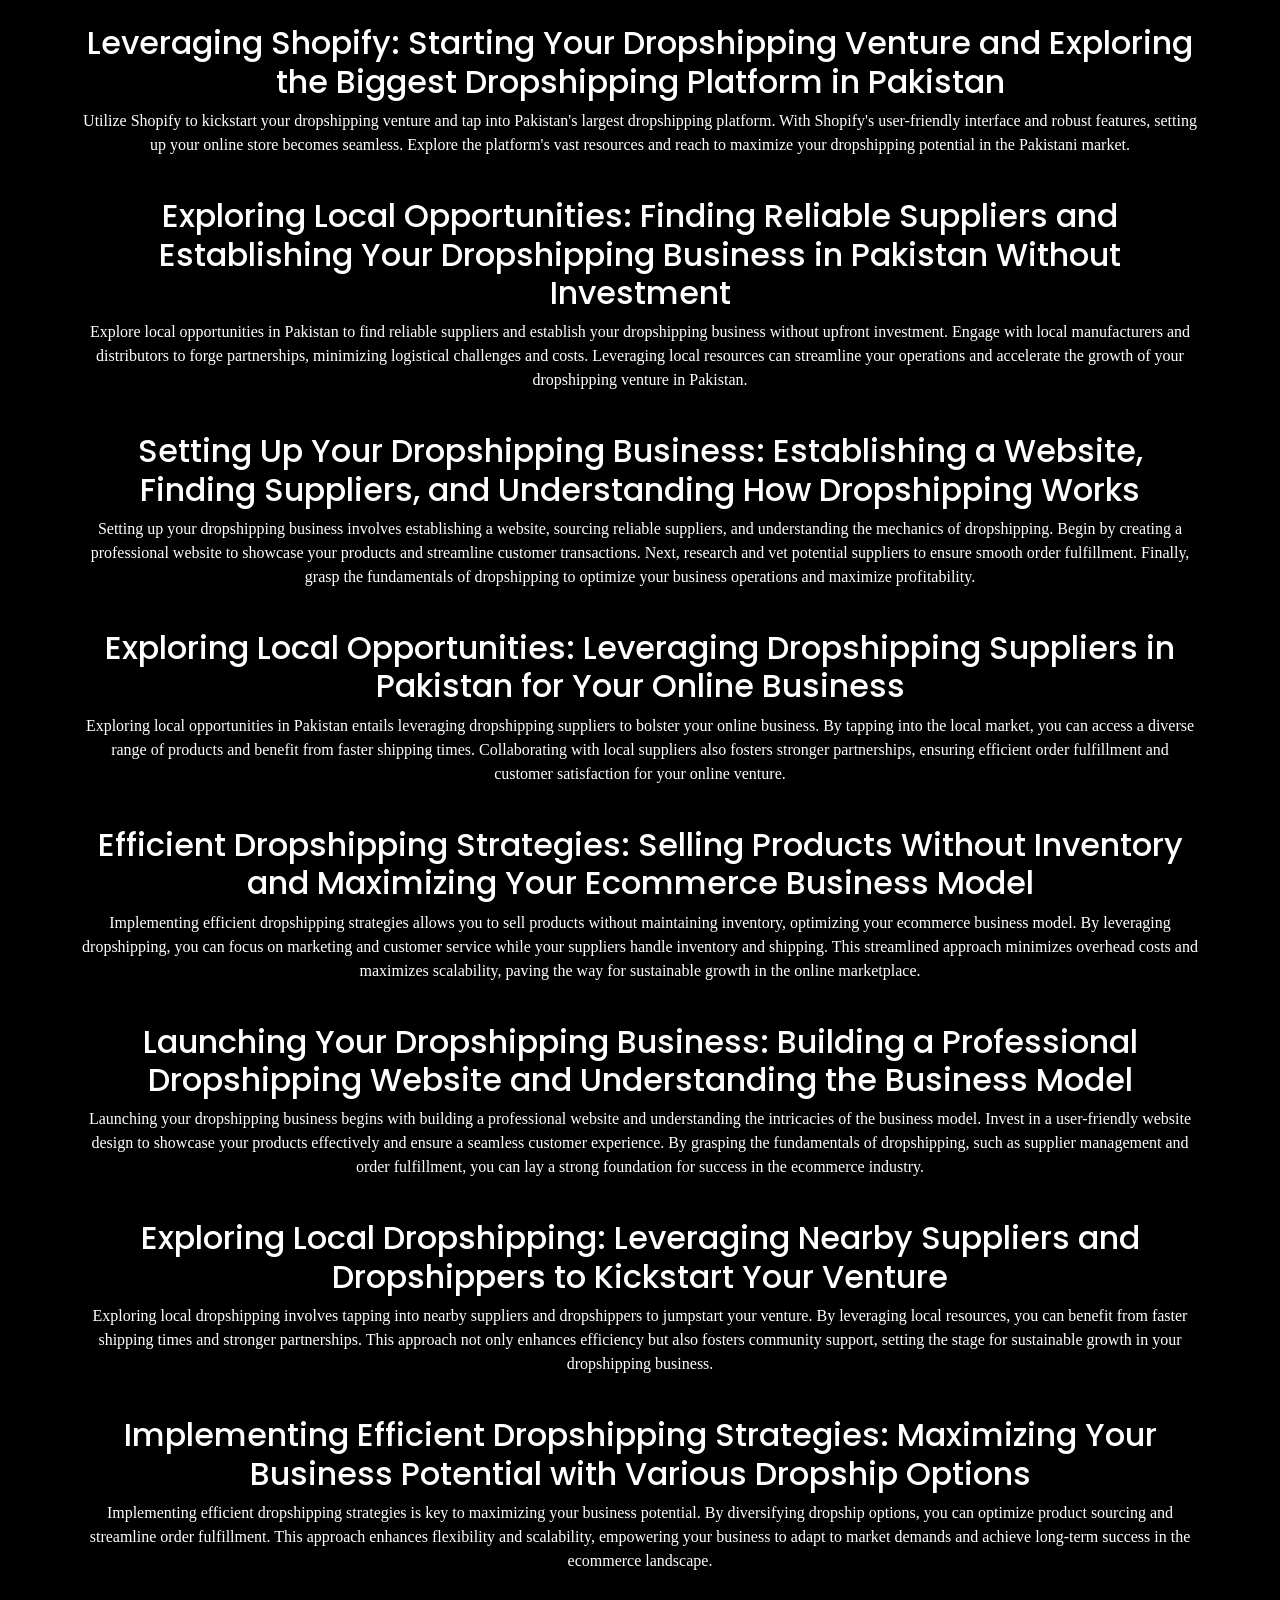
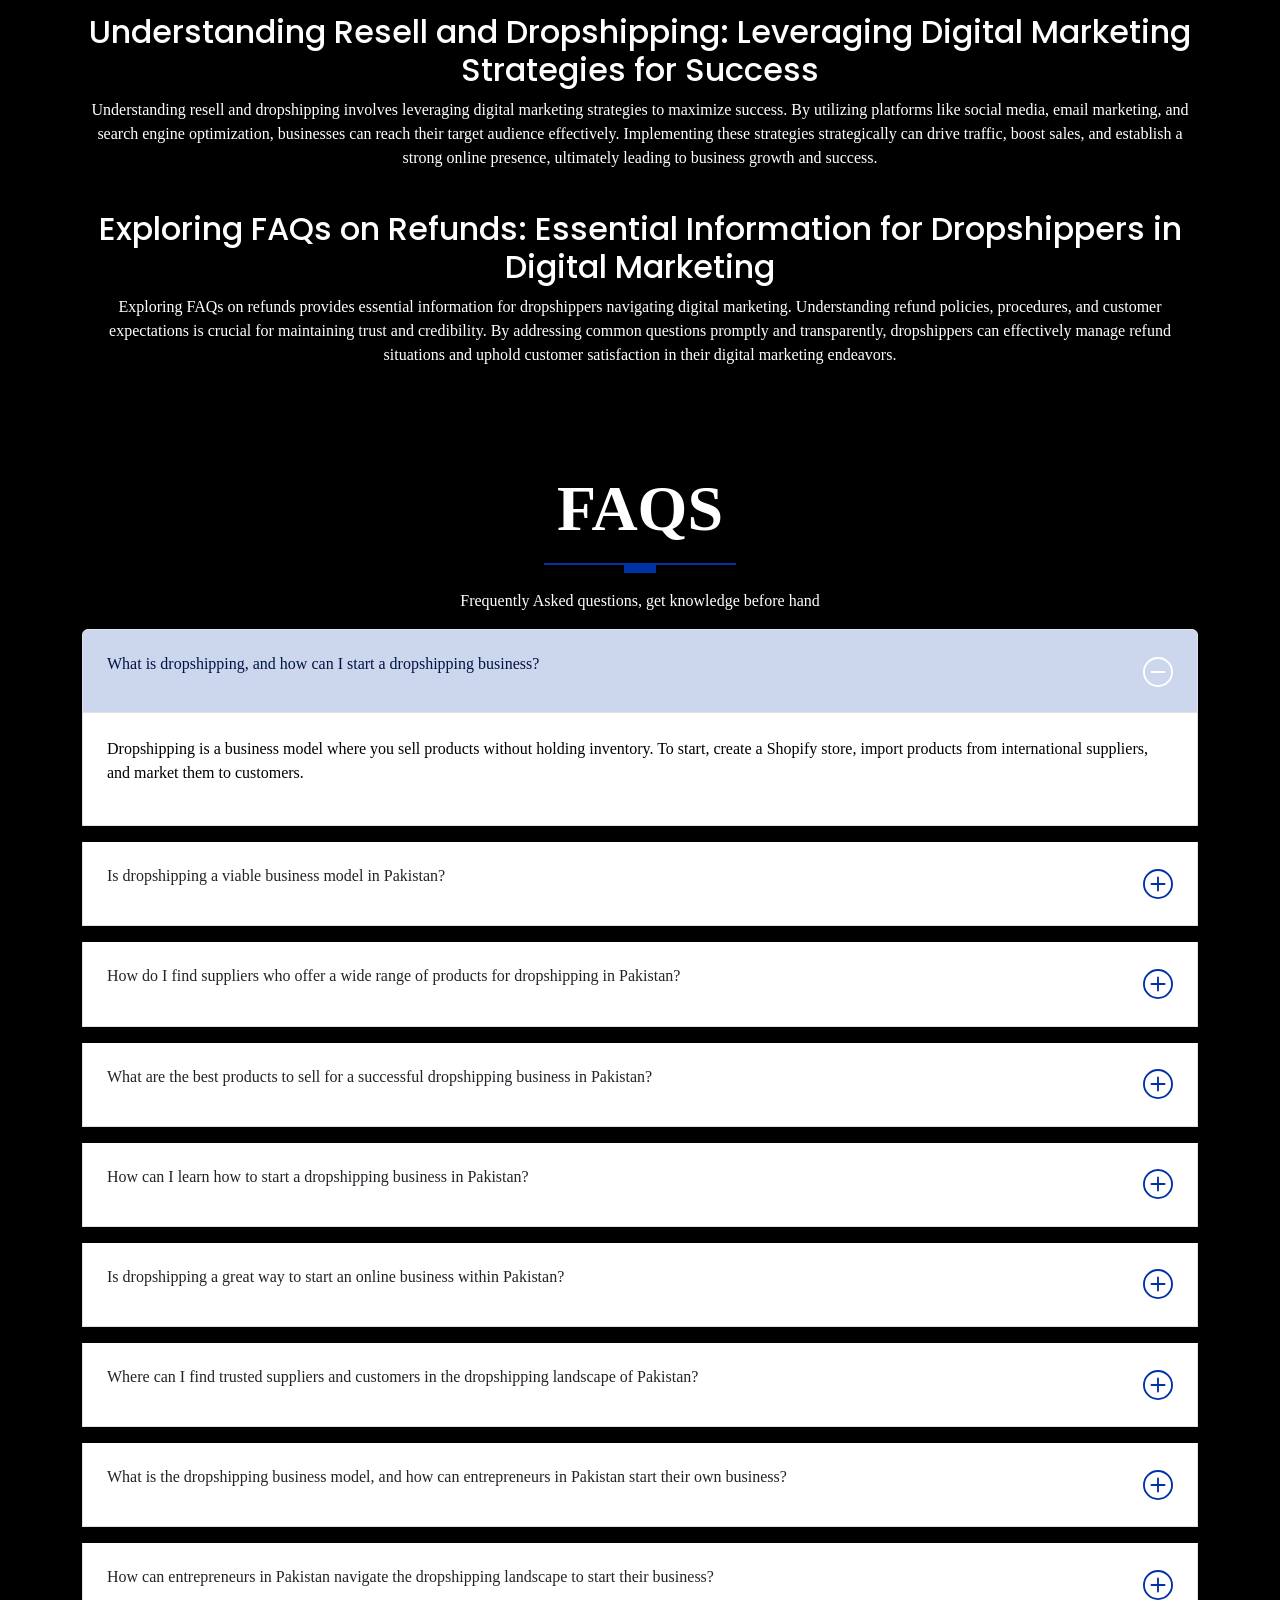
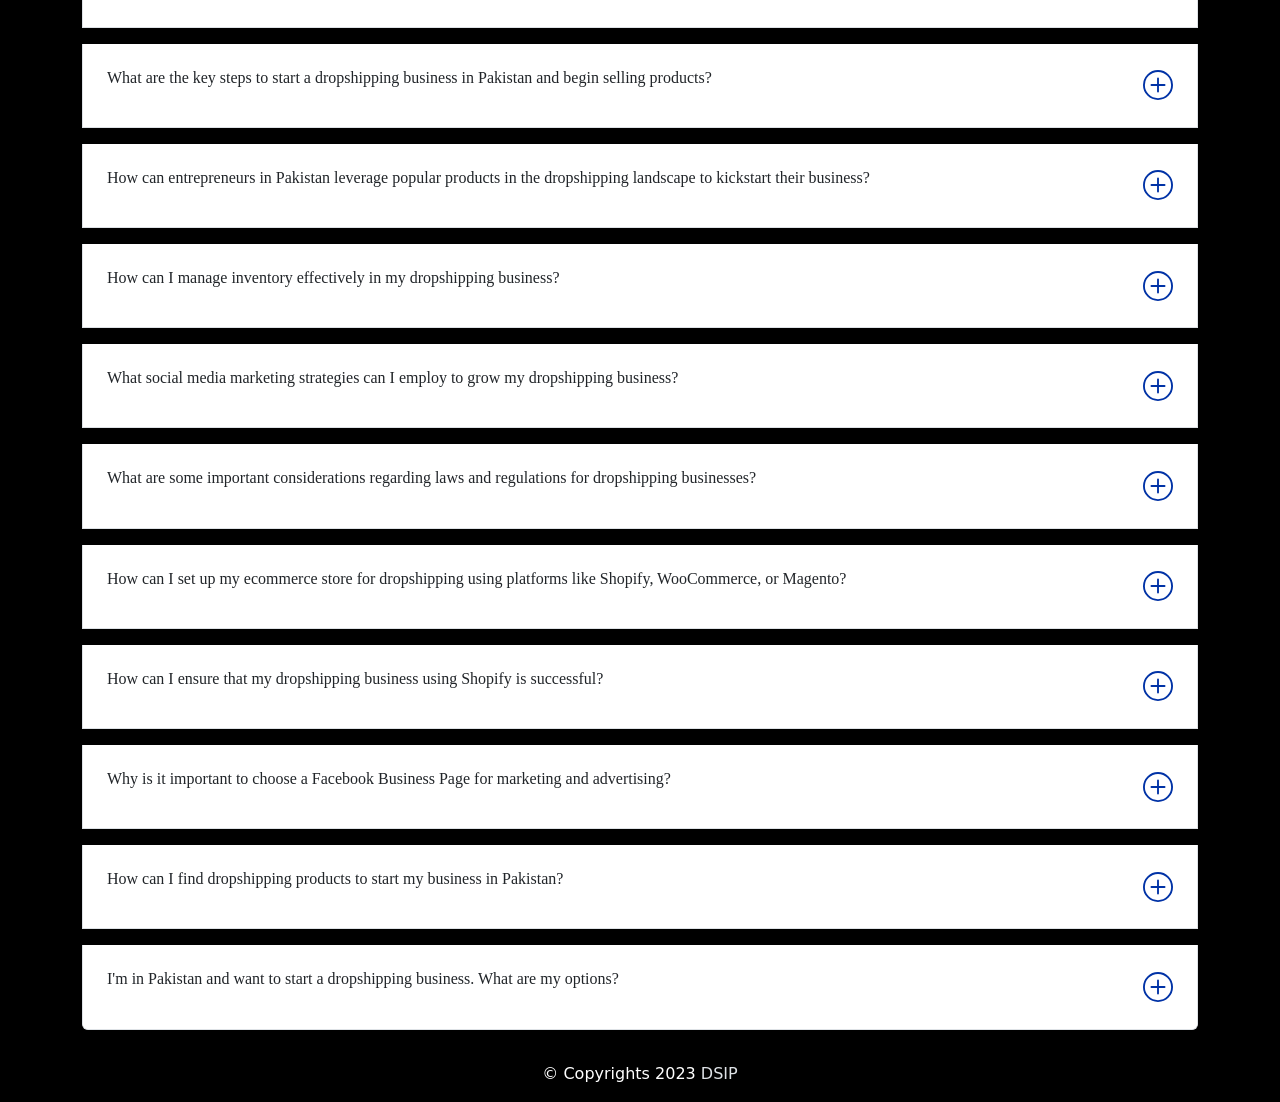
==== commit 9c6b9a6b: "Update index.html" ====
--- a/index.html
+++ b/index.html
@@ -221,7 +221,7 @@
 
 
     <!-- begin faq here -->
-    <section id="faq" class="faq mt-5 bg-black">
+    <section id="faq" class="faq pt-5 bg-black">
       <div class="container">
         <div class="row text-center text-white">
           <h2 class="display-3 fw-bold text-uppercase">Faqs</h2>
@@ -232,7 +232,7 @@
         <div class="row">
           <div class="col-md-12">
             <div class="accordion" id="accordionExample">
-              <div class="accordion-item mb-3 shadow text-white">
+              <div class="accordion-item mb-3 shadow text-black">
                 <h2 class="accordion-header" id="headingOne">
                   <button class="accordion-button" type="button" data-bs-toggle="collapse" data-bs-target="#collapseOne" aria-expanded="true" aria-controls="collapseOne">
                     <p>What is dropshipping, and how can I start a dropshipping business?</p>
